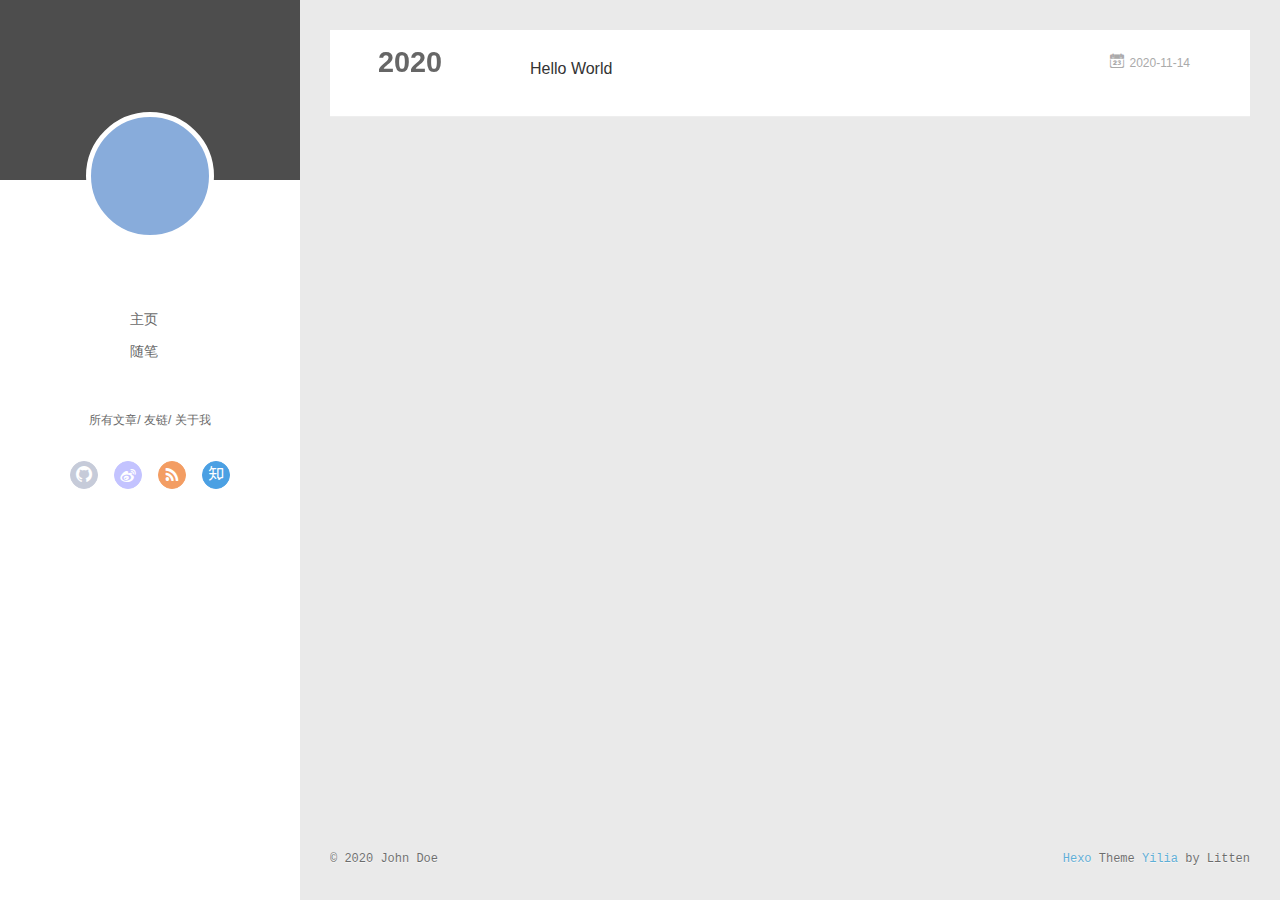
==== archives/index.html @ 5b324f57 "Site updated: 2020-11-14 10:22:09" ====
<!DOCTYPE html>
<html>
<head>
  <meta charset="utf-8">
  
  <meta name="renderer" content="webkit">
  <meta http-equiv="X-UA-Compatible" content="IE=edge" >
  <link rel="dns-prefetch" href="http://example.com">
  <title>Archives | Hexo</title>
  <meta name="viewport" content="width=device-width, initial-scale=1, maximum-scale=1">
  <meta property="og:type" content="website">
<meta property="og:title" content="Hexo">
<meta property="og:url" content="http://example.com/archives/index.html">
<meta property="og:site_name" content="Hexo">
<meta property="og:locale" content="en_US">
<meta property="article:author" content="John Doe">
<meta name="twitter:card" content="summary">
  
    <link rel="alternative" href="/atom.xml" title="Hexo" type="application/atom+xml">
  
  
    <link rel="icon" href="/favicon.png">
  
  <link rel="stylesheet" type="text/css" href="/./main.0cf68a.css">
  <style type="text/css">
  
    #container.show {
      background: linear-gradient(200deg,#a0cfe4,#e8c37e);
    }
  </style>
  

  

<meta name="generator" content="Hexo 5.2.0"></head>

<body>
  <div id="container" q-class="show:isCtnShow">
    <canvas id="anm-canvas" class="anm-canvas"></canvas>
    <div class="left-col" q-class="show:isShow">
      
<div class="overlay" style="background: #4d4d4d"></div>
<div class="intrude-less">
	<header id="header" class="inner">
		<a href="/" class="profilepic">
			<img src="" class="js-avatar">
		</a>
		<hgroup>
		  <h1 class="header-author"><a href="/"></a></h1>
		</hgroup>
		

		<nav class="header-menu">
			<ul>
			
				<li><a href="/">主页</a></li>
	        
				<li><a href="/tags/%E9%9A%8F%E7%AC%94/">随笔</a></li>
	        
			</ul>
		</nav>
		<nav class="header-smart-menu">
    		
    			
    			<a q-on="click: openSlider(e, 'innerArchive')" href="javascript:void(0)">所有文章</a>
    			
            
    			
    			<a q-on="click: openSlider(e, 'friends')" href="javascript:void(0)">友链</a>
    			
            
    			
    			<a q-on="click: openSlider(e, 'aboutme')" href="javascript:void(0)">关于我</a>
    			
            
		</nav>
		<nav class="header-nav">
			<div class="social">
				
					<a class="github" target="_blank" href="#" title="github"><i class="icon-github"></i></a>
		        
					<a class="weibo" target="_blank" href="#" title="weibo"><i class="icon-weibo"></i></a>
		        
					<a class="rss" target="_blank" href="#" title="rss"><i class="icon-rss"></i></a>
		        
					<a class="zhihu" target="_blank" href="#" title="zhihu"><i class="icon-zhihu"></i></a>
		        
			</div>
		</nav>
	</header>		
</div>

    </div>
    <div class="mid-col" q-class="show:isShow,hide:isShow|isFalse">
      
<nav id="mobile-nav">
  	<div class="overlay js-overlay" style="background: #4d4d4d"></div>
	<div class="btnctn js-mobile-btnctn">
  		<div class="slider-trigger list" q-on="click: openSlider(e)"><i class="icon icon-sort"></i></div>
	</div>
	<div class="intrude-less">
		<header id="header" class="inner">
			<div class="profilepic">
				<img src="" class="js-avatar">
			</div>
			<hgroup>
			  <h1 class="header-author js-header-author"></h1>
			</hgroup>
			
			
			
				
			
				
			
			
			
			<nav class="header-nav">
				<div class="social">
					
						<a class="github" target="_blank" href="#" title="github"><i class="icon-github"></i></a>
			        
						<a class="weibo" target="_blank" href="#" title="weibo"><i class="icon-weibo"></i></a>
			        
						<a class="rss" target="_blank" href="#" title="rss"><i class="icon-rss"></i></a>
			        
						<a class="zhihu" target="_blank" href="#" title="zhihu"><i class="icon-zhihu"></i></a>
			        
				</div>
			</nav>

			<nav class="header-menu js-header-menu">
				<ul style="width: 50%">
				
				
					<li style="width: 50%"><a href="/">主页</a></li>
		        
					<li style="width: 50%"><a href="/tags/%E9%9A%8F%E7%AC%94/">随笔</a></li>
		        
				</ul>
			</nav>
		</header>				
	</div>
	<div class="mobile-mask" style="display:none" q-show="isShow"></div>
</nav>

      <div id="wrapper" class="body-wrap">
        <div class="menu-l">
          <div class="canvas-wrap">
            <canvas data-colors="#eaeaea" data-sectionHeight="100" data-contentId="js-content" id="myCanvas1" class="anm-canvas"></canvas>
          </div>
          <div id="js-content" class="content-ll">
            
  
  
    
    
      
      
      <section class="archives-wrap">
        <div class="archive-year-wrap">
          <a href="/archives/2020" class="archive-year">2020</a>
        </div>
        <div class="archives">
    
    <article class="archive-article archive-type-post">
  <div class="archive-article-inner">
    <header class="archive-article-header">
      	<div class="article-meta">
	      	<a href="/2020/11/14/hello-world/" class="archive-article-date">
  	<time datetime="2020-11-14T02:00:14.137Z" itemprop="datePublished"><i class="icon-calendar icon"></i>2020-11-14</time>
</a>
        </div>
    	 
  
    <h1 itemprop="name">
      <a class="archive-article-title" href="/2020/11/14/hello-world/">Hello World</a>
    </h1>
  

        <div class="article-info info-on-right">
          
          

        </div>
        <div class="clearfix"></div>
    </header>
  </div>
</article>
  
  
    </div></section>
  

    


          </div>
        </div>
      </div>
      <footer id="footer">
  <div class="outer">
    <div id="footer-info">
    	<div class="footer-left">
    		&copy; 2020 John Doe
    	</div>
      	<div class="footer-right">
      		<a href="http://hexo.io/" target="_blank">Hexo</a>  Theme <a href="https://github.com/litten/hexo-theme-yilia" target="_blank">Yilia</a> by Litten
      	</div>
    </div>
  </div>
</footer>
    </div>
    <script>
	var yiliaConfig = {
		mathjax: false,
		isHome: false,
		isPost: false,
		isArchive: true,
		isTag: false,
		isCategory: false,
		open_in_new: false,
		toc_hide_index: true,
		root: "/",
		innerArchive: true,
		showTags: false
	}
</script>

<script>!function(t){function n(e){if(r[e])return r[e].exports;var i=r[e]={exports:{},id:e,loaded:!1};return t[e].call(i.exports,i,i.exports,n),i.loaded=!0,i.exports}var r={};n.m=t,n.c=r,n.p="./",n(0)}([function(t,n,r){r(195),t.exports=r(191)},function(t,n,r){var e=r(3),i=r(52),o=r(27),u=r(28),c=r(53),f="prototype",a=function(t,n,r){var s,l,h,v,p=t&a.F,d=t&a.G,y=t&a.S,g=t&a.P,b=t&a.B,m=d?e:y?e[n]||(e[n]={}):(e[n]||{})[f],x=d?i:i[n]||(i[n]={}),w=x[f]||(x[f]={});d&&(r=n);for(s in r)l=!p&&m&&void 0!==m[s],h=(l?m:r)[s],v=b&&l?c(h,e):g&&"function"==typeof h?c(Function.call,h):h,m&&u(m,s,h,t&a.U),x[s]!=h&&o(x,s,v),g&&w[s]!=h&&(w[s]=h)};e.core=i,a.F=1,a.G=2,a.S=4,a.P=8,a.B=16,a.W=32,a.U=64,a.R=128,t.exports=a},function(t,n,r){var e=r(6);t.exports=function(t){if(!e(t))throw TypeError(t+" is not an object!");return t}},function(t,n){var r=t.exports="undefined"!=typeof window&&window.Math==Math?window:"undefined"!=typeof self&&self.Math==Math?self:Function("return this")();"number"==typeof __g&&(__g=r)},function(t,n){t.exports=function(t){try{return!!t()}catch(t){return!0}}},function(t,n){var r=t.exports="undefined"!=typeof window&&window.Math==Math?window:"undefined"!=typeof self&&self.Math==Math?self:Function("return this")();"number"==typeof __g&&(__g=r)},function(t,n){t.exports=function(t){return"object"==typeof t?null!==t:"function"==typeof t}},function(t,n,r){var e=r(126)("wks"),i=r(76),o=r(3).Symbol,u="function"==typeof o;(t.exports=function(t){return e[t]||(e[t]=u&&o[t]||(u?o:i)("Symbol."+t))}).store=e},function(t,n){var r={}.hasOwnProperty;t.exports=function(t,n){return r.call(t,n)}},function(t,n,r){var e=r(94),i=r(33);t.exports=function(t){return e(i(t))}},function(t,n,r){t.exports=!r(4)(function(){return 7!=Object.defineProperty({},"a",{get:function(){return 7}}).a})},function(t,n,r){var e=r(2),i=r(167),o=r(50),u=Object.defineProperty;n.f=r(10)?Object.defineProperty:function(t,n,r){if(e(t),n=o(n,!0),e(r),i)try{return u(t,n,r)}catch(t){}if("get"in r||"set"in r)throw TypeError("Accessors not supported!");return"value"in r&&(t[n]=r.value),t}},function(t,n,r){t.exports=!r(18)(function(){return 7!=Object.defineProperty({},"a",{get:function(){return 7}}).a})},function(t,n,r){var e=r(14),i=r(22);t.exports=r(12)?function(t,n,r){return e.f(t,n,i(1,r))}:function(t,n,r){return t[n]=r,t}},function(t,n,r){var e=r(20),i=r(58),o=r(42),u=Object.defineProperty;n.f=r(12)?Object.defineProperty:function(t,n,r){if(e(t),n=o(n,!0),e(r),i)try{return u(t,n,r)}catch(t){}if("get"in r||"set"in r)throw TypeError("Accessors not supported!");return"value"in r&&(t[n]=r.value),t}},function(t,n,r){var e=r(40)("wks"),i=r(23),o=r(5).Symbol,u="function"==typeof o;(t.exports=function(t){return e[t]||(e[t]=u&&o[t]||(u?o:i)("Symbol."+t))}).store=e},function(t,n,r){var e=r(67),i=Math.min;t.exports=function(t){return t>0?i(e(t),9007199254740991):0}},function(t,n,r){var e=r(46);t.exports=function(t){return Object(e(t))}},function(t,n){t.exports=function(t){try{return!!t()}catch(t){return!0}}},function(t,n,r){var e=r(63),i=r(34);t.exports=Object.keys||function(t){return e(t,i)}},function(t,n,r){var e=r(21);t.exports=function(t){if(!e(t))throw TypeError(t+" is not an object!");return t}},function(t,n){t.exports=function(t){return"object"==typeof t?null!==t:"function"==typeof t}},function(t,n){t.exports=function(t,n){return{enumerable:!(1&t),configurable:!(2&t),writable:!(4&t),value:n}}},function(t,n){var r=0,e=Math.random();t.exports=function(t){return"Symbol(".concat(void 0===t?"":t,")_",(++r+e).toString(36))}},function(t,n){var r={}.hasOwnProperty;t.exports=function(t,n){return r.call(t,n)}},function(t,n){var r=t.exports={version:"2.4.0"};"number"==typeof __e&&(__e=r)},function(t,n){t.exports=function(t){if("function"!=typeof t)throw TypeError(t+" is not a function!");return t}},function(t,n,r){var e=r(11),i=r(66);t.exports=r(10)?function(t,n,r){return e.f(t,n,i(1,r))}:function(t,n,r){return t[n]=r,t}},function(t,n,r){var e=r(3),i=r(27),o=r(24),u=r(76)("src"),c="toString",f=Function[c],a=(""+f).split(c);r(52).inspectSource=function(t){return f.call(t)},(t.exports=function(t,n,r,c){var f="function"==typeof r;f&&(o(r,"name")||i(r,"name",n)),t[n]!==r&&(f&&(o(r,u)||i(r,u,t[n]?""+t[n]:a.join(String(n)))),t===e?t[n]=r:c?t[n]?t[n]=r:i(t,n,r):(delete t[n],i(t,n,r)))})(Function.prototype,c,function(){return"function"==typeof this&&this[u]||f.call(this)})},function(t,n,r){var e=r(1),i=r(4),o=r(46),u=function(t,n,r,e){var i=String(o(t)),u="<"+n;return""!==r&&(u+=" "+r+'="'+String(e).replace(/"/g,"&quot;")+'"'),u+">"+i+"</"+n+">"};t.exports=function(t,n){var r={};r[t]=n(u),e(e.P+e.F*i(function(){var n=""[t]('"');return n!==n.toLowerCase()||n.split('"').length>3}),"String",r)}},function(t,n,r){var e=r(115),i=r(46);t.exports=function(t){return e(i(t))}},function(t,n,r){var e=r(116),i=r(66),o=r(30),u=r(50),c=r(24),f=r(167),a=Object.getOwnPropertyDescriptor;n.f=r(10)?a:function(t,n){if(t=o(t),n=u(n,!0),f)try{return a(t,n)}catch(t){}if(c(t,n))return i(!e.f.call(t,n),t[n])}},function(t,n,r){var e=r(24),i=r(17),o=r(145)("IE_PROTO"),u=Object.prototype;t.exports=Object.getPrototypeOf||function(t){return t=i(t),e(t,o)?t[o]:"function"==typeof t.constructor&&t instanceof t.constructor?t.constructor.prototype:t instanceof Object?u:null}},function(t,n){t.exports=function(t){if(void 0==t)throw TypeError("Can't call method on  "+t);return t}},function(t,n){t.exports="constructor,hasOwnProperty,isPrototypeOf,propertyIsEnumerable,toLocaleString,toString,valueOf".split(",")},function(t,n){t.exports={}},function(t,n){t.exports=!0},function(t,n){n.f={}.propertyIsEnumerable},function(t,n,r){var e=r(14).f,i=r(8),o=r(15)("toStringTag");t.exports=function(t,n,r){t&&!i(t=r?t:t.prototype,o)&&e(t,o,{configurable:!0,value:n})}},function(t,n,r){var e=r(40)("keys"),i=r(23);t.exports=function(t){return e[t]||(e[t]=i(t))}},function(t,n,r){var e=r(5),i="__core-js_shared__",o=e[i]||(e[i]={});t.exports=function(t){return o[t]||(o[t]={})}},function(t,n){var r=Math.ceil,e=Math.floor;t.exports=function(t){return isNaN(t=+t)?0:(t>0?e:r)(t)}},function(t,n,r){var e=r(21);t.exports=function(t,n){if(!e(t))return t;var r,i;if(n&&"function"==typeof(r=t.toString)&&!e(i=r.call(t)))return i;if("function"==typeof(r=t.valueOf)&&!e(i=r.call(t)))return i;if(!n&&"function"==typeof(r=t.toString)&&!e(i=r.call(t)))return i;throw TypeError("Can't convert object to primitive value")}},function(t,n,r){var e=r(5),i=r(25),o=r(36),u=r(44),c=r(14).f;t.exports=function(t){var n=i.Symbol||(i.Symbol=o?{}:e.Symbol||{});"_"==t.charAt(0)||t in n||c(n,t,{value:u.f(t)})}},function(t,n,r){n.f=r(15)},function(t,n){var r={}.toString;t.exports=function(t){return r.call(t).slice(8,-1)}},function(t,n){t.exports=function(t){if(void 0==t)throw TypeError("Can't call method on  "+t);return t}},function(t,n,r){var e=r(4);t.exports=function(t,n){return!!t&&e(function(){n?t.call(null,function(){},1):t.call(null)})}},function(t,n,r){var e=r(53),i=r(115),o=r(17),u=r(16),c=r(203);t.exports=function(t,n){var r=1==t,f=2==t,a=3==t,s=4==t,l=6==t,h=5==t||l,v=n||c;return function(n,c,p){for(var d,y,g=o(n),b=i(g),m=e(c,p,3),x=u(b.length),w=0,S=r?v(n,x):f?v(n,0):void 0;x>w;w++)if((h||w in b)&&(d=b[w],y=m(d,w,g),t))if(r)S[w]=y;else if(y)switch(t){case 3:return!0;case 5:return d;case 6:return w;case 2:S.push(d)}else if(s)return!1;return l?-1:a||s?s:S}}},function(t,n,r){var e=r(1),i=r(52),o=r(4);t.exports=function(t,n){var r=(i.Object||{})[t]||Object[t],u={};u[t]=n(r),e(e.S+e.F*o(function(){r(1)}),"Object",u)}},function(t,n,r){var e=r(6);t.exports=function(t,n){if(!e(t))return t;var r,i;if(n&&"function"==typeof(r=t.toString)&&!e(i=r.call(t)))return i;if("function"==typeof(r=t.valueOf)&&!e(i=r.call(t)))return i;if(!n&&"function"==typeof(r=t.toString)&&!e(i=r.call(t)))return i;throw TypeError("Can't convert object to primitive value")}},function(t,n,r){var e=r(5),i=r(25),o=r(91),u=r(13),c="prototype",f=function(t,n,r){var a,s,l,h=t&f.F,v=t&f.G,p=t&f.S,d=t&f.P,y=t&f.B,g=t&f.W,b=v?i:i[n]||(i[n]={}),m=b[c],x=v?e:p?e[n]:(e[n]||{})[c];v&&(r=n);for(a in r)(s=!h&&x&&void 0!==x[a])&&a in b||(l=s?x[a]:r[a],b[a]=v&&"function"!=typeof x[a]?r[a]:y&&s?o(l,e):g&&x[a]==l?function(t){var n=function(n,r,e){if(this instanceof t){switch(arguments.length){case 0:return new t;case 1:return new t(n);case 2:return new t(n,r)}return new t(n,r,e)}return t.apply(this,arguments)};return n[c]=t[c],n}(l):d&&"function"==typeof l?o(Function.call,l):l,d&&((b.virtual||(b.virtual={}))[a]=l,t&f.R&&m&&!m[a]&&u(m,a,l)))};f.F=1,f.G=2,f.S=4,f.P=8,f.B=16,f.W=32,f.U=64,f.R=128,t.exports=f},function(t,n){var r=t.exports={version:"2.4.0"};"number"==typeof __e&&(__e=r)},function(t,n,r){var e=r(26);t.exports=function(t,n,r){if(e(t),void 0===n)return t;switch(r){case 1:return function(r){return t.call(n,r)};case 2:return function(r,e){return t.call(n,r,e)};case 3:return function(r,e,i){return t.call(n,r,e,i)}}return function(){return t.apply(n,arguments)}}},function(t,n,r){var e=r(183),i=r(1),o=r(126)("metadata"),u=o.store||(o.store=new(r(186))),c=function(t,n,r){var i=u.get(t);if(!i){if(!r)return;u.set(t,i=new e)}var o=i.get(n);if(!o){if(!r)return;i.set(n,o=new e)}return o},f=function(t,n,r){var e=c(n,r,!1);return void 0!==e&&e.has(t)},a=function(t,n,r){var e=c(n,r,!1);return void 0===e?void 0:e.get(t)},s=function(t,n,r,e){c(r,e,!0).set(t,n)},l=function(t,n){var r=c(t,n,!1),e=[];return r&&r.forEach(function(t,n){e.push(n)}),e},h=function(t){return void 0===t||"symbol"==typeof t?t:String(t)},v=function(t){i(i.S,"Reflect",t)};t.exports={store:u,map:c,has:f,get:a,set:s,keys:l,key:h,exp:v}},function(t,n,r){"use strict";if(r(10)){var e=r(69),i=r(3),o=r(4),u=r(1),c=r(127),f=r(152),a=r(53),s=r(68),l=r(66),h=r(27),v=r(73),p=r(67),d=r(16),y=r(75),g=r(50),b=r(24),m=r(180),x=r(114),w=r(6),S=r(17),_=r(137),O=r(70),E=r(32),P=r(71).f,j=r(154),F=r(76),M=r(7),A=r(48),N=r(117),T=r(146),I=r(155),k=r(80),L=r(123),R=r(74),C=r(130),D=r(160),U=r(11),W=r(31),G=U.f,B=W.f,V=i.RangeError,z=i.TypeError,q=i.Uint8Array,K="ArrayBuffer",J="Shared"+K,Y="BYTES_PER_ELEMENT",H="prototype",$=Array[H],X=f.ArrayBuffer,Q=f.DataView,Z=A(0),tt=A(2),nt=A(3),rt=A(4),et=A(5),it=A(6),ot=N(!0),ut=N(!1),ct=I.values,ft=I.keys,at=I.entries,st=$.lastIndexOf,lt=$.reduce,ht=$.reduceRight,vt=$.join,pt=$.sort,dt=$.slice,yt=$.toString,gt=$.toLocaleString,bt=M("iterator"),mt=M("toStringTag"),xt=F("typed_constructor"),wt=F("def_constructor"),St=c.CONSTR,_t=c.TYPED,Ot=c.VIEW,Et="Wrong length!",Pt=A(1,function(t,n){return Tt(T(t,t[wt]),n)}),jt=o(function(){return 1===new q(new Uint16Array([1]).buffer)[0]}),Ft=!!q&&!!q[H].set&&o(function(){new q(1).set({})}),Mt=function(t,n){if(void 0===t)throw z(Et);var r=+t,e=d(t);if(n&&!m(r,e))throw V(Et);return e},At=function(t,n){var r=p(t);if(r<0||r%n)throw V("Wrong offset!");return r},Nt=function(t){if(w(t)&&_t in t)return t;throw z(t+" is not a typed array!")},Tt=function(t,n){if(!(w(t)&&xt in t))throw z("It is not a typed array constructor!");return new t(n)},It=function(t,n){return kt(T(t,t[wt]),n)},kt=function(t,n){for(var r=0,e=n.length,i=Tt(t,e);e>r;)i[r]=n[r++];return i},Lt=function(t,n,r){G(t,n,{get:function(){return this._d[r]}})},Rt=function(t){var n,r,e,i,o,u,c=S(t),f=arguments.length,s=f>1?arguments[1]:void 0,l=void 0!==s,h=j(c);if(void 0!=h&&!_(h)){for(u=h.call(c),e=[],n=0;!(o=u.next()).done;n++)e.push(o.value);c=e}for(l&&f>2&&(s=a(s,arguments[2],2)),n=0,r=d(c.length),i=Tt(this,r);r>n;n++)i[n]=l?s(c[n],n):c[n];return i},Ct=function(){for(var t=0,n=arguments.length,r=Tt(this,n);n>t;)r[t]=arguments[t++];return r},Dt=!!q&&o(function(){gt.call(new q(1))}),Ut=function(){return gt.apply(Dt?dt.call(Nt(this)):Nt(this),arguments)},Wt={copyWithin:function(t,n){return D.call(Nt(this),t,n,arguments.length>2?arguments[2]:void 0)},every:function(t){return rt(Nt(this),t,arguments.length>1?arguments[1]:void 0)},fill:function(t){return C.apply(Nt(this),arguments)},filter:function(t){return It(this,tt(Nt(this),t,arguments.length>1?arguments[1]:void 0))},find:function(t){return et(Nt(this),t,arguments.length>1?arguments[1]:void 0)},findIndex:function(t){return it(Nt(this),t,arguments.length>1?arguments[1]:void 0)},forEach:function(t){Z(Nt(this),t,arguments.length>1?arguments[1]:void 0)},indexOf:function(t){return ut(Nt(this),t,arguments.length>1?arguments[1]:void 0)},includes:function(t){return ot(Nt(this),t,arguments.length>1?arguments[1]:void 0)},join:function(t){return vt.apply(Nt(this),arguments)},lastIndexOf:function(t){return st.apply(Nt(this),arguments)},map:function(t){return Pt(Nt(this),t,arguments.length>1?arguments[1]:void 0)},reduce:function(t){return lt.apply(Nt(this),arguments)},reduceRight:function(t){return ht.apply(Nt(this),arguments)},reverse:function(){for(var t,n=this,r=Nt(n).length,e=Math.floor(r/2),i=0;i<e;)t=n[i],n[i++]=n[--r],n[r]=t;return n},some:function(t){return nt(Nt(this),t,arguments.length>1?arguments[1]:void 0)},sort:function(t){return pt.call(Nt(this),t)},subarray:function(t,n){var r=Nt(this),e=r.length,i=y(t,e);return new(T(r,r[wt]))(r.buffer,r.byteOffset+i*r.BYTES_PER_ELEMENT,d((void 0===n?e:y(n,e))-i))}},Gt=function(t,n){return It(this,dt.call(Nt(this),t,n))},Bt=function(t){Nt(this);var n=At(arguments[1],1),r=this.length,e=S(t),i=d(e.length),o=0;if(i+n>r)throw V(Et);for(;o<i;)this[n+o]=e[o++]},Vt={entries:function(){return at.call(Nt(this))},keys:function(){return ft.call(Nt(this))},values:function(){return ct.call(Nt(this))}},zt=function(t,n){return w(t)&&t[_t]&&"symbol"!=typeof n&&n in t&&String(+n)==String(n)},qt=function(t,n){return zt(t,n=g(n,!0))?l(2,t[n]):B(t,n)},Kt=function(t,n,r){return!(zt(t,n=g(n,!0))&&w(r)&&b(r,"value"))||b(r,"get")||b(r,"set")||r.configurable||b(r,"writable")&&!r.writable||b(r,"enumerable")&&!r.enumerable?G(t,n,r):(t[n]=r.value,t)};St||(W.f=qt,U.f=Kt),u(u.S+u.F*!St,"Object",{getOwnPropertyDescriptor:qt,defineProperty:Kt}),o(function(){yt.call({})})&&(yt=gt=function(){return vt.call(this)});var Jt=v({},Wt);v(Jt,Vt),h(Jt,bt,Vt.values),v(Jt,{slice:Gt,set:Bt,constructor:function(){},toString:yt,toLocaleString:Ut}),Lt(Jt,"buffer","b"),Lt(Jt,"byteOffset","o"),Lt(Jt,"byteLength","l"),Lt(Jt,"length","e"),G(Jt,mt,{get:function(){return this[_t]}}),t.exports=function(t,n,r,f){f=!!f;var a=t+(f?"Clamped":"")+"Array",l="Uint8Array"!=a,v="get"+t,p="set"+t,y=i[a],g=y||{},b=y&&E(y),m=!y||!c.ABV,S={},_=y&&y[H],j=function(t,r){var e=t._d;return e.v[v](r*n+e.o,jt)},F=function(t,r,e){var i=t._d;f&&(e=(e=Math.round(e))<0?0:e>255?255:255&e),i.v[p](r*n+i.o,e,jt)},M=function(t,n){G(t,n,{get:function(){return j(this,n)},set:function(t){return F(this,n,t)},enumerable:!0})};m?(y=r(function(t,r,e,i){s(t,y,a,"_d");var o,u,c,f,l=0,v=0;if(w(r)){if(!(r instanceof X||(f=x(r))==K||f==J))return _t in r?kt(y,r):Rt.call(y,r);o=r,v=At(e,n);var p=r.byteLength;if(void 0===i){if(p%n)throw V(Et);if((u=p-v)<0)throw V(Et)}else if((u=d(i)*n)+v>p)throw V(Et);c=u/n}else c=Mt(r,!0),u=c*n,o=new X(u);for(h(t,"_d",{b:o,o:v,l:u,e:c,v:new Q(o)});l<c;)M(t,l++)}),_=y[H]=O(Jt),h(_,"constructor",y)):L(function(t){new y(null),new y(t)},!0)||(y=r(function(t,r,e,i){s(t,y,a);var o;return w(r)?r instanceof X||(o=x(r))==K||o==J?void 0!==i?new g(r,At(e,n),i):void 0!==e?new g(r,At(e,n)):new g(r):_t in r?kt(y,r):Rt.call(y,r):new g(Mt(r,l))}),Z(b!==Function.prototype?P(g).concat(P(b)):P(g),function(t){t in y||h(y,t,g[t])}),y[H]=_,e||(_.constructor=y));var A=_[bt],N=!!A&&("values"==A.name||void 0==A.name),T=Vt.values;h(y,xt,!0),h(_,_t,a),h(_,Ot,!0),h(_,wt,y),(f?new y(1)[mt]==a:mt in _)||G(_,mt,{get:function(){return a}}),S[a]=y,u(u.G+u.W+u.F*(y!=g),S),u(u.S,a,{BYTES_PER_ELEMENT:n,from:Rt,of:Ct}),Y in _||h(_,Y,n),u(u.P,a,Wt),R(a),u(u.P+u.F*Ft,a,{set:Bt}),u(u.P+u.F*!N,a,Vt),u(u.P+u.F*(_.toString!=yt),a,{toString:yt}),u(u.P+u.F*o(function(){new y(1).slice()}),a,{slice:Gt}),u(u.P+u.F*(o(function(){return[1,2].toLocaleString()!=new y([1,2]).toLocaleString()})||!o(function(){_.toLocaleString.call([1,2])})),a,{toLocaleString:Ut}),k[a]=N?A:T,e||N||h(_,bt,T)}}else t.exports=function(){}},function(t,n){var r={}.toString;t.exports=function(t){return r.call(t).slice(8,-1)}},function(t,n,r){var e=r(21),i=r(5).document,o=e(i)&&e(i.createElement);t.exports=function(t){return o?i.createElement(t):{}}},function(t,n,r){t.exports=!r(12)&&!r(18)(function(){return 7!=Object.defineProperty(r(57)("div"),"a",{get:function(){return 7}}).a})},function(t,n,r){"use strict";var e=r(36),i=r(51),o=r(64),u=r(13),c=r(8),f=r(35),a=r(96),s=r(38),l=r(103),h=r(15)("iterator"),v=!([].keys&&"next"in[].keys()),p="keys",d="values",y=function(){return this};t.exports=function(t,n,r,g,b,m,x){a(r,n,g);var w,S,_,O=function(t){if(!v&&t in F)return F[t];switch(t){case p:case d:return function(){return new r(this,t)}}return function(){return new r(this,t)}},E=n+" Iterator",P=b==d,j=!1,F=t.prototype,M=F[h]||F["@@iterator"]||b&&F[b],A=M||O(b),N=b?P?O("entries"):A:void 0,T="Array"==n?F.entries||M:M;if(T&&(_=l(T.call(new t)))!==Object.prototype&&(s(_,E,!0),e||c(_,h)||u(_,h,y)),P&&M&&M.name!==d&&(j=!0,A=function(){return M.call(this)}),e&&!x||!v&&!j&&F[h]||u(F,h,A),f[n]=A,f[E]=y,b)if(w={values:P?A:O(d),keys:m?A:O(p),entries:N},x)for(S in w)S in F||o(F,S,w[S]);else i(i.P+i.F*(v||j),n,w);return w}},function(t,n,r){var e=r(20),i=r(100),o=r(34),u=r(39)("IE_PROTO"),c=function(){},f="prototype",a=function(){var t,n=r(57)("iframe"),e=o.length;for(n.style.display="none",r(93).appendChild(n),n.src="javascript:",t=n.contentWindow.document,t.open(),t.write("<script>document.F=Object<\/script>"),t.close(),a=t.F;e--;)delete a[f][o[e]];return a()};t.exports=Object.create||function(t,n){var r;return null!==t?(c[f]=e(t),r=new c,c[f]=null,r[u]=t):r=a(),void 0===n?r:i(r,n)}},function(t,n,r){var e=r(63),i=r(34).concat("length","prototype");n.f=Object.getOwnPropertyNames||function(t){return e(t,i)}},function(t,n){n.f=Object.getOwnPropertySymbols},function(t,n,r){var e=r(8),i=r(9),o=r(90)(!1),u=r(39)("IE_PROTO");t.exports=function(t,n){var r,c=i(t),f=0,a=[];for(r in c)r!=u&&e(c,r)&&a.push(r);for(;n.length>f;)e(c,r=n[f++])&&(~o(a,r)||a.push(r));return a}},function(t,n,r){t.exports=r(13)},function(t,n,r){var e=r(76)("meta"),i=r(6),o=r(24),u=r(11).f,c=0,f=Object.isExtensible||function(){return!0},a=!r(4)(function(){return f(Object.preventExtensions({}))}),s=function(t){u(t,e,{value:{i:"O"+ ++c,w:{}}})},l=function(t,n){if(!i(t))return"symbol"==typeof t?t:("string"==typeof t?"S":"P")+t;if(!o(t,e)){if(!f(t))return"F";if(!n)return"E";s(t)}return t[e].i},h=function(t,n){if(!o(t,e)){if(!f(t))return!0;if(!n)return!1;s(t)}return t[e].w},v=function(t){return a&&p.NEED&&f(t)&&!o(t,e)&&s(t),t},p=t.exports={KEY:e,NEED:!1,fastKey:l,getWeak:h,onFreeze:v}},function(t,n){t.exports=function(t,n){return{enumerable:!(1&t),configurable:!(2&t),writable:!(4&t),value:n}}},function(t,n){var r=Math.ceil,e=Math.floor;t.exports=function(t){return isNaN(t=+t)?0:(t>0?e:r)(t)}},function(t,n){t.exports=function(t,n,r,e){if(!(t instanceof n)||void 0!==e&&e in t)throw TypeError(r+": incorrect invocation!");return t}},function(t,n){t.exports=!1},function(t,n,r){var e=r(2),i=r(173),o=r(133),u=r(145)("IE_PROTO"),c=function(){},f="prototype",a=function(){var t,n=r(132)("iframe"),e=o.length;for(n.style.display="none",r(135).appendChild(n),n.src="javascript:",t=n.contentWindow.document,t.open(),t.write("<script>document.F=Object<\/script>"),t.close(),a=t.F;e--;)delete a[f][o[e]];return a()};t.exports=Object.create||function(t,n){var r;return null!==t?(c[f]=e(t),r=new c,c[f]=null,r[u]=t):r=a(),void 0===n?r:i(r,n)}},function(t,n,r){var e=r(175),i=r(133).concat("length","prototype");n.f=Object.getOwnPropertyNames||function(t){return e(t,i)}},function(t,n,r){var e=r(175),i=r(133);t.exports=Object.keys||function(t){return e(t,i)}},function(t,n,r){var e=r(28);t.exports=function(t,n,r){for(var i in n)e(t,i,n[i],r);return t}},function(t,n,r){"use strict";var e=r(3),i=r(11),o=r(10),u=r(7)("species");t.exports=function(t){var n=e[t];o&&n&&!n[u]&&i.f(n,u,{configurable:!0,get:function(){return this}})}},function(t,n,r){var e=r(67),i=Math.max,o=Math.min;t.exports=function(t,n){return t=e(t),t<0?i(t+n,0):o(t,n)}},function(t,n){var r=0,e=Math.random();t.exports=function(t){return"Symbol(".concat(void 0===t?"":t,")_",(++r+e).toString(36))}},function(t,n,r){var e=r(33);t.exports=function(t){return Object(e(t))}},function(t,n,r){var e=r(7)("unscopables"),i=Array.prototype;void 0==i[e]&&r(27)(i,e,{}),t.exports=function(t){i[e][t]=!0}},function(t,n,r){var e=r(53),i=r(169),o=r(137),u=r(2),c=r(16),f=r(154),a={},s={},n=t.exports=function(t,n,r,l,h){var v,p,d,y,g=h?function(){return t}:f(t),b=e(r,l,n?2:1),m=0;if("function"!=typeof g)throw TypeError(t+" is not iterable!");if(o(g)){for(v=c(t.length);v>m;m++)if((y=n?b(u(p=t[m])[0],p[1]):b(t[m]))===a||y===s)return y}else for(d=g.call(t);!(p=d.next()).done;)if((y=i(d,b,p.value,n))===a||y===s)return y};n.BREAK=a,n.RETURN=s},function(t,n){t.exports={}},function(t,n,r){var e=r(11).f,i=r(24),o=r(7)("toStringTag");t.exports=function(t,n,r){t&&!i(t=r?t:t.prototype,o)&&e(t,o,{configurable:!0,value:n})}},function(t,n,r){var e=r(1),i=r(46),o=r(4),u=r(150),c="["+u+"]",f="​",a=RegExp("^"+c+c+"*"),s=RegExp(c+c+"*$"),l=function(t,n,r){var i={},c=o(function(){return!!u[t]()||f[t]()!=f}),a=i[t]=c?n(h):u[t];r&&(i[r]=a),e(e.P+e.F*c,"String",i)},h=l.trim=function(t,n){return t=String(i(t)),1&n&&(t=t.replace(a,"")),2&n&&(t=t.replace(s,"")),t};t.exports=l},function(t,n,r){t.exports={default:r(86),__esModule:!0}},function(t,n,r){t.exports={default:r(87),__esModule:!0}},function(t,n,r){"use strict";function e(t){return t&&t.__esModule?t:{default:t}}n.__esModule=!0;var i=r(84),o=e(i),u=r(83),c=e(u),f="function"==typeof c.default&&"symbol"==typeof o.default?function(t){return typeof t}:function(t){return t&&"function"==typeof c.default&&t.constructor===c.default&&t!==c.default.prototype?"symbol":typeof t};n.default="function"==typeof c.default&&"symbol"===f(o.default)?function(t){return void 0===t?"undefined":f(t)}:function(t){return t&&"function"==typeof c.default&&t.constructor===c.default&&t!==c.default.prototype?"symbol":void 0===t?"undefined":f(t)}},function(t,n,r){r(110),r(108),r(111),r(112),t.exports=r(25).Symbol},function(t,n,r){r(109),r(113),t.exports=r(44).f("iterator")},function(t,n){t.exports=function(t){if("function"!=typeof t)throw TypeError(t+" is not a function!");return t}},function(t,n){t.exports=function(){}},function(t,n,r){var e=r(9),i=r(106),o=r(105);t.exports=function(t){return function(n,r,u){var c,f=e(n),a=i(f.length),s=o(u,a);if(t&&r!=r){for(;a>s;)if((c=f[s++])!=c)return!0}else for(;a>s;s++)if((t||s in f)&&f[s]===r)return t||s||0;return!t&&-1}}},function(t,n,r){var e=r(88);t.exports=function(t,n,r){if(e(t),void 0===n)return t;switch(r){case 1:return function(r){return t.call(n,r)};case 2:return function(r,e){return t.call(n,r,e)};case 3:return function(r,e,i){return t.call(n,r,e,i)}}return function(){return t.apply(n,arguments)}}},function(t,n,r){var e=r(19),i=r(62),o=r(37);t.exports=function(t){var n=e(t),r=i.f;if(r)for(var u,c=r(t),f=o.f,a=0;c.length>a;)f.call(t,u=c[a++])&&n.push(u);return n}},function(t,n,r){t.exports=r(5).document&&document.documentElement},function(t,n,r){var e=r(56);t.exports=Object("z").propertyIsEnumerable(0)?Object:function(t){return"String"==e(t)?t.split(""):Object(t)}},function(t,n,r){var e=r(56);t.exports=Array.isArray||function(t){return"Array"==e(t)}},function(t,n,r){"use strict";var e=r(60),i=r(22),o=r(38),u={};r(13)(u,r(15)("iterator"),function(){return this}),t.exports=function(t,n,r){t.prototype=e(u,{next:i(1,r)}),o(t,n+" Iterator")}},function(t,n){t.exports=function(t,n){return{value:n,done:!!t}}},function(t,n,r){var e=r(19),i=r(9);t.exports=function(t,n){for(var r,o=i(t),u=e(o),c=u.length,f=0;c>f;)if(o[r=u[f++]]===n)return r}},function(t,n,r){var e=r(23)("meta"),i=r(21),o=r(8),u=r(14).f,c=0,f=Object.isExtensible||function(){return!0},a=!r(18)(function(){return f(Object.preventExtensions({}))}),s=function(t){u(t,e,{value:{i:"O"+ ++c,w:{}}})},l=function(t,n){if(!i(t))return"symbol"==typeof t?t:("string"==typeof t?"S":"P")+t;if(!o(t,e)){if(!f(t))return"F";if(!n)return"E";s(t)}return t[e].i},h=function(t,n){if(!o(t,e)){if(!f(t))return!0;if(!n)return!1;s(t)}return t[e].w},v=function(t){return a&&p.NEED&&f(t)&&!o(t,e)&&s(t),t},p=t.exports={KEY:e,NEED:!1,fastKey:l,getWeak:h,onFreeze:v}},function(t,n,r){var e=r(14),i=r(20),o=r(19);t.exports=r(12)?Object.defineProperties:function(t,n){i(t);for(var r,u=o(n),c=u.length,f=0;c>f;)e.f(t,r=u[f++],n[r]);return t}},function(t,n,r){var e=r(37),i=r(22),o=r(9),u=r(42),c=r(8),f=r(58),a=Object.getOwnPropertyDescriptor;n.f=r(12)?a:function(t,n){if(t=o(t),n=u(n,!0),f)try{return a(t,n)}catch(t){}if(c(t,n))return i(!e.f.call(t,n),t[n])}},function(t,n,r){var e=r(9),i=r(61).f,o={}.toString,u="object"==typeof window&&window&&Object.getOwnPropertyNames?Object.getOwnPropertyNames(window):[],c=function(t){try{return i(t)}catch(t){return u.slice()}};t.exports.f=function(t){return u&&"[object Window]"==o.call(t)?c(t):i(e(t))}},function(t,n,r){var e=r(8),i=r(77),o=r(39)("IE_PROTO"),u=Object.prototype;t.exports=Object.getPrototypeOf||function(t){return t=i(t),e(t,o)?t[o]:"function"==typeof t.constructor&&t instanceof t.constructor?t.constructor.prototype:t instanceof Object?u:null}},function(t,n,r){var e=r(41),i=r(33);t.exports=function(t){return function(n,r){var o,u,c=String(i(n)),f=e(r),a=c.length;return f<0||f>=a?t?"":void 0:(o=c.charCodeAt(f),o<55296||o>56319||f+1===a||(u=c.charCodeAt(f+1))<56320||u>57343?t?c.charAt(f):o:t?c.slice(f,f+2):u-56320+(o-55296<<10)+65536)}}},function(t,n,r){var e=r(41),i=Math.max,o=Math.min;t.exports=function(t,n){return t=e(t),t<0?i(t+n,0):o(t,n)}},function(t,n,r){var e=r(41),i=Math.min;t.exports=function(t){return t>0?i(e(t),9007199254740991):0}},function(t,n,r){"use strict";var e=r(89),i=r(97),o=r(35),u=r(9);t.exports=r(59)(Array,"Array",function(t,n){this._t=u(t),this._i=0,this._k=n},function(){var t=this._t,n=this._k,r=this._i++;return!t||r>=t.length?(this._t=void 0,i(1)):"keys"==n?i(0,r):"values"==n?i(0,t[r]):i(0,[r,t[r]])},"values"),o.Arguments=o.Array,e("keys"),e("values"),e("entries")},function(t,n){},function(t,n,r){"use strict";var e=r(104)(!0);r(59)(String,"String",function(t){this._t=String(t),this._i=0},function(){var t,n=this._t,r=this._i;return r>=n.length?{value:void 0,done:!0}:(t=e(n,r),this._i+=t.length,{value:t,done:!1})})},function(t,n,r){"use strict";var e=r(5),i=r(8),o=r(12),u=r(51),c=r(64),f=r(99).KEY,a=r(18),s=r(40),l=r(38),h=r(23),v=r(15),p=r(44),d=r(43),y=r(98),g=r(92),b=r(95),m=r(20),x=r(9),w=r(42),S=r(22),_=r(60),O=r(102),E=r(101),P=r(14),j=r(19),F=E.f,M=P.f,A=O.f,N=e.Symbol,T=e.JSON,I=T&&T.stringify,k="prototype",L=v("_hidden"),R=v("toPrimitive"),C={}.propertyIsEnumerable,D=s("symbol-registry"),U=s("symbols"),W=s("op-symbols"),G=Object[k],B="function"==typeof N,V=e.QObject,z=!V||!V[k]||!V[k].findChild,q=o&&a(function(){return 7!=_(M({},"a",{get:function(){return M(this,"a",{value:7}).a}})).a})?function(t,n,r){var e=F(G,n);e&&delete G[n],M(t,n,r),e&&t!==G&&M(G,n,e)}:M,K=function(t){var n=U[t]=_(N[k]);return n._k=t,n},J=B&&"symbol"==typeof N.iterator?function(t){return"symbol"==typeof t}:function(t){return t instanceof N},Y=function(t,n,r){return t===G&&Y(W,n,r),m(t),n=w(n,!0),m(r),i(U,n)?(r.enumerable?(i(t,L)&&t[L][n]&&(t[L][n]=!1),r=_(r,{enumerable:S(0,!1)})):(i(t,L)||M(t,L,S(1,{})),t[L][n]=!0),q(t,n,r)):M(t,n,r)},H=function(t,n){m(t);for(var r,e=g(n=x(n)),i=0,o=e.length;o>i;)Y(t,r=e[i++],n[r]);return t},$=function(t,n){return void 0===n?_(t):H(_(t),n)},X=function(t){var n=C.call(this,t=w(t,!0));return!(this===G&&i(U,t)&&!i(W,t))&&(!(n||!i(this,t)||!i(U,t)||i(this,L)&&this[L][t])||n)},Q=function(t,n){if(t=x(t),n=w(n,!0),t!==G||!i(U,n)||i(W,n)){var r=F(t,n);return!r||!i(U,n)||i(t,L)&&t[L][n]||(r.enumerable=!0),r}},Z=function(t){for(var n,r=A(x(t)),e=[],o=0;r.length>o;)i(U,n=r[o++])||n==L||n==f||e.push(n);return e},tt=function(t){for(var n,r=t===G,e=A(r?W:x(t)),o=[],u=0;e.length>u;)!i(U,n=e[u++])||r&&!i(G,n)||o.push(U[n]);return o};B||(N=function(){if(this instanceof N)throw TypeError("Symbol is not a constructor!");var t=h(arguments.length>0?arguments[0]:void 0),n=function(r){this===G&&n.call(W,r),i(this,L)&&i(this[L],t)&&(this[L][t]=!1),q(this,t,S(1,r))};return o&&z&&q(G,t,{configurable:!0,set:n}),K(t)},c(N[k],"toString",function(){return this._k}),E.f=Q,P.f=Y,r(61).f=O.f=Z,r(37).f=X,r(62).f=tt,o&&!r(36)&&c(G,"propertyIsEnumerable",X,!0),p.f=function(t){return K(v(t))}),u(u.G+u.W+u.F*!B,{Symbol:N});for(var nt="hasInstance,isConcatSpreadable,iterator,match,replace,search,species,split,toPrimitive,toStringTag,unscopables".split(","),rt=0;nt.length>rt;)v(nt[rt++]);for(var nt=j(v.store),rt=0;nt.length>rt;)d(nt[rt++]);u(u.S+u.F*!B,"Symbol",{for:function(t){return i(D,t+="")?D[t]:D[t]=N(t)},keyFor:function(t){if(J(t))return y(D,t);throw TypeError(t+" is not a symbol!")},useSetter:function(){z=!0},useSimple:function(){z=!1}}),u(u.S+u.F*!B,"Object",{create:$,defineProperty:Y,defineProperties:H,getOwnPropertyDescriptor:Q,getOwnPropertyNames:Z,getOwnPropertySymbols:tt}),T&&u(u.S+u.F*(!B||a(function(){var t=N();return"[null]"!=I([t])||"{}"!=I({a:t})||"{}"!=I(Object(t))})),"JSON",{stringify:function(t){if(void 0!==t&&!J(t)){for(var n,r,e=[t],i=1;arguments.length>i;)e.push(arguments[i++]);return n=e[1],"function"==typeof n&&(r=n),!r&&b(n)||(n=function(t,n){if(r&&(n=r.call(this,t,n)),!J(n))return n}),e[1]=n,I.apply(T,e)}}}),N[k][R]||r(13)(N[k],R,N[k].valueOf),l(N,"Symbol"),l(Math,"Math",!0),l(e.JSON,"JSON",!0)},function(t,n,r){r(43)("asyncIterator")},function(t,n,r){r(43)("observable")},function(t,n,r){r(107);for(var e=r(5),i=r(13),o=r(35),u=r(15)("toStringTag"),c=["NodeList","DOMTokenList","MediaList","StyleSheetList","CSSRuleList"],f=0;f<5;f++){var a=c[f],s=e[a],l=s&&s.prototype;l&&!l[u]&&i(l,u,a),o[a]=o.Array}},function(t,n,r){var e=r(45),i=r(7)("toStringTag"),o="Arguments"==e(function(){return arguments}()),u=function(t,n){try{return t[n]}catch(t){}};t.exports=function(t){var n,r,c;return void 0===t?"Undefined":null===t?"Null":"string"==typeof(r=u(n=Object(t),i))?r:o?e(n):"Object"==(c=e(n))&&"function"==typeof n.callee?"Arguments":c}},function(t,n,r){var e=r(45);t.exports=Object("z").propertyIsEnumerable(0)?Object:function(t){return"String"==e(t)?t.split(""):Object(t)}},function(t,n){n.f={}.propertyIsEnumerable},function(t,n,r){var e=r(30),i=r(16),o=r(75);t.exports=function(t){return function(n,r,u){var c,f=e(n),a=i(f.length),s=o(u,a);if(t&&r!=r){for(;a>s;)if((c=f[s++])!=c)return!0}else for(;a>s;s++)if((t||s in f)&&f[s]===r)return t||s||0;return!t&&-1}}},function(t,n,r){"use strict";var e=r(3),i=r(1),o=r(28),u=r(73),c=r(65),f=r(79),a=r(68),s=r(6),l=r(4),h=r(123),v=r(81),p=r(136);t.exports=function(t,n,r,d,y,g){var b=e[t],m=b,x=y?"set":"add",w=m&&m.prototype,S={},_=function(t){var n=w[t];o(w,t,"delete"==t?function(t){return!(g&&!s(t))&&n.call(this,0===t?0:t)}:"has"==t?function(t){return!(g&&!s(t))&&n.call(this,0===t?0:t)}:"get"==t?function(t){return g&&!s(t)?void 0:n.call(this,0===t?0:t)}:"add"==t?function(t){return n.call(this,0===t?0:t),this}:function(t,r){return n.call(this,0===t?0:t,r),this})};if("function"==typeof m&&(g||w.forEach&&!l(function(){(new m).entries().next()}))){var O=new m,E=O[x](g?{}:-0,1)!=O,P=l(function(){O.has(1)}),j=h(function(t){new m(t)}),F=!g&&l(function(){for(var t=new m,n=5;n--;)t[x](n,n);return!t.has(-0)});j||(m=n(function(n,r){a(n,m,t);var e=p(new b,n,m);return void 0!=r&&f(r,y,e[x],e),e}),m.prototype=w,w.constructor=m),(P||F)&&(_("delete"),_("has"),y&&_("get")),(F||E)&&_(x),g&&w.clear&&delete w.clear}else m=d.getConstructor(n,t,y,x),u(m.prototype,r),c.NEED=!0;return v(m,t),S[t]=m,i(i.G+i.W+i.F*(m!=b),S),g||d.setStrong(m,t,y),m}},function(t,n,r){"use strict";var e=r(27),i=r(28),o=r(4),u=r(46),c=r(7);t.exports=function(t,n,r){var f=c(t),a=r(u,f,""[t]),s=a[0],l=a[1];o(function(){var n={};return n[f]=function(){return 7},7!=""[t](n)})&&(i(String.prototype,t,s),e(RegExp.prototype,f,2==n?function(t,n){return l.call(t,this,n)}:function(t){return l.call(t,this)}))}
},function(t,n,r){"use strict";var e=r(2);t.exports=function(){var t=e(this),n="";return t.global&&(n+="g"),t.ignoreCase&&(n+="i"),t.multiline&&(n+="m"),t.unicode&&(n+="u"),t.sticky&&(n+="y"),n}},function(t,n){t.exports=function(t,n,r){var e=void 0===r;switch(n.length){case 0:return e?t():t.call(r);case 1:return e?t(n[0]):t.call(r,n[0]);case 2:return e?t(n[0],n[1]):t.call(r,n[0],n[1]);case 3:return e?t(n[0],n[1],n[2]):t.call(r,n[0],n[1],n[2]);case 4:return e?t(n[0],n[1],n[2],n[3]):t.call(r,n[0],n[1],n[2],n[3])}return t.apply(r,n)}},function(t,n,r){var e=r(6),i=r(45),o=r(7)("match");t.exports=function(t){var n;return e(t)&&(void 0!==(n=t[o])?!!n:"RegExp"==i(t))}},function(t,n,r){var e=r(7)("iterator"),i=!1;try{var o=[7][e]();o.return=function(){i=!0},Array.from(o,function(){throw 2})}catch(t){}t.exports=function(t,n){if(!n&&!i)return!1;var r=!1;try{var o=[7],u=o[e]();u.next=function(){return{done:r=!0}},o[e]=function(){return u},t(o)}catch(t){}return r}},function(t,n,r){t.exports=r(69)||!r(4)(function(){var t=Math.random();__defineSetter__.call(null,t,function(){}),delete r(3)[t]})},function(t,n){n.f=Object.getOwnPropertySymbols},function(t,n,r){var e=r(3),i="__core-js_shared__",o=e[i]||(e[i]={});t.exports=function(t){return o[t]||(o[t]={})}},function(t,n,r){for(var e,i=r(3),o=r(27),u=r(76),c=u("typed_array"),f=u("view"),a=!(!i.ArrayBuffer||!i.DataView),s=a,l=0,h="Int8Array,Uint8Array,Uint8ClampedArray,Int16Array,Uint16Array,Int32Array,Uint32Array,Float32Array,Float64Array".split(",");l<9;)(e=i[h[l++]])?(o(e.prototype,c,!0),o(e.prototype,f,!0)):s=!1;t.exports={ABV:a,CONSTR:s,TYPED:c,VIEW:f}},function(t,n){"use strict";var r={versions:function(){var t=window.navigator.userAgent;return{trident:t.indexOf("Trident")>-1,presto:t.indexOf("Presto")>-1,webKit:t.indexOf("AppleWebKit")>-1,gecko:t.indexOf("Gecko")>-1&&-1==t.indexOf("KHTML"),mobile:!!t.match(/AppleWebKit.*Mobile.*/),ios:!!t.match(/\(i[^;]+;( U;)? CPU.+Mac OS X/),android:t.indexOf("Android")>-1||t.indexOf("Linux")>-1,iPhone:t.indexOf("iPhone")>-1||t.indexOf("Mac")>-1,iPad:t.indexOf("iPad")>-1,webApp:-1==t.indexOf("Safari"),weixin:-1==t.indexOf("MicroMessenger")}}()};t.exports=r},function(t,n,r){"use strict";var e=r(85),i=function(t){return t&&t.__esModule?t:{default:t}}(e),o=function(){function t(t,n,e){return n||e?String.fromCharCode(n||e):r[t]||t}function n(t){return e[t]}var r={"&quot;":'"',"&lt;":"<","&gt;":">","&amp;":"&","&nbsp;":" "},e={};for(var u in r)e[r[u]]=u;return r["&apos;"]="'",e["'"]="&#39;",{encode:function(t){return t?(""+t).replace(/['<> "&]/g,n).replace(/\r?\n/g,"<br/>").replace(/\s/g,"&nbsp;"):""},decode:function(n){return n?(""+n).replace(/<br\s*\/?>/gi,"\n").replace(/&quot;|&lt;|&gt;|&amp;|&nbsp;|&apos;|&#(\d+);|&#(\d+)/g,t).replace(/\u00a0/g," "):""},encodeBase16:function(t){if(!t)return t;t+="";for(var n=[],r=0,e=t.length;e>r;r++)n.push(t.charCodeAt(r).toString(16).toUpperCase());return n.join("")},encodeBase16forJSON:function(t){if(!t)return t;t=t.replace(/[\u4E00-\u9FBF]/gi,function(t){return escape(t).replace("%u","\\u")});for(var n=[],r=0,e=t.length;e>r;r++)n.push(t.charCodeAt(r).toString(16).toUpperCase());return n.join("")},decodeBase16:function(t){if(!t)return t;t+="";for(var n=[],r=0,e=t.length;e>r;r+=2)n.push(String.fromCharCode("0x"+t.slice(r,r+2)));return n.join("")},encodeObject:function(t){if(t instanceof Array)for(var n=0,r=t.length;r>n;n++)t[n]=o.encodeObject(t[n]);else if("object"==(void 0===t?"undefined":(0,i.default)(t)))for(var e in t)t[e]=o.encodeObject(t[e]);else if("string"==typeof t)return o.encode(t);return t},loadScript:function(t){var n=document.createElement("script");document.getElementsByTagName("body")[0].appendChild(n),n.setAttribute("src",t)},addLoadEvent:function(t){var n=window.onload;"function"!=typeof window.onload?window.onload=t:window.onload=function(){n(),t()}}}}();t.exports=o},function(t,n,r){"use strict";var e=r(17),i=r(75),o=r(16);t.exports=function(t){for(var n=e(this),r=o(n.length),u=arguments.length,c=i(u>1?arguments[1]:void 0,r),f=u>2?arguments[2]:void 0,a=void 0===f?r:i(f,r);a>c;)n[c++]=t;return n}},function(t,n,r){"use strict";var e=r(11),i=r(66);t.exports=function(t,n,r){n in t?e.f(t,n,i(0,r)):t[n]=r}},function(t,n,r){var e=r(6),i=r(3).document,o=e(i)&&e(i.createElement);t.exports=function(t){return o?i.createElement(t):{}}},function(t,n){t.exports="constructor,hasOwnProperty,isPrototypeOf,propertyIsEnumerable,toLocaleString,toString,valueOf".split(",")},function(t,n,r){var e=r(7)("match");t.exports=function(t){var n=/./;try{"/./"[t](n)}catch(r){try{return n[e]=!1,!"/./"[t](n)}catch(t){}}return!0}},function(t,n,r){t.exports=r(3).document&&document.documentElement},function(t,n,r){var e=r(6),i=r(144).set;t.exports=function(t,n,r){var o,u=n.constructor;return u!==r&&"function"==typeof u&&(o=u.prototype)!==r.prototype&&e(o)&&i&&i(t,o),t}},function(t,n,r){var e=r(80),i=r(7)("iterator"),o=Array.prototype;t.exports=function(t){return void 0!==t&&(e.Array===t||o[i]===t)}},function(t,n,r){var e=r(45);t.exports=Array.isArray||function(t){return"Array"==e(t)}},function(t,n,r){"use strict";var e=r(70),i=r(66),o=r(81),u={};r(27)(u,r(7)("iterator"),function(){return this}),t.exports=function(t,n,r){t.prototype=e(u,{next:i(1,r)}),o(t,n+" Iterator")}},function(t,n,r){"use strict";var e=r(69),i=r(1),o=r(28),u=r(27),c=r(24),f=r(80),a=r(139),s=r(81),l=r(32),h=r(7)("iterator"),v=!([].keys&&"next"in[].keys()),p="keys",d="values",y=function(){return this};t.exports=function(t,n,r,g,b,m,x){a(r,n,g);var w,S,_,O=function(t){if(!v&&t in F)return F[t];switch(t){case p:case d:return function(){return new r(this,t)}}return function(){return new r(this,t)}},E=n+" Iterator",P=b==d,j=!1,F=t.prototype,M=F[h]||F["@@iterator"]||b&&F[b],A=M||O(b),N=b?P?O("entries"):A:void 0,T="Array"==n?F.entries||M:M;if(T&&(_=l(T.call(new t)))!==Object.prototype&&(s(_,E,!0),e||c(_,h)||u(_,h,y)),P&&M&&M.name!==d&&(j=!0,A=function(){return M.call(this)}),e&&!x||!v&&!j&&F[h]||u(F,h,A),f[n]=A,f[E]=y,b)if(w={values:P?A:O(d),keys:m?A:O(p),entries:N},x)for(S in w)S in F||o(F,S,w[S]);else i(i.P+i.F*(v||j),n,w);return w}},function(t,n){var r=Math.expm1;t.exports=!r||r(10)>22025.465794806718||r(10)<22025.465794806718||-2e-17!=r(-2e-17)?function(t){return 0==(t=+t)?t:t>-1e-6&&t<1e-6?t+t*t/2:Math.exp(t)-1}:r},function(t,n){t.exports=Math.sign||function(t){return 0==(t=+t)||t!=t?t:t<0?-1:1}},function(t,n,r){var e=r(3),i=r(151).set,o=e.MutationObserver||e.WebKitMutationObserver,u=e.process,c=e.Promise,f="process"==r(45)(u);t.exports=function(){var t,n,r,a=function(){var e,i;for(f&&(e=u.domain)&&e.exit();t;){i=t.fn,t=t.next;try{i()}catch(e){throw t?r():n=void 0,e}}n=void 0,e&&e.enter()};if(f)r=function(){u.nextTick(a)};else if(o){var s=!0,l=document.createTextNode("");new o(a).observe(l,{characterData:!0}),r=function(){l.data=s=!s}}else if(c&&c.resolve){var h=c.resolve();r=function(){h.then(a)}}else r=function(){i.call(e,a)};return function(e){var i={fn:e,next:void 0};n&&(n.next=i),t||(t=i,r()),n=i}}},function(t,n,r){var e=r(6),i=r(2),o=function(t,n){if(i(t),!e(n)&&null!==n)throw TypeError(n+": can't set as prototype!")};t.exports={set:Object.setPrototypeOf||("__proto__"in{}?function(t,n,e){try{e=r(53)(Function.call,r(31).f(Object.prototype,"__proto__").set,2),e(t,[]),n=!(t instanceof Array)}catch(t){n=!0}return function(t,r){return o(t,r),n?t.__proto__=r:e(t,r),t}}({},!1):void 0),check:o}},function(t,n,r){var e=r(126)("keys"),i=r(76);t.exports=function(t){return e[t]||(e[t]=i(t))}},function(t,n,r){var e=r(2),i=r(26),o=r(7)("species");t.exports=function(t,n){var r,u=e(t).constructor;return void 0===u||void 0==(r=e(u)[o])?n:i(r)}},function(t,n,r){var e=r(67),i=r(46);t.exports=function(t){return function(n,r){var o,u,c=String(i(n)),f=e(r),a=c.length;return f<0||f>=a?t?"":void 0:(o=c.charCodeAt(f),o<55296||o>56319||f+1===a||(u=c.charCodeAt(f+1))<56320||u>57343?t?c.charAt(f):o:t?c.slice(f,f+2):u-56320+(o-55296<<10)+65536)}}},function(t,n,r){var e=r(122),i=r(46);t.exports=function(t,n,r){if(e(n))throw TypeError("String#"+r+" doesn't accept regex!");return String(i(t))}},function(t,n,r){"use strict";var e=r(67),i=r(46);t.exports=function(t){var n=String(i(this)),r="",o=e(t);if(o<0||o==1/0)throw RangeError("Count can't be negative");for(;o>0;(o>>>=1)&&(n+=n))1&o&&(r+=n);return r}},function(t,n){t.exports="\t\n\v\f\r   ᠎             　\u2028\u2029\ufeff"},function(t,n,r){var e,i,o,u=r(53),c=r(121),f=r(135),a=r(132),s=r(3),l=s.process,h=s.setImmediate,v=s.clearImmediate,p=s.MessageChannel,d=0,y={},g="onreadystatechange",b=function(){var t=+this;if(y.hasOwnProperty(t)){var n=y[t];delete y[t],n()}},m=function(t){b.call(t.data)};h&&v||(h=function(t){for(var n=[],r=1;arguments.length>r;)n.push(arguments[r++]);return y[++d]=function(){c("function"==typeof t?t:Function(t),n)},e(d),d},v=function(t){delete y[t]},"process"==r(45)(l)?e=function(t){l.nextTick(u(b,t,1))}:p?(i=new p,o=i.port2,i.port1.onmessage=m,e=u(o.postMessage,o,1)):s.addEventListener&&"function"==typeof postMessage&&!s.importScripts?(e=function(t){s.postMessage(t+"","*")},s.addEventListener("message",m,!1)):e=g in a("script")?function(t){f.appendChild(a("script"))[g]=function(){f.removeChild(this),b.call(t)}}:function(t){setTimeout(u(b,t,1),0)}),t.exports={set:h,clear:v}},function(t,n,r){"use strict";var e=r(3),i=r(10),o=r(69),u=r(127),c=r(27),f=r(73),a=r(4),s=r(68),l=r(67),h=r(16),v=r(71).f,p=r(11).f,d=r(130),y=r(81),g="ArrayBuffer",b="DataView",m="prototype",x="Wrong length!",w="Wrong index!",S=e[g],_=e[b],O=e.Math,E=e.RangeError,P=e.Infinity,j=S,F=O.abs,M=O.pow,A=O.floor,N=O.log,T=O.LN2,I="buffer",k="byteLength",L="byteOffset",R=i?"_b":I,C=i?"_l":k,D=i?"_o":L,U=function(t,n,r){var e,i,o,u=Array(r),c=8*r-n-1,f=(1<<c)-1,a=f>>1,s=23===n?M(2,-24)-M(2,-77):0,l=0,h=t<0||0===t&&1/t<0?1:0;for(t=F(t),t!=t||t===P?(i=t!=t?1:0,e=f):(e=A(N(t)/T),t*(o=M(2,-e))<1&&(e--,o*=2),t+=e+a>=1?s/o:s*M(2,1-a),t*o>=2&&(e++,o/=2),e+a>=f?(i=0,e=f):e+a>=1?(i=(t*o-1)*M(2,n),e+=a):(i=t*M(2,a-1)*M(2,n),e=0));n>=8;u[l++]=255&i,i/=256,n-=8);for(e=e<<n|i,c+=n;c>0;u[l++]=255&e,e/=256,c-=8);return u[--l]|=128*h,u},W=function(t,n,r){var e,i=8*r-n-1,o=(1<<i)-1,u=o>>1,c=i-7,f=r-1,a=t[f--],s=127&a;for(a>>=7;c>0;s=256*s+t[f],f--,c-=8);for(e=s&(1<<-c)-1,s>>=-c,c+=n;c>0;e=256*e+t[f],f--,c-=8);if(0===s)s=1-u;else{if(s===o)return e?NaN:a?-P:P;e+=M(2,n),s-=u}return(a?-1:1)*e*M(2,s-n)},G=function(t){return t[3]<<24|t[2]<<16|t[1]<<8|t[0]},B=function(t){return[255&t]},V=function(t){return[255&t,t>>8&255]},z=function(t){return[255&t,t>>8&255,t>>16&255,t>>24&255]},q=function(t){return U(t,52,8)},K=function(t){return U(t,23,4)},J=function(t,n,r){p(t[m],n,{get:function(){return this[r]}})},Y=function(t,n,r,e){var i=+r,o=l(i);if(i!=o||o<0||o+n>t[C])throw E(w);var u=t[R]._b,c=o+t[D],f=u.slice(c,c+n);return e?f:f.reverse()},H=function(t,n,r,e,i,o){var u=+r,c=l(u);if(u!=c||c<0||c+n>t[C])throw E(w);for(var f=t[R]._b,a=c+t[D],s=e(+i),h=0;h<n;h++)f[a+h]=s[o?h:n-h-1]},$=function(t,n){s(t,S,g);var r=+n,e=h(r);if(r!=e)throw E(x);return e};if(u.ABV){if(!a(function(){new S})||!a(function(){new S(.5)})){S=function(t){return new j($(this,t))};for(var X,Q=S[m]=j[m],Z=v(j),tt=0;Z.length>tt;)(X=Z[tt++])in S||c(S,X,j[X]);o||(Q.constructor=S)}var nt=new _(new S(2)),rt=_[m].setInt8;nt.setInt8(0,2147483648),nt.setInt8(1,2147483649),!nt.getInt8(0)&&nt.getInt8(1)||f(_[m],{setInt8:function(t,n){rt.call(this,t,n<<24>>24)},setUint8:function(t,n){rt.call(this,t,n<<24>>24)}},!0)}else S=function(t){var n=$(this,t);this._b=d.call(Array(n),0),this[C]=n},_=function(t,n,r){s(this,_,b),s(t,S,b);var e=t[C],i=l(n);if(i<0||i>e)throw E("Wrong offset!");if(r=void 0===r?e-i:h(r),i+r>e)throw E(x);this[R]=t,this[D]=i,this[C]=r},i&&(J(S,k,"_l"),J(_,I,"_b"),J(_,k,"_l"),J(_,L,"_o")),f(_[m],{getInt8:function(t){return Y(this,1,t)[0]<<24>>24},getUint8:function(t){return Y(this,1,t)[0]},getInt16:function(t){var n=Y(this,2,t,arguments[1]);return(n[1]<<8|n[0])<<16>>16},getUint16:function(t){var n=Y(this,2,t,arguments[1]);return n[1]<<8|n[0]},getInt32:function(t){return G(Y(this,4,t,arguments[1]))},getUint32:function(t){return G(Y(this,4,t,arguments[1]))>>>0},getFloat32:function(t){return W(Y(this,4,t,arguments[1]),23,4)},getFloat64:function(t){return W(Y(this,8,t,arguments[1]),52,8)},setInt8:function(t,n){H(this,1,t,B,n)},setUint8:function(t,n){H(this,1,t,B,n)},setInt16:function(t,n){H(this,2,t,V,n,arguments[2])},setUint16:function(t,n){H(this,2,t,V,n,arguments[2])},setInt32:function(t,n){H(this,4,t,z,n,arguments[2])},setUint32:function(t,n){H(this,4,t,z,n,arguments[2])},setFloat32:function(t,n){H(this,4,t,K,n,arguments[2])},setFloat64:function(t,n){H(this,8,t,q,n,arguments[2])}});y(S,g),y(_,b),c(_[m],u.VIEW,!0),n[g]=S,n[b]=_},function(t,n,r){var e=r(3),i=r(52),o=r(69),u=r(182),c=r(11).f;t.exports=function(t){var n=i.Symbol||(i.Symbol=o?{}:e.Symbol||{});"_"==t.charAt(0)||t in n||c(n,t,{value:u.f(t)})}},function(t,n,r){var e=r(114),i=r(7)("iterator"),o=r(80);t.exports=r(52).getIteratorMethod=function(t){if(void 0!=t)return t[i]||t["@@iterator"]||o[e(t)]}},function(t,n,r){"use strict";var e=r(78),i=r(170),o=r(80),u=r(30);t.exports=r(140)(Array,"Array",function(t,n){this._t=u(t),this._i=0,this._k=n},function(){var t=this._t,n=this._k,r=this._i++;return!t||r>=t.length?(this._t=void 0,i(1)):"keys"==n?i(0,r):"values"==n?i(0,t[r]):i(0,[r,t[r]])},"values"),o.Arguments=o.Array,e("keys"),e("values"),e("entries")},function(t,n){function r(t,n){t.classList?t.classList.add(n):t.className+=" "+n}t.exports=r},function(t,n){function r(t,n){if(t.classList)t.classList.remove(n);else{var r=new RegExp("(^|\\b)"+n.split(" ").join("|")+"(\\b|$)","gi");t.className=t.className.replace(r," ")}}t.exports=r},function(t,n){function r(){throw new Error("setTimeout has not been defined")}function e(){throw new Error("clearTimeout has not been defined")}function i(t){if(s===setTimeout)return setTimeout(t,0);if((s===r||!s)&&setTimeout)return s=setTimeout,setTimeout(t,0);try{return s(t,0)}catch(n){try{return s.call(null,t,0)}catch(n){return s.call(this,t,0)}}}function o(t){if(l===clearTimeout)return clearTimeout(t);if((l===e||!l)&&clearTimeout)return l=clearTimeout,clearTimeout(t);try{return l(t)}catch(n){try{return l.call(null,t)}catch(n){return l.call(this,t)}}}function u(){d&&v&&(d=!1,v.length?p=v.concat(p):y=-1,p.length&&c())}function c(){if(!d){var t=i(u);d=!0;for(var n=p.length;n;){for(v=p,p=[];++y<n;)v&&v[y].run();y=-1,n=p.length}v=null,d=!1,o(t)}}function f(t,n){this.fun=t,this.array=n}function a(){}var s,l,h=t.exports={};!function(){try{s="function"==typeof setTimeout?setTimeout:r}catch(t){s=r}try{l="function"==typeof clearTimeout?clearTimeout:e}catch(t){l=e}}();var v,p=[],d=!1,y=-1;h.nextTick=function(t){var n=new Array(arguments.length-1);if(arguments.length>1)for(var r=1;r<arguments.length;r++)n[r-1]=arguments[r];p.push(new f(t,n)),1!==p.length||d||i(c)},f.prototype.run=function(){this.fun.apply(null,this.array)},h.title="browser",h.browser=!0,h.env={},h.argv=[],h.version="",h.versions={},h.on=a,h.addListener=a,h.once=a,h.off=a,h.removeListener=a,h.removeAllListeners=a,h.emit=a,h.prependListener=a,h.prependOnceListener=a,h.listeners=function(t){return[]},h.binding=function(t){throw new Error("process.binding is not supported")},h.cwd=function(){return"/"},h.chdir=function(t){throw new Error("process.chdir is not supported")},h.umask=function(){return 0}},function(t,n,r){var e=r(45);t.exports=function(t,n){if("number"!=typeof t&&"Number"!=e(t))throw TypeError(n);return+t}},function(t,n,r){"use strict";var e=r(17),i=r(75),o=r(16);t.exports=[].copyWithin||function(t,n){var r=e(this),u=o(r.length),c=i(t,u),f=i(n,u),a=arguments.length>2?arguments[2]:void 0,s=Math.min((void 0===a?u:i(a,u))-f,u-c),l=1;for(f<c&&c<f+s&&(l=-1,f+=s-1,c+=s-1);s-- >0;)f in r?r[c]=r[f]:delete r[c],c+=l,f+=l;return r}},function(t,n,r){var e=r(79);t.exports=function(t,n){var r=[];return e(t,!1,r.push,r,n),r}},function(t,n,r){var e=r(26),i=r(17),o=r(115),u=r(16);t.exports=function(t,n,r,c,f){e(n);var a=i(t),s=o(a),l=u(a.length),h=f?l-1:0,v=f?-1:1;if(r<2)for(;;){if(h in s){c=s[h],h+=v;break}if(h+=v,f?h<0:l<=h)throw TypeError("Reduce of empty array with no initial value")}for(;f?h>=0:l>h;h+=v)h in s&&(c=n(c,s[h],h,a));return c}},function(t,n,r){"use strict";var e=r(26),i=r(6),o=r(121),u=[].slice,c={},f=function(t,n,r){if(!(n in c)){for(var e=[],i=0;i<n;i++)e[i]="a["+i+"]";c[n]=Function("F,a","return new F("+e.join(",")+")")}return c[n](t,r)};t.exports=Function.bind||function(t){var n=e(this),r=u.call(arguments,1),c=function(){var e=r.concat(u.call(arguments));return this instanceof c?f(n,e.length,e):o(n,e,t)};return i(n.prototype)&&(c.prototype=n.prototype),c}},function(t,n,r){"use strict";var e=r(11).f,i=r(70),o=r(73),u=r(53),c=r(68),f=r(46),a=r(79),s=r(140),l=r(170),h=r(74),v=r(10),p=r(65).fastKey,d=v?"_s":"size",y=function(t,n){var r,e=p(n);if("F"!==e)return t._i[e];for(r=t._f;r;r=r.n)if(r.k==n)return r};t.exports={getConstructor:function(t,n,r,s){var l=t(function(t,e){c(t,l,n,"_i"),t._i=i(null),t._f=void 0,t._l=void 0,t[d]=0,void 0!=e&&a(e,r,t[s],t)});return o(l.prototype,{clear:function(){for(var t=this,n=t._i,r=t._f;r;r=r.n)r.r=!0,r.p&&(r.p=r.p.n=void 0),delete n[r.i];t._f=t._l=void 0,t[d]=0},delete:function(t){var n=this,r=y(n,t);if(r){var e=r.n,i=r.p;delete n._i[r.i],r.r=!0,i&&(i.n=e),e&&(e.p=i),n._f==r&&(n._f=e),n._l==r&&(n._l=i),n[d]--}return!!r},forEach:function(t){c(this,l,"forEach");for(var n,r=u(t,arguments.length>1?arguments[1]:void 0,3);n=n?n.n:this._f;)for(r(n.v,n.k,this);n&&n.r;)n=n.p},has:function(t){return!!y(this,t)}}),v&&e(l.prototype,"size",{get:function(){return f(this[d])}}),l},def:function(t,n,r){var e,i,o=y(t,n);return o?o.v=r:(t._l=o={i:i=p(n,!0),k:n,v:r,p:e=t._l,n:void 0,r:!1},t._f||(t._f=o),e&&(e.n=o),t[d]++,"F"!==i&&(t._i[i]=o)),t},getEntry:y,setStrong:function(t,n,r){s(t,n,function(t,n){this._t=t,this._k=n,this._l=void 0},function(){for(var t=this,n=t._k,r=t._l;r&&r.r;)r=r.p;return t._t&&(t._l=r=r?r.n:t._t._f)?"keys"==n?l(0,r.k):"values"==n?l(0,r.v):l(0,[r.k,r.v]):(t._t=void 0,l(1))},r?"entries":"values",!r,!0),h(n)}}},function(t,n,r){var e=r(114),i=r(161);t.exports=function(t){return function(){if(e(this)!=t)throw TypeError(t+"#toJSON isn't generic");return i(this)}}},function(t,n,r){"use strict";var e=r(73),i=r(65).getWeak,o=r(2),u=r(6),c=r(68),f=r(79),a=r(48),s=r(24),l=a(5),h=a(6),v=0,p=function(t){return t._l||(t._l=new d)},d=function(){this.a=[]},y=function(t,n){return l(t.a,function(t){return t[0]===n})};d.prototype={get:function(t){var n=y(this,t);if(n)return n[1]},has:function(t){return!!y(this,t)},set:function(t,n){var r=y(this,t);r?r[1]=n:this.a.push([t,n])},delete:function(t){var n=h(this.a,function(n){return n[0]===t});return~n&&this.a.splice(n,1),!!~n}},t.exports={getConstructor:function(t,n,r,o){var a=t(function(t,e){c(t,a,n,"_i"),t._i=v++,t._l=void 0,void 0!=e&&f(e,r,t[o],t)});return e(a.prototype,{delete:function(t){if(!u(t))return!1;var n=i(t);return!0===n?p(this).delete(t):n&&s(n,this._i)&&delete n[this._i]},has:function(t){if(!u(t))return!1;var n=i(t);return!0===n?p(this).has(t):n&&s(n,this._i)}}),a},def:function(t,n,r){var e=i(o(n),!0);return!0===e?p(t).set(n,r):e[t._i]=r,t},ufstore:p}},function(t,n,r){t.exports=!r(10)&&!r(4)(function(){return 7!=Object.defineProperty(r(132)("div"),"a",{get:function(){return 7}}).a})},function(t,n,r){var e=r(6),i=Math.floor;t.exports=function(t){return!e(t)&&isFinite(t)&&i(t)===t}},function(t,n,r){var e=r(2);t.exports=function(t,n,r,i){try{return i?n(e(r)[0],r[1]):n(r)}catch(n){var o=t.return;throw void 0!==o&&e(o.call(t)),n}}},function(t,n){t.exports=function(t,n){return{value:n,done:!!t}}},function(t,n){t.exports=Math.log1p||function(t){return(t=+t)>-1e-8&&t<1e-8?t-t*t/2:Math.log(1+t)}},function(t,n,r){"use strict";var e=r(72),i=r(125),o=r(116),u=r(17),c=r(115),f=Object.assign;t.exports=!f||r(4)(function(){var t={},n={},r=Symbol(),e="abcdefghijklmnopqrst";return t[r]=7,e.split("").forEach(function(t){n[t]=t}),7!=f({},t)[r]||Object.keys(f({},n)).join("")!=e})?function(t,n){for(var r=u(t),f=arguments.length,a=1,s=i.f,l=o.f;f>a;)for(var h,v=c(arguments[a++]),p=s?e(v).concat(s(v)):e(v),d=p.length,y=0;d>y;)l.call(v,h=p[y++])&&(r[h]=v[h]);return r}:f},function(t,n,r){var e=r(11),i=r(2),o=r(72);t.exports=r(10)?Object.defineProperties:function(t,n){i(t);for(var r,u=o(n),c=u.length,f=0;c>f;)e.f(t,r=u[f++],n[r]);return t}},function(t,n,r){var e=r(30),i=r(71).f,o={}.toString,u="object"==typeof window&&window&&Object.getOwnPropertyNames?Object.getOwnPropertyNames(window):[],c=function(t){try{return i(t)}catch(t){return u.slice()}};t.exports.f=function(t){return u&&"[object Window]"==o.call(t)?c(t):i(e(t))}},function(t,n,r){var e=r(24),i=r(30),o=r(117)(!1),u=r(145)("IE_PROTO");t.exports=function(t,n){var r,c=i(t),f=0,a=[];for(r in c)r!=u&&e(c,r)&&a.push(r);for(;n.length>f;)e(c,r=n[f++])&&(~o(a,r)||a.push(r));return a}},function(t,n,r){var e=r(72),i=r(30),o=r(116).f;t.exports=function(t){return function(n){for(var r,u=i(n),c=e(u),f=c.length,a=0,s=[];f>a;)o.call(u,r=c[a++])&&s.push(t?[r,u[r]]:u[r]);return s}}},function(t,n,r){var e=r(71),i=r(125),o=r(2),u=r(3).Reflect;t.exports=u&&u.ownKeys||function(t){var n=e.f(o(t)),r=i.f;return r?n.concat(r(t)):n}},function(t,n,r){var e=r(3).parseFloat,i=r(82).trim;t.exports=1/e(r(150)+"-0")!=-1/0?function(t){var n=i(String(t),3),r=e(n);return 0===r&&"-"==n.charAt(0)?-0:r}:e},function(t,n,r){var e=r(3).parseInt,i=r(82).trim,o=r(150),u=/^[\-+]?0[xX]/;t.exports=8!==e(o+"08")||22!==e(o+"0x16")?function(t,n){var r=i(String(t),3);return e(r,n>>>0||(u.test(r)?16:10))}:e},function(t,n){t.exports=Object.is||function(t,n){return t===n?0!==t||1/t==1/n:t!=t&&n!=n}},function(t,n,r){var e=r(16),i=r(149),o=r(46);t.exports=function(t,n,r,u){var c=String(o(t)),f=c.length,a=void 0===r?" ":String(r),s=e(n);if(s<=f||""==a)return c;var l=s-f,h=i.call(a,Math.ceil(l/a.length));return h.length>l&&(h=h.slice(0,l)),u?h+c:c+h}},function(t,n,r){n.f=r(7)},function(t,n,r){"use strict";var e=r(164);t.exports=r(118)("Map",function(t){return function(){return t(this,arguments.length>0?arguments[0]:void 0)}},{get:function(t){var n=e.getEntry(this,t);return n&&n.v},set:function(t,n){return e.def(this,0===t?0:t,n)}},e,!0)},function(t,n,r){r(10)&&"g"!=/./g.flags&&r(11).f(RegExp.prototype,"flags",{configurable:!0,get:r(120)})},function(t,n,r){"use strict";var e=r(164);t.exports=r(118)("Set",function(t){return function(){return t(this,arguments.length>0?arguments[0]:void 0)}},{add:function(t){return e.def(this,t=0===t?0:t,t)}},e)},function(t,n,r){"use strict";var e,i=r(48)(0),o=r(28),u=r(65),c=r(172),f=r(166),a=r(6),s=u.getWeak,l=Object.isExtensible,h=f.ufstore,v={},p=function(t){return function(){return t(this,arguments.length>0?arguments[0]:void 0)}},d={get:function(t){if(a(t)){var n=s(t);return!0===n?h(this).get(t):n?n[this._i]:void 0}},set:function(t,n){return f.def(this,t,n)}},y=t.exports=r(118)("WeakMap",p,d,f,!0,!0);7!=(new y).set((Object.freeze||Object)(v),7).get(v)&&(e=f.getConstructor(p),c(e.prototype,d),u.NEED=!0,i(["delete","has","get","set"],function(t){var n=y.prototype,r=n[t];o(n,t,function(n,i){if(a(n)&&!l(n)){this._f||(this._f=new e);var o=this._f[t](n,i);return"set"==t?this:o}return r.call(this,n,i)})}))},,,,function(t,n){"use strict";function r(){var t=document.querySelector("#page-nav");if(t&&!document.querySelector("#page-nav .extend.prev")&&(t.innerHTML='<a class="extend prev disabled" rel="prev">&laquo; Prev</a>'+t.innerHTML),t&&!document.querySelector("#page-nav .extend.next")&&(t.innerHTML=t.innerHTML+'<a class="extend next disabled" rel="next">Next &raquo;</a>'),yiliaConfig&&yiliaConfig.open_in_new){document.querySelectorAll(".article-entry a:not(.article-more-a)").forEach(function(t){var n=t.getAttribute("target");n&&""!==n||t.setAttribute("target","_blank")})}if(yiliaConfig&&yiliaConfig.toc_hide_index){document.querySelectorAll(".toc-number").forEach(function(t){t.style.display="none"})}var n=document.querySelector("#js-aboutme");n&&0!==n.length&&(n.innerHTML=n.innerText)}t.exports={init:r}},function(t,n,r){"use strict";function e(t){return t&&t.__esModule?t:{default:t}}function i(t,n){var r=/\/|index.html/g;return t.replace(r,"")===n.replace(r,"")}function o(){for(var t=document.querySelectorAll(".js-header-menu li a"),n=window.location.pathname,r=0,e=t.length;r<e;r++){var o=t[r];i(n,o.getAttribute("href"))&&(0,h.default)(o,"active")}}function u(t){for(var n=t.offsetLeft,r=t.offsetParent;null!==r;)n+=r.offsetLeft,r=r.offsetParent;return n}function c(t){for(var n=t.offsetTop,r=t.offsetParent;null!==r;)n+=r.offsetTop,r=r.offsetParent;return n}function f(t,n,r,e,i){var o=u(t),f=c(t)-n;if(f-r<=i){var a=t.$newDom;a||(a=t.cloneNode(!0),(0,d.default)(t,a),t.$newDom=a,a.style.position="fixed",a.style.top=(r||f)+"px",a.style.left=o+"px",a.style.zIndex=e||2,a.style.width="100%",a.style.color="#fff"),a.style.visibility="visible",t.style.visibility="hidden"}else{t.style.visibility="visible";var s=t.$newDom;s&&(s.style.visibility="hidden")}}function a(){var t=document.querySelector(".js-overlay"),n=document.querySelector(".js-header-menu");f(t,document.body.scrollTop,-63,2,0),f(n,document.body.scrollTop,1,3,0)}function s(){document.querySelector("#container").addEventListener("scroll",function(t){a()}),window.addEventListener("scroll",function(t){a()}),a()}var l=r(156),h=e(l),v=r(157),p=(e(v),r(382)),d=e(p),y=r(128),g=e(y),b=r(190),m=e(b),x=r(129);(function(){g.default.versions.mobile&&window.screen.width<800&&(o(),s())})(),(0,x.addLoadEvent)(function(){m.default.init()}),t.exports={}},,,,function(t,n,r){(function(t){"use strict";function n(t,n,r){t[n]||Object[e](t,n,{writable:!0,configurable:!0,value:r})}if(r(381),r(391),r(198),t._babelPolyfill)throw new Error("only one instance of babel-polyfill is allowed");t._babelPolyfill=!0;var e="defineProperty";n(String.prototype,"padLeft","".padStart),n(String.prototype,"padRight","".padEnd),"pop,reverse,shift,keys,values,entries,indexOf,every,some,forEach,map,filter,find,findIndex,includes,join,slice,concat,push,splice,unshift,sort,lastIndexOf,reduce,reduceRight,copyWithin,fill".split(",").forEach(function(t){[][t]&&n(Array,t,Function.call.bind([][t]))})}).call(n,function(){return this}())},,,function(t,n,r){r(210),t.exports=r(52).RegExp.escape},,,,function(t,n,r){var e=r(6),i=r(138),o=r(7)("species");t.exports=function(t){var n;return i(t)&&(n=t.constructor,"function"!=typeof n||n!==Array&&!i(n.prototype)||(n=void 0),e(n)&&null===(n=n[o])&&(n=void 0)),void 0===n?Array:n}},function(t,n,r){var e=r(202);t.exports=function(t,n){return new(e(t))(n)}},function(t,n,r){"use strict";var e=r(2),i=r(50),o="number";t.exports=function(t){if("string"!==t&&t!==o&&"default"!==t)throw TypeError("Incorrect hint");return i(e(this),t!=o)}},function(t,n,r){var e=r(72),i=r(125),o=r(116);t.exports=function(t){var n=e(t),r=i.f;if(r)for(var u,c=r(t),f=o.f,a=0;c.length>a;)f.call(t,u=c[a++])&&n.push(u);return n}},function(t,n,r){var e=r(72),i=r(30);t.exports=function(t,n){for(var r,o=i(t),u=e(o),c=u.length,f=0;c>f;)if(o[r=u[f++]]===n)return r}},function(t,n,r){"use strict";var e=r(208),i=r(121),o=r(26);t.exports=function(){for(var t=o(this),n=arguments.length,r=Array(n),u=0,c=e._,f=!1;n>u;)(r[u]=arguments[u++])===c&&(f=!0);return function(){var e,o=this,u=arguments.length,a=0,s=0;if(!f&&!u)return i(t,r,o);if(e=r.slice(),f)for(;n>a;a++)e[a]===c&&(e[a]=arguments[s++]);for(;u>s;)e.push(arguments[s++]);return i(t,e,o)}}},function(t,n,r){t.exports=r(3)},function(t,n){t.exports=function(t,n){var r=n===Object(n)?function(t){return n[t]}:n;return function(n){return String(n).replace(t,r)}}},function(t,n,r){var e=r(1),i=r(209)(/[\\^$*+?.()|[\]{}]/g,"\\$&");e(e.S,"RegExp",{escape:function(t){return i(t)}})},function(t,n,r){var e=r(1);e(e.P,"Array",{copyWithin:r(160)}),r(78)("copyWithin")},function(t,n,r){"use strict";var e=r(1),i=r(48)(4);e(e.P+e.F*!r(47)([].every,!0),"Array",{every:function(t){return i(this,t,arguments[1])}})},function(t,n,r){var e=r(1);e(e.P,"Array",{fill:r(130)}),r(78)("fill")},function(t,n,r){"use strict";var e=r(1),i=r(48)(2);e(e.P+e.F*!r(47)([].filter,!0),"Array",{filter:function(t){return i(this,t,arguments[1])}})},function(t,n,r){"use strict";var e=r(1),i=r(48)(6),o="findIndex",u=!0;o in[]&&Array(1)[o](function(){u=!1}),e(e.P+e.F*u,"Array",{findIndex:function(t){return i(this,t,arguments.length>1?arguments[1]:void 0)}}),r(78)(o)},function(t,n,r){"use strict";var e=r(1),i=r(48)(5),o="find",u=!0;o in[]&&Array(1)[o](function(){u=!1}),e(e.P+e.F*u,"Array",{find:function(t){return i(this,t,arguments.length>1?arguments[1]:void 0)}}),r(78)(o)},function(t,n,r){"use strict";var e=r(1),i=r(48)(0),o=r(47)([].forEach,!0);e(e.P+e.F*!o,"Array",{forEach:function(t){return i(this,t,arguments[1])}})},function(t,n,r){"use strict";var e=r(53),i=r(1),o=r(17),u=r(169),c=r(137),f=r(16),a=r(131),s=r(154);i(i.S+i.F*!r(123)(function(t){Array.from(t)}),"Array",{from:function(t){var n,r,i,l,h=o(t),v="function"==typeof this?this:Array,p=arguments.length,d=p>1?arguments[1]:void 0,y=void 0!==d,g=0,b=s(h);if(y&&(d=e(d,p>2?arguments[2]:void 0,2)),void 0==b||v==Array&&c(b))for(n=f(h.length),r=new v(n);n>g;g++)a(r,g,y?d(h[g],g):h[g]);else for(l=b.call(h),r=new v;!(i=l.next()).done;g++)a(r,g,y?u(l,d,[i.value,g],!0):i.value);return r.length=g,r}})},function(t,n,r){"use strict";var e=r(1),i=r(117)(!1),o=[].indexOf,u=!!o&&1/[1].indexOf(1,-0)<0;e(e.P+e.F*(u||!r(47)(o)),"Array",{indexOf:function(t){return u?o.apply(this,arguments)||0:i(this,t,arguments[1])}})},function(t,n,r){var e=r(1);e(e.S,"Array",{isArray:r(138)})},function(t,n,r){"use strict";var e=r(1),i=r(30),o=[].join;e(e.P+e.F*(r(115)!=Object||!r(47)(o)),"Array",{join:function(t){return o.call(i(this),void 0===t?",":t)}})},function(t,n,r){"use strict";var e=r(1),i=r(30),o=r(67),u=r(16),c=[].lastIndexOf,f=!!c&&1/[1].lastIndexOf(1,-0)<0;e(e.P+e.F*(f||!r(47)(c)),"Array",{lastIndexOf:function(t){if(f)return c.apply(this,arguments)||0;var n=i(this),r=u(n.length),e=r-1;for(arguments.length>1&&(e=Math.min(e,o(arguments[1]))),e<0&&(e=r+e);e>=0;e--)if(e in n&&n[e]===t)return e||0;return-1}})},function(t,n,r){"use strict";var e=r(1),i=r(48)(1);e(e.P+e.F*!r(47)([].map,!0),"Array",{map:function(t){return i(this,t,arguments[1])}})},function(t,n,r){"use strict";var e=r(1),i=r(131);e(e.S+e.F*r(4)(function(){function t(){}return!(Array.of.call(t)instanceof t)}),"Array",{of:function(){for(var t=0,n=arguments.length,r=new("function"==typeof this?this:Array)(n);n>t;)i(r,t,arguments[t++]);return r.length=n,r}})},function(t,n,r){"use strict";var e=r(1),i=r(162);e(e.P+e.F*!r(47)([].reduceRight,!0),"Array",{reduceRight:function(t){return i(this,t,arguments.length,arguments[1],!0)}})},function(t,n,r){"use strict";var e=r(1),i=r(162);e(e.P+e.F*!r(47)([].reduce,!0),"Array",{reduce:function(t){return i(this,t,arguments.length,arguments[1],!1)}})},function(t,n,r){"use strict";var e=r(1),i=r(135),o=r(45),u=r(75),c=r(16),f=[].slice;e(e.P+e.F*r(4)(function(){i&&f.call(i)}),"Array",{slice:function(t,n){var r=c(this.length),e=o(this);if(n=void 0===n?r:n,"Array"==e)return f.call(this,t,n);for(var i=u(t,r),a=u(n,r),s=c(a-i),l=Array(s),h=0;h<s;h++)l[h]="String"==e?this.charAt(i+h):this[i+h];return l}})},function(t,n,r){"use strict";var e=r(1),i=r(48)(3);e(e.P+e.F*!r(47)([].some,!0),"Array",{some:function(t){return i(this,t,arguments[1])}})},function(t,n,r){"use strict";var e=r(1),i=r(26),o=r(17),u=r(4),c=[].sort,f=[1,2,3];e(e.P+e.F*(u(function(){f.sort(void 0)})||!u(function(){f.sort(null)})||!r(47)(c)),"Array",{sort:function(t){return void 0===t?c.call(o(this)):c.call(o(this),i(t))}})},function(t,n,r){r(74)("Array")},function(t,n,r){var e=r(1);e(e.S,"Date",{now:function(){return(new Date).getTime()}})},function(t,n,r){"use strict";var e=r(1),i=r(4),o=Date.prototype.getTime,u=function(t){return t>9?t:"0"+t};e(e.P+e.F*(i(function(){return"0385-07-25T07:06:39.999Z"!=new Date(-5e13-1).toISOString()})||!i(function(){new Date(NaN).toISOString()})),"Date",{toISOString:function(){
if(!isFinite(o.call(this)))throw RangeError("Invalid time value");var t=this,n=t.getUTCFullYear(),r=t.getUTCMilliseconds(),e=n<0?"-":n>9999?"+":"";return e+("00000"+Math.abs(n)).slice(e?-6:-4)+"-"+u(t.getUTCMonth()+1)+"-"+u(t.getUTCDate())+"T"+u(t.getUTCHours())+":"+u(t.getUTCMinutes())+":"+u(t.getUTCSeconds())+"."+(r>99?r:"0"+u(r))+"Z"}})},function(t,n,r){"use strict";var e=r(1),i=r(17),o=r(50);e(e.P+e.F*r(4)(function(){return null!==new Date(NaN).toJSON()||1!==Date.prototype.toJSON.call({toISOString:function(){return 1}})}),"Date",{toJSON:function(t){var n=i(this),r=o(n);return"number"!=typeof r||isFinite(r)?n.toISOString():null}})},function(t,n,r){var e=r(7)("toPrimitive"),i=Date.prototype;e in i||r(27)(i,e,r(204))},function(t,n,r){var e=Date.prototype,i="Invalid Date",o="toString",u=e[o],c=e.getTime;new Date(NaN)+""!=i&&r(28)(e,o,function(){var t=c.call(this);return t===t?u.call(this):i})},function(t,n,r){var e=r(1);e(e.P,"Function",{bind:r(163)})},function(t,n,r){"use strict";var e=r(6),i=r(32),o=r(7)("hasInstance"),u=Function.prototype;o in u||r(11).f(u,o,{value:function(t){if("function"!=typeof this||!e(t))return!1;if(!e(this.prototype))return t instanceof this;for(;t=i(t);)if(this.prototype===t)return!0;return!1}})},function(t,n,r){var e=r(11).f,i=r(66),o=r(24),u=Function.prototype,c="name",f=Object.isExtensible||function(){return!0};c in u||r(10)&&e(u,c,{configurable:!0,get:function(){try{var t=this,n=(""+t).match(/^\s*function ([^ (]*)/)[1];return o(t,c)||!f(t)||e(t,c,i(5,n)),n}catch(t){return""}}})},function(t,n,r){var e=r(1),i=r(171),o=Math.sqrt,u=Math.acosh;e(e.S+e.F*!(u&&710==Math.floor(u(Number.MAX_VALUE))&&u(1/0)==1/0),"Math",{acosh:function(t){return(t=+t)<1?NaN:t>94906265.62425156?Math.log(t)+Math.LN2:i(t-1+o(t-1)*o(t+1))}})},function(t,n,r){function e(t){return isFinite(t=+t)&&0!=t?t<0?-e(-t):Math.log(t+Math.sqrt(t*t+1)):t}var i=r(1),o=Math.asinh;i(i.S+i.F*!(o&&1/o(0)>0),"Math",{asinh:e})},function(t,n,r){var e=r(1),i=Math.atanh;e(e.S+e.F*!(i&&1/i(-0)<0),"Math",{atanh:function(t){return 0==(t=+t)?t:Math.log((1+t)/(1-t))/2}})},function(t,n,r){var e=r(1),i=r(142);e(e.S,"Math",{cbrt:function(t){return i(t=+t)*Math.pow(Math.abs(t),1/3)}})},function(t,n,r){var e=r(1);e(e.S,"Math",{clz32:function(t){return(t>>>=0)?31-Math.floor(Math.log(t+.5)*Math.LOG2E):32}})},function(t,n,r){var e=r(1),i=Math.exp;e(e.S,"Math",{cosh:function(t){return(i(t=+t)+i(-t))/2}})},function(t,n,r){var e=r(1),i=r(141);e(e.S+e.F*(i!=Math.expm1),"Math",{expm1:i})},function(t,n,r){var e=r(1),i=r(142),o=Math.pow,u=o(2,-52),c=o(2,-23),f=o(2,127)*(2-c),a=o(2,-126),s=function(t){return t+1/u-1/u};e(e.S,"Math",{fround:function(t){var n,r,e=Math.abs(t),o=i(t);return e<a?o*s(e/a/c)*a*c:(n=(1+c/u)*e,r=n-(n-e),r>f||r!=r?o*(1/0):o*r)}})},function(t,n,r){var e=r(1),i=Math.abs;e(e.S,"Math",{hypot:function(t,n){for(var r,e,o=0,u=0,c=arguments.length,f=0;u<c;)r=i(arguments[u++]),f<r?(e=f/r,o=o*e*e+1,f=r):r>0?(e=r/f,o+=e*e):o+=r;return f===1/0?1/0:f*Math.sqrt(o)}})},function(t,n,r){var e=r(1),i=Math.imul;e(e.S+e.F*r(4)(function(){return-5!=i(4294967295,5)||2!=i.length}),"Math",{imul:function(t,n){var r=65535,e=+t,i=+n,o=r&e,u=r&i;return 0|o*u+((r&e>>>16)*u+o*(r&i>>>16)<<16>>>0)}})},function(t,n,r){var e=r(1);e(e.S,"Math",{log10:function(t){return Math.log(t)/Math.LN10}})},function(t,n,r){var e=r(1);e(e.S,"Math",{log1p:r(171)})},function(t,n,r){var e=r(1);e(e.S,"Math",{log2:function(t){return Math.log(t)/Math.LN2}})},function(t,n,r){var e=r(1);e(e.S,"Math",{sign:r(142)})},function(t,n,r){var e=r(1),i=r(141),o=Math.exp;e(e.S+e.F*r(4)(function(){return-2e-17!=!Math.sinh(-2e-17)}),"Math",{sinh:function(t){return Math.abs(t=+t)<1?(i(t)-i(-t))/2:(o(t-1)-o(-t-1))*(Math.E/2)}})},function(t,n,r){var e=r(1),i=r(141),o=Math.exp;e(e.S,"Math",{tanh:function(t){var n=i(t=+t),r=i(-t);return n==1/0?1:r==1/0?-1:(n-r)/(o(t)+o(-t))}})},function(t,n,r){var e=r(1);e(e.S,"Math",{trunc:function(t){return(t>0?Math.floor:Math.ceil)(t)}})},function(t,n,r){"use strict";var e=r(3),i=r(24),o=r(45),u=r(136),c=r(50),f=r(4),a=r(71).f,s=r(31).f,l=r(11).f,h=r(82).trim,v="Number",p=e[v],d=p,y=p.prototype,g=o(r(70)(y))==v,b="trim"in String.prototype,m=function(t){var n=c(t,!1);if("string"==typeof n&&n.length>2){n=b?n.trim():h(n,3);var r,e,i,o=n.charCodeAt(0);if(43===o||45===o){if(88===(r=n.charCodeAt(2))||120===r)return NaN}else if(48===o){switch(n.charCodeAt(1)){case 66:case 98:e=2,i=49;break;case 79:case 111:e=8,i=55;break;default:return+n}for(var u,f=n.slice(2),a=0,s=f.length;a<s;a++)if((u=f.charCodeAt(a))<48||u>i)return NaN;return parseInt(f,e)}}return+n};if(!p(" 0o1")||!p("0b1")||p("+0x1")){p=function(t){var n=arguments.length<1?0:t,r=this;return r instanceof p&&(g?f(function(){y.valueOf.call(r)}):o(r)!=v)?u(new d(m(n)),r,p):m(n)};for(var x,w=r(10)?a(d):"MAX_VALUE,MIN_VALUE,NaN,NEGATIVE_INFINITY,POSITIVE_INFINITY,EPSILON,isFinite,isInteger,isNaN,isSafeInteger,MAX_SAFE_INTEGER,MIN_SAFE_INTEGER,parseFloat,parseInt,isInteger".split(","),S=0;w.length>S;S++)i(d,x=w[S])&&!i(p,x)&&l(p,x,s(d,x));p.prototype=y,y.constructor=p,r(28)(e,v,p)}},function(t,n,r){var e=r(1);e(e.S,"Number",{EPSILON:Math.pow(2,-52)})},function(t,n,r){var e=r(1),i=r(3).isFinite;e(e.S,"Number",{isFinite:function(t){return"number"==typeof t&&i(t)}})},function(t,n,r){var e=r(1);e(e.S,"Number",{isInteger:r(168)})},function(t,n,r){var e=r(1);e(e.S,"Number",{isNaN:function(t){return t!=t}})},function(t,n,r){var e=r(1),i=r(168),o=Math.abs;e(e.S,"Number",{isSafeInteger:function(t){return i(t)&&o(t)<=9007199254740991}})},function(t,n,r){var e=r(1);e(e.S,"Number",{MAX_SAFE_INTEGER:9007199254740991})},function(t,n,r){var e=r(1);e(e.S,"Number",{MIN_SAFE_INTEGER:-9007199254740991})},function(t,n,r){var e=r(1),i=r(178);e(e.S+e.F*(Number.parseFloat!=i),"Number",{parseFloat:i})},function(t,n,r){var e=r(1),i=r(179);e(e.S+e.F*(Number.parseInt!=i),"Number",{parseInt:i})},function(t,n,r){"use strict";var e=r(1),i=r(67),o=r(159),u=r(149),c=1..toFixed,f=Math.floor,a=[0,0,0,0,0,0],s="Number.toFixed: incorrect invocation!",l="0",h=function(t,n){for(var r=-1,e=n;++r<6;)e+=t*a[r],a[r]=e%1e7,e=f(e/1e7)},v=function(t){for(var n=6,r=0;--n>=0;)r+=a[n],a[n]=f(r/t),r=r%t*1e7},p=function(){for(var t=6,n="";--t>=0;)if(""!==n||0===t||0!==a[t]){var r=String(a[t]);n=""===n?r:n+u.call(l,7-r.length)+r}return n},d=function(t,n,r){return 0===n?r:n%2==1?d(t,n-1,r*t):d(t*t,n/2,r)},y=function(t){for(var n=0,r=t;r>=4096;)n+=12,r/=4096;for(;r>=2;)n+=1,r/=2;return n};e(e.P+e.F*(!!c&&("0.000"!==8e-5.toFixed(3)||"1"!==.9.toFixed(0)||"1.25"!==1.255.toFixed(2)||"1000000000000000128"!==(0xde0b6b3a7640080).toFixed(0))||!r(4)(function(){c.call({})})),"Number",{toFixed:function(t){var n,r,e,c,f=o(this,s),a=i(t),g="",b=l;if(a<0||a>20)throw RangeError(s);if(f!=f)return"NaN";if(f<=-1e21||f>=1e21)return String(f);if(f<0&&(g="-",f=-f),f>1e-21)if(n=y(f*d(2,69,1))-69,r=n<0?f*d(2,-n,1):f/d(2,n,1),r*=4503599627370496,(n=52-n)>0){for(h(0,r),e=a;e>=7;)h(1e7,0),e-=7;for(h(d(10,e,1),0),e=n-1;e>=23;)v(1<<23),e-=23;v(1<<e),h(1,1),v(2),b=p()}else h(0,r),h(1<<-n,0),b=p()+u.call(l,a);return a>0?(c=b.length,b=g+(c<=a?"0."+u.call(l,a-c)+b:b.slice(0,c-a)+"."+b.slice(c-a))):b=g+b,b}})},function(t,n,r){"use strict";var e=r(1),i=r(4),o=r(159),u=1..toPrecision;e(e.P+e.F*(i(function(){return"1"!==u.call(1,void 0)})||!i(function(){u.call({})})),"Number",{toPrecision:function(t){var n=o(this,"Number#toPrecision: incorrect invocation!");return void 0===t?u.call(n):u.call(n,t)}})},function(t,n,r){var e=r(1);e(e.S+e.F,"Object",{assign:r(172)})},function(t,n,r){var e=r(1);e(e.S,"Object",{create:r(70)})},function(t,n,r){var e=r(1);e(e.S+e.F*!r(10),"Object",{defineProperties:r(173)})},function(t,n,r){var e=r(1);e(e.S+e.F*!r(10),"Object",{defineProperty:r(11).f})},function(t,n,r){var e=r(6),i=r(65).onFreeze;r(49)("freeze",function(t){return function(n){return t&&e(n)?t(i(n)):n}})},function(t,n,r){var e=r(30),i=r(31).f;r(49)("getOwnPropertyDescriptor",function(){return function(t,n){return i(e(t),n)}})},function(t,n,r){r(49)("getOwnPropertyNames",function(){return r(174).f})},function(t,n,r){var e=r(17),i=r(32);r(49)("getPrototypeOf",function(){return function(t){return i(e(t))}})},function(t,n,r){var e=r(6);r(49)("isExtensible",function(t){return function(n){return!!e(n)&&(!t||t(n))}})},function(t,n,r){var e=r(6);r(49)("isFrozen",function(t){return function(n){return!e(n)||!!t&&t(n)}})},function(t,n,r){var e=r(6);r(49)("isSealed",function(t){return function(n){return!e(n)||!!t&&t(n)}})},function(t,n,r){var e=r(1);e(e.S,"Object",{is:r(180)})},function(t,n,r){var e=r(17),i=r(72);r(49)("keys",function(){return function(t){return i(e(t))}})},function(t,n,r){var e=r(6),i=r(65).onFreeze;r(49)("preventExtensions",function(t){return function(n){return t&&e(n)?t(i(n)):n}})},function(t,n,r){var e=r(6),i=r(65).onFreeze;r(49)("seal",function(t){return function(n){return t&&e(n)?t(i(n)):n}})},function(t,n,r){var e=r(1);e(e.S,"Object",{setPrototypeOf:r(144).set})},function(t,n,r){"use strict";var e=r(114),i={};i[r(7)("toStringTag")]="z",i+""!="[object z]"&&r(28)(Object.prototype,"toString",function(){return"[object "+e(this)+"]"},!0)},function(t,n,r){var e=r(1),i=r(178);e(e.G+e.F*(parseFloat!=i),{parseFloat:i})},function(t,n,r){var e=r(1),i=r(179);e(e.G+e.F*(parseInt!=i),{parseInt:i})},function(t,n,r){"use strict";var e,i,o,u=r(69),c=r(3),f=r(53),a=r(114),s=r(1),l=r(6),h=r(26),v=r(68),p=r(79),d=r(146),y=r(151).set,g=r(143)(),b="Promise",m=c.TypeError,x=c.process,w=c[b],x=c.process,S="process"==a(x),_=function(){},O=!!function(){try{var t=w.resolve(1),n=(t.constructor={})[r(7)("species")]=function(t){t(_,_)};return(S||"function"==typeof PromiseRejectionEvent)&&t.then(_)instanceof n}catch(t){}}(),E=function(t,n){return t===n||t===w&&n===o},P=function(t){var n;return!(!l(t)||"function"!=typeof(n=t.then))&&n},j=function(t){return E(w,t)?new F(t):new i(t)},F=i=function(t){var n,r;this.promise=new t(function(t,e){if(void 0!==n||void 0!==r)throw m("Bad Promise constructor");n=t,r=e}),this.resolve=h(n),this.reject=h(r)},M=function(t){try{t()}catch(t){return{error:t}}},A=function(t,n){if(!t._n){t._n=!0;var r=t._c;g(function(){for(var e=t._v,i=1==t._s,o=0;r.length>o;)!function(n){var r,o,u=i?n.ok:n.fail,c=n.resolve,f=n.reject,a=n.domain;try{u?(i||(2==t._h&&I(t),t._h=1),!0===u?r=e:(a&&a.enter(),r=u(e),a&&a.exit()),r===n.promise?f(m("Promise-chain cycle")):(o=P(r))?o.call(r,c,f):c(r)):f(e)}catch(t){f(t)}}(r[o++]);t._c=[],t._n=!1,n&&!t._h&&N(t)})}},N=function(t){y.call(c,function(){var n,r,e,i=t._v;if(T(t)&&(n=M(function(){S?x.emit("unhandledRejection",i,t):(r=c.onunhandledrejection)?r({promise:t,reason:i}):(e=c.console)&&e.error&&e.error("Unhandled promise rejection",i)}),t._h=S||T(t)?2:1),t._a=void 0,n)throw n.error})},T=function(t){if(1==t._h)return!1;for(var n,r=t._a||t._c,e=0;r.length>e;)if(n=r[e++],n.fail||!T(n.promise))return!1;return!0},I=function(t){y.call(c,function(){var n;S?x.emit("rejectionHandled",t):(n=c.onrejectionhandled)&&n({promise:t,reason:t._v})})},k=function(t){var n=this;n._d||(n._d=!0,n=n._w||n,n._v=t,n._s=2,n._a||(n._a=n._c.slice()),A(n,!0))},L=function(t){var n,r=this;if(!r._d){r._d=!0,r=r._w||r;try{if(r===t)throw m("Promise can't be resolved itself");(n=P(t))?g(function(){var e={_w:r,_d:!1};try{n.call(t,f(L,e,1),f(k,e,1))}catch(t){k.call(e,t)}}):(r._v=t,r._s=1,A(r,!1))}catch(t){k.call({_w:r,_d:!1},t)}}};O||(w=function(t){v(this,w,b,"_h"),h(t),e.call(this);try{t(f(L,this,1),f(k,this,1))}catch(t){k.call(this,t)}},e=function(t){this._c=[],this._a=void 0,this._s=0,this._d=!1,this._v=void 0,this._h=0,this._n=!1},e.prototype=r(73)(w.prototype,{then:function(t,n){var r=j(d(this,w));return r.ok="function"!=typeof t||t,r.fail="function"==typeof n&&n,r.domain=S?x.domain:void 0,this._c.push(r),this._a&&this._a.push(r),this._s&&A(this,!1),r.promise},catch:function(t){return this.then(void 0,t)}}),F=function(){var t=new e;this.promise=t,this.resolve=f(L,t,1),this.reject=f(k,t,1)}),s(s.G+s.W+s.F*!O,{Promise:w}),r(81)(w,b),r(74)(b),o=r(52)[b],s(s.S+s.F*!O,b,{reject:function(t){var n=j(this);return(0,n.reject)(t),n.promise}}),s(s.S+s.F*(u||!O),b,{resolve:function(t){if(t instanceof w&&E(t.constructor,this))return t;var n=j(this);return(0,n.resolve)(t),n.promise}}),s(s.S+s.F*!(O&&r(123)(function(t){w.all(t).catch(_)})),b,{all:function(t){var n=this,r=j(n),e=r.resolve,i=r.reject,o=M(function(){var r=[],o=0,u=1;p(t,!1,function(t){var c=o++,f=!1;r.push(void 0),u++,n.resolve(t).then(function(t){f||(f=!0,r[c]=t,--u||e(r))},i)}),--u||e(r)});return o&&i(o.error),r.promise},race:function(t){var n=this,r=j(n),e=r.reject,i=M(function(){p(t,!1,function(t){n.resolve(t).then(r.resolve,e)})});return i&&e(i.error),r.promise}})},function(t,n,r){var e=r(1),i=r(26),o=r(2),u=(r(3).Reflect||{}).apply,c=Function.apply;e(e.S+e.F*!r(4)(function(){u(function(){})}),"Reflect",{apply:function(t,n,r){var e=i(t),f=o(r);return u?u(e,n,f):c.call(e,n,f)}})},function(t,n,r){var e=r(1),i=r(70),o=r(26),u=r(2),c=r(6),f=r(4),a=r(163),s=(r(3).Reflect||{}).construct,l=f(function(){function t(){}return!(s(function(){},[],t)instanceof t)}),h=!f(function(){s(function(){})});e(e.S+e.F*(l||h),"Reflect",{construct:function(t,n){o(t),u(n);var r=arguments.length<3?t:o(arguments[2]);if(h&&!l)return s(t,n,r);if(t==r){switch(n.length){case 0:return new t;case 1:return new t(n[0]);case 2:return new t(n[0],n[1]);case 3:return new t(n[0],n[1],n[2]);case 4:return new t(n[0],n[1],n[2],n[3])}var e=[null];return e.push.apply(e,n),new(a.apply(t,e))}var f=r.prototype,v=i(c(f)?f:Object.prototype),p=Function.apply.call(t,v,n);return c(p)?p:v}})},function(t,n,r){var e=r(11),i=r(1),o=r(2),u=r(50);i(i.S+i.F*r(4)(function(){Reflect.defineProperty(e.f({},1,{value:1}),1,{value:2})}),"Reflect",{defineProperty:function(t,n,r){o(t),n=u(n,!0),o(r);try{return e.f(t,n,r),!0}catch(t){return!1}}})},function(t,n,r){var e=r(1),i=r(31).f,o=r(2);e(e.S,"Reflect",{deleteProperty:function(t,n){var r=i(o(t),n);return!(r&&!r.configurable)&&delete t[n]}})},function(t,n,r){"use strict";var e=r(1),i=r(2),o=function(t){this._t=i(t),this._i=0;var n,r=this._k=[];for(n in t)r.push(n)};r(139)(o,"Object",function(){var t,n=this,r=n._k;do{if(n._i>=r.length)return{value:void 0,done:!0}}while(!((t=r[n._i++])in n._t));return{value:t,done:!1}}),e(e.S,"Reflect",{enumerate:function(t){return new o(t)}})},function(t,n,r){var e=r(31),i=r(1),o=r(2);i(i.S,"Reflect",{getOwnPropertyDescriptor:function(t,n){return e.f(o(t),n)}})},function(t,n,r){var e=r(1),i=r(32),o=r(2);e(e.S,"Reflect",{getPrototypeOf:function(t){return i(o(t))}})},function(t,n,r){function e(t,n){var r,c,s=arguments.length<3?t:arguments[2];return a(t)===s?t[n]:(r=i.f(t,n))?u(r,"value")?r.value:void 0!==r.get?r.get.call(s):void 0:f(c=o(t))?e(c,n,s):void 0}var i=r(31),o=r(32),u=r(24),c=r(1),f=r(6),a=r(2);c(c.S,"Reflect",{get:e})},function(t,n,r){var e=r(1);e(e.S,"Reflect",{has:function(t,n){return n in t}})},function(t,n,r){var e=r(1),i=r(2),o=Object.isExtensible;e(e.S,"Reflect",{isExtensible:function(t){return i(t),!o||o(t)}})},function(t,n,r){var e=r(1);e(e.S,"Reflect",{ownKeys:r(177)})},function(t,n,r){var e=r(1),i=r(2),o=Object.preventExtensions;e(e.S,"Reflect",{preventExtensions:function(t){i(t);try{return o&&o(t),!0}catch(t){return!1}}})},function(t,n,r){var e=r(1),i=r(144);i&&e(e.S,"Reflect",{setPrototypeOf:function(t,n){i.check(t,n);try{return i.set(t,n),!0}catch(t){return!1}}})},function(t,n,r){function e(t,n,r){var f,h,v=arguments.length<4?t:arguments[3],p=o.f(s(t),n);if(!p){if(l(h=u(t)))return e(h,n,r,v);p=a(0)}return c(p,"value")?!(!1===p.writable||!l(v)||(f=o.f(v,n)||a(0),f.value=r,i.f(v,n,f),0)):void 0!==p.set&&(p.set.call(v,r),!0)}var i=r(11),o=r(31),u=r(32),c=r(24),f=r(1),a=r(66),s=r(2),l=r(6);f(f.S,"Reflect",{set:e})},function(t,n,r){var e=r(3),i=r(136),o=r(11).f,u=r(71).f,c=r(122),f=r(120),a=e.RegExp,s=a,l=a.prototype,h=/a/g,v=/a/g,p=new a(h)!==h;if(r(10)&&(!p||r(4)(function(){return v[r(7)("match")]=!1,a(h)!=h||a(v)==v||"/a/i"!=a(h,"i")}))){a=function(t,n){var r=this instanceof a,e=c(t),o=void 0===n;return!r&&e&&t.constructor===a&&o?t:i(p?new s(e&&!o?t.source:t,n):s((e=t instanceof a)?t.source:t,e&&o?f.call(t):n),r?this:l,a)};for(var d=u(s),y=0;d.length>y;)!function(t){t in a||o(a,t,{configurable:!0,get:function(){return s[t]},set:function(n){s[t]=n}})}(d[y++]);l.constructor=a,a.prototype=l,r(28)(e,"RegExp",a)}r(74)("RegExp")},function(t,n,r){r(119)("match",1,function(t,n,r){return[function(r){"use strict";var e=t(this),i=void 0==r?void 0:r[n];return void 0!==i?i.call(r,e):new RegExp(r)[n](String(e))},r]})},function(t,n,r){r(119)("replace",2,function(t,n,r){return[function(e,i){"use strict";var o=t(this),u=void 0==e?void 0:e[n];return void 0!==u?u.call(e,o,i):r.call(String(o),e,i)},r]})},function(t,n,r){r(119)("search",1,function(t,n,r){return[function(r){"use strict";var e=t(this),i=void 0==r?void 0:r[n];return void 0!==i?i.call(r,e):new RegExp(r)[n](String(e))},r]})},function(t,n,r){r(119)("split",2,function(t,n,e){"use strict";var i=r(122),o=e,u=[].push,c="split",f="length",a="lastIndex";if("c"=="abbc"[c](/(b)*/)[1]||4!="test"[c](/(?:)/,-1)[f]||2!="ab"[c](/(?:ab)*/)[f]||4!="."[c](/(.?)(.?)/)[f]||"."[c](/()()/)[f]>1||""[c](/.?/)[f]){var s=void 0===/()??/.exec("")[1];e=function(t,n){var r=String(this);if(void 0===t&&0===n)return[];if(!i(t))return o.call(r,t,n);var e,c,l,h,v,p=[],d=(t.ignoreCase?"i":"")+(t.multiline?"m":"")+(t.unicode?"u":"")+(t.sticky?"y":""),y=0,g=void 0===n?4294967295:n>>>0,b=new RegExp(t.source,d+"g");for(s||(e=new RegExp("^"+b.source+"$(?!\\s)",d));(c=b.exec(r))&&!((l=c.index+c[0][f])>y&&(p.push(r.slice(y,c.index)),!s&&c[f]>1&&c[0].replace(e,function(){for(v=1;v<arguments[f]-2;v++)void 0===arguments[v]&&(c[v]=void 0)}),c[f]>1&&c.index<r[f]&&u.apply(p,c.slice(1)),h=c[0][f],y=l,p[f]>=g));)b[a]===c.index&&b[a]++;return y===r[f]?!h&&b.test("")||p.push(""):p.push(r.slice(y)),p[f]>g?p.slice(0,g):p}}else"0"[c](void 0,0)[f]&&(e=function(t,n){return void 0===t&&0===n?[]:o.call(this,t,n)});return[function(r,i){var o=t(this),u=void 0==r?void 0:r[n];return void 0!==u?u.call(r,o,i):e.call(String(o),r,i)},e]})},function(t,n,r){"use strict";r(184);var e=r(2),i=r(120),o=r(10),u="toString",c=/./[u],f=function(t){r(28)(RegExp.prototype,u,t,!0)};r(4)(function(){return"/a/b"!=c.call({source:"a",flags:"b"})})?f(function(){var t=e(this);return"/".concat(t.source,"/","flags"in t?t.flags:!o&&t instanceof RegExp?i.call(t):void 0)}):c.name!=u&&f(function(){return c.call(this)})},function(t,n,r){"use strict";r(29)("anchor",function(t){return function(n){return t(this,"a","name",n)}})},function(t,n,r){"use strict";r(29)("big",function(t){return function(){return t(this,"big","","")}})},function(t,n,r){"use strict";r(29)("blink",function(t){return function(){return t(this,"blink","","")}})},function(t,n,r){"use strict";r(29)("bold",function(t){return function(){return t(this,"b","","")}})},function(t,n,r){"use strict";var e=r(1),i=r(147)(!1);e(e.P,"String",{codePointAt:function(t){return i(this,t)}})},function(t,n,r){"use strict";var e=r(1),i=r(16),o=r(148),u="endsWith",c=""[u];e(e.P+e.F*r(134)(u),"String",{endsWith:function(t){var n=o(this,t,u),r=arguments.length>1?arguments[1]:void 0,e=i(n.length),f=void 0===r?e:Math.min(i(r),e),a=String(t);return c?c.call(n,a,f):n.slice(f-a.length,f)===a}})},function(t,n,r){"use strict";r(29)("fixed",function(t){return function(){return t(this,"tt","","")}})},function(t,n,r){"use strict";r(29)("fontcolor",function(t){return function(n){return t(this,"font","color",n)}})},function(t,n,r){"use strict";r(29)("fontsize",function(t){return function(n){return t(this,"font","size",n)}})},function(t,n,r){var e=r(1),i=r(75),o=String.fromCharCode,u=String.fromCodePoint;e(e.S+e.F*(!!u&&1!=u.length),"String",{fromCodePoint:function(t){for(var n,r=[],e=arguments.length,u=0;e>u;){if(n=+arguments[u++],i(n,1114111)!==n)throw RangeError(n+" is not a valid code point");r.push(n<65536?o(n):o(55296+((n-=65536)>>10),n%1024+56320))}return r.join("")}})},function(t,n,r){"use strict";var e=r(1),i=r(148),o="includes";e(e.P+e.F*r(134)(o),"String",{includes:function(t){return!!~i(this,t,o).indexOf(t,arguments.length>1?arguments[1]:void 0)}})},function(t,n,r){"use strict";r(29)("italics",function(t){return function(){return t(this,"i","","")}})},function(t,n,r){"use strict";var e=r(147)(!0);r(140)(String,"String",function(t){this._t=String(t),this._i=0},function(){var t,n=this._t,r=this._i;return r>=n.length?{value:void 0,done:!0}:(t=e(n,r),this._i+=t.length,{value:t,done:!1})})},function(t,n,r){"use strict";r(29)("link",function(t){return function(n){return t(this,"a","href",n)}})},function(t,n,r){var e=r(1),i=r(30),o=r(16);e(e.S,"String",{raw:function(t){for(var n=i(t.raw),r=o(n.length),e=arguments.length,u=[],c=0;r>c;)u.push(String(n[c++])),c<e&&u.push(String(arguments[c]));return u.join("")}})},function(t,n,r){var e=r(1);e(e.P,"String",{repeat:r(149)})},function(t,n,r){"use strict";r(29)("small",function(t){return function(){return t(this,"small","","")}})},function(t,n,r){"use strict";var e=r(1),i=r(16),o=r(148),u="startsWith",c=""[u];e(e.P+e.F*r(134)(u),"String",{startsWith:function(t){var n=o(this,t,u),r=i(Math.min(arguments.length>1?arguments[1]:void 0,n.length)),e=String(t);return c?c.call(n,e,r):n.slice(r,r+e.length)===e}})},function(t,n,r){"use strict";r(29)("strike",function(t){return function(){return t(this,"strike","","")}})},function(t,n,r){"use strict";r(29)("sub",function(t){return function(){return t(this,"sub","","")}})},function(t,n,r){"use strict";r(29)("sup",function(t){return function(){return t(this,"sup","","")}})},function(t,n,r){"use strict";r(82)("trim",function(t){return function(){return t(this,3)}})},function(t,n,r){"use strict";var e=r(3),i=r(24),o=r(10),u=r(1),c=r(28),f=r(65).KEY,a=r(4),s=r(126),l=r(81),h=r(76),v=r(7),p=r(182),d=r(153),y=r(206),g=r(205),b=r(138),m=r(2),x=r(30),w=r(50),S=r(66),_=r(70),O=r(174),E=r(31),P=r(11),j=r(72),F=E.f,M=P.f,A=O.f,N=e.Symbol,T=e.JSON,I=T&&T.stringify,k="prototype",L=v("_hidden"),R=v("toPrimitive"),C={}.propertyIsEnumerable,D=s("symbol-registry"),U=s("symbols"),W=s("op-symbols"),G=Object[k],B="function"==typeof N,V=e.QObject,z=!V||!V[k]||!V[k].findChild,q=o&&a(function(){return 7!=_(M({},"a",{get:function(){return M(this,"a",{value:7}).a}})).a})?function(t,n,r){var e=F(G,n);e&&delete G[n],M(t,n,r),e&&t!==G&&M(G,n,e)}:M,K=function(t){var n=U[t]=_(N[k]);return n._k=t,n},J=B&&"symbol"==typeof N.iterator?function(t){return"symbol"==typeof t}:function(t){return t instanceof N},Y=function(t,n,r){return t===G&&Y(W,n,r),m(t),n=w(n,!0),m(r),i(U,n)?(r.enumerable?(i(t,L)&&t[L][n]&&(t[L][n]=!1),r=_(r,{enumerable:S(0,!1)})):(i(t,L)||M(t,L,S(1,{})),t[L][n]=!0),q(t,n,r)):M(t,n,r)},H=function(t,n){m(t);for(var r,e=g(n=x(n)),i=0,o=e.length;o>i;)Y(t,r=e[i++],n[r]);return t},$=function(t,n){return void 0===n?_(t):H(_(t),n)},X=function(t){var n=C.call(this,t=w(t,!0));return!(this===G&&i(U,t)&&!i(W,t))&&(!(n||!i(this,t)||!i(U,t)||i(this,L)&&this[L][t])||n)},Q=function(t,n){if(t=x(t),n=w(n,!0),t!==G||!i(U,n)||i(W,n)){var r=F(t,n);return!r||!i(U,n)||i(t,L)&&t[L][n]||(r.enumerable=!0),r}},Z=function(t){for(var n,r=A(x(t)),e=[],o=0;r.length>o;)i(U,n=r[o++])||n==L||n==f||e.push(n);return e},tt=function(t){for(var n,r=t===G,e=A(r?W:x(t)),o=[],u=0;e.length>u;)!i(U,n=e[u++])||r&&!i(G,n)||o.push(U[n]);return o};B||(N=function(){if(this instanceof N)throw TypeError("Symbol is not a constructor!");var t=h(arguments.length>0?arguments[0]:void 0),n=function(r){this===G&&n.call(W,r),i(this,L)&&i(this[L],t)&&(this[L][t]=!1),q(this,t,S(1,r))};return o&&z&&q(G,t,{configurable:!0,set:n}),K(t)},c(N[k],"toString",function(){return this._k}),E.f=Q,P.f=Y,r(71).f=O.f=Z,r(116).f=X,r(125).f=tt,o&&!r(69)&&c(G,"propertyIsEnumerable",X,!0),p.f=function(t){return K(v(t))}),u(u.G+u.W+u.F*!B,{Symbol:N});for(var nt="hasInstance,isConcatSpreadable,iterator,match,replace,search,species,split,toPrimitive,toStringTag,unscopables".split(","),rt=0;nt.length>rt;)v(nt[rt++]);for(var nt=j(v.store),rt=0;nt.length>rt;)d(nt[rt++]);u(u.S+u.F*!B,"Symbol",{for:function(t){return i(D,t+="")?D[t]:D[t]=N(t)},keyFor:function(t){if(J(t))return y(D,t);throw TypeError(t+" is not a symbol!")},useSetter:function(){z=!0},useSimple:function(){z=!1}}),u(u.S+u.F*!B,"Object",{create:$,defineProperty:Y,defineProperties:H,getOwnPropertyDescriptor:Q,getOwnPropertyNames:Z,getOwnPropertySymbols:tt}),T&&u(u.S+u.F*(!B||a(function(){var t=N();return"[null]"!=I([t])||"{}"!=I({a:t})||"{}"!=I(Object(t))})),"JSON",{stringify:function(t){if(void 0!==t&&!J(t)){for(var n,r,e=[t],i=1;arguments.length>i;)e.push(arguments[i++]);return n=e[1],"function"==typeof n&&(r=n),!r&&b(n)||(n=function(t,n){if(r&&(n=r.call(this,t,n)),!J(n))return n}),e[1]=n,I.apply(T,e)}}}),N[k][R]||r(27)(N[k],R,N[k].valueOf),l(N,"Symbol"),l(Math,"Math",!0),l(e.JSON,"JSON",!0)},function(t,n,r){"use strict";var e=r(1),i=r(127),o=r(152),u=r(2),c=r(75),f=r(16),a=r(6),s=r(3).ArrayBuffer,l=r(146),h=o.ArrayBuffer,v=o.DataView,p=i.ABV&&s.isView,d=h.prototype.slice,y=i.VIEW,g="ArrayBuffer";e(e.G+e.W+e.F*(s!==h),{ArrayBuffer:h}),e(e.S+e.F*!i.CONSTR,g,{isView:function(t){return p&&p(t)||a(t)&&y in t}}),e(e.P+e.U+e.F*r(4)(function(){return!new h(2).slice(1,void 0).byteLength}),g,{slice:function(t,n){if(void 0!==d&&void 0===n)return d.call(u(this),t);for(var r=u(this).byteLength,e=c(t,r),i=c(void 0===n?r:n,r),o=new(l(this,h))(f(i-e)),a=new v(this),s=new v(o),p=0;e<i;)s.setUint8(p++,a.getUint8(e++));return o}}),r(74)(g)},function(t,n,r){var e=r(1);e(e.G+e.W+e.F*!r(127).ABV,{DataView:r(152).DataView})},function(t,n,r){r(55)("Float32",4,function(t){return function(n,r,e){return t(this,n,r,e)}})},function(t,n,r){r(55)("Float64",8,function(t){return function(n,r,e){return t(this,n,r,e)}})},function(t,n,r){r(55)("Int16",2,function(t){return function(n,r,e){return t(this,n,r,e)}})},function(t,n,r){r(55)("Int32",4,function(t){return function(n,r,e){return t(this,n,r,e)}})},function(t,n,r){r(55)("Int8",1,function(t){return function(n,r,e){return t(this,n,r,e)}})},function(t,n,r){r(55)("Uint16",2,function(t){return function(n,r,e){return t(this,n,r,e)}})},function(t,n,r){r(55)("Uint32",4,function(t){return function(n,r,e){return t(this,n,r,e)}})},function(t,n,r){r(55)("Uint8",1,function(t){return function(n,r,e){return t(this,n,r,e)}})},function(t,n,r){r(55)("Uint8",1,function(t){return function(n,r,e){return t(this,n,r,e)}},!0)},function(t,n,r){"use strict";var e=r(166);r(118)("WeakSet",function(t){return function(){return t(this,arguments.length>0?arguments[0]:void 0)}},{add:function(t){return e.def(this,t,!0)}},e,!1,!0)},function(t,n,r){"use strict";var e=r(1),i=r(117)(!0);e(e.P,"Array",{includes:function(t){return i(this,t,arguments.length>1?arguments[1]:void 0)}}),r(78)("includes")},function(t,n,r){var e=r(1),i=r(143)(),o=r(3).process,u="process"==r(45)(o);e(e.G,{asap:function(t){var n=u&&o.domain;i(n?n.bind(t):t)}})},function(t,n,r){var e=r(1),i=r(45);e(e.S,"Error",{isError:function(t){return"Error"===i(t)}})},function(t,n,r){var e=r(1);e(e.P+e.R,"Map",{toJSON:r(165)("Map")})},function(t,n,r){var e=r(1);e(e.S,"Math",{iaddh:function(t,n,r,e){var i=t>>>0,o=n>>>0,u=r>>>0;return o+(e>>>0)+((i&u|(i|u)&~(i+u>>>0))>>>31)|0}})},function(t,n,r){var e=r(1);e(e.S,"Math",{imulh:function(t,n){var r=65535,e=+t,i=+n,o=e&r,u=i&r,c=e>>16,f=i>>16,a=(c*u>>>0)+(o*u>>>16);return c*f+(a>>16)+((o*f>>>0)+(a&r)>>16)}})},function(t,n,r){var e=r(1);e(e.S,"Math",{isubh:function(t,n,r,e){var i=t>>>0,o=n>>>0,u=r>>>0;return o-(e>>>0)-((~i&u|~(i^u)&i-u>>>0)>>>31)|0}})},function(t,n,r){var e=r(1);e(e.S,"Math",{umulh:function(t,n){var r=65535,e=+t,i=+n,o=e&r,u=i&r,c=e>>>16,f=i>>>16,a=(c*u>>>0)+(o*u>>>16);return c*f+(a>>>16)+((o*f>>>0)+(a&r)>>>16)}})},function(t,n,r){"use strict";var e=r(1),i=r(17),o=r(26),u=r(11);r(10)&&e(e.P+r(124),"Object",{__defineGetter__:function(t,n){u.f(i(this),t,{get:o(n),enumerable:!0,configurable:!0})}})},function(t,n,r){"use strict";var e=r(1),i=r(17),o=r(26),u=r(11);r(10)&&e(e.P+r(124),"Object",{__defineSetter__:function(t,n){u.f(i(this),t,{set:o(n),enumerable:!0,configurable:!0})}})},function(t,n,r){var e=r(1),i=r(176)(!0);e(e.S,"Object",{entries:function(t){return i(t)}})},function(t,n,r){var e=r(1),i=r(177),o=r(30),u=r(31),c=r(131);e(e.S,"Object",{getOwnPropertyDescriptors:function(t){for(var n,r=o(t),e=u.f,f=i(r),a={},s=0;f.length>s;)c(a,n=f[s++],e(r,n));return a}})},function(t,n,r){"use strict";var e=r(1),i=r(17),o=r(50),u=r(32),c=r(31).f;r(10)&&e(e.P+r(124),"Object",{__lookupGetter__:function(t){var n,r=i(this),e=o(t,!0);do{if(n=c(r,e))return n.get}while(r=u(r))}})},function(t,n,r){"use strict";var e=r(1),i=r(17),o=r(50),u=r(32),c=r(31).f;r(10)&&e(e.P+r(124),"Object",{__lookupSetter__:function(t){var n,r=i(this),e=o(t,!0);do{if(n=c(r,e))return n.set}while(r=u(r))}})},function(t,n,r){var e=r(1),i=r(176)(!1);e(e.S,"Object",{values:function(t){return i(t)}})},function(t,n,r){"use strict";var e=r(1),i=r(3),o=r(52),u=r(143)(),c=r(7)("observable"),f=r(26),a=r(2),s=r(68),l=r(73),h=r(27),v=r(79),p=v.RETURN,d=function(t){return null==t?void 0:f(t)},y=function(t){var n=t._c;n&&(t._c=void 0,n())},g=function(t){return void 0===t._o},b=function(t){g(t)||(t._o=void 0,y(t))},m=function(t,n){a(t),this._c=void 0,this._o=t,t=new x(this);try{var r=n(t),e=r;null!=r&&("function"==typeof r.unsubscribe?r=function(){e.unsubscribe()}:f(r),this._c=r)}catch(n){return void t.error(n)}g(this)&&y(this)};m.prototype=l({},{unsubscribe:function(){b(this)}});var x=function(t){this._s=t};x.prototype=l({},{next:function(t){var n=this._s;if(!g(n)){var r=n._o;try{var e=d(r.next);if(e)return e.call(r,t)}catch(t){try{b(n)}finally{throw t}}}},error:function(t){var n=this._s;if(g(n))throw t;var r=n._o;n._o=void 0;try{var e=d(r.error);if(!e)throw t;t=e.call(r,t)}catch(t){try{y(n)}finally{throw t}}return y(n),t},complete:function(t){var n=this._s;if(!g(n)){var r=n._o;n._o=void 0;try{var e=d(r.complete);t=e?e.call(r,t):void 0}catch(t){try{y(n)}finally{throw t}}return y(n),t}}});var w=function(t){s(this,w,"Observable","_f")._f=f(t)};l(w.prototype,{subscribe:function(t){return new m(t,this._f)},forEach:function(t){var n=this;return new(o.Promise||i.Promise)(function(r,e){f(t);var i=n.subscribe({next:function(n){try{return t(n)}catch(t){e(t),i.unsubscribe()}},error:e,complete:r})})}}),l(w,{from:function(t){var n="function"==typeof this?this:w,r=d(a(t)[c]);if(r){var e=a(r.call(t));return e.constructor===n?e:new n(function(t){return e.subscribe(t)})}return new n(function(n){var r=!1;return u(function(){if(!r){try{if(v(t,!1,function(t){if(n.next(t),r)return p})===p)return}catch(t){if(r)throw t;return void n.error(t)}n.complete()}}),function(){r=!0}})},of:function(){for(var t=0,n=arguments.length,r=Array(n);t<n;)r[t]=arguments[t++];return new("function"==typeof this?this:w)(function(t){var n=!1;return u(function(){if(!n){for(var e=0;e<r.length;++e)if(t.next(r[e]),n)return;t.complete()}}),function(){n=!0}})}}),h(w.prototype,c,function(){return this}),e(e.G,{Observable:w}),r(74)("Observable")},function(t,n,r){var e=r(54),i=r(2),o=e.key,u=e.set;e.exp({defineMetadata:function(t,n,r,e){u(t,n,i(r),o(e))}})},function(t,n,r){var e=r(54),i=r(2),o=e.key,u=e.map,c=e.store;e.exp({deleteMetadata:function(t,n){var r=arguments.length<3?void 0:o(arguments[2]),e=u(i(n),r,!1);if(void 0===e||!e.delete(t))return!1;if(e.size)return!0;var f=c.get(n);return f.delete(r),!!f.size||c.delete(n)}})},function(t,n,r){var e=r(185),i=r(161),o=r(54),u=r(2),c=r(32),f=o.keys,a=o.key,s=function(t,n){var r=f(t,n),o=c(t);if(null===o)return r;var u=s(o,n);return u.length?r.length?i(new e(r.concat(u))):u:r};o.exp({getMetadataKeys:function(t){return s(u(t),arguments.length<2?void 0:a(arguments[1]))}})},function(t,n,r){var e=r(54),i=r(2),o=r(32),u=e.has,c=e.get,f=e.key,a=function(t,n,r){if(u(t,n,r))return c(t,n,r);var e=o(n);return null!==e?a(t,e,r):void 0};e.exp({getMetadata:function(t,n){return a(t,i(n),arguments.length<3?void 0:f(arguments[2]))}})},function(t,n,r){var e=r(54),i=r(2),o=e.keys,u=e.key;e.exp({getOwnMetadataKeys:function(t){
return o(i(t),arguments.length<2?void 0:u(arguments[1]))}})},function(t,n,r){var e=r(54),i=r(2),o=e.get,u=e.key;e.exp({getOwnMetadata:function(t,n){return o(t,i(n),arguments.length<3?void 0:u(arguments[2]))}})},function(t,n,r){var e=r(54),i=r(2),o=r(32),u=e.has,c=e.key,f=function(t,n,r){if(u(t,n,r))return!0;var e=o(n);return null!==e&&f(t,e,r)};e.exp({hasMetadata:function(t,n){return f(t,i(n),arguments.length<3?void 0:c(arguments[2]))}})},function(t,n,r){var e=r(54),i=r(2),o=e.has,u=e.key;e.exp({hasOwnMetadata:function(t,n){return o(t,i(n),arguments.length<3?void 0:u(arguments[2]))}})},function(t,n,r){var e=r(54),i=r(2),o=r(26),u=e.key,c=e.set;e.exp({metadata:function(t,n){return function(r,e){c(t,n,(void 0!==e?i:o)(r),u(e))}}})},function(t,n,r){var e=r(1);e(e.P+e.R,"Set",{toJSON:r(165)("Set")})},function(t,n,r){"use strict";var e=r(1),i=r(147)(!0);e(e.P,"String",{at:function(t){return i(this,t)}})},function(t,n,r){"use strict";var e=r(1),i=r(46),o=r(16),u=r(122),c=r(120),f=RegExp.prototype,a=function(t,n){this._r=t,this._s=n};r(139)(a,"RegExp String",function(){var t=this._r.exec(this._s);return{value:t,done:null===t}}),e(e.P,"String",{matchAll:function(t){if(i(this),!u(t))throw TypeError(t+" is not a regexp!");var n=String(this),r="flags"in f?String(t.flags):c.call(t),e=new RegExp(t.source,~r.indexOf("g")?r:"g"+r);return e.lastIndex=o(t.lastIndex),new a(e,n)}})},function(t,n,r){"use strict";var e=r(1),i=r(181);e(e.P,"String",{padEnd:function(t){return i(this,t,arguments.length>1?arguments[1]:void 0,!1)}})},function(t,n,r){"use strict";var e=r(1),i=r(181);e(e.P,"String",{padStart:function(t){return i(this,t,arguments.length>1?arguments[1]:void 0,!0)}})},function(t,n,r){"use strict";r(82)("trimLeft",function(t){return function(){return t(this,1)}},"trimStart")},function(t,n,r){"use strict";r(82)("trimRight",function(t){return function(){return t(this,2)}},"trimEnd")},function(t,n,r){r(153)("asyncIterator")},function(t,n,r){r(153)("observable")},function(t,n,r){var e=r(1);e(e.S,"System",{global:r(3)})},function(t,n,r){for(var e=r(155),i=r(28),o=r(3),u=r(27),c=r(80),f=r(7),a=f("iterator"),s=f("toStringTag"),l=c.Array,h=["NodeList","DOMTokenList","MediaList","StyleSheetList","CSSRuleList"],v=0;v<5;v++){var p,d=h[v],y=o[d],g=y&&y.prototype;if(g){g[a]||u(g,a,l),g[s]||u(g,s,d),c[d]=l;for(p in e)g[p]||i(g,p,e[p],!0)}}},function(t,n,r){var e=r(1),i=r(151);e(e.G+e.B,{setImmediate:i.set,clearImmediate:i.clear})},function(t,n,r){var e=r(3),i=r(1),o=r(121),u=r(207),c=e.navigator,f=!!c&&/MSIE .\./.test(c.userAgent),a=function(t){return f?function(n,r){return t(o(u,[].slice.call(arguments,2),"function"==typeof n?n:Function(n)),r)}:t};i(i.G+i.B+i.F*f,{setTimeout:a(e.setTimeout),setInterval:a(e.setInterval)})},function(t,n,r){r(330),r(269),r(271),r(270),r(273),r(275),r(280),r(274),r(272),r(282),r(281),r(277),r(278),r(276),r(268),r(279),r(283),r(284),r(236),r(238),r(237),r(286),r(285),r(256),r(266),r(267),r(257),r(258),r(259),r(260),r(261),r(262),r(263),r(264),r(265),r(239),r(240),r(241),r(242),r(243),r(244),r(245),r(246),r(247),r(248),r(249),r(250),r(251),r(252),r(253),r(254),r(255),r(317),r(322),r(329),r(320),r(312),r(313),r(318),r(323),r(325),r(308),r(309),r(310),r(311),r(314),r(315),r(316),r(319),r(321),r(324),r(326),r(327),r(328),r(231),r(233),r(232),r(235),r(234),r(220),r(218),r(224),r(221),r(227),r(229),r(217),r(223),r(214),r(228),r(212),r(226),r(225),r(219),r(222),r(211),r(213),r(216),r(215),r(230),r(155),r(302),r(307),r(184),r(303),r(304),r(305),r(306),r(287),r(183),r(185),r(186),r(342),r(331),r(332),r(337),r(340),r(341),r(335),r(338),r(336),r(339),r(333),r(334),r(288),r(289),r(290),r(291),r(292),r(295),r(293),r(294),r(296),r(297),r(298),r(299),r(301),r(300),r(343),r(369),r(372),r(371),r(373),r(374),r(370),r(375),r(376),r(354),r(357),r(353),r(351),r(352),r(355),r(356),r(346),r(368),r(377),r(345),r(347),r(349),r(348),r(350),r(359),r(360),r(362),r(361),r(364),r(363),r(365),r(366),r(367),r(344),r(358),r(380),r(379),r(378),t.exports=r(52)},function(t,n){function r(t,n){if("string"==typeof n)return t.insertAdjacentHTML("afterend",n);var r=t.nextSibling;return r?t.parentNode.insertBefore(n,r):t.parentNode.appendChild(n)}t.exports=r},,,,,,,,,function(t,n,r){(function(n,r){!function(n){"use strict";function e(t,n,r,e){var i=n&&n.prototype instanceof o?n:o,u=Object.create(i.prototype),c=new p(e||[]);return u._invoke=s(t,r,c),u}function i(t,n,r){try{return{type:"normal",arg:t.call(n,r)}}catch(t){return{type:"throw",arg:t}}}function o(){}function u(){}function c(){}function f(t){["next","throw","return"].forEach(function(n){t[n]=function(t){return this._invoke(n,t)}})}function a(t){function n(r,e,o,u){var c=i(t[r],t,e);if("throw"!==c.type){var f=c.arg,a=f.value;return a&&"object"==typeof a&&m.call(a,"__await")?Promise.resolve(a.__await).then(function(t){n("next",t,o,u)},function(t){n("throw",t,o,u)}):Promise.resolve(a).then(function(t){f.value=t,o(f)},u)}u(c.arg)}function e(t,r){function e(){return new Promise(function(e,i){n(t,r,e,i)})}return o=o?o.then(e,e):e()}"object"==typeof r&&r.domain&&(n=r.domain.bind(n));var o;this._invoke=e}function s(t,n,r){var e=P;return function(o,u){if(e===F)throw new Error("Generator is already running");if(e===M){if("throw"===o)throw u;return y()}for(r.method=o,r.arg=u;;){var c=r.delegate;if(c){var f=l(c,r);if(f){if(f===A)continue;return f}}if("next"===r.method)r.sent=r._sent=r.arg;else if("throw"===r.method){if(e===P)throw e=M,r.arg;r.dispatchException(r.arg)}else"return"===r.method&&r.abrupt("return",r.arg);e=F;var a=i(t,n,r);if("normal"===a.type){if(e=r.done?M:j,a.arg===A)continue;return{value:a.arg,done:r.done}}"throw"===a.type&&(e=M,r.method="throw",r.arg=a.arg)}}}function l(t,n){var r=t.iterator[n.method];if(r===g){if(n.delegate=null,"throw"===n.method){if(t.iterator.return&&(n.method="return",n.arg=g,l(t,n),"throw"===n.method))return A;n.method="throw",n.arg=new TypeError("The iterator does not provide a 'throw' method")}return A}var e=i(r,t.iterator,n.arg);if("throw"===e.type)return n.method="throw",n.arg=e.arg,n.delegate=null,A;var o=e.arg;return o?o.done?(n[t.resultName]=o.value,n.next=t.nextLoc,"return"!==n.method&&(n.method="next",n.arg=g),n.delegate=null,A):o:(n.method="throw",n.arg=new TypeError("iterator result is not an object"),n.delegate=null,A)}function h(t){var n={tryLoc:t[0]};1 in t&&(n.catchLoc=t[1]),2 in t&&(n.finallyLoc=t[2],n.afterLoc=t[3]),this.tryEntries.push(n)}function v(t){var n=t.completion||{};n.type="normal",delete n.arg,t.completion=n}function p(t){this.tryEntries=[{tryLoc:"root"}],t.forEach(h,this),this.reset(!0)}function d(t){if(t){var n=t[w];if(n)return n.call(t);if("function"==typeof t.next)return t;if(!isNaN(t.length)){var r=-1,e=function n(){for(;++r<t.length;)if(m.call(t,r))return n.value=t[r],n.done=!1,n;return n.value=g,n.done=!0,n};return e.next=e}}return{next:y}}function y(){return{value:g,done:!0}}var g,b=Object.prototype,m=b.hasOwnProperty,x="function"==typeof Symbol?Symbol:{},w=x.iterator||"@@iterator",S=x.asyncIterator||"@@asyncIterator",_=x.toStringTag||"@@toStringTag",O="object"==typeof t,E=n.regeneratorRuntime;if(E)return void(O&&(t.exports=E));E=n.regeneratorRuntime=O?t.exports:{},E.wrap=e;var P="suspendedStart",j="suspendedYield",F="executing",M="completed",A={},N={};N[w]=function(){return this};var T=Object.getPrototypeOf,I=T&&T(T(d([])));I&&I!==b&&m.call(I,w)&&(N=I);var k=c.prototype=o.prototype=Object.create(N);u.prototype=k.constructor=c,c.constructor=u,c[_]=u.displayName="GeneratorFunction",E.isGeneratorFunction=function(t){var n="function"==typeof t&&t.constructor;return!!n&&(n===u||"GeneratorFunction"===(n.displayName||n.name))},E.mark=function(t){return Object.setPrototypeOf?Object.setPrototypeOf(t,c):(t.__proto__=c,_ in t||(t[_]="GeneratorFunction")),t.prototype=Object.create(k),t},E.awrap=function(t){return{__await:t}},f(a.prototype),a.prototype[S]=function(){return this},E.AsyncIterator=a,E.async=function(t,n,r,i){var o=new a(e(t,n,r,i));return E.isGeneratorFunction(n)?o:o.next().then(function(t){return t.done?t.value:o.next()})},f(k),k[_]="Generator",k.toString=function(){return"[object Generator]"},E.keys=function(t){var n=[];for(var r in t)n.push(r);return n.reverse(),function r(){for(;n.length;){var e=n.pop();if(e in t)return r.value=e,r.done=!1,r}return r.done=!0,r}},E.values=d,p.prototype={constructor:p,reset:function(t){if(this.prev=0,this.next=0,this.sent=this._sent=g,this.done=!1,this.delegate=null,this.method="next",this.arg=g,this.tryEntries.forEach(v),!t)for(var n in this)"t"===n.charAt(0)&&m.call(this,n)&&!isNaN(+n.slice(1))&&(this[n]=g)},stop:function(){this.done=!0;var t=this.tryEntries[0],n=t.completion;if("throw"===n.type)throw n.arg;return this.rval},dispatchException:function(t){function n(n,e){return o.type="throw",o.arg=t,r.next=n,e&&(r.method="next",r.arg=g),!!e}if(this.done)throw t;for(var r=this,e=this.tryEntries.length-1;e>=0;--e){var i=this.tryEntries[e],o=i.completion;if("root"===i.tryLoc)return n("end");if(i.tryLoc<=this.prev){var u=m.call(i,"catchLoc"),c=m.call(i,"finallyLoc");if(u&&c){if(this.prev<i.catchLoc)return n(i.catchLoc,!0);if(this.prev<i.finallyLoc)return n(i.finallyLoc)}else if(u){if(this.prev<i.catchLoc)return n(i.catchLoc,!0)}else{if(!c)throw new Error("try statement without catch or finally");if(this.prev<i.finallyLoc)return n(i.finallyLoc)}}}},abrupt:function(t,n){for(var r=this.tryEntries.length-1;r>=0;--r){var e=this.tryEntries[r];if(e.tryLoc<=this.prev&&m.call(e,"finallyLoc")&&this.prev<e.finallyLoc){var i=e;break}}i&&("break"===t||"continue"===t)&&i.tryLoc<=n&&n<=i.finallyLoc&&(i=null);var o=i?i.completion:{};return o.type=t,o.arg=n,i?(this.method="next",this.next=i.finallyLoc,A):this.complete(o)},complete:function(t,n){if("throw"===t.type)throw t.arg;return"break"===t.type||"continue"===t.type?this.next=t.arg:"return"===t.type?(this.rval=this.arg=t.arg,this.method="return",this.next="end"):"normal"===t.type&&n&&(this.next=n),A},finish:function(t){for(var n=this.tryEntries.length-1;n>=0;--n){var r=this.tryEntries[n];if(r.finallyLoc===t)return this.complete(r.completion,r.afterLoc),v(r),A}},catch:function(t){for(var n=this.tryEntries.length-1;n>=0;--n){var r=this.tryEntries[n];if(r.tryLoc===t){var e=r.completion;if("throw"===e.type){var i=e.arg;v(r)}return i}}throw new Error("illegal catch attempt")},delegateYield:function(t,n,r){return this.delegate={iterator:d(t),resultName:n,nextLoc:r},"next"===this.method&&(this.arg=g),A}}}("object"==typeof n?n:"object"==typeof window?window:"object"==typeof self?self:this)}).call(n,function(){return this}(),r(158))}])</script><script src="/./main.0cf68a.js"></script><script>!function(){!function(e){var t=document.createElement("script");document.getElementsByTagName("body")[0].appendChild(t),t.setAttribute("src",e)}("/slider.e37972.js")}()</script>


    
<div class="tools-col" q-class="show:isShow,hide:isShow|isFalse" q-on="click:stop(e)">
  <div class="tools-nav header-menu">
    
    
      
      
      
    
      
      
      
    
      
      
      
    
    

    <ul style="width: 70%">
    
    
      
      <li style="width: 33.333333333333336%" q-on="click: openSlider(e, 'innerArchive')"><a href="javascript:void(0)" q-class="active:innerArchive">所有文章</a></li>
      
        
      
      <li style="width: 33.333333333333336%" q-on="click: openSlider(e, 'friends')"><a href="javascript:void(0)" q-class="active:friends">友链</a></li>
      
        
      
      <li style="width: 33.333333333333336%" q-on="click: openSlider(e, 'aboutme')"><a href="javascript:void(0)" q-class="active:aboutme">关于我</a></li>
      
        
    </ul>
  </div>
  <div class="tools-wrap">
    
    	<section class="tools-section tools-section-all" q-show="innerArchive">
        <div class="search-wrap">
          <input class="search-ipt" q-model="search" type="text" placeholder="find something…">
          <i class="icon-search icon" q-show="search|isEmptyStr"></i>
          <i class="icon-close icon" q-show="search|isNotEmptyStr" q-on="click:clearChose(e)"></i>
        </div>
        <div class="widget tagcloud search-tag">
          <p class="search-tag-wording">tag:</p>
          <label class="search-switch">
            <input type="checkbox" q-on="click:toggleTag(e)" q-attr="checked:showTags">
          </label>
          <ul class="article-tag-list" q-show="showTags">
            
            <div class="clearfix"></div>
          </ul>
        </div>
        <ul class="search-ul">
          <p q-show="jsonFail" style="padding: 20px; font-size: 12px;">
            缺失模块。<br/>1、请确保node版本大于6.2<br/>2、在博客根目录（注意不是yilia根目录）执行以下命令：<br/> npm i hexo-generator-json-content --save<br/><br/>
            3、在根目录_config.yml里添加配置：
<pre style="font-size: 12px;" q-show="jsonFail">
  jsonContent:
    meta: false
    pages: false
    posts:
      title: true
      date: true
      path: true
      text: false
      raw: false
      content: false
      slug: false
      updated: false
      comments: false
      link: false
      permalink: false
      excerpt: false
      categories: false
      tags: true
</pre>
          </p>
          <li class="search-li" q-repeat="items" q-show="isShow">
            <a q-attr="href:path|urlformat" class="search-title"><i class="icon-quo-left icon"></i><span q-text="title"></span></a>
            <p class="search-time">
              <i class="icon-calendar icon"></i>
              <span q-text="date|dateformat"></span>
            </p>
            <p class="search-tag">
              <i class="icon-price-tags icon"></i>
              <span q-repeat="tags" q-on="click:choseTag(e, name)" q-text="name|tagformat"></span>
            </p>
          </li>
        </ul>
    	</section>
    

    
    	<section class="tools-section tools-section-friends" q-show="friends">
  		
        <ul class="search-ul">
          
            <li class="search-li">
              <a href="http://localhost:4000/" target="_blank" class="search-title"><i class="icon-quo-left icon"></i>友情链接1</a>
            </li>
          
            <li class="search-li">
              <a href="http://localhost:4000/" target="_blank" class="search-title"><i class="icon-quo-left icon"></i>友情链接2</a>
            </li>
          
            <li class="search-li">
              <a href="http://localhost:4000/" target="_blank" class="search-title"><i class="icon-quo-left icon"></i>友情链接3</a>
            </li>
          
            <li class="search-li">
              <a href="http://localhost:4000/" target="_blank" class="search-title"><i class="icon-quo-left icon"></i>友情链接4</a>
            </li>
          
            <li class="search-li">
              <a href="http://localhost:4000/" target="_blank" class="search-title"><i class="icon-quo-left icon"></i>友情链接5</a>
            </li>
          
            <li class="search-li">
              <a href="http://localhost:4000/" target="_blank" class="search-title"><i class="icon-quo-left icon"></i>友情链接6</a>
            </li>
          
        </ul>
  		
    	</section>
    

    
    	<section class="tools-section tools-section-me" q-show="aboutme">
  	  	
  	  		<div class="aboutme-wrap" id="js-aboutme">很惭愧&lt;br&gt;&lt;br&gt;只做了一点微小的工作&lt;br&gt;谢谢大家</div>
  	  	
    	</section>
    
  </div>
  
</div>
    <!-- Root element of PhotoSwipe. Must have class pswp. -->
<div class="pswp" tabindex="-1" role="dialog" aria-hidden="true">

    <!-- Background of PhotoSwipe. 
         It's a separate element as animating opacity is faster than rgba(). -->
    <div class="pswp__bg"></div>

    <!-- Slides wrapper with overflow:hidden. -->
    <div class="pswp__scroll-wrap">

        <!-- Container that holds slides. 
            PhotoSwipe keeps only 3 of them in the DOM to save memory.
            Don't modify these 3 pswp__item elements, data is added later on. -->
        <div class="pswp__container">
            <div class="pswp__item"></div>
            <div class="pswp__item"></div>
            <div class="pswp__item"></div>
        </div>

        <!-- Default (PhotoSwipeUI_Default) interface on top of sliding area. Can be changed. -->
        <div class="pswp__ui pswp__ui--hidden">

            <div class="pswp__top-bar">

                <!--  Controls are self-explanatory. Order can be changed. -->

                <div class="pswp__counter"></div>

                <button class="pswp__button pswp__button--close" title="Close (Esc)"></button>

                <button class="pswp__button pswp__button--share" style="display:none" title="Share"></button>

                <button class="pswp__button pswp__button--fs" title="Toggle fullscreen"></button>

                <button class="pswp__button pswp__button--zoom" title="Zoom in/out"></button>

                <!-- Preloader demo http://codepen.io/dimsemenov/pen/yyBWoR -->
                <!-- element will get class pswp__preloader--active when preloader is running -->
                <div class="pswp__preloader">
                    <div class="pswp__preloader__icn">
                      <div class="pswp__preloader__cut">
                        <div class="pswp__preloader__donut"></div>
                      </div>
                    </div>
                </div>
            </div>

            <div class="pswp__share-modal pswp__share-modal--hidden pswp__single-tap">
                <div class="pswp__share-tooltip"></div> 
            </div>

            <button class="pswp__button pswp__button--arrow--left" title="Previous (arrow left)">
            </button>

            <button class="pswp__button pswp__button--arrow--right" title="Next (arrow right)">
            </button>

            <div class="pswp__caption">
                <div class="pswp__caption__center"></div>
            </div>

        </div>

    </div>

</div>
  </div>
</body>
</html>
---- main.0cf68a.css ----
.clearfix:after,.clearfix:before{content:"";display:table}.clearfix:after{clear:both}.left-col.show{box-shadow:0 0 6px 0 rgba(0,0,0,.75)}.mid-col,.mid-col.show .article,.tools-col,.tools-col .tools-section .search-tag.tagcloud .article-tag-list,.tools-col .tools-section .search-ul .search-tag span:hover,.tools-col .tools-section .search-ul .search-time span:hover,.tools-col .tools-section .search-ul .search-title:hover,.tools-col .tools-section .search-wrap .icon{transition:all .2s ease-in;-ms-transition:all .2s ease-in}@-webkit-keyframes leftIn{0%,60%,75%,90%,to{-webkit-animation-timing-function:cubic-bezier(.215,.61,.355,1);animation-timing-function:cubic-bezier(.215,.61,.355,1)}0%{-webkit-transform:translateZ(0);transform:translateZ(0)}60%{-webkit-transform:translate3d(358px,0,0);transform:translate3d(358px,0,0)}75%{-webkit-transform:translate3d(323px,0,0);transform:translate3d(323px,0,0)}90%{-webkit-transform:translate3d(338px,0,0);transform:translate3d(338px,0,0)}to{-webkit-transform:translate3d(333px,0,0);transform:translate3d(333px,0,0)}}@keyframes leftIn{0%,60%,75%,90%,to{-webkit-animation-timing-function:cubic-bezier(.215,.61,.355,1);animation-timing-function:cubic-bezier(.215,.61,.355,1)}0%{-webkit-transform:translateZ(0);transform:translateZ(0)}60%{-webkit-transform:translate3d(358px,0,0);transform:translate3d(358px,0,0)}75%{-webkit-transform:translate3d(323px,0,0);transform:translate3d(323px,0,0)}90%{-webkit-transform:translate3d(338px,0,0);transform:translate3d(338px,0,0)}to{-webkit-transform:translate3d(333px,0,0);transform:translate3d(333px,0,0)}}.mid-col.show{-webkit-animation-duration:.8s;animation-duration:.8s;-webkit-animation-fill-mode:both;animation-fill-mode:both;-webkit-animation-name:leftIn;animation-name:leftIn}@-webkit-keyframes leftOut{0%,60%,75%,90%,to{-webkit-animation-timing-function:cubic-bezier(.215,.61,.355,1);animation-timing-function:cubic-bezier(.215,.61,.355,1)}0%{-webkit-transform:translate3d(333px,0,0);transform:translate3d(333px,0,0)}60%{-webkit-transform:translate3d(-25px,0,0);transform:translate3d(-25px,0,0)}75%{-webkit-transform:translate3d(10px,0,0);transform:translate3d(10px,0,0)}90%{-webkit-transform:translate3d(-5px,0,0);transform:translate3d(-5px,0,0)}to{-webkit-transform:translateZ(0);transform:translateZ(0)}}@keyframes leftOut{0%,60%,75%,90%,to{-webkit-animation-timing-function:cubic-bezier(.215,.61,.355,1);animation-timing-function:cubic-bezier(.215,.61,.355,1)}0%{-webkit-transform:translate3d(333px,0,0);transform:translate3d(333px,0,0)}60%{-webkit-transform:translate3d(-25px,0,0);transform:translate3d(-25px,0,0)}75%{-webkit-transform:translate3d(10px,0,0);transform:translate3d(10px,0,0)}90%{-webkit-transform:translate3d(-5px,0,0);transform:translate3d(-5px,0,0)}to{-webkit-transform:translateZ(0);transform:translateZ(0)}}.mid-col.hide{-webkit-animation-duration:.8s;animation-duration:.8s;-webkit-animation-name:leftOut;animation-name:leftOut}@-webkit-keyframes smallLeftIn{0%,60%,75%,90%,to{-webkit-animation-timing-function:cubic-bezier(.215,.61,.355,1);animation-timing-function:cubic-bezier(.215,.61,.355,1)}0%{-webkit-transform:translateZ(0);transform:translateZ(0)}60%{-webkit-transform:translate3d(325px,0,0);transform:translate3d(325px,0,0)}75%{-webkit-transform:translate3d(290px,0,0);transform:translate3d(290px,0,0)}90%{-webkit-transform:translate3d(305px,0,0);transform:translate3d(305px,0,0)}to{-webkit-transform:translate3d(300px,0,0);transform:translate3d(300px,0,0)}}@keyframes smallLeftIn{0%,60%,75%,90%,to{-webkit-animation-timing-function:cubic-bezier(.215,.61,.355,1);animation-timing-function:cubic-bezier(.215,.61,.355,1)}0%{-webkit-transform:translateZ(0);transform:translateZ(0)}60%{-webkit-transform:translate3d(325px,0,0);transform:translate3d(325px,0,0)}75%{-webkit-transform:translate3d(290px,0,0);transform:translate3d(290px,0,0)}90%{-webkit-transform:translate3d(305px,0,0);transform:translate3d(305px,0,0)}to{-webkit-transform:translate3d(300px,0,0);transform:translate3d(300px,0,0)}}.tools-col.show{-webkit-animation-duration:.8s;animation-duration:.8s;-webkit-animation-fill-mode:both;animation-fill-mode:both;-webkit-animation-name:smallLeftIn;animation-name:smallLeftIn}@-webkit-keyframes smallleftOut{0%,60%,75%,90%,to{-webkit-animation-timing-function:cubic-bezier(.215,.61,.355,1);animation-timing-function:cubic-bezier(.215,.61,.355,1)}0%{-webkit-transform:translate3d(333px,0,0);transform:translate3d(333px,0,0)}60%{-webkit-transform:translate3d(-25px,0,0);transform:translate3d(-25px,0,0)}75%{-webkit-transform:translate3d(10px,0,0);transform:translate3d(10px,0,0)}90%{-webkit-transform:translate3d(-5px,0,0);transform:translate3d(-5px,0,0)}to{-webkit-transform:translateZ(0);transform:translateZ(0)}}@keyframes smallleftOut{0%,60%,75%,90%,to{-webkit-animation-timing-function:cubic-bezier(.215,.61,.355,1);animation-timing-function:cubic-bezier(.215,.61,.355,1)}0%{-webkit-transform:translate3d(333px,0,0);transform:translate3d(333px,0,0)}60%{-webkit-transform:translate3d(-25px,0,0);transform:translate3d(-25px,0,0)}75%{-webkit-transform:translate3d(10px,0,0);transform:translate3d(10px,0,0)}90%{-webkit-transform:translate3d(-5px,0,0);transform:translate3d(-5px,0,0)}to{-webkit-transform:translateZ(0);transform:translateZ(0)}}.tools-col.hide{-webkit-animation-duration:.8s;animation-duration:.8s;-webkit-animation-fill-mode:both;animation-fill-mode:both;-webkit-animation-name:smallleftOut;animation-name:smallleftOut}html{-ms-text-size-adjust:100%;-webkit-text-size-adjust:100%;-webkit-tap-highlight-color:transparent;height:100%}body{margin:0;font-size:14px;font-family:Helvetica Neue,Helvetica,STHeiTi,Arial,sans-serif;line-height:1.5;color:#333;background-color:#fff;min-height:100%}article,aside,details,figcaption,figure,footer,header,hgroup,main,menu,nav,section,summary{display:block}audio,canvas,progress,video{display:inline-block}audio:not([controls]){display:none;height:0}progress{vertical-align:baseline}[hidden],template{display:none}a{background:transparent;text-decoration:none;color:#08c}a:active{outline:0}abbr[title]{border-bottom:1px dotted}b,strong{font-weight:700}dfn{font-style:italic}mark{background:#ff0;color:#000}small{font-size:80%}sub,sup{font-size:75%;line-height:0;position:relative;vertical-align:baseline}sup{top:-.5em}sub{bottom:-.25em}img{border:0;vertical-align:middle;max-width:100%}svg:not(:root){overflow:hidden}pre{overflow:auto;white-space:pre;white-space:pre-wrap;word-wrap:break-word}code,kbd,pre,samp{font-family:monospace,monospace;font-size:1em}button,input,optgroup,select,textarea{color:inherit;font:inherit;margin:0;vertical-align:middle}button,input,select{overflow:visible}button,select{text-transform:none}button,html input[type=button],input[type=reset],input[type=submit]{-webkit-appearance:button;cursor:pointer}[disabled]{cursor:default}button::-moz-focus-inner,input::-moz-focus-inner{border:0;padding:0}input{line-height:normal}input[type=checkbox],input[type=radio]{box-sizing:border-box;padding:0}input[type=number]::-webkit-inner-spin-button,input[type=number]::-webkit-outer-spin-button{height:auto}input[type=search]{-webkit-appearance:textfield;box-sizing:border-box}input[type=search]::-webkit-search-cancel-button,input[type=search]::-webkit-search-decoration{-webkit-appearance:none}fieldset{border:1px solid silver;margin:0 2px;padding:.35em .625em .75em}legend{border:0;padding:0}textarea{overflow:auto;resize:vertical;vertical-align:top}optgroup{font-weight:700}button,input,select,textarea{outline:0}input,textarea{-webkit-user-modify:read-write-plaintext-only}input::-ms-clear,input::-ms-reveal{display:none}input::-moz-placeholder,textarea::-moz-placeholder{color:#999}input:-ms-input-placeholder,textarea:-ms-input-placeholder{color:#999}input::-webkit-input-placeholder,textarea::-webkit-input-placeholder{color:#999}.placeholder{color:#999}table{border-collapse:collapse;border-spacing:0}td,th{padding:0}blockquote,figure,form,h1,h2,h3,h4,h5,h6,p{margin:0}dd,dl,li,ol,ul{margin:0;padding:0}ol,ul{list-style:none outside none}h1,h2,h3{line-height:2;font-weight:400}h1{font-size:18px}h2{font-size:16px}h3{font-size:14px}i{font-style:normal}*{box-sizing:border-box}@font-face{font-family:iconfont;src:url(./fonts/iconfont.b322fa.eot);src:url(./fonts/iconfont.b322fa.eot#iefix) format("embedded-opentype"),url(./fonts/iconfont.8c627f.woff) format("woff"),url(./fonts/iconfont.16acc2.ttf) format("truetype"),url(./fonts/iconfont.45d7ee.svg#iconfont) format("svg")}[class*=" icon-"],[class^=icon-]{font-family:iconfont!important;speak:none;font-size:16px;font-style:normal;font-weight:400;font-variant:normal;text-transform:none;line-height:1;-webkit-font-smoothing:antialiased;-moz-osx-font-smoothing:grayscale}.icon-twitter:before{content:"\E600"}.icon-facebook:before{content:"\E601"}.icon-clock:before{content:"\E602"}.icon-mail:before{content:"\E609"}.icon-link:before{content:"\E6AB"}.icon-search:before{content:"\E65B"}.icon-smile:before{content:"\E64A"}.icon-roundrightfill:before{content:"\E65A"}.icon-list:before{content:"\E682"}.icon-book:before{content:"\E6FE"}.icon-home:before{content:"\E6BB"}.icon-share:before{content:"\E618"}.icon-back:before{content:"\E625"}.icon-qq:before{content:"\E62D"}.icon-weibo:before{content:"\E619"}.icon-segmentfault:before{content:"\E603"}.icon-sort:before{content:"\E700"}.icon-jianshu:before{content:"\E613"}.icon-circle-left:before{content:"\E71F"}.icon-circle-right:before{content:"\E720"}.icon-loading:before{content:"\E614"}.icon-acfun:before{content:"\E604"}.icon-close:before{content:"\E60C"}.icon-tumblr:before{content:"\E6B0"}.icon-calendar:before{content:"\E667"}.icon-rss:before{content:"\E877"}.icon-price-tags:before{content:"\E6F9"}.icon-quo-left:before{content:"\E7F5"}.icon-quo-right:before{content:"\E7F6"}.icon-back1:before{content:"\E64E"}.icon-github:before{content:"\E735"}.icon-film:before{content:"\E7B7"}.icon-weixin:before{content:"\E61F"}.icon-qzone:before{content:"\E680"}.icon-category:before{content:"\E605"}.icon-douban:before{content:"\E64C"}.icon-roundleftfill:before{content:"\E799"}.icon-tuding:before{content:"\E651"}.icon-zhihu:before{content:"\E61B"}.icon-linkedin:before{content:"\E6D4"}.icon-google:before{content:"\E635"}.icon-plane:before{content:"\E62F"}.icon-bilibili:before{content:"\E622"}.icon-psn:before{content:"\E6C7"}body,button,input,select,textarea{color:#1a1a1a;font-family:lucida grande,lucida sans unicode,lucida,helvetica,Hiragino Sans GB,Microsoft YaHei,WenQuanYi Micro Hei,sans-serif;font-size:16px;font-size:1rem;line-height:1.75}body{overflow-y:hidden;background:#eaeaea}#container,body,html{height:100%;overflow-x:hidden;overflow-y:auto}#mobile-nav{display:none}#container{position:relative;min-height:100%}#container .anm-canvas{display:none}#container.show .anm-canvas{display:block;position:fixed}.body-wrap{margin-bottom:80px}.mid-col{position:absolute;right:0;min-height:100%;background:#eaeaea;left:300px;width:auto}.mid-col.show{background:none;opacity:.9}.mid-col.show .article{background:hsla(0,0%,100%,.3)}.left-col{background:#fff;width:300px;position:fixed;opacity:1;transition:all .2s ease-in;height:100%;z-index:999}.left-col .overlay{width:100%;height:180px;position:absolute}.left-col .intrude-less{width:76%;text-align:center;margin:112px auto 0}.left-col #header{width:100%;height:300px;position:relative;border-bottom:1px solid color-border}.left-col #header a{color:#696969}.left-col #header a:hover{color:#b0a0aa}.left-col #header .header-subtitle{text-align:center;color:#999;font-size:14px;line-height:25px;overflow:hidden;text-overflow:ellipsis;display:-webkit-box;-webkit-line-clamp:2;-webkit-box-orient:vertical}.left-col #header .header-menu{font-weight:300;line-height:31px;text-transform:uppercase;float:none;min-height:150px;margin-left:-12px;text-align:center;display:-webkit-box;-webkit-box-orient:horizontal;-webkit-box-pack:center;-webkit-box-align:center}.left-col #header .header-menu li{cursor:default}.left-col #header .header-menu li a{font-size:14px;min-width:300px}.left-col #header .header-smart-menu{font-size:12px;margin-bottom:20px}.left-col #header .header-smart-menu a:after{content:"/"}.left-col #header .header-smart-menu a:last-child:after{content:""}.left-col #header .profilepic{display:block;border:5px solid #fff;border-radius:300px;width:128px;height:128px;margin:0 auto;position:relative;overflow:hidden;background:#88acdb;-webkit-transition:all .2s ease-in;display:-webkit-box;-webkit-box-orient:horizontal;-webkit-box-pack:center;-webkit-box-align:center;text-align:center}.left-col #header .profilepic img{border-radius:300px;opacity:1;-webkit-transition:all .2s ease-in}.left-col #header .profilepic img.show{width:100%;height:100%;opacity:1}.left-col #header .header-author{text-align:center;margin:.67em 0;font-family:Roboto,serif;font-size:30px;transition:.3s}::-webkit-scrollbar{width:10px;height:10px}::-webkit-scrollbar-button{width:0;height:0}::-webkit-scrollbar-button:end:decrement,::-webkit-scrollbar-button:start:increment{display:none}::-webkit-scrollbar-corner{display:block}::-webkit-scrollbar-thumb{border-radius:8px;background-color:rgba(0,0,0,.2)}::-webkit-scrollbar-thumb:hover{border-radius:8px;background-color:rgba(0,0,0,.5)}::-webkit-scrollbar-thumb,::-webkit-scrollbar-track{border-right:1px solid transparent;border-left:1px solid transparent}::-webkit-scrollbar-track:hover{background-color:rgba(0,0,0,.15)}::-webkit-scrollbar-button:start{width:10px;height:10px;background:url(./img/scrollbar_arrow.png) no-repeat 0 0}::-webkit-scrollbar-button:start:hover{background:url(./img/scrollbar_arrow.png) no-repeat -15px 0}::-webkit-scrollbar-button:start:active{background:url(./img/scrollbar_arrow.png) no-repeat -30px 0}::-webkit-scrollbar-button:end{width:10px;height:10px;background:url(./img/scrollbar_arrow.png) no-repeat 0 -18px}::-webkit-scrollbar-button:end:hover{background:url(./img/scrollbar_arrow.png) no-repeat -15px -18px}::-webkit-scrollbar-button:end:active{background:url(./img/scrollbar_arrow.png) no-repeat -30px -18px}.article-entry .highlight,.article-entry pre{background:#272822;margin:10px 0;padding:10px;overflow:auto;color:#fff;font-size:.9em;line-height:22.400000000000002px}.article-entry .gist .gist-file .gist-data .line-numbers,.article-entry .highlight .gutter pre,.article-entry .highlight .gutter pre .line{color:#666}.article-entry code,.article-entry pre{font-family:Source Code Pro,Consolas,Monaco,Menlo,monospace}.article-entry code{background:#eee;padding:0 .3em;border:none}.article-entry pre code{background:none;text-shadow:none;padding:0;color:#fff}.article-entry .highlight{border-radius:4px}.article-entry .highlight pre{border:none;margin:0;padding:0}.article-entry .highlight table{margin:0;width:auto}.article-entry .highlight td{border:none;padding:0}.article-entry .highlight figcaption{color:highlight-comment;line-height:1em;margin-bottom:1em}.article-entry .highlight figcaption:after,.article-entry .highlight figcaption:before{content:"";display:table}.article-entry .highlight figcaption:after{clear:both}.article-entry .highlight figcaption a{float:right}.article-entry .highlight .gutter pre{text-align:right;padding-right:20px}.article-entry .highlight .gutter pre .line{text-shadow:none}.article-entry .highlight .line{color:#fff;min-height:19px}.article-entry .gist{margin:0 -20px;border-style:solid;border-color:#ddd;border-width:1px 0;background:#272822;padding:15px 20px 15px 0}.article-entry .gist .gist-file{border:none;font-family:Source Code Pro,Consolas,Monaco,Menlo,monospace;margin:0}.article-entry .gist .gist-file .gist-data{background:none;border:none}.article-entry .gist .gist-file .gist-data .line-numbers{background:none;border:none;padding:0 20px 0 0}.article-entry .gist .gist-file .gist-data .line-data{padding:0!important}.article-entry .gist .gist-file .highlight{margin:0;padding:0;border:none}.article-entry .gist .gist-file .gist-meta{background:#272822;color:highlight-comment;font:.85em Helvetica Neue,Helvetica,Arial,sans-serif;text-shadow:0 0;padding:0;margin-top:1em;margin-left:20px}.article-entry .gist .gist-file .gist-meta a{color:#258fb8;font-weight:400}.article-entry .gist .gist-file .gist-meta a:hover{text-decoration:underline}pre .comment{color:#75715e}pre .class .params,pre .function .keyword,pre .keyword{color:#66d9ef}pre .css .value,pre .doctype,pre .function,pre .params,pre .tag{color:#fff}pre .at_rule,pre .at_rule .keyword,pre .css~* .tag,pre .preprocessor,pre .preprocessor .keyword,pre .title{color:#f92672}pre .attribute,pre .built_in,pre .class,pre .css~* .class,pre .function .title{color:#a6e22e}pre .string,pre .value{color:#e6db74}pre .number{color:#7163d7}pre .css~* .id,pre .id{color:#fd971f}#header .tagcloud a{color:#fff}.tagcloud a{display:inline-block;text-decoration:none;font-weight:400;font-size:10px;color:#fff;height:18px;line-height:18px;float:left;padding:0 5px 0 10px;position:relative;border-radius:0 5px 5px 0;margin:5px 9px 5px 8px;font-family:Menlo,Monaco,Andale Mono,lucida console,Courier New,monospace}.tagcloud a:hover{opacity:.8}.tagcloud a:before{content:" ";width:0;height:0;position:absolute;top:0;left:-18px;border:9px solid transparent}.tagcloud a:after{content:" ";width:4px;height:4px;background-color:#fff;border-radius:4px;box-shadow:0 0 0 1px rgba(0,0,0,.3);position:absolute;top:7px;left:2px}.tagcloud a.color1{background:#ff945c}.tagcloud a.color1:before{border-right-color:#ff945c}.tagcloud a.color2{background:#cc8167}.tagcloud a.color2:before{border-right-color:#cc8167}.tagcloud a.color3{background:#ba8f6c}.tagcloud a.color3:before{border-right-color:#ba8f6c}.tagcloud a.color4{background:#94635c}.tagcloud a.color4:before{border-right-color:#94635c}.tagcloud a.color5{background:#7b5d5f}.tagcloud a.color5:before{border-right-color:#7b5d5f}.article-tag-list .article-tag-list-item{float:left}.article-pop-out .icon-tuding{color:#999;float:left;margin-right:10px;margin-top:6px}.article-category,.article-category .article-tag-list,.article-tag,.article-tag .article-tag-list{float:left}.article-category .icon,.article-tag .icon{color:#999;float:left;margin-right:10px;margin-top:6px}.article-pop-out{float:left}.archive-article-date{color:#999;margin-right:7.6923%;float:right}.archive-article-date .icon{margin:5px 5px 5px 0}.glass{background-color:rgba(54,70,93,.9);z-index:998;transition:opacity .15s;width:100%;height:100%;display:none}.glass,.tagcloud-ctn{left:0;opacity:1;bottom:0;position:fixed;right:0;top:0}.tagcloud-ctn{z-index:90120;background-size:100% 100%}.tagcloud-ctn .tagcloud-global{position:fixed;top:50%;left:50%;margin-top:-115px;margin-left:-315px;width:630px}.tagcloud-ctn .tagcloud-global a{width:80px;height:80px;border-radius:50%;background:#f2992e;color:#fff;display:block;float:left;line-height:80px;text-align:center}.tagcloud-ctn .tagcloud-global .tab-post-types .tab-post-type:first-child .post-type-icon{background:#f2992e}.tagcloud-ctn .tagcloud-global .tab-post-types .tab-post-type:nth-child(2) .post-type-icon{background:#56bc8a}.tagcloud-ctn .tagcloud-global .tab-post-types .tab-post-type:nth-child(3) .post-type-icon{background:#4aa8d8}.tagcloud-ctn .tagcloud-global .tab-post-types .tab-post-type:nth-child(4) .post-type-icon{background:#a77dc2}.tagcloud-ctn .tagcloud-global .tab-post-types .tab-post-type:nth-child(5) .post-type-icon{background:#dd765d}#header .header-nav{width:100%;position:absolute;transition:-webkit-transform .3s ease-in;transition:transform .3s ease-in;transition:transform .3s ease-in,-webkit-transform .3s ease-in}#header .header-nav .social{margin-top:10px;text-align:center;display:-webkit-box;display:-ms-flexbox;display:flex;-ms-flex-wrap:wrap;flex-wrap:wrap;-webkit-box-pack:center;-ms-flex-pack:center;justify-content:center}#header .header-nav .social a{border-radius:50%;display:-moz-inline-stack;display:inline-block;vertical-align:middle;*vertical-align:auto;zoom:1;*display:inline;margin:0 8px 15px;transition:.3s;text-align:center;color:#fff;opacity:.7;width:28px;height:28px;line-height:26px}#header .header-nav .social a:hover{opacity:1}#header .header-nav .social a.weibo{background:#aaf;border:1px solid #aaf}#header .header-nav .social a.weibo:hover{border:1px solid #aaf}#header .header-nav .social a.segmentfault{background:#009a61;border:1px solid #009a61}#header .header-nav .social a.segmentfault:hover{border:1px solid #009a61}#header .header-nav .social a.rss{background:#ef7522;border:1px solid #ef7522}#header .header-nav .social a.rss:hover{border:1px solid #cf5d0f}#header .header-nav .social a.github{background:#afb6ca;border:1px solid #afb6ca}#header .header-nav .social a.github:hover{border:1px solid #909ab6}#header .header-nav .social a.facebook{background:#3b5998;border:1px solid #3b5998}#header .header-nav .social a.facebook:hover{border:1px solid #2d4373}#header .header-nav .social a.google{background:#c83d20;border:1px solid #c83d20}#header .header-nav .social a.google:hover{border:1px solid #9c3019}#header .header-nav .social a.twitter{background:#55cff8;border:1px solid #55cff8}#header .header-nav .social a.twitter:hover{border:1px solid #24c1f6}#header .header-nav .social a.linkedin{background:#005a87;border:1px solid #005a87}#header .header-nav .social a.linkedin:hover{border:1px solid #006b98}#header .header-nav .social a.acfun{background:#fd4c5d;border:1px solid #fd4c5d}#header .header-nav .social a.acfun:hover{border:1px solid #fd4c5d}#header .header-nav .social a.bilibili{background:#e15280;border:1px solid #e15280}#header .header-nav .social a.bilibili:hover{border:1px solid #e15280}#header .header-nav .social a.zhihu{background:#0078d8;border:1px solid #0078d8}#header .header-nav .social a.zhihu:hover{border:1px solid #0078d8}#header .header-nav .social a.douban{background:#06c611;border:1px solid #06c611}#header .header-nav .social a.douban:hover{border:1px solid #06c611}#header .header-nav .social a.mail{background:#005a87;border:1px solid #005a87}#header .header-nav .social a.mail:hover{border:1px solid #006b98}#header .header-nav .social a.jianshu{background:#ff5722;border:1px solid #ff5722}#header .header-nav .social a.jianshu:hover{border:1px solid #ff5722}#header .header-nav .social a.weixin{background:#4caf50;border:1px solid #4caf50}#header .header-nav .social a.weixin:hover{border:1px solid #4caf50}#header .header-nav .social a.qq{background:#34baad;border:1px solid #34baad}#header .header-nav .social a.qq:hover{border:1px solid #34baad}#header .header-nav .social a.psn{background:#086ef6;border:1px solid #086ef6}#header .header-nav .social a.psn:hover{border:1px solid #086ef6}#page-nav{text-align:center;margin-top:30px}#page-nav .page-number{width:20px;height:25px;background:#4d4d4d;display:inline-block;color:#fff;line-height:25px;font-size:12px;margin:0 5px 30px;border-radius:2px}#page-nav .page-number:hover{background:#5e5e5e}#page-nav .current{background:#88acdb;cursor:default}#page-nav .current:hover{background:#88acdb}#page-nav .extend{color:#4d4d4d;margin:0 27px;opacity:1}#page-nav .extend:hover{color:#5e5e5e}#page-nav:hover .extend{opacity:1}.archives-wrap{position:relative;margin:0 30px;padding-right:60px;border-bottom:1px solid #eee;background:#fff}.archives-wrap:first-child{margin-top:30px}.archives-wrap:last-child{margin-bottom:80px}.archives-wrap .archive-year-wrap{line-height:35px;width:200px;position:absolute;padding-top:15px;font-size:1.8em;z-index:1}.archives-wrap .archive-year-wrap a{color:#666;font-weight:700;padding-left:48px}.archives{position:relative}.archives .article-info{border:none}.archives .archive-article{margin-left:200px;padding:20px 0;border-bottom:1px solid #eee;border-top:1px solid #fff;position:relative}.archives .archive-article:first-child{border-top:none}.archives .archive-article:last-child{border-bottom:none}.archives .archive-article-title{font-size:16px;color:#333;transition:color .3s}.archives .archive-article-title:hover{color:#657b83}.archives .archive-article-title span{display:block;color:#a8a8a8;font-size:12px;line-height:14px;height:7px;padding-left:2px}.archives .archive-article-title span:before{display:inline-block;content:"\201C";font-family:serif;font-size:30px;float:left;margin:4px 4px 0 -12px;color:#c8c8c8}.archive-article-inner .icon-clock{margin-right:5px}.archive-article-inner .archive-article-header{position:relative;min-height:36px}.archive-article-inner .article-meta{position:relative;float:right;margin-top:-10px;color:#555;background:none;text-align:right;width:auto}.archive-article-inner .article-meta .article-date time{color:#aaa}.archive-article-inner .article-meta .archive-article-date,.archive-article-inner .article-meta .article-tag-list{margin-right:30px;display:-moz-inline-stack;display:inline-block;vertical-align:middle;zoom:1;color:#666;font-size:14px}.archive-article-inner .article-meta .archive-article-date{cursor:default;font-size:12px;margin-bottom:5px;margin-top:-10px;margin-right:0}.archive-article-inner .article-meta .article-category:before{float:left;margin-top:1px;left:15px}.archive-article-inner .article-meta .article-category .article-category-link{width:auto;max-width:83px;padding-left:10px}.archive-article-inner .article-meta .article-tag-list{margin-top:0}.archive-article-inner .article-meta .article-tag-list:before{left:15px}.archive-article-inner .article-meta .article-tag-list .article-tag-list-item{display:inline-block;width:auto;max-width:83px;padding-left:8px;font-size:12px}.tools-col{width:300px;height:100%;position:fixed;left:0;top:0;z-index:0;padding:0;opacity:0;-webkit-overflow-scrolling:touch;overflow-scrolling:touch}.tools-col.show{opacity:1}.tools-col.hide{z-index:0}.tools-col .tools-nav{display:none}.tools-col .tools-section,.tools-col .tools-wrap{height:100%;color:#e5e5e5;width:360px;overflow:hidden;overflow-y:auto}.tools-col .tools-section ::-webkit-scrollbar,.tools-col .tools-wrap ::-webkit-scrollbar{display:none}.tools-col .tools-section .search-wrap{width:310px;margin:20px 20px 10px;position:relative}.tools-col .tools-section .search-wrap .search-ipt{width:310px;color:#fff;background:none;border:none;border-bottom:2px solid #fff;font-family:Roboto,serif}.tools-col .tools-section .search-wrap .icon{position:absolute;right:0;top:7px;color:#fff;cursor:pointer}.tools-col .tools-section .search-wrap .icon:hover{-webkit-transform:scale(1.2);transform:scale(1.2)}.tools-col .tools-section .search-wrap ::-webkit-input-placeholder{color:#ededed}.tools-col .tools-section .search-tag.tagcloud{text-align:center;position:relative}.tools-col .tools-section .search-tag.tagcloud .search-tag-wording{font-size:12px;float:right;margin:4px 75px 0 0}.tools-col .tools-section .search-tag.tagcloud .search-switch{width:40px;height:25px;display:block}.tools-col .tools-section .search-tag.tagcloud .search-switch input{width:40px;height:14px;position:absolute;top:0;right:30px;z-index:2;border:0;background:0 0;-webkit-appearance:none;outline:0}.tools-col .tools-section .search-tag.tagcloud .search-switch input:before{content:"";width:40px;height:14px;border:1px solid #bdcabc;background-color:#fdfdfd;border-radius:20px;cursor:pointer;display:inline-block;position:relative;vertical-align:middle;box-sizing:content-box;box-shadow:inset 0 0 0 0 #dfdfdf;transition:border .4s,box-shadow .4s;background-clip:content-box}.tools-col .tools-section .search-tag.tagcloud .search-switch input:checked:before{border-color:#64bd63;box-shadow:inset 0 0 0 .16rem #64bd63;background-color:#64bd63;transition:border .4s,box-shadow .4s,background-color 1.2s}.tools-col .tools-section .search-tag.tagcloud .search-switch input:checked:after{left:27px;background:#fff}.tools-col .tools-section .search-tag.tagcloud .search-switch input:after{content:"";width:14px;height:14px;position:absolute;top:16px;left:2px;-webkit-transform:translateY(-50%);border-radius:100%;background-color:#91c0f1;box-shadow:0 1px 1px rgba(0,0,0,.4);transition:left .2s;cursor:pointer}.tools-col .tools-section .search-tag.tagcloud .article-tag-list{display:none;margin:15px 10px 0;padding:10px;background:hsla(0,0%,100%,.2)}.tools-col .tools-section .search-tag.tagcloud .article-tag-list.show{display:block}.tools-col .tools-section .search-tag.tagcloud .a{float:none}.tools-col .tools-section .search-ul{margin-top:10px;color:rgba(77,77,77,.75);-webkit-overflow-scrolling:touch;overflow-scrolling:touch;overflow-y:auto}.tools-col .tools-section .search-ul .search-li{padding:10px 20px;border-bottom:1px dotted #dcdcdc}.tools-col .tools-section .search-ul .search-li:hover{background:hsla(0,0%,100%,.2)}.tools-col .tools-section .search-ul .search-title{overflow:hidden;white-space:nowrap;text-overflow:ellipsis;display:block;color:#fffff8;text-shadow:1px 1px rgba(77,77,77,.25)}.tools-col .tools-section .search-ul .search-title .icon{margin-right:10px;color:#fffdd8}.tools-col .tools-section .search-ul .search-title:hover{color:#fff}.tools-col .tools-section .search-ul .search-tag,.tools-col .tools-section .search-ul .search-time{font-size:12px;color:#fffdd8;margin-right:10px}.tools-col .tools-section .search-ul .search-tag .icon,.tools-col .tools-section .search-ul .search-time .icon{margin-right:0}.tools-col .tools-section .search-ul .search-tag span,.tools-col .tools-section .search-ul .search-time span{cursor:pointer}.tools-col .tools-section .search-ul .search-tag span:hover,.tools-col .tools-section .search-ul .search-time span:hover{color:#fff}.tools-col .tools-section .search-ul .search-time{float:left}.tools-col .tools-section .search-ul .search-tag span{margin-right:5px}.tools-col .tools-section-friends{padding-top:30px}.tools-col .aboutme-wrap{display:-webkit-box;display:-ms-flexbox;display:flex;-webkit-box-align:center;-ms-flex-align:center;align-items:center;-webkit-box-pack:center;-ms-flex-pack:center;justify-content:center;width:100%;height:100%;color:#fffdd8;text-shadow:1px 1px rgba(77,77,77,.45)}.body-wrap>article{position:relative}@-webkit-keyframes cd-bounce-1{0%{opacity:0;-webkit-transform:scale(1)}60%{opacity:1;-webkit-transform:scale(1.01)}to{-webkit-transform:scale(1)}}@keyframes cd-bounce-1{0%{opacity:0;-webkit-transform:scale(1);transform:scale(1)}60%{opacity:1;-webkit-transform:scale(1.01);transform:scale(1.01)}to{-webkit-transform:scale(1);transform:scale(1)}}.article{margin:30px;position:relative;border:1px solid #ddd;border-top:1px solid #fff;border-bottom:1px solid #fff;background:#fff;transition:all .2s ease-in}.article img{max-width:100%}.article-inner h1.article-title,.article-title{color:#696969;margin-left:0;font-weight:300;line-height:35px;margin-bottom:20px;font-size:26px;transition:color .3s}.article-header{border-left:5px solid #4d4d4d;padding:30px 0 15px 25px;padding-left:7.6923%}.article-meta{width:150px;font-size:14;text-align:right;position:absolute;right:0;top:23px;text-align:center;z-index:1}.article-meta time{color:#aaa}.article-meta time .icon-clock{margin-right:8px;font-size:16px}.article-more-link{margin-top:0;text-align:left;float:right}.article-more-link a{background:#4d4d4d;color:#fff;font-size:12px;padding:5px 8px;line-height:16px;border-radius:2px;transition:background .3s}.article-more-link a:hover{background:#3c3c3c}.article-more-link a.hidden{visibility:hidden}.article-info.info-on-right{margin:10px 0 0;float:right}.article-info-index.article-info{padding-top:20px;margin:30px 7.6923% 0;min-height:72px;border-top:1px solid #ddd}.article-info-post.article-info{padding:0;border:none;margin:-30px 0 20px 7.6923%}.article-inner p{margin:0 0 1.75em}.article-inner{border-color:#d1d1d1}.article-inner h1{font-size:28px;font-size:1.75rem;line-height:1.25;margin-top:2em;margin-bottom:1em}.article-inner h2{font-size:23px;font-size:1.4375rem;line-height:1.2173913043;margin-top:2.4347826087em;margin-bottom:1.2173913043em}.article-inner h3{font-size:19px;font-size:1.1875rem;line-height:1.1052631579;margin-top:2.9473684211em;margin-bottom:1.4736842105em}.article-inner h4,.article-inner h5,.article-inner h6{font-size:16px;font-size:1rem;line-height:1.3125;margin-top:3.5em;margin-bottom:1.75em}.article-inner h4{letter-spacing:.140625em;text-transform:uppercase}.article-inner h6{font-style:italic}.article-inner h1,.article-inner h2,.article-inner h3,.article-inner h4,.article-inner h5,.article-inner h6{font-weight:900}.article-inner h1:first-child,.article-inner h2:first-child,.article-inner h3:first-child,.article-inner h4:first-child,.article-inner h5:first-child,.article-inner h6:first-child{margin-top:0}.article-inner h1:first-child{margin-bottom:10px;display:inline}.article-entry{line-height:1.8em;padding-right:7.6923%;padding-left:7.6923%}.article-entry p{margin-top:10px}.article-entry li code,.article-entry p code{padding:1px 3px;margin:0 3px;background:#ddd;border:1px solid #ccc;font-family:Menlo,Monaco,Andale Mono,lucida console,Courier New,monospace;word-wrap:break-word;font-size:14px}.article-entry blockquote{background:#ddd;border-left:5px solid #ccc;padding:15px 20px;margin-top:10px;border-left:5px solid #657b83;background:#f6f6f6}.article-entry blockquote p{margin-top:0;margin-bottom:0}.article-entry em{font-style:italic}.article-entry ul li:before{content:"";width:6px;height:6px;border:1px solid #999;border-radius:10px;background:#aaa;display:inline-block;margin-right:10px;float:left;margin-top:10px}.article-entry ol{counter-reset:item}.article-entry ol li:before{counter-increment:item;content:counter(item) ".";margin-right:10px}.article-entry ol,.article-entry ul{font-size:14px;margin:10px 0}.article-entry li ol,.article-entry li ul{margin-left:30px}.article-entry li ol li:before,.article-entry li ul li:before{content:"";background:#dedede}.article-entry h1{margin-top:30px}.article-entry h2,.article-entry h3,.article-entry h4,.article-entry h5,.article-entry h6{margin-top:20px;font-weight:700;color:#574c4c;padding-bottom:5px;border-bottom:1px solid #ddd}.article-entry video{max-width:100%}.article-entry strong{font-weight:700}.article-entry .caption{display:block;font-size:.8em;color:#aaa}.article-entry hr{height:0;margin-top:20px;margin-bottom:20px;border-left:0;border-right:0;border-top:1px solid #ddd;border-bottom:1px solid #fff}.article-entry pre{line-height:1.5;margin-top:10px;padding:5px 15px;overflow-x:auto;color:#657b83;border:1px solid #ccc;text-shadow:0 1px #444;font-family:Menlo,Monaco,Andale Mono,lucida console,Courier New,monospace}.article-entry pre code{font-size:14px}.article-entry table{width:100%;border:1px solid #dedede;margin:15px 0;border-collapse:collapse}.article-entry table td,.article-entry table tr{height:35px}.article-entry table thead tr{background:#f8f8f8}.article-entry table tbody tr:hover{background:#efefef}.article-entry table td,.article-entry table th{border:1px solid #dedede;padding:0 10px}.article-entry figure table{border:none;width:auto;margin:0}.article-entry figure table tbody tr:hover{background:none}#article-nav{margin:0 0 20px;padding:0 32px 10px;min-height:30px}#article-nav .article-nav-link-wrap{font-size:14px}#article-nav .article-nav-link-wrap .article-nav-title{display:inline-block;font-size:16px;transition:color .3s}#article-nav .article-nav-link-wrap:hover .article-nav-title,#article-nav .article-nav-link-wrap:hover i{color:#4d4d4d}#article-nav #article-nav-older{float:right}#disqus_thread,#gitment-ctn,#SOHUCS,.cloud-tie-wrapper,.duoshuo{padding:0 30px!important;min-height:20px}#SOHUCS #SOHU_MAIN .module-cmt-list .block-cont-gw{border-bottom:1px dashed #c8c8c8!important}.share-wrap{min-height:20px}.share-btn{float:right;position:relative}.share-icons{display:-webkit-box;display:-ms-flexbox;display:flex;-webkit-box-pack:center;-ms-flex-pack:center;justify-content:center;-webkit-box-align:center;-ms-flex-align:center;align-items:center;-ms-flex-wrap:wrap;flex-wrap:wrap}.share-icons a{border:1px solid #fff;border-radius:50%;display:-moz-inline-stack;display:inline-block;vertical-align:middle;zoom:1;margin:10px;transition:.3s;text-align:center;color:#fff;opacity:.7;width:28px;height:28px;line-height:26px;text-shadow:1px 1px 1px #509eb7}.share-icons a:active{color:#fff}.share-icons a:hover{-webkit-transform:scale(1.2);transform:scale(1.2)}.share-icons a.share-outer{border:none;color:#fff;background:#4d4d4d;text-shadow:none}.page-modal{position:fixed;top:24%;left:50%;z-index:1001;padding:20px;text-align:center;color:#727272;background:#fff;border-radius:4px;box-shadow:0 2px 5px 0 rgba(0,0,0,.16),0 2px 10px 0 rgba(0,0,0,.12);opacity:0;-webkit-transform:translate(-50%,-200%);transform:translate(-50%,-200%)}.page-modal p{margin-bottom:10px}.page-modal.ready{visibility:hidden;display:block;-webkit-transform:translate(-50%,-100%);transform:translate(-50%,-100%);transition:.3s}.page-modal.in{visibility:visible;opacity:1;-webkit-transform:translate(-50%);transform:translate(-50%)}.page-modal .close{position:absolute;right:15px;top:15px;color:rgba(0,0,0,.2);font-size:16px;line-height:20px}.page-modal .close:active,.page-modal .close:hover{color:rgba(0,0,0,.4)}.mask{visibility:hidden;position:fixed;top:0;left:0;bottom:0;z-index:1000;width:100%;height:100%;background:#000;opacity:0;filter:alpha(opacity=0);pointer-events:none;transition:.3s ease-in-out}.mask.in{visibility:visible;pointer-events:auto;opacity:.3}.page-reward{margin:60px 0;text-align:center}.page-reward .page-reward-btn{position:relative;display:inline-block;width:56px;height:56px;line-height:56px;font-size:20px;color:#fff;background:#f44336;border-radius:50%;box-shadow:0 2px 5px 0 rgba(0,0,0,.16),0 2px 10px 0 rgba(0,0,0,.12);transition:.4s ease-in-out}.page-reward .page-reward-btn:active,.page-reward .page-reward-btn:hover{box-shadow:0 6px 12px rgba(0,0,0,.2),0 4px 15px rgba(0,0,0,.2)}.page-reward .page-reward-btn .tooltip-item{display:block;width:56px;height:56px}.page-reward .reward-box{display:-webkit-box;display:-ms-flexbox;display:flex;-ms-flex-pack:distribute;justify-content:space-around}.page-reward .reward-p{color:#fff;font-weight:700;text-shadow:1px 1px 1px #45b9e0}.page-reward .reward-p .icon{margin:0 10px;color:#ddd}.page-reward .reward-type{font-size:16px;display:block;color:#4d4d4d;margin:20px 0 0}.page-reward .reward-img{width:130px;height:130px;border:6px solid #fff;border-radius:3px}.wrap-side-operation{position:fixed;right:40px;bottom:50px;z-index:999;font-size:14px}.wrap-side-operation .icon-plane{color:#fff;text-shadow:1px 1px 1px #509eb7;opacity:.7;font-size:52px;line-height:40px;width:40px;text-align:center;display:block}.mod-side-operation{width:40px;text-align:center}.jump-container:hover .icon-back{background:rgba(36,193,246,.9)}.jump-container,.toc-container{position:relative;cursor:pointer;width:40px;height:40px;opacity:.8}.jump-plan-container{position:absolute;top:-11px;left:-4px;width:50px;height:61px;overflow:hidden}.jump-plan-container .jump-plane{display:block;position:absolute;width:42px;height:66px;-webkit-transform:translateY(68px);transform:translateY(68px);left:-2px}.mod-side-operation__jump-to-top .icon-back{transition:.3s;color:#fff;background:#ccc;-webkit-transform:rotate(90deg);transform:rotate(90deg);font-size:32px;line-height:40px;width:40px;text-align:center;display:block}.mod-side-operation__jump-to-top .icon-back:hover{background:#24c1f6;color:#24c1f6}.toc-container.tooltip-left{background:#ccc;margin-top:10px;transition:.3s}.toc-container.tooltip-left:hover{background:rgba(36,193,246,.9)}.toc-container.tooltip-left .icon-font{font-size:22px;line-height:40px;color:#fff}.toc-container.tooltip-left .tooltip{width:40px;height:40px;top:0;left:0}.toc-container.tooltip-left .tooltip-east .tooltip-content{min-height:100px;text-align:left;padding:5px 0 5px 20px;right:4.7em;min-width:200px;width:auto;font-size:14px;text-shadow:1px 1px 1px #398199;bottom:-10px;-webkit-transform-origin:100% 100%;transform-origin:100% 100%;-webkit-transform:translate3d(0,-10px,0) rotate3d(1,1,1,-30deg);transform:translate3d(0,-10px,0) rotate3d(1,1,1,-30deg)}.toc-container.tooltip-left .tooltip-east .tooltip-content a{color:#fff}.toc-container.tooltip-left .tooltip-east .tooltip-content:after{top:auto;bottom:23px}.toc-container.tooltip-left .tooltip-east .tooltip-content .toc-article{max-height:500px;overflow-x:hidden;overflow-y:auto}.toc-container.tooltip-left .tooltip-east .tooltip-content .toc-article li ol,.toc-container.tooltip-left .tooltip-east .tooltip-content .toc-article li ul{margin-left:30px}.toc-container.tooltip-left .tooltip-east .tooltip-content .toc-article li{white-space:nowrap}.toc-container.tooltip-left .tooltip:hover .tooltip-content{bottom:-10px;-webkit-transform:translate(0);transform:translate(0)}.tooltip-left .tooltip{position:absolute;z-index:999;cursor:pointer;width:28px;height:28px;top:-10px;right:10px}.tooltip-left .tooltip:hover a.share-outer{background:#24c1f6}@-webkit-keyframes pulse{0%{-webkit-transform:scale3d(.5,.5,1)}to{-webkit-transform:scaleX(1)}}@keyframes pulse{0%{-webkit-transform:scale3d(.5,.5,1);transform:scale3d(.5,.5,1)}to{-webkit-transform:scaleX(1);transform:scaleX(1)}}.tooltip-left .tooltip-content{position:absolute;background:rgba(36,193,246,.9);z-index:9999;width:200px;bottom:50%;margin-bottom:-10px;border-radius:20px;font-size:1.1em;text-align:center;color:#fff;opacity:0;cursor:default;pointer-events:none;-webkit-font-smoothing:antialiased;transition:opacity .3s,-webkit-transform .3s;transition:opacity .3s,transform .3s;transition:opacity .3s,transform .3s,-webkit-transform .3s}.tooltip-left .tooltip-west .tooltip-content{left:3.5em;-webkit-transform-origin:-2em 50%;transform-origin:-2em 50%;-webkit-transform:translate3d(0,50%,0) rotate3d(1,1,1,30deg);transform:translate3d(0,50%,0) rotate3d(1,1,1,30deg)}.tooltip-left .tooltip-east .tooltip-content{right:3.5em;-webkit-transform-origin:calc(100% + 2em) 50%;transform-origin:calc(100% + 2em) 50%;-webkit-transform:translate3d(0,50%,0) rotate3d(1,1,1,-30deg);transform:translate3d(0,50%,0) rotate3d(1,1,1,-30deg)}.tooltip-left .tooltip:hover .tooltip-content{opacity:1;-webkit-transform:translate3d(0,50%,0) rotate3d(0,0,0,0);transform:translate3d(0,50%,0) rotate3d(0,0,0,0);pointer-events:auto}.tooltip-left .tooltip-content:after,.tooltip-left .tooltip-content:before{content:"";position:absolute}.tooltip-left .tooltip-content:before{height:100%;width:3em}.tooltip-left .tooltip-content:after{width:2em;height:2em;top:50%;margin:-1em 0 0;background:url(./fonts/tooltip.4004ff.svg) no-repeat 50%;background-size:100%}.tooltip-left .tooltip-west .tooltip-content:after,.tooltip-left .tooltip-west .tooltip-content:before{right:99%}.tooltip-left .tooltip-east .tooltip-content:after,.tooltip-left .tooltip-east .tooltip-content:before{left:99%}.tooltip-left .tooltip-east .tooltip-content:after{-webkit-transform:scaleX(-1);transform:scaleX(-1)}.tooltip-top .tooltip{display:inline;position:relative;z-index:999}.tooltip-top .tooltip:after{content:"";position:absolute;width:100%;height:20px;bottom:100%;left:50%;pointer-events:none;-webkit-transform:translateX(-50%);transform:translateX(-50%)}.tooltip-top .tooltip:hover:after{pointer-events:auto}.tooltip-top .tooltip-content{position:absolute;z-index:9999;width:370px;left:50%;bottom:100%;font-size:20px;line-height:1.4;text-align:center;font-weight:400;color:#4d4d4d;background:transparent;opacity:0;margin:0 0 -10px -185px;cursor:default;pointer-events:none;font-family:Satisfy,cursive;-webkit-font-smoothing:antialiased;transition:opacity .3s .3s;padding-bottom:80px}.tooltip-top .tooltip:hover .tooltip-content{opacity:1;pointer-events:auto;transition-delay:0s}.tooltip-top .tooltip-content span{display:block}.tooltip-top .tooltip-text{border-bottom:10px solid #4d4d4d;overflow:hidden;-webkit-transform:scaleX(0);transform:scaleX(0);transition:-webkit-transform .3s .3s;transition:transform .3s .3s;transition:transform .3s .3s,-webkit-transform .3s .3s}.tooltip-top .tooltip:hover .tooltip-text{transition-delay:0s;-webkit-transform:scaleX(1);transform:scaleX(1)}.tooltip-top .tooltip-inner{background:rgba(36,193,246,.9);padding:40px;-webkit-transform:translate3d(0,100%,0);transform:translate3d(0,100%,0);webkit-transition:-webkit-transform .3s;transition:-webkit-transform .3s;transition:transform .3s;transition:transform .3s,-webkit-transform .3s}.tooltip-top .tooltip:hover .tooltip-inner{transition-delay:.3s;-webkit-transform:translateZ(0);transform:translateZ(0)}.tooltip-top .tooltip-content:after{content:"";left:50%;border:solid transparent;height:0;width:0;position:absolute;pointer-events:none;border-color:transparent;border-top-color:#4d4d4d;border-width:10px;margin-left:-10px}#footer{font-size:12px;font-family:Menlo,Monaco,Andale Mono,lucida console,Courier New,monospace;text-shadow:0 1px #fff;position:absolute;bottom:30px;opacity:.6;width:100%;text-align:center}#footer .outer{padding:0 30px}.footer-left{float:left}.footer-right{float:right}@media screen and (max-width:800px){#container,body,html{height:auto;overflow-x:hidden;overflow-y:auto}#mobile-nav{display:block}.body-wrap{margin-bottom:0}.left-col{display:none}.mid-col{left:0}#header .header-nav,.mid-col{position:relative}.wrap-side-operation{display:none}.cloud-tie-wrapper{padding:0;min-height:20px}.tools-col{left:-300px;width:300px}.tools-col .tools-wrap{padding-top:48px}.tools-col .tools-section,.tools-col .tools-wrap{width:300px}.tools-col .tools-section .search-wrap,.tools-col .tools-wrap .search-wrap{width:280px}.tools-col .tools-section .search-tag.tagcloud,.tools-col .tools-wrap .search-tag.tagcloud{margin-right:-30px}.tools-col .tools-section .search-ul .search-li,.tools-col .tools-wrap .search-ul .search-li{padding:5px 20px}.tools-col.show .header-menu.tools-nav{display:block}#container .header-author.fixed{position:fixed;top:-29px;width:100%;color:#ddd}.mobile-mask{width:100%;height:100%;position:fixed;top:0;left:0;background:rgba(0,0,0,.85);z-index:999}.btnctn{position:fixed;width:50px;height:50px;top:-5px;z-index:4}.btnctn .slider-trigger{position:absolute;z-index:101;width:42px;height:42px;text-align:center;line-height:50px}.btnctn .slider-trigger.back{top:0;left:0}.btnctn .slider-trigger.list{bottom:0;left:0}.btnctn .slider-trigger:hover{background:#444}.btnctn .slider-trigger .icon{font-size:24px;color:#fff}.article-header{border-left:none;padding:0;border-bottom:1px dotted #ddd}.article-header h1{margin-bottom:10px}.article-header .archive-article-date{float:none}.header-subtitle .icon{margin:0 10px;color:#d0d0d0}.article-info-index.article-info{min-height:40px;padding-top:10px;margin:0;border-top:1px solid #ddd}.article-info-post.article-info{margin:0;padding-top:10px;border:none}#viewer-box .viewer-box-l{font-size:14px}.article-nav-link-wrap{margin:5px 0;display:block;clear:both}.article-nav-link-wrap .icon-circle-right{float:left;margin:6px 4px 0 0}.article{padding:10px;margin:10px 0;border:0;font-size:16px;color:#555}.article .article-more-link{margin:0}.article .article-entry{padding:10px 0 30px}.article .article-inner h1.article-title,.article .article-title{font-size:18px;font-weight:300;display:block;margin:0}.article .article-meta{width:auto;height:30px;margin-top:-5px;position:ralative}.article .article-meta .article-date{font-size:12px;border-radius:0;color:#666;background:none;height:auto;padding:0;margin:0;width:100%;text-align:left;margin-left:10px}.article .article-meta .article-date time{width:auto;float:right;margin-right:10px}.article .article-meta .article-tag-list{margin-top:7px;position:absolute;right:10px;top:0}.article .article-meta .article-tag-list:before{float:left;margin-top:1px;left:0}.article .article-meta .article-tag-list .article-tag-list-item{float:left;padding-left:0;width:auto;max-width:83px}.article .article-meta .article-category{margin-top:7px;position:absolute;right:10px;top:-30px}.article .article-meta .article-category:before{float:left;margin-top:1px;left:15px}.article .article-meta .article-category .article-category-link{max-width:83px;width:auto;padding-left:10px}.article #article-nav-older{float:none;display:block}.share{padding:3px 10px}#disqus_thread,.duoshuo{padding:0 13px}#article-nav{margin:0;padding:5px 10px 10px}#article-nav #article-nav-older{float:none}#article-nav .article-nav-link-wrap .article-nav-title{font-size:16px}#page-nav .extend{opacity:1}.instagram .open-ins{left:2px;top:-30px;color:#aaa}.info-on-right{float:none}.archives-wrap{margin:10px 10px 0;padding:10px}.archives-wrap .archive-article-title{font-size:16px}.archives-wrap .archive-year-wrap{position:relative;padding:0}.archives-wrap .archive-year-wrap a{padding:0}.archives-wrap .article-meta .archive-article-date{font-size:12px;margin-right:10px;margin-top:-5px}.archives-wrap .article-meta .article-tag-list-link{font-size:12px}.archives .archive-article{padding:10px 0;margin-left:0}#footer{position:relative;bottom:0}#footer .footer-left{float:none;margin-bottom:10px}#footer .footer-right{float:none}#mobile-nav .header-author{margin:0;position:relative;z-index:2;color:#424242}#mobile-nav .overlay{height:110px;position:absolute;width:100%;z-index:2;background:#4d4d4d}#mobile-nav #header{padding:10px 0 0}#mobile-nav #header .profilepic{display:block;position:relative;z-index:100}.header-menu{height:auto;margin:10px 0 20px}.header-menu.tools-nav{display:none;position:fixed;left:0;width:100%;z-index:9999}.header-menu.tools-nav ul{margin-right:28px}.header-menu.tools-nav li,.header-menu.tools-nav ul{border-color:#fff}.header-menu.tools-nav li a,.header-menu.tools-nav ul a{color:#fff}.header-menu.tools-nav li a.active,.header-menu.tools-nav ul a.active{background:#81b5cc}.header-menu ul{text-align:center;cursor:default;display:-webkit-box;display:-ms-flexbox;display:flex;margin:0 auto;-webkit-box-align:center;-ms-flex-align:center;align-items:center;-ms-flex-pack:distribute;justify-content:space-around;position:relative;z-index:1;border:1px solid #a0a0a0;border-radius:3px}.header-menu li{border-left:1px solid #a0a0a0}.header-menu li:first-child{border-left:0}.header-menu li:last-child{border-right:0}.header-menu li a{font-size:14px;overflow:hidden;text-overflow:ellipsis;white-space:nowrap;display:block;color:#a0a0a0}.header-menu li a.active{color:#eaeaea;background:#a0a0a0}.profilepic{display:block;border:5px solid #fff;border-radius:300px;width:128px;height:128px;margin:0 auto;position:relative;overflow:hidden;background:#88acdb;-webkit-transition:all .2s ease-in;display:-webkit-box;-webkit-box-orient:horizontal;-webkit-box-pack:center;-webkit-box-align:center;text-align:center}.header-author{text-align:center;margin:.67em 0;font-family:Roboto,serif;font-size:30px;transition:.3s}.header-subtitle{text-align:center;color:#999;font-size:14px;line-height:25px;overflow:hidden;text-overflow:ellipsis;display:-webkit-box;-webkit-line-clamp:2;-webkit-box-orient:vertical;padding:0 24px}}/*! PhotoSwipe Default UI CSS by Dmitry Semenov | photoswipe.com | MIT license */.pswp__button{width:44px;height:44px;position:relative;background:none;cursor:pointer;overflow:visible;-webkit-appearance:none;display:block;border:0;padding:0;margin:0;float:right;opacity:.75;transition:opacity .2s;box-shadow:none}.pswp__button:focus,.pswp__button:hover{opacity:1}.pswp__button:active{outline:none;opacity:.9}.pswp__button::-moz-focus-inner{padding:0;border:0}.pswp__ui--over-close .pswp__button--close{opacity:1}.pswp__button,.pswp__button--arrow--left:before,.pswp__button--arrow--right:before{background:url(./img/default-skin.png) 0 0 no-repeat;background-size:264px 88px;width:44px;height:44px}@media (-webkit-min-device-pixel-ratio:1.1),(-webkit-min-device-pixel-ratio:1.09375),(min-resolution:1.1dppx),(min-resolution:105dpi){.pswp--svg .pswp__button,.pswp--svg .pswp__button--arrow--left:before,.pswp--svg .pswp__button--arrow--right:before{background-image:url(./fonts/default-skin.b257fa.svg)}.pswp--svg .pswp__button--arrow--left,.pswp--svg .pswp__button--arrow--right{background:none}}.pswp__button--close{background-position:0 -44px}.pswp__button--share{background-position:-44px -44px}.pswp__button--fs{display:none}.pswp--supports-fs .pswp__button--fs{display:block}.pswp--fs .pswp__button--fs{background-position:-44px 0}.pswp__button--zoom{display:none;background-position:-88px 0}.pswp--zoom-allowed .pswp__button--zoom{display:block}.pswp--zoomed-in .pswp__button--zoom{background-position:-132px 0}.pswp--touch .pswp__button--arrow--left,.pswp--touch .pswp__button--arrow--right{visibility:hidden}.pswp__button--arrow--left,.pswp__button--arrow--right{background:none;top:50%;margin-top:-50px;width:70px;height:100px;position:absolute}.pswp__button--arrow--left{left:0}.pswp__button--arrow--right{right:0}.pswp__button--arrow--left:before,.pswp__button--arrow--right:before{content:"";top:35px;background-color:rgba(0,0,0,.3);height:30px;width:32px;position:absolute}.pswp__button--arrow--left:before{left:6px;background-position:-138px -44px}.pswp__button--arrow--right:before{right:6px;background-position:-94px -44px}.pswp__counter,.pswp__share-modal{-webkit-user-select:none;-moz-user-select:none;-ms-user-select:none;user-select:none}.pswp__share-modal{display:block;background:rgba(0,0,0,.5);width:100%;height:100%;top:0;left:0;padding:10px;position:absolute;z-index:1600;opacity:0;transition:opacity .25s ease-out;-webkit-backface-visibility:hidden;will-change:opacity}.pswp__share-modal--hidden{display:none}.pswp__share-tooltip{z-index:1620;position:absolute;background:#fff;top:56px;border-radius:2px;display:block;width:auto;right:44px;box-shadow:0 2px 5px rgba(0,0,0,.25);-webkit-transform:translateY(6px);transform:translateY(6px);transition:-webkit-transform .25s;transition:transform .25s;transition:transform .25s,-webkit-transform .25s;-webkit-backface-visibility:hidden;will-change:transform}.pswp__share-tooltip a{display:block;padding:8px 12px;font-size:14px;line-height:18px}.pswp__share-tooltip a,.pswp__share-tooltip a:hover{color:#000;text-decoration:none}.pswp__share-tooltip a:first-child{border-radius:2px 2px 0 0}.pswp__share-tooltip a:last-child{border-radius:0 0 2px 2px}.pswp__share-modal--fade-in{opacity:1}.pswp__share-modal--fade-in .pswp__share-tooltip{-webkit-transform:translateY(0);transform:translateY(0)}.pswp--touch .pswp__share-tooltip a{padding:16px 12px}a.pswp__share--facebook:before{content:"";display:block;width:0;height:0;position:absolute;top:-12px;right:15px;border:6px solid transparent;border-bottom-color:#fff;-webkit-pointer-events:none;-moz-pointer-events:none;pointer-events:none}a.pswp__share--facebook:hover{background:#3e5c9a;color:#fff}a.pswp__share--facebook:hover:before{border-bottom-color:#3e5c9a}a.pswp__share--twitter:hover{background:#55acee;color:#fff}a.pswp__share--pinterest:hover{background:#ccc;color:#ce272d}a.pswp__share--download:hover{background:#ddd}.pswp__counter{position:absolute;left:0;top:0;height:44px;font-size:13px;line-height:44px;color:#fff;opacity:.75;padding:0 10px}.pswp__caption{position:absolute;left:0;bottom:0;width:100%;min-height:44px}.pswp__caption small{font-size:11px;color:#bbb}.pswp__caption__center{text-align:left;max-width:420px;margin:0 auto;font-size:13px;padding:10px;line-height:20px;color:#ccc}.pswp__caption--empty{display:none}.pswp__caption--fake{visibility:hidden}.pswp__preloader{width:44px;height:44px;position:absolute;top:0;left:50%;margin-left:-22px;opacity:0;transition:opacity .25s ease-out;will-change:opacity;direction:ltr}.pswp__preloader__icn{width:20px;height:20px;margin:12px}.pswp__preloader--active{opacity:1}.pswp__preloader--active .pswp__preloader__icn{background:url(./img/preloader.gif) 0 0 no-repeat}.pswp--css_animation .pswp__preloader--active{opacity:1}.pswp--css_animation .pswp__preloader--active .pswp__preloader__icn{-webkit-animation:clockwise .5s linear infinite;animation:clockwise .5s linear infinite}.pswp--css_animation .pswp__preloader--active .pswp__preloader__donut{-webkit-animation:donut-rotate 1s cubic-bezier(.4,0,.22,1) infinite;animation:donut-rotate 1s cubic-bezier(.4,0,.22,1) infinite}.pswp--css_animation .pswp__preloader__icn{background:none;opacity:.75;width:14px;height:14px;position:absolute;left:15px;top:15px;margin:0}.pswp--css_animation .pswp__preloader__cut{position:relative;width:7px;height:14px;overflow:hidden}.pswp--css_animation .pswp__preloader__donut{box-sizing:border-box;width:14px;height:14px;border:2px solid #fff;border-radius:50%;border-left-color:transparent;border-bottom-color:transparent;position:absolute;top:0;left:0;background:none;margin:0}@media screen and (max-width:1024px){.pswp__preloader{position:relative;left:auto;top:auto;margin:0;float:right}}@-webkit-keyframes clockwise{0%{-webkit-transform:rotate(0deg);transform:rotate(0deg)}to{-webkit-transform:rotate(1turn);transform:rotate(1turn)}}@keyframes clockwise{0%{-webkit-transform:rotate(0deg);transform:rotate(0deg)}to{-webkit-transform:rotate(1turn);transform:rotate(1turn)}}@-webkit-keyframes donut-rotate{0%{-webkit-transform:rotate(0);transform:rotate(0)}50%{-webkit-transform:rotate(-140deg);transform:rotate(-140deg)}to{-webkit-transform:rotate(0);transform:rotate(0)}}@keyframes donut-rotate{0%{-webkit-transform:rotate(0);transform:rotate(0)}50%{-webkit-transform:rotate(-140deg);transform:rotate(-140deg)}to{-webkit-transform:rotate(0);transform:rotate(0)}}.pswp__ui{-webkit-font-smoothing:auto;visibility:visible;opacity:1;z-index:1550}.pswp__top-bar{position:absolute;left:0;top:0;height:44px;width:100%}.pswp--has_mouse .pswp__button--arrow--left,.pswp--has_mouse .pswp__button--arrow--right,.pswp__caption,.pswp__top-bar{-webkit-backface-visibility:hidden;will-change:opacity;transition:opacity 333ms cubic-bezier(.4,0,.22,1)}.pswp--has_mouse .pswp__button--arrow--left,.pswp--has_mouse .pswp__button--arrow--right{visibility:visible}.pswp__caption,.pswp__top-bar{background-color:rgba(0,0,0,.5)}.pswp__ui--fit .pswp__caption,.pswp__ui--fit .pswp__top-bar{background-color:rgba(0,0,0,.3)}.pswp__ui--idle .pswp__button--arrow--left,.pswp__ui--idle .pswp__button--arrow--right,.pswp__ui--idle .pswp__top-bar{opacity:0}.pswp__ui--hidden .pswp__button--arrow--left,.pswp__ui--hidden .pswp__button--arrow--right,.pswp__ui--hidden .pswp__caption,.pswp__ui--hidden .pswp__top-bar{opacity:.001}.pswp__ui--one-slide .pswp__button--arrow--left,.pswp__ui--one-slide .pswp__button--arrow--right,.pswp__ui--one-slide .pswp__counter{display:none}.pswp__element--disabled{display:none!important}.pswp--minimal--dark .pswp__top-bar{background:none}/*! PhotoSwipe main CSS by Dmitry Semenov | photoswipe.com | MIT license */.pswp{display:none;position:absolute;width:100%;height:100%;left:0;top:0;overflow:hidden;-ms-touch-action:none;touch-action:none;z-index:1500;-webkit-text-size-adjust:100%;-webkit-backface-visibility:hidden;outline:none}.pswp *{box-sizing:border-box}.pswp img{max-width:none}.pswp--animate_opacity{opacity:.001;will-change:opacity;transition:opacity 333ms cubic-bezier(.4,0,.22,1)}.pswp--open{display:block}.pswp--zoom-allowed .pswp__img{cursor:zoom-in}.pswp--zoomed-in .pswp__img{cursor:-webkit-grab;cursor:grab}.pswp--dragging .pswp__img{cursor:-webkit-grabbing;cursor:grabbing}.pswp__bg{background:#000;opacity:0;-webkit-transform:translateZ(0);transform:translateZ(0);-webkit-backface-visibility:hidden}.pswp__bg,.pswp__scroll-wrap{position:absolute;left:0;top:0;width:100%;height:100%}.pswp__scroll-wrap{overflow:hidden}.pswp__container,.pswp__zoom-wrap{-ms-touch-action:none;touch-action:none;position:absolute;left:0;right:0;top:0;bottom:0}.pswp__container,.pswp__img{-webkit-user-select:none;-moz-user-select:none;-ms-user-select:none;user-select:none;-webkit-tap-highlight-color:transparent;-webkit-touch-callout:none}.pswp__zoom-wrap{position:absolute;width:100%;-webkit-transform-origin:left top;transform-origin:left top;transition:-webkit-transform 333ms cubic-bezier(.4,0,.22,1);transition:transform 333ms cubic-bezier(.4,0,.22,1);transition:transform 333ms cubic-bezier(.4,0,.22,1),-webkit-transform 333ms cubic-bezier(.4,0,.22,1)}.pswp__bg{will-change:opacity;transition:opacity 333ms cubic-bezier(.4,0,.22,1)}.pswp--animated-in .pswp__bg,.pswp--animated-in .pswp__zoom-wrap{transition:none}.pswp__container,.pswp__zoom-wrap{-webkit-backface-visibility:hidden}.pswp__item{right:0;bottom:0;overflow:hidden}.pswp__img,.pswp__item{position:absolute;left:0;top:0}.pswp__img{width:auto;height:auto}.pswp__img--placeholder{-webkit-backface-visibility:hidden}.pswp__img--placeholder--blank{background:#222}.pswp--ie .pswp__img{width:100%!important;height:auto!important;left:0;top:0}.pswp__error-msg{position:absolute;left:0;top:50%;width:100%;text-align:center;font-size:14px;line-height:16px;margin-top:-8px;color:#ccc}.pswp__error-msg a{color:#ccc;text-decoration:underline}
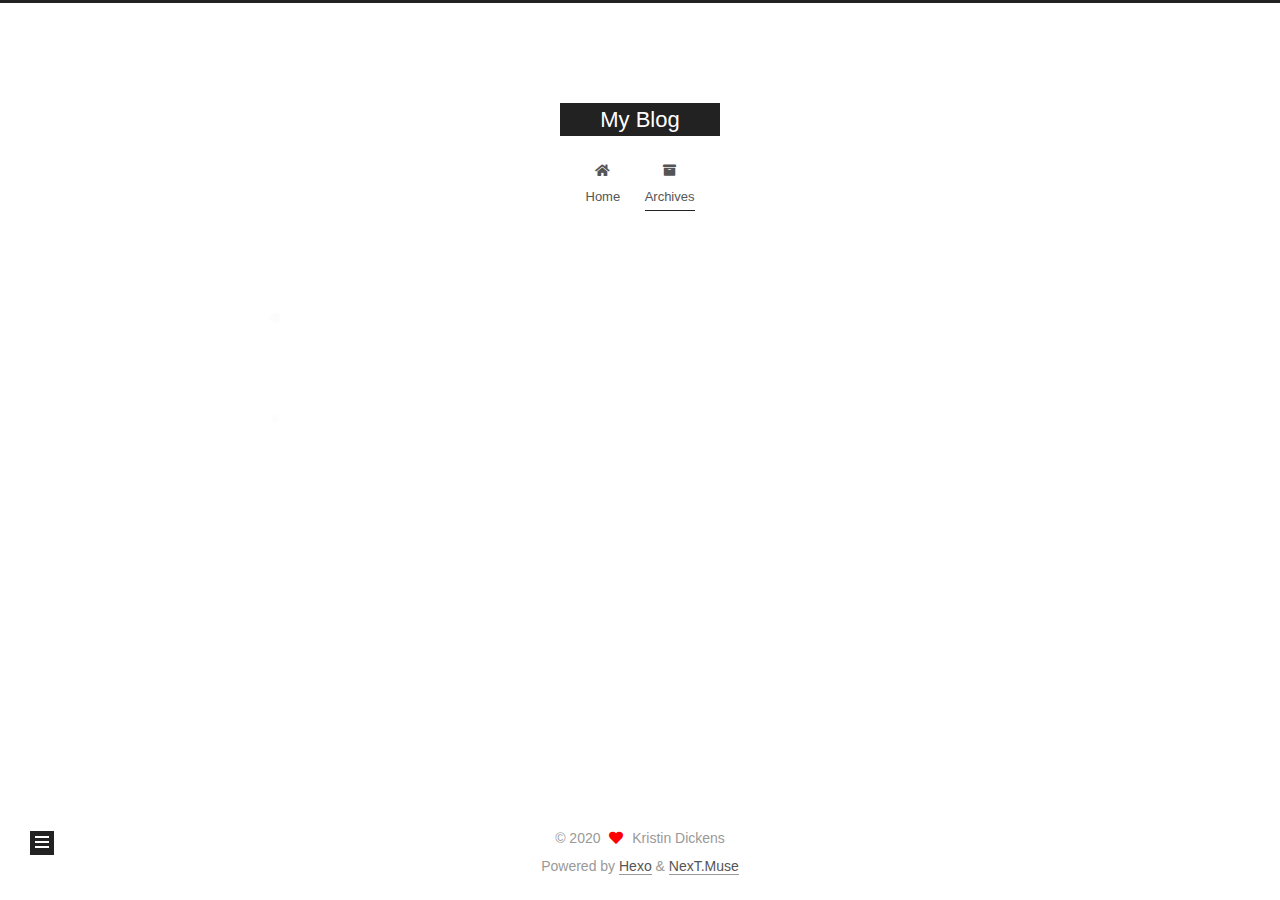
==== commit 518dd131: "Site updated: 2020-11-14 10:49:20" ====
--- a/archives/index.html
+++ b/archives/index.html
@@ -1,443 +1,360 @@
 <!DOCTYPE html>
-<html>
+<html lang="en">
 <head>
-  <meta charset="utf-8">
-  
-  <meta name="renderer" content="webkit">
-  <meta http-equiv="X-UA-Compatible" content="IE=edge" >
-  <link rel="dns-prefetch" href="http://example.com">
-  <title>Archives | Hexo</title>
-  <meta name="viewport" content="width=device-width, initial-scale=1, maximum-scale=1">
+  <meta charset="UTF-8">
+<meta name="viewport" content="width=device-width, initial-scale=1, maximum-scale=2">
+<meta name="theme-color" content="#222">
+<meta name="generator" content="Hexo 5.2.0">
+  <link rel="apple-touch-icon" sizes="180x180" href="/images/apple-touch-icon-next.png">
+  <link rel="icon" type="image/png" sizes="32x32" href="/images/favicon-32x32-next.png">
+  <link rel="icon" type="image/png" sizes="16x16" href="/images/favicon-16x16-next.png">
+  <link rel="mask-icon" href="/images/logo.svg" color="#222">
+
+<link rel="stylesheet" href="/css/main.css">
+
+
+<link rel="stylesheet" href="/lib/font-awesome/css/all.min.css">
+
+<script id="hexo-configurations">
+    var NexT = window.NexT || {};
+    var CONFIG = {"hostname":"example.com","root":"/","scheme":"Muse","version":"7.8.0","exturl":false,"sidebar":{"position":"left","display":"post","padding":18,"offset":12,"onmobile":false},"copycode":{"enable":false,"show_result":false,"style":null},"back2top":{"enable":true,"sidebar":false,"scrollpercent":false},"bookmark":{"enable":false,"color":"#222","save":"auto"},"fancybox":false,"mediumzoom":false,"lazyload":false,"pangu":false,"comments":{"style":"tabs","active":null,"storage":true,"lazyload":false,"nav":null},"algolia":{"hits":{"per_page":10},"labels":{"input_placeholder":"Search for Posts","hits_empty":"We didn't find any results for the search: ${query}","hits_stats":"${hits} results found in ${time} ms"}},"localsearch":{"enable":false,"trigger":"auto","top_n_per_article":1,"unescape":false,"preload":false},"motion":{"enable":true,"async":false,"transition":{"post_block":"fadeIn","post_header":"slideDownIn","post_body":"slideDownIn","coll_header":"slideLeftIn","sidebar":"slideUpIn"}}};
+  </script>
+
   <meta property="og:type" content="website">
-<meta property="og:title" content="Hexo">
+<meta property="og:title" content="My Blog">
 <meta property="og:url" content="http://example.com/archives/index.html">
-<meta property="og:site_name" content="Hexo">
+<meta property="og:site_name" content="My Blog">
 <meta property="og:locale" content="en_US">
-<meta property="article:author" content="John Doe">
+<meta property="article:author" content="Kristin Dickens">
 <meta name="twitter:card" content="summary">
-  
-    <link rel="alternative" href="/atom.xml" title="Hexo" type="application/atom+xml">
-  
-  
-    <link rel="icon" href="/favicon.png">
-  
-  <link rel="stylesheet" type="text/css" href="/./main.0cf68a.css">
-  <style type="text/css">
-  
-    #container.show {
-      background: linear-gradient(200deg,#a0cfe4,#e8c37e);
+
+<link rel="canonical" href="http://example.com/archives/">
+
+
+<script id="page-configurations">
+  // https://hexo.io/docs/variables.html
+  CONFIG.page = {
+    sidebar: "",
+    isHome : false,
+    isPost : false,
+    lang   : 'en'
+  };
+</script>
+
+  <title>Archive | My Blog</title>
+  
+
+
+
+
+
+
+  <noscript>
+  <style>
+  .use-motion .brand,
+  .use-motion .menu-item,
+  .sidebar-inner,
+  .use-motion .post-block,
+  .use-motion .pagination,
+  .use-motion .comments,
+  .use-motion .post-header,
+  .use-motion .post-body,
+  .use-motion .collection-header { opacity: initial; }
+
+  .use-motion .site-title,
+  .use-motion .site-subtitle {
+    opacity: initial;
+    top: initial;
+  }
+
+  .use-motion .logo-line-before i { left: initial; }
+  .use-motion .logo-line-after i { right: initial; }
+  </style>
+</noscript>
+
+</head>
+
+<body itemscope itemtype="http://schema.org/WebPage">
+  <div class="container use-motion">
+    <div class="headband"></div>
+
+    <header class="header" itemscope itemtype="http://schema.org/WPHeader">
+      <div class="header-inner"><div class="site-brand-container">
+  <div class="site-nav-toggle">
+    <div class="toggle" aria-label="Toggle navigation bar">
+      <span class="toggle-line toggle-line-first"></span>
+      <span class="toggle-line toggle-line-middle"></span>
+      <span class="toggle-line toggle-line-last"></span>
+    </div>
+  </div>
+
+  <div class="site-meta">
+
+    <a href="/" class="brand" rel="start">
+      <span class="logo-line-before"><i></i></span>
+      <h1 class="site-title">My Blog</h1>
+      <span class="logo-line-after"><i></i></span>
+    </a>
+  </div>
+
+  <div class="site-nav-right">
+    <div class="toggle popup-trigger">
+    </div>
+  </div>
+</div>
+
+
+
+
+<nav class="site-nav">
+  <ul id="menu" class="main-menu menu">
+        <li class="menu-item menu-item-home">
+
+    <a href="/" rel="section"><i class="fa fa-home fa-fw"></i>Home</a>
+
+  </li>
+        <li class="menu-item menu-item-archives">
+
+    <a href="/archives/" rel="section"><i class="fa fa-archive fa-fw"></i>Archives</a>
+
+  </li>
+  </ul>
+</nav>
+
+
+
+
+</div>
+    </header>
+
+    
+  <div class="back-to-top">
+    <i class="fa fa-arrow-up"></i>
+    <span>0%</span>
+  </div>
+
+
+    <main class="main">
+      <div class="main-inner">
+        <div class="content-wrap">
+          
+
+          <div class="content archive">
+            
+
+  
+  
+  
+  <div class="post-block">
+    <div class="posts-collapse">
+      <div class="collection-title">
+        <span class="collection-header">Um..! 2 posts in total. Keep on posting.</span>
+      </div>
+
+      
+    <div class="collection-year">
+      <span class="collection-header">2020</span>
+    </div>
+
+  <article itemscope itemtype="http://schema.org/Article">
+    <header class="post-header">
+
+      <div class="post-meta">
+        <time itemprop="dateCreated"
+              datetime="2020-11-14T10:32:48+08:00"
+              content="2020-11-14">
+          11-14
+        </time>
+      </div>
+
+      <div class="post-title">
+          <a class="post-title-link" href="/2020/11/14/%E6%90%AD%E5%BB%BAhexo/" itemprop="url">
+            <span itemprop="name">搭建hexo</span>
+          </a>
+      </div>
+
+    </header>
+  </article>
+
+  <article itemscope itemtype="http://schema.org/Article">
+    <header class="post-header">
+
+      <div class="post-meta">
+        <time itemprop="dateCreated"
+              datetime="2020-11-14T10:00:14+08:00"
+              content="2020-11-14">
+          11-14
+        </time>
+      </div>
+
+      <div class="post-title">
+          <a class="post-title-link" href="/2020/11/14/hello-world/" itemprop="url">
+            <span itemprop="name">Hello World</span>
+          </a>
+      </div>
+
+    </header>
+  </article>
+
+
+    </div>
+  </div>
+  
+  
+  
+
+  
+
+
+
+          </div>
+          
+
+<script>
+  window.addEventListener('tabs:register', () => {
+    let { activeClass } = CONFIG.comments;
+    if (CONFIG.comments.storage) {
+      activeClass = localStorage.getItem('comments_active') || activeClass;
     }
-  </style>
-  
-
-  
-
-<meta name="generator" content="Hexo 5.2.0"></head>
-
-<body>
-  <div id="container" q-class="show:isCtnShow">
-    <canvas id="anm-canvas" class="anm-canvas"></canvas>
-    <div class="left-col" q-class="show:isShow">
-      
-<div class="overlay" style="background: #4d4d4d"></div>
-<div class="intrude-less">
-	<header id="header" class="inner">
-		<a href="/" class="profilepic">
-			<img src="" class="js-avatar">
-		</a>
-		<hgroup>
-		  <h1 class="header-author"><a href="/"></a></h1>
-		</hgroup>
-		
-
-		<nav class="header-menu">
-			<ul>
-			
-				<li><a href="/">主页</a></li>
-	        
-				<li><a href="/tags/%E9%9A%8F%E7%AC%94/">随笔</a></li>
-	        
-			</ul>
-		</nav>
-		<nav class="header-smart-menu">
-    		
-    			
-    			<a q-on="click: openSlider(e, 'innerArchive')" href="javascript:void(0)">所有文章</a>
-    			
-            
-    			
-    			<a q-on="click: openSlider(e, 'friends')" href="javascript:void(0)">友链</a>
-    			
-            
-    			
-    			<a q-on="click: openSlider(e, 'aboutme')" href="javascript:void(0)">关于我</a>
-    			
-            
-		</nav>
-		<nav class="header-nav">
-			<div class="social">
-				
-					<a class="github" target="_blank" href="#" title="github"><i class="icon-github"></i></a>
-		        
-					<a class="weibo" target="_blank" href="#" title="weibo"><i class="icon-weibo"></i></a>
-		        
-					<a class="rss" target="_blank" href="#" title="rss"><i class="icon-rss"></i></a>
-		        
-					<a class="zhihu" target="_blank" href="#" title="zhihu"><i class="icon-zhihu"></i></a>
-		        
-			</div>
-		</nav>
-	</header>		
-</div>
-
-    </div>
-    <div class="mid-col" q-class="show:isShow,hide:isShow|isFalse">
-      
-<nav id="mobile-nav">
-  	<div class="overlay js-overlay" style="background: #4d4d4d"></div>
-	<div class="btnctn js-mobile-btnctn">
-  		<div class="slider-trigger list" q-on="click: openSlider(e)"><i class="icon icon-sort"></i></div>
-	</div>
-	<div class="intrude-less">
-		<header id="header" class="inner">
-			<div class="profilepic">
-				<img src="" class="js-avatar">
-			</div>
-			<hgroup>
-			  <h1 class="header-author js-header-author"></h1>
-			</hgroup>
-			
-			
-			
-				
-			
-				
-			
-			
-			
-			<nav class="header-nav">
-				<div class="social">
-					
-						<a class="github" target="_blank" href="#" title="github"><i class="icon-github"></i></a>
-			        
-						<a class="weibo" target="_blank" href="#" title="weibo"><i class="icon-weibo"></i></a>
-			        
-						<a class="rss" target="_blank" href="#" title="rss"><i class="icon-rss"></i></a>
-			        
-						<a class="zhihu" target="_blank" href="#" title="zhihu"><i class="icon-zhihu"></i></a>
-			        
-				</div>
-			</nav>
-
-			<nav class="header-menu js-header-menu">
-				<ul style="width: 50%">
-				
-				
-					<li style="width: 50%"><a href="/">主页</a></li>
-		        
-					<li style="width: 50%"><a href="/tags/%E9%9A%8F%E7%AC%94/">随笔</a></li>
-		        
-				</ul>
-			</nav>
-		</header>				
-	</div>
-	<div class="mobile-mask" style="display:none" q-show="isShow"></div>
-</nav>
-
-      <div id="wrapper" class="body-wrap">
-        <div class="menu-l">
-          <div class="canvas-wrap">
-            <canvas data-colors="#eaeaea" data-sectionHeight="100" data-contentId="js-content" id="myCanvas1" class="anm-canvas"></canvas>
-          </div>
-          <div id="js-content" class="content-ll">
-            
-  
-  
-    
-    
-      
-      
-      <section class="archives-wrap">
-        <div class="archive-year-wrap">
-          <a href="/archives/2020" class="archive-year">2020</a>
+    if (activeClass) {
+      let activeTab = document.querySelector(`a[href="#comment-${activeClass}"]`);
+      if (activeTab) {
+        activeTab.click();
+      }
+    }
+  });
+  if (CONFIG.comments.storage) {
+    window.addEventListener('tabs:click', event => {
+      if (!event.target.matches('.tabs-comment .tab-content .tab-pane')) return;
+      let commentClass = event.target.classList[1];
+      localStorage.setItem('comments_active', commentClass);
+    });
+  }
+</script>
+
         </div>
-        <div class="archives">
-    
-    <article class="archive-article archive-type-post">
-  <div class="archive-article-inner">
-    <header class="archive-article-header">
-      	<div class="article-meta">
-	      	<a href="/2020/11/14/hello-world/" class="archive-article-date">
-  	<time datetime="2020-11-14T02:00:14.137Z" itemprop="datePublished"><i class="icon-calendar icon"></i>2020-11-14</time>
-</a>
-        </div>
-    	 
-  
-    <h1 itemprop="name">
-      <a class="archive-article-title" href="/2020/11/14/hello-world/">Hello World</a>
-    </h1>
-  
-
-        <div class="article-info info-on-right">
           
-          
-
-        </div>
-        <div class="clearfix"></div>
-    </header>
-  </div>
-</article>
-  
-  
-    </div></section>
-  
-
-    
-
-
-          </div>
-        </div>
-      </div>
-      <footer id="footer">
-  <div class="outer">
-    <div id="footer-info">
-    	<div class="footer-left">
-    		&copy; 2020 John Doe
-    	</div>
-      	<div class="footer-right">
-      		<a href="http://hexo.io/" target="_blank">Hexo</a>  Theme <a href="https://github.com/litten/hexo-theme-yilia" target="_blank">Yilia</a> by Litten
-      	</div>
-    </div>
-  </div>
-</footer>
-    </div>
-    <script>
-	var yiliaConfig = {
-		mathjax: false,
-		isHome: false,
-		isPost: false,
-		isArchive: true,
-		isTag: false,
-		isCategory: false,
-		open_in_new: false,
-		toc_hide_index: true,
-		root: "/",
-		innerArchive: true,
-		showTags: false
-	}
-</script>
-
-<script>!function(t){function n(e){if(r[e])return r[e].exports;var i=r[e]={exports:{},id:e,loaded:!1};return t[e].call(i.exports,i,i.exports,n),i.loaded=!0,i.exports}var r={};n.m=t,n.c=r,n.p="./",n(0)}([function(t,n,r){r(195),t.exports=r(191)},function(t,n,r){var e=r(3),i=r(52),o=r(27),u=r(28),c=r(53),f="prototype",a=function(t,n,r){var s,l,h,v,p=t&a.F,d=t&a.G,y=t&a.S,g=t&a.P,b=t&a.B,m=d?e:y?e[n]||(e[n]={}):(e[n]||{})[f],x=d?i:i[n]||(i[n]={}),w=x[f]||(x[f]={});d&&(r=n);for(s in r)l=!p&&m&&void 0!==m[s],h=(l?m:r)[s],v=b&&l?c(h,e):g&&"function"==typeof h?c(Function.call,h):h,m&&u(m,s,h,t&a.U),x[s]!=h&&o(x,s,v),g&&w[s]!=h&&(w[s]=h)};e.core=i,a.F=1,a.G=2,a.S=4,a.P=8,a.B=16,a.W=32,a.U=64,a.R=128,t.exports=a},function(t,n,r){var e=r(6);t.exports=function(t){if(!e(t))throw TypeError(t+" is not an object!");return t}},function(t,n){var r=t.exports="undefined"!=typeof window&&window.Math==Math?window:"undefined"!=typeof self&&self.Math==Math?self:Function("return this")();"number"==typeof __g&&(__g=r)},function(t,n){t.exports=function(t){try{return!!t()}catch(t){return!0}}},function(t,n){var r=t.exports="undefined"!=typeof window&&window.Math==Math?window:"undefined"!=typeof self&&self.Math==Math?self:Function("return this")();"number"==typeof __g&&(__g=r)},function(t,n){t.exports=function(t){return"object"==typeof t?null!==t:"function"==typeof t}},function(t,n,r){var e=r(126)("wks"),i=r(76),o=r(3).Symbol,u="function"==typeof o;(t.exports=function(t){return e[t]||(e[t]=u&&o[t]||(u?o:i)("Symbol."+t))}).store=e},function(t,n){var r={}.hasOwnProperty;t.exports=function(t,n){return r.call(t,n)}},function(t,n,r){var e=r(94),i=r(33);t.exports=function(t){return e(i(t))}},function(t,n,r){t.exports=!r(4)(function(){return 7!=Object.defineProperty({},"a",{get:function(){return 7}}).a})},function(t,n,r){var e=r(2),i=r(167),o=r(50),u=Object.defineProperty;n.f=r(10)?Object.defineProperty:function(t,n,r){if(e(t),n=o(n,!0),e(r),i)try{return u(t,n,r)}catch(t){}if("get"in r||"set"in r)throw TypeError("Accessors not supported!");return"value"in r&&(t[n]=r.value),t}},function(t,n,r){t.exports=!r(18)(function(){return 7!=Object.defineProperty({},"a",{get:function(){return 7}}).a})},function(t,n,r){var e=r(14),i=r(22);t.exports=r(12)?function(t,n,r){return e.f(t,n,i(1,r))}:function(t,n,r){return t[n]=r,t}},function(t,n,r){var e=r(20),i=r(58),o=r(42),u=Object.defineProperty;n.f=r(12)?Object.defineProperty:function(t,n,r){if(e(t),n=o(n,!0),e(r),i)try{return u(t,n,r)}catch(t){}if("get"in r||"set"in r)throw TypeError("Accessors not supported!");return"value"in r&&(t[n]=r.value),t}},function(t,n,r){var e=r(40)("wks"),i=r(23),o=r(5).Symbol,u="function"==typeof o;(t.exports=function(t){return e[t]||(e[t]=u&&o[t]||(u?o:i)("Symbol."+t))}).store=e},function(t,n,r){var e=r(67),i=Math.min;t.exports=function(t){return t>0?i(e(t),9007199254740991):0}},function(t,n,r){var e=r(46);t.exports=function(t){return Object(e(t))}},function(t,n){t.exports=function(t){try{return!!t()}catch(t){return!0}}},function(t,n,r){var e=r(63),i=r(34);t.exports=Object.keys||function(t){return e(t,i)}},function(t,n,r){var e=r(21);t.exports=function(t){if(!e(t))throw TypeError(t+" is not an object!");return t}},function(t,n){t.exports=function(t){return"object"==typeof t?null!==t:"function"==typeof t}},function(t,n){t.exports=function(t,n){return{enumerable:!(1&t),configurable:!(2&t),writable:!(4&t),value:n}}},function(t,n){var r=0,e=Math.random();t.exports=function(t){return"Symbol(".concat(void 0===t?"":t,")_",(++r+e).toString(36))}},function(t,n){var r={}.hasOwnProperty;t.exports=function(t,n){return r.call(t,n)}},function(t,n){var r=t.exports={version:"2.4.0"};"number"==typeof __e&&(__e=r)},function(t,n){t.exports=function(t){if("function"!=typeof t)throw TypeError(t+" is not a function!");return t}},function(t,n,r){var e=r(11),i=r(66);t.exports=r(10)?function(t,n,r){return e.f(t,n,i(1,r))}:function(t,n,r){return t[n]=r,t}},function(t,n,r){var e=r(3),i=r(27),o=r(24),u=r(76)("src"),c="toString",f=Function[c],a=(""+f).split(c);r(52).inspectSource=function(t){return f.call(t)},(t.exports=function(t,n,r,c){var f="function"==typeof r;f&&(o(r,"name")||i(r,"name",n)),t[n]!==r&&(f&&(o(r,u)||i(r,u,t[n]?""+t[n]:a.join(String(n)))),t===e?t[n]=r:c?t[n]?t[n]=r:i(t,n,r):(delete t[n],i(t,n,r)))})(Function.prototype,c,function(){return"function"==typeof this&&this[u]||f.call(this)})},function(t,n,r){var e=r(1),i=r(4),o=r(46),u=function(t,n,r,e){var i=String(o(t)),u="<"+n;return""!==r&&(u+=" "+r+'="'+String(e).replace(/"/g,"&quot;")+'"'),u+">"+i+"</"+n+">"};t.exports=function(t,n){var r={};r[t]=n(u),e(e.P+e.F*i(function(){var n=""[t]('"');return n!==n.toLowerCase()||n.split('"').length>3}),"String",r)}},function(t,n,r){var e=r(115),i=r(46);t.exports=function(t){return e(i(t))}},function(t,n,r){var e=r(116),i=r(66),o=r(30),u=r(50),c=r(24),f=r(167),a=Object.getOwnPropertyDescriptor;n.f=r(10)?a:function(t,n){if(t=o(t),n=u(n,!0),f)try{return a(t,n)}catch(t){}if(c(t,n))return i(!e.f.call(t,n),t[n])}},function(t,n,r){var e=r(24),i=r(17),o=r(145)("IE_PROTO"),u=Object.prototype;t.exports=Object.getPrototypeOf||function(t){return t=i(t),e(t,o)?t[o]:"function"==typeof t.constructor&&t instanceof t.constructor?t.constructor.prototype:t instanceof Object?u:null}},function(t,n){t.exports=function(t){if(void 0==t)throw TypeError("Can't call method on  "+t);return t}},function(t,n){t.exports="constructor,hasOwnProperty,isPrototypeOf,propertyIsEnumerable,toLocaleString,toString,valueOf".split(",")},function(t,n){t.exports={}},function(t,n){t.exports=!0},function(t,n){n.f={}.propertyIsEnumerable},function(t,n,r){var e=r(14).f,i=r(8),o=r(15)("toStringTag");t.exports=function(t,n,r){t&&!i(t=r?t:t.prototype,o)&&e(t,o,{configurable:!0,value:n})}},function(t,n,r){var e=r(40)("keys"),i=r(23);t.exports=function(t){return e[t]||(e[t]=i(t))}},function(t,n,r){var e=r(5),i="__core-js_shared__",o=e[i]||(e[i]={});t.exports=function(t){return o[t]||(o[t]={})}},function(t,n){var r=Math.ceil,e=Math.floor;t.exports=function(t){return isNaN(t=+t)?0:(t>0?e:r)(t)}},function(t,n,r){var e=r(21);t.exports=function(t,n){if(!e(t))return t;var r,i;if(n&&"function"==typeof(r=t.toString)&&!e(i=r.call(t)))return i;if("function"==typeof(r=t.valueOf)&&!e(i=r.call(t)))return i;if(!n&&"function"==typeof(r=t.toString)&&!e(i=r.call(t)))return i;throw TypeError("Can't convert object to primitive value")}},function(t,n,r){var e=r(5),i=r(25),o=r(36),u=r(44),c=r(14).f;t.exports=function(t){var n=i.Symbol||(i.Symbol=o?{}:e.Symbol||{});"_"==t.charAt(0)||t in n||c(n,t,{value:u.f(t)})}},function(t,n,r){n.f=r(15)},function(t,n){var r={}.toString;t.exports=function(t){return r.call(t).slice(8,-1)}},function(t,n){t.exports=function(t){if(void 0==t)throw TypeError("Can't call method on  "+t);return t}},function(t,n,r){var e=r(4);t.exports=function(t,n){return!!t&&e(function(){n?t.call(null,function(){},1):t.call(null)})}},function(t,n,r){var e=r(53),i=r(115),o=r(17),u=r(16),c=r(203);t.exports=function(t,n){var r=1==t,f=2==t,a=3==t,s=4==t,l=6==t,h=5==t||l,v=n||c;return function(n,c,p){for(var d,y,g=o(n),b=i(g),m=e(c,p,3),x=u(b.length),w=0,S=r?v(n,x):f?v(n,0):void 0;x>w;w++)if((h||w in b)&&(d=b[w],y=m(d,w,g),t))if(r)S[w]=y;else if(y)switch(t){case 3:return!0;case 5:return d;case 6:return w;case 2:S.push(d)}else if(s)return!1;return l?-1:a||s?s:S}}},function(t,n,r){var e=r(1),i=r(52),o=r(4);t.exports=function(t,n){var r=(i.Object||{})[t]||Object[t],u={};u[t]=n(r),e(e.S+e.F*o(function(){r(1)}),"Object",u)}},function(t,n,r){var e=r(6);t.exports=function(t,n){if(!e(t))return t;var r,i;if(n&&"function"==typeof(r=t.toString)&&!e(i=r.call(t)))return i;if("function"==typeof(r=t.valueOf)&&!e(i=r.call(t)))return i;if(!n&&"function"==typeof(r=t.toString)&&!e(i=r.call(t)))return i;throw TypeError("Can't convert object to primitive value")}},function(t,n,r){var e=r(5),i=r(25),o=r(91),u=r(13),c="prototype",f=function(t,n,r){var a,s,l,h=t&f.F,v=t&f.G,p=t&f.S,d=t&f.P,y=t&f.B,g=t&f.W,b=v?i:i[n]||(i[n]={}),m=b[c],x=v?e:p?e[n]:(e[n]||{})[c];v&&(r=n);for(a in r)(s=!h&&x&&void 0!==x[a])&&a in b||(l=s?x[a]:r[a],b[a]=v&&"function"!=typeof x[a]?r[a]:y&&s?o(l,e):g&&x[a]==l?function(t){var n=function(n,r,e){if(this instanceof t){switch(arguments.length){case 0:return new t;case 1:return new t(n);case 2:return new t(n,r)}return new t(n,r,e)}return t.apply(this,arguments)};return n[c]=t[c],n}(l):d&&"function"==typeof l?o(Function.call,l):l,d&&((b.virtual||(b.virtual={}))[a]=l,t&f.R&&m&&!m[a]&&u(m,a,l)))};f.F=1,f.G=2,f.S=4,f.P=8,f.B=16,f.W=32,f.U=64,f.R=128,t.exports=f},function(t,n){var r=t.exports={version:"2.4.0"};"number"==typeof __e&&(__e=r)},function(t,n,r){var e=r(26);t.exports=function(t,n,r){if(e(t),void 0===n)return t;switch(r){case 1:return function(r){return t.call(n,r)};case 2:return function(r,e){return t.call(n,r,e)};case 3:return function(r,e,i){return t.call(n,r,e,i)}}return function(){return t.apply(n,arguments)}}},function(t,n,r){var e=r(183),i=r(1),o=r(126)("metadata"),u=o.store||(o.store=new(r(186))),c=function(t,n,r){var i=u.get(t);if(!i){if(!r)return;u.set(t,i=new e)}var o=i.get(n);if(!o){if(!r)return;i.set(n,o=new e)}return o},f=function(t,n,r){var e=c(n,r,!1);return void 0!==e&&e.has(t)},a=function(t,n,r){var e=c(n,r,!1);return void 0===e?void 0:e.get(t)},s=function(t,n,r,e){c(r,e,!0).set(t,n)},l=function(t,n){var r=c(t,n,!1),e=[];return r&&r.forEach(function(t,n){e.push(n)}),e},h=function(t){return void 0===t||"symbol"==typeof t?t:String(t)},v=function(t){i(i.S,"Reflect",t)};t.exports={store:u,map:c,has:f,get:a,set:s,keys:l,key:h,exp:v}},function(t,n,r){"use strict";if(r(10)){var e=r(69),i=r(3),o=r(4),u=r(1),c=r(127),f=r(152),a=r(53),s=r(68),l=r(66),h=r(27),v=r(73),p=r(67),d=r(16),y=r(75),g=r(50),b=r(24),m=r(180),x=r(114),w=r(6),S=r(17),_=r(137),O=r(70),E=r(32),P=r(71).f,j=r(154),F=r(76),M=r(7),A=r(48),N=r(117),T=r(146),I=r(155),k=r(80),L=r(123),R=r(74),C=r(130),D=r(160),U=r(11),W=r(31),G=U.f,B=W.f,V=i.RangeError,z=i.TypeError,q=i.Uint8Array,K="ArrayBuffer",J="Shared"+K,Y="BYTES_PER_ELEMENT",H="prototype",$=Array[H],X=f.ArrayBuffer,Q=f.DataView,Z=A(0),tt=A(2),nt=A(3),rt=A(4),et=A(5),it=A(6),ot=N(!0),ut=N(!1),ct=I.values,ft=I.keys,at=I.entries,st=$.lastIndexOf,lt=$.reduce,ht=$.reduceRight,vt=$.join,pt=$.sort,dt=$.slice,yt=$.toString,gt=$.toLocaleString,bt=M("iterator"),mt=M("toStringTag"),xt=F("typed_constructor"),wt=F("def_constructor"),St=c.CONSTR,_t=c.TYPED,Ot=c.VIEW,Et="Wrong length!",Pt=A(1,function(t,n){return Tt(T(t,t[wt]),n)}),jt=o(function(){return 1===new q(new Uint16Array([1]).buffer)[0]}),Ft=!!q&&!!q[H].set&&o(function(){new q(1).set({})}),Mt=function(t,n){if(void 0===t)throw z(Et);var r=+t,e=d(t);if(n&&!m(r,e))throw V(Et);return e},At=function(t,n){var r=p(t);if(r<0||r%n)throw V("Wrong offset!");return r},Nt=function(t){if(w(t)&&_t in t)return t;throw z(t+" is not a typed array!")},Tt=function(t,n){if(!(w(t)&&xt in t))throw z("It is not a typed array constructor!");return new t(n)},It=function(t,n){return kt(T(t,t[wt]),n)},kt=function(t,n){for(var r=0,e=n.length,i=Tt(t,e);e>r;)i[r]=n[r++];return i},Lt=function(t,n,r){G(t,n,{get:function(){return this._d[r]}})},Rt=function(t){var n,r,e,i,o,u,c=S(t),f=arguments.length,s=f>1?arguments[1]:void 0,l=void 0!==s,h=j(c);if(void 0!=h&&!_(h)){for(u=h.call(c),e=[],n=0;!(o=u.next()).done;n++)e.push(o.value);c=e}for(l&&f>2&&(s=a(s,arguments[2],2)),n=0,r=d(c.length),i=Tt(this,r);r>n;n++)i[n]=l?s(c[n],n):c[n];return i},Ct=function(){for(var t=0,n=arguments.length,r=Tt(this,n);n>t;)r[t]=arguments[t++];return r},Dt=!!q&&o(function(){gt.call(new q(1))}),Ut=function(){return gt.apply(Dt?dt.call(Nt(this)):Nt(this),arguments)},Wt={copyWithin:function(t,n){return D.call(Nt(this),t,n,arguments.length>2?arguments[2]:void 0)},every:function(t){return rt(Nt(this),t,arguments.length>1?arguments[1]:void 0)},fill:function(t){return C.apply(Nt(this),arguments)},filter:function(t){return It(this,tt(Nt(this),t,arguments.length>1?arguments[1]:void 0))},find:function(t){return et(Nt(this),t,arguments.length>1?arguments[1]:void 0)},findIndex:function(t){return it(Nt(this),t,arguments.length>1?arguments[1]:void 0)},forEach:function(t){Z(Nt(this),t,arguments.length>1?arguments[1]:void 0)},indexOf:function(t){return ut(Nt(this),t,arguments.length>1?arguments[1]:void 0)},includes:function(t){return ot(Nt(this),t,arguments.length>1?arguments[1]:void 0)},join:function(t){return vt.apply(Nt(this),arguments)},lastIndexOf:function(t){return st.apply(Nt(this),arguments)},map:function(t){return Pt(Nt(this),t,arguments.length>1?arguments[1]:void 0)},reduce:function(t){return lt.apply(Nt(this),arguments)},reduceRight:function(t){return ht.apply(Nt(this),arguments)},reverse:function(){for(var t,n=this,r=Nt(n).length,e=Math.floor(r/2),i=0;i<e;)t=n[i],n[i++]=n[--r],n[r]=t;return n},some:function(t){return nt(Nt(this),t,arguments.length>1?arguments[1]:void 0)},sort:function(t){return pt.call(Nt(this),t)},subarray:function(t,n){var r=Nt(this),e=r.length,i=y(t,e);return new(T(r,r[wt]))(r.buffer,r.byteOffset+i*r.BYTES_PER_ELEMENT,d((void 0===n?e:y(n,e))-i))}},Gt=function(t,n){return It(this,dt.call(Nt(this),t,n))},Bt=function(t){Nt(this);var n=At(arguments[1],1),r=this.length,e=S(t),i=d(e.length),o=0;if(i+n>r)throw V(Et);for(;o<i;)this[n+o]=e[o++]},Vt={entries:function(){return at.call(Nt(this))},keys:function(){return ft.call(Nt(this))},values:function(){return ct.call(Nt(this))}},zt=function(t,n){return w(t)&&t[_t]&&"symbol"!=typeof n&&n in t&&String(+n)==String(n)},qt=function(t,n){return zt(t,n=g(n,!0))?l(2,t[n]):B(t,n)},Kt=function(t,n,r){return!(zt(t,n=g(n,!0))&&w(r)&&b(r,"value"))||b(r,"get")||b(r,"set")||r.configurable||b(r,"writable")&&!r.writable||b(r,"enumerable")&&!r.enumerable?G(t,n,r):(t[n]=r.value,t)};St||(W.f=qt,U.f=Kt),u(u.S+u.F*!St,"Object",{getOwnPropertyDescriptor:qt,defineProperty:Kt}),o(function(){yt.call({})})&&(yt=gt=function(){return vt.call(this)});var Jt=v({},Wt);v(Jt,Vt),h(Jt,bt,Vt.values),v(Jt,{slice:Gt,set:Bt,constructor:function(){},toString:yt,toLocaleString:Ut}),Lt(Jt,"buffer","b"),Lt(Jt,"byteOffset","o"),Lt(Jt,"byteLength","l"),Lt(Jt,"length","e"),G(Jt,mt,{get:function(){return this[_t]}}),t.exports=function(t,n,r,f){f=!!f;var a=t+(f?"Clamped":"")+"Array",l="Uint8Array"!=a,v="get"+t,p="set"+t,y=i[a],g=y||{},b=y&&E(y),m=!y||!c.ABV,S={},_=y&&y[H],j=function(t,r){var e=t._d;return e.v[v](r*n+e.o,jt)},F=function(t,r,e){var i=t._d;f&&(e=(e=Math.round(e))<0?0:e>255?255:255&e),i.v[p](r*n+i.o,e,jt)},M=function(t,n){G(t,n,{get:function(){return j(this,n)},set:function(t){return F(this,n,t)},enumerable:!0})};m?(y=r(function(t,r,e,i){s(t,y,a,"_d");var o,u,c,f,l=0,v=0;if(w(r)){if(!(r instanceof X||(f=x(r))==K||f==J))return _t in r?kt(y,r):Rt.call(y,r);o=r,v=At(e,n);var p=r.byteLength;if(void 0===i){if(p%n)throw V(Et);if((u=p-v)<0)throw V(Et)}else if((u=d(i)*n)+v>p)throw V(Et);c=u/n}else c=Mt(r,!0),u=c*n,o=new X(u);for(h(t,"_d",{b:o,o:v,l:u,e:c,v:new Q(o)});l<c;)M(t,l++)}),_=y[H]=O(Jt),h(_,"constructor",y)):L(function(t){new y(null),new y(t)},!0)||(y=r(function(t,r,e,i){s(t,y,a);var o;return w(r)?r instanceof X||(o=x(r))==K||o==J?void 0!==i?new g(r,At(e,n),i):void 0!==e?new g(r,At(e,n)):new g(r):_t in r?kt(y,r):Rt.call(y,r):new g(Mt(r,l))}),Z(b!==Function.prototype?P(g).concat(P(b)):P(g),function(t){t in y||h(y,t,g[t])}),y[H]=_,e||(_.constructor=y));var A=_[bt],N=!!A&&("values"==A.name||void 0==A.name),T=Vt.values;h(y,xt,!0),h(_,_t,a),h(_,Ot,!0),h(_,wt,y),(f?new y(1)[mt]==a:mt in _)||G(_,mt,{get:function(){return a}}),S[a]=y,u(u.G+u.W+u.F*(y!=g),S),u(u.S,a,{BYTES_PER_ELEMENT:n,from:Rt,of:Ct}),Y in _||h(_,Y,n),u(u.P,a,Wt),R(a),u(u.P+u.F*Ft,a,{set:Bt}),u(u.P+u.F*!N,a,Vt),u(u.P+u.F*(_.toString!=yt),a,{toString:yt}),u(u.P+u.F*o(function(){new y(1).slice()}),a,{slice:Gt}),u(u.P+u.F*(o(function(){return[1,2].toLocaleString()!=new y([1,2]).toLocaleString()})||!o(function(){_.toLocaleString.call([1,2])})),a,{toLocaleString:Ut}),k[a]=N?A:T,e||N||h(_,bt,T)}}else t.exports=function(){}},function(t,n){var r={}.toString;t.exports=function(t){return r.call(t).slice(8,-1)}},function(t,n,r){var e=r(21),i=r(5).document,o=e(i)&&e(i.createElement);t.exports=function(t){return o?i.createElement(t):{}}},function(t,n,r){t.exports=!r(12)&&!r(18)(function(){return 7!=Object.defineProperty(r(57)("div"),"a",{get:function(){return 7}}).a})},function(t,n,r){"use strict";var e=r(36),i=r(51),o=r(64),u=r(13),c=r(8),f=r(35),a=r(96),s=r(38),l=r(103),h=r(15)("iterator"),v=!([].keys&&"next"in[].keys()),p="keys",d="values",y=function(){return this};t.exports=function(t,n,r,g,b,m,x){a(r,n,g);var w,S,_,O=function(t){if(!v&&t in F)return F[t];switch(t){case p:case d:return function(){return new r(this,t)}}return function(){return new r(this,t)}},E=n+" Iterator",P=b==d,j=!1,F=t.prototype,M=F[h]||F["@@iterator"]||b&&F[b],A=M||O(b),N=b?P?O("entries"):A:void 0,T="Array"==n?F.entries||M:M;if(T&&(_=l(T.call(new t)))!==Object.prototype&&(s(_,E,!0),e||c(_,h)||u(_,h,y)),P&&M&&M.name!==d&&(j=!0,A=function(){return M.call(this)}),e&&!x||!v&&!j&&F[h]||u(F,h,A),f[n]=A,f[E]=y,b)if(w={values:P?A:O(d),keys:m?A:O(p),entries:N},x)for(S in w)S in F||o(F,S,w[S]);else i(i.P+i.F*(v||j),n,w);return w}},function(t,n,r){var e=r(20),i=r(100),o=r(34),u=r(39)("IE_PROTO"),c=function(){},f="prototype",a=function(){var t,n=r(57)("iframe"),e=o.length;for(n.style.display="none",r(93).appendChild(n),n.src="javascript:",t=n.contentWindow.document,t.open(),t.write("<script>document.F=Object<\/script>"),t.close(),a=t.F;e--;)delete a[f][o[e]];return a()};t.exports=Object.create||function(t,n){var r;return null!==t?(c[f]=e(t),r=new c,c[f]=null,r[u]=t):r=a(),void 0===n?r:i(r,n)}},function(t,n,r){var e=r(63),i=r(34).concat("length","prototype");n.f=Object.getOwnPropertyNames||function(t){return e(t,i)}},function(t,n){n.f=Object.getOwnPropertySymbols},function(t,n,r){var e=r(8),i=r(9),o=r(90)(!1),u=r(39)("IE_PROTO");t.exports=function(t,n){var r,c=i(t),f=0,a=[];for(r in c)r!=u&&e(c,r)&&a.push(r);for(;n.length>f;)e(c,r=n[f++])&&(~o(a,r)||a.push(r));return a}},function(t,n,r){t.exports=r(13)},function(t,n,r){var e=r(76)("meta"),i=r(6),o=r(24),u=r(11).f,c=0,f=Object.isExtensible||function(){return!0},a=!r(4)(function(){return f(Object.preventExtensions({}))}),s=function(t){u(t,e,{value:{i:"O"+ ++c,w:{}}})},l=function(t,n){if(!i(t))return"symbol"==typeof t?t:("string"==typeof t?"S":"P")+t;if(!o(t,e)){if(!f(t))return"F";if(!n)return"E";s(t)}return t[e].i},h=function(t,n){if(!o(t,e)){if(!f(t))return!0;if(!n)return!1;s(t)}return t[e].w},v=function(t){return a&&p.NEED&&f(t)&&!o(t,e)&&s(t),t},p=t.exports={KEY:e,NEED:!1,fastKey:l,getWeak:h,onFreeze:v}},function(t,n){t.exports=function(t,n){return{enumerable:!(1&t),configurable:!(2&t),writable:!(4&t),value:n}}},function(t,n){var r=Math.ceil,e=Math.floor;t.exports=function(t){return isNaN(t=+t)?0:(t>0?e:r)(t)}},function(t,n){t.exports=function(t,n,r,e){if(!(t instanceof n)||void 0!==e&&e in t)throw TypeError(r+": incorrect invocation!");return t}},function(t,n){t.exports=!1},function(t,n,r){var e=r(2),i=r(173),o=r(133),u=r(145)("IE_PROTO"),c=function(){},f="prototype",a=function(){var t,n=r(132)("iframe"),e=o.length;for(n.style.display="none",r(135).appendChild(n),n.src="javascript:",t=n.contentWindow.document,t.open(),t.write("<script>document.F=Object<\/script>"),t.close(),a=t.F;e--;)delete a[f][o[e]];return a()};t.exports=Object.create||function(t,n){var r;return null!==t?(c[f]=e(t),r=new c,c[f]=null,r[u]=t):r=a(),void 0===n?r:i(r,n)}},function(t,n,r){var e=r(175),i=r(133).concat("length","prototype");n.f=Object.getOwnPropertyNames||function(t){return e(t,i)}},function(t,n,r){var e=r(175),i=r(133);t.exports=Object.keys||function(t){return e(t,i)}},function(t,n,r){var e=r(28);t.exports=function(t,n,r){for(var i in n)e(t,i,n[i],r);return t}},function(t,n,r){"use strict";var e=r(3),i=r(11),o=r(10),u=r(7)("species");t.exports=function(t){var n=e[t];o&&n&&!n[u]&&i.f(n,u,{configurable:!0,get:function(){return this}})}},function(t,n,r){var e=r(67),i=Math.max,o=Math.min;t.exports=function(t,n){return t=e(t),t<0?i(t+n,0):o(t,n)}},function(t,n){var r=0,e=Math.random();t.exports=function(t){return"Symbol(".concat(void 0===t?"":t,")_",(++r+e).toString(36))}},function(t,n,r){var e=r(33);t.exports=function(t){return Object(e(t))}},function(t,n,r){var e=r(7)("unscopables"),i=Array.prototype;void 0==i[e]&&r(27)(i,e,{}),t.exports=function(t){i[e][t]=!0}},function(t,n,r){var e=r(53),i=r(169),o=r(137),u=r(2),c=r(16),f=r(154),a={},s={},n=t.exports=function(t,n,r,l,h){var v,p,d,y,g=h?function(){return t}:f(t),b=e(r,l,n?2:1),m=0;if("function"!=typeof g)throw TypeError(t+" is not iterable!");if(o(g)){for(v=c(t.length);v>m;m++)if((y=n?b(u(p=t[m])[0],p[1]):b(t[m]))===a||y===s)return y}else for(d=g.call(t);!(p=d.next()).done;)if((y=i(d,b,p.value,n))===a||y===s)return y};n.BREAK=a,n.RETURN=s},function(t,n){t.exports={}},function(t,n,r){var e=r(11).f,i=r(24),o=r(7)("toStringTag");t.exports=function(t,n,r){t&&!i(t=r?t:t.prototype,o)&&e(t,o,{configurable:!0,value:n})}},function(t,n,r){var e=r(1),i=r(46),o=r(4),u=r(150),c="["+u+"]",f="​-",a=RegExp("^"+c+c+"*"),s=RegExp(c+c+"*$"),l=function(t,n,r){var i={},c=o(function(){return!!u[t]()||f[t]()!=f}),a=i[t]=c?n(h):u[t];r&&(i[r]=a),e(e.P+e.F*c,"String",i)},h=l.trim=function(t,n){return t=String(i(t)),1&n&&(t=t.replace(a,"")),2&n&&(t=t.replace(s,"")),t};t.exports=l},function(t,n,r){t.exports={default:r(86),__esModule:!0}},function(t,n,r){t.exports={default:r(87),__esModule:!0}},function(t,n,r){"use strict";function e(t){return t&&t.__esModule?t:{default:t}}n.__esModule=!0;var i=r(84),o=e(i),u=r(83),c=e(u),f="function"==typeof c.default&&"symbol"==typeof o.default?function(t){return typeof t}:function(t){return t&&"function"==typeof c.default&&t.constructor===c.default&&t!==c.default.prototype?"symbol":typeof t};n.default="function"==typeof c.default&&"symbol"===f(o.default)?function(t){return void 0===t?"undefined":f(t)}:function(t){return t&&"function"==typeof c.default&&t.constructor===c.default&&t!==c.default.prototype?"symbol":void 0===t?"undefined":f(t)}},function(t,n,r){r(110),r(108),r(111),r(112),t.exports=r(25).Symbol},function(t,n,r){r(109),r(113),t.exports=r(44).f("iterator")},function(t,n){t.exports=function(t){if("function"!=typeof t)throw TypeError(t+" is not a function!");return t}},function(t,n){t.exports=function(){}},function(t,n,r){var e=r(9),i=r(106),o=r(105);t.exports=function(t){return function(n,r,u){var c,f=e(n),a=i(f.length),s=o(u,a);if(t&&r!=r){for(;a>s;)if((c=f[s++])!=c)return!0}else for(;a>s;s++)if((t||s in f)&&f[s]===r)return t||s||0;return!t&&-1}}},function(t,n,r){var e=r(88);t.exports=function(t,n,r){if(e(t),void 0===n)return t;switch(r){case 1:return function(r){return t.call(n,r)};case 2:return function(r,e){return t.call(n,r,e)};case 3:return function(r,e,i){return t.call(n,r,e,i)}}return function(){return t.apply(n,arguments)}}},function(t,n,r){var e=r(19),i=r(62),o=r(37);t.exports=function(t){var n=e(t),r=i.f;if(r)for(var u,c=r(t),f=o.f,a=0;c.length>a;)f.call(t,u=c[a++])&&n.push(u);return n}},function(t,n,r){t.exports=r(5).document&&document.documentElement},function(t,n,r){var e=r(56);t.exports=Object("z").propertyIsEnumerable(0)?Object:function(t){return"String"==e(t)?t.split(""):Object(t)}},function(t,n,r){var e=r(56);t.exports=Array.isArray||function(t){return"Array"==e(t)}},function(t,n,r){"use strict";var e=r(60),i=r(22),o=r(38),u={};r(13)(u,r(15)("iterator"),function(){return this}),t.exports=function(t,n,r){t.prototype=e(u,{next:i(1,r)}),o(t,n+" Iterator")}},function(t,n){t.exports=function(t,n){return{value:n,done:!!t}}},function(t,n,r){var e=r(19),i=r(9);t.exports=function(t,n){for(var r,o=i(t),u=e(o),c=u.length,f=0;c>f;)if(o[r=u[f++]]===n)return r}},function(t,n,r){var e=r(23)("meta"),i=r(21),o=r(8),u=r(14).f,c=0,f=Object.isExtensible||function(){return!0},a=!r(18)(function(){return f(Object.preventExtensions({}))}),s=function(t){u(t,e,{value:{i:"O"+ ++c,w:{}}})},l=function(t,n){if(!i(t))return"symbol"==typeof t?t:("string"==typeof t?"S":"P")+t;if(!o(t,e)){if(!f(t))return"F";if(!n)return"E";s(t)}return t[e].i},h=function(t,n){if(!o(t,e)){if(!f(t))return!0;if(!n)return!1;s(t)}return t[e].w},v=function(t){return a&&p.NEED&&f(t)&&!o(t,e)&&s(t),t},p=t.exports={KEY:e,NEED:!1,fastKey:l,getWeak:h,onFreeze:v}},function(t,n,r){var e=r(14),i=r(20),o=r(19);t.exports=r(12)?Object.defineProperties:function(t,n){i(t);for(var r,u=o(n),c=u.length,f=0;c>f;)e.f(t,r=u[f++],n[r]);return t}},function(t,n,r){var e=r(37),i=r(22),o=r(9),u=r(42),c=r(8),f=r(58),a=Object.getOwnPropertyDescriptor;n.f=r(12)?a:function(t,n){if(t=o(t),n=u(n,!0),f)try{return a(t,n)}catch(t){}if(c(t,n))return i(!e.f.call(t,n),t[n])}},function(t,n,r){var e=r(9),i=r(61).f,o={}.toString,u="object"==typeof window&&window&&Object.getOwnPropertyNames?Object.getOwnPropertyNames(window):[],c=function(t){try{return i(t)}catch(t){return u.slice()}};t.exports.f=function(t){return u&&"[object Window]"==o.call(t)?c(t):i(e(t))}},function(t,n,r){var e=r(8),i=r(77),o=r(39)("IE_PROTO"),u=Object.prototype;t.exports=Object.getPrototypeOf||function(t){return t=i(t),e(t,o)?t[o]:"function"==typeof t.constructor&&t instanceof t.constructor?t.constructor.prototype:t instanceof Object?u:null}},function(t,n,r){var e=r(41),i=r(33);t.exports=function(t){return function(n,r){var o,u,c=String(i(n)),f=e(r),a=c.length;return f<0||f>=a?t?"":void 0:(o=c.charCodeAt(f),o<55296||o>56319||f+1===a||(u=c.charCodeAt(f+1))<56320||u>57343?t?c.charAt(f):o:t?c.slice(f,f+2):u-56320+(o-55296<<10)+65536)}}},function(t,n,r){var e=r(41),i=Math.max,o=Math.min;t.exports=function(t,n){return t=e(t),t<0?i(t+n,0):o(t,n)}},function(t,n,r){var e=r(41),i=Math.min;t.exports=function(t){return t>0?i(e(t),9007199254740991):0}},function(t,n,r){"use strict";var e=r(89),i=r(97),o=r(35),u=r(9);t.exports=r(59)(Array,"Array",function(t,n){this._t=u(t),this._i=0,this._k=n},function(){var t=this._t,n=this._k,r=this._i++;return!t||r>=t.length?(this._t=void 0,i(1)):"keys"==n?i(0,r):"values"==n?i(0,t[r]):i(0,[r,t[r]])},"values"),o.Arguments=o.Array,e("keys"),e("values"),e("entries")},function(t,n){},function(t,n,r){"use strict";var e=r(104)(!0);r(59)(String,"String",function(t){this._t=String(t),this._i=0},function(){var t,n=this._t,r=this._i;return r>=n.length?{value:void 0,done:!0}:(t=e(n,r),this._i+=t.length,{value:t,done:!1})})},function(t,n,r){"use strict";var e=r(5),i=r(8),o=r(12),u=r(51),c=r(64),f=r(99).KEY,a=r(18),s=r(40),l=r(38),h=r(23),v=r(15),p=r(44),d=r(43),y=r(98),g=r(92),b=r(95),m=r(20),x=r(9),w=r(42),S=r(22),_=r(60),O=r(102),E=r(101),P=r(14),j=r(19),F=E.f,M=P.f,A=O.f,N=e.Symbol,T=e.JSON,I=T&&T.stringify,k="prototype",L=v("_hidden"),R=v("toPrimitive"),C={}.propertyIsEnumerable,D=s("symbol-registry"),U=s("symbols"),W=s("op-symbols"),G=Object[k],B="function"==typeof N,V=e.QObject,z=!V||!V[k]||!V[k].findChild,q=o&&a(function(){return 7!=_(M({},"a",{get:function(){return M(this,"a",{value:7}).a}})).a})?function(t,n,r){var e=F(G,n);e&&delete G[n],M(t,n,r),e&&t!==G&&M(G,n,e)}:M,K=function(t){var n=U[t]=_(N[k]);return n._k=t,n},J=B&&"symbol"==typeof N.iterator?function(t){return"symbol"==typeof t}:function(t){return t instanceof N},Y=function(t,n,r){return t===G&&Y(W,n,r),m(t),n=w(n,!0),m(r),i(U,n)?(r.enumerable?(i(t,L)&&t[L][n]&&(t[L][n]=!1),r=_(r,{enumerable:S(0,!1)})):(i(t,L)||M(t,L,S(1,{})),t[L][n]=!0),q(t,n,r)):M(t,n,r)},H=function(t,n){m(t);for(var r,e=g(n=x(n)),i=0,o=e.length;o>i;)Y(t,r=e[i++],n[r]);return t},$=function(t,n){return void 0===n?_(t):H(_(t),n)},X=function(t){var n=C.call(this,t=w(t,!0));return!(this===G&&i(U,t)&&!i(W,t))&&(!(n||!i(this,t)||!i(U,t)||i(this,L)&&this[L][t])||n)},Q=function(t,n){if(t=x(t),n=w(n,!0),t!==G||!i(U,n)||i(W,n)){var r=F(t,n);return!r||!i(U,n)||i(t,L)&&t[L][n]||(r.enumerable=!0),r}},Z=function(t){for(var n,r=A(x(t)),e=[],o=0;r.length>o;)i(U,n=r[o++])||n==L||n==f||e.push(n);return e},tt=function(t){for(var n,r=t===G,e=A(r?W:x(t)),o=[],u=0;e.length>u;)!i(U,n=e[u++])||r&&!i(G,n)||o.push(U[n]);return o};B||(N=function(){if(this instanceof N)throw TypeError("Symbol is not a constructor!");var t=h(arguments.length>0?arguments[0]:void 0),n=function(r){this===G&&n.call(W,r),i(this,L)&&i(this[L],t)&&(this[L][t]=!1),q(this,t,S(1,r))};return o&&z&&q(G,t,{configurable:!0,set:n}),K(t)},c(N[k],"toString",function(){return this._k}),E.f=Q,P.f=Y,r(61).f=O.f=Z,r(37).f=X,r(62).f=tt,o&&!r(36)&&c(G,"propertyIsEnumerable",X,!0),p.f=function(t){return K(v(t))}),u(u.G+u.W+u.F*!B,{Symbol:N});for(var nt="hasInstance,isConcatSpreadable,iterator,match,replace,search,species,split,toPrimitive,toStringTag,unscopables".split(","),rt=0;nt.length>rt;)v(nt[rt++]);for(var nt=j(v.store),rt=0;nt.length>rt;)d(nt[rt++]);u(u.S+u.F*!B,"Symbol",{for:function(t){return i(D,t+="")?D[t]:D[t]=N(t)},keyFor:function(t){if(J(t))return y(D,t);throw TypeError(t+" is not a symbol!")},useSetter:function(){z=!0},useSimple:function(){z=!1}}),u(u.S+u.F*!B,"Object",{create:$,defineProperty:Y,defineProperties:H,getOwnPropertyDescriptor:Q,getOwnPropertyNames:Z,getOwnPropertySymbols:tt}),T&&u(u.S+u.F*(!B||a(function(){var t=N();return"[null]"!=I([t])||"{}"!=I({a:t})||"{}"!=I(Object(t))})),"JSON",{stringify:function(t){if(void 0!==t&&!J(t)){for(var n,r,e=[t],i=1;arguments.length>i;)e.push(arguments[i++]);return n=e[1],"function"==typeof n&&(r=n),!r&&b(n)||(n=function(t,n){if(r&&(n=r.call(this,t,n)),!J(n))return n}),e[1]=n,I.apply(T,e)}}}),N[k][R]||r(13)(N[k],R,N[k].valueOf),l(N,"Symbol"),l(Math,"Math",!0),l(e.JSON,"JSON",!0)},function(t,n,r){r(43)("asyncIterator")},function(t,n,r){r(43)("observable")},function(t,n,r){r(107);for(var e=r(5),i=r(13),o=r(35),u=r(15)("toStringTag"),c=["NodeList","DOMTokenList","MediaList","StyleSheetList","CSSRuleList"],f=0;f<5;f++){var a=c[f],s=e[a],l=s&&s.prototype;l&&!l[u]&&i(l,u,a),o[a]=o.Array}},function(t,n,r){var e=r(45),i=r(7)("toStringTag"),o="Arguments"==e(function(){return arguments}()),u=function(t,n){try{return t[n]}catch(t){}};t.exports=function(t){var n,r,c;return void 0===t?"Undefined":null===t?"Null":"string"==typeof(r=u(n=Object(t),i))?r:o?e(n):"Object"==(c=e(n))&&"function"==typeof n.callee?"Arguments":c}},function(t,n,r){var e=r(45);t.exports=Object("z").propertyIsEnumerable(0)?Object:function(t){return"String"==e(t)?t.split(""):Object(t)}},function(t,n){n.f={}.propertyIsEnumerable},function(t,n,r){var e=r(30),i=r(16),o=r(75);t.exports=function(t){return function(n,r,u){var c,f=e(n),a=i(f.length),s=o(u,a);if(t&&r!=r){for(;a>s;)if((c=f[s++])!=c)return!0}else for(;a>s;s++)if((t||s in f)&&f[s]===r)return t||s||0;return!t&&-1}}},function(t,n,r){"use strict";var e=r(3),i=r(1),o=r(28),u=r(73),c=r(65),f=r(79),a=r(68),s=r(6),l=r(4),h=r(123),v=r(81),p=r(136);t.exports=function(t,n,r,d,y,g){var b=e[t],m=b,x=y?"set":"add",w=m&&m.prototype,S={},_=function(t){var n=w[t];o(w,t,"delete"==t?function(t){return!(g&&!s(t))&&n.call(this,0===t?0:t)}:"has"==t?function(t){return!(g&&!s(t))&&n.call(this,0===t?0:t)}:"get"==t?function(t){return g&&!s(t)?void 0:n.call(this,0===t?0:t)}:"add"==t?function(t){return n.call(this,0===t?0:t),this}:function(t,r){return n.call(this,0===t?0:t,r),this})};if("function"==typeof m&&(g||w.forEach&&!l(function(){(new m).entries().next()}))){var O=new m,E=O[x](g?{}:-0,1)!=O,P=l(function(){O.has(1)}),j=h(function(t){new m(t)}),F=!g&&l(function(){for(var t=new m,n=5;n--;)t[x](n,n);return!t.has(-0)});j||(m=n(function(n,r){a(n,m,t);var e=p(new b,n,m);return void 0!=r&&f(r,y,e[x],e),e}),m.prototype=w,w.constructor=m),(P||F)&&(_("delete"),_("has"),y&&_("get")),(F||E)&&_(x),g&&w.clear&&delete w.clear}else m=d.getConstructor(n,t,y,x),u(m.prototype,r),c.NEED=!0;return v(m,t),S[t]=m,i(i.G+i.W+i.F*(m!=b),S),g||d.setStrong(m,t,y),m}},function(t,n,r){"use strict";var e=r(27),i=r(28),o=r(4),u=r(46),c=r(7);t.exports=function(t,n,r){var f=c(t),a=r(u,f,""[t]),s=a[0],l=a[1];o(function(){var n={};return n[f]=function(){return 7},7!=""[t](n)})&&(i(String.prototype,t,s),e(RegExp.prototype,f,2==n?function(t,n){return l.call(t,this,n)}:function(t){return l.call(t,this)}))}
-},function(t,n,r){"use strict";var e=r(2);t.exports=function(){var t=e(this),n="";return t.global&&(n+="g"),t.ignoreCase&&(n+="i"),t.multiline&&(n+="m"),t.unicode&&(n+="u"),t.sticky&&(n+="y"),n}},function(t,n){t.exports=function(t,n,r){var e=void 0===r;switch(n.length){case 0:return e?t():t.call(r);case 1:return e?t(n[0]):t.call(r,n[0]);case 2:return e?t(n[0],n[1]):t.call(r,n[0],n[1]);case 3:return e?t(n[0],n[1],n[2]):t.call(r,n[0],n[1],n[2]);case 4:return e?t(n[0],n[1],n[2],n[3]):t.call(r,n[0],n[1],n[2],n[3])}return t.apply(r,n)}},function(t,n,r){var e=r(6),i=r(45),o=r(7)("match");t.exports=function(t){var n;return e(t)&&(void 0!==(n=t[o])?!!n:"RegExp"==i(t))}},function(t,n,r){var e=r(7)("iterator"),i=!1;try{var o=[7][e]();o.return=function(){i=!0},Array.from(o,function(){throw 2})}catch(t){}t.exports=function(t,n){if(!n&&!i)return!1;var r=!1;try{var o=[7],u=o[e]();u.next=function(){return{done:r=!0}},o[e]=function(){return u},t(o)}catch(t){}return r}},function(t,n,r){t.exports=r(69)||!r(4)(function(){var t=Math.random();__defineSetter__.call(null,t,function(){}),delete r(3)[t]})},function(t,n){n.f=Object.getOwnPropertySymbols},function(t,n,r){var e=r(3),i="__core-js_shared__",o=e[i]||(e[i]={});t.exports=function(t){return o[t]||(o[t]={})}},function(t,n,r){for(var e,i=r(3),o=r(27),u=r(76),c=u("typed_array"),f=u("view"),a=!(!i.ArrayBuffer||!i.DataView),s=a,l=0,h="Int8Array,Uint8Array,Uint8ClampedArray,Int16Array,Uint16Array,Int32Array,Uint32Array,Float32Array,Float64Array".split(",");l<9;)(e=i[h[l++]])?(o(e.prototype,c,!0),o(e.prototype,f,!0)):s=!1;t.exports={ABV:a,CONSTR:s,TYPED:c,VIEW:f}},function(t,n){"use strict";var r={versions:function(){var t=window.navigator.userAgent;return{trident:t.indexOf("Trident")>-1,presto:t.indexOf("Presto")>-1,webKit:t.indexOf("AppleWebKit")>-1,gecko:t.indexOf("Gecko")>-1&&-1==t.indexOf("KHTML"),mobile:!!t.match(/AppleWebKit.*Mobile.*/),ios:!!t.match(/\(i[^;]+;( U;)? CPU.+Mac OS X/),android:t.indexOf("Android")>-1||t.indexOf("Linux")>-1,iPhone:t.indexOf("iPhone")>-1||t.indexOf("Mac")>-1,iPad:t.indexOf("iPad")>-1,webApp:-1==t.indexOf("Safari"),weixin:-1==t.indexOf("MicroMessenger")}}()};t.exports=r},function(t,n,r){"use strict";var e=r(85),i=function(t){return t&&t.__esModule?t:{default:t}}(e),o=function(){function t(t,n,e){return n||e?String.fromCharCode(n||e):r[t]||t}function n(t){return e[t]}var r={"&quot;":'"',"&lt;":"<","&gt;":">","&amp;":"&","&nbsp;":" "},e={};for(var u in r)e[r[u]]=u;return r["&apos;"]="'",e["'"]="&#39;",{encode:function(t){return t?(""+t).replace(/['<> "&]/g,n).replace(/\r?\n/g,"<br/>").replace(/\s/g,"&nbsp;"):""},decode:function(n){return n?(""+n).replace(/<br\s*\/?>/gi,"\n").replace(/&quot;|&lt;|&gt;|&amp;|&nbsp;|&apos;|&#(\d+);|&#(\d+)/g,t).replace(/\u00a0/g," "):""},encodeBase16:function(t){if(!t)return t;t+="";for(var n=[],r=0,e=t.length;e>r;r++)n.push(t.charCodeAt(r).toString(16).toUpperCase());return n.join("")},encodeBase16forJSON:function(t){if(!t)return t;t=t.replace(/[\u4E00-\u9FBF]/gi,function(t){return escape(t).replace("%u","\\u")});for(var n=[],r=0,e=t.length;e>r;r++)n.push(t.charCodeAt(r).toString(16).toUpperCase());return n.join("")},decodeBase16:function(t){if(!t)return t;t+="";for(var n=[],r=0,e=t.length;e>r;r+=2)n.push(String.fromCharCode("0x"+t.slice(r,r+2)));return n.join("")},encodeObject:function(t){if(t instanceof Array)for(var n=0,r=t.length;r>n;n++)t[n]=o.encodeObject(t[n]);else if("object"==(void 0===t?"undefined":(0,i.default)(t)))for(var e in t)t[e]=o.encodeObject(t[e]);else if("string"==typeof t)return o.encode(t);return t},loadScript:function(t){var n=document.createElement("script");document.getElementsByTagName("body")[0].appendChild(n),n.setAttribute("src",t)},addLoadEvent:function(t){var n=window.onload;"function"!=typeof window.onload?window.onload=t:window.onload=function(){n(),t()}}}}();t.exports=o},function(t,n,r){"use strict";var e=r(17),i=r(75),o=r(16);t.exports=function(t){for(var n=e(this),r=o(n.length),u=arguments.length,c=i(u>1?arguments[1]:void 0,r),f=u>2?arguments[2]:void 0,a=void 0===f?r:i(f,r);a>c;)n[c++]=t;return n}},function(t,n,r){"use strict";var e=r(11),i=r(66);t.exports=function(t,n,r){n in t?e.f(t,n,i(0,r)):t[n]=r}},function(t,n,r){var e=r(6),i=r(3).document,o=e(i)&&e(i.createElement);t.exports=function(t){return o?i.createElement(t):{}}},function(t,n){t.exports="constructor,hasOwnProperty,isPrototypeOf,propertyIsEnumerable,toLocaleString,toString,valueOf".split(",")},function(t,n,r){var e=r(7)("match");t.exports=function(t){var n=/./;try{"/./"[t](n)}catch(r){try{return n[e]=!1,!"/./"[t](n)}catch(t){}}return!0}},function(t,n,r){t.exports=r(3).document&&document.documentElement},function(t,n,r){var e=r(6),i=r(144).set;t.exports=function(t,n,r){var o,u=n.constructor;return u!==r&&"function"==typeof u&&(o=u.prototype)!==r.prototype&&e(o)&&i&&i(t,o),t}},function(t,n,r){var e=r(80),i=r(7)("iterator"),o=Array.prototype;t.exports=function(t){return void 0!==t&&(e.Array===t||o[i]===t)}},function(t,n,r){var e=r(45);t.exports=Array.isArray||function(t){return"Array"==e(t)}},function(t,n,r){"use strict";var e=r(70),i=r(66),o=r(81),u={};r(27)(u,r(7)("iterator"),function(){return this}),t.exports=function(t,n,r){t.prototype=e(u,{next:i(1,r)}),o(t,n+" Iterator")}},function(t,n,r){"use strict";var e=r(69),i=r(1),o=r(28),u=r(27),c=r(24),f=r(80),a=r(139),s=r(81),l=r(32),h=r(7)("iterator"),v=!([].keys&&"next"in[].keys()),p="keys",d="values",y=function(){return this};t.exports=function(t,n,r,g,b,m,x){a(r,n,g);var w,S,_,O=function(t){if(!v&&t in F)return F[t];switch(t){case p:case d:return function(){return new r(this,t)}}return function(){return new r(this,t)}},E=n+" Iterator",P=b==d,j=!1,F=t.prototype,M=F[h]||F["@@iterator"]||b&&F[b],A=M||O(b),N=b?P?O("entries"):A:void 0,T="Array"==n?F.entries||M:M;if(T&&(_=l(T.call(new t)))!==Object.prototype&&(s(_,E,!0),e||c(_,h)||u(_,h,y)),P&&M&&M.name!==d&&(j=!0,A=function(){return M.call(this)}),e&&!x||!v&&!j&&F[h]||u(F,h,A),f[n]=A,f[E]=y,b)if(w={values:P?A:O(d),keys:m?A:O(p),entries:N},x)for(S in w)S in F||o(F,S,w[S]);else i(i.P+i.F*(v||j),n,w);return w}},function(t,n){var r=Math.expm1;t.exports=!r||r(10)>22025.465794806718||r(10)<22025.465794806718||-2e-17!=r(-2e-17)?function(t){return 0==(t=+t)?t:t>-1e-6&&t<1e-6?t+t*t/2:Math.exp(t)-1}:r},function(t,n){t.exports=Math.sign||function(t){return 0==(t=+t)||t!=t?t:t<0?-1:1}},function(t,n,r){var e=r(3),i=r(151).set,o=e.MutationObserver||e.WebKitMutationObserver,u=e.process,c=e.Promise,f="process"==r(45)(u);t.exports=function(){var t,n,r,a=function(){var e,i;for(f&&(e=u.domain)&&e.exit();t;){i=t.fn,t=t.next;try{i()}catch(e){throw t?r():n=void 0,e}}n=void 0,e&&e.enter()};if(f)r=function(){u.nextTick(a)};else if(o){var s=!0,l=document.createTextNode("");new o(a).observe(l,{characterData:!0}),r=function(){l.data=s=!s}}else if(c&&c.resolve){var h=c.resolve();r=function(){h.then(a)}}else r=function(){i.call(e,a)};return function(e){var i={fn:e,next:void 0};n&&(n.next=i),t||(t=i,r()),n=i}}},function(t,n,r){var e=r(6),i=r(2),o=function(t,n){if(i(t),!e(n)&&null!==n)throw TypeError(n+": can't set as prototype!")};t.exports={set:Object.setPrototypeOf||("__proto__"in{}?function(t,n,e){try{e=r(53)(Function.call,r(31).f(Object.prototype,"__proto__").set,2),e(t,[]),n=!(t instanceof Array)}catch(t){n=!0}return function(t,r){return o(t,r),n?t.__proto__=r:e(t,r),t}}({},!1):void 0),check:o}},function(t,n,r){var e=r(126)("keys"),i=r(76);t.exports=function(t){return e[t]||(e[t]=i(t))}},function(t,n,r){var e=r(2),i=r(26),o=r(7)("species");t.exports=function(t,n){var r,u=e(t).constructor;return void 0===u||void 0==(r=e(u)[o])?n:i(r)}},function(t,n,r){var e=r(67),i=r(46);t.exports=function(t){return function(n,r){var o,u,c=String(i(n)),f=e(r),a=c.length;return f<0||f>=a?t?"":void 0:(o=c.charCodeAt(f),o<55296||o>56319||f+1===a||(u=c.charCodeAt(f+1))<56320||u>57343?t?c.charAt(f):o:t?c.slice(f,f+2):u-56320+(o-55296<<10)+65536)}}},function(t,n,r){var e=r(122),i=r(46);t.exports=function(t,n,r){if(e(n))throw TypeError("String#"+r+" doesn't accept regex!");return String(i(t))}},function(t,n,r){"use strict";var e=r(67),i=r(46);t.exports=function(t){var n=String(i(this)),r="",o=e(t);if(o<0||o==1/0)throw RangeError("Count can't be negative");for(;o>0;(o>>>=1)&&(n+=n))1&o&&(r+=n);return r}},function(t,n){t.exports="\t\n\v\f\r   ᠎             　\u2028\u2029\ufeff"},function(t,n,r){var e,i,o,u=r(53),c=r(121),f=r(135),a=r(132),s=r(3),l=s.process,h=s.setImmediate,v=s.clearImmediate,p=s.MessageChannel,d=0,y={},g="onreadystatechange",b=function(){var t=+this;if(y.hasOwnProperty(t)){var n=y[t];delete y[t],n()}},m=function(t){b.call(t.data)};h&&v||(h=function(t){for(var n=[],r=1;arguments.length>r;)n.push(arguments[r++]);return y[++d]=function(){c("function"==typeof t?t:Function(t),n)},e(d),d},v=function(t){delete y[t]},"process"==r(45)(l)?e=function(t){l.nextTick(u(b,t,1))}:p?(i=new p,o=i.port2,i.port1.onmessage=m,e=u(o.postMessage,o,1)):s.addEventListener&&"function"==typeof postMessage&&!s.importScripts?(e=function(t){s.postMessage(t+"","*")},s.addEventListener("message",m,!1)):e=g in a("script")?function(t){f.appendChild(a("script"))[g]=function(){f.removeChild(this),b.call(t)}}:function(t){setTimeout(u(b,t,1),0)}),t.exports={set:h,clear:v}},function(t,n,r){"use strict";var e=r(3),i=r(10),o=r(69),u=r(127),c=r(27),f=r(73),a=r(4),s=r(68),l=r(67),h=r(16),v=r(71).f,p=r(11).f,d=r(130),y=r(81),g="ArrayBuffer",b="DataView",m="prototype",x="Wrong length!",w="Wrong index!",S=e[g],_=e[b],O=e.Math,E=e.RangeError,P=e.Infinity,j=S,F=O.abs,M=O.pow,A=O.floor,N=O.log,T=O.LN2,I="buffer",k="byteLength",L="byteOffset",R=i?"_b":I,C=i?"_l":k,D=i?"_o":L,U=function(t,n,r){var e,i,o,u=Array(r),c=8*r-n-1,f=(1<<c)-1,a=f>>1,s=23===n?M(2,-24)-M(2,-77):0,l=0,h=t<0||0===t&&1/t<0?1:0;for(t=F(t),t!=t||t===P?(i=t!=t?1:0,e=f):(e=A(N(t)/T),t*(o=M(2,-e))<1&&(e--,o*=2),t+=e+a>=1?s/o:s*M(2,1-a),t*o>=2&&(e++,o/=2),e+a>=f?(i=0,e=f):e+a>=1?(i=(t*o-1)*M(2,n),e+=a):(i=t*M(2,a-1)*M(2,n),e=0));n>=8;u[l++]=255&i,i/=256,n-=8);for(e=e<<n|i,c+=n;c>0;u[l++]=255&e,e/=256,c-=8);return u[--l]|=128*h,u},W=function(t,n,r){var e,i=8*r-n-1,o=(1<<i)-1,u=o>>1,c=i-7,f=r-1,a=t[f--],s=127&a;for(a>>=7;c>0;s=256*s+t[f],f--,c-=8);for(e=s&(1<<-c)-1,s>>=-c,c+=n;c>0;e=256*e+t[f],f--,c-=8);if(0===s)s=1-u;else{if(s===o)return e?NaN:a?-P:P;e+=M(2,n),s-=u}return(a?-1:1)*e*M(2,s-n)},G=function(t){return t[3]<<24|t[2]<<16|t[1]<<8|t[0]},B=function(t){return[255&t]},V=function(t){return[255&t,t>>8&255]},z=function(t){return[255&t,t>>8&255,t>>16&255,t>>24&255]},q=function(t){return U(t,52,8)},K=function(t){return U(t,23,4)},J=function(t,n,r){p(t[m],n,{get:function(){return this[r]}})},Y=function(t,n,r,e){var i=+r,o=l(i);if(i!=o||o<0||o+n>t[C])throw E(w);var u=t[R]._b,c=o+t[D],f=u.slice(c,c+n);return e?f:f.reverse()},H=function(t,n,r,e,i,o){var u=+r,c=l(u);if(u!=c||c<0||c+n>t[C])throw E(w);for(var f=t[R]._b,a=c+t[D],s=e(+i),h=0;h<n;h++)f[a+h]=s[o?h:n-h-1]},$=function(t,n){s(t,S,g);var r=+n,e=h(r);if(r!=e)throw E(x);return e};if(u.ABV){if(!a(function(){new S})||!a(function(){new S(.5)})){S=function(t){return new j($(this,t))};for(var X,Q=S[m]=j[m],Z=v(j),tt=0;Z.length>tt;)(X=Z[tt++])in S||c(S,X,j[X]);o||(Q.constructor=S)}var nt=new _(new S(2)),rt=_[m].setInt8;nt.setInt8(0,2147483648),nt.setInt8(1,2147483649),!nt.getInt8(0)&&nt.getInt8(1)||f(_[m],{setInt8:function(t,n){rt.call(this,t,n<<24>>24)},setUint8:function(t,n){rt.call(this,t,n<<24>>24)}},!0)}else S=function(t){var n=$(this,t);this._b=d.call(Array(n),0),this[C]=n},_=function(t,n,r){s(this,_,b),s(t,S,b);var e=t[C],i=l(n);if(i<0||i>e)throw E("Wrong offset!");if(r=void 0===r?e-i:h(r),i+r>e)throw E(x);this[R]=t,this[D]=i,this[C]=r},i&&(J(S,k,"_l"),J(_,I,"_b"),J(_,k,"_l"),J(_,L,"_o")),f(_[m],{getInt8:function(t){return Y(this,1,t)[0]<<24>>24},getUint8:function(t){return Y(this,1,t)[0]},getInt16:function(t){var n=Y(this,2,t,arguments[1]);return(n[1]<<8|n[0])<<16>>16},getUint16:function(t){var n=Y(this,2,t,arguments[1]);return n[1]<<8|n[0]},getInt32:function(t){return G(Y(this,4,t,arguments[1]))},getUint32:function(t){return G(Y(this,4,t,arguments[1]))>>>0},getFloat32:function(t){return W(Y(this,4,t,arguments[1]),23,4)},getFloat64:function(t){return W(Y(this,8,t,arguments[1]),52,8)},setInt8:function(t,n){H(this,1,t,B,n)},setUint8:function(t,n){H(this,1,t,B,n)},setInt16:function(t,n){H(this,2,t,V,n,arguments[2])},setUint16:function(t,n){H(this,2,t,V,n,arguments[2])},setInt32:function(t,n){H(this,4,t,z,n,arguments[2])},setUint32:function(t,n){H(this,4,t,z,n,arguments[2])},setFloat32:function(t,n){H(this,4,t,K,n,arguments[2])},setFloat64:function(t,n){H(this,8,t,q,n,arguments[2])}});y(S,g),y(_,b),c(_[m],u.VIEW,!0),n[g]=S,n[b]=_},function(t,n,r){var e=r(3),i=r(52),o=r(69),u=r(182),c=r(11).f;t.exports=function(t){var n=i.Symbol||(i.Symbol=o?{}:e.Symbol||{});"_"==t.charAt(0)||t in n||c(n,t,{value:u.f(t)})}},function(t,n,r){var e=r(114),i=r(7)("iterator"),o=r(80);t.exports=r(52).getIteratorMethod=function(t){if(void 0!=t)return t[i]||t["@@iterator"]||o[e(t)]}},function(t,n,r){"use strict";var e=r(78),i=r(170),o=r(80),u=r(30);t.exports=r(140)(Array,"Array",function(t,n){this._t=u(t),this._i=0,this._k=n},function(){var t=this._t,n=this._k,r=this._i++;return!t||r>=t.length?(this._t=void 0,i(1)):"keys"==n?i(0,r):"values"==n?i(0,t[r]):i(0,[r,t[r]])},"values"),o.Arguments=o.Array,e("keys"),e("values"),e("entries")},function(t,n){function r(t,n){t.classList?t.classList.add(n):t.className+=" "+n}t.exports=r},function(t,n){function r(t,n){if(t.classList)t.classList.remove(n);else{var r=new RegExp("(^|\\b)"+n.split(" ").join("|")+"(\\b|$)","gi");t.className=t.className.replace(r," ")}}t.exports=r},function(t,n){function r(){throw new Error("setTimeout has not been defined")}function e(){throw new Error("clearTimeout has not been defined")}function i(t){if(s===setTimeout)return setTimeout(t,0);if((s===r||!s)&&setTimeout)return s=setTimeout,setTimeout(t,0);try{return s(t,0)}catch(n){try{return s.call(null,t,0)}catch(n){return s.call(this,t,0)}}}function o(t){if(l===clearTimeout)return clearTimeout(t);if((l===e||!l)&&clearTimeout)return l=clearTimeout,clearTimeout(t);try{return l(t)}catch(n){try{return l.call(null,t)}catch(n){return l.call(this,t)}}}function u(){d&&v&&(d=!1,v.length?p=v.concat(p):y=-1,p.length&&c())}function c(){if(!d){var t=i(u);d=!0;for(var n=p.length;n;){for(v=p,p=[];++y<n;)v&&v[y].run();y=-1,n=p.length}v=null,d=!1,o(t)}}function f(t,n){this.fun=t,this.array=n}function a(){}var s,l,h=t.exports={};!function(){try{s="function"==typeof setTimeout?setTimeout:r}catch(t){s=r}try{l="function"==typeof clearTimeout?clearTimeout:e}catch(t){l=e}}();var v,p=[],d=!1,y=-1;h.nextTick=function(t){var n=new Array(arguments.length-1);if(arguments.length>1)for(var r=1;r<arguments.length;r++)n[r-1]=arguments[r];p.push(new f(t,n)),1!==p.length||d||i(c)},f.prototype.run=function(){this.fun.apply(null,this.array)},h.title="browser",h.browser=!0,h.env={},h.argv=[],h.version="",h.versions={},h.on=a,h.addListener=a,h.once=a,h.off=a,h.removeListener=a,h.removeAllListeners=a,h.emit=a,h.prependListener=a,h.prependOnceListener=a,h.listeners=function(t){return[]},h.binding=function(t){throw new Error("process.binding is not supported")},h.cwd=function(){return"/"},h.chdir=function(t){throw new Error("process.chdir is not supported")},h.umask=function(){return 0}},function(t,n,r){var e=r(45);t.exports=function(t,n){if("number"!=typeof t&&"Number"!=e(t))throw TypeError(n);return+t}},function(t,n,r){"use strict";var e=r(17),i=r(75),o=r(16);t.exports=[].copyWithin||function(t,n){var r=e(this),u=o(r.length),c=i(t,u),f=i(n,u),a=arguments.length>2?arguments[2]:void 0,s=Math.min((void 0===a?u:i(a,u))-f,u-c),l=1;for(f<c&&c<f+s&&(l=-1,f+=s-1,c+=s-1);s-- >0;)f in r?r[c]=r[f]:delete r[c],c+=l,f+=l;return r}},function(t,n,r){var e=r(79);t.exports=function(t,n){var r=[];return e(t,!1,r.push,r,n),r}},function(t,n,r){var e=r(26),i=r(17),o=r(115),u=r(16);t.exports=function(t,n,r,c,f){e(n);var a=i(t),s=o(a),l=u(a.length),h=f?l-1:0,v=f?-1:1;if(r<2)for(;;){if(h in s){c=s[h],h+=v;break}if(h+=v,f?h<0:l<=h)throw TypeError("Reduce of empty array with no initial value")}for(;f?h>=0:l>h;h+=v)h in s&&(c=n(c,s[h],h,a));return c}},function(t,n,r){"use strict";var e=r(26),i=r(6),o=r(121),u=[].slice,c={},f=function(t,n,r){if(!(n in c)){for(var e=[],i=0;i<n;i++)e[i]="a["+i+"]";c[n]=Function("F,a","return new F("+e.join(",")+")")}return c[n](t,r)};t.exports=Function.bind||function(t){var n=e(this),r=u.call(arguments,1),c=function(){var e=r.concat(u.call(arguments));return this instanceof c?f(n,e.length,e):o(n,e,t)};return i(n.prototype)&&(c.prototype=n.prototype),c}},function(t,n,r){"use strict";var e=r(11).f,i=r(70),o=r(73),u=r(53),c=r(68),f=r(46),a=r(79),s=r(140),l=r(170),h=r(74),v=r(10),p=r(65).fastKey,d=v?"_s":"size",y=function(t,n){var r,e=p(n);if("F"!==e)return t._i[e];for(r=t._f;r;r=r.n)if(r.k==n)return r};t.exports={getConstructor:function(t,n,r,s){var l=t(function(t,e){c(t,l,n,"_i"),t._i=i(null),t._f=void 0,t._l=void 0,t[d]=0,void 0!=e&&a(e,r,t[s],t)});return o(l.prototype,{clear:function(){for(var t=this,n=t._i,r=t._f;r;r=r.n)r.r=!0,r.p&&(r.p=r.p.n=void 0),delete n[r.i];t._f=t._l=void 0,t[d]=0},delete:function(t){var n=this,r=y(n,t);if(r){var e=r.n,i=r.p;delete n._i[r.i],r.r=!0,i&&(i.n=e),e&&(e.p=i),n._f==r&&(n._f=e),n._l==r&&(n._l=i),n[d]--}return!!r},forEach:function(t){c(this,l,"forEach");for(var n,r=u(t,arguments.length>1?arguments[1]:void 0,3);n=n?n.n:this._f;)for(r(n.v,n.k,this);n&&n.r;)n=n.p},has:function(t){return!!y(this,t)}}),v&&e(l.prototype,"size",{get:function(){return f(this[d])}}),l},def:function(t,n,r){var e,i,o=y(t,n);return o?o.v=r:(t._l=o={i:i=p(n,!0),k:n,v:r,p:e=t._l,n:void 0,r:!1},t._f||(t._f=o),e&&(e.n=o),t[d]++,"F"!==i&&(t._i[i]=o)),t},getEntry:y,setStrong:function(t,n,r){s(t,n,function(t,n){this._t=t,this._k=n,this._l=void 0},function(){for(var t=this,n=t._k,r=t._l;r&&r.r;)r=r.p;return t._t&&(t._l=r=r?r.n:t._t._f)?"keys"==n?l(0,r.k):"values"==n?l(0,r.v):l(0,[r.k,r.v]):(t._t=void 0,l(1))},r?"entries":"values",!r,!0),h(n)}}},function(t,n,r){var e=r(114),i=r(161);t.exports=function(t){return function(){if(e(this)!=t)throw TypeError(t+"#toJSON isn't generic");return i(this)}}},function(t,n,r){"use strict";var e=r(73),i=r(65).getWeak,o=r(2),u=r(6),c=r(68),f=r(79),a=r(48),s=r(24),l=a(5),h=a(6),v=0,p=function(t){return t._l||(t._l=new d)},d=function(){this.a=[]},y=function(t,n){return l(t.a,function(t){return t[0]===n})};d.prototype={get:function(t){var n=y(this,t);if(n)return n[1]},has:function(t){return!!y(this,t)},set:function(t,n){var r=y(this,t);r?r[1]=n:this.a.push([t,n])},delete:function(t){var n=h(this.a,function(n){return n[0]===t});return~n&&this.a.splice(n,1),!!~n}},t.exports={getConstructor:function(t,n,r,o){var a=t(function(t,e){c(t,a,n,"_i"),t._i=v++,t._l=void 0,void 0!=e&&f(e,r,t[o],t)});return e(a.prototype,{delete:function(t){if(!u(t))return!1;var n=i(t);return!0===n?p(this).delete(t):n&&s(n,this._i)&&delete n[this._i]},has:function(t){if(!u(t))return!1;var n=i(t);return!0===n?p(this).has(t):n&&s(n,this._i)}}),a},def:function(t,n,r){var e=i(o(n),!0);return!0===e?p(t).set(n,r):e[t._i]=r,t},ufstore:p}},function(t,n,r){t.exports=!r(10)&&!r(4)(function(){return 7!=Object.defineProperty(r(132)("div"),"a",{get:function(){return 7}}).a})},function(t,n,r){var e=r(6),i=Math.floor;t.exports=function(t){return!e(t)&&isFinite(t)&&i(t)===t}},function(t,n,r){var e=r(2);t.exports=function(t,n,r,i){try{return i?n(e(r)[0],r[1]):n(r)}catch(n){var o=t.return;throw void 0!==o&&e(o.call(t)),n}}},function(t,n){t.exports=function(t,n){return{value:n,done:!!t}}},function(t,n){t.exports=Math.log1p||function(t){return(t=+t)>-1e-8&&t<1e-8?t-t*t/2:Math.log(1+t)}},function(t,n,r){"use strict";var e=r(72),i=r(125),o=r(116),u=r(17),c=r(115),f=Object.assign;t.exports=!f||r(4)(function(){var t={},n={},r=Symbol(),e="abcdefghijklmnopqrst";return t[r]=7,e.split("").forEach(function(t){n[t]=t}),7!=f({},t)[r]||Object.keys(f({},n)).join("")!=e})?function(t,n){for(var r=u(t),f=arguments.length,a=1,s=i.f,l=o.f;f>a;)for(var h,v=c(arguments[a++]),p=s?e(v).concat(s(v)):e(v),d=p.length,y=0;d>y;)l.call(v,h=p[y++])&&(r[h]=v[h]);return r}:f},function(t,n,r){var e=r(11),i=r(2),o=r(72);t.exports=r(10)?Object.defineProperties:function(t,n){i(t);for(var r,u=o(n),c=u.length,f=0;c>f;)e.f(t,r=u[f++],n[r]);return t}},function(t,n,r){var e=r(30),i=r(71).f,o={}.toString,u="object"==typeof window&&window&&Object.getOwnPropertyNames?Object.getOwnPropertyNames(window):[],c=function(t){try{return i(t)}catch(t){return u.slice()}};t.exports.f=function(t){return u&&"[object Window]"==o.call(t)?c(t):i(e(t))}},function(t,n,r){var e=r(24),i=r(30),o=r(117)(!1),u=r(145)("IE_PROTO");t.exports=function(t,n){var r,c=i(t),f=0,a=[];for(r in c)r!=u&&e(c,r)&&a.push(r);for(;n.length>f;)e(c,r=n[f++])&&(~o(a,r)||a.push(r));return a}},function(t,n,r){var e=r(72),i=r(30),o=r(116).f;t.exports=function(t){return function(n){for(var r,u=i(n),c=e(u),f=c.length,a=0,s=[];f>a;)o.call(u,r=c[a++])&&s.push(t?[r,u[r]]:u[r]);return s}}},function(t,n,r){var e=r(71),i=r(125),o=r(2),u=r(3).Reflect;t.exports=u&&u.ownKeys||function(t){var n=e.f(o(t)),r=i.f;return r?n.concat(r(t)):n}},function(t,n,r){var e=r(3).parseFloat,i=r(82).trim;t.exports=1/e(r(150)+"-0")!=-1/0?function(t){var n=i(String(t),3),r=e(n);return 0===r&&"-"==n.charAt(0)?-0:r}:e},function(t,n,r){var e=r(3).parseInt,i=r(82).trim,o=r(150),u=/^[\-+]?0[xX]/;t.exports=8!==e(o+"08")||22!==e(o+"0x16")?function(t,n){var r=i(String(t),3);return e(r,n>>>0||(u.test(r)?16:10))}:e},function(t,n){t.exports=Object.is||function(t,n){return t===n?0!==t||1/t==1/n:t!=t&&n!=n}},function(t,n,r){var e=r(16),i=r(149),o=r(46);t.exports=function(t,n,r,u){var c=String(o(t)),f=c.length,a=void 0===r?" ":String(r),s=e(n);if(s<=f||""==a)return c;var l=s-f,h=i.call(a,Math.ceil(l/a.length));return h.length>l&&(h=h.slice(0,l)),u?h+c:c+h}},function(t,n,r){n.f=r(7)},function(t,n,r){"use strict";var e=r(164);t.exports=r(118)("Map",function(t){return function(){return t(this,arguments.length>0?arguments[0]:void 0)}},{get:function(t){var n=e.getEntry(this,t);return n&&n.v},set:function(t,n){return e.def(this,0===t?0:t,n)}},e,!0)},function(t,n,r){r(10)&&"g"!=/./g.flags&&r(11).f(RegExp.prototype,"flags",{configurable:!0,get:r(120)})},function(t,n,r){"use strict";var e=r(164);t.exports=r(118)("Set",function(t){return function(){return t(this,arguments.length>0?arguments[0]:void 0)}},{add:function(t){return e.def(this,t=0===t?0:t,t)}},e)},function(t,n,r){"use strict";var e,i=r(48)(0),o=r(28),u=r(65),c=r(172),f=r(166),a=r(6),s=u.getWeak,l=Object.isExtensible,h=f.ufstore,v={},p=function(t){return function(){return t(this,arguments.length>0?arguments[0]:void 0)}},d={get:function(t){if(a(t)){var n=s(t);return!0===n?h(this).get(t):n?n[this._i]:void 0}},set:function(t,n){return f.def(this,t,n)}},y=t.exports=r(118)("WeakMap",p,d,f,!0,!0);7!=(new y).set((Object.freeze||Object)(v),7).get(v)&&(e=f.getConstructor(p),c(e.prototype,d),u.NEED=!0,i(["delete","has","get","set"],function(t){var n=y.prototype,r=n[t];o(n,t,function(n,i){if(a(n)&&!l(n)){this._f||(this._f=new e);var o=this._f[t](n,i);return"set"==t?this:o}return r.call(this,n,i)})}))},,,,function(t,n){"use strict";function r(){var t=document.querySelector("#page-nav");if(t&&!document.querySelector("#page-nav .extend.prev")&&(t.innerHTML='<a class="extend prev disabled" rel="prev">&laquo; Prev</a>'+t.innerHTML),t&&!document.querySelector("#page-nav .extend.next")&&(t.innerHTML=t.innerHTML+'<a class="extend next disabled" rel="next">Next &raquo;</a>'),yiliaConfig&&yiliaConfig.open_in_new){document.querySelectorAll(".article-entry a:not(.article-more-a)").forEach(function(t){var n=t.getAttribute("target");n&&""!==n||t.setAttribute("target","_blank")})}if(yiliaConfig&&yiliaConfig.toc_hide_index){document.querySelectorAll(".toc-number").forEach(function(t){t.style.display="none"})}var n=document.querySelector("#js-aboutme");n&&0!==n.length&&(n.innerHTML=n.innerText)}t.exports={init:r}},function(t,n,r){"use strict";function e(t){return t&&t.__esModule?t:{default:t}}function i(t,n){var r=/\/|index.html/g;return t.replace(r,"")===n.replace(r,"")}function o(){for(var t=document.querySelectorAll(".js-header-menu li a"),n=window.location.pathname,r=0,e=t.length;r<e;r++){var o=t[r];i(n,o.getAttribute("href"))&&(0,h.default)(o,"active")}}function u(t){for(var n=t.offsetLeft,r=t.offsetParent;null!==r;)n+=r.offsetLeft,r=r.offsetParent;return n}function c(t){for(var n=t.offsetTop,r=t.offsetParent;null!==r;)n+=r.offsetTop,r=r.offsetParent;return n}function f(t,n,r,e,i){var o=u(t),f=c(t)-n;if(f-r<=i){var a=t.$newDom;a||(a=t.cloneNode(!0),(0,d.default)(t,a),t.$newDom=a,a.style.position="fixed",a.style.top=(r||f)+"px",a.style.left=o+"px",a.style.zIndex=e||2,a.style.width="100%",a.style.color="#fff"),a.style.visibility="visible",t.style.visibility="hidden"}else{t.style.visibility="visible";var s=t.$newDom;s&&(s.style.visibility="hidden")}}function a(){var t=document.querySelector(".js-overlay"),n=document.querySelector(".js-header-menu");f(t,document.body.scrollTop,-63,2,0),f(n,document.body.scrollTop,1,3,0)}function s(){document.querySelector("#container").addEventListener("scroll",function(t){a()}),window.addEventListener("scroll",function(t){a()}),a()}var l=r(156),h=e(l),v=r(157),p=(e(v),r(382)),d=e(p),y=r(128),g=e(y),b=r(190),m=e(b),x=r(129);(function(){g.default.versions.mobile&&window.screen.width<800&&(o(),s())})(),(0,x.addLoadEvent)(function(){m.default.init()}),t.exports={}},,,,function(t,n,r){(function(t){"use strict";function n(t,n,r){t[n]||Object[e](t,n,{writable:!0,configurable:!0,value:r})}if(r(381),r(391),r(198),t._babelPolyfill)throw new Error("only one instance of babel-polyfill is allowed");t._babelPolyfill=!0;var e="defineProperty";n(String.prototype,"padLeft","".padStart),n(String.prototype,"padRight","".padEnd),"pop,reverse,shift,keys,values,entries,indexOf,every,some,forEach,map,filter,find,findIndex,includes,join,slice,concat,push,splice,unshift,sort,lastIndexOf,reduce,reduceRight,copyWithin,fill".split(",").forEach(function(t){[][t]&&n(Array,t,Function.call.bind([][t]))})}).call(n,function(){return this}())},,,function(t,n,r){r(210),t.exports=r(52).RegExp.escape},,,,function(t,n,r){var e=r(6),i=r(138),o=r(7)("species");t.exports=function(t){var n;return i(t)&&(n=t.constructor,"function"!=typeof n||n!==Array&&!i(n.prototype)||(n=void 0),e(n)&&null===(n=n[o])&&(n=void 0)),void 0===n?Array:n}},function(t,n,r){var e=r(202);t.exports=function(t,n){return new(e(t))(n)}},function(t,n,r){"use strict";var e=r(2),i=r(50),o="number";t.exports=function(t){if("string"!==t&&t!==o&&"default"!==t)throw TypeError("Incorrect hint");return i(e(this),t!=o)}},function(t,n,r){var e=r(72),i=r(125),o=r(116);t.exports=function(t){var n=e(t),r=i.f;if(r)for(var u,c=r(t),f=o.f,a=0;c.length>a;)f.call(t,u=c[a++])&&n.push(u);return n}},function(t,n,r){var e=r(72),i=r(30);t.exports=function(t,n){for(var r,o=i(t),u=e(o),c=u.length,f=0;c>f;)if(o[r=u[f++]]===n)return r}},function(t,n,r){"use strict";var e=r(208),i=r(121),o=r(26);t.exports=function(){for(var t=o(this),n=arguments.length,r=Array(n),u=0,c=e._,f=!1;n>u;)(r[u]=arguments[u++])===c&&(f=!0);return function(){var e,o=this,u=arguments.length,a=0,s=0;if(!f&&!u)return i(t,r,o);if(e=r.slice(),f)for(;n>a;a++)e[a]===c&&(e[a]=arguments[s++]);for(;u>s;)e.push(arguments[s++]);return i(t,e,o)}}},function(t,n,r){t.exports=r(3)},function(t,n){t.exports=function(t,n){var r=n===Object(n)?function(t){return n[t]}:n;return function(n){return String(n).replace(t,r)}}},function(t,n,r){var e=r(1),i=r(209)(/[\\^$*+?.()|[\]{}]/g,"\\$&");e(e.S,"RegExp",{escape:function(t){return i(t)}})},function(t,n,r){var e=r(1);e(e.P,"Array",{copyWithin:r(160)}),r(78)("copyWithin")},function(t,n,r){"use strict";var e=r(1),i=r(48)(4);e(e.P+e.F*!r(47)([].every,!0),"Array",{every:function(t){return i(this,t,arguments[1])}})},function(t,n,r){var e=r(1);e(e.P,"Array",{fill:r(130)}),r(78)("fill")},function(t,n,r){"use strict";var e=r(1),i=r(48)(2);e(e.P+e.F*!r(47)([].filter,!0),"Array",{filter:function(t){return i(this,t,arguments[1])}})},function(t,n,r){"use strict";var e=r(1),i=r(48)(6),o="findIndex",u=!0;o in[]&&Array(1)[o](function(){u=!1}),e(e.P+e.F*u,"Array",{findIndex:function(t){return i(this,t,arguments.length>1?arguments[1]:void 0)}}),r(78)(o)},function(t,n,r){"use strict";var e=r(1),i=r(48)(5),o="find",u=!0;o in[]&&Array(1)[o](function(){u=!1}),e(e.P+e.F*u,"Array",{find:function(t){return i(this,t,arguments.length>1?arguments[1]:void 0)}}),r(78)(o)},function(t,n,r){"use strict";var e=r(1),i=r(48)(0),o=r(47)([].forEach,!0);e(e.P+e.F*!o,"Array",{forEach:function(t){return i(this,t,arguments[1])}})},function(t,n,r){"use strict";var e=r(53),i=r(1),o=r(17),u=r(169),c=r(137),f=r(16),a=r(131),s=r(154);i(i.S+i.F*!r(123)(function(t){Array.from(t)}),"Array",{from:function(t){var n,r,i,l,h=o(t),v="function"==typeof this?this:Array,p=arguments.length,d=p>1?arguments[1]:void 0,y=void 0!==d,g=0,b=s(h);if(y&&(d=e(d,p>2?arguments[2]:void 0,2)),void 0==b||v==Array&&c(b))for(n=f(h.length),r=new v(n);n>g;g++)a(r,g,y?d(h[g],g):h[g]);else for(l=b.call(h),r=new v;!(i=l.next()).done;g++)a(r,g,y?u(l,d,[i.value,g],!0):i.value);return r.length=g,r}})},function(t,n,r){"use strict";var e=r(1),i=r(117)(!1),o=[].indexOf,u=!!o&&1/[1].indexOf(1,-0)<0;e(e.P+e.F*(u||!r(47)(o)),"Array",{indexOf:function(t){return u?o.apply(this,arguments)||0:i(this,t,arguments[1])}})},function(t,n,r){var e=r(1);e(e.S,"Array",{isArray:r(138)})},function(t,n,r){"use strict";var e=r(1),i=r(30),o=[].join;e(e.P+e.F*(r(115)!=Object||!r(47)(o)),"Array",{join:function(t){return o.call(i(this),void 0===t?",":t)}})},function(t,n,r){"use strict";var e=r(1),i=r(30),o=r(67),u=r(16),c=[].lastIndexOf,f=!!c&&1/[1].lastIndexOf(1,-0)<0;e(e.P+e.F*(f||!r(47)(c)),"Array",{lastIndexOf:function(t){if(f)return c.apply(this,arguments)||0;var n=i(this),r=u(n.length),e=r-1;for(arguments.length>1&&(e=Math.min(e,o(arguments[1]))),e<0&&(e=r+e);e>=0;e--)if(e in n&&n[e]===t)return e||0;return-1}})},function(t,n,r){"use strict";var e=r(1),i=r(48)(1);e(e.P+e.F*!r(47)([].map,!0),"Array",{map:function(t){return i(this,t,arguments[1])}})},function(t,n,r){"use strict";var e=r(1),i=r(131);e(e.S+e.F*r(4)(function(){function t(){}return!(Array.of.call(t)instanceof t)}),"Array",{of:function(){for(var t=0,n=arguments.length,r=new("function"==typeof this?this:Array)(n);n>t;)i(r,t,arguments[t++]);return r.length=n,r}})},function(t,n,r){"use strict";var e=r(1),i=r(162);e(e.P+e.F*!r(47)([].reduceRight,!0),"Array",{reduceRight:function(t){return i(this,t,arguments.length,arguments[1],!0)}})},function(t,n,r){"use strict";var e=r(1),i=r(162);e(e.P+e.F*!r(47)([].reduce,!0),"Array",{reduce:function(t){return i(this,t,arguments.length,arguments[1],!1)}})},function(t,n,r){"use strict";var e=r(1),i=r(135),o=r(45),u=r(75),c=r(16),f=[].slice;e(e.P+e.F*r(4)(function(){i&&f.call(i)}),"Array",{slice:function(t,n){var r=c(this.length),e=o(this);if(n=void 0===n?r:n,"Array"==e)return f.call(this,t,n);for(var i=u(t,r),a=u(n,r),s=c(a-i),l=Array(s),h=0;h<s;h++)l[h]="String"==e?this.charAt(i+h):this[i+h];return l}})},function(t,n,r){"use strict";var e=r(1),i=r(48)(3);e(e.P+e.F*!r(47)([].some,!0),"Array",{some:function(t){return i(this,t,arguments[1])}})},function(t,n,r){"use strict";var e=r(1),i=r(26),o=r(17),u=r(4),c=[].sort,f=[1,2,3];e(e.P+e.F*(u(function(){f.sort(void 0)})||!u(function(){f.sort(null)})||!r(47)(c)),"Array",{sort:function(t){return void 0===t?c.call(o(this)):c.call(o(this),i(t))}})},function(t,n,r){r(74)("Array")},function(t,n,r){var e=r(1);e(e.S,"Date",{now:function(){return(new Date).getTime()}})},function(t,n,r){"use strict";var e=r(1),i=r(4),o=Date.prototype.getTime,u=function(t){return t>9?t:"0"+t};e(e.P+e.F*(i(function(){return"0385-07-25T07:06:39.999Z"!=new Date(-5e13-1).toISOString()})||!i(function(){new Date(NaN).toISOString()})),"Date",{toISOString:function(){
-if(!isFinite(o.call(this)))throw RangeError("Invalid time value");var t=this,n=t.getUTCFullYear(),r=t.getUTCMilliseconds(),e=n<0?"-":n>9999?"+":"";return e+("00000"+Math.abs(n)).slice(e?-6:-4)+"-"+u(t.getUTCMonth()+1)+"-"+u(t.getUTCDate())+"T"+u(t.getUTCHours())+":"+u(t.getUTCMinutes())+":"+u(t.getUTCSeconds())+"."+(r>99?r:"0"+u(r))+"Z"}})},function(t,n,r){"use strict";var e=r(1),i=r(17),o=r(50);e(e.P+e.F*r(4)(function(){return null!==new Date(NaN).toJSON()||1!==Date.prototype.toJSON.call({toISOString:function(){return 1}})}),"Date",{toJSON:function(t){var n=i(this),r=o(n);return"number"!=typeof r||isFinite(r)?n.toISOString():null}})},function(t,n,r){var e=r(7)("toPrimitive"),i=Date.prototype;e in i||r(27)(i,e,r(204))},function(t,n,r){var e=Date.prototype,i="Invalid Date",o="toString",u=e[o],c=e.getTime;new Date(NaN)+""!=i&&r(28)(e,o,function(){var t=c.call(this);return t===t?u.call(this):i})},function(t,n,r){var e=r(1);e(e.P,"Function",{bind:r(163)})},function(t,n,r){"use strict";var e=r(6),i=r(32),o=r(7)("hasInstance"),u=Function.prototype;o in u||r(11).f(u,o,{value:function(t){if("function"!=typeof this||!e(t))return!1;if(!e(this.prototype))return t instanceof this;for(;t=i(t);)if(this.prototype===t)return!0;return!1}})},function(t,n,r){var e=r(11).f,i=r(66),o=r(24),u=Function.prototype,c="name",f=Object.isExtensible||function(){return!0};c in u||r(10)&&e(u,c,{configurable:!0,get:function(){try{var t=this,n=(""+t).match(/^\s*function ([^ (]*)/)[1];return o(t,c)||!f(t)||e(t,c,i(5,n)),n}catch(t){return""}}})},function(t,n,r){var e=r(1),i=r(171),o=Math.sqrt,u=Math.acosh;e(e.S+e.F*!(u&&710==Math.floor(u(Number.MAX_VALUE))&&u(1/0)==1/0),"Math",{acosh:function(t){return(t=+t)<1?NaN:t>94906265.62425156?Math.log(t)+Math.LN2:i(t-1+o(t-1)*o(t+1))}})},function(t,n,r){function e(t){return isFinite(t=+t)&&0!=t?t<0?-e(-t):Math.log(t+Math.sqrt(t*t+1)):t}var i=r(1),o=Math.asinh;i(i.S+i.F*!(o&&1/o(0)>0),"Math",{asinh:e})},function(t,n,r){var e=r(1),i=Math.atanh;e(e.S+e.F*!(i&&1/i(-0)<0),"Math",{atanh:function(t){return 0==(t=+t)?t:Math.log((1+t)/(1-t))/2}})},function(t,n,r){var e=r(1),i=r(142);e(e.S,"Math",{cbrt:function(t){return i(t=+t)*Math.pow(Math.abs(t),1/3)}})},function(t,n,r){var e=r(1);e(e.S,"Math",{clz32:function(t){return(t>>>=0)?31-Math.floor(Math.log(t+.5)*Math.LOG2E):32}})},function(t,n,r){var e=r(1),i=Math.exp;e(e.S,"Math",{cosh:function(t){return(i(t=+t)+i(-t))/2}})},function(t,n,r){var e=r(1),i=r(141);e(e.S+e.F*(i!=Math.expm1),"Math",{expm1:i})},function(t,n,r){var e=r(1),i=r(142),o=Math.pow,u=o(2,-52),c=o(2,-23),f=o(2,127)*(2-c),a=o(2,-126),s=function(t){return t+1/u-1/u};e(e.S,"Math",{fround:function(t){var n,r,e=Math.abs(t),o=i(t);return e<a?o*s(e/a/c)*a*c:(n=(1+c/u)*e,r=n-(n-e),r>f||r!=r?o*(1/0):o*r)}})},function(t,n,r){var e=r(1),i=Math.abs;e(e.S,"Math",{hypot:function(t,n){for(var r,e,o=0,u=0,c=arguments.length,f=0;u<c;)r=i(arguments[u++]),f<r?(e=f/r,o=o*e*e+1,f=r):r>0?(e=r/f,o+=e*e):o+=r;return f===1/0?1/0:f*Math.sqrt(o)}})},function(t,n,r){var e=r(1),i=Math.imul;e(e.S+e.F*r(4)(function(){return-5!=i(4294967295,5)||2!=i.length}),"Math",{imul:function(t,n){var r=65535,e=+t,i=+n,o=r&e,u=r&i;return 0|o*u+((r&e>>>16)*u+o*(r&i>>>16)<<16>>>0)}})},function(t,n,r){var e=r(1);e(e.S,"Math",{log10:function(t){return Math.log(t)/Math.LN10}})},function(t,n,r){var e=r(1);e(e.S,"Math",{log1p:r(171)})},function(t,n,r){var e=r(1);e(e.S,"Math",{log2:function(t){return Math.log(t)/Math.LN2}})},function(t,n,r){var e=r(1);e(e.S,"Math",{sign:r(142)})},function(t,n,r){var e=r(1),i=r(141),o=Math.exp;e(e.S+e.F*r(4)(function(){return-2e-17!=!Math.sinh(-2e-17)}),"Math",{sinh:function(t){return Math.abs(t=+t)<1?(i(t)-i(-t))/2:(o(t-1)-o(-t-1))*(Math.E/2)}})},function(t,n,r){var e=r(1),i=r(141),o=Math.exp;e(e.S,"Math",{tanh:function(t){var n=i(t=+t),r=i(-t);return n==1/0?1:r==1/0?-1:(n-r)/(o(t)+o(-t))}})},function(t,n,r){var e=r(1);e(e.S,"Math",{trunc:function(t){return(t>0?Math.floor:Math.ceil)(t)}})},function(t,n,r){"use strict";var e=r(3),i=r(24),o=r(45),u=r(136),c=r(50),f=r(4),a=r(71).f,s=r(31).f,l=r(11).f,h=r(82).trim,v="Number",p=e[v],d=p,y=p.prototype,g=o(r(70)(y))==v,b="trim"in String.prototype,m=function(t){var n=c(t,!1);if("string"==typeof n&&n.length>2){n=b?n.trim():h(n,3);var r,e,i,o=n.charCodeAt(0);if(43===o||45===o){if(88===(r=n.charCodeAt(2))||120===r)return NaN}else if(48===o){switch(n.charCodeAt(1)){case 66:case 98:e=2,i=49;break;case 79:case 111:e=8,i=55;break;default:return+n}for(var u,f=n.slice(2),a=0,s=f.length;a<s;a++)if((u=f.charCodeAt(a))<48||u>i)return NaN;return parseInt(f,e)}}return+n};if(!p(" 0o1")||!p("0b1")||p("+0x1")){p=function(t){var n=arguments.length<1?0:t,r=this;return r instanceof p&&(g?f(function(){y.valueOf.call(r)}):o(r)!=v)?u(new d(m(n)),r,p):m(n)};for(var x,w=r(10)?a(d):"MAX_VALUE,MIN_VALUE,NaN,NEGATIVE_INFINITY,POSITIVE_INFINITY,EPSILON,isFinite,isInteger,isNaN,isSafeInteger,MAX_SAFE_INTEGER,MIN_SAFE_INTEGER,parseFloat,parseInt,isInteger".split(","),S=0;w.length>S;S++)i(d,x=w[S])&&!i(p,x)&&l(p,x,s(d,x));p.prototype=y,y.constructor=p,r(28)(e,v,p)}},function(t,n,r){var e=r(1);e(e.S,"Number",{EPSILON:Math.pow(2,-52)})},function(t,n,r){var e=r(1),i=r(3).isFinite;e(e.S,"Number",{isFinite:function(t){return"number"==typeof t&&i(t)}})},function(t,n,r){var e=r(1);e(e.S,"Number",{isInteger:r(168)})},function(t,n,r){var e=r(1);e(e.S,"Number",{isNaN:function(t){return t!=t}})},function(t,n,r){var e=r(1),i=r(168),o=Math.abs;e(e.S,"Number",{isSafeInteger:function(t){return i(t)&&o(t)<=9007199254740991}})},function(t,n,r){var e=r(1);e(e.S,"Number",{MAX_SAFE_INTEGER:9007199254740991})},function(t,n,r){var e=r(1);e(e.S,"Number",{MIN_SAFE_INTEGER:-9007199254740991})},function(t,n,r){var e=r(1),i=r(178);e(e.S+e.F*(Number.parseFloat!=i),"Number",{parseFloat:i})},function(t,n,r){var e=r(1),i=r(179);e(e.S+e.F*(Number.parseInt!=i),"Number",{parseInt:i})},function(t,n,r){"use strict";var e=r(1),i=r(67),o=r(159),u=r(149),c=1..toFixed,f=Math.floor,a=[0,0,0,0,0,0],s="Number.toFixed: incorrect invocation!",l="0",h=function(t,n){for(var r=-1,e=n;++r<6;)e+=t*a[r],a[r]=e%1e7,e=f(e/1e7)},v=function(t){for(var n=6,r=0;--n>=0;)r+=a[n],a[n]=f(r/t),r=r%t*1e7},p=function(){for(var t=6,n="";--t>=0;)if(""!==n||0===t||0!==a[t]){var r=String(a[t]);n=""===n?r:n+u.call(l,7-r.length)+r}return n},d=function(t,n,r){return 0===n?r:n%2==1?d(t,n-1,r*t):d(t*t,n/2,r)},y=function(t){for(var n=0,r=t;r>=4096;)n+=12,r/=4096;for(;r>=2;)n+=1,r/=2;return n};e(e.P+e.F*(!!c&&("0.000"!==8e-5.toFixed(3)||"1"!==.9.toFixed(0)||"1.25"!==1.255.toFixed(2)||"1000000000000000128"!==(0xde0b6b3a7640080).toFixed(0))||!r(4)(function(){c.call({})})),"Number",{toFixed:function(t){var n,r,e,c,f=o(this,s),a=i(t),g="",b=l;if(a<0||a>20)throw RangeError(s);if(f!=f)return"NaN";if(f<=-1e21||f>=1e21)return String(f);if(f<0&&(g="-",f=-f),f>1e-21)if(n=y(f*d(2,69,1))-69,r=n<0?f*d(2,-n,1):f/d(2,n,1),r*=4503599627370496,(n=52-n)>0){for(h(0,r),e=a;e>=7;)h(1e7,0),e-=7;for(h(d(10,e,1),0),e=n-1;e>=23;)v(1<<23),e-=23;v(1<<e),h(1,1),v(2),b=p()}else h(0,r),h(1<<-n,0),b=p()+u.call(l,a);return a>0?(c=b.length,b=g+(c<=a?"0."+u.call(l,a-c)+b:b.slice(0,c-a)+"."+b.slice(c-a))):b=g+b,b}})},function(t,n,r){"use strict";var e=r(1),i=r(4),o=r(159),u=1..toPrecision;e(e.P+e.F*(i(function(){return"1"!==u.call(1,void 0)})||!i(function(){u.call({})})),"Number",{toPrecision:function(t){var n=o(this,"Number#toPrecision: incorrect invocation!");return void 0===t?u.call(n):u.call(n,t)}})},function(t,n,r){var e=r(1);e(e.S+e.F,"Object",{assign:r(172)})},function(t,n,r){var e=r(1);e(e.S,"Object",{create:r(70)})},function(t,n,r){var e=r(1);e(e.S+e.F*!r(10),"Object",{defineProperties:r(173)})},function(t,n,r){var e=r(1);e(e.S+e.F*!r(10),"Object",{defineProperty:r(11).f})},function(t,n,r){var e=r(6),i=r(65).onFreeze;r(49)("freeze",function(t){return function(n){return t&&e(n)?t(i(n)):n}})},function(t,n,r){var e=r(30),i=r(31).f;r(49)("getOwnPropertyDescriptor",function(){return function(t,n){return i(e(t),n)}})},function(t,n,r){r(49)("getOwnPropertyNames",function(){return r(174).f})},function(t,n,r){var e=r(17),i=r(32);r(49)("getPrototypeOf",function(){return function(t){return i(e(t))}})},function(t,n,r){var e=r(6);r(49)("isExtensible",function(t){return function(n){return!!e(n)&&(!t||t(n))}})},function(t,n,r){var e=r(6);r(49)("isFrozen",function(t){return function(n){return!e(n)||!!t&&t(n)}})},function(t,n,r){var e=r(6);r(49)("isSealed",function(t){return function(n){return!e(n)||!!t&&t(n)}})},function(t,n,r){var e=r(1);e(e.S,"Object",{is:r(180)})},function(t,n,r){var e=r(17),i=r(72);r(49)("keys",function(){return function(t){return i(e(t))}})},function(t,n,r){var e=r(6),i=r(65).onFreeze;r(49)("preventExtensions",function(t){return function(n){return t&&e(n)?t(i(n)):n}})},function(t,n,r){var e=r(6),i=r(65).onFreeze;r(49)("seal",function(t){return function(n){return t&&e(n)?t(i(n)):n}})},function(t,n,r){var e=r(1);e(e.S,"Object",{setPrototypeOf:r(144).set})},function(t,n,r){"use strict";var e=r(114),i={};i[r(7)("toStringTag")]="z",i+""!="[object z]"&&r(28)(Object.prototype,"toString",function(){return"[object "+e(this)+"]"},!0)},function(t,n,r){var e=r(1),i=r(178);e(e.G+e.F*(parseFloat!=i),{parseFloat:i})},function(t,n,r){var e=r(1),i=r(179);e(e.G+e.F*(parseInt!=i),{parseInt:i})},function(t,n,r){"use strict";var e,i,o,u=r(69),c=r(3),f=r(53),a=r(114),s=r(1),l=r(6),h=r(26),v=r(68),p=r(79),d=r(146),y=r(151).set,g=r(143)(),b="Promise",m=c.TypeError,x=c.process,w=c[b],x=c.process,S="process"==a(x),_=function(){},O=!!function(){try{var t=w.resolve(1),n=(t.constructor={})[r(7)("species")]=function(t){t(_,_)};return(S||"function"==typeof PromiseRejectionEvent)&&t.then(_)instanceof n}catch(t){}}(),E=function(t,n){return t===n||t===w&&n===o},P=function(t){var n;return!(!l(t)||"function"!=typeof(n=t.then))&&n},j=function(t){return E(w,t)?new F(t):new i(t)},F=i=function(t){var n,r;this.promise=new t(function(t,e){if(void 0!==n||void 0!==r)throw m("Bad Promise constructor");n=t,r=e}),this.resolve=h(n),this.reject=h(r)},M=function(t){try{t()}catch(t){return{error:t}}},A=function(t,n){if(!t._n){t._n=!0;var r=t._c;g(function(){for(var e=t._v,i=1==t._s,o=0;r.length>o;)!function(n){var r,o,u=i?n.ok:n.fail,c=n.resolve,f=n.reject,a=n.domain;try{u?(i||(2==t._h&&I(t),t._h=1),!0===u?r=e:(a&&a.enter(),r=u(e),a&&a.exit()),r===n.promise?f(m("Promise-chain cycle")):(o=P(r))?o.call(r,c,f):c(r)):f(e)}catch(t){f(t)}}(r[o++]);t._c=[],t._n=!1,n&&!t._h&&N(t)})}},N=function(t){y.call(c,function(){var n,r,e,i=t._v;if(T(t)&&(n=M(function(){S?x.emit("unhandledRejection",i,t):(r=c.onunhandledrejection)?r({promise:t,reason:i}):(e=c.console)&&e.error&&e.error("Unhandled promise rejection",i)}),t._h=S||T(t)?2:1),t._a=void 0,n)throw n.error})},T=function(t){if(1==t._h)return!1;for(var n,r=t._a||t._c,e=0;r.length>e;)if(n=r[e++],n.fail||!T(n.promise))return!1;return!0},I=function(t){y.call(c,function(){var n;S?x.emit("rejectionHandled",t):(n=c.onrejectionhandled)&&n({promise:t,reason:t._v})})},k=function(t){var n=this;n._d||(n._d=!0,n=n._w||n,n._v=t,n._s=2,n._a||(n._a=n._c.slice()),A(n,!0))},L=function(t){var n,r=this;if(!r._d){r._d=!0,r=r._w||r;try{if(r===t)throw m("Promise can't be resolved itself");(n=P(t))?g(function(){var e={_w:r,_d:!1};try{n.call(t,f(L,e,1),f(k,e,1))}catch(t){k.call(e,t)}}):(r._v=t,r._s=1,A(r,!1))}catch(t){k.call({_w:r,_d:!1},t)}}};O||(w=function(t){v(this,w,b,"_h"),h(t),e.call(this);try{t(f(L,this,1),f(k,this,1))}catch(t){k.call(this,t)}},e=function(t){this._c=[],this._a=void 0,this._s=0,this._d=!1,this._v=void 0,this._h=0,this._n=!1},e.prototype=r(73)(w.prototype,{then:function(t,n){var r=j(d(this,w));return r.ok="function"!=typeof t||t,r.fail="function"==typeof n&&n,r.domain=S?x.domain:void 0,this._c.push(r),this._a&&this._a.push(r),this._s&&A(this,!1),r.promise},catch:function(t){return this.then(void 0,t)}}),F=function(){var t=new e;this.promise=t,this.resolve=f(L,t,1),this.reject=f(k,t,1)}),s(s.G+s.W+s.F*!O,{Promise:w}),r(81)(w,b),r(74)(b),o=r(52)[b],s(s.S+s.F*!O,b,{reject:function(t){var n=j(this);return(0,n.reject)(t),n.promise}}),s(s.S+s.F*(u||!O),b,{resolve:function(t){if(t instanceof w&&E(t.constructor,this))return t;var n=j(this);return(0,n.resolve)(t),n.promise}}),s(s.S+s.F*!(O&&r(123)(function(t){w.all(t).catch(_)})),b,{all:function(t){var n=this,r=j(n),e=r.resolve,i=r.reject,o=M(function(){var r=[],o=0,u=1;p(t,!1,function(t){var c=o++,f=!1;r.push(void 0),u++,n.resolve(t).then(function(t){f||(f=!0,r[c]=t,--u||e(r))},i)}),--u||e(r)});return o&&i(o.error),r.promise},race:function(t){var n=this,r=j(n),e=r.reject,i=M(function(){p(t,!1,function(t){n.resolve(t).then(r.resolve,e)})});return i&&e(i.error),r.promise}})},function(t,n,r){var e=r(1),i=r(26),o=r(2),u=(r(3).Reflect||{}).apply,c=Function.apply;e(e.S+e.F*!r(4)(function(){u(function(){})}),"Reflect",{apply:function(t,n,r){var e=i(t),f=o(r);return u?u(e,n,f):c.call(e,n,f)}})},function(t,n,r){var e=r(1),i=r(70),o=r(26),u=r(2),c=r(6),f=r(4),a=r(163),s=(r(3).Reflect||{}).construct,l=f(function(){function t(){}return!(s(function(){},[],t)instanceof t)}),h=!f(function(){s(function(){})});e(e.S+e.F*(l||h),"Reflect",{construct:function(t,n){o(t),u(n);var r=arguments.length<3?t:o(arguments[2]);if(h&&!l)return s(t,n,r);if(t==r){switch(n.length){case 0:return new t;case 1:return new t(n[0]);case 2:return new t(n[0],n[1]);case 3:return new t(n[0],n[1],n[2]);case 4:return new t(n[0],n[1],n[2],n[3])}var e=[null];return e.push.apply(e,n),new(a.apply(t,e))}var f=r.prototype,v=i(c(f)?f:Object.prototype),p=Function.apply.call(t,v,n);return c(p)?p:v}})},function(t,n,r){var e=r(11),i=r(1),o=r(2),u=r(50);i(i.S+i.F*r(4)(function(){Reflect.defineProperty(e.f({},1,{value:1}),1,{value:2})}),"Reflect",{defineProperty:function(t,n,r){o(t),n=u(n,!0),o(r);try{return e.f(t,n,r),!0}catch(t){return!1}}})},function(t,n,r){var e=r(1),i=r(31).f,o=r(2);e(e.S,"Reflect",{deleteProperty:function(t,n){var r=i(o(t),n);return!(r&&!r.configurable)&&delete t[n]}})},function(t,n,r){"use strict";var e=r(1),i=r(2),o=function(t){this._t=i(t),this._i=0;var n,r=this._k=[];for(n in t)r.push(n)};r(139)(o,"Object",function(){var t,n=this,r=n._k;do{if(n._i>=r.length)return{value:void 0,done:!0}}while(!((t=r[n._i++])in n._t));return{value:t,done:!1}}),e(e.S,"Reflect",{enumerate:function(t){return new o(t)}})},function(t,n,r){var e=r(31),i=r(1),o=r(2);i(i.S,"Reflect",{getOwnPropertyDescriptor:function(t,n){return e.f(o(t),n)}})},function(t,n,r){var e=r(1),i=r(32),o=r(2);e(e.S,"Reflect",{getPrototypeOf:function(t){return i(o(t))}})},function(t,n,r){function e(t,n){var r,c,s=arguments.length<3?t:arguments[2];return a(t)===s?t[n]:(r=i.f(t,n))?u(r,"value")?r.value:void 0!==r.get?r.get.call(s):void 0:f(c=o(t))?e(c,n,s):void 0}var i=r(31),o=r(32),u=r(24),c=r(1),f=r(6),a=r(2);c(c.S,"Reflect",{get:e})},function(t,n,r){var e=r(1);e(e.S,"Reflect",{has:function(t,n){return n in t}})},function(t,n,r){var e=r(1),i=r(2),o=Object.isExtensible;e(e.S,"Reflect",{isExtensible:function(t){return i(t),!o||o(t)}})},function(t,n,r){var e=r(1);e(e.S,"Reflect",{ownKeys:r(177)})},function(t,n,r){var e=r(1),i=r(2),o=Object.preventExtensions;e(e.S,"Reflect",{preventExtensions:function(t){i(t);try{return o&&o(t),!0}catch(t){return!1}}})},function(t,n,r){var e=r(1),i=r(144);i&&e(e.S,"Reflect",{setPrototypeOf:function(t,n){i.check(t,n);try{return i.set(t,n),!0}catch(t){return!1}}})},function(t,n,r){function e(t,n,r){var f,h,v=arguments.length<4?t:arguments[3],p=o.f(s(t),n);if(!p){if(l(h=u(t)))return e(h,n,r,v);p=a(0)}return c(p,"value")?!(!1===p.writable||!l(v)||(f=o.f(v,n)||a(0),f.value=r,i.f(v,n,f),0)):void 0!==p.set&&(p.set.call(v,r),!0)}var i=r(11),o=r(31),u=r(32),c=r(24),f=r(1),a=r(66),s=r(2),l=r(6);f(f.S,"Reflect",{set:e})},function(t,n,r){var e=r(3),i=r(136),o=r(11).f,u=r(71).f,c=r(122),f=r(120),a=e.RegExp,s=a,l=a.prototype,h=/a/g,v=/a/g,p=new a(h)!==h;if(r(10)&&(!p||r(4)(function(){return v[r(7)("match")]=!1,a(h)!=h||a(v)==v||"/a/i"!=a(h,"i")}))){a=function(t,n){var r=this instanceof a,e=c(t),o=void 0===n;return!r&&e&&t.constructor===a&&o?t:i(p?new s(e&&!o?t.source:t,n):s((e=t instanceof a)?t.source:t,e&&o?f.call(t):n),r?this:l,a)};for(var d=u(s),y=0;d.length>y;)!function(t){t in a||o(a,t,{configurable:!0,get:function(){return s[t]},set:function(n){s[t]=n}})}(d[y++]);l.constructor=a,a.prototype=l,r(28)(e,"RegExp",a)}r(74)("RegExp")},function(t,n,r){r(119)("match",1,function(t,n,r){return[function(r){"use strict";var e=t(this),i=void 0==r?void 0:r[n];return void 0!==i?i.call(r,e):new RegExp(r)[n](String(e))},r]})},function(t,n,r){r(119)("replace",2,function(t,n,r){return[function(e,i){"use strict";var o=t(this),u=void 0==e?void 0:e[n];return void 0!==u?u.call(e,o,i):r.call(String(o),e,i)},r]})},function(t,n,r){r(119)("search",1,function(t,n,r){return[function(r){"use strict";var e=t(this),i=void 0==r?void 0:r[n];return void 0!==i?i.call(r,e):new RegExp(r)[n](String(e))},r]})},function(t,n,r){r(119)("split",2,function(t,n,e){"use strict";var i=r(122),o=e,u=[].push,c="split",f="length",a="lastIndex";if("c"=="abbc"[c](/(b)*/)[1]||4!="test"[c](/(?:)/,-1)[f]||2!="ab"[c](/(?:ab)*/)[f]||4!="."[c](/(.?)(.?)/)[f]||"."[c](/()()/)[f]>1||""[c](/.?/)[f]){var s=void 0===/()??/.exec("")[1];e=function(t,n){var r=String(this);if(void 0===t&&0===n)return[];if(!i(t))return o.call(r,t,n);var e,c,l,h,v,p=[],d=(t.ignoreCase?"i":"")+(t.multiline?"m":"")+(t.unicode?"u":"")+(t.sticky?"y":""),y=0,g=void 0===n?4294967295:n>>>0,b=new RegExp(t.source,d+"g");for(s||(e=new RegExp("^"+b.source+"$(?!\\s)",d));(c=b.exec(r))&&!((l=c.index+c[0][f])>y&&(p.push(r.slice(y,c.index)),!s&&c[f]>1&&c[0].replace(e,function(){for(v=1;v<arguments[f]-2;v++)void 0===arguments[v]&&(c[v]=void 0)}),c[f]>1&&c.index<r[f]&&u.apply(p,c.slice(1)),h=c[0][f],y=l,p[f]>=g));)b[a]===c.index&&b[a]++;return y===r[f]?!h&&b.test("")||p.push(""):p.push(r.slice(y)),p[f]>g?p.slice(0,g):p}}else"0"[c](void 0,0)[f]&&(e=function(t,n){return void 0===t&&0===n?[]:o.call(this,t,n)});return[function(r,i){var o=t(this),u=void 0==r?void 0:r[n];return void 0!==u?u.call(r,o,i):e.call(String(o),r,i)},e]})},function(t,n,r){"use strict";r(184);var e=r(2),i=r(120),o=r(10),u="toString",c=/./[u],f=function(t){r(28)(RegExp.prototype,u,t,!0)};r(4)(function(){return"/a/b"!=c.call({source:"a",flags:"b"})})?f(function(){var t=e(this);return"/".concat(t.source,"/","flags"in t?t.flags:!o&&t instanceof RegExp?i.call(t):void 0)}):c.name!=u&&f(function(){return c.call(this)})},function(t,n,r){"use strict";r(29)("anchor",function(t){return function(n){return t(this,"a","name",n)}})},function(t,n,r){"use strict";r(29)("big",function(t){return function(){return t(this,"big","","")}})},function(t,n,r){"use strict";r(29)("blink",function(t){return function(){return t(this,"blink","","")}})},function(t,n,r){"use strict";r(29)("bold",function(t){return function(){return t(this,"b","","")}})},function(t,n,r){"use strict";var e=r(1),i=r(147)(!1);e(e.P,"String",{codePointAt:function(t){return i(this,t)}})},function(t,n,r){"use strict";var e=r(1),i=r(16),o=r(148),u="endsWith",c=""[u];e(e.P+e.F*r(134)(u),"String",{endsWith:function(t){var n=o(this,t,u),r=arguments.length>1?arguments[1]:void 0,e=i(n.length),f=void 0===r?e:Math.min(i(r),e),a=String(t);return c?c.call(n,a,f):n.slice(f-a.length,f)===a}})},function(t,n,r){"use strict";r(29)("fixed",function(t){return function(){return t(this,"tt","","")}})},function(t,n,r){"use strict";r(29)("fontcolor",function(t){return function(n){return t(this,"font","color",n)}})},function(t,n,r){"use strict";r(29)("fontsize",function(t){return function(n){return t(this,"font","size",n)}})},function(t,n,r){var e=r(1),i=r(75),o=String.fromCharCode,u=String.fromCodePoint;e(e.S+e.F*(!!u&&1!=u.length),"String",{fromCodePoint:function(t){for(var n,r=[],e=arguments.length,u=0;e>u;){if(n=+arguments[u++],i(n,1114111)!==n)throw RangeError(n+" is not a valid code point");r.push(n<65536?o(n):o(55296+((n-=65536)>>10),n%1024+56320))}return r.join("")}})},function(t,n,r){"use strict";var e=r(1),i=r(148),o="includes";e(e.P+e.F*r(134)(o),"String",{includes:function(t){return!!~i(this,t,o).indexOf(t,arguments.length>1?arguments[1]:void 0)}})},function(t,n,r){"use strict";r(29)("italics",function(t){return function(){return t(this,"i","","")}})},function(t,n,r){"use strict";var e=r(147)(!0);r(140)(String,"String",function(t){this._t=String(t),this._i=0},function(){var t,n=this._t,r=this._i;return r>=n.length?{value:void 0,done:!0}:(t=e(n,r),this._i+=t.length,{value:t,done:!1})})},function(t,n,r){"use strict";r(29)("link",function(t){return function(n){return t(this,"a","href",n)}})},function(t,n,r){var e=r(1),i=r(30),o=r(16);e(e.S,"String",{raw:function(t){for(var n=i(t.raw),r=o(n.length),e=arguments.length,u=[],c=0;r>c;)u.push(String(n[c++])),c<e&&u.push(String(arguments[c]));return u.join("")}})},function(t,n,r){var e=r(1);e(e.P,"String",{repeat:r(149)})},function(t,n,r){"use strict";r(29)("small",function(t){return function(){return t(this,"small","","")}})},function(t,n,r){"use strict";var e=r(1),i=r(16),o=r(148),u="startsWith",c=""[u];e(e.P+e.F*r(134)(u),"String",{startsWith:function(t){var n=o(this,t,u),r=i(Math.min(arguments.length>1?arguments[1]:void 0,n.length)),e=String(t);return c?c.call(n,e,r):n.slice(r,r+e.length)===e}})},function(t,n,r){"use strict";r(29)("strike",function(t){return function(){return t(this,"strike","","")}})},function(t,n,r){"use strict";r(29)("sub",function(t){return function(){return t(this,"sub","","")}})},function(t,n,r){"use strict";r(29)("sup",function(t){return function(){return t(this,"sup","","")}})},function(t,n,r){"use strict";r(82)("trim",function(t){return function(){return t(this,3)}})},function(t,n,r){"use strict";var e=r(3),i=r(24),o=r(10),u=r(1),c=r(28),f=r(65).KEY,a=r(4),s=r(126),l=r(81),h=r(76),v=r(7),p=r(182),d=r(153),y=r(206),g=r(205),b=r(138),m=r(2),x=r(30),w=r(50),S=r(66),_=r(70),O=r(174),E=r(31),P=r(11),j=r(72),F=E.f,M=P.f,A=O.f,N=e.Symbol,T=e.JSON,I=T&&T.stringify,k="prototype",L=v("_hidden"),R=v("toPrimitive"),C={}.propertyIsEnumerable,D=s("symbol-registry"),U=s("symbols"),W=s("op-symbols"),G=Object[k],B="function"==typeof N,V=e.QObject,z=!V||!V[k]||!V[k].findChild,q=o&&a(function(){return 7!=_(M({},"a",{get:function(){return M(this,"a",{value:7}).a}})).a})?function(t,n,r){var e=F(G,n);e&&delete G[n],M(t,n,r),e&&t!==G&&M(G,n,e)}:M,K=function(t){var n=U[t]=_(N[k]);return n._k=t,n},J=B&&"symbol"==typeof N.iterator?function(t){return"symbol"==typeof t}:function(t){return t instanceof N},Y=function(t,n,r){return t===G&&Y(W,n,r),m(t),n=w(n,!0),m(r),i(U,n)?(r.enumerable?(i(t,L)&&t[L][n]&&(t[L][n]=!1),r=_(r,{enumerable:S(0,!1)})):(i(t,L)||M(t,L,S(1,{})),t[L][n]=!0),q(t,n,r)):M(t,n,r)},H=function(t,n){m(t);for(var r,e=g(n=x(n)),i=0,o=e.length;o>i;)Y(t,r=e[i++],n[r]);return t},$=function(t,n){return void 0===n?_(t):H(_(t),n)},X=function(t){var n=C.call(this,t=w(t,!0));return!(this===G&&i(U,t)&&!i(W,t))&&(!(n||!i(this,t)||!i(U,t)||i(this,L)&&this[L][t])||n)},Q=function(t,n){if(t=x(t),n=w(n,!0),t!==G||!i(U,n)||i(W,n)){var r=F(t,n);return!r||!i(U,n)||i(t,L)&&t[L][n]||(r.enumerable=!0),r}},Z=function(t){for(var n,r=A(x(t)),e=[],o=0;r.length>o;)i(U,n=r[o++])||n==L||n==f||e.push(n);return e},tt=function(t){for(var n,r=t===G,e=A(r?W:x(t)),o=[],u=0;e.length>u;)!i(U,n=e[u++])||r&&!i(G,n)||o.push(U[n]);return o};B||(N=function(){if(this instanceof N)throw TypeError("Symbol is not a constructor!");var t=h(arguments.length>0?arguments[0]:void 0),n=function(r){this===G&&n.call(W,r),i(this,L)&&i(this[L],t)&&(this[L][t]=!1),q(this,t,S(1,r))};return o&&z&&q(G,t,{configurable:!0,set:n}),K(t)},c(N[k],"toString",function(){return this._k}),E.f=Q,P.f=Y,r(71).f=O.f=Z,r(116).f=X,r(125).f=tt,o&&!r(69)&&c(G,"propertyIsEnumerable",X,!0),p.f=function(t){return K(v(t))}),u(u.G+u.W+u.F*!B,{Symbol:N});for(var nt="hasInstance,isConcatSpreadable,iterator,match,replace,search,species,split,toPrimitive,toStringTag,unscopables".split(","),rt=0;nt.length>rt;)v(nt[rt++]);for(var nt=j(v.store),rt=0;nt.length>rt;)d(nt[rt++]);u(u.S+u.F*!B,"Symbol",{for:function(t){return i(D,t+="")?D[t]:D[t]=N(t)},keyFor:function(t){if(J(t))return y(D,t);throw TypeError(t+" is not a symbol!")},useSetter:function(){z=!0},useSimple:function(){z=!1}}),u(u.S+u.F*!B,"Object",{create:$,defineProperty:Y,defineProperties:H,getOwnPropertyDescriptor:Q,getOwnPropertyNames:Z,getOwnPropertySymbols:tt}),T&&u(u.S+u.F*(!B||a(function(){var t=N();return"[null]"!=I([t])||"{}"!=I({a:t})||"{}"!=I(Object(t))})),"JSON",{stringify:function(t){if(void 0!==t&&!J(t)){for(var n,r,e=[t],i=1;arguments.length>i;)e.push(arguments[i++]);return n=e[1],"function"==typeof n&&(r=n),!r&&b(n)||(n=function(t,n){if(r&&(n=r.call(this,t,n)),!J(n))return n}),e[1]=n,I.apply(T,e)}}}),N[k][R]||r(27)(N[k],R,N[k].valueOf),l(N,"Symbol"),l(Math,"Math",!0),l(e.JSON,"JSON",!0)},function(t,n,r){"use strict";var e=r(1),i=r(127),o=r(152),u=r(2),c=r(75),f=r(16),a=r(6),s=r(3).ArrayBuffer,l=r(146),h=o.ArrayBuffer,v=o.DataView,p=i.ABV&&s.isView,d=h.prototype.slice,y=i.VIEW,g="ArrayBuffer";e(e.G+e.W+e.F*(s!==h),{ArrayBuffer:h}),e(e.S+e.F*!i.CONSTR,g,{isView:function(t){return p&&p(t)||a(t)&&y in t}}),e(e.P+e.U+e.F*r(4)(function(){return!new h(2).slice(1,void 0).byteLength}),g,{slice:function(t,n){if(void 0!==d&&void 0===n)return d.call(u(this),t);for(var r=u(this).byteLength,e=c(t,r),i=c(void 0===n?r:n,r),o=new(l(this,h))(f(i-e)),a=new v(this),s=new v(o),p=0;e<i;)s.setUint8(p++,a.getUint8(e++));return o}}),r(74)(g)},function(t,n,r){var e=r(1);e(e.G+e.W+e.F*!r(127).ABV,{DataView:r(152).DataView})},function(t,n,r){r(55)("Float32",4,function(t){return function(n,r,e){return t(this,n,r,e)}})},function(t,n,r){r(55)("Float64",8,function(t){return function(n,r,e){return t(this,n,r,e)}})},function(t,n,r){r(55)("Int16",2,function(t){return function(n,r,e){return t(this,n,r,e)}})},function(t,n,r){r(55)("Int32",4,function(t){return function(n,r,e){return t(this,n,r,e)}})},function(t,n,r){r(55)("Int8",1,function(t){return function(n,r,e){return t(this,n,r,e)}})},function(t,n,r){r(55)("Uint16",2,function(t){return function(n,r,e){return t(this,n,r,e)}})},function(t,n,r){r(55)("Uint32",4,function(t){return function(n,r,e){return t(this,n,r,e)}})},function(t,n,r){r(55)("Uint8",1,function(t){return function(n,r,e){return t(this,n,r,e)}})},function(t,n,r){r(55)("Uint8",1,function(t){return function(n,r,e){return t(this,n,r,e)}},!0)},function(t,n,r){"use strict";var e=r(166);r(118)("WeakSet",function(t){return function(){return t(this,arguments.length>0?arguments[0]:void 0)}},{add:function(t){return e.def(this,t,!0)}},e,!1,!0)},function(t,n,r){"use strict";var e=r(1),i=r(117)(!0);e(e.P,"Array",{includes:function(t){return i(this,t,arguments.length>1?arguments[1]:void 0)}}),r(78)("includes")},function(t,n,r){var e=r(1),i=r(143)(),o=r(3).process,u="process"==r(45)(o);e(e.G,{asap:function(t){var n=u&&o.domain;i(n?n.bind(t):t)}})},function(t,n,r){var e=r(1),i=r(45);e(e.S,"Error",{isError:function(t){return"Error"===i(t)}})},function(t,n,r){var e=r(1);e(e.P+e.R,"Map",{toJSON:r(165)("Map")})},function(t,n,r){var e=r(1);e(e.S,"Math",{iaddh:function(t,n,r,e){var i=t>>>0,o=n>>>0,u=r>>>0;return o+(e>>>0)+((i&u|(i|u)&~(i+u>>>0))>>>31)|0}})},function(t,n,r){var e=r(1);e(e.S,"Math",{imulh:function(t,n){var r=65535,e=+t,i=+n,o=e&r,u=i&r,c=e>>16,f=i>>16,a=(c*u>>>0)+(o*u>>>16);return c*f+(a>>16)+((o*f>>>0)+(a&r)>>16)}})},function(t,n,r){var e=r(1);e(e.S,"Math",{isubh:function(t,n,r,e){var i=t>>>0,o=n>>>0,u=r>>>0;return o-(e>>>0)-((~i&u|~(i^u)&i-u>>>0)>>>31)|0}})},function(t,n,r){var e=r(1);e(e.S,"Math",{umulh:function(t,n){var r=65535,e=+t,i=+n,o=e&r,u=i&r,c=e>>>16,f=i>>>16,a=(c*u>>>0)+(o*u>>>16);return c*f+(a>>>16)+((o*f>>>0)+(a&r)>>>16)}})},function(t,n,r){"use strict";var e=r(1),i=r(17),o=r(26),u=r(11);r(10)&&e(e.P+r(124),"Object",{__defineGetter__:function(t,n){u.f(i(this),t,{get:o(n),enumerable:!0,configurable:!0})}})},function(t,n,r){"use strict";var e=r(1),i=r(17),o=r(26),u=r(11);r(10)&&e(e.P+r(124),"Object",{__defineSetter__:function(t,n){u.f(i(this),t,{set:o(n),enumerable:!0,configurable:!0})}})},function(t,n,r){var e=r(1),i=r(176)(!0);e(e.S,"Object",{entries:function(t){return i(t)}})},function(t,n,r){var e=r(1),i=r(177),o=r(30),u=r(31),c=r(131);e(e.S,"Object",{getOwnPropertyDescriptors:function(t){for(var n,r=o(t),e=u.f,f=i(r),a={},s=0;f.length>s;)c(a,n=f[s++],e(r,n));return a}})},function(t,n,r){"use strict";var e=r(1),i=r(17),o=r(50),u=r(32),c=r(31).f;r(10)&&e(e.P+r(124),"Object",{__lookupGetter__:function(t){var n,r=i(this),e=o(t,!0);do{if(n=c(r,e))return n.get}while(r=u(r))}})},function(t,n,r){"use strict";var e=r(1),i=r(17),o=r(50),u=r(32),c=r(31).f;r(10)&&e(e.P+r(124),"Object",{__lookupSetter__:function(t){var n,r=i(this),e=o(t,!0);do{if(n=c(r,e))return n.set}while(r=u(r))}})},function(t,n,r){var e=r(1),i=r(176)(!1);e(e.S,"Object",{values:function(t){return i(t)}})},function(t,n,r){"use strict";var e=r(1),i=r(3),o=r(52),u=r(143)(),c=r(7)("observable"),f=r(26),a=r(2),s=r(68),l=r(73),h=r(27),v=r(79),p=v.RETURN,d=function(t){return null==t?void 0:f(t)},y=function(t){var n=t._c;n&&(t._c=void 0,n())},g=function(t){return void 0===t._o},b=function(t){g(t)||(t._o=void 0,y(t))},m=function(t,n){a(t),this._c=void 0,this._o=t,t=new x(this);try{var r=n(t),e=r;null!=r&&("function"==typeof r.unsubscribe?r=function(){e.unsubscribe()}:f(r),this._c=r)}catch(n){return void t.error(n)}g(this)&&y(this)};m.prototype=l({},{unsubscribe:function(){b(this)}});var x=function(t){this._s=t};x.prototype=l({},{next:function(t){var n=this._s;if(!g(n)){var r=n._o;try{var e=d(r.next);if(e)return e.call(r,t)}catch(t){try{b(n)}finally{throw t}}}},error:function(t){var n=this._s;if(g(n))throw t;var r=n._o;n._o=void 0;try{var e=d(r.error);if(!e)throw t;t=e.call(r,t)}catch(t){try{y(n)}finally{throw t}}return y(n),t},complete:function(t){var n=this._s;if(!g(n)){var r=n._o;n._o=void 0;try{var e=d(r.complete);t=e?e.call(r,t):void 0}catch(t){try{y(n)}finally{throw t}}return y(n),t}}});var w=function(t){s(this,w,"Observable","_f")._f=f(t)};l(w.prototype,{subscribe:function(t){return new m(t,this._f)},forEach:function(t){var n=this;return new(o.Promise||i.Promise)(function(r,e){f(t);var i=n.subscribe({next:function(n){try{return t(n)}catch(t){e(t),i.unsubscribe()}},error:e,complete:r})})}}),l(w,{from:function(t){var n="function"==typeof this?this:w,r=d(a(t)[c]);if(r){var e=a(r.call(t));return e.constructor===n?e:new n(function(t){return e.subscribe(t)})}return new n(function(n){var r=!1;return u(function(){if(!r){try{if(v(t,!1,function(t){if(n.next(t),r)return p})===p)return}catch(t){if(r)throw t;return void n.error(t)}n.complete()}}),function(){r=!0}})},of:function(){for(var t=0,n=arguments.length,r=Array(n);t<n;)r[t]=arguments[t++];return new("function"==typeof this?this:w)(function(t){var n=!1;return u(function(){if(!n){for(var e=0;e<r.length;++e)if(t.next(r[e]),n)return;t.complete()}}),function(){n=!0}})}}),h(w.prototype,c,function(){return this}),e(e.G,{Observable:w}),r(74)("Observable")},function(t,n,r){var e=r(54),i=r(2),o=e.key,u=e.set;e.exp({defineMetadata:function(t,n,r,e){u(t,n,i(r),o(e))}})},function(t,n,r){var e=r(54),i=r(2),o=e.key,u=e.map,c=e.store;e.exp({deleteMetadata:function(t,n){var r=arguments.length<3?void 0:o(arguments[2]),e=u(i(n),r,!1);if(void 0===e||!e.delete(t))return!1;if(e.size)return!0;var f=c.get(n);return f.delete(r),!!f.size||c.delete(n)}})},function(t,n,r){var e=r(185),i=r(161),o=r(54),u=r(2),c=r(32),f=o.keys,a=o.key,s=function(t,n){var r=f(t,n),o=c(t);if(null===o)return r;var u=s(o,n);return u.length?r.length?i(new e(r.concat(u))):u:r};o.exp({getMetadataKeys:function(t){return s(u(t),arguments.length<2?void 0:a(arguments[1]))}})},function(t,n,r){var e=r(54),i=r(2),o=r(32),u=e.has,c=e.get,f=e.key,a=function(t,n,r){if(u(t,n,r))return c(t,n,r);var e=o(n);return null!==e?a(t,e,r):void 0};e.exp({getMetadata:function(t,n){return a(t,i(n),arguments.length<3?void 0:f(arguments[2]))}})},function(t,n,r){var e=r(54),i=r(2),o=e.keys,u=e.key;e.exp({getOwnMetadataKeys:function(t){
-return o(i(t),arguments.length<2?void 0:u(arguments[1]))}})},function(t,n,r){var e=r(54),i=r(2),o=e.get,u=e.key;e.exp({getOwnMetadata:function(t,n){return o(t,i(n),arguments.length<3?void 0:u(arguments[2]))}})},function(t,n,r){var e=r(54),i=r(2),o=r(32),u=e.has,c=e.key,f=function(t,n,r){if(u(t,n,r))return!0;var e=o(n);return null!==e&&f(t,e,r)};e.exp({hasMetadata:function(t,n){return f(t,i(n),arguments.length<3?void 0:c(arguments[2]))}})},function(t,n,r){var e=r(54),i=r(2),o=e.has,u=e.key;e.exp({hasOwnMetadata:function(t,n){return o(t,i(n),arguments.length<3?void 0:u(arguments[2]))}})},function(t,n,r){var e=r(54),i=r(2),o=r(26),u=e.key,c=e.set;e.exp({metadata:function(t,n){return function(r,e){c(t,n,(void 0!==e?i:o)(r),u(e))}}})},function(t,n,r){var e=r(1);e(e.P+e.R,"Set",{toJSON:r(165)("Set")})},function(t,n,r){"use strict";var e=r(1),i=r(147)(!0);e(e.P,"String",{at:function(t){return i(this,t)}})},function(t,n,r){"use strict";var e=r(1),i=r(46),o=r(16),u=r(122),c=r(120),f=RegExp.prototype,a=function(t,n){this._r=t,this._s=n};r(139)(a,"RegExp String",function(){var t=this._r.exec(this._s);return{value:t,done:null===t}}),e(e.P,"String",{matchAll:function(t){if(i(this),!u(t))throw TypeError(t+" is not a regexp!");var n=String(this),r="flags"in f?String(t.flags):c.call(t),e=new RegExp(t.source,~r.indexOf("g")?r:"g"+r);return e.lastIndex=o(t.lastIndex),new a(e,n)}})},function(t,n,r){"use strict";var e=r(1),i=r(181);e(e.P,"String",{padEnd:function(t){return i(this,t,arguments.length>1?arguments[1]:void 0,!1)}})},function(t,n,r){"use strict";var e=r(1),i=r(181);e(e.P,"String",{padStart:function(t){return i(this,t,arguments.length>1?arguments[1]:void 0,!0)}})},function(t,n,r){"use strict";r(82)("trimLeft",function(t){return function(){return t(this,1)}},"trimStart")},function(t,n,r){"use strict";r(82)("trimRight",function(t){return function(){return t(this,2)}},"trimEnd")},function(t,n,r){r(153)("asyncIterator")},function(t,n,r){r(153)("observable")},function(t,n,r){var e=r(1);e(e.S,"System",{global:r(3)})},function(t,n,r){for(var e=r(155),i=r(28),o=r(3),u=r(27),c=r(80),f=r(7),a=f("iterator"),s=f("toStringTag"),l=c.Array,h=["NodeList","DOMTokenList","MediaList","StyleSheetList","CSSRuleList"],v=0;v<5;v++){var p,d=h[v],y=o[d],g=y&&y.prototype;if(g){g[a]||u(g,a,l),g[s]||u(g,s,d),c[d]=l;for(p in e)g[p]||i(g,p,e[p],!0)}}},function(t,n,r){var e=r(1),i=r(151);e(e.G+e.B,{setImmediate:i.set,clearImmediate:i.clear})},function(t,n,r){var e=r(3),i=r(1),o=r(121),u=r(207),c=e.navigator,f=!!c&&/MSIE .\./.test(c.userAgent),a=function(t){return f?function(n,r){return t(o(u,[].slice.call(arguments,2),"function"==typeof n?n:Function(n)),r)}:t};i(i.G+i.B+i.F*f,{setTimeout:a(e.setTimeout),setInterval:a(e.setInterval)})},function(t,n,r){r(330),r(269),r(271),r(270),r(273),r(275),r(280),r(274),r(272),r(282),r(281),r(277),r(278),r(276),r(268),r(279),r(283),r(284),r(236),r(238),r(237),r(286),r(285),r(256),r(266),r(267),r(257),r(258),r(259),r(260),r(261),r(262),r(263),r(264),r(265),r(239),r(240),r(241),r(242),r(243),r(244),r(245),r(246),r(247),r(248),r(249),r(250),r(251),r(252),r(253),r(254),r(255),r(317),r(322),r(329),r(320),r(312),r(313),r(318),r(323),r(325),r(308),r(309),r(310),r(311),r(314),r(315),r(316),r(319),r(321),r(324),r(326),r(327),r(328),r(231),r(233),r(232),r(235),r(234),r(220),r(218),r(224),r(221),r(227),r(229),r(217),r(223),r(214),r(228),r(212),r(226),r(225),r(219),r(222),r(211),r(213),r(216),r(215),r(230),r(155),r(302),r(307),r(184),r(303),r(304),r(305),r(306),r(287),r(183),r(185),r(186),r(342),r(331),r(332),r(337),r(340),r(341),r(335),r(338),r(336),r(339),r(333),r(334),r(288),r(289),r(290),r(291),r(292),r(295),r(293),r(294),r(296),r(297),r(298),r(299),r(301),r(300),r(343),r(369),r(372),r(371),r(373),r(374),r(370),r(375),r(376),r(354),r(357),r(353),r(351),r(352),r(355),r(356),r(346),r(368),r(377),r(345),r(347),r(349),r(348),r(350),r(359),r(360),r(362),r(361),r(364),r(363),r(365),r(366),r(367),r(344),r(358),r(380),r(379),r(378),t.exports=r(52)},function(t,n){function r(t,n){if("string"==typeof n)return t.insertAdjacentHTML("afterend",n);var r=t.nextSibling;return r?t.parentNode.insertBefore(n,r):t.parentNode.appendChild(n)}t.exports=r},,,,,,,,,function(t,n,r){(function(n,r){!function(n){"use strict";function e(t,n,r,e){var i=n&&n.prototype instanceof o?n:o,u=Object.create(i.prototype),c=new p(e||[]);return u._invoke=s(t,r,c),u}function i(t,n,r){try{return{type:"normal",arg:t.call(n,r)}}catch(t){return{type:"throw",arg:t}}}function o(){}function u(){}function c(){}function f(t){["next","throw","return"].forEach(function(n){t[n]=function(t){return this._invoke(n,t)}})}function a(t){function n(r,e,o,u){var c=i(t[r],t,e);if("throw"!==c.type){var f=c.arg,a=f.value;return a&&"object"==typeof a&&m.call(a,"__await")?Promise.resolve(a.__await).then(function(t){n("next",t,o,u)},function(t){n("throw",t,o,u)}):Promise.resolve(a).then(function(t){f.value=t,o(f)},u)}u(c.arg)}function e(t,r){function e(){return new Promise(function(e,i){n(t,r,e,i)})}return o=o?o.then(e,e):e()}"object"==typeof r&&r.domain&&(n=r.domain.bind(n));var o;this._invoke=e}function s(t,n,r){var e=P;return function(o,u){if(e===F)throw new Error("Generator is already running");if(e===M){if("throw"===o)throw u;return y()}for(r.method=o,r.arg=u;;){var c=r.delegate;if(c){var f=l(c,r);if(f){if(f===A)continue;return f}}if("next"===r.method)r.sent=r._sent=r.arg;else if("throw"===r.method){if(e===P)throw e=M,r.arg;r.dispatchException(r.arg)}else"return"===r.method&&r.abrupt("return",r.arg);e=F;var a=i(t,n,r);if("normal"===a.type){if(e=r.done?M:j,a.arg===A)continue;return{value:a.arg,done:r.done}}"throw"===a.type&&(e=M,r.method="throw",r.arg=a.arg)}}}function l(t,n){var r=t.iterator[n.method];if(r===g){if(n.delegate=null,"throw"===n.method){if(t.iterator.return&&(n.method="return",n.arg=g,l(t,n),"throw"===n.method))return A;n.method="throw",n.arg=new TypeError("The iterator does not provide a 'throw' method")}return A}var e=i(r,t.iterator,n.arg);if("throw"===e.type)return n.method="throw",n.arg=e.arg,n.delegate=null,A;var o=e.arg;return o?o.done?(n[t.resultName]=o.value,n.next=t.nextLoc,"return"!==n.method&&(n.method="next",n.arg=g),n.delegate=null,A):o:(n.method="throw",n.arg=new TypeError("iterator result is not an object"),n.delegate=null,A)}function h(t){var n={tryLoc:t[0]};1 in t&&(n.catchLoc=t[1]),2 in t&&(n.finallyLoc=t[2],n.afterLoc=t[3]),this.tryEntries.push(n)}function v(t){var n=t.completion||{};n.type="normal",delete n.arg,t.completion=n}function p(t){this.tryEntries=[{tryLoc:"root"}],t.forEach(h,this),this.reset(!0)}function d(t){if(t){var n=t[w];if(n)return n.call(t);if("function"==typeof t.next)return t;if(!isNaN(t.length)){var r=-1,e=function n(){for(;++r<t.length;)if(m.call(t,r))return n.value=t[r],n.done=!1,n;return n.value=g,n.done=!0,n};return e.next=e}}return{next:y}}function y(){return{value:g,done:!0}}var g,b=Object.prototype,m=b.hasOwnProperty,x="function"==typeof Symbol?Symbol:{},w=x.iterator||"@@iterator",S=x.asyncIterator||"@@asyncIterator",_=x.toStringTag||"@@toStringTag",O="object"==typeof t,E=n.regeneratorRuntime;if(E)return void(O&&(t.exports=E));E=n.regeneratorRuntime=O?t.exports:{},E.wrap=e;var P="suspendedStart",j="suspendedYield",F="executing",M="completed",A={},N={};N[w]=function(){return this};var T=Object.getPrototypeOf,I=T&&T(T(d([])));I&&I!==b&&m.call(I,w)&&(N=I);var k=c.prototype=o.prototype=Object.create(N);u.prototype=k.constructor=c,c.constructor=u,c[_]=u.displayName="GeneratorFunction",E.isGeneratorFunction=function(t){var n="function"==typeof t&&t.constructor;return!!n&&(n===u||"GeneratorFunction"===(n.displayName||n.name))},E.mark=function(t){return Object.setPrototypeOf?Object.setPrototypeOf(t,c):(t.__proto__=c,_ in t||(t[_]="GeneratorFunction")),t.prototype=Object.create(k),t},E.awrap=function(t){return{__await:t}},f(a.prototype),a.prototype[S]=function(){return this},E.AsyncIterator=a,E.async=function(t,n,r,i){var o=new a(e(t,n,r,i));return E.isGeneratorFunction(n)?o:o.next().then(function(t){return t.done?t.value:o.next()})},f(k),k[_]="Generator",k.toString=function(){return"[object Generator]"},E.keys=function(t){var n=[];for(var r in t)n.push(r);return n.reverse(),function r(){for(;n.length;){var e=n.pop();if(e in t)return r.value=e,r.done=!1,r}return r.done=!0,r}},E.values=d,p.prototype={constructor:p,reset:function(t){if(this.prev=0,this.next=0,this.sent=this._sent=g,this.done=!1,this.delegate=null,this.method="next",this.arg=g,this.tryEntries.forEach(v),!t)for(var n in this)"t"===n.charAt(0)&&m.call(this,n)&&!isNaN(+n.slice(1))&&(this[n]=g)},stop:function(){this.done=!0;var t=this.tryEntries[0],n=t.completion;if("throw"===n.type)throw n.arg;return this.rval},dispatchException:function(t){function n(n,e){return o.type="throw",o.arg=t,r.next=n,e&&(r.method="next",r.arg=g),!!e}if(this.done)throw t;for(var r=this,e=this.tryEntries.length-1;e>=0;--e){var i=this.tryEntries[e],o=i.completion;if("root"===i.tryLoc)return n("end");if(i.tryLoc<=this.prev){var u=m.call(i,"catchLoc"),c=m.call(i,"finallyLoc");if(u&&c){if(this.prev<i.catchLoc)return n(i.catchLoc,!0);if(this.prev<i.finallyLoc)return n(i.finallyLoc)}else if(u){if(this.prev<i.catchLoc)return n(i.catchLoc,!0)}else{if(!c)throw new Error("try statement without catch or finally");if(this.prev<i.finallyLoc)return n(i.finallyLoc)}}}},abrupt:function(t,n){for(var r=this.tryEntries.length-1;r>=0;--r){var e=this.tryEntries[r];if(e.tryLoc<=this.prev&&m.call(e,"finallyLoc")&&this.prev<e.finallyLoc){var i=e;break}}i&&("break"===t||"continue"===t)&&i.tryLoc<=n&&n<=i.finallyLoc&&(i=null);var o=i?i.completion:{};return o.type=t,o.arg=n,i?(this.method="next",this.next=i.finallyLoc,A):this.complete(o)},complete:function(t,n){if("throw"===t.type)throw t.arg;return"break"===t.type||"continue"===t.type?this.next=t.arg:"return"===t.type?(this.rval=this.arg=t.arg,this.method="return",this.next="end"):"normal"===t.type&&n&&(this.next=n),A},finish:function(t){for(var n=this.tryEntries.length-1;n>=0;--n){var r=this.tryEntries[n];if(r.finallyLoc===t)return this.complete(r.completion,r.afterLoc),v(r),A}},catch:function(t){for(var n=this.tryEntries.length-1;n>=0;--n){var r=this.tryEntries[n];if(r.tryLoc===t){var e=r.completion;if("throw"===e.type){var i=e.arg;v(r)}return i}}throw new Error("illegal catch attempt")},delegateYield:function(t,n,r){return this.delegate={iterator:d(t),resultName:n,nextLoc:r},"next"===this.method&&(this.arg=g),A}}}("object"==typeof n?n:"object"==typeof window?window:"object"==typeof self?self:this)}).call(n,function(){return this}(),r(158))}])</script><script src="/./main.0cf68a.js"></script><script>!function(){!function(e){var t=document.createElement("script");document.getElementsByTagName("body")[0].appendChild(t),t.setAttribute("src",e)}("/slider.e37972.js")}()</script>
-
-
-    
-<div class="tools-col" q-class="show:isShow,hide:isShow|isFalse" q-on="click:stop(e)">
-  <div class="tools-nav header-menu">
-    
-    
-      
-      
-      
-    
-      
-      
-      
-    
-      
-      
-      
-    
-    
-
-    <ul style="width: 70%">
-    
-    
-      
-      <li style="width: 33.333333333333336%" q-on="click: openSlider(e, 'innerArchive')"><a href="javascript:void(0)" q-class="active:innerArchive">所有文章</a></li>
-      
+  
+  <div class="toggle sidebar-toggle">
+    <span class="toggle-line toggle-line-first"></span>
+    <span class="toggle-line toggle-line-middle"></span>
+    <span class="toggle-line toggle-line-last"></span>
+  </div>
+
+  <aside class="sidebar">
+    <div class="sidebar-inner">
+
+      <ul class="sidebar-nav motion-element">
+        <li class="sidebar-nav-toc">
+          Table of Contents
+        </li>
+        <li class="sidebar-nav-overview">
+          Overview
+        </li>
+      </ul>
+
+      <!--noindex-->
+      <div class="post-toc-wrap sidebar-panel">
+      </div>
+      <!--/noindex-->
+
+      <div class="site-overview-wrap sidebar-panel">
+        <div class="site-author motion-element" itemprop="author" itemscope itemtype="http://schema.org/Person">
+  <p class="site-author-name" itemprop="name">Kristin Dickens</p>
+  <div class="site-description" itemprop="description"></div>
+</div>
+<div class="site-state-wrap motion-element">
+  <nav class="site-state">
+      <div class="site-state-item site-state-posts">
+          <a href="/archives/">
         
-      
-      <li style="width: 33.333333333333336%" q-on="click: openSlider(e, 'friends')"><a href="javascript:void(0)" q-class="active:friends">友链</a></li>
-      
+          <span class="site-state-item-count">2</span>
+          <span class="site-state-item-name">posts</span>
+        </a>
+      </div>
+  </nav>
+</div>
+
+
+
+      </div>
+
+    </div>
+  </aside>
+  <div id="sidebar-dimmer"></div>
+
+
+      </div>
+    </main>
+
+    <footer class="footer">
+      <div class="footer-inner">
         
-      
-      <li style="width: 33.333333333333336%" q-on="click: openSlider(e, 'aboutme')"><a href="javascript:void(0)" q-class="active:aboutme">关于我</a></li>
-      
+
         
-    </ul>
-  </div>
-  <div class="tools-wrap">
-    
-    	<section class="tools-section tools-section-all" q-show="innerArchive">
-        <div class="search-wrap">
-          <input class="search-ipt" q-model="search" type="text" placeholder="find something…">
-          <i class="icon-search icon" q-show="search|isEmptyStr"></i>
-          <i class="icon-close icon" q-show="search|isNotEmptyStr" q-on="click:clearChose(e)"></i>
-        </div>
-        <div class="widget tagcloud search-tag">
-          <p class="search-tag-wording">tag:</p>
-          <label class="search-switch">
-            <input type="checkbox" q-on="click:toggleTag(e)" q-attr="checked:showTags">
-          </label>
-          <ul class="article-tag-list" q-show="showTags">
-            
-            <div class="clearfix"></div>
-          </ul>
-        </div>
-        <ul class="search-ul">
-          <p q-show="jsonFail" style="padding: 20px; font-size: 12px;">
-            缺失模块。<br/>1、请确保node版本大于6.2<br/>2、在博客根目录（注意不是yilia根目录）执行以下命令：<br/> npm i hexo-generator-json-content --save<br/><br/>
-            3、在根目录_config.yml里添加配置：
-<pre style="font-size: 12px;" q-show="jsonFail">
-  jsonContent:
-    meta: false
-    pages: false
-    posts:
-      title: true
-      date: true
-      path: true
-      text: false
-      raw: false
-      content: false
-      slug: false
-      updated: false
-      comments: false
-      link: false
-      permalink: false
-      excerpt: false
-      categories: false
-      tags: true
-</pre>
-          </p>
-          <li class="search-li" q-repeat="items" q-show="isShow">
-            <a q-attr="href:path|urlformat" class="search-title"><i class="icon-quo-left icon"></i><span q-text="title"></span></a>
-            <p class="search-time">
-              <i class="icon-calendar icon"></i>
-              <span q-text="date|dateformat"></span>
-            </p>
-            <p class="search-tag">
-              <i class="icon-price-tags icon"></i>
-              <span q-repeat="tags" q-on="click:choseTag(e, name)" q-text="name|tagformat"></span>
-            </p>
-          </li>
-        </ul>
-    	</section>
-    
-
-    
-    	<section class="tools-section tools-section-friends" q-show="friends">
-  		
-        <ul class="search-ul">
-          
-            <li class="search-li">
-              <a href="http://localhost:4000/" target="_blank" class="search-title"><i class="icon-quo-left icon"></i>友情链接1</a>
-            </li>
-          
-            <li class="search-li">
-              <a href="http://localhost:4000/" target="_blank" class="search-title"><i class="icon-quo-left icon"></i>友情链接2</a>
-            </li>
-          
-            <li class="search-li">
-              <a href="http://localhost:4000/" target="_blank" class="search-title"><i class="icon-quo-left icon"></i>友情链接3</a>
-            </li>
-          
-            <li class="search-li">
-              <a href="http://localhost:4000/" target="_blank" class="search-title"><i class="icon-quo-left icon"></i>友情链接4</a>
-            </li>
-          
-            <li class="search-li">
-              <a href="http://localhost:4000/" target="_blank" class="search-title"><i class="icon-quo-left icon"></i>友情链接5</a>
-            </li>
-          
-            <li class="search-li">
-              <a href="http://localhost:4000/" target="_blank" class="search-title"><i class="icon-quo-left icon"></i>友情链接6</a>
-            </li>
-          
-        </ul>
-  		
-    	</section>
-    
-
-    
-    	<section class="tools-section tools-section-me" q-show="aboutme">
-  	  	
-  	  		<div class="aboutme-wrap" id="js-aboutme">很惭愧&lt;br&gt;&lt;br&gt;只做了一点微小的工作&lt;br&gt;谢谢大家</div>
-  	  	
-    	</section>
-    
-  </div>
-  
-</div>
-    <!-- Root element of PhotoSwipe. Must have class pswp. -->
-<div class="pswp" tabindex="-1" role="dialog" aria-hidden="true">
-
-    <!-- Background of PhotoSwipe. 
-         It's a separate element as animating opacity is faster than rgba(). -->
-    <div class="pswp__bg"></div>
-
-    <!-- Slides wrapper with overflow:hidden. -->
-    <div class="pswp__scroll-wrap">
-
-        <!-- Container that holds slides. 
-            PhotoSwipe keeps only 3 of them in the DOM to save memory.
-            Don't modify these 3 pswp__item elements, data is added later on. -->
-        <div class="pswp__container">
-            <div class="pswp__item"></div>
-            <div class="pswp__item"></div>
-            <div class="pswp__item"></div>
-        </div>
-
-        <!-- Default (PhotoSwipeUI_Default) interface on top of sliding area. Can be changed. -->
-        <div class="pswp__ui pswp__ui--hidden">
-
-            <div class="pswp__top-bar">
-
-                <!--  Controls are self-explanatory. Order can be changed. -->
-
-                <div class="pswp__counter"></div>
-
-                <button class="pswp__button pswp__button--close" title="Close (Esc)"></button>
-
-                <button class="pswp__button pswp__button--share" style="display:none" title="Share"></button>
-
-                <button class="pswp__button pswp__button--fs" title="Toggle fullscreen"></button>
-
-                <button class="pswp__button pswp__button--zoom" title="Zoom in/out"></button>
-
-                <!-- Preloader demo http://codepen.io/dimsemenov/pen/yyBWoR -->
-                <!-- element will get class pswp__preloader--active when preloader is running -->
-                <div class="pswp__preloader">
-                    <div class="pswp__preloader__icn">
-                      <div class="pswp__preloader__cut">
-                        <div class="pswp__preloader__donut"></div>
-                      </div>
-                    </div>
-                </div>
-            </div>
-
-            <div class="pswp__share-modal pswp__share-modal--hidden pswp__single-tap">
-                <div class="pswp__share-tooltip"></div> 
-            </div>
-
-            <button class="pswp__button pswp__button--arrow--left" title="Previous (arrow left)">
-            </button>
-
-            <button class="pswp__button pswp__button--arrow--right" title="Next (arrow right)">
-            </button>
-
-            <div class="pswp__caption">
-                <div class="pswp__caption__center"></div>
-            </div>
-
-        </div>
-
-    </div>
-
-</div>
-  </div>
+
+<div class="copyright">
+  
+  &copy; 
+  <span itemprop="copyrightYear">2020</span>
+  <span class="with-love">
+    <i class="fa fa-heart"></i>
+  </span>
+  <span class="author" itemprop="copyrightHolder">Kristin Dickens</span>
+</div>
+  <div class="powered-by">Powered by <a href="https://hexo.io/" class="theme-link" rel="noopener" target="_blank">Hexo</a> & <a href="https://muse.theme-next.org/" class="theme-link" rel="noopener" target="_blank">NexT.Muse</a>
+  </div>
+
+        
+
+
+
+
+
+
+
+
+      </div>
+    </footer>
+  </div>
+
+  
+  <script src="/lib/anime.min.js"></script>
+  <script src="/lib/velocity/velocity.min.js"></script>
+  <script src="/lib/velocity/velocity.ui.min.js"></script>
+
+<script src="/js/utils.js"></script>
+
+<script src="/js/motion.js"></script>
+
+
+<script src="/js/schemes/muse.js"></script>
+
+
+<script src="/js/next-boot.js"></script>
+
+
+
+
+  
+
+
+
+
+
+
+
+
+
+
+
+
+
+
+
+  
+
+  
+
 </body>
-</html>+</html>
--- a/css/main.css
+++ b/css/main.css
@@ -0,0 +1,2291 @@
+:root {
+  --body-bg-color: #fff;
+  --content-bg-color: #fff;
+  --card-bg-color: #f5f5f5;
+  --text-color: #555;
+  --blockquote-color: #666;
+  --link-color: #555;
+  --link-hover-color: #222;
+  --brand-color: #fff;
+  --brand-hover-color: #fff;
+  --table-row-odd-bg-color: #f9f9f9;
+  --table-row-hover-bg-color: #f5f5f5;
+  --menu-item-bg-color: #f5f5f5;
+  --btn-default-bg: #222;
+  --btn-default-color: #fff;
+  --btn-default-border-color: #222;
+  --btn-default-hover-bg: #fff;
+  --btn-default-hover-color: #222;
+  --btn-default-hover-border-color: #222;
+}
+html {
+  line-height: 1.15; /* 1 */
+  -webkit-text-size-adjust: 100%; /* 2 */
+}
+body {
+  margin: 0;
+}
+main {
+  display: block;
+}
+h1 {
+  font-size: 2em;
+  margin: 0.67em 0;
+}
+hr {
+  box-sizing: content-box; /* 1 */
+  height: 0; /* 1 */
+  overflow: visible; /* 2 */
+}
+pre {
+  font-family: monospace, monospace; /* 1 */
+  font-size: 1em; /* 2 */
+}
+a {
+  background: transparent;
+}
+abbr[title] {
+  border-bottom: none; /* 1 */
+  text-decoration: underline; /* 2 */
+  text-decoration: underline dotted; /* 2 */
+}
+b,
+strong {
+  font-weight: bolder;
+}
+code,
+kbd,
+samp {
+  font-family: monospace, monospace; /* 1 */
+  font-size: 1em; /* 2 */
+}
+small {
+  font-size: 80%;
+}
+sub,
+sup {
+  font-size: 75%;
+  line-height: 0;
+  position: relative;
+  vertical-align: baseline;
+}
+sub {
+  bottom: -0.25em;
+}
+sup {
+  top: -0.5em;
+}
+img {
+  border-style: none;
+}
+button,
+input,
+optgroup,
+select,
+textarea {
+  font-family: inherit; /* 1 */
+  font-size: 100%; /* 1 */
+  line-height: 1.15; /* 1 */
+  margin: 0; /* 2 */
+}
+button,
+input {
+/* 1 */
+  overflow: visible;
+}
+button,
+select {
+/* 1 */
+  text-transform: none;
+}
+button,
+[type='button'],
+[type='reset'],
+[type='submit'] {
+  -webkit-appearance: button;
+}
+button::-moz-focus-inner,
+[type='button']::-moz-focus-inner,
+[type='reset']::-moz-focus-inner,
+[type='submit']::-moz-focus-inner {
+  border-style: none;
+  padding: 0;
+}
+button:-moz-focusring,
+[type='button']:-moz-focusring,
+[type='reset']:-moz-focusring,
+[type='submit']:-moz-focusring {
+  outline: 1px dotted ButtonText;
+}
+fieldset {
+  padding: 0.35em 0.75em 0.625em;
+}
+legend {
+  box-sizing: border-box; /* 1 */
+  color: inherit; /* 2 */
+  display: table; /* 1 */
+  max-width: 100%; /* 1 */
+  padding: 0; /* 3 */
+  white-space: normal; /* 1 */
+}
+progress {
+  vertical-align: baseline;
+}
+textarea {
+  overflow: auto;
+}
+[type='checkbox'],
+[type='radio'] {
+  box-sizing: border-box; /* 1 */
+  padding: 0; /* 2 */
+}
+[type='number']::-webkit-inner-spin-button,
+[type='number']::-webkit-outer-spin-button {
+  height: auto;
+}
+[type='search'] {
+  outline-offset: -2px; /* 2 */
+  -webkit-appearance: textfield; /* 1 */
+}
+[type='search']::-webkit-search-decoration {
+  -webkit-appearance: none;
+}
+::-webkit-file-upload-button {
+  font: inherit; /* 2 */
+  -webkit-appearance: button; /* 1 */
+}
+details {
+  display: block;
+}
+summary {
+  display: list-item;
+}
+template {
+  display: none;
+}
+[hidden] {
+  display: none;
+}
+::selection {
+  background: #262a30;
+  color: #eee;
+}
+html,
+body {
+  height: 100%;
+}
+body {
+  background: var(--body-bg-color);
+  color: var(--text-color);
+  font-family: 'Lato', "PingFang SC", "Microsoft YaHei", sans-serif;
+  font-size: 1em;
+  line-height: 2;
+}
+@media (max-width: 991px) {
+  body {
+    padding-left: 0 !important;
+    padding-right: 0 !important;
+  }
+}
+h1,
+h2,
+h3,
+h4,
+h5,
+h6 {
+  font-family: 'Lato', "PingFang SC", "Microsoft YaHei", sans-serif;
+  font-weight: bold;
+  line-height: 1.5;
+  margin: 20px 0 15px;
+}
+h1 {
+  font-size: 1.5em;
+}
+h2 {
+  font-size: 1.375em;
+}
+h3 {
+  font-size: 1.25em;
+}
+h4 {
+  font-size: 1.125em;
+}
+h5 {
+  font-size: 1em;
+}
+h6 {
+  font-size: 0.875em;
+}
+p {
+  margin: 0 0 20px 0;
+}
+a,
+span.exturl {
+  border-bottom: 1px solid #999;
+  color: var(--link-color);
+  outline: 0;
+  text-decoration: none;
+  overflow-wrap: break-word;
+  word-wrap: break-word;
+  cursor: pointer;
+}
+a:hover,
+span.exturl:hover {
+  border-bottom-color: var(--link-hover-color);
+  color: var(--link-hover-color);
+}
+iframe,
+img,
+video {
+  display: block;
+  margin-left: auto;
+  margin-right: auto;
+  max-width: 100%;
+}
+hr {
+  background-image: repeating-linear-gradient(-45deg, #ddd, #ddd 4px, transparent 4px, transparent 8px);
+  border: 0;
+  height: 3px;
+  margin: 40px 0;
+}
+blockquote {
+  border-left: 4px solid #ddd;
+  color: var(--blockquote-color);
+  margin: 0;
+  padding: 0 15px;
+}
+blockquote cite::before {
+  content: '-';
+  padding: 0 5px;
+}
+dt {
+  font-weight: bold;
+}
+dd {
+  margin: 0;
+  padding: 0;
+}
+kbd {
+  background-color: #f5f5f5;
+  background-image: linear-gradient(#eee, #fff, #eee);
+  border: 1px solid #ccc;
+  border-radius: 0.2em;
+  box-shadow: 0.1em 0.1em 0.2em rgba(0,0,0,0.1);
+  color: #555;
+  font-family: inherit;
+  padding: 0.1em 0.3em;
+  white-space: nowrap;
+}
+.table-container {
+  overflow: auto;
+}
+table {
+  border-collapse: collapse;
+  border-spacing: 0;
+  font-size: 0.875em;
+  margin: 0 0 20px 0;
+  width: 100%;
+}
+tbody tr:nth-of-type(odd) {
+  background: var(--table-row-odd-bg-color);
+}
+tbody tr:hover {
+  background: var(--table-row-hover-bg-color);
+}
+caption,
+th,
+td {
+  font-weight: normal;
+  padding: 8px;
+  vertical-align: middle;
+}
+th,
+td {
+  border: 1px solid #ddd;
+  border-bottom: 3px solid #ddd;
+}
+th {
+  font-weight: 700;
+  padding-bottom: 10px;
+}
+td {
+  border-bottom-width: 1px;
+}
+.btn {
+  background: var(--btn-default-bg);
+  border: 2px solid var(--btn-default-border-color);
+  border-radius: 0;
+  color: var(--btn-default-color);
+  display: inline-block;
+  font-size: 0.875em;
+  line-height: 2;
+  padding: 0 20px;
+  text-decoration: none;
+  transition-property: background-color;
+  transition-delay: 0s;
+  transition-duration: 0.2s;
+  transition-timing-function: ease-in-out;
+}
+.btn:hover {
+  background: var(--btn-default-hover-bg);
+  border-color: var(--btn-default-hover-border-color);
+  color: var(--btn-default-hover-color);
+}
+.btn + .btn {
+  margin: 0 0 8px 8px;
+}
+.btn .fa-fw {
+  text-align: left;
+  width: 1.285714285714286em;
+}
+.toggle {
+  line-height: 0;
+}
+.toggle .toggle-line {
+  background: #fff;
+  display: inline-block;
+  height: 2px;
+  left: 0;
+  position: relative;
+  top: 0;
+  transition: all 0.4s;
+  vertical-align: top;
+  width: 100%;
+}
+.toggle .toggle-line:not(:first-child) {
+  margin-top: 3px;
+}
+.toggle.toggle-arrow .toggle-line-first {
+  left: 50%;
+  top: 2px;
+  transform: rotate(45deg);
+  width: 50%;
+}
+.toggle.toggle-arrow .toggle-line-middle {
+  left: 2px;
+  width: 90%;
+}
+.toggle.toggle-arrow .toggle-line-last {
+  left: 50%;
+  top: -2px;
+  transform: rotate(-45deg);
+  width: 50%;
+}
+.toggle.toggle-close .toggle-line-first {
+  transform: rotate(-45deg);
+  top: 5px;
+}
+.toggle.toggle-close .toggle-line-middle {
+  opacity: 0;
+}
+.toggle.toggle-close .toggle-line-last {
+  transform: rotate(45deg);
+  top: -5px;
+}
+.highlight,
+pre {
+  background: #f7f7f7;
+  color: #4d4d4c;
+  line-height: 1.6;
+  margin: 0 auto 20px;
+}
+pre,
+code {
+  font-family: consolas, Menlo, monospace, "PingFang SC", "Microsoft YaHei";
+}
+code {
+  background: #eee;
+  border-radius: 3px;
+  color: #555;
+  padding: 2px 4px;
+  overflow-wrap: break-word;
+  word-wrap: break-word;
+}
+.highlight *::selection {
+  background: #d6d6d6;
+}
+.highlight pre {
+  border: 0;
+  margin: 0;
+  padding: 10px 0;
+}
+.highlight table {
+  border: 0;
+  margin: 0;
+  width: auto;
+}
+.highlight td {
+  border: 0;
+  padding: 0;
+}
+.highlight figcaption {
+  background: #eff2f3;
+  color: #4d4d4c;
+  display: flex;
+  font-size: 0.875em;
+  justify-content: space-between;
+  line-height: 1.2;
+  padding: 0.5em;
+}
+.highlight figcaption a {
+  color: #4d4d4c;
+}
+.highlight figcaption a:hover {
+  border-bottom-color: #4d4d4c;
+}
+.highlight .gutter {
+  -moz-user-select: none;
+  -ms-user-select: none;
+  -webkit-user-select: none;
+  user-select: none;
+}
+.highlight .gutter pre {
+  background: #eff2f3;
+  color: #869194;
+  padding-left: 10px;
+  padding-right: 10px;
+  text-align: right;
+}
+.highlight .code pre {
+  background: #f7f7f7;
+  padding-left: 10px;
+  width: 100%;
+}
+.gist table {
+  width: auto;
+}
+.gist table td {
+  border: 0;
+}
+pre {
+  overflow: auto;
+  padding: 10px;
+}
+pre code {
+  background: none;
+  color: #4d4d4c;
+  font-size: 0.875em;
+  padding: 0;
+  text-shadow: none;
+}
+pre .deletion {
+  background: #fdd;
+}
+pre .addition {
+  background: #dfd;
+}
+pre .meta {
+  color: #eab700;
+  -moz-user-select: none;
+  -ms-user-select: none;
+  -webkit-user-select: none;
+  user-select: none;
+}
+pre .comment {
+  color: #8e908c;
+}
+pre .variable,
+pre .attribute,
+pre .tag,
+pre .name,
+pre .regexp,
+pre .ruby .constant,
+pre .xml .tag .title,
+pre .xml .pi,
+pre .xml .doctype,
+pre .html .doctype,
+pre .css .id,
+pre .css .class,
+pre .css .pseudo {
+  color: #c82829;
+}
+pre .number,
+pre .preprocessor,
+pre .built_in,
+pre .builtin-name,
+pre .literal,
+pre .params,
+pre .constant,
+pre .command {
+  color: #f5871f;
+}
+pre .ruby .class .title,
+pre .css .rules .attribute,
+pre .string,
+pre .symbol,
+pre .value,
+pre .inheritance,
+pre .header,
+pre .ruby .symbol,
+pre .xml .cdata,
+pre .special,
+pre .formula {
+  color: #718c00;
+}
+pre .title,
+pre .css .hexcolor {
+  color: #3e999f;
+}
+pre .function,
+pre .python .decorator,
+pre .python .title,
+pre .ruby .function .title,
+pre .ruby .title .keyword,
+pre .perl .sub,
+pre .javascript .title,
+pre .coffeescript .title {
+  color: #4271ae;
+}
+pre .keyword,
+pre .javascript .function {
+  color: #8959a8;
+}
+.blockquote-center {
+  border-left: none;
+  margin: 40px 0;
+  padding: 0;
+  position: relative;
+  text-align: center;
+}
+.blockquote-center .fa {
+  display: block;
+  opacity: 0.6;
+  position: absolute;
+  width: 100%;
+}
+.blockquote-center .fa-quote-left {
+  border-top: 1px solid #ccc;
+  text-align: left;
+  top: -20px;
+}
+.blockquote-center .fa-quote-right {
+  border-bottom: 1px solid #ccc;
+  text-align: right;
+  bottom: -20px;
+}
+.blockquote-center p,
+.blockquote-center div {
+  text-align: center;
+}
+.post-body .group-picture img {
+  margin: 0 auto;
+  padding: 0 3px;
+}
+.group-picture-row {
+  margin-bottom: 6px;
+  overflow: hidden;
+}
+.group-picture-column {
+  float: left;
+  margin-bottom: 10px;
+}
+.post-body .label {
+  color: #555;
+  display: inline;
+  padding: 0 2px;
+}
+.post-body .label.default {
+  background: #f0f0f0;
+}
+.post-body .label.primary {
+  background: #efe6f7;
+}
+.post-body .label.info {
+  background: #e5f2f8;
+}
+.post-body .label.success {
+  background: #e7f4e9;
+}
+.post-body .label.warning {
+  background: #fcf6e1;
+}
+.post-body .label.danger {
+  background: #fae8eb;
+}
+.post-body .tabs {
+  margin-bottom: 20px;
+}
+.post-body .tabs,
+.tabs-comment {
+  display: block;
+  padding-top: 10px;
+  position: relative;
+}
+.post-body .tabs ul.nav-tabs,
+.tabs-comment ul.nav-tabs {
+  display: flex;
+  flex-wrap: wrap;
+  margin: 0;
+  margin-bottom: -1px;
+  padding: 0;
+}
+@media (max-width: 413px) {
+  .post-body .tabs ul.nav-tabs,
+  .tabs-comment ul.nav-tabs {
+    display: block;
+    margin-bottom: 5px;
+  }
+}
+.post-body .tabs ul.nav-tabs li.tab,
+.tabs-comment ul.nav-tabs li.tab {
+  border-bottom: 1px solid #ddd;
+  border-left: 1px solid transparent;
+  border-right: 1px solid transparent;
+  border-top: 3px solid transparent;
+  flex-grow: 1;
+  list-style-type: none;
+  border-radius: 0 0 0 0;
+}
+@media (max-width: 413px) {
+  .post-body .tabs ul.nav-tabs li.tab,
+  .tabs-comment ul.nav-tabs li.tab {
+    border-bottom: 1px solid transparent;
+    border-left: 3px solid transparent;
+    border-right: 1px solid transparent;
+    border-top: 1px solid transparent;
+  }
+}
+@media (max-width: 413px) {
+  .post-body .tabs ul.nav-tabs li.tab,
+  .tabs-comment ul.nav-tabs li.tab {
+    border-radius: 0;
+  }
+}
+.post-body .tabs ul.nav-tabs li.tab a,
+.tabs-comment ul.nav-tabs li.tab a {
+  border-bottom: initial;
+  display: block;
+  line-height: 1.8;
+  outline: 0;
+  padding: 0.25em 0.75em;
+  text-align: center;
+  transition-delay: 0s;
+  transition-duration: 0.2s;
+  transition-timing-function: ease-out;
+}
+.post-body .tabs ul.nav-tabs li.tab a i,
+.tabs-comment ul.nav-tabs li.tab a i {
+  width: 1.285714285714286em;
+}
+.post-body .tabs ul.nav-tabs li.tab.active,
+.tabs-comment ul.nav-tabs li.tab.active {
+  border-bottom: 1px solid transparent;
+  border-left: 1px solid #ddd;
+  border-right: 1px solid #ddd;
+  border-top: 3px solid #fc6423;
+}
+@media (max-width: 413px) {
+  .post-body .tabs ul.nav-tabs li.tab.active,
+  .tabs-comment ul.nav-tabs li.tab.active {
+    border-bottom: 1px solid #ddd;
+    border-left: 3px solid #fc6423;
+    border-right: 1px solid #ddd;
+    border-top: 1px solid #ddd;
+  }
+}
+.post-body .tabs ul.nav-tabs li.tab.active a,
+.tabs-comment ul.nav-tabs li.tab.active a {
+  color: var(--link-color);
+  cursor: default;
+}
+.post-body .tabs .tab-content .tab-pane,
+.tabs-comment .tab-content .tab-pane {
+  border: 1px solid #ddd;
+  border-top: 0;
+  padding: 20px 20px 0 20px;
+  border-radius: 0;
+}
+.post-body .tabs .tab-content .tab-pane:not(.active),
+.tabs-comment .tab-content .tab-pane:not(.active) {
+  display: none;
+}
+.post-body .tabs .tab-content .tab-pane.active,
+.tabs-comment .tab-content .tab-pane.active {
+  display: block;
+}
+.post-body .tabs .tab-content .tab-pane.active:nth-of-type(1),
+.tabs-comment .tab-content .tab-pane.active:nth-of-type(1) {
+  border-radius: 0 0 0 0;
+}
+@media (max-width: 413px) {
+  .post-body .tabs .tab-content .tab-pane.active:nth-of-type(1),
+  .tabs-comment .tab-content .tab-pane.active:nth-of-type(1) {
+    border-radius: 0;
+  }
+}
+.post-body .note {
+  border-radius: 3px;
+  margin-bottom: 20px;
+  padding: 1em;
+  position: relative;
+  border: 1px solid #eee;
+  border-left-width: 5px;
+}
+.post-body .note h2,
+.post-body .note h3,
+.post-body .note h4,
+.post-body .note h5,
+.post-body .note h6 {
+  margin-top: 0;
+  border-bottom: initial;
+  margin-bottom: 0;
+  padding-top: 0;
+}
+.post-body .note p:first-child,
+.post-body .note ul:first-child,
+.post-body .note ol:first-child,
+.post-body .note table:first-child,
+.post-body .note pre:first-child,
+.post-body .note blockquote:first-child,
+.post-body .note img:first-child {
+  margin-top: 0;
+}
+.post-body .note p:last-child,
+.post-body .note ul:last-child,
+.post-body .note ol:last-child,
+.post-body .note table:last-child,
+.post-body .note pre:last-child,
+.post-body .note blockquote:last-child,
+.post-body .note img:last-child {
+  margin-bottom: 0;
+}
+.post-body .note.default {
+  border-left-color: #777;
+}
+.post-body .note.default h2,
+.post-body .note.default h3,
+.post-body .note.default h4,
+.post-body .note.default h5,
+.post-body .note.default h6 {
+  color: #777;
+}
+.post-body .note.primary {
+  border-left-color: #6f42c1;
+}
+.post-body .note.primary h2,
+.post-body .note.primary h3,
+.post-body .note.primary h4,
+.post-body .note.primary h5,
+.post-body .note.primary h6 {
+  color: #6f42c1;
+}
+.post-body .note.info {
+  border-left-color: #428bca;
+}
+.post-body .note.info h2,
+.post-body .note.info h3,
+.post-body .note.info h4,
+.post-body .note.info h5,
+.post-body .note.info h6 {
+  color: #428bca;
+}
+.post-body .note.success {
+  border-left-color: #5cb85c;
+}
+.post-body .note.success h2,
+.post-body .note.success h3,
+.post-body .note.success h4,
+.post-body .note.success h5,
+.post-body .note.success h6 {
+  color: #5cb85c;
+}
+.post-body .note.warning {
+  border-left-color: #f0ad4e;
+}
+.post-body .note.warning h2,
+.post-body .note.warning h3,
+.post-body .note.warning h4,
+.post-body .note.warning h5,
+.post-body .note.warning h6 {
+  color: #f0ad4e;
+}
+.post-body .note.danger {
+  border-left-color: #d9534f;
+}
+.post-body .note.danger h2,
+.post-body .note.danger h3,
+.post-body .note.danger h4,
+.post-body .note.danger h5,
+.post-body .note.danger h6 {
+  color: #d9534f;
+}
+.pagination .prev,
+.pagination .next,
+.pagination .page-number,
+.pagination .space {
+  display: inline-block;
+  margin: 0 10px;
+  padding: 0 11px;
+  position: relative;
+  top: -1px;
+}
+@media (max-width: 767px) {
+  .pagination .prev,
+  .pagination .next,
+  .pagination .page-number,
+  .pagination .space {
+    margin: 0 5px;
+  }
+}
+.pagination {
+  border-top: 1px solid #eee;
+  margin: 120px 0 0;
+  text-align: center;
+}
+.pagination .prev,
+.pagination .next,
+.pagination .page-number {
+  border-bottom: 0;
+  border-top: 1px solid #eee;
+  transition-property: border-color;
+  transition-delay: 0s;
+  transition-duration: 0.2s;
+  transition-timing-function: ease-in-out;
+}
+.pagination .prev:hover,
+.pagination .next:hover,
+.pagination .page-number:hover {
+  border-top-color: #222;
+}
+.pagination .space {
+  margin: 0;
+  padding: 0;
+}
+.pagination .prev {
+  margin-left: 0;
+}
+.pagination .next {
+  margin-right: 0;
+}
+.pagination .page-number.current {
+  background: #ccc;
+  border-top-color: #ccc;
+  color: #fff;
+}
+@media (max-width: 767px) {
+  .pagination {
+    border-top: none;
+  }
+  .pagination .prev,
+  .pagination .next,
+  .pagination .page-number {
+    border-bottom: 1px solid #eee;
+    border-top: 0;
+    margin-bottom: 10px;
+    padding: 0 10px;
+  }
+  .pagination .prev:hover,
+  .pagination .next:hover,
+  .pagination .page-number:hover {
+    border-bottom-color: #222;
+  }
+}
+.comments {
+  margin-top: 60px;
+  overflow: hidden;
+}
+.comment-button-group {
+  display: flex;
+  flex-wrap: wrap-reverse;
+  justify-content: center;
+  margin: 1em 0;
+}
+.comment-button-group .comment-button {
+  margin: 0.1em 0.2em;
+}
+.comment-button-group .comment-button.active {
+  background: var(--btn-default-hover-bg);
+  border-color: var(--btn-default-hover-border-color);
+  color: var(--btn-default-hover-color);
+}
+.comment-position {
+  display: none;
+}
+.comment-position.active {
+  display: block;
+}
+.tabs-comment {
+  background: var(--content-bg-color);
+  margin-top: 4em;
+  padding-top: 0;
+}
+.tabs-comment .comments {
+  border: 0;
+  box-shadow: none;
+  margin-top: 0;
+  padding-top: 0;
+}
+.container {
+  min-height: 100%;
+  position: relative;
+}
+.main-inner {
+  margin: 0 auto;
+  width: 700px;
+}
+@media (min-width: 1200px) {
+  .main-inner {
+    width: 800px;
+  }
+}
+@media (min-width: 1600px) {
+  .main-inner {
+    width: 900px;
+  }
+}
+@media (max-width: 767px) {
+  .content-wrap {
+    padding: 0 20px;
+  }
+}
+.header {
+  background: transparent;
+}
+.header-inner {
+  margin: 0 auto;
+  width: 700px;
+}
+@media (min-width: 1200px) {
+  .header-inner {
+    width: 800px;
+  }
+}
+@media (min-width: 1600px) {
+  .header-inner {
+    width: 900px;
+  }
+}
+.site-brand-container {
+  display: flex;
+  flex-shrink: 0;
+  padding: 0 10px;
+}
+.headband {
+  background: #222;
+  height: 3px;
+}
+.site-meta {
+  flex-grow: 1;
+  text-align: center;
+}
+@media (max-width: 767px) {
+  .site-meta {
+    text-align: center;
+  }
+}
+.brand {
+  border-bottom: none;
+  color: var(--brand-color);
+  display: inline-block;
+  line-height: 1.375em;
+  padding: 0 40px;
+  position: relative;
+}
+.brand:hover {
+  color: var(--brand-hover-color);
+}
+.site-title {
+  font-family: 'Lato', "PingFang SC", "Microsoft YaHei", sans-serif;
+  font-size: 1.375em;
+  font-weight: normal;
+  margin: 0;
+}
+.site-subtitle {
+  color: #999;
+  font-size: 0.8125em;
+  margin: 10px 0;
+}
+.use-motion .brand {
+  opacity: 0;
+}
+.use-motion .site-title,
+.use-motion .site-subtitle,
+.use-motion .custom-logo-image {
+  opacity: 0;
+  position: relative;
+  top: -10px;
+}
+.site-nav-toggle,
+.site-nav-right {
+  display: none;
+}
+@media (max-width: 767px) {
+  .site-nav-toggle,
+  .site-nav-right {
+    display: flex;
+    flex-direction: column;
+    justify-content: center;
+  }
+}
+.site-nav-toggle .toggle,
+.site-nav-right .toggle {
+  color: var(--text-color);
+  padding: 10px;
+  width: 22px;
+}
+.site-nav-toggle .toggle .toggle-line,
+.site-nav-right .toggle .toggle-line {
+  background: var(--text-color);
+  border-radius: 1px;
+}
+.site-nav {
+  display: block;
+}
+@media (max-width: 767px) {
+  .site-nav {
+    clear: both;
+    display: none;
+  }
+}
+.site-nav.site-nav-on {
+  display: block;
+}
+.menu {
+  margin-top: 20px;
+  padding-left: 0;
+  text-align: center;
+}
+.menu-item {
+  display: inline-block;
+  list-style: none;
+  margin: 0 10px;
+}
+@media (max-width: 767px) {
+  .menu-item {
+    display: block;
+    margin-top: 10px;
+  }
+  .menu-item.menu-item-search {
+    display: none;
+  }
+}
+.menu-item a,
+.menu-item span.exturl {
+  border-bottom: 0;
+  display: block;
+  font-size: 0.8125em;
+  transition-property: border-color;
+  transition-delay: 0s;
+  transition-duration: 0.2s;
+  transition-timing-function: ease-in-out;
+}
+@media (hover: none) {
+  .menu-item a:hover,
+  .menu-item span.exturl:hover {
+    border-bottom-color: transparent !important;
+  }
+}
+.menu-item .fa,
+.menu-item .fab,
+.menu-item .far,
+.menu-item .fas {
+  margin-right: 8px;
+}
+.menu-item .badge {
+  display: inline-block;
+  font-weight: bold;
+  line-height: 1;
+  margin-left: 0.35em;
+  margin-top: 0.35em;
+  text-align: center;
+  white-space: nowrap;
+}
+@media (max-width: 767px) {
+  .menu-item .badge {
+    float: right;
+    margin-left: 0;
+  }
+}
+.menu-item-active a,
+.menu .menu-item a:hover,
+.menu .menu-item span.exturl:hover {
+  background: var(--menu-item-bg-color);
+}
+.use-motion .menu-item {
+  opacity: 0;
+}
+.sidebar {
+  background: #222;
+  bottom: 0;
+  box-shadow: inset 0 2px 6px #000;
+  position: fixed;
+  top: 0;
+}
+@media (max-width: 991px) {
+  .sidebar {
+    display: none;
+  }
+}
+.sidebar-inner {
+  color: #999;
+  padding: 18px 10px;
+  text-align: center;
+}
+.cc-license {
+  margin-top: 10px;
+  text-align: center;
+}
+.cc-license .cc-opacity {
+  border-bottom: none;
+  opacity: 0.7;
+}
+.cc-license .cc-opacity:hover {
+  opacity: 0.9;
+}
+.cc-license img {
+  display: inline-block;
+}
+.site-author-image {
+  border: 2px solid #333;
+  display: block;
+  margin: 0 auto;
+  max-width: 96px;
+  padding: 2px;
+}
+.site-author-name {
+  color: #f5f5f5;
+  font-weight: normal;
+  margin: 5px 0 0;
+  text-align: center;
+}
+.site-description {
+  color: #999;
+  font-size: 1em;
+  margin-top: 5px;
+  text-align: center;
+}
+.links-of-author {
+  margin-top: 15px;
+}
+.links-of-author a,
+.links-of-author span.exturl {
+  border-bottom-color: #555;
+  display: inline-block;
+  font-size: 0.8125em;
+  margin-bottom: 10px;
+  margin-right: 10px;
+  vertical-align: middle;
+}
+.links-of-author a::before,
+.links-of-author span.exturl::before {
+  background: #eee066;
+  border-radius: 50%;
+  content: ' ';
+  display: inline-block;
+  height: 4px;
+  margin-right: 3px;
+  vertical-align: middle;
+  width: 4px;
+}
+.sidebar-button {
+  margin-top: 15px;
+}
+.sidebar-button a {
+  border: 1px solid #fc6423;
+  border-radius: 4px;
+  color: #fc6423;
+  display: inline-block;
+  padding: 0 15px;
+}
+.sidebar-button a .fa,
+.sidebar-button a .fab,
+.sidebar-button a .far,
+.sidebar-button a .fas {
+  margin-right: 5px;
+}
+.sidebar-button a:hover {
+  background: #fc6423;
+  border: 1px solid #fc6423;
+  color: #fff;
+}
+.sidebar-button a:hover .fa,
+.sidebar-button a:hover .fab,
+.sidebar-button a:hover .far,
+.sidebar-button a:hover .fas {
+  color: #fff;
+}
+.links-of-blogroll {
+  font-size: 0.8125em;
+  margin-top: 10px;
+}
+.links-of-blogroll-title {
+  font-size: 0.875em;
+  font-weight: 600;
+  margin-top: 0;
+}
+.links-of-blogroll-list {
+  list-style: none;
+  margin: 0;
+  padding: 0;
+}
+#sidebar-dimmer {
+  display: none;
+}
+@media (max-width: 767px) {
+  #sidebar-dimmer {
+    background: #000;
+    display: block;
+    height: 100%;
+    left: 100%;
+    opacity: 0;
+    position: fixed;
+    top: 0;
+    width: 100%;
+    z-index: 1100;
+  }
+  .sidebar-active + #sidebar-dimmer {
+    opacity: 0.7;
+    transform: translateX(-100%);
+    transition: opacity 0.5s;
+  }
+}
+.sidebar-nav {
+  margin: 0;
+  padding-bottom: 20px;
+  padding-left: 0;
+}
+.sidebar-nav li {
+  border-bottom: 1px solid transparent;
+  color: #666;
+  cursor: pointer;
+  display: inline-block;
+  font-size: 0.875em;
+}
+.sidebar-nav li.sidebar-nav-overview {
+  margin-left: 10px;
+}
+.sidebar-nav li:hover {
+  color: #f5f5f5;
+}
+.sidebar-nav .sidebar-nav-active {
+  border-bottom-color: #87daff;
+  color: #87daff;
+}
+.sidebar-nav .sidebar-nav-active:hover {
+  color: #87daff;
+}
+.sidebar-panel {
+  display: none;
+  overflow-x: hidden;
+  overflow-y: auto;
+}
+.sidebar-panel-active {
+  display: block;
+}
+.sidebar-toggle {
+  background: #222;
+  bottom: 45px;
+  cursor: pointer;
+  height: 14px;
+  left: 30px;
+  padding: 5px;
+  position: fixed;
+  width: 14px;
+  z-index: 1300;
+}
+@media (max-width: 991px) {
+  .sidebar-toggle {
+    left: 20px;
+    opacity: 0.8;
+    display: none;
+  }
+}
+.sidebar-toggle:hover .toggle-line {
+  background: #87daff;
+}
+.post-toc {
+  font-size: 0.875em;
+}
+.post-toc ol {
+  list-style: none;
+  margin: 0;
+  padding: 0 2px 5px 10px;
+  text-align: left;
+}
+.post-toc ol > ol {
+  padding-left: 0;
+}
+.post-toc ol a {
+  transition-property: all;
+  transition-delay: 0s;
+  transition-duration: 0.2s;
+  transition-timing-function: ease-in-out;
+}
+.post-toc .nav-item {
+  line-height: 1.8;
+  overflow: hidden;
+  text-overflow: ellipsis;
+  white-space: nowrap;
+}
+.post-toc .nav .nav-child {
+  display: none;
+}
+.post-toc .nav .active > .nav-child {
+  display: block;
+}
+.post-toc .nav .active-current > .nav-child {
+  display: block;
+}
+.post-toc .nav .active-current > .nav-child > .nav-item {
+  display: block;
+}
+.post-toc .nav .active > a {
+  border-bottom-color: #87daff;
+  color: #87daff;
+}
+.post-toc .nav .active-current > a {
+  color: #87daff;
+}
+.post-toc .nav .active-current > a:hover {
+  color: #87daff;
+}
+.site-state {
+  display: flex;
+  justify-content: center;
+  line-height: 1.4;
+  margin-top: 10px;
+  overflow: hidden;
+  text-align: center;
+  white-space: nowrap;
+}
+.site-state-item {
+  padding: 0 15px;
+}
+.site-state-item:not(:first-child) {
+  border-left: 1px solid #333;
+}
+.site-state-item a {
+  border-bottom: none;
+}
+.site-state-item-count {
+  display: block;
+  font-size: 1.25em;
+  font-weight: 600;
+  text-align: center;
+}
+.site-state-item-name {
+  color: inherit;
+  font-size: 0.875em;
+}
+.footer {
+  color: #999;
+  font-size: 0.875em;
+  padding: 20px 0;
+}
+.footer.footer-fixed {
+  bottom: 0;
+  left: 0;
+  position: absolute;
+  right: 0;
+}
+.footer-inner {
+  box-sizing: border-box;
+  margin: 0 auto;
+  text-align: center;
+  width: 700px;
+}
+@media (min-width: 1200px) {
+  .footer-inner {
+    width: 800px;
+  }
+}
+@media (min-width: 1600px) {
+  .footer-inner {
+    width: 900px;
+  }
+}
+.languages {
+  display: inline-block;
+  font-size: 1.125em;
+  position: relative;
+}
+.languages .lang-select-label span {
+  margin: 0 0.5em;
+}
+.languages .lang-select {
+  height: 100%;
+  left: 0;
+  opacity: 0;
+  position: absolute;
+  top: 0;
+  width: 100%;
+}
+.with-love {
+  color: #ff0000;
+  display: inline-block;
+  margin: 0 5px;
+}
+.powered-by,
+.theme-info {
+  display: inline-block;
+}
+@-moz-keyframes iconAnimate {
+  0%, 100% {
+    transform: scale(1);
+  }
+  10%, 30% {
+    transform: scale(0.9);
+  }
+  20%, 40%, 60%, 80% {
+    transform: scale(1.1);
+  }
+  50%, 70% {
+    transform: scale(1.1);
+  }
+}
+@-webkit-keyframes iconAnimate {
+  0%, 100% {
+    transform: scale(1);
+  }
+  10%, 30% {
+    transform: scale(0.9);
+  }
+  20%, 40%, 60%, 80% {
+    transform: scale(1.1);
+  }
+  50%, 70% {
+    transform: scale(1.1);
+  }
+}
+@-o-keyframes iconAnimate {
+  0%, 100% {
+    transform: scale(1);
+  }
+  10%, 30% {
+    transform: scale(0.9);
+  }
+  20%, 40%, 60%, 80% {
+    transform: scale(1.1);
+  }
+  50%, 70% {
+    transform: scale(1.1);
+  }
+}
+@keyframes iconAnimate {
+  0%, 100% {
+    transform: scale(1);
+  }
+  10%, 30% {
+    transform: scale(0.9);
+  }
+  20%, 40%, 60%, 80% {
+    transform: scale(1.1);
+  }
+  50%, 70% {
+    transform: scale(1.1);
+  }
+}
+.back-to-top {
+  font-size: 12px;
+  text-align: center;
+  transition-delay: 0s;
+  transition-duration: 0.2s;
+  transition-timing-function: ease-in-out;
+}
+.back-to-top {
+  background: #222;
+  bottom: -100px;
+  box-sizing: border-box;
+  color: #fff;
+  cursor: pointer;
+  left: 30px;
+  opacity: 1;
+  padding: 0 6px;
+  position: fixed;
+  transition-property: bottom;
+  z-index: 1300;
+  width: 24px;
+}
+.back-to-top span {
+  display: none;
+}
+.back-to-top:hover {
+  color: #87daff;
+}
+.back-to-top.back-to-top-on {
+  bottom: 19px;
+}
+@media (max-width: 991px) {
+  .back-to-top {
+    left: 20px;
+    opacity: 0.8;
+  }
+}
+.post-body {
+  font-family: 'Lato', "PingFang SC", "Microsoft YaHei", sans-serif;
+  overflow-wrap: break-word;
+  word-wrap: break-word;
+}
+@media (min-width: 1200px) {
+  .post-body {
+    font-size: 1.125em;
+  }
+}
+.post-body .exturl .fa {
+  font-size: 0.875em;
+  margin-left: 4px;
+}
+.post-body .image-caption,
+.post-body .figure .caption {
+  color: #999;
+  font-size: 0.875em;
+  font-weight: bold;
+  line-height: 1;
+  margin: -20px auto 15px;
+  text-align: center;
+}
+.post-sticky-flag {
+  display: inline-block;
+  transform: rotate(30deg);
+}
+.post-button {
+  margin-top: 40px;
+  text-align: center;
+}
+.use-motion .post-block,
+.use-motion .pagination,
+.use-motion .comments {
+  opacity: 0;
+}
+.use-motion .post-header {
+  opacity: 0;
+}
+.use-motion .post-body {
+  opacity: 0;
+}
+.use-motion .collection-header {
+  opacity: 0;
+}
+.posts-collapse {
+  margin-left: 35px;
+  position: relative;
+}
+@media (max-width: 767px) {
+  .posts-collapse {
+    margin-left: 0px;
+    margin-right: 0px;
+  }
+}
+.posts-collapse .collection-title {
+  font-size: 1.125em;
+  position: relative;
+}
+.posts-collapse .collection-title::before {
+  background: #999;
+  border: 1px solid #fff;
+  border-radius: 50%;
+  content: ' ';
+  height: 10px;
+  left: 0;
+  margin-left: -6px;
+  margin-top: -4px;
+  position: absolute;
+  top: 50%;
+  width: 10px;
+}
+.posts-collapse .collection-year {
+  font-size: 1.5em;
+  font-weight: bold;
+  margin: 60px 0;
+  position: relative;
+}
+.posts-collapse .collection-year::before {
+  background: #bbb;
+  border-radius: 50%;
+  content: ' ';
+  height: 8px;
+  left: 0;
+  margin-left: -4px;
+  margin-top: -4px;
+  position: absolute;
+  top: 50%;
+  width: 8px;
+}
+.posts-collapse .collection-header {
+  display: block;
+  margin: 0 0 0 20px;
+}
+.posts-collapse .collection-header small {
+  color: #bbb;
+  margin-left: 5px;
+}
+.posts-collapse .post-header {
+  border-bottom: 1px dashed #ccc;
+  margin: 30px 0;
+  padding-left: 15px;
+  position: relative;
+  transition-property: border;
+  transition-delay: 0s;
+  transition-duration: 0.2s;
+  transition-timing-function: ease-in-out;
+}
+.posts-collapse .post-header::before {
+  background: #bbb;
+  border: 1px solid #fff;
+  border-radius: 50%;
+  content: ' ';
+  height: 6px;
+  left: 0;
+  margin-left: -4px;
+  position: absolute;
+  top: 0.75em;
+  transition-property: background;
+  width: 6px;
+  transition-delay: 0s;
+  transition-duration: 0.2s;
+  transition-timing-function: ease-in-out;
+}
+.posts-collapse .post-header:hover {
+  border-bottom-color: #666;
+}
+.posts-collapse .post-header:hover::before {
+  background: #222;
+}
+.posts-collapse .post-meta {
+  display: inline;
+  font-size: 0.75em;
+  margin-right: 10px;
+}
+.posts-collapse .post-title {
+  display: inline;
+}
+.posts-collapse .post-title a,
+.posts-collapse .post-title span.exturl {
+  border-bottom: none;
+  color: var(--link-color);
+}
+.posts-collapse .post-title .fa-external-link-alt {
+  font-size: 0.875em;
+  margin-left: 5px;
+}
+.posts-collapse::before {
+  background: #f5f5f5;
+  content: ' ';
+  height: 100%;
+  left: 0;
+  margin-left: -2px;
+  position: absolute;
+  top: 1.25em;
+  width: 4px;
+}
+.post-eof {
+  background: #ccc;
+  height: 1px;
+  margin: 80px auto 60px;
+  text-align: center;
+  width: 8%;
+}
+.post-block:last-of-type .post-eof {
+  display: none;
+}
+.content {
+  padding-top: 40px;
+}
+@media (min-width: 992px) {
+  .post-body {
+    text-align: justify;
+  }
+}
+@media (max-width: 991px) {
+  .post-body {
+    text-align: justify;
+  }
+}
+.post-body h1,
+.post-body h2,
+.post-body h3,
+.post-body h4,
+.post-body h5,
+.post-body h6 {
+  padding-top: 10px;
+}
+.post-body h1 .header-anchor,
+.post-body h2 .header-anchor,
+.post-body h3 .header-anchor,
+.post-body h4 .header-anchor,
+.post-body h5 .header-anchor,
+.post-body h6 .header-anchor {
+  border-bottom-style: none;
+  color: #ccc;
+  float: right;
+  margin-left: 10px;
+  visibility: hidden;
+}
+.post-body h1 .header-anchor:hover,
+.post-body h2 .header-anchor:hover,
+.post-body h3 .header-anchor:hover,
+.post-body h4 .header-anchor:hover,
+.post-body h5 .header-anchor:hover,
+.post-body h6 .header-anchor:hover {
+  color: inherit;
+}
+.post-body h1:hover .header-anchor,
+.post-body h2:hover .header-anchor,
+.post-body h3:hover .header-anchor,
+.post-body h4:hover .header-anchor,
+.post-body h5:hover .header-anchor,
+.post-body h6:hover .header-anchor {
+  visibility: visible;
+}
+.post-body iframe,
+.post-body img,
+.post-body video {
+  margin-bottom: 20px;
+}
+.post-body .video-container {
+  height: 0;
+  margin-bottom: 20px;
+  overflow: hidden;
+  padding-top: 75%;
+  position: relative;
+  width: 100%;
+}
+.post-body .video-container iframe,
+.post-body .video-container object,
+.post-body .video-container embed {
+  height: 100%;
+  left: 0;
+  margin: 0;
+  position: absolute;
+  top: 0;
+  width: 100%;
+}
+.post-gallery {
+  align-items: center;
+  display: grid;
+  grid-gap: 10px;
+  grid-template-columns: 1fr 1fr 1fr;
+  margin-bottom: 20px;
+}
+@media (max-width: 767px) {
+  .post-gallery {
+    grid-template-columns: 1fr 1fr;
+  }
+}
+.post-gallery a {
+  border: 0;
+}
+.post-gallery img {
+  margin: 0;
+}
+.posts-expand .post-header {
+  font-size: 1.125em;
+}
+.posts-expand .post-title {
+  font-size: 1.5em;
+  font-weight: normal;
+  margin: initial;
+  text-align: center;
+  overflow-wrap: break-word;
+  word-wrap: break-word;
+}
+.posts-expand .post-title-link {
+  border-bottom: none;
+  color: var(--link-color);
+  display: inline-block;
+  position: relative;
+  vertical-align: top;
+}
+.posts-expand .post-title-link::before {
+  background: var(--link-color);
+  bottom: 0;
+  content: '';
+  height: 2px;
+  left: 0;
+  position: absolute;
+  transform: scaleX(0);
+  visibility: hidden;
+  width: 100%;
+  transition-delay: 0s;
+  transition-duration: 0.2s;
+  transition-timing-function: ease-in-out;
+}
+.posts-expand .post-title-link:hover::before {
+  transform: scaleX(1);
+  visibility: visible;
+}
+.posts-expand .post-title-link .fa-external-link-alt {
+  font-size: 0.875em;
+  margin-left: 5px;
+}
+.posts-expand .post-meta {
+  color: #999;
+  font-family: 'Lato', "PingFang SC", "Microsoft YaHei", sans-serif;
+  font-size: 0.75em;
+  margin: 3px 0 60px 0;
+  text-align: center;
+}
+.posts-expand .post-meta .post-description {
+  font-size: 0.875em;
+  margin-top: 2px;
+}
+.posts-expand .post-meta time {
+  border-bottom: 1px dashed #999;
+  cursor: pointer;
+}
+.post-meta .post-meta-item + .post-meta-item::before {
+  content: '|';
+  margin: 0 0.5em;
+}
+.post-meta-divider {
+  margin: 0 0.5em;
+}
+.post-meta-item-icon {
+  margin-right: 3px;
+}
+@media (max-width: 991px) {
+  .post-meta-item-icon {
+    display: inline-block;
+  }
+}
+@media (max-width: 991px) {
+  .post-meta-item-text {
+    display: none;
+  }
+}
+.post-nav {
+  border-top: 1px solid #eee;
+  display: flex;
+  justify-content: space-between;
+  margin-top: 15px;
+  padding: 10px 5px 0;
+}
+.post-nav-item {
+  flex: 1;
+}
+.post-nav-item a {
+  border-bottom: none;
+  display: block;
+  font-size: 0.875em;
+  line-height: 1.6;
+  position: relative;
+}
+.post-nav-item a:active {
+  top: 2px;
+}
+.post-nav-item .fa {
+  font-size: 0.75em;
+}
+.post-nav-item:first-child {
+  margin-right: 15px;
+}
+.post-nav-item:first-child .fa {
+  margin-right: 5px;
+}
+.post-nav-item:last-child {
+  margin-left: 15px;
+  text-align: right;
+}
+.post-nav-item:last-child .fa {
+  margin-left: 5px;
+}
+.rtl.post-body p,
+.rtl.post-body a,
+.rtl.post-body h1,
+.rtl.post-body h2,
+.rtl.post-body h3,
+.rtl.post-body h4,
+.rtl.post-body h5,
+.rtl.post-body h6,
+.rtl.post-body li,
+.rtl.post-body ul,
+.rtl.post-body ol {
+  direction: rtl;
+  font-family: UKIJ Ekran;
+}
+.rtl.post-title {
+  font-family: UKIJ Ekran;
+}
+.post-tags {
+  margin-top: 40px;
+  text-align: center;
+}
+.post-tags a {
+  display: inline-block;
+  font-size: 0.8125em;
+}
+.post-tags a:not(:last-child) {
+  margin-right: 10px;
+}
+.post-widgets {
+  border-top: 1px solid #eee;
+  margin-top: 15px;
+  text-align: center;
+}
+.wp_rating {
+  height: 20px;
+  line-height: 20px;
+  margin-top: 10px;
+  padding-top: 6px;
+  text-align: center;
+}
+.social-like {
+  display: flex;
+  font-size: 0.875em;
+  justify-content: center;
+  text-align: center;
+}
+.reward-container {
+  margin: 20px auto;
+  padding: 10px 0;
+  text-align: center;
+  width: 90%;
+}
+.reward-container button {
+  background: transparent;
+  border: 1px solid #fc6423;
+  border-radius: 0;
+  color: #fc6423;
+  cursor: pointer;
+  line-height: 2;
+  outline: 0;
+  padding: 0 15px;
+  vertical-align: text-top;
+}
+.reward-container button:hover {
+  background: #fc6423;
+  border: 1px solid transparent;
+  color: #fa9366;
+}
+#qr {
+  padding-top: 20px;
+}
+#qr a {
+  border: 0;
+}
+#qr img {
+  display: inline-block;
+  margin: 0.8em 2em 0 2em;
+  max-width: 100%;
+  width: 180px;
+}
+#qr p {
+  text-align: center;
+}
+.category-all-page .category-all-title {
+  text-align: center;
+}
+.category-all-page .category-all {
+  margin-top: 20px;
+}
+.category-all-page .category-list {
+  list-style: none;
+  margin: 0;
+  padding: 0;
+}
+.category-all-page .category-list-item {
+  margin: 5px 10px;
+}
+.category-all-page .category-list-count {
+  color: #bbb;
+}
+.category-all-page .category-list-count::before {
+  content: ' (';
+  display: inline;
+}
+.category-all-page .category-list-count::after {
+  content: ') ';
+  display: inline;
+}
+.category-all-page .category-list-child {
+  padding-left: 10px;
+}
+.event-list {
+  padding: 0;
+}
+.event-list hr {
+  background: #222;
+  margin: 20px 0 45px 0;
+}
+.event-list hr::after {
+  background: #222;
+  color: #fff;
+  content: 'NOW';
+  display: inline-block;
+  font-weight: bold;
+  padding: 0 5px;
+  text-align: right;
+}
+.event-list .event {
+  background: #222;
+  margin: 20px 0;
+  min-height: 40px;
+  padding: 15px 0 15px 10px;
+}
+.event-list .event .event-summary {
+  color: #fff;
+  margin: 0;
+  padding-bottom: 3px;
+}
+.event-list .event .event-summary::before {
+  animation: dot-flash 1s alternate infinite ease-in-out;
+  color: #fff;
+  content: '\f111';
+  display: inline-block;
+  font-size: 10px;
+  margin-right: 25px;
+  vertical-align: middle;
+  font-family: 'Font Awesome 5 Free';
+  font-weight: 900;
+}
+.event-list .event .event-relative-time {
+  color: #bbb;
+  display: inline-block;
+  font-size: 12px;
+  font-weight: normal;
+  padding-left: 12px;
+}
+.event-list .event .event-details {
+  color: #fff;
+  display: block;
+  line-height: 18px;
+  margin-left: 56px;
+  padding-bottom: 6px;
+  padding-top: 3px;
+  text-indent: -24px;
+}
+.event-list .event .event-details::before {
+  color: #fff;
+  display: inline-block;
+  margin-right: 9px;
+  text-align: center;
+  text-indent: 0;
+  width: 14px;
+  font-family: 'Font Awesome 5 Free';
+  font-weight: 900;
+}
+.event-list .event .event-details.event-location::before {
+  content: '\f041';
+}
+.event-list .event .event-details.event-duration::before {
+  content: '\f017';
+}
+.event-list .event-past {
+  background: #f5f5f5;
+}
+.event-list .event-past .event-summary,
+.event-list .event-past .event-details {
+  color: #bbb;
+  opacity: 0.9;
+}
+.event-list .event-past .event-summary::before,
+.event-list .event-past .event-details::before {
+  animation: none;
+  color: #bbb;
+}
+@-moz-keyframes dot-flash {
+  from {
+    opacity: 1;
+    transform: scale(1);
+  }
+  to {
+    opacity: 0;
+    transform: scale(0.8);
+  }
+}
+@-webkit-keyframes dot-flash {
+  from {
+    opacity: 1;
+    transform: scale(1);
+  }
+  to {
+    opacity: 0;
+    transform: scale(0.8);
+  }
+}
+@-o-keyframes dot-flash {
+  from {
+    opacity: 1;
+    transform: scale(1);
+  }
+  to {
+    opacity: 0;
+    transform: scale(0.8);
+  }
+}
+@keyframes dot-flash {
+  from {
+    opacity: 1;
+    transform: scale(1);
+  }
+  to {
+    opacity: 0;
+    transform: scale(0.8);
+  }
+}
+ul.breadcrumb {
+  font-size: 0.75em;
+  list-style: none;
+  margin: 1em 0;
+  padding: 0 2em;
+  text-align: center;
+}
+ul.breadcrumb li {
+  display: inline;
+}
+ul.breadcrumb li + li::before {
+  content: '/\00a0';
+  font-weight: normal;
+  padding: 0.5em;
+}
+ul.breadcrumb li + li:last-child {
+  font-weight: bold;
+}
+.tag-cloud {
+  text-align: center;
+}
+.tag-cloud a {
+  display: inline-block;
+  margin: 10px;
+}
+.tag-cloud a:hover {
+  color: var(--link-hover-color) !important;
+}
+@media (max-width: 767px) {
+  .header-inner,
+  .main-inner,
+  .footer-inner {
+    width: auto;
+  }
+}
+.header-inner {
+  padding-top: 100px;
+}
+@media (max-width: 767px) {
+  .header-inner {
+    padding-top: 50px;
+  }
+}
+.main-inner {
+  padding-bottom: 60px;
+}
+.content {
+  padding-top: 70px;
+}
+@media (max-width: 767px) {
+  .content {
+    padding-top: 35px;
+  }
+}
+embed {
+  display: block;
+  margin: 0 auto 25px auto;
+}
+.custom-logo .site-meta-headline {
+  text-align: center;
+}
+.custom-logo .site-title {
+  color: #222;
+  margin: 10px auto 0;
+}
+.custom-logo .site-title a {
+  border: 0;
+}
+.custom-logo-image {
+  background: #fff;
+  margin: 0 auto;
+  max-width: 150px;
+  padding: 5px;
+}
+.brand {
+  background: var(--btn-default-bg);
+}
+@media (max-width: 767px) {
+  .site-nav {
+    border-bottom: 1px solid #ddd;
+    border-top: 1px solid #ddd;
+    left: 0;
+    margin: 0;
+    padding: 0;
+    width: 100%;
+  }
+}
+@media (max-width: 767px) {
+  .menu {
+    text-align: left;
+  }
+}
+.menu-item-active a,
+.menu .menu-item a:hover,
+.menu .menu-item span.exturl:hover {
+  background: transparent;
+  border-bottom: 1px solid var(--link-hover-color) !important;
+}
+@media (max-width: 767px) {
+  .menu-item-active a,
+  .menu .menu-item a:hover,
+  .menu .menu-item span.exturl:hover {
+    border-bottom: 1px dotted #ddd !important;
+  }
+}
+@media (max-width: 767px) {
+  .menu .menu-item {
+    margin: 0 10px;
+  }
+}
+.menu .menu-item a,
+.menu .menu-item span.exturl {
+  border-bottom: 1px solid transparent;
+}
+@media (max-width: 767px) {
+  .menu .menu-item a,
+  .menu .menu-item span.exturl {
+    padding: 5px 10px;
+  }
+}
+@media (min-width: 768px) {
+  .menu .menu-item .fa,
+  .menu .menu-item .fab,
+  .menu .menu-item .far,
+  .menu .menu-item .fas {
+    display: block;
+    line-height: 2;
+    margin-right: 0;
+    width: 100%;
+  }
+}
+.menu .menu-item .badge {
+  background: #eee;
+  padding: 1px 4px;
+}
+.sub-menu {
+  margin: 10px 0;
+}
+.sub-menu .menu-item {
+  display: inline-block;
+}
+.sidebar {
+  left: -320px;
+}
+.sidebar.sidebar-active {
+  left: 0;
+}
+.sidebar {
+  width: 320px;
+  z-index: 1200;
+  transition-delay: 0s;
+  transition-duration: 0.2s;
+  transition-timing-function: ease-out;
+}
+.sidebar a,
+.sidebar span.exturl {
+  border-bottom-color: #555;
+  color: #999;
+}
+.sidebar a:hover,
+.sidebar span.exturl:hover {
+  border-bottom-color: #eee;
+  color: #eee;
+}
+.links-of-blogroll-item {
+  padding: 2px 10px;
+}
+.links-of-blogroll-item a,
+.links-of-blogroll-item span.exturl {
+  box-sizing: border-box;
+  display: inline-block;
+  max-width: 280px;
+  overflow: hidden;
+  text-overflow: ellipsis;
+  white-space: nowrap;
+}
--- a/lib/font-awesome/css/all.min.css
+++ b/lib/font-awesome/css/all.min.css
@@ -0,0 +1,5 @@
+/*!
+ * Font Awesome Free 5.13.0 by @fontawesome - https://fontawesome.com
+ * License - https://fontawesome.com/license/free (Icons: CC BY 4.0, Fonts: SIL OFL 1.1, Code: MIT License)
+ */
+.fa,.fab,.fad,.fal,.far,.fas{-moz-osx-font-smoothing:grayscale;-webkit-font-smoothing:antialiased;display:inline-block;font-style:normal;font-variant:normal;text-rendering:auto;line-height:1}.fa-lg{font-size:1.33333em;line-height:.75em;vertical-align:-.0667em}.fa-xs{font-size:.75em}.fa-sm{font-size:.875em}.fa-1x{font-size:1em}.fa-2x{font-size:2em}.fa-3x{font-size:3em}.fa-4x{font-size:4em}.fa-5x{font-size:5em}.fa-6x{font-size:6em}.fa-7x{font-size:7em}.fa-8x{font-size:8em}.fa-9x{font-size:9em}.fa-10x{font-size:10em}.fa-fw{text-align:center;width:1.25em}.fa-ul{list-style-type:none;margin-left:2.5em;padding-left:0}.fa-ul>li{position:relative}.fa-li{left:-2em;position:absolute;text-align:center;width:2em;line-height:inherit}.fa-border{border:.08em solid #eee;border-radius:.1em;padding:.2em .25em .15em}.fa-pull-left{float:left}.fa-pull-right{float:right}.fa.fa-pull-left,.fab.fa-pull-left,.fal.fa-pull-left,.far.fa-pull-left,.fas.fa-pull-left{margin-right:.3em}.fa.fa-pull-right,.fab.fa-pull-right,.fal.fa-pull-right,.far.fa-pull-right,.fas.fa-pull-right{margin-left:.3em}.fa-spin{-webkit-animation:fa-spin 2s linear infinite;animation:fa-spin 2s linear infinite}.fa-pulse{-webkit-animation:fa-spin 1s steps(8) infinite;animation:fa-spin 1s steps(8) infinite}@-webkit-keyframes fa-spin{0%{-webkit-transform:rotate(0deg);transform:rotate(0deg)}to{-webkit-transform:rotate(1turn);transform:rotate(1turn)}}@keyframes fa-spin{0%{-webkit-transform:rotate(0deg);transform:rotate(0deg)}to{-webkit-transform:rotate(1turn);transform:rotate(1turn)}}.fa-rotate-90{-ms-filter:"progid:DXImageTransform.Microsoft.BasicImage(rotation=1)";-webkit-transform:rotate(90deg);transform:rotate(90deg)}.fa-rotate-180{-ms-filter:"progid:DXImageTransform.Microsoft.BasicImage(rotation=2)";-webkit-transform:rotate(180deg);transform:rotate(180deg)}.fa-rotate-270{-ms-filter:"progid:DXImageTransform.Microsoft.BasicImage(rotation=3)";-webkit-transform:rotate(270deg);transform:rotate(270deg)}.fa-flip-horizontal{-ms-filter:"progid:DXImageTransform.Microsoft.BasicImage(rotation=0, mirror=1)";-webkit-transform:scaleX(-1);transform:scaleX(-1)}.fa-flip-vertical{-webkit-transform:scaleY(-1);transform:scaleY(-1)}.fa-flip-both,.fa-flip-horizontal.fa-flip-vertical,.fa-flip-vertical{-ms-filter:"progid:DXImageTransform.Microsoft.BasicImage(rotation=2, mirror=1)"}.fa-flip-both,.fa-flip-horizontal.fa-flip-vertical{-webkit-transform:scale(-1);transform:scale(-1)}:root .fa-flip-both,:root .fa-flip-horizontal,:root .fa-flip-vertical,:root .fa-rotate-90,:root .fa-rotate-180,:root .fa-rotate-270{-webkit-filter:none;filter:none}.fa-stack{display:inline-block;height:2em;line-height:2em;position:relative;vertical-align:middle;width:2.5em}.fa-stack-1x,.fa-stack-2x{left:0;position:absolute;text-align:center;width:100%}.fa-stack-1x{line-height:inherit}.fa-stack-2x{font-size:2em}.fa-inverse{color:#fff}.fa-500px:before{content:"\f26e"}.fa-accessible-icon:before{content:"\f368"}.fa-accusoft:before{content:"\f369"}.fa-acquisitions-incorporated:before{content:"\f6af"}.fa-ad:before{content:"\f641"}.fa-address-book:before{content:"\f2b9"}.fa-address-card:before{content:"\f2bb"}.fa-adjust:before{content:"\f042"}.fa-adn:before{content:"\f170"}.fa-adobe:before{content:"\f778"}.fa-adversal:before{content:"\f36a"}.fa-affiliatetheme:before{content:"\f36b"}.fa-air-freshener:before{content:"\f5d0"}.fa-airbnb:before{content:"\f834"}.fa-algolia:before{content:"\f36c"}.fa-align-center:before{content:"\f037"}.fa-align-justify:before{content:"\f039"}.fa-align-left:before{content:"\f036"}.fa-align-right:before{content:"\f038"}.fa-alipay:before{content:"\f642"}.fa-allergies:before{content:"\f461"}.fa-amazon:before{content:"\f270"}.fa-amazon-pay:before{content:"\f42c"}.fa-ambulance:before{content:"\f0f9"}.fa-american-sign-language-interpreting:before{content:"\f2a3"}.fa-amilia:before{content:"\f36d"}.fa-anchor:before{content:"\f13d"}.fa-android:before{content:"\f17b"}.fa-angellist:before{content:"\f209"}.fa-angle-double-down:before{content:"\f103"}.fa-angle-double-left:before{content:"\f100"}.fa-angle-double-right:before{content:"\f101"}.fa-angle-double-up:before{content:"\f102"}.fa-angle-down:before{content:"\f107"}.fa-angle-left:before{content:"\f104"}.fa-angle-right:before{content:"\f105"}.fa-angle-up:before{content:"\f106"}.fa-angry:before{content:"\f556"}.fa-angrycreative:before{content:"\f36e"}.fa-angular:before{content:"\f420"}.fa-ankh:before{content:"\f644"}.fa-app-store:before{content:"\f36f"}.fa-app-store-ios:before{content:"\f370"}.fa-apper:before{content:"\f371"}.fa-apple:before{content:"\f179"}.fa-apple-alt:before{content:"\f5d1"}.fa-apple-pay:before{content:"\f415"}.fa-archive:before{content:"\f187"}.fa-archway:before{content:"\f557"}.fa-arrow-alt-circle-down:before{content:"\f358"}.fa-arrow-alt-circle-left:before{content:"\f359"}.fa-arrow-alt-circle-right:before{content:"\f35a"}.fa-arrow-alt-circle-up:before{content:"\f35b"}.fa-arrow-circle-down:before{content:"\f0ab"}.fa-arrow-circle-left:before{content:"\f0a8"}.fa-arrow-circle-right:before{content:"\f0a9"}.fa-arrow-circle-up:before{content:"\f0aa"}.fa-arrow-down:before{content:"\f063"}.fa-arrow-left:before{content:"\f060"}.fa-arrow-right:before{content:"\f061"}.fa-arrow-up:before{content:"\f062"}.fa-arrows-alt:before{content:"\f0b2"}.fa-arrows-alt-h:before{content:"\f337"}.fa-arrows-alt-v:before{content:"\f338"}.fa-artstation:before{content:"\f77a"}.fa-assistive-listening-systems:before{content:"\f2a2"}.fa-asterisk:before{content:"\f069"}.fa-asymmetrik:before{content:"\f372"}.fa-at:before{content:"\f1fa"}.fa-atlas:before{content:"\f558"}.fa-atlassian:before{content:"\f77b"}.fa-atom:before{content:"\f5d2"}.fa-audible:before{content:"\f373"}.fa-audio-description:before{content:"\f29e"}.fa-autoprefixer:before{content:"\f41c"}.fa-avianex:before{content:"\f374"}.fa-aviato:before{content:"\f421"}.fa-award:before{content:"\f559"}.fa-aws:before{content:"\f375"}.fa-baby:before{content:"\f77c"}.fa-baby-carriage:before{content:"\f77d"}.fa-backspace:before{content:"\f55a"}.fa-backward:before{content:"\f04a"}.fa-bacon:before{content:"\f7e5"}.fa-bahai:before{content:"\f666"}.fa-balance-scale:before{content:"\f24e"}.fa-balance-scale-left:before{content:"\f515"}.fa-balance-scale-right:before{content:"\f516"}.fa-ban:before{content:"\f05e"}.fa-band-aid:before{content:"\f462"}.fa-bandcamp:before{content:"\f2d5"}.fa-barcode:before{content:"\f02a"}.fa-bars:before{content:"\f0c9"}.fa-baseball-ball:before{content:"\f433"}.fa-basketball-ball:before{content:"\f434"}.fa-bath:before{content:"\f2cd"}.fa-battery-empty:before{content:"\f244"}.fa-battery-full:before{content:"\f240"}.fa-battery-half:before{content:"\f242"}.fa-battery-quarter:before{content:"\f243"}.fa-battery-three-quarters:before{content:"\f241"}.fa-battle-net:before{content:"\f835"}.fa-bed:before{content:"\f236"}.fa-beer:before{content:"\f0fc"}.fa-behance:before{content:"\f1b4"}.fa-behance-square:before{content:"\f1b5"}.fa-bell:before{content:"\f0f3"}.fa-bell-slash:before{content:"\f1f6"}.fa-bezier-curve:before{content:"\f55b"}.fa-bible:before{content:"\f647"}.fa-bicycle:before{content:"\f206"}.fa-biking:before{content:"\f84a"}.fa-bimobject:before{content:"\f378"}.fa-binoculars:before{content:"\f1e5"}.fa-biohazard:before{content:"\f780"}.fa-birthday-cake:before{content:"\f1fd"}.fa-bitbucket:before{content:"\f171"}.fa-bitcoin:before{content:"\f379"}.fa-bity:before{content:"\f37a"}.fa-black-tie:before{content:"\f27e"}.fa-blackberry:before{content:"\f37b"}.fa-blender:before{content:"\f517"}.fa-blender-phone:before{content:"\f6b6"}.fa-blind:before{content:"\f29d"}.fa-blog:before{content:"\f781"}.fa-blogger:before{content:"\f37c"}.fa-blogger-b:before{content:"\f37d"}.fa-bluetooth:before{content:"\f293"}.fa-bluetooth-b:before{content:"\f294"}.fa-bold:before{content:"\f032"}.fa-bolt:before{content:"\f0e7"}.fa-bomb:before{content:"\f1e2"}.fa-bone:before{content:"\f5d7"}.fa-bong:before{content:"\f55c"}.fa-book:before{content:"\f02d"}.fa-book-dead:before{content:"\f6b7"}.fa-book-medical:before{content:"\f7e6"}.fa-book-open:before{content:"\f518"}.fa-book-reader:before{content:"\f5da"}.fa-bookmark:before{content:"\f02e"}.fa-bootstrap:before{content:"\f836"}.fa-border-all:before{content:"\f84c"}.fa-border-none:before{content:"\f850"}.fa-border-style:before{content:"\f853"}.fa-bowling-ball:before{content:"\f436"}.fa-box:before{content:"\f466"}.fa-box-open:before{content:"\f49e"}.fa-box-tissue:before{content:"\f95b"}.fa-boxes:before{content:"\f468"}.fa-braille:before{content:"\f2a1"}.fa-brain:before{content:"\f5dc"}.fa-bread-slice:before{content:"\f7ec"}.fa-briefcase:before{content:"\f0b1"}.fa-briefcase-medical:before{content:"\f469"}.fa-broadcast-tower:before{content:"\f519"}.fa-broom:before{content:"\f51a"}.fa-brush:before{content:"\f55d"}.fa-btc:before{content:"\f15a"}.fa-buffer:before{content:"\f837"}.fa-bug:before{content:"\f188"}.fa-building:before{content:"\f1ad"}.fa-bullhorn:before{content:"\f0a1"}.fa-bullseye:before{content:"\f140"}.fa-burn:before{content:"\f46a"}.fa-buromobelexperte:before{content:"\f37f"}.fa-bus:before{content:"\f207"}.fa-bus-alt:before{content:"\f55e"}.fa-business-time:before{content:"\f64a"}.fa-buy-n-large:before{content:"\f8a6"}.fa-buysellads:before{content:"\f20d"}.fa-calculator:before{content:"\f1ec"}.fa-calendar:before{content:"\f133"}.fa-calendar-alt:before{content:"\f073"}.fa-calendar-check:before{content:"\f274"}.fa-calendar-day:before{content:"\f783"}.fa-calendar-minus:before{content:"\f272"}.fa-calendar-plus:before{content:"\f271"}.fa-calendar-times:before{content:"\f273"}.fa-calendar-week:before{content:"\f784"}.fa-camera:before{content:"\f030"}.fa-camera-retro:before{content:"\f083"}.fa-campground:before{content:"\f6bb"}.fa-canadian-maple-leaf:before{content:"\f785"}.fa-candy-cane:before{content:"\f786"}.fa-cannabis:before{content:"\f55f"}.fa-capsules:before{content:"\f46b"}.fa-car:before{content:"\f1b9"}.fa-car-alt:before{content:"\f5de"}.fa-car-battery:before{content:"\f5df"}.fa-car-crash:before{content:"\f5e1"}.fa-car-side:before{content:"\f5e4"}.fa-caravan:before{content:"\f8ff"}.fa-caret-down:before{content:"\f0d7"}.fa-caret-left:before{content:"\f0d9"}.fa-caret-right:before{content:"\f0da"}.fa-caret-square-down:before{content:"\f150"}.fa-caret-square-left:before{content:"\f191"}.fa-caret-square-right:before{content:"\f152"}.fa-caret-square-up:before{content:"\f151"}.fa-caret-up:before{content:"\f0d8"}.fa-carrot:before{content:"\f787"}.fa-cart-arrow-down:before{content:"\f218"}.fa-cart-plus:before{content:"\f217"}.fa-cash-register:before{content:"\f788"}.fa-cat:before{content:"\f6be"}.fa-cc-amazon-pay:before{content:"\f42d"}.fa-cc-amex:before{content:"\f1f3"}.fa-cc-apple-pay:before{content:"\f416"}.fa-cc-diners-club:before{content:"\f24c"}.fa-cc-discover:before{content:"\f1f2"}.fa-cc-jcb:before{content:"\f24b"}.fa-cc-mastercard:before{content:"\f1f1"}.fa-cc-paypal:before{content:"\f1f4"}.fa-cc-stripe:before{content:"\f1f5"}.fa-cc-visa:before{content:"\f1f0"}.fa-centercode:before{content:"\f380"}.fa-centos:before{content:"\f789"}.fa-certificate:before{content:"\f0a3"}.fa-chair:before{content:"\f6c0"}.fa-chalkboard:before{content:"\f51b"}.fa-chalkboard-teacher:before{content:"\f51c"}.fa-charging-station:before{content:"\f5e7"}.fa-chart-area:before{content:"\f1fe"}.fa-chart-bar:before{content:"\f080"}.fa-chart-line:before{content:"\f201"}.fa-chart-pie:before{content:"\f200"}.fa-check:before{content:"\f00c"}.fa-check-circle:before{content:"\f058"}.fa-check-double:before{content:"\f560"}.fa-check-square:before{content:"\f14a"}.fa-cheese:before{content:"\f7ef"}.fa-chess:before{content:"\f439"}.fa-chess-bishop:before{content:"\f43a"}.fa-chess-board:before{content:"\f43c"}.fa-chess-king:before{content:"\f43f"}.fa-chess-knight:before{content:"\f441"}.fa-chess-pawn:before{content:"\f443"}.fa-chess-queen:before{content:"\f445"}.fa-chess-rook:before{content:"\f447"}.fa-chevron-circle-down:before{content:"\f13a"}.fa-chevron-circle-left:before{content:"\f137"}.fa-chevron-circle-right:before{content:"\f138"}.fa-chevron-circle-up:before{content:"\f139"}.fa-chevron-down:before{content:"\f078"}.fa-chevron-left:before{content:"\f053"}.fa-chevron-right:before{content:"\f054"}.fa-chevron-up:before{content:"\f077"}.fa-child:before{content:"\f1ae"}.fa-chrome:before{content:"\f268"}.fa-chromecast:before{content:"\f838"}.fa-church:before{content:"\f51d"}.fa-circle:before{content:"\f111"}.fa-circle-notch:before{content:"\f1ce"}.fa-city:before{content:"\f64f"}.fa-clinic-medical:before{content:"\f7f2"}.fa-clipboard:before{content:"\f328"}.fa-clipboard-check:before{content:"\f46c"}.fa-clipboard-list:before{content:"\f46d"}.fa-clock:before{content:"\f017"}.fa-clone:before{content:"\f24d"}.fa-closed-captioning:before{content:"\f20a"}.fa-cloud:before{content:"\f0c2"}.fa-cloud-download-alt:before{content:"\f381"}.fa-cloud-meatball:before{content:"\f73b"}.fa-cloud-moon:before{content:"\f6c3"}.fa-cloud-moon-rain:before{content:"\f73c"}.fa-cloud-rain:before{content:"\f73d"}.fa-cloud-showers-heavy:before{content:"\f740"}.fa-cloud-sun:before{content:"\f6c4"}.fa-cloud-sun-rain:before{content:"\f743"}.fa-cloud-upload-alt:before{content:"\f382"}.fa-cloudscale:before{content:"\f383"}.fa-cloudsmith:before{content:"\f384"}.fa-cloudversify:before{content:"\f385"}.fa-cocktail:before{content:"\f561"}.fa-code:before{content:"\f121"}.fa-code-branch:before{content:"\f126"}.fa-codepen:before{content:"\f1cb"}.fa-codiepie:before{content:"\f284"}.fa-coffee:before{content:"\f0f4"}.fa-cog:before{content:"\f013"}.fa-cogs:before{content:"\f085"}.fa-coins:before{content:"\f51e"}.fa-columns:before{content:"\f0db"}.fa-comment:before{content:"\f075"}.fa-comment-alt:before{content:"\f27a"}.fa-comment-dollar:before{content:"\f651"}.fa-comment-dots:before{content:"\f4ad"}.fa-comment-medical:before{content:"\f7f5"}.fa-comment-slash:before{content:"\f4b3"}.fa-comments:before{content:"\f086"}.fa-comments-dollar:before{content:"\f653"}.fa-compact-disc:before{content:"\f51f"}.fa-compass:before{content:"\f14e"}.fa-compress:before{content:"\f066"}.fa-compress-alt:before{content:"\f422"}.fa-compress-arrows-alt:before{content:"\f78c"}.fa-concierge-bell:before{content:"\f562"}.fa-confluence:before{content:"\f78d"}.fa-connectdevelop:before{content:"\f20e"}.fa-contao:before{content:"\f26d"}.fa-cookie:before{content:"\f563"}.fa-cookie-bite:before{content:"\f564"}.fa-copy:before{content:"\f0c5"}.fa-copyright:before{content:"\f1f9"}.fa-cotton-bureau:before{content:"\f89e"}.fa-couch:before{content:"\f4b8"}.fa-cpanel:before{content:"\f388"}.fa-creative-commons:before{content:"\f25e"}.fa-creative-commons-by:before{content:"\f4e7"}.fa-creative-commons-nc:before{content:"\f4e8"}.fa-creative-commons-nc-eu:before{content:"\f4e9"}.fa-creative-commons-nc-jp:before{content:"\f4ea"}.fa-creative-commons-nd:before{content:"\f4eb"}.fa-creative-commons-pd:before{content:"\f4ec"}.fa-creative-commons-pd-alt:before{content:"\f4ed"}.fa-creative-commons-remix:before{content:"\f4ee"}.fa-creative-commons-sa:before{content:"\f4ef"}.fa-creative-commons-sampling:before{content:"\f4f0"}.fa-creative-commons-sampling-plus:before{content:"\f4f1"}.fa-creative-commons-share:before{content:"\f4f2"}.fa-creative-commons-zero:before{content:"\f4f3"}.fa-credit-card:before{content:"\f09d"}.fa-critical-role:before{content:"\f6c9"}.fa-crop:before{content:"\f125"}.fa-crop-alt:before{content:"\f565"}.fa-cross:before{content:"\f654"}.fa-crosshairs:before{content:"\f05b"}.fa-crow:before{content:"\f520"}.fa-crown:before{content:"\f521"}.fa-crutch:before{content:"\f7f7"}.fa-css3:before{content:"\f13c"}.fa-css3-alt:before{content:"\f38b"}.fa-cube:before{content:"\f1b2"}.fa-cubes:before{content:"\f1b3"}.fa-cut:before{content:"\f0c4"}.fa-cuttlefish:before{content:"\f38c"}.fa-d-and-d:before{content:"\f38d"}.fa-d-and-d-beyond:before{content:"\f6ca"}.fa-dailymotion:before{content:"\f952"}.fa-dashcube:before{content:"\f210"}.fa-database:before{content:"\f1c0"}.fa-deaf:before{content:"\f2a4"}.fa-delicious:before{content:"\f1a5"}.fa-democrat:before{content:"\f747"}.fa-deploydog:before{content:"\f38e"}.fa-deskpro:before{content:"\f38f"}.fa-desktop:before{content:"\f108"}.fa-dev:before{content:"\f6cc"}.fa-deviantart:before{content:"\f1bd"}.fa-dharmachakra:before{content:"\f655"}.fa-dhl:before{content:"\f790"}.fa-diagnoses:before{content:"\f470"}.fa-diaspora:before{content:"\f791"}.fa-dice:before{content:"\f522"}.fa-dice-d20:before{content:"\f6cf"}.fa-dice-d6:before{content:"\f6d1"}.fa-dice-five:before{content:"\f523"}.fa-dice-four:before{content:"\f524"}.fa-dice-one:before{content:"\f525"}.fa-dice-six:before{content:"\f526"}.fa-dice-three:before{content:"\f527"}.fa-dice-two:before{content:"\f528"}.fa-digg:before{content:"\f1a6"}.fa-digital-ocean:before{content:"\f391"}.fa-digital-tachograph:before{content:"\f566"}.fa-directions:before{content:"\f5eb"}.fa-discord:before{content:"\f392"}.fa-discourse:before{content:"\f393"}.fa-disease:before{content:"\f7fa"}.fa-divide:before{content:"\f529"}.fa-dizzy:before{content:"\f567"}.fa-dna:before{content:"\f471"}.fa-dochub:before{content:"\f394"}.fa-docker:before{content:"\f395"}.fa-dog:before{content:"\f6d3"}.fa-dollar-sign:before{content:"\f155"}.fa-dolly:before{content:"\f472"}.fa-dolly-flatbed:before{content:"\f474"}.fa-donate:before{content:"\f4b9"}.fa-door-closed:before{content:"\f52a"}.fa-door-open:before{content:"\f52b"}.fa-dot-circle:before{content:"\f192"}.fa-dove:before{content:"\f4ba"}.fa-download:before{content:"\f019"}.fa-draft2digital:before{content:"\f396"}.fa-drafting-compass:before{content:"\f568"}.fa-dragon:before{content:"\f6d5"}.fa-draw-polygon:before{content:"\f5ee"}.fa-dribbble:before{content:"\f17d"}.fa-dribbble-square:before{content:"\f397"}.fa-dropbox:before{content:"\f16b"}.fa-drum:before{content:"\f569"}.fa-drum-steelpan:before{content:"\f56a"}.fa-drumstick-bite:before{content:"\f6d7"}.fa-drupal:before{content:"\f1a9"}.fa-dumbbell:before{content:"\f44b"}.fa-dumpster:before{content:"\f793"}.fa-dumpster-fire:before{content:"\f794"}.fa-dungeon:before{content:"\f6d9"}.fa-dyalog:before{content:"\f399"}.fa-earlybirds:before{content:"\f39a"}.fa-ebay:before{content:"\f4f4"}.fa-edge:before{content:"\f282"}.fa-edit:before{content:"\f044"}.fa-egg:before{content:"\f7fb"}.fa-eject:before{content:"\f052"}.fa-elementor:before{content:"\f430"}.fa-ellipsis-h:before{content:"\f141"}.fa-ellipsis-v:before{content:"\f142"}.fa-ello:before{content:"\f5f1"}.fa-ember:before{content:"\f423"}.fa-empire:before{content:"\f1d1"}.fa-envelope:before{content:"\f0e0"}.fa-envelope-open:before{content:"\f2b6"}.fa-envelope-open-text:before{content:"\f658"}.fa-envelope-square:before{content:"\f199"}.fa-envira:before{content:"\f299"}.fa-equals:before{content:"\f52c"}.fa-eraser:before{content:"\f12d"}.fa-erlang:before{content:"\f39d"}.fa-ethereum:before{content:"\f42e"}.fa-ethernet:before{content:"\f796"}.fa-etsy:before{content:"\f2d7"}.fa-euro-sign:before{content:"\f153"}.fa-evernote:before{content:"\f839"}.fa-exchange-alt:before{content:"\f362"}.fa-exclamation:before{content:"\f12a"}.fa-exclamation-circle:before{content:"\f06a"}.fa-exclamation-triangle:before{content:"\f071"}.fa-expand:before{content:"\f065"}.fa-expand-alt:before{content:"\f424"}.fa-expand-arrows-alt:before{content:"\f31e"}.fa-expeditedssl:before{content:"\f23e"}.fa-external-link-alt:before{content:"\f35d"}.fa-external-link-square-alt:before{content:"\f360"}.fa-eye:before{content:"\f06e"}.fa-eye-dropper:before{content:"\f1fb"}.fa-eye-slash:before{content:"\f070"}.fa-facebook:before{content:"\f09a"}.fa-facebook-f:before{content:"\f39e"}.fa-facebook-messenger:before{content:"\f39f"}.fa-facebook-square:before{content:"\f082"}.fa-fan:before{content:"\f863"}.fa-fantasy-flight-games:before{content:"\f6dc"}.fa-fast-backward:before{content:"\f049"}.fa-fast-forward:before{content:"\f050"}.fa-faucet:before{content:"\f905"}.fa-fax:before{content:"\f1ac"}.fa-feather:before{content:"\f52d"}.fa-feather-alt:before{content:"\f56b"}.fa-fedex:before{content:"\f797"}.fa-fedora:before{content:"\f798"}.fa-female:before{content:"\f182"}.fa-fighter-jet:before{content:"\f0fb"}.fa-figma:before{content:"\f799"}.fa-file:before{content:"\f15b"}.fa-file-alt:before{content:"\f15c"}.fa-file-archive:before{content:"\f1c6"}.fa-file-audio:before{content:"\f1c7"}.fa-file-code:before{content:"\f1c9"}.fa-file-contract:before{content:"\f56c"}.fa-file-csv:before{content:"\f6dd"}.fa-file-download:before{content:"\f56d"}.fa-file-excel:before{content:"\f1c3"}.fa-file-export:before{content:"\f56e"}.fa-file-image:before{content:"\f1c5"}.fa-file-import:before{content:"\f56f"}.fa-file-invoice:before{content:"\f570"}.fa-file-invoice-dollar:before{content:"\f571"}.fa-file-medical:before{content:"\f477"}.fa-file-medical-alt:before{content:"\f478"}.fa-file-pdf:before{content:"\f1c1"}.fa-file-powerpoint:before{content:"\f1c4"}.fa-file-prescription:before{content:"\f572"}.fa-file-signature:before{content:"\f573"}.fa-file-upload:before{content:"\f574"}.fa-file-video:before{content:"\f1c8"}.fa-file-word:before{content:"\f1c2"}.fa-fill:before{content:"\f575"}.fa-fill-drip:before{content:"\f576"}.fa-film:before{content:"\f008"}.fa-filter:before{content:"\f0b0"}.fa-fingerprint:before{content:"\f577"}.fa-fire:before{content:"\f06d"}.fa-fire-alt:before{content:"\f7e4"}.fa-fire-extinguisher:before{content:"\f134"}.fa-firefox:before{content:"\f269"}.fa-firefox-browser:before{content:"\f907"}.fa-first-aid:before{content:"\f479"}.fa-first-order:before{content:"\f2b0"}.fa-first-order-alt:before{content:"\f50a"}.fa-firstdraft:before{content:"\f3a1"}.fa-fish:before{content:"\f578"}.fa-fist-raised:before{content:"\f6de"}.fa-flag:before{content:"\f024"}.fa-flag-checkered:before{content:"\f11e"}.fa-flag-usa:before{content:"\f74d"}.fa-flask:before{content:"\f0c3"}.fa-flickr:before{content:"\f16e"}.fa-flipboard:before{content:"\f44d"}.fa-flushed:before{content:"\f579"}.fa-fly:before{content:"\f417"}.fa-folder:before{content:"\f07b"}.fa-folder-minus:before{content:"\f65d"}.fa-folder-open:before{content:"\f07c"}.fa-folder-plus:before{content:"\f65e"}.fa-font:before{content:"\f031"}.fa-font-awesome:before{content:"\f2b4"}.fa-font-awesome-alt:before{content:"\f35c"}.fa-font-awesome-flag:before{content:"\f425"}.fa-font-awesome-logo-full:before{content:"\f4e6"}.fa-fonticons:before{content:"\f280"}.fa-fonticons-fi:before{content:"\f3a2"}.fa-football-ball:before{content:"\f44e"}.fa-fort-awesome:before{content:"\f286"}.fa-fort-awesome-alt:before{content:"\f3a3"}.fa-forumbee:before{content:"\f211"}.fa-forward:before{content:"\f04e"}.fa-foursquare:before{content:"\f180"}.fa-free-code-camp:before{content:"\f2c5"}.fa-freebsd:before{content:"\f3a4"}.fa-frog:before{content:"\f52e"}.fa-frown:before{content:"\f119"}.fa-frown-open:before{content:"\f57a"}.fa-fulcrum:before{content:"\f50b"}.fa-funnel-dollar:before{content:"\f662"}.fa-futbol:before{content:"\f1e3"}.fa-galactic-republic:before{content:"\f50c"}.fa-galactic-senate:before{content:"\f50d"}.fa-gamepad:before{content:"\f11b"}.fa-gas-pump:before{content:"\f52f"}.fa-gavel:before{content:"\f0e3"}.fa-gem:before{content:"\f3a5"}.fa-genderless:before{content:"\f22d"}.fa-get-pocket:before{content:"\f265"}.fa-gg:before{content:"\f260"}.fa-gg-circle:before{content:"\f261"}.fa-ghost:before{content:"\f6e2"}.fa-gift:before{content:"\f06b"}.fa-gifts:before{content:"\f79c"}.fa-git:before{content:"\f1d3"}.fa-git-alt:before{content:"\f841"}.fa-git-square:before{content:"\f1d2"}.fa-github:before{content:"\f09b"}.fa-github-alt:before{content:"\f113"}.fa-github-square:before{content:"\f092"}.fa-gitkraken:before{content:"\f3a6"}.fa-gitlab:before{content:"\f296"}.fa-gitter:before{content:"\f426"}.fa-glass-cheers:before{content:"\f79f"}.fa-glass-martini:before{content:"\f000"}.fa-glass-martini-alt:before{content:"\f57b"}.fa-glass-whiskey:before{content:"\f7a0"}.fa-glasses:before{content:"\f530"}.fa-glide:before{content:"\f2a5"}.fa-glide-g:before{content:"\f2a6"}.fa-globe:before{content:"\f0ac"}.fa-globe-africa:before{content:"\f57c"}.fa-globe-americas:before{content:"\f57d"}.fa-globe-asia:before{content:"\f57e"}.fa-globe-europe:before{content:"\f7a2"}.fa-gofore:before{content:"\f3a7"}.fa-golf-ball:before{content:"\f450"}.fa-goodreads:before{content:"\f3a8"}.fa-goodreads-g:before{content:"\f3a9"}.fa-google:before{content:"\f1a0"}.fa-google-drive:before{content:"\f3aa"}.fa-google-play:before{content:"\f3ab"}.fa-google-plus:before{content:"\f2b3"}.fa-google-plus-g:before{content:"\f0d5"}.fa-google-plus-square:before{content:"\f0d4"}.fa-google-wallet:before{content:"\f1ee"}.fa-gopuram:before{content:"\f664"}.fa-graduation-cap:before{content:"\f19d"}.fa-gratipay:before{content:"\f184"}.fa-grav:before{content:"\f2d6"}.fa-greater-than:before{content:"\f531"}.fa-greater-than-equal:before{content:"\f532"}.fa-grimace:before{content:"\f57f"}.fa-grin:before{content:"\f580"}.fa-grin-alt:before{content:"\f581"}.fa-grin-beam:before{content:"\f582"}.fa-grin-beam-sweat:before{content:"\f583"}.fa-grin-hearts:before{content:"\f584"}.fa-grin-squint:before{content:"\f585"}.fa-grin-squint-tears:before{content:"\f586"}.fa-grin-stars:before{content:"\f587"}.fa-grin-tears:before{content:"\f588"}.fa-grin-tongue:before{content:"\f589"}.fa-grin-tongue-squint:before{content:"\f58a"}.fa-grin-tongue-wink:before{content:"\f58b"}.fa-grin-wink:before{content:"\f58c"}.fa-grip-horizontal:before{content:"\f58d"}.fa-grip-lines:before{content:"\f7a4"}.fa-grip-lines-vertical:before{content:"\f7a5"}.fa-grip-vertical:before{content:"\f58e"}.fa-gripfire:before{content:"\f3ac"}.fa-grunt:before{content:"\f3ad"}.fa-guitar:before{content:"\f7a6"}.fa-gulp:before{content:"\f3ae"}.fa-h-square:before{content:"\f0fd"}.fa-hacker-news:before{content:"\f1d4"}.fa-hacker-news-square:before{content:"\f3af"}.fa-hackerrank:before{content:"\f5f7"}.fa-hamburger:before{content:"\f805"}.fa-hammer:before{content:"\f6e3"}.fa-hamsa:before{content:"\f665"}.fa-hand-holding:before{content:"\f4bd"}.fa-hand-holding-heart:before{content:"\f4be"}.fa-hand-holding-medical:before{content:"\f95c"}.fa-hand-holding-usd:before{content:"\f4c0"}.fa-hand-holding-water:before{content:"\f4c1"}.fa-hand-lizard:before{content:"\f258"}.fa-hand-middle-finger:before{content:"\f806"}.fa-hand-paper:before{content:"\f256"}.fa-hand-peace:before{content:"\f25b"}.fa-hand-point-down:before{content:"\f0a7"}.fa-hand-point-left:before{content:"\f0a5"}.fa-hand-point-right:before{content:"\f0a4"}.fa-hand-point-up:before{content:"\f0a6"}.fa-hand-pointer:before{content:"\f25a"}.fa-hand-rock:before{content:"\f255"}.fa-hand-scissors:before{content:"\f257"}.fa-hand-sparkles:before{content:"\f95d"}.fa-hand-spock:before{content:"\f259"}.fa-hands:before{content:"\f4c2"}.fa-hands-helping:before{content:"\f4c4"}.fa-hands-wash:before{content:"\f95e"}.fa-handshake:before{content:"\f2b5"}.fa-handshake-alt-slash:before{content:"\f95f"}.fa-handshake-slash:before{content:"\f960"}.fa-hanukiah:before{content:"\f6e6"}.fa-hard-hat:before{content:"\f807"}.fa-hashtag:before{content:"\f292"}.fa-hat-cowboy:before{content:"\f8c0"}.fa-hat-cowboy-side:before{content:"\f8c1"}.fa-hat-wizard:before{content:"\f6e8"}.fa-hdd:before{content:"\f0a0"}.fa-head-side-cough:before{content:"\f961"}.fa-head-side-cough-slash:before{content:"\f962"}.fa-head-side-mask:before{content:"\f963"}.fa-head-side-virus:before{content:"\f964"}.fa-heading:before{content:"\f1dc"}.fa-headphones:before{content:"\f025"}.fa-headphones-alt:before{content:"\f58f"}.fa-headset:before{content:"\f590"}.fa-heart:before{content:"\f004"}.fa-heart-broken:before{content:"\f7a9"}.fa-heartbeat:before{content:"\f21e"}.fa-helicopter:before{content:"\f533"}.fa-highlighter:before{content:"\f591"}.fa-hiking:before{content:"\f6ec"}.fa-hippo:before{content:"\f6ed"}.fa-hips:before{content:"\f452"}.fa-hire-a-helper:before{content:"\f3b0"}.fa-history:before{content:"\f1da"}.fa-hockey-puck:before{content:"\f453"}.fa-holly-berry:before{content:"\f7aa"}.fa-home:before{content:"\f015"}.fa-hooli:before{content:"\f427"}.fa-hornbill:before{content:"\f592"}.fa-horse:before{content:"\f6f0"}.fa-horse-head:before{content:"\f7ab"}.fa-hospital:before{content:"\f0f8"}.fa-hospital-alt:before{content:"\f47d"}.fa-hospital-symbol:before{content:"\f47e"}.fa-hospital-user:before{content:"\f80d"}.fa-hot-tub:before{content:"\f593"}.fa-hotdog:before{content:"\f80f"}.fa-hotel:before{content:"\f594"}.fa-hotjar:before{content:"\f3b1"}.fa-hourglass:before{content:"\f254"}.fa-hourglass-end:before{content:"\f253"}.fa-hourglass-half:before{content:"\f252"}.fa-hourglass-start:before{content:"\f251"}.fa-house-damage:before{content:"\f6f1"}.fa-house-user:before{content:"\f965"}.fa-houzz:before{content:"\f27c"}.fa-hryvnia:before{content:"\f6f2"}.fa-html5:before{content:"\f13b"}.fa-hubspot:before{content:"\f3b2"}.fa-i-cursor:before{content:"\f246"}.fa-ice-cream:before{content:"\f810"}.fa-icicles:before{content:"\f7ad"}.fa-icons:before{content:"\f86d"}.fa-id-badge:before{content:"\f2c1"}.fa-id-card:before{content:"\f2c2"}.fa-id-card-alt:before{content:"\f47f"}.fa-ideal:before{content:"\f913"}.fa-igloo:before{content:"\f7ae"}.fa-image:before{content:"\f03e"}.fa-images:before{content:"\f302"}.fa-imdb:before{content:"\f2d8"}.fa-inbox:before{content:"\f01c"}.fa-indent:before{content:"\f03c"}.fa-industry:before{content:"\f275"}.fa-infinity:before{content:"\f534"}.fa-info:before{content:"\f129"}.fa-info-circle:before{content:"\f05a"}.fa-instagram:before{content:"\f16d"}.fa-instagram-square:before{content:"\f955"}.fa-intercom:before{content:"\f7af"}.fa-internet-explorer:before{content:"\f26b"}.fa-invision:before{content:"\f7b0"}.fa-ioxhost:before{content:"\f208"}.fa-italic:before{content:"\f033"}.fa-itch-io:before{content:"\f83a"}.fa-itunes:before{content:"\f3b4"}.fa-itunes-note:before{content:"\f3b5"}.fa-java:before{content:"\f4e4"}.fa-jedi:before{content:"\f669"}.fa-jedi-order:before{content:"\f50e"}.fa-jenkins:before{content:"\f3b6"}.fa-jira:before{content:"\f7b1"}.fa-joget:before{content:"\f3b7"}.fa-joint:before{content:"\f595"}.fa-joomla:before{content:"\f1aa"}.fa-journal-whills:before{content:"\f66a"}.fa-js:before{content:"\f3b8"}.fa-js-square:before{content:"\f3b9"}.fa-jsfiddle:before{content:"\f1cc"}.fa-kaaba:before{content:"\f66b"}.fa-kaggle:before{content:"\f5fa"}.fa-key:before{content:"\f084"}.fa-keybase:before{content:"\f4f5"}.fa-keyboard:before{content:"\f11c"}.fa-keycdn:before{content:"\f3ba"}.fa-khanda:before{content:"\f66d"}.fa-kickstarter:before{content:"\f3bb"}.fa-kickstarter-k:before{content:"\f3bc"}.fa-kiss:before{content:"\f596"}.fa-kiss-beam:before{content:"\f597"}.fa-kiss-wink-heart:before{content:"\f598"}.fa-kiwi-bird:before{content:"\f535"}.fa-korvue:before{content:"\f42f"}.fa-landmark:before{content:"\f66f"}.fa-language:before{content:"\f1ab"}.fa-laptop:before{content:"\f109"}.fa-laptop-code:before{content:"\f5fc"}.fa-laptop-house:before{content:"\f966"}.fa-laptop-medical:before{content:"\f812"}.fa-laravel:before{content:"\f3bd"}.fa-lastfm:before{content:"\f202"}.fa-lastfm-square:before{content:"\f203"}.fa-laugh:before{content:"\f599"}.fa-laugh-beam:before{content:"\f59a"}.fa-laugh-squint:before{content:"\f59b"}.fa-laugh-wink:before{content:"\f59c"}.fa-layer-group:before{content:"\f5fd"}.fa-leaf:before{content:"\f06c"}.fa-leanpub:before{content:"\f212"}.fa-lemon:before{content:"\f094"}.fa-less:before{content:"\f41d"}.fa-less-than:before{content:"\f536"}.fa-less-than-equal:before{content:"\f537"}.fa-level-down-alt:before{content:"\f3be"}.fa-level-up-alt:before{content:"\f3bf"}.fa-life-ring:before{content:"\f1cd"}.fa-lightbulb:before{content:"\f0eb"}.fa-line:before{content:"\f3c0"}.fa-link:before{content:"\f0c1"}.fa-linkedin:before{content:"\f08c"}.fa-linkedin-in:before{content:"\f0e1"}.fa-linode:before{content:"\f2b8"}.fa-linux:before{content:"\f17c"}.fa-lira-sign:before{content:"\f195"}.fa-list:before{content:"\f03a"}.fa-list-alt:before{content:"\f022"}.fa-list-ol:before{content:"\f0cb"}.fa-list-ul:before{content:"\f0ca"}.fa-location-arrow:before{content:"\f124"}.fa-lock:before{content:"\f023"}.fa-lock-open:before{content:"\f3c1"}.fa-long-arrow-alt-down:before{content:"\f309"}.fa-long-arrow-alt-left:before{content:"\f30a"}.fa-long-arrow-alt-right:before{content:"\f30b"}.fa-long-arrow-alt-up:before{content:"\f30c"}.fa-low-vision:before{content:"\f2a8"}.fa-luggage-cart:before{content:"\f59d"}.fa-lungs:before{content:"\f604"}.fa-lungs-virus:before{content:"\f967"}.fa-lyft:before{content:"\f3c3"}.fa-magento:before{content:"\f3c4"}.fa-magic:before{content:"\f0d0"}.fa-magnet:before{content:"\f076"}.fa-mail-bulk:before{content:"\f674"}.fa-mailchimp:before{content:"\f59e"}.fa-male:before{content:"\f183"}.fa-mandalorian:before{content:"\f50f"}.fa-map:before{content:"\f279"}.fa-map-marked:before{content:"\f59f"}.fa-map-marked-alt:before{content:"\f5a0"}.fa-map-marker:before{content:"\f041"}.fa-map-marker-alt:before{content:"\f3c5"}.fa-map-pin:before{content:"\f276"}.fa-map-signs:before{content:"\f277"}.fa-markdown:before{content:"\f60f"}.fa-marker:before{content:"\f5a1"}.fa-mars:before{content:"\f222"}.fa-mars-double:before{content:"\f227"}.fa-mars-stroke:before{content:"\f229"}.fa-mars-stroke-h:before{content:"\f22b"}.fa-mars-stroke-v:before{content:"\f22a"}.fa-mask:before{content:"\f6fa"}.fa-mastodon:before{content:"\f4f6"}.fa-maxcdn:before{content:"\f136"}.fa-mdb:before{content:"\f8ca"}.fa-medal:before{content:"\f5a2"}.fa-medapps:before{content:"\f3c6"}.fa-medium:before{content:"\f23a"}.fa-medium-m:before{content:"\f3c7"}.fa-medkit:before{content:"\f0fa"}.fa-medrt:before{content:"\f3c8"}.fa-meetup:before{content:"\f2e0"}.fa-megaport:before{content:"\f5a3"}.fa-meh:before{content:"\f11a"}.fa-meh-blank:before{content:"\f5a4"}.fa-meh-rolling-eyes:before{content:"\f5a5"}.fa-memory:before{content:"\f538"}.fa-mendeley:before{content:"\f7b3"}.fa-menorah:before{content:"\f676"}.fa-mercury:before{content:"\f223"}.fa-meteor:before{content:"\f753"}.fa-microblog:before{content:"\f91a"}.fa-microchip:before{content:"\f2db"}.fa-microphone:before{content:"\f130"}.fa-microphone-alt:before{content:"\f3c9"}.fa-microphone-alt-slash:before{content:"\f539"}.fa-microphone-slash:before{content:"\f131"}.fa-microscope:before{content:"\f610"}.fa-microsoft:before{content:"\f3ca"}.fa-minus:before{content:"\f068"}.fa-minus-circle:before{content:"\f056"}.fa-minus-square:before{content:"\f146"}.fa-mitten:before{content:"\f7b5"}.fa-mix:before{content:"\f3cb"}.fa-mixcloud:before{content:"\f289"}.fa-mixer:before{content:"\f956"}.fa-mizuni:before{content:"\f3cc"}.fa-mobile:before{content:"\f10b"}.fa-mobile-alt:before{content:"\f3cd"}.fa-modx:before{content:"\f285"}.fa-monero:before{content:"\f3d0"}.fa-money-bill:before{content:"\f0d6"}.fa-money-bill-alt:before{content:"\f3d1"}.fa-money-bill-wave:before{content:"\f53a"}.fa-money-bill-wave-alt:before{content:"\f53b"}.fa-money-check:before{content:"\f53c"}.fa-money-check-alt:before{content:"\f53d"}.fa-monument:before{content:"\f5a6"}.fa-moon:before{content:"\f186"}.fa-mortar-pestle:before{content:"\f5a7"}.fa-mosque:before{content:"\f678"}.fa-motorcycle:before{content:"\f21c"}.fa-mountain:before{content:"\f6fc"}.fa-mouse:before{content:"\f8cc"}.fa-mouse-pointer:before{content:"\f245"}.fa-mug-hot:before{content:"\f7b6"}.fa-music:before{content:"\f001"}.fa-napster:before{content:"\f3d2"}.fa-neos:before{content:"\f612"}.fa-network-wired:before{content:"\f6ff"}.fa-neuter:before{content:"\f22c"}.fa-newspaper:before{content:"\f1ea"}.fa-nimblr:before{content:"\f5a8"}.fa-node:before{content:"\f419"}.fa-node-js:before{content:"\f3d3"}.fa-not-equal:before{content:"\f53e"}.fa-notes-medical:before{content:"\f481"}.fa-npm:before{content:"\f3d4"}.fa-ns8:before{content:"\f3d5"}.fa-nutritionix:before{content:"\f3d6"}.fa-object-group:before{content:"\f247"}.fa-object-ungroup:before{content:"\f248"}.fa-odnoklassniki:before{content:"\f263"}.fa-odnoklassniki-square:before{content:"\f264"}.fa-oil-can:before{content:"\f613"}.fa-old-republic:before{content:"\f510"}.fa-om:before{content:"\f679"}.fa-opencart:before{content:"\f23d"}.fa-openid:before{content:"\f19b"}.fa-opera:before{content:"\f26a"}.fa-optin-monster:before{content:"\f23c"}.fa-orcid:before{content:"\f8d2"}.fa-osi:before{content:"\f41a"}.fa-otter:before{content:"\f700"}.fa-outdent:before{content:"\f03b"}.fa-page4:before{content:"\f3d7"}.fa-pagelines:before{content:"\f18c"}.fa-pager:before{content:"\f815"}.fa-paint-brush:before{content:"\f1fc"}.fa-paint-roller:before{content:"\f5aa"}.fa-palette:before{content:"\f53f"}.fa-palfed:before{content:"\f3d8"}.fa-pallet:before{content:"\f482"}.fa-paper-plane:before{content:"\f1d8"}.fa-paperclip:before{content:"\f0c6"}.fa-parachute-box:before{content:"\f4cd"}.fa-paragraph:before{content:"\f1dd"}.fa-parking:before{content:"\f540"}.fa-passport:before{content:"\f5ab"}.fa-pastafarianism:before{content:"\f67b"}.fa-paste:before{content:"\f0ea"}.fa-patreon:before{content:"\f3d9"}.fa-pause:before{content:"\f04c"}.fa-pause-circle:before{content:"\f28b"}.fa-paw:before{content:"\f1b0"}.fa-paypal:before{content:"\f1ed"}.fa-peace:before{content:"\f67c"}.fa-pen:before{content:"\f304"}.fa-pen-alt:before{content:"\f305"}.fa-pen-fancy:before{content:"\f5ac"}.fa-pen-nib:before{content:"\f5ad"}.fa-pen-square:before{content:"\f14b"}.fa-pencil-alt:before{content:"\f303"}.fa-pencil-ruler:before{content:"\f5ae"}.fa-penny-arcade:before{content:"\f704"}.fa-people-arrows:before{content:"\f968"}.fa-people-carry:before{content:"\f4ce"}.fa-pepper-hot:before{content:"\f816"}.fa-percent:before{content:"\f295"}.fa-percentage:before{content:"\f541"}.fa-periscope:before{content:"\f3da"}.fa-person-booth:before{content:"\f756"}.fa-phabricator:before{content:"\f3db"}.fa-phoenix-framework:before{content:"\f3dc"}.fa-phoenix-squadron:before{content:"\f511"}.fa-phone:before{content:"\f095"}.fa-phone-alt:before{content:"\f879"}.fa-phone-slash:before{content:"\f3dd"}.fa-phone-square:before{content:"\f098"}.fa-phone-square-alt:before{content:"\f87b"}.fa-phone-volume:before{content:"\f2a0"}.fa-photo-video:before{content:"\f87c"}.fa-php:before{content:"\f457"}.fa-pied-piper:before{content:"\f2ae"}.fa-pied-piper-alt:before{content:"\f1a8"}.fa-pied-piper-hat:before{content:"\f4e5"}.fa-pied-piper-pp:before{content:"\f1a7"}.fa-pied-piper-square:before{content:"\f91e"}.fa-piggy-bank:before{content:"\f4d3"}.fa-pills:before{content:"\f484"}.fa-pinterest:before{content:"\f0d2"}.fa-pinterest-p:before{content:"\f231"}.fa-pinterest-square:before{content:"\f0d3"}.fa-pizza-slice:before{content:"\f818"}.fa-place-of-worship:before{content:"\f67f"}.fa-plane:before{content:"\f072"}.fa-plane-arrival:before{content:"\f5af"}.fa-plane-departure:before{content:"\f5b0"}.fa-plane-slash:before{content:"\f969"}.fa-play:before{content:"\f04b"}.fa-play-circle:before{content:"\f144"}.fa-playstation:before{content:"\f3df"}.fa-plug:before{content:"\f1e6"}.fa-plus:before{content:"\f067"}.fa-plus-circle:before{content:"\f055"}.fa-plus-square:before{content:"\f0fe"}.fa-podcast:before{content:"\f2ce"}.fa-poll:before{content:"\f681"}.fa-poll-h:before{content:"\f682"}.fa-poo:before{content:"\f2fe"}.fa-poo-storm:before{content:"\f75a"}.fa-poop:before{content:"\f619"}.fa-portrait:before{content:"\f3e0"}.fa-pound-sign:before{content:"\f154"}.fa-power-off:before{content:"\f011"}.fa-pray:before{content:"\f683"}.fa-praying-hands:before{content:"\f684"}.fa-prescription:before{content:"\f5b1"}.fa-prescription-bottle:before{content:"\f485"}.fa-prescription-bottle-alt:before{content:"\f486"}.fa-print:before{content:"\f02f"}.fa-procedures:before{content:"\f487"}.fa-product-hunt:before{content:"\f288"}.fa-project-diagram:before{content:"\f542"}.fa-pump-medical:before{content:"\f96a"}.fa-pump-soap:before{content:"\f96b"}.fa-pushed:before{content:"\f3e1"}.fa-puzzle-piece:before{content:"\f12e"}.fa-python:before{content:"\f3e2"}.fa-qq:before{content:"\f1d6"}.fa-qrcode:before{content:"\f029"}.fa-question:before{content:"\f128"}.fa-question-circle:before{content:"\f059"}.fa-quidditch:before{content:"\f458"}.fa-quinscape:before{content:"\f459"}.fa-quora:before{content:"\f2c4"}.fa-quote-left:before{content:"\f10d"}.fa-quote-right:before{content:"\f10e"}.fa-quran:before{content:"\f687"}.fa-r-project:before{content:"\f4f7"}.fa-radiation:before{content:"\f7b9"}.fa-radiation-alt:before{content:"\f7ba"}.fa-rainbow:before{content:"\f75b"}.fa-random:before{content:"\f074"}.fa-raspberry-pi:before{content:"\f7bb"}.fa-ravelry:before{content:"\f2d9"}.fa-react:before{content:"\f41b"}.fa-reacteurope:before{content:"\f75d"}.fa-readme:before{content:"\f4d5"}.fa-rebel:before{content:"\f1d0"}.fa-receipt:before{content:"\f543"}.fa-record-vinyl:before{content:"\f8d9"}.fa-recycle:before{content:"\f1b8"}.fa-red-river:before{content:"\f3e3"}.fa-reddit:before{content:"\f1a1"}.fa-reddit-alien:before{content:"\f281"}.fa-reddit-square:before{content:"\f1a2"}.fa-redhat:before{content:"\f7bc"}.fa-redo:before{content:"\f01e"}.fa-redo-alt:before{content:"\f2f9"}.fa-registered:before{content:"\f25d"}.fa-remove-format:before{content:"\f87d"}.fa-renren:before{content:"\f18b"}.fa-reply:before{content:"\f3e5"}.fa-reply-all:before{content:"\f122"}.fa-replyd:before{content:"\f3e6"}.fa-republican:before{content:"\f75e"}.fa-researchgate:before{content:"\f4f8"}.fa-resolving:before{content:"\f3e7"}.fa-restroom:before{content:"\f7bd"}.fa-retweet:before{content:"\f079"}.fa-rev:before{content:"\f5b2"}.fa-ribbon:before{content:"\f4d6"}.fa-ring:before{content:"\f70b"}.fa-road:before{content:"\f018"}.fa-robot:before{content:"\f544"}.fa-rocket:before{content:"\f135"}.fa-rocketchat:before{content:"\f3e8"}.fa-rockrms:before{content:"\f3e9"}.fa-route:before{content:"\f4d7"}.fa-rss:before{content:"\f09e"}.fa-rss-square:before{content:"\f143"}.fa-ruble-sign:before{content:"\f158"}.fa-ruler:before{content:"\f545"}.fa-ruler-combined:before{content:"\f546"}.fa-ruler-horizontal:before{content:"\f547"}.fa-ruler-vertical:before{content:"\f548"}.fa-running:before{content:"\f70c"}.fa-rupee-sign:before{content:"\f156"}.fa-sad-cry:before{content:"\f5b3"}.fa-sad-tear:before{content:"\f5b4"}.fa-safari:before{content:"\f267"}.fa-salesforce:before{content:"\f83b"}.fa-sass:before{content:"\f41e"}.fa-satellite:before{content:"\f7bf"}.fa-satellite-dish:before{content:"\f7c0"}.fa-save:before{content:"\f0c7"}.fa-schlix:before{content:"\f3ea"}.fa-school:before{content:"\f549"}.fa-screwdriver:before{content:"\f54a"}.fa-scribd:before{content:"\f28a"}.fa-scroll:before{content:"\f70e"}.fa-sd-card:before{content:"\f7c2"}.fa-search:before{content:"\f002"}.fa-search-dollar:before{content:"\f688"}.fa-search-location:before{content:"\f689"}.fa-search-minus:before{content:"\f010"}.fa-search-plus:before{content:"\f00e"}.fa-searchengin:before{content:"\f3eb"}.fa-seedling:before{content:"\f4d8"}.fa-sellcast:before{content:"\f2da"}.fa-sellsy:before{content:"\f213"}.fa-server:before{content:"\f233"}.fa-servicestack:before{content:"\f3ec"}.fa-shapes:before{content:"\f61f"}.fa-share:before{content:"\f064"}.fa-share-alt:before{content:"\f1e0"}.fa-share-alt-square:before{content:"\f1e1"}.fa-share-square:before{content:"\f14d"}.fa-shekel-sign:before{content:"\f20b"}.fa-shield-alt:before{content:"\f3ed"}.fa-shield-virus:before{content:"\f96c"}.fa-ship:before{content:"\f21a"}.fa-shipping-fast:before{content:"\f48b"}.fa-shirtsinbulk:before{content:"\f214"}.fa-shoe-prints:before{content:"\f54b"}.fa-shopify:before{content:"\f957"}.fa-shopping-bag:before{content:"\f290"}.fa-shopping-basket:before{content:"\f291"}.fa-shopping-cart:before{content:"\f07a"}.fa-shopware:before{content:"\f5b5"}.fa-shower:before{content:"\f2cc"}.fa-shuttle-van:before{content:"\f5b6"}.fa-sign:before{content:"\f4d9"}.fa-sign-in-alt:before{content:"\f2f6"}.fa-sign-language:before{content:"\f2a7"}.fa-sign-out-alt:before{content:"\f2f5"}.fa-signal:before{content:"\f012"}.fa-signature:before{content:"\f5b7"}.fa-sim-card:before{content:"\f7c4"}.fa-simplybuilt:before{content:"\f215"}.fa-sistrix:before{content:"\f3ee"}.fa-sitemap:before{content:"\f0e8"}.fa-sith:before{content:"\f512"}.fa-skating:before{content:"\f7c5"}.fa-sketch:before{content:"\f7c6"}.fa-skiing:before{content:"\f7c9"}.fa-skiing-nordic:before{content:"\f7ca"}.fa-skull:before{content:"\f54c"}.fa-skull-crossbones:before{content:"\f714"}.fa-skyatlas:before{content:"\f216"}.fa-skype:before{content:"\f17e"}.fa-slack:before{content:"\f198"}.fa-slack-hash:before{content:"\f3ef"}.fa-slash:before{content:"\f715"}.fa-sleigh:before{content:"\f7cc"}.fa-sliders-h:before{content:"\f1de"}.fa-slideshare:before{content:"\f1e7"}.fa-smile:before{content:"\f118"}.fa-smile-beam:before{content:"\f5b8"}.fa-smile-wink:before{content:"\f4da"}.fa-smog:before{content:"\f75f"}.fa-smoking:before{content:"\f48d"}.fa-smoking-ban:before{content:"\f54d"}.fa-sms:before{content:"\f7cd"}.fa-snapchat:before{content:"\f2ab"}.fa-snapchat-ghost:before{content:"\f2ac"}.fa-snapchat-square:before{content:"\f2ad"}.fa-snowboarding:before{content:"\f7ce"}.fa-snowflake:before{content:"\f2dc"}.fa-snowman:before{content:"\f7d0"}.fa-snowplow:before{content:"\f7d2"}.fa-soap:before{content:"\f96e"}.fa-socks:before{content:"\f696"}.fa-solar-panel:before{content:"\f5ba"}.fa-sort:before{content:"\f0dc"}.fa-sort-alpha-down:before{content:"\f15d"}.fa-sort-alpha-down-alt:before{content:"\f881"}.fa-sort-alpha-up:before{content:"\f15e"}.fa-sort-alpha-up-alt:before{content:"\f882"}.fa-sort-amount-down:before{content:"\f160"}.fa-sort-amount-down-alt:before{content:"\f884"}.fa-sort-amount-up:before{content:"\f161"}.fa-sort-amount-up-alt:before{content:"\f885"}.fa-sort-down:before{content:"\f0dd"}.fa-sort-numeric-down:before{content:"\f162"}.fa-sort-numeric-down-alt:before{content:"\f886"}.fa-sort-numeric-up:before{content:"\f163"}.fa-sort-numeric-up-alt:before{content:"\f887"}.fa-sort-up:before{content:"\f0de"}.fa-soundcloud:before{content:"\f1be"}.fa-sourcetree:before{content:"\f7d3"}.fa-spa:before{content:"\f5bb"}.fa-space-shuttle:before{content:"\f197"}.fa-speakap:before{content:"\f3f3"}.fa-speaker-deck:before{content:"\f83c"}.fa-spell-check:before{content:"\f891"}.fa-spider:before{content:"\f717"}.fa-spinner:before{content:"\f110"}.fa-splotch:before{content:"\f5bc"}.fa-spotify:before{content:"\f1bc"}.fa-spray-can:before{content:"\f5bd"}.fa-square:before{content:"\f0c8"}.fa-square-full:before{content:"\f45c"}.fa-square-root-alt:before{content:"\f698"}.fa-squarespace:before{content:"\f5be"}.fa-stack-exchange:before{content:"\f18d"}.fa-stack-overflow:before{content:"\f16c"}.fa-stackpath:before{content:"\f842"}.fa-stamp:before{content:"\f5bf"}.fa-star:before{content:"\f005"}.fa-star-and-crescent:before{content:"\f699"}.fa-star-half:before{content:"\f089"}.fa-star-half-alt:before{content:"\f5c0"}.fa-star-of-david:before{content:"\f69a"}.fa-star-of-life:before{content:"\f621"}.fa-staylinked:before{content:"\f3f5"}.fa-steam:before{content:"\f1b6"}.fa-steam-square:before{content:"\f1b7"}.fa-steam-symbol:before{content:"\f3f6"}.fa-step-backward:before{content:"\f048"}.fa-step-forward:before{content:"\f051"}.fa-stethoscope:before{content:"\f0f1"}.fa-sticker-mule:before{content:"\f3f7"}.fa-sticky-note:before{content:"\f249"}.fa-stop:before{content:"\f04d"}.fa-stop-circle:before{content:"\f28d"}.fa-stopwatch:before{content:"\f2f2"}.fa-stopwatch-20:before{content:"\f96f"}.fa-store:before{content:"\f54e"}.fa-store-alt:before{content:"\f54f"}.fa-store-alt-slash:before{content:"\f970"}.fa-store-slash:before{content:"\f971"}.fa-strava:before{content:"\f428"}.fa-stream:before{content:"\f550"}.fa-street-view:before{content:"\f21d"}.fa-strikethrough:before{content:"\f0cc"}.fa-stripe:before{content:"\f429"}.fa-stripe-s:before{content:"\f42a"}.fa-stroopwafel:before{content:"\f551"}.fa-studiovinari:before{content:"\f3f8"}.fa-stumbleupon:before{content:"\f1a4"}.fa-stumbleupon-circle:before{content:"\f1a3"}.fa-subscript:before{content:"\f12c"}.fa-subway:before{content:"\f239"}.fa-suitcase:before{content:"\f0f2"}.fa-suitcase-rolling:before{content:"\f5c1"}.fa-sun:before{content:"\f185"}.fa-superpowers:before{content:"\f2dd"}.fa-superscript:before{content:"\f12b"}.fa-supple:before{content:"\f3f9"}.fa-surprise:before{content:"\f5c2"}.fa-suse:before{content:"\f7d6"}.fa-swatchbook:before{content:"\f5c3"}.fa-swift:before{content:"\f8e1"}.fa-swimmer:before{content:"\f5c4"}.fa-swimming-pool:before{content:"\f5c5"}.fa-symfony:before{content:"\f83d"}.fa-synagogue:before{content:"\f69b"}.fa-sync:before{content:"\f021"}.fa-sync-alt:before{content:"\f2f1"}.fa-syringe:before{content:"\f48e"}.fa-table:before{content:"\f0ce"}.fa-table-tennis:before{content:"\f45d"}.fa-tablet:before{content:"\f10a"}.fa-tablet-alt:before{content:"\f3fa"}.fa-tablets:before{content:"\f490"}.fa-tachometer-alt:before{content:"\f3fd"}.fa-tag:before{content:"\f02b"}.fa-tags:before{content:"\f02c"}.fa-tape:before{content:"\f4db"}.fa-tasks:before{content:"\f0ae"}.fa-taxi:before{content:"\f1ba"}.fa-teamspeak:before{content:"\f4f9"}.fa-teeth:before{content:"\f62e"}.fa-teeth-open:before{content:"\f62f"}.fa-telegram:before{content:"\f2c6"}.fa-telegram-plane:before{content:"\f3fe"}.fa-temperature-high:before{content:"\f769"}.fa-temperature-low:before{content:"\f76b"}.fa-tencent-weibo:before{content:"\f1d5"}.fa-tenge:before{content:"\f7d7"}.fa-terminal:before{content:"\f120"}.fa-text-height:before{content:"\f034"}.fa-text-width:before{content:"\f035"}.fa-th:before{content:"\f00a"}.fa-th-large:before{content:"\f009"}.fa-th-list:before{content:"\f00b"}.fa-the-red-yeti:before{content:"\f69d"}.fa-theater-masks:before{content:"\f630"}.fa-themeco:before{content:"\f5c6"}.fa-themeisle:before{content:"\f2b2"}.fa-thermometer:before{content:"\f491"}.fa-thermometer-empty:before{content:"\f2cb"}.fa-thermometer-full:before{content:"\f2c7"}.fa-thermometer-half:before{content:"\f2c9"}.fa-thermometer-quarter:before{content:"\f2ca"}.fa-thermometer-three-quarters:before{content:"\f2c8"}.fa-think-peaks:before{content:"\f731"}.fa-thumbs-down:before{content:"\f165"}.fa-thumbs-up:before{content:"\f164"}.fa-thumbtack:before{content:"\f08d"}.fa-ticket-alt:before{content:"\f3ff"}.fa-times:before{content:"\f00d"}.fa-times-circle:before{content:"\f057"}.fa-tint:before{content:"\f043"}.fa-tint-slash:before{content:"\f5c7"}.fa-tired:before{content:"\f5c8"}.fa-toggle-off:before{content:"\f204"}.fa-toggle-on:before{content:"\f205"}.fa-toilet:before{content:"\f7d8"}.fa-toilet-paper:before{content:"\f71e"}.fa-toilet-paper-slash:before{content:"\f972"}.fa-toolbox:before{content:"\f552"}.fa-tools:before{content:"\f7d9"}.fa-tooth:before{content:"\f5c9"}.fa-torah:before{content:"\f6a0"}.fa-torii-gate:before{content:"\f6a1"}.fa-tractor:before{content:"\f722"}.fa-trade-federation:before{content:"\f513"}.fa-trademark:before{content:"\f25c"}.fa-traffic-light:before{content:"\f637"}.fa-trailer:before{content:"\f941"}.fa-train:before{content:"\f238"}.fa-tram:before{content:"\f7da"}.fa-transgender:before{content:"\f224"}.fa-transgender-alt:before{content:"\f225"}.fa-trash:before{content:"\f1f8"}.fa-trash-alt:before{content:"\f2ed"}.fa-trash-restore:before{content:"\f829"}.fa-trash-restore-alt:before{content:"\f82a"}.fa-tree:before{content:"\f1bb"}.fa-trello:before{content:"\f181"}.fa-tripadvisor:before{content:"\f262"}.fa-trophy:before{content:"\f091"}.fa-truck:before{content:"\f0d1"}.fa-truck-loading:before{content:"\f4de"}.fa-truck-monster:before{content:"\f63b"}.fa-truck-moving:before{content:"\f4df"}.fa-truck-pickup:before{content:"\f63c"}.fa-tshirt:before{content:"\f553"}.fa-tty:before{content:"\f1e4"}.fa-tumblr:before{content:"\f173"}.fa-tumblr-square:before{content:"\f174"}.fa-tv:before{content:"\f26c"}.fa-twitch:before{content:"\f1e8"}.fa-twitter:before{content:"\f099"}.fa-twitter-square:before{content:"\f081"}.fa-typo3:before{content:"\f42b"}.fa-uber:before{content:"\f402"}.fa-ubuntu:before{content:"\f7df"}.fa-uikit:before{content:"\f403"}.fa-umbraco:before{content:"\f8e8"}.fa-umbrella:before{content:"\f0e9"}.fa-umbrella-beach:before{content:"\f5ca"}.fa-underline:before{content:"\f0cd"}.fa-undo:before{content:"\f0e2"}.fa-undo-alt:before{content:"\f2ea"}.fa-uniregistry:before{content:"\f404"}.fa-unity:before{content:"\f949"}.fa-universal-access:before{content:"\f29a"}.fa-university:before{content:"\f19c"}.fa-unlink:before{content:"\f127"}.fa-unlock:before{content:"\f09c"}.fa-unlock-alt:before{content:"\f13e"}.fa-untappd:before{content:"\f405"}.fa-upload:before{content:"\f093"}.fa-ups:before{content:"\f7e0"}.fa-usb:before{content:"\f287"}.fa-user:before{content:"\f007"}.fa-user-alt:before{content:"\f406"}.fa-user-alt-slash:before{content:"\f4fa"}.fa-user-astronaut:before{content:"\f4fb"}.fa-user-check:before{content:"\f4fc"}.fa-user-circle:before{content:"\f2bd"}.fa-user-clock:before{content:"\f4fd"}.fa-user-cog:before{content:"\f4fe"}.fa-user-edit:before{content:"\f4ff"}.fa-user-friends:before{content:"\f500"}.fa-user-graduate:before{content:"\f501"}.fa-user-injured:before{content:"\f728"}.fa-user-lock:before{content:"\f502"}.fa-user-md:before{content:"\f0f0"}.fa-user-minus:before{content:"\f503"}.fa-user-ninja:before{content:"\f504"}.fa-user-nurse:before{content:"\f82f"}.fa-user-plus:before{content:"\f234"}.fa-user-secret:before{content:"\f21b"}.fa-user-shield:before{content:"\f505"}.fa-user-slash:before{content:"\f506"}.fa-user-tag:before{content:"\f507"}.fa-user-tie:before{content:"\f508"}.fa-user-times:before{content:"\f235"}.fa-users:before{content:"\f0c0"}.fa-users-cog:before{content:"\f509"}.fa-usps:before{content:"\f7e1"}.fa-ussunnah:before{content:"\f407"}.fa-utensil-spoon:before{content:"\f2e5"}.fa-utensils:before{content:"\f2e7"}.fa-vaadin:before{content:"\f408"}.fa-vector-square:before{content:"\f5cb"}.fa-venus:before{content:"\f221"}.fa-venus-double:before{content:"\f226"}.fa-venus-mars:before{content:"\f228"}.fa-viacoin:before{content:"\f237"}.fa-viadeo:before{content:"\f2a9"}.fa-viadeo-square:before{content:"\f2aa"}.fa-vial:before{content:"\f492"}.fa-vials:before{content:"\f493"}.fa-viber:before{content:"\f409"}.fa-video:before{content:"\f03d"}.fa-video-slash:before{content:"\f4e2"}.fa-vihara:before{content:"\f6a7"}.fa-vimeo:before{content:"\f40a"}.fa-vimeo-square:before{content:"\f194"}.fa-vimeo-v:before{content:"\f27d"}.fa-vine:before{content:"\f1ca"}.fa-virus:before{content:"\f974"}.fa-virus-slash:before{content:"\f975"}.fa-viruses:before{content:"\f976"}.fa-vk:before{content:"\f189"}.fa-vnv:before{content:"\f40b"}.fa-voicemail:before{content:"\f897"}.fa-volleyball-ball:before{content:"\f45f"}.fa-volume-down:before{content:"\f027"}.fa-volume-mute:before{content:"\f6a9"}.fa-volume-off:before{content:"\f026"}.fa-volume-up:before{content:"\f028"}.fa-vote-yea:before{content:"\f772"}.fa-vr-cardboard:before{content:"\f729"}.fa-vuejs:before{content:"\f41f"}.fa-walking:before{content:"\f554"}.fa-wallet:before{content:"\f555"}.fa-warehouse:before{content:"\f494"}.fa-water:before{content:"\f773"}.fa-wave-square:before{content:"\f83e"}.fa-waze:before{content:"\f83f"}.fa-weebly:before{content:"\f5cc"}.fa-weibo:before{content:"\f18a"}.fa-weight:before{content:"\f496"}.fa-weight-hanging:before{content:"\f5cd"}.fa-weixin:before{content:"\f1d7"}.fa-whatsapp:before{content:"\f232"}.fa-whatsapp-square:before{content:"\f40c"}.fa-wheelchair:before{content:"\f193"}.fa-whmcs:before{content:"\f40d"}.fa-wifi:before{content:"\f1eb"}.fa-wikipedia-w:before{content:"\f266"}.fa-wind:before{content:"\f72e"}.fa-window-close:before{content:"\f410"}.fa-window-maximize:before{content:"\f2d0"}.fa-window-minimize:before{content:"\f2d1"}.fa-window-restore:before{content:"\f2d2"}.fa-windows:before{content:"\f17a"}.fa-wine-bottle:before{content:"\f72f"}.fa-wine-glass:before{content:"\f4e3"}.fa-wine-glass-alt:before{content:"\f5ce"}.fa-wix:before{content:"\f5cf"}.fa-wizards-of-the-coast:before{content:"\f730"}.fa-wolf-pack-battalion:before{content:"\f514"}.fa-won-sign:before{content:"\f159"}.fa-wordpress:before{content:"\f19a"}.fa-wordpress-simple:before{content:"\f411"}.fa-wpbeginner:before{content:"\f297"}.fa-wpexplorer:before{content:"\f2de"}.fa-wpforms:before{content:"\f298"}.fa-wpressr:before{content:"\f3e4"}.fa-wrench:before{content:"\f0ad"}.fa-x-ray:before{content:"\f497"}.fa-xbox:before{content:"\f412"}.fa-xing:before{content:"\f168"}.fa-xing-square:before{content:"\f169"}.fa-y-combinator:before{content:"\f23b"}.fa-yahoo:before{content:"\f19e"}.fa-yammer:before{content:"\f840"}.fa-yandex:before{content:"\f413"}.fa-yandex-international:before{content:"\f414"}.fa-yarn:before{content:"\f7e3"}.fa-yelp:before{content:"\f1e9"}.fa-yen-sign:before{content:"\f157"}.fa-yin-yang:before{content:"\f6ad"}.fa-yoast:before{content:"\f2b1"}.fa-youtube:before{content:"\f167"}.fa-youtube-square:before{content:"\f431"}.fa-zhihu:before{content:"\f63f"}.sr-only{border:0;clip:rect(0,0,0,0);height:1px;margin:-1px;overflow:hidden;padding:0;position:absolute;width:1px}.sr-only-focusable:active,.sr-only-focusable:focus{clip:auto;height:auto;margin:0;overflow:visible;position:static;width:auto}@font-face{font-family:"Font Awesome 5 Brands";font-style:normal;font-weight:400;font-display:block;src:url(../webfonts/fa-brands-400.eot);src:url(../webfonts/fa-brands-400.eot?#iefix) format("embedded-opentype"),url(../webfonts/fa-brands-400.woff2) format("woff2"),url(../webfonts/fa-brands-400.woff) format("woff"),url(../webfonts/fa-brands-400.ttf) format("truetype"),url(../webfonts/fa-brands-400.svg#fontawesome) format("svg")}.fab{font-family:"Font Awesome 5 Brands"}@font-face{font-family:"Font Awesome 5 Free";font-style:normal;font-weight:400;font-display:block;src:url(../webfonts/fa-regular-400.eot);src:url(../webfonts/fa-regular-400.eot?#iefix) format("embedded-opentype"),url(../webfonts/fa-regular-400.woff2) format("woff2"),url(../webfonts/fa-regular-400.woff) format("woff"),url(../webfonts/fa-regular-400.ttf) format("truetype"),url(../webfonts/fa-regular-400.svg#fontawesome) format("svg")}.fab,.far{font-weight:400}@font-face{font-family:"Font Awesome 5 Free";font-style:normal;font-weight:900;font-display:block;src:url(../webfonts/fa-solid-900.eot);src:url(../webfonts/fa-solid-900.eot?#iefix) format("embedded-opentype"),url(../webfonts/fa-solid-900.woff2) format("woff2"),url(../webfonts/fa-solid-900.woff) format("woff"),url(../webfonts/fa-solid-900.ttf) format("truetype"),url(../webfonts/fa-solid-900.svg#fontawesome) format("svg")}.fa,.far,.fas{font-family:"Font Awesome 5 Free"}.fa,.fas{font-weight:900}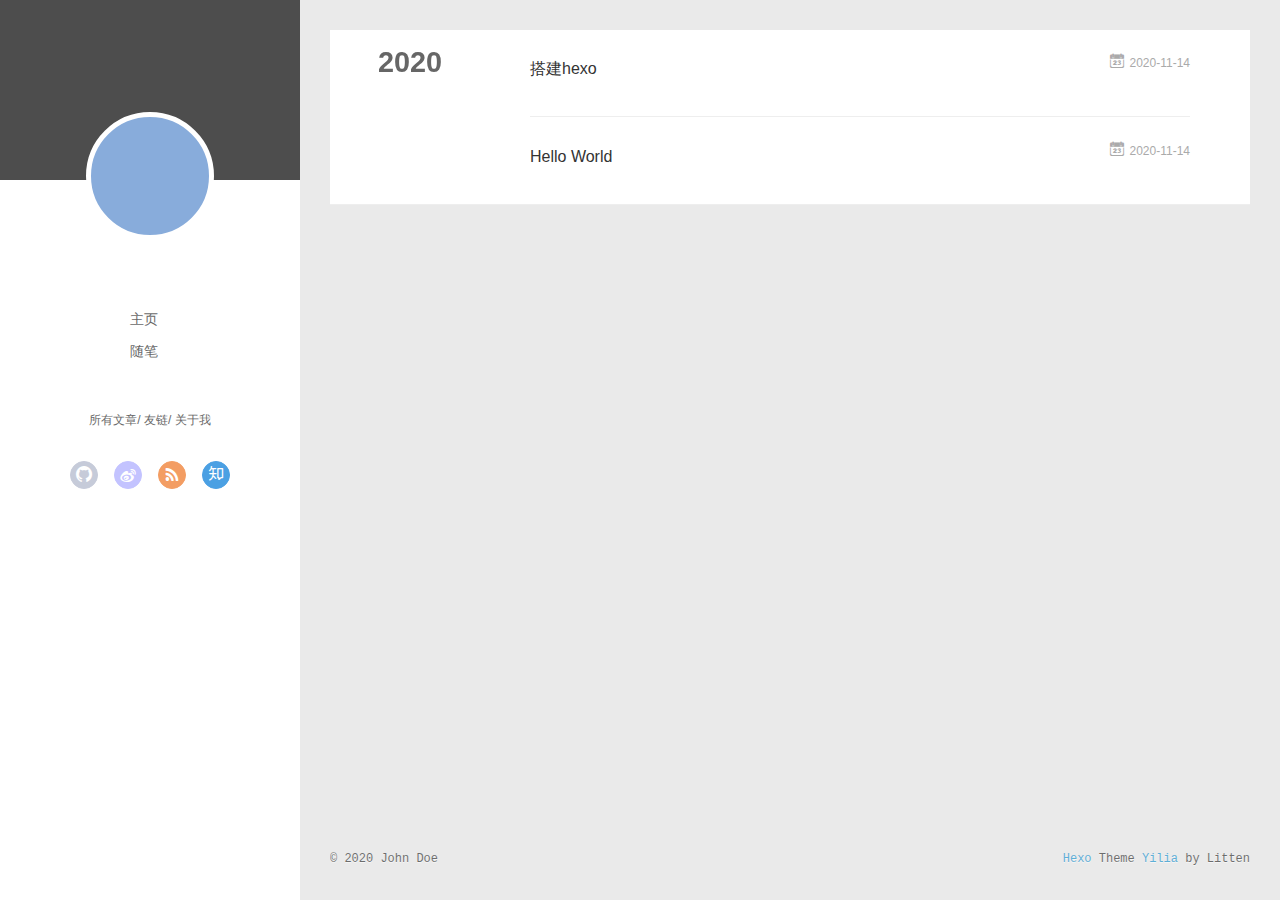
==== commit f32134a7: "Site updated: 2020-11-14 11:20:26" ====
--- a/archives/index.html
+++ b/archives/index.html
@@ -1,360 +1,470 @@
 <!DOCTYPE html>
-<html lang="en">
+<html>
 <head>
-  <meta charset="UTF-8">
-<meta name="viewport" content="width=device-width, initial-scale=1, maximum-scale=2">
-<meta name="theme-color" content="#222">
-<meta name="generator" content="Hexo 5.2.0">
-  <link rel="apple-touch-icon" sizes="180x180" href="/images/apple-touch-icon-next.png">
-  <link rel="icon" type="image/png" sizes="32x32" href="/images/favicon-32x32-next.png">
-  <link rel="icon" type="image/png" sizes="16x16" href="/images/favicon-16x16-next.png">
-  <link rel="mask-icon" href="/images/logo.svg" color="#222">
-
-<link rel="stylesheet" href="/css/main.css">
-
-
-<link rel="stylesheet" href="/lib/font-awesome/css/all.min.css">
-
-<script id="hexo-configurations">
-    var NexT = window.NexT || {};
-    var CONFIG = {"hostname":"example.com","root":"/","scheme":"Muse","version":"7.8.0","exturl":false,"sidebar":{"position":"left","display":"post","padding":18,"offset":12,"onmobile":false},"copycode":{"enable":false,"show_result":false,"style":null},"back2top":{"enable":true,"sidebar":false,"scrollpercent":false},"bookmark":{"enable":false,"color":"#222","save":"auto"},"fancybox":false,"mediumzoom":false,"lazyload":false,"pangu":false,"comments":{"style":"tabs","active":null,"storage":true,"lazyload":false,"nav":null},"algolia":{"hits":{"per_page":10},"labels":{"input_placeholder":"Search for Posts","hits_empty":"We didn't find any results for the search: ${query}","hits_stats":"${hits} results found in ${time} ms"}},"localsearch":{"enable":false,"trigger":"auto","top_n_per_article":1,"unescape":false,"preload":false},"motion":{"enable":true,"async":false,"transition":{"post_block":"fadeIn","post_header":"slideDownIn","post_body":"slideDownIn","coll_header":"slideLeftIn","sidebar":"slideUpIn"}}};
-  </script>
-
+  <meta charset="utf-8">
+  
+  <meta name="renderer" content="webkit">
+  <meta http-equiv="X-UA-Compatible" content="IE=edge" >
+  <link rel="dns-prefetch" href="http://example.com">
+  <title>Archives | Hexo</title>
+  <meta name="viewport" content="width=device-width, initial-scale=1, maximum-scale=1">
   <meta property="og:type" content="website">
-<meta property="og:title" content="My Blog">
+<meta property="og:title" content="Hexo">
 <meta property="og:url" content="http://example.com/archives/index.html">
-<meta property="og:site_name" content="My Blog">
+<meta property="og:site_name" content="Hexo">
 <meta property="og:locale" content="en_US">
-<meta property="article:author" content="Kristin Dickens">
+<meta property="article:author" content="John Doe">
 <meta name="twitter:card" content="summary">
-
-<link rel="canonical" href="http://example.com/archives/">
-
-
-<script id="page-configurations">
-  // https://hexo.io/docs/variables.html
-  CONFIG.page = {
-    sidebar: "",
-    isHome : false,
-    isPost : false,
-    lang   : 'en'
-  };
+  
+    <link rel="alternative" href="/atom.xml" title="Hexo" type="application/atom+xml">
+  
+  
+    <link rel="icon" href="/favicon.png">
+  
+  <link rel="stylesheet" type="text/css" href="/./main.0cf68a.css">
+  <style type="text/css">
+  
+    #container.show {
+      background: linear-gradient(200deg,#a0cfe4,#e8c37e);
+    }
+  </style>
+  
+
+  
+
+<meta name="generator" content="Hexo 5.2.0"></head>
+
+<body>
+  <div id="container" q-class="show:isCtnShow">
+    <canvas id="anm-canvas" class="anm-canvas"></canvas>
+    <div class="left-col" q-class="show:isShow">
+      
+<div class="overlay" style="background: #4d4d4d"></div>
+<div class="intrude-less">
+	<header id="header" class="inner">
+		<a href="/" class="profilepic">
+			<img src="" class="js-avatar">
+		</a>
+		<hgroup>
+		  <h1 class="header-author"><a href="/"></a></h1>
+		</hgroup>
+		
+
+		<nav class="header-menu">
+			<ul>
+			
+				<li><a href="/">主页</a></li>
+	        
+				<li><a href="/tags/%E9%9A%8F%E7%AC%94/">随笔</a></li>
+	        
+			</ul>
+		</nav>
+		<nav class="header-smart-menu">
+    		
+    			
+    			<a q-on="click: openSlider(e, 'innerArchive')" href="javascript:void(0)">所有文章</a>
+    			
+            
+    			
+    			<a q-on="click: openSlider(e, 'friends')" href="javascript:void(0)">友链</a>
+    			
+            
+    			
+    			<a q-on="click: openSlider(e, 'aboutme')" href="javascript:void(0)">关于我</a>
+    			
+            
+		</nav>
+		<nav class="header-nav">
+			<div class="social">
+				
+					<a class="github" target="_blank" href="#" title="github"><i class="icon-github"></i></a>
+		        
+					<a class="weibo" target="_blank" href="#" title="weibo"><i class="icon-weibo"></i></a>
+		        
+					<a class="rss" target="_blank" href="#" title="rss"><i class="icon-rss"></i></a>
+		        
+					<a class="zhihu" target="_blank" href="#" title="zhihu"><i class="icon-zhihu"></i></a>
+		        
+			</div>
+		</nav>
+	</header>		
+</div>
+
+    </div>
+    <div class="mid-col" q-class="show:isShow,hide:isShow|isFalse">
+      
+<nav id="mobile-nav">
+  	<div class="overlay js-overlay" style="background: #4d4d4d"></div>
+	<div class="btnctn js-mobile-btnctn">
+  		<div class="slider-trigger list" q-on="click: openSlider(e)"><i class="icon icon-sort"></i></div>
+	</div>
+	<div class="intrude-less">
+		<header id="header" class="inner">
+			<div class="profilepic">
+				<img src="" class="js-avatar">
+			</div>
+			<hgroup>
+			  <h1 class="header-author js-header-author"></h1>
+			</hgroup>
+			
+			
+			
+				
+			
+				
+			
+			
+			
+			<nav class="header-nav">
+				<div class="social">
+					
+						<a class="github" target="_blank" href="#" title="github"><i class="icon-github"></i></a>
+			        
+						<a class="weibo" target="_blank" href="#" title="weibo"><i class="icon-weibo"></i></a>
+			        
+						<a class="rss" target="_blank" href="#" title="rss"><i class="icon-rss"></i></a>
+			        
+						<a class="zhihu" target="_blank" href="#" title="zhihu"><i class="icon-zhihu"></i></a>
+			        
+				</div>
+			</nav>
+
+			<nav class="header-menu js-header-menu">
+				<ul style="width: 50%">
+				
+				
+					<li style="width: 50%"><a href="/">主页</a></li>
+		        
+					<li style="width: 50%"><a href="/tags/%E9%9A%8F%E7%AC%94/">随笔</a></li>
+		        
+				</ul>
+			</nav>
+		</header>				
+	</div>
+	<div class="mobile-mask" style="display:none" q-show="isShow"></div>
+</nav>
+
+      <div id="wrapper" class="body-wrap">
+        <div class="menu-l">
+          <div class="canvas-wrap">
+            <canvas data-colors="#eaeaea" data-sectionHeight="100" data-contentId="js-content" id="myCanvas1" class="anm-canvas"></canvas>
+          </div>
+          <div id="js-content" class="content-ll">
+            
+  
+  
+    
+    
+      
+      
+      <section class="archives-wrap">
+        <div class="archive-year-wrap">
+          <a href="/archives/2020" class="archive-year">2020</a>
+        </div>
+        <div class="archives">
+    
+    <article class="archive-article archive-type-post">
+  <div class="archive-article-inner">
+    <header class="archive-article-header">
+      	<div class="article-meta">
+	      	<a href="/2020/11/14/%E6%90%AD%E5%BB%BAhexo/" class="archive-article-date">
+  	<time datetime="2020-11-14T02:32:48.000Z" itemprop="datePublished"><i class="icon-calendar icon"></i>2020-11-14</time>
+</a>
+        </div>
+    	 
+  
+    <h1 itemprop="name">
+      <a class="archive-article-title" href="/2020/11/14/%E6%90%AD%E5%BB%BAhexo/">搭建hexo</a>
+    </h1>
+  
+
+        <div class="article-info info-on-right">
+          
+          
+
+        </div>
+        <div class="clearfix"></div>
+    </header>
+  </div>
+</article>
+  
+    
+    
+    <article class="archive-article archive-type-post">
+  <div class="archive-article-inner">
+    <header class="archive-article-header">
+      	<div class="article-meta">
+	      	<a href="/2020/11/14/hello-world/" class="archive-article-date">
+  	<time datetime="2020-11-14T02:00:14.137Z" itemprop="datePublished"><i class="icon-calendar icon"></i>2020-11-14</time>
+</a>
+        </div>
+    	 
+  
+    <h1 itemprop="name">
+      <a class="archive-article-title" href="/2020/11/14/hello-world/">Hello World</a>
+    </h1>
+  
+
+        <div class="article-info info-on-right">
+          
+          
+
+        </div>
+        <div class="clearfix"></div>
+    </header>
+  </div>
+</article>
+  
+  
+    </div></section>
+  
+
+    
+
+
+          </div>
+        </div>
+      </div>
+      <footer id="footer">
+  <div class="outer">
+    <div id="footer-info">
+    	<div class="footer-left">
+    		&copy; 2020 John Doe
+    	</div>
+      	<div class="footer-right">
+      		<a href="http://hexo.io/" target="_blank">Hexo</a>  Theme <a href="https://github.com/litten/hexo-theme-yilia" target="_blank">Yilia</a> by Litten
+      	</div>
+    </div>
+  </div>
+</footer>
+    </div>
+    <script>
+	var yiliaConfig = {
+		mathjax: false,
+		isHome: false,
+		isPost: false,
+		isArchive: true,
+		isTag: false,
+		isCategory: false,
+		open_in_new: false,
+		toc_hide_index: true,
+		root: "/",
+		innerArchive: true,
+		showTags: false
+	}
 </script>
 
-  <title>Archive | My Blog</title>
-  
-
-
-
-
-
-
-  <noscript>
-  <style>
-  .use-motion .brand,
-  .use-motion .menu-item,
-  .sidebar-inner,
-  .use-motion .post-block,
-  .use-motion .pagination,
-  .use-motion .comments,
-  .use-motion .post-header,
-  .use-motion .post-body,
-  .use-motion .collection-header { opacity: initial; }
-
-  .use-motion .site-title,
-  .use-motion .site-subtitle {
-    opacity: initial;
-    top: initial;
-  }
-
-  .use-motion .logo-line-before i { left: initial; }
-  .use-motion .logo-line-after i { right: initial; }
-  </style>
-</noscript>
-
-</head>
-
-<body itemscope itemtype="http://schema.org/WebPage">
-  <div class="container use-motion">
-    <div class="headband"></div>
-
-    <header class="header" itemscope itemtype="http://schema.org/WPHeader">
-      <div class="header-inner"><div class="site-brand-container">
-  <div class="site-nav-toggle">
-    <div class="toggle" aria-label="Toggle navigation bar">
-      <span class="toggle-line toggle-line-first"></span>
-      <span class="toggle-line toggle-line-middle"></span>
-      <span class="toggle-line toggle-line-last"></span>
+<script>!function(t){function n(e){if(r[e])return r[e].exports;var i=r[e]={exports:{},id:e,loaded:!1};return t[e].call(i.exports,i,i.exports,n),i.loaded=!0,i.exports}var r={};n.m=t,n.c=r,n.p="./",n(0)}([function(t,n,r){r(195),t.exports=r(191)},function(t,n,r){var e=r(3),i=r(52),o=r(27),u=r(28),c=r(53),f="prototype",a=function(t,n,r){var s,l,h,v,p=t&a.F,d=t&a.G,y=t&a.S,g=t&a.P,b=t&a.B,m=d?e:y?e[n]||(e[n]={}):(e[n]||{})[f],x=d?i:i[n]||(i[n]={}),w=x[f]||(x[f]={});d&&(r=n);for(s in r)l=!p&&m&&void 0!==m[s],h=(l?m:r)[s],v=b&&l?c(h,e):g&&"function"==typeof h?c(Function.call,h):h,m&&u(m,s,h,t&a.U),x[s]!=h&&o(x,s,v),g&&w[s]!=h&&(w[s]=h)};e.core=i,a.F=1,a.G=2,a.S=4,a.P=8,a.B=16,a.W=32,a.U=64,a.R=128,t.exports=a},function(t,n,r){var e=r(6);t.exports=function(t){if(!e(t))throw TypeError(t+" is not an object!");return t}},function(t,n){var r=t.exports="undefined"!=typeof window&&window.Math==Math?window:"undefined"!=typeof self&&self.Math==Math?self:Function("return this")();"number"==typeof __g&&(__g=r)},function(t,n){t.exports=function(t){try{return!!t()}catch(t){return!0}}},function(t,n){var r=t.exports="undefined"!=typeof window&&window.Math==Math?window:"undefined"!=typeof self&&self.Math==Math?self:Function("return this")();"number"==typeof __g&&(__g=r)},function(t,n){t.exports=function(t){return"object"==typeof t?null!==t:"function"==typeof t}},function(t,n,r){var e=r(126)("wks"),i=r(76),o=r(3).Symbol,u="function"==typeof o;(t.exports=function(t){return e[t]||(e[t]=u&&o[t]||(u?o:i)("Symbol."+t))}).store=e},function(t,n){var r={}.hasOwnProperty;t.exports=function(t,n){return r.call(t,n)}},function(t,n,r){var e=r(94),i=r(33);t.exports=function(t){return e(i(t))}},function(t,n,r){t.exports=!r(4)(function(){return 7!=Object.defineProperty({},"a",{get:function(){return 7}}).a})},function(t,n,r){var e=r(2),i=r(167),o=r(50),u=Object.defineProperty;n.f=r(10)?Object.defineProperty:function(t,n,r){if(e(t),n=o(n,!0),e(r),i)try{return u(t,n,r)}catch(t){}if("get"in r||"set"in r)throw TypeError("Accessors not supported!");return"value"in r&&(t[n]=r.value),t}},function(t,n,r){t.exports=!r(18)(function(){return 7!=Object.defineProperty({},"a",{get:function(){return 7}}).a})},function(t,n,r){var e=r(14),i=r(22);t.exports=r(12)?function(t,n,r){return e.f(t,n,i(1,r))}:function(t,n,r){return t[n]=r,t}},function(t,n,r){var e=r(20),i=r(58),o=r(42),u=Object.defineProperty;n.f=r(12)?Object.defineProperty:function(t,n,r){if(e(t),n=o(n,!0),e(r),i)try{return u(t,n,r)}catch(t){}if("get"in r||"set"in r)throw TypeError("Accessors not supported!");return"value"in r&&(t[n]=r.value),t}},function(t,n,r){var e=r(40)("wks"),i=r(23),o=r(5).Symbol,u="function"==typeof o;(t.exports=function(t){return e[t]||(e[t]=u&&o[t]||(u?o:i)("Symbol."+t))}).store=e},function(t,n,r){var e=r(67),i=Math.min;t.exports=function(t){return t>0?i(e(t),9007199254740991):0}},function(t,n,r){var e=r(46);t.exports=function(t){return Object(e(t))}},function(t,n){t.exports=function(t){try{return!!t()}catch(t){return!0}}},function(t,n,r){var e=r(63),i=r(34);t.exports=Object.keys||function(t){return e(t,i)}},function(t,n,r){var e=r(21);t.exports=function(t){if(!e(t))throw TypeError(t+" is not an object!");return t}},function(t,n){t.exports=function(t){return"object"==typeof t?null!==t:"function"==typeof t}},function(t,n){t.exports=function(t,n){return{enumerable:!(1&t),configurable:!(2&t),writable:!(4&t),value:n}}},function(t,n){var r=0,e=Math.random();t.exports=function(t){return"Symbol(".concat(void 0===t?"":t,")_",(++r+e).toString(36))}},function(t,n){var r={}.hasOwnProperty;t.exports=function(t,n){return r.call(t,n)}},function(t,n){var r=t.exports={version:"2.4.0"};"number"==typeof __e&&(__e=r)},function(t,n){t.exports=function(t){if("function"!=typeof t)throw TypeError(t+" is not a function!");return t}},function(t,n,r){var e=r(11),i=r(66);t.exports=r(10)?function(t,n,r){return e.f(t,n,i(1,r))}:function(t,n,r){return t[n]=r,t}},function(t,n,r){var e=r(3),i=r(27),o=r(24),u=r(76)("src"),c="toString",f=Function[c],a=(""+f).split(c);r(52).inspectSource=function(t){return f.call(t)},(t.exports=function(t,n,r,c){var f="function"==typeof r;f&&(o(r,"name")||i(r,"name",n)),t[n]!==r&&(f&&(o(r,u)||i(r,u,t[n]?""+t[n]:a.join(String(n)))),t===e?t[n]=r:c?t[n]?t[n]=r:i(t,n,r):(delete t[n],i(t,n,r)))})(Function.prototype,c,function(){return"function"==typeof this&&this[u]||f.call(this)})},function(t,n,r){var e=r(1),i=r(4),o=r(46),u=function(t,n,r,e){var i=String(o(t)),u="<"+n;return""!==r&&(u+=" "+r+'="'+String(e).replace(/"/g,"&quot;")+'"'),u+">"+i+"</"+n+">"};t.exports=function(t,n){var r={};r[t]=n(u),e(e.P+e.F*i(function(){var n=""[t]('"');return n!==n.toLowerCase()||n.split('"').length>3}),"String",r)}},function(t,n,r){var e=r(115),i=r(46);t.exports=function(t){return e(i(t))}},function(t,n,r){var e=r(116),i=r(66),o=r(30),u=r(50),c=r(24),f=r(167),a=Object.getOwnPropertyDescriptor;n.f=r(10)?a:function(t,n){if(t=o(t),n=u(n,!0),f)try{return a(t,n)}catch(t){}if(c(t,n))return i(!e.f.call(t,n),t[n])}},function(t,n,r){var e=r(24),i=r(17),o=r(145)("IE_PROTO"),u=Object.prototype;t.exports=Object.getPrototypeOf||function(t){return t=i(t),e(t,o)?t[o]:"function"==typeof t.constructor&&t instanceof t.constructor?t.constructor.prototype:t instanceof Object?u:null}},function(t,n){t.exports=function(t){if(void 0==t)throw TypeError("Can't call method on  "+t);return t}},function(t,n){t.exports="constructor,hasOwnProperty,isPrototypeOf,propertyIsEnumerable,toLocaleString,toString,valueOf".split(",")},function(t,n){t.exports={}},function(t,n){t.exports=!0},function(t,n){n.f={}.propertyIsEnumerable},function(t,n,r){var e=r(14).f,i=r(8),o=r(15)("toStringTag");t.exports=function(t,n,r){t&&!i(t=r?t:t.prototype,o)&&e(t,o,{configurable:!0,value:n})}},function(t,n,r){var e=r(40)("keys"),i=r(23);t.exports=function(t){return e[t]||(e[t]=i(t))}},function(t,n,r){var e=r(5),i="__core-js_shared__",o=e[i]||(e[i]={});t.exports=function(t){return o[t]||(o[t]={})}},function(t,n){var r=Math.ceil,e=Math.floor;t.exports=function(t){return isNaN(t=+t)?0:(t>0?e:r)(t)}},function(t,n,r){var e=r(21);t.exports=function(t,n){if(!e(t))return t;var r,i;if(n&&"function"==typeof(r=t.toString)&&!e(i=r.call(t)))return i;if("function"==typeof(r=t.valueOf)&&!e(i=r.call(t)))return i;if(!n&&"function"==typeof(r=t.toString)&&!e(i=r.call(t)))return i;throw TypeError("Can't convert object to primitive value")}},function(t,n,r){var e=r(5),i=r(25),o=r(36),u=r(44),c=r(14).f;t.exports=function(t){var n=i.Symbol||(i.Symbol=o?{}:e.Symbol||{});"_"==t.charAt(0)||t in n||c(n,t,{value:u.f(t)})}},function(t,n,r){n.f=r(15)},function(t,n){var r={}.toString;t.exports=function(t){return r.call(t).slice(8,-1)}},function(t,n){t.exports=function(t){if(void 0==t)throw TypeError("Can't call method on  "+t);return t}},function(t,n,r){var e=r(4);t.exports=function(t,n){return!!t&&e(function(){n?t.call(null,function(){},1):t.call(null)})}},function(t,n,r){var e=r(53),i=r(115),o=r(17),u=r(16),c=r(203);t.exports=function(t,n){var r=1==t,f=2==t,a=3==t,s=4==t,l=6==t,h=5==t||l,v=n||c;return function(n,c,p){for(var d,y,g=o(n),b=i(g),m=e(c,p,3),x=u(b.length),w=0,S=r?v(n,x):f?v(n,0):void 0;x>w;w++)if((h||w in b)&&(d=b[w],y=m(d,w,g),t))if(r)S[w]=y;else if(y)switch(t){case 3:return!0;case 5:return d;case 6:return w;case 2:S.push(d)}else if(s)return!1;return l?-1:a||s?s:S}}},function(t,n,r){var e=r(1),i=r(52),o=r(4);t.exports=function(t,n){var r=(i.Object||{})[t]||Object[t],u={};u[t]=n(r),e(e.S+e.F*o(function(){r(1)}),"Object",u)}},function(t,n,r){var e=r(6);t.exports=function(t,n){if(!e(t))return t;var r,i;if(n&&"function"==typeof(r=t.toString)&&!e(i=r.call(t)))return i;if("function"==typeof(r=t.valueOf)&&!e(i=r.call(t)))return i;if(!n&&"function"==typeof(r=t.toString)&&!e(i=r.call(t)))return i;throw TypeError("Can't convert object to primitive value")}},function(t,n,r){var e=r(5),i=r(25),o=r(91),u=r(13),c="prototype",f=function(t,n,r){var a,s,l,h=t&f.F,v=t&f.G,p=t&f.S,d=t&f.P,y=t&f.B,g=t&f.W,b=v?i:i[n]||(i[n]={}),m=b[c],x=v?e:p?e[n]:(e[n]||{})[c];v&&(r=n);for(a in r)(s=!h&&x&&void 0!==x[a])&&a in b||(l=s?x[a]:r[a],b[a]=v&&"function"!=typeof x[a]?r[a]:y&&s?o(l,e):g&&x[a]==l?function(t){var n=function(n,r,e){if(this instanceof t){switch(arguments.length){case 0:return new t;case 1:return new t(n);case 2:return new t(n,r)}return new t(n,r,e)}return t.apply(this,arguments)};return n[c]=t[c],n}(l):d&&"function"==typeof l?o(Function.call,l):l,d&&((b.virtual||(b.virtual={}))[a]=l,t&f.R&&m&&!m[a]&&u(m,a,l)))};f.F=1,f.G=2,f.S=4,f.P=8,f.B=16,f.W=32,f.U=64,f.R=128,t.exports=f},function(t,n){var r=t.exports={version:"2.4.0"};"number"==typeof __e&&(__e=r)},function(t,n,r){var e=r(26);t.exports=function(t,n,r){if(e(t),void 0===n)return t;switch(r){case 1:return function(r){return t.call(n,r)};case 2:return function(r,e){return t.call(n,r,e)};case 3:return function(r,e,i){return t.call(n,r,e,i)}}return function(){return t.apply(n,arguments)}}},function(t,n,r){var e=r(183),i=r(1),o=r(126)("metadata"),u=o.store||(o.store=new(r(186))),c=function(t,n,r){var i=u.get(t);if(!i){if(!r)return;u.set(t,i=new e)}var o=i.get(n);if(!o){if(!r)return;i.set(n,o=new e)}return o},f=function(t,n,r){var e=c(n,r,!1);return void 0!==e&&e.has(t)},a=function(t,n,r){var e=c(n,r,!1);return void 0===e?void 0:e.get(t)},s=function(t,n,r,e){c(r,e,!0).set(t,n)},l=function(t,n){var r=c(t,n,!1),e=[];return r&&r.forEach(function(t,n){e.push(n)}),e},h=function(t){return void 0===t||"symbol"==typeof t?t:String(t)},v=function(t){i(i.S,"Reflect",t)};t.exports={store:u,map:c,has:f,get:a,set:s,keys:l,key:h,exp:v}},function(t,n,r){"use strict";if(r(10)){var e=r(69),i=r(3),o=r(4),u=r(1),c=r(127),f=r(152),a=r(53),s=r(68),l=r(66),h=r(27),v=r(73),p=r(67),d=r(16),y=r(75),g=r(50),b=r(24),m=r(180),x=r(114),w=r(6),S=r(17),_=r(137),O=r(70),E=r(32),P=r(71).f,j=r(154),F=r(76),M=r(7),A=r(48),N=r(117),T=r(146),I=r(155),k=r(80),L=r(123),R=r(74),C=r(130),D=r(160),U=r(11),W=r(31),G=U.f,B=W.f,V=i.RangeError,z=i.TypeError,q=i.Uint8Array,K="ArrayBuffer",J="Shared"+K,Y="BYTES_PER_ELEMENT",H="prototype",$=Array[H],X=f.ArrayBuffer,Q=f.DataView,Z=A(0),tt=A(2),nt=A(3),rt=A(4),et=A(5),it=A(6),ot=N(!0),ut=N(!1),ct=I.values,ft=I.keys,at=I.entries,st=$.lastIndexOf,lt=$.reduce,ht=$.reduceRight,vt=$.join,pt=$.sort,dt=$.slice,yt=$.toString,gt=$.toLocaleString,bt=M("iterator"),mt=M("toStringTag"),xt=F("typed_constructor"),wt=F("def_constructor"),St=c.CONSTR,_t=c.TYPED,Ot=c.VIEW,Et="Wrong length!",Pt=A(1,function(t,n){return Tt(T(t,t[wt]),n)}),jt=o(function(){return 1===new q(new Uint16Array([1]).buffer)[0]}),Ft=!!q&&!!q[H].set&&o(function(){new q(1).set({})}),Mt=function(t,n){if(void 0===t)throw z(Et);var r=+t,e=d(t);if(n&&!m(r,e))throw V(Et);return e},At=function(t,n){var r=p(t);if(r<0||r%n)throw V("Wrong offset!");return r},Nt=function(t){if(w(t)&&_t in t)return t;throw z(t+" is not a typed array!")},Tt=function(t,n){if(!(w(t)&&xt in t))throw z("It is not a typed array constructor!");return new t(n)},It=function(t,n){return kt(T(t,t[wt]),n)},kt=function(t,n){for(var r=0,e=n.length,i=Tt(t,e);e>r;)i[r]=n[r++];return i},Lt=function(t,n,r){G(t,n,{get:function(){return this._d[r]}})},Rt=function(t){var n,r,e,i,o,u,c=S(t),f=arguments.length,s=f>1?arguments[1]:void 0,l=void 0!==s,h=j(c);if(void 0!=h&&!_(h)){for(u=h.call(c),e=[],n=0;!(o=u.next()).done;n++)e.push(o.value);c=e}for(l&&f>2&&(s=a(s,arguments[2],2)),n=0,r=d(c.length),i=Tt(this,r);r>n;n++)i[n]=l?s(c[n],n):c[n];return i},Ct=function(){for(var t=0,n=arguments.length,r=Tt(this,n);n>t;)r[t]=arguments[t++];return r},Dt=!!q&&o(function(){gt.call(new q(1))}),Ut=function(){return gt.apply(Dt?dt.call(Nt(this)):Nt(this),arguments)},Wt={copyWithin:function(t,n){return D.call(Nt(this),t,n,arguments.length>2?arguments[2]:void 0)},every:function(t){return rt(Nt(this),t,arguments.length>1?arguments[1]:void 0)},fill:function(t){return C.apply(Nt(this),arguments)},filter:function(t){return It(this,tt(Nt(this),t,arguments.length>1?arguments[1]:void 0))},find:function(t){return et(Nt(this),t,arguments.length>1?arguments[1]:void 0)},findIndex:function(t){return it(Nt(this),t,arguments.length>1?arguments[1]:void 0)},forEach:function(t){Z(Nt(this),t,arguments.length>1?arguments[1]:void 0)},indexOf:function(t){return ut(Nt(this),t,arguments.length>1?arguments[1]:void 0)},includes:function(t){return ot(Nt(this),t,arguments.length>1?arguments[1]:void 0)},join:function(t){return vt.apply(Nt(this),arguments)},lastIndexOf:function(t){return st.apply(Nt(this),arguments)},map:function(t){return Pt(Nt(this),t,arguments.length>1?arguments[1]:void 0)},reduce:function(t){return lt.apply(Nt(this),arguments)},reduceRight:function(t){return ht.apply(Nt(this),arguments)},reverse:function(){for(var t,n=this,r=Nt(n).length,e=Math.floor(r/2),i=0;i<e;)t=n[i],n[i++]=n[--r],n[r]=t;return n},some:function(t){return nt(Nt(this),t,arguments.length>1?arguments[1]:void 0)},sort:function(t){return pt.call(Nt(this),t)},subarray:function(t,n){var r=Nt(this),e=r.length,i=y(t,e);return new(T(r,r[wt]))(r.buffer,r.byteOffset+i*r.BYTES_PER_ELEMENT,d((void 0===n?e:y(n,e))-i))}},Gt=function(t,n){return It(this,dt.call(Nt(this),t,n))},Bt=function(t){Nt(this);var n=At(arguments[1],1),r=this.length,e=S(t),i=d(e.length),o=0;if(i+n>r)throw V(Et);for(;o<i;)this[n+o]=e[o++]},Vt={entries:function(){return at.call(Nt(this))},keys:function(){return ft.call(Nt(this))},values:function(){return ct.call(Nt(this))}},zt=function(t,n){return w(t)&&t[_t]&&"symbol"!=typeof n&&n in t&&String(+n)==String(n)},qt=function(t,n){return zt(t,n=g(n,!0))?l(2,t[n]):B(t,n)},Kt=function(t,n,r){return!(zt(t,n=g(n,!0))&&w(r)&&b(r,"value"))||b(r,"get")||b(r,"set")||r.configurable||b(r,"writable")&&!r.writable||b(r,"enumerable")&&!r.enumerable?G(t,n,r):(t[n]=r.value,t)};St||(W.f=qt,U.f=Kt),u(u.S+u.F*!St,"Object",{getOwnPropertyDescriptor:qt,defineProperty:Kt}),o(function(){yt.call({})})&&(yt=gt=function(){return vt.call(this)});var Jt=v({},Wt);v(Jt,Vt),h(Jt,bt,Vt.values),v(Jt,{slice:Gt,set:Bt,constructor:function(){},toString:yt,toLocaleString:Ut}),Lt(Jt,"buffer","b"),Lt(Jt,"byteOffset","o"),Lt(Jt,"byteLength","l"),Lt(Jt,"length","e"),G(Jt,mt,{get:function(){return this[_t]}}),t.exports=function(t,n,r,f){f=!!f;var a=t+(f?"Clamped":"")+"Array",l="Uint8Array"!=a,v="get"+t,p="set"+t,y=i[a],g=y||{},b=y&&E(y),m=!y||!c.ABV,S={},_=y&&y[H],j=function(t,r){var e=t._d;return e.v[v](r*n+e.o,jt)},F=function(t,r,e){var i=t._d;f&&(e=(e=Math.round(e))<0?0:e>255?255:255&e),i.v[p](r*n+i.o,e,jt)},M=function(t,n){G(t,n,{get:function(){return j(this,n)},set:function(t){return F(this,n,t)},enumerable:!0})};m?(y=r(function(t,r,e,i){s(t,y,a,"_d");var o,u,c,f,l=0,v=0;if(w(r)){if(!(r instanceof X||(f=x(r))==K||f==J))return _t in r?kt(y,r):Rt.call(y,r);o=r,v=At(e,n);var p=r.byteLength;if(void 0===i){if(p%n)throw V(Et);if((u=p-v)<0)throw V(Et)}else if((u=d(i)*n)+v>p)throw V(Et);c=u/n}else c=Mt(r,!0),u=c*n,o=new X(u);for(h(t,"_d",{b:o,o:v,l:u,e:c,v:new Q(o)});l<c;)M(t,l++)}),_=y[H]=O(Jt),h(_,"constructor",y)):L(function(t){new y(null),new y(t)},!0)||(y=r(function(t,r,e,i){s(t,y,a);var o;return w(r)?r instanceof X||(o=x(r))==K||o==J?void 0!==i?new g(r,At(e,n),i):void 0!==e?new g(r,At(e,n)):new g(r):_t in r?kt(y,r):Rt.call(y,r):new g(Mt(r,l))}),Z(b!==Function.prototype?P(g).concat(P(b)):P(g),function(t){t in y||h(y,t,g[t])}),y[H]=_,e||(_.constructor=y));var A=_[bt],N=!!A&&("values"==A.name||void 0==A.name),T=Vt.values;h(y,xt,!0),h(_,_t,a),h(_,Ot,!0),h(_,wt,y),(f?new y(1)[mt]==a:mt in _)||G(_,mt,{get:function(){return a}}),S[a]=y,u(u.G+u.W+u.F*(y!=g),S),u(u.S,a,{BYTES_PER_ELEMENT:n,from:Rt,of:Ct}),Y in _||h(_,Y,n),u(u.P,a,Wt),R(a),u(u.P+u.F*Ft,a,{set:Bt}),u(u.P+u.F*!N,a,Vt),u(u.P+u.F*(_.toString!=yt),a,{toString:yt}),u(u.P+u.F*o(function(){new y(1).slice()}),a,{slice:Gt}),u(u.P+u.F*(o(function(){return[1,2].toLocaleString()!=new y([1,2]).toLocaleString()})||!o(function(){_.toLocaleString.call([1,2])})),a,{toLocaleString:Ut}),k[a]=N?A:T,e||N||h(_,bt,T)}}else t.exports=function(){}},function(t,n){var r={}.toString;t.exports=function(t){return r.call(t).slice(8,-1)}},function(t,n,r){var e=r(21),i=r(5).document,o=e(i)&&e(i.createElement);t.exports=function(t){return o?i.createElement(t):{}}},function(t,n,r){t.exports=!r(12)&&!r(18)(function(){return 7!=Object.defineProperty(r(57)("div"),"a",{get:function(){return 7}}).a})},function(t,n,r){"use strict";var e=r(36),i=r(51),o=r(64),u=r(13),c=r(8),f=r(35),a=r(96),s=r(38),l=r(103),h=r(15)("iterator"),v=!([].keys&&"next"in[].keys()),p="keys",d="values",y=function(){return this};t.exports=function(t,n,r,g,b,m,x){a(r,n,g);var w,S,_,O=function(t){if(!v&&t in F)return F[t];switch(t){case p:case d:return function(){return new r(this,t)}}return function(){return new r(this,t)}},E=n+" Iterator",P=b==d,j=!1,F=t.prototype,M=F[h]||F["@@iterator"]||b&&F[b],A=M||O(b),N=b?P?O("entries"):A:void 0,T="Array"==n?F.entries||M:M;if(T&&(_=l(T.call(new t)))!==Object.prototype&&(s(_,E,!0),e||c(_,h)||u(_,h,y)),P&&M&&M.name!==d&&(j=!0,A=function(){return M.call(this)}),e&&!x||!v&&!j&&F[h]||u(F,h,A),f[n]=A,f[E]=y,b)if(w={values:P?A:O(d),keys:m?A:O(p),entries:N},x)for(S in w)S in F||o(F,S,w[S]);else i(i.P+i.F*(v||j),n,w);return w}},function(t,n,r){var e=r(20),i=r(100),o=r(34),u=r(39)("IE_PROTO"),c=function(){},f="prototype",a=function(){var t,n=r(57)("iframe"),e=o.length;for(n.style.display="none",r(93).appendChild(n),n.src="javascript:",t=n.contentWindow.document,t.open(),t.write("<script>document.F=Object<\/script>"),t.close(),a=t.F;e--;)delete a[f][o[e]];return a()};t.exports=Object.create||function(t,n){var r;return null!==t?(c[f]=e(t),r=new c,c[f]=null,r[u]=t):r=a(),void 0===n?r:i(r,n)}},function(t,n,r){var e=r(63),i=r(34).concat("length","prototype");n.f=Object.getOwnPropertyNames||function(t){return e(t,i)}},function(t,n){n.f=Object.getOwnPropertySymbols},function(t,n,r){var e=r(8),i=r(9),o=r(90)(!1),u=r(39)("IE_PROTO");t.exports=function(t,n){var r,c=i(t),f=0,a=[];for(r in c)r!=u&&e(c,r)&&a.push(r);for(;n.length>f;)e(c,r=n[f++])&&(~o(a,r)||a.push(r));return a}},function(t,n,r){t.exports=r(13)},function(t,n,r){var e=r(76)("meta"),i=r(6),o=r(24),u=r(11).f,c=0,f=Object.isExtensible||function(){return!0},a=!r(4)(function(){return f(Object.preventExtensions({}))}),s=function(t){u(t,e,{value:{i:"O"+ ++c,w:{}}})},l=function(t,n){if(!i(t))return"symbol"==typeof t?t:("string"==typeof t?"S":"P")+t;if(!o(t,e)){if(!f(t))return"F";if(!n)return"E";s(t)}return t[e].i},h=function(t,n){if(!o(t,e)){if(!f(t))return!0;if(!n)return!1;s(t)}return t[e].w},v=function(t){return a&&p.NEED&&f(t)&&!o(t,e)&&s(t),t},p=t.exports={KEY:e,NEED:!1,fastKey:l,getWeak:h,onFreeze:v}},function(t,n){t.exports=function(t,n){return{enumerable:!(1&t),configurable:!(2&t),writable:!(4&t),value:n}}},function(t,n){var r=Math.ceil,e=Math.floor;t.exports=function(t){return isNaN(t=+t)?0:(t>0?e:r)(t)}},function(t,n){t.exports=function(t,n,r,e){if(!(t instanceof n)||void 0!==e&&e in t)throw TypeError(r+": incorrect invocation!");return t}},function(t,n){t.exports=!1},function(t,n,r){var e=r(2),i=r(173),o=r(133),u=r(145)("IE_PROTO"),c=function(){},f="prototype",a=function(){var t,n=r(132)("iframe"),e=o.length;for(n.style.display="none",r(135).appendChild(n),n.src="javascript:",t=n.contentWindow.document,t.open(),t.write("<script>document.F=Object<\/script>"),t.close(),a=t.F;e--;)delete a[f][o[e]];return a()};t.exports=Object.create||function(t,n){var r;return null!==t?(c[f]=e(t),r=new c,c[f]=null,r[u]=t):r=a(),void 0===n?r:i(r,n)}},function(t,n,r){var e=r(175),i=r(133).concat("length","prototype");n.f=Object.getOwnPropertyNames||function(t){return e(t,i)}},function(t,n,r){var e=r(175),i=r(133);t.exports=Object.keys||function(t){return e(t,i)}},function(t,n,r){var e=r(28);t.exports=function(t,n,r){for(var i in n)e(t,i,n[i],r);return t}},function(t,n,r){"use strict";var e=r(3),i=r(11),o=r(10),u=r(7)("species");t.exports=function(t){var n=e[t];o&&n&&!n[u]&&i.f(n,u,{configurable:!0,get:function(){return this}})}},function(t,n,r){var e=r(67),i=Math.max,o=Math.min;t.exports=function(t,n){return t=e(t),t<0?i(t+n,0):o(t,n)}},function(t,n){var r=0,e=Math.random();t.exports=function(t){return"Symbol(".concat(void 0===t?"":t,")_",(++r+e).toString(36))}},function(t,n,r){var e=r(33);t.exports=function(t){return Object(e(t))}},function(t,n,r){var e=r(7)("unscopables"),i=Array.prototype;void 0==i[e]&&r(27)(i,e,{}),t.exports=function(t){i[e][t]=!0}},function(t,n,r){var e=r(53),i=r(169),o=r(137),u=r(2),c=r(16),f=r(154),a={},s={},n=t.exports=function(t,n,r,l,h){var v,p,d,y,g=h?function(){return t}:f(t),b=e(r,l,n?2:1),m=0;if("function"!=typeof g)throw TypeError(t+" is not iterable!");if(o(g)){for(v=c(t.length);v>m;m++)if((y=n?b(u(p=t[m])[0],p[1]):b(t[m]))===a||y===s)return y}else for(d=g.call(t);!(p=d.next()).done;)if((y=i(d,b,p.value,n))===a||y===s)return y};n.BREAK=a,n.RETURN=s},function(t,n){t.exports={}},function(t,n,r){var e=r(11).f,i=r(24),o=r(7)("toStringTag");t.exports=function(t,n,r){t&&!i(t=r?t:t.prototype,o)&&e(t,o,{configurable:!0,value:n})}},function(t,n,r){var e=r(1),i=r(46),o=r(4),u=r(150),c="["+u+"]",f="​+",a=RegExp("^"+c+c+"*"),s=RegExp(c+c+"*$"),l=function(t,n,r){var i={},c=o(function(){return!!u[t]()||f[t]()!=f}),a=i[t]=c?n(h):u[t];r&&(i[r]=a),e(e.P+e.F*c,"String",i)},h=l.trim=function(t,n){return t=String(i(t)),1&n&&(t=t.replace(a,"")),2&n&&(t=t.replace(s,"")),t};t.exports=l},function(t,n,r){t.exports={default:r(86),__esModule:!0}},function(t,n,r){t.exports={default:r(87),__esModule:!0}},function(t,n,r){"use strict";function e(t){return t&&t.__esModule?t:{default:t}}n.__esModule=!0;var i=r(84),o=e(i),u=r(83),c=e(u),f="function"==typeof c.default&&"symbol"==typeof o.default?function(t){return typeof t}:function(t){return t&&"function"==typeof c.default&&t.constructor===c.default&&t!==c.default.prototype?"symbol":typeof t};n.default="function"==typeof c.default&&"symbol"===f(o.default)?function(t){return void 0===t?"undefined":f(t)}:function(t){return t&&"function"==typeof c.default&&t.constructor===c.default&&t!==c.default.prototype?"symbol":void 0===t?"undefined":f(t)}},function(t,n,r){r(110),r(108),r(111),r(112),t.exports=r(25).Symbol},function(t,n,r){r(109),r(113),t.exports=r(44).f("iterator")},function(t,n){t.exports=function(t){if("function"!=typeof t)throw TypeError(t+" is not a function!");return t}},function(t,n){t.exports=function(){}},function(t,n,r){var e=r(9),i=r(106),o=r(105);t.exports=function(t){return function(n,r,u){var c,f=e(n),a=i(f.length),s=o(u,a);if(t&&r!=r){for(;a>s;)if((c=f[s++])!=c)return!0}else for(;a>s;s++)if((t||s in f)&&f[s]===r)return t||s||0;return!t&&-1}}},function(t,n,r){var e=r(88);t.exports=function(t,n,r){if(e(t),void 0===n)return t;switch(r){case 1:return function(r){return t.call(n,r)};case 2:return function(r,e){return t.call(n,r,e)};case 3:return function(r,e,i){return t.call(n,r,e,i)}}return function(){return t.apply(n,arguments)}}},function(t,n,r){var e=r(19),i=r(62),o=r(37);t.exports=function(t){var n=e(t),r=i.f;if(r)for(var u,c=r(t),f=o.f,a=0;c.length>a;)f.call(t,u=c[a++])&&n.push(u);return n}},function(t,n,r){t.exports=r(5).document&&document.documentElement},function(t,n,r){var e=r(56);t.exports=Object("z").propertyIsEnumerable(0)?Object:function(t){return"String"==e(t)?t.split(""):Object(t)}},function(t,n,r){var e=r(56);t.exports=Array.isArray||function(t){return"Array"==e(t)}},function(t,n,r){"use strict";var e=r(60),i=r(22),o=r(38),u={};r(13)(u,r(15)("iterator"),function(){return this}),t.exports=function(t,n,r){t.prototype=e(u,{next:i(1,r)}),o(t,n+" Iterator")}},function(t,n){t.exports=function(t,n){return{value:n,done:!!t}}},function(t,n,r){var e=r(19),i=r(9);t.exports=function(t,n){for(var r,o=i(t),u=e(o),c=u.length,f=0;c>f;)if(o[r=u[f++]]===n)return r}},function(t,n,r){var e=r(23)("meta"),i=r(21),o=r(8),u=r(14).f,c=0,f=Object.isExtensible||function(){return!0},a=!r(18)(function(){return f(Object.preventExtensions({}))}),s=function(t){u(t,e,{value:{i:"O"+ ++c,w:{}}})},l=function(t,n){if(!i(t))return"symbol"==typeof t?t:("string"==typeof t?"S":"P")+t;if(!o(t,e)){if(!f(t))return"F";if(!n)return"E";s(t)}return t[e].i},h=function(t,n){if(!o(t,e)){if(!f(t))return!0;if(!n)return!1;s(t)}return t[e].w},v=function(t){return a&&p.NEED&&f(t)&&!o(t,e)&&s(t),t},p=t.exports={KEY:e,NEED:!1,fastKey:l,getWeak:h,onFreeze:v}},function(t,n,r){var e=r(14),i=r(20),o=r(19);t.exports=r(12)?Object.defineProperties:function(t,n){i(t);for(var r,u=o(n),c=u.length,f=0;c>f;)e.f(t,r=u[f++],n[r]);return t}},function(t,n,r){var e=r(37),i=r(22),o=r(9),u=r(42),c=r(8),f=r(58),a=Object.getOwnPropertyDescriptor;n.f=r(12)?a:function(t,n){if(t=o(t),n=u(n,!0),f)try{return a(t,n)}catch(t){}if(c(t,n))return i(!e.f.call(t,n),t[n])}},function(t,n,r){var e=r(9),i=r(61).f,o={}.toString,u="object"==typeof window&&window&&Object.getOwnPropertyNames?Object.getOwnPropertyNames(window):[],c=function(t){try{return i(t)}catch(t){return u.slice()}};t.exports.f=function(t){return u&&"[object Window]"==o.call(t)?c(t):i(e(t))}},function(t,n,r){var e=r(8),i=r(77),o=r(39)("IE_PROTO"),u=Object.prototype;t.exports=Object.getPrototypeOf||function(t){return t=i(t),e(t,o)?t[o]:"function"==typeof t.constructor&&t instanceof t.constructor?t.constructor.prototype:t instanceof Object?u:null}},function(t,n,r){var e=r(41),i=r(33);t.exports=function(t){return function(n,r){var o,u,c=String(i(n)),f=e(r),a=c.length;return f<0||f>=a?t?"":void 0:(o=c.charCodeAt(f),o<55296||o>56319||f+1===a||(u=c.charCodeAt(f+1))<56320||u>57343?t?c.charAt(f):o:t?c.slice(f,f+2):u-56320+(o-55296<<10)+65536)}}},function(t,n,r){var e=r(41),i=Math.max,o=Math.min;t.exports=function(t,n){return t=e(t),t<0?i(t+n,0):o(t,n)}},function(t,n,r){var e=r(41),i=Math.min;t.exports=function(t){return t>0?i(e(t),9007199254740991):0}},function(t,n,r){"use strict";var e=r(89),i=r(97),o=r(35),u=r(9);t.exports=r(59)(Array,"Array",function(t,n){this._t=u(t),this._i=0,this._k=n},function(){var t=this._t,n=this._k,r=this._i++;return!t||r>=t.length?(this._t=void 0,i(1)):"keys"==n?i(0,r):"values"==n?i(0,t[r]):i(0,[r,t[r]])},"values"),o.Arguments=o.Array,e("keys"),e("values"),e("entries")},function(t,n){},function(t,n,r){"use strict";var e=r(104)(!0);r(59)(String,"String",function(t){this._t=String(t),this._i=0},function(){var t,n=this._t,r=this._i;return r>=n.length?{value:void 0,done:!0}:(t=e(n,r),this._i+=t.length,{value:t,done:!1})})},function(t,n,r){"use strict";var e=r(5),i=r(8),o=r(12),u=r(51),c=r(64),f=r(99).KEY,a=r(18),s=r(40),l=r(38),h=r(23),v=r(15),p=r(44),d=r(43),y=r(98),g=r(92),b=r(95),m=r(20),x=r(9),w=r(42),S=r(22),_=r(60),O=r(102),E=r(101),P=r(14),j=r(19),F=E.f,M=P.f,A=O.f,N=e.Symbol,T=e.JSON,I=T&&T.stringify,k="prototype",L=v("_hidden"),R=v("toPrimitive"),C={}.propertyIsEnumerable,D=s("symbol-registry"),U=s("symbols"),W=s("op-symbols"),G=Object[k],B="function"==typeof N,V=e.QObject,z=!V||!V[k]||!V[k].findChild,q=o&&a(function(){return 7!=_(M({},"a",{get:function(){return M(this,"a",{value:7}).a}})).a})?function(t,n,r){var e=F(G,n);e&&delete G[n],M(t,n,r),e&&t!==G&&M(G,n,e)}:M,K=function(t){var n=U[t]=_(N[k]);return n._k=t,n},J=B&&"symbol"==typeof N.iterator?function(t){return"symbol"==typeof t}:function(t){return t instanceof N},Y=function(t,n,r){return t===G&&Y(W,n,r),m(t),n=w(n,!0),m(r),i(U,n)?(r.enumerable?(i(t,L)&&t[L][n]&&(t[L][n]=!1),r=_(r,{enumerable:S(0,!1)})):(i(t,L)||M(t,L,S(1,{})),t[L][n]=!0),q(t,n,r)):M(t,n,r)},H=function(t,n){m(t);for(var r,e=g(n=x(n)),i=0,o=e.length;o>i;)Y(t,r=e[i++],n[r]);return t},$=function(t,n){return void 0===n?_(t):H(_(t),n)},X=function(t){var n=C.call(this,t=w(t,!0));return!(this===G&&i(U,t)&&!i(W,t))&&(!(n||!i(this,t)||!i(U,t)||i(this,L)&&this[L][t])||n)},Q=function(t,n){if(t=x(t),n=w(n,!0),t!==G||!i(U,n)||i(W,n)){var r=F(t,n);return!r||!i(U,n)||i(t,L)&&t[L][n]||(r.enumerable=!0),r}},Z=function(t){for(var n,r=A(x(t)),e=[],o=0;r.length>o;)i(U,n=r[o++])||n==L||n==f||e.push(n);return e},tt=function(t){for(var n,r=t===G,e=A(r?W:x(t)),o=[],u=0;e.length>u;)!i(U,n=e[u++])||r&&!i(G,n)||o.push(U[n]);return o};B||(N=function(){if(this instanceof N)throw TypeError("Symbol is not a constructor!");var t=h(arguments.length>0?arguments[0]:void 0),n=function(r){this===G&&n.call(W,r),i(this,L)&&i(this[L],t)&&(this[L][t]=!1),q(this,t,S(1,r))};return o&&z&&q(G,t,{configurable:!0,set:n}),K(t)},c(N[k],"toString",function(){return this._k}),E.f=Q,P.f=Y,r(61).f=O.f=Z,r(37).f=X,r(62).f=tt,o&&!r(36)&&c(G,"propertyIsEnumerable",X,!0),p.f=function(t){return K(v(t))}),u(u.G+u.W+u.F*!B,{Symbol:N});for(var nt="hasInstance,isConcatSpreadable,iterator,match,replace,search,species,split,toPrimitive,toStringTag,unscopables".split(","),rt=0;nt.length>rt;)v(nt[rt++]);for(var nt=j(v.store),rt=0;nt.length>rt;)d(nt[rt++]);u(u.S+u.F*!B,"Symbol",{for:function(t){return i(D,t+="")?D[t]:D[t]=N(t)},keyFor:function(t){if(J(t))return y(D,t);throw TypeError(t+" is not a symbol!")},useSetter:function(){z=!0},useSimple:function(){z=!1}}),u(u.S+u.F*!B,"Object",{create:$,defineProperty:Y,defineProperties:H,getOwnPropertyDescriptor:Q,getOwnPropertyNames:Z,getOwnPropertySymbols:tt}),T&&u(u.S+u.F*(!B||a(function(){var t=N();return"[null]"!=I([t])||"{}"!=I({a:t})||"{}"!=I(Object(t))})),"JSON",{stringify:function(t){if(void 0!==t&&!J(t)){for(var n,r,e=[t],i=1;arguments.length>i;)e.push(arguments[i++]);return n=e[1],"function"==typeof n&&(r=n),!r&&b(n)||(n=function(t,n){if(r&&(n=r.call(this,t,n)),!J(n))return n}),e[1]=n,I.apply(T,e)}}}),N[k][R]||r(13)(N[k],R,N[k].valueOf),l(N,"Symbol"),l(Math,"Math",!0),l(e.JSON,"JSON",!0)},function(t,n,r){r(43)("asyncIterator")},function(t,n,r){r(43)("observable")},function(t,n,r){r(107);for(var e=r(5),i=r(13),o=r(35),u=r(15)("toStringTag"),c=["NodeList","DOMTokenList","MediaList","StyleSheetList","CSSRuleList"],f=0;f<5;f++){var a=c[f],s=e[a],l=s&&s.prototype;l&&!l[u]&&i(l,u,a),o[a]=o.Array}},function(t,n,r){var e=r(45),i=r(7)("toStringTag"),o="Arguments"==e(function(){return arguments}()),u=function(t,n){try{return t[n]}catch(t){}};t.exports=function(t){var n,r,c;return void 0===t?"Undefined":null===t?"Null":"string"==typeof(r=u(n=Object(t),i))?r:o?e(n):"Object"==(c=e(n))&&"function"==typeof n.callee?"Arguments":c}},function(t,n,r){var e=r(45);t.exports=Object("z").propertyIsEnumerable(0)?Object:function(t){return"String"==e(t)?t.split(""):Object(t)}},function(t,n){n.f={}.propertyIsEnumerable},function(t,n,r){var e=r(30),i=r(16),o=r(75);t.exports=function(t){return function(n,r,u){var c,f=e(n),a=i(f.length),s=o(u,a);if(t&&r!=r){for(;a>s;)if((c=f[s++])!=c)return!0}else for(;a>s;s++)if((t||s in f)&&f[s]===r)return t||s||0;return!t&&-1}}},function(t,n,r){"use strict";var e=r(3),i=r(1),o=r(28),u=r(73),c=r(65),f=r(79),a=r(68),s=r(6),l=r(4),h=r(123),v=r(81),p=r(136);t.exports=function(t,n,r,d,y,g){var b=e[t],m=b,x=y?"set":"add",w=m&&m.prototype,S={},_=function(t){var n=w[t];o(w,t,"delete"==t?function(t){return!(g&&!s(t))&&n.call(this,0===t?0:t)}:"has"==t?function(t){return!(g&&!s(t))&&n.call(this,0===t?0:t)}:"get"==t?function(t){return g&&!s(t)?void 0:n.call(this,0===t?0:t)}:"add"==t?function(t){return n.call(this,0===t?0:t),this}:function(t,r){return n.call(this,0===t?0:t,r),this})};if("function"==typeof m&&(g||w.forEach&&!l(function(){(new m).entries().next()}))){var O=new m,E=O[x](g?{}:-0,1)!=O,P=l(function(){O.has(1)}),j=h(function(t){new m(t)}),F=!g&&l(function(){for(var t=new m,n=5;n--;)t[x](n,n);return!t.has(-0)});j||(m=n(function(n,r){a(n,m,t);var e=p(new b,n,m);return void 0!=r&&f(r,y,e[x],e),e}),m.prototype=w,w.constructor=m),(P||F)&&(_("delete"),_("has"),y&&_("get")),(F||E)&&_(x),g&&w.clear&&delete w.clear}else m=d.getConstructor(n,t,y,x),u(m.prototype,r),c.NEED=!0;return v(m,t),S[t]=m,i(i.G+i.W+i.F*(m!=b),S),g||d.setStrong(m,t,y),m}},function(t,n,r){"use strict";var e=r(27),i=r(28),o=r(4),u=r(46),c=r(7);t.exports=function(t,n,r){var f=c(t),a=r(u,f,""[t]),s=a[0],l=a[1];o(function(){var n={};return n[f]=function(){return 7},7!=""[t](n)})&&(i(String.prototype,t,s),e(RegExp.prototype,f,2==n?function(t,n){return l.call(t,this,n)}:function(t){return l.call(t,this)}))}
+},function(t,n,r){"use strict";var e=r(2);t.exports=function(){var t=e(this),n="";return t.global&&(n+="g"),t.ignoreCase&&(n+="i"),t.multiline&&(n+="m"),t.unicode&&(n+="u"),t.sticky&&(n+="y"),n}},function(t,n){t.exports=function(t,n,r){var e=void 0===r;switch(n.length){case 0:return e?t():t.call(r);case 1:return e?t(n[0]):t.call(r,n[0]);case 2:return e?t(n[0],n[1]):t.call(r,n[0],n[1]);case 3:return e?t(n[0],n[1],n[2]):t.call(r,n[0],n[1],n[2]);case 4:return e?t(n[0],n[1],n[2],n[3]):t.call(r,n[0],n[1],n[2],n[3])}return t.apply(r,n)}},function(t,n,r){var e=r(6),i=r(45),o=r(7)("match");t.exports=function(t){var n;return e(t)&&(void 0!==(n=t[o])?!!n:"RegExp"==i(t))}},function(t,n,r){var e=r(7)("iterator"),i=!1;try{var o=[7][e]();o.return=function(){i=!0},Array.from(o,function(){throw 2})}catch(t){}t.exports=function(t,n){if(!n&&!i)return!1;var r=!1;try{var o=[7],u=o[e]();u.next=function(){return{done:r=!0}},o[e]=function(){return u},t(o)}catch(t){}return r}},function(t,n,r){t.exports=r(69)||!r(4)(function(){var t=Math.random();__defineSetter__.call(null,t,function(){}),delete r(3)[t]})},function(t,n){n.f=Object.getOwnPropertySymbols},function(t,n,r){var e=r(3),i="__core-js_shared__",o=e[i]||(e[i]={});t.exports=function(t){return o[t]||(o[t]={})}},function(t,n,r){for(var e,i=r(3),o=r(27),u=r(76),c=u("typed_array"),f=u("view"),a=!(!i.ArrayBuffer||!i.DataView),s=a,l=0,h="Int8Array,Uint8Array,Uint8ClampedArray,Int16Array,Uint16Array,Int32Array,Uint32Array,Float32Array,Float64Array".split(",");l<9;)(e=i[h[l++]])?(o(e.prototype,c,!0),o(e.prototype,f,!0)):s=!1;t.exports={ABV:a,CONSTR:s,TYPED:c,VIEW:f}},function(t,n){"use strict";var r={versions:function(){var t=window.navigator.userAgent;return{trident:t.indexOf("Trident")>-1,presto:t.indexOf("Presto")>-1,webKit:t.indexOf("AppleWebKit")>-1,gecko:t.indexOf("Gecko")>-1&&-1==t.indexOf("KHTML"),mobile:!!t.match(/AppleWebKit.*Mobile.*/),ios:!!t.match(/\(i[^;]+;( U;)? CPU.+Mac OS X/),android:t.indexOf("Android")>-1||t.indexOf("Linux")>-1,iPhone:t.indexOf("iPhone")>-1||t.indexOf("Mac")>-1,iPad:t.indexOf("iPad")>-1,webApp:-1==t.indexOf("Safari"),weixin:-1==t.indexOf("MicroMessenger")}}()};t.exports=r},function(t,n,r){"use strict";var e=r(85),i=function(t){return t&&t.__esModule?t:{default:t}}(e),o=function(){function t(t,n,e){return n||e?String.fromCharCode(n||e):r[t]||t}function n(t){return e[t]}var r={"&quot;":'"',"&lt;":"<","&gt;":">","&amp;":"&","&nbsp;":" "},e={};for(var u in r)e[r[u]]=u;return r["&apos;"]="'",e["'"]="&#39;",{encode:function(t){return t?(""+t).replace(/['<> "&]/g,n).replace(/\r?\n/g,"<br/>").replace(/\s/g,"&nbsp;"):""},decode:function(n){return n?(""+n).replace(/<br\s*\/?>/gi,"\n").replace(/&quot;|&lt;|&gt;|&amp;|&nbsp;|&apos;|&#(\d+);|&#(\d+)/g,t).replace(/\u00a0/g," "):""},encodeBase16:function(t){if(!t)return t;t+="";for(var n=[],r=0,e=t.length;e>r;r++)n.push(t.charCodeAt(r).toString(16).toUpperCase());return n.join("")},encodeBase16forJSON:function(t){if(!t)return t;t=t.replace(/[\u4E00-\u9FBF]/gi,function(t){return escape(t).replace("%u","\\u")});for(var n=[],r=0,e=t.length;e>r;r++)n.push(t.charCodeAt(r).toString(16).toUpperCase());return n.join("")},decodeBase16:function(t){if(!t)return t;t+="";for(var n=[],r=0,e=t.length;e>r;r+=2)n.push(String.fromCharCode("0x"+t.slice(r,r+2)));return n.join("")},encodeObject:function(t){if(t instanceof Array)for(var n=0,r=t.length;r>n;n++)t[n]=o.encodeObject(t[n]);else if("object"==(void 0===t?"undefined":(0,i.default)(t)))for(var e in t)t[e]=o.encodeObject(t[e]);else if("string"==typeof t)return o.encode(t);return t},loadScript:function(t){var n=document.createElement("script");document.getElementsByTagName("body")[0].appendChild(n),n.setAttribute("src",t)},addLoadEvent:function(t){var n=window.onload;"function"!=typeof window.onload?window.onload=t:window.onload=function(){n(),t()}}}}();t.exports=o},function(t,n,r){"use strict";var e=r(17),i=r(75),o=r(16);t.exports=function(t){for(var n=e(this),r=o(n.length),u=arguments.length,c=i(u>1?arguments[1]:void 0,r),f=u>2?arguments[2]:void 0,a=void 0===f?r:i(f,r);a>c;)n[c++]=t;return n}},function(t,n,r){"use strict";var e=r(11),i=r(66);t.exports=function(t,n,r){n in t?e.f(t,n,i(0,r)):t[n]=r}},function(t,n,r){var e=r(6),i=r(3).document,o=e(i)&&e(i.createElement);t.exports=function(t){return o?i.createElement(t):{}}},function(t,n){t.exports="constructor,hasOwnProperty,isPrototypeOf,propertyIsEnumerable,toLocaleString,toString,valueOf".split(",")},function(t,n,r){var e=r(7)("match");t.exports=function(t){var n=/./;try{"/./"[t](n)}catch(r){try{return n[e]=!1,!"/./"[t](n)}catch(t){}}return!0}},function(t,n,r){t.exports=r(3).document&&document.documentElement},function(t,n,r){var e=r(6),i=r(144).set;t.exports=function(t,n,r){var o,u=n.constructor;return u!==r&&"function"==typeof u&&(o=u.prototype)!==r.prototype&&e(o)&&i&&i(t,o),t}},function(t,n,r){var e=r(80),i=r(7)("iterator"),o=Array.prototype;t.exports=function(t){return void 0!==t&&(e.Array===t||o[i]===t)}},function(t,n,r){var e=r(45);t.exports=Array.isArray||function(t){return"Array"==e(t)}},function(t,n,r){"use strict";var e=r(70),i=r(66),o=r(81),u={};r(27)(u,r(7)("iterator"),function(){return this}),t.exports=function(t,n,r){t.prototype=e(u,{next:i(1,r)}),o(t,n+" Iterator")}},function(t,n,r){"use strict";var e=r(69),i=r(1),o=r(28),u=r(27),c=r(24),f=r(80),a=r(139),s=r(81),l=r(32),h=r(7)("iterator"),v=!([].keys&&"next"in[].keys()),p="keys",d="values",y=function(){return this};t.exports=function(t,n,r,g,b,m,x){a(r,n,g);var w,S,_,O=function(t){if(!v&&t in F)return F[t];switch(t){case p:case d:return function(){return new r(this,t)}}return function(){return new r(this,t)}},E=n+" Iterator",P=b==d,j=!1,F=t.prototype,M=F[h]||F["@@iterator"]||b&&F[b],A=M||O(b),N=b?P?O("entries"):A:void 0,T="Array"==n?F.entries||M:M;if(T&&(_=l(T.call(new t)))!==Object.prototype&&(s(_,E,!0),e||c(_,h)||u(_,h,y)),P&&M&&M.name!==d&&(j=!0,A=function(){return M.call(this)}),e&&!x||!v&&!j&&F[h]||u(F,h,A),f[n]=A,f[E]=y,b)if(w={values:P?A:O(d),keys:m?A:O(p),entries:N},x)for(S in w)S in F||o(F,S,w[S]);else i(i.P+i.F*(v||j),n,w);return w}},function(t,n){var r=Math.expm1;t.exports=!r||r(10)>22025.465794806718||r(10)<22025.465794806718||-2e-17!=r(-2e-17)?function(t){return 0==(t=+t)?t:t>-1e-6&&t<1e-6?t+t*t/2:Math.exp(t)-1}:r},function(t,n){t.exports=Math.sign||function(t){return 0==(t=+t)||t!=t?t:t<0?-1:1}},function(t,n,r){var e=r(3),i=r(151).set,o=e.MutationObserver||e.WebKitMutationObserver,u=e.process,c=e.Promise,f="process"==r(45)(u);t.exports=function(){var t,n,r,a=function(){var e,i;for(f&&(e=u.domain)&&e.exit();t;){i=t.fn,t=t.next;try{i()}catch(e){throw t?r():n=void 0,e}}n=void 0,e&&e.enter()};if(f)r=function(){u.nextTick(a)};else if(o){var s=!0,l=document.createTextNode("");new o(a).observe(l,{characterData:!0}),r=function(){l.data=s=!s}}else if(c&&c.resolve){var h=c.resolve();r=function(){h.then(a)}}else r=function(){i.call(e,a)};return function(e){var i={fn:e,next:void 0};n&&(n.next=i),t||(t=i,r()),n=i}}},function(t,n,r){var e=r(6),i=r(2),o=function(t,n){if(i(t),!e(n)&&null!==n)throw TypeError(n+": can't set as prototype!")};t.exports={set:Object.setPrototypeOf||("__proto__"in{}?function(t,n,e){try{e=r(53)(Function.call,r(31).f(Object.prototype,"__proto__").set,2),e(t,[]),n=!(t instanceof Array)}catch(t){n=!0}return function(t,r){return o(t,r),n?t.__proto__=r:e(t,r),t}}({},!1):void 0),check:o}},function(t,n,r){var e=r(126)("keys"),i=r(76);t.exports=function(t){return e[t]||(e[t]=i(t))}},function(t,n,r){var e=r(2),i=r(26),o=r(7)("species");t.exports=function(t,n){var r,u=e(t).constructor;return void 0===u||void 0==(r=e(u)[o])?n:i(r)}},function(t,n,r){var e=r(67),i=r(46);t.exports=function(t){return function(n,r){var o,u,c=String(i(n)),f=e(r),a=c.length;return f<0||f>=a?t?"":void 0:(o=c.charCodeAt(f),o<55296||o>56319||f+1===a||(u=c.charCodeAt(f+1))<56320||u>57343?t?c.charAt(f):o:t?c.slice(f,f+2):u-56320+(o-55296<<10)+65536)}}},function(t,n,r){var e=r(122),i=r(46);t.exports=function(t,n,r){if(e(n))throw TypeError("String#"+r+" doesn't accept regex!");return String(i(t))}},function(t,n,r){"use strict";var e=r(67),i=r(46);t.exports=function(t){var n=String(i(this)),r="",o=e(t);if(o<0||o==1/0)throw RangeError("Count can't be negative");for(;o>0;(o>>>=1)&&(n+=n))1&o&&(r+=n);return r}},function(t,n){t.exports="\t\n\v\f\r   ᠎             　\u2028\u2029\ufeff"},function(t,n,r){var e,i,o,u=r(53),c=r(121),f=r(135),a=r(132),s=r(3),l=s.process,h=s.setImmediate,v=s.clearImmediate,p=s.MessageChannel,d=0,y={},g="onreadystatechange",b=function(){var t=+this;if(y.hasOwnProperty(t)){var n=y[t];delete y[t],n()}},m=function(t){b.call(t.data)};h&&v||(h=function(t){for(var n=[],r=1;arguments.length>r;)n.push(arguments[r++]);return y[++d]=function(){c("function"==typeof t?t:Function(t),n)},e(d),d},v=function(t){delete y[t]},"process"==r(45)(l)?e=function(t){l.nextTick(u(b,t,1))}:p?(i=new p,o=i.port2,i.port1.onmessage=m,e=u(o.postMessage,o,1)):s.addEventListener&&"function"==typeof postMessage&&!s.importScripts?(e=function(t){s.postMessage(t+"","*")},s.addEventListener("message",m,!1)):e=g in a("script")?function(t){f.appendChild(a("script"))[g]=function(){f.removeChild(this),b.call(t)}}:function(t){setTimeout(u(b,t,1),0)}),t.exports={set:h,clear:v}},function(t,n,r){"use strict";var e=r(3),i=r(10),o=r(69),u=r(127),c=r(27),f=r(73),a=r(4),s=r(68),l=r(67),h=r(16),v=r(71).f,p=r(11).f,d=r(130),y=r(81),g="ArrayBuffer",b="DataView",m="prototype",x="Wrong length!",w="Wrong index!",S=e[g],_=e[b],O=e.Math,E=e.RangeError,P=e.Infinity,j=S,F=O.abs,M=O.pow,A=O.floor,N=O.log,T=O.LN2,I="buffer",k="byteLength",L="byteOffset",R=i?"_b":I,C=i?"_l":k,D=i?"_o":L,U=function(t,n,r){var e,i,o,u=Array(r),c=8*r-n-1,f=(1<<c)-1,a=f>>1,s=23===n?M(2,-24)-M(2,-77):0,l=0,h=t<0||0===t&&1/t<0?1:0;for(t=F(t),t!=t||t===P?(i=t!=t?1:0,e=f):(e=A(N(t)/T),t*(o=M(2,-e))<1&&(e--,o*=2),t+=e+a>=1?s/o:s*M(2,1-a),t*o>=2&&(e++,o/=2),e+a>=f?(i=0,e=f):e+a>=1?(i=(t*o-1)*M(2,n),e+=a):(i=t*M(2,a-1)*M(2,n),e=0));n>=8;u[l++]=255&i,i/=256,n-=8);for(e=e<<n|i,c+=n;c>0;u[l++]=255&e,e/=256,c-=8);return u[--l]|=128*h,u},W=function(t,n,r){var e,i=8*r-n-1,o=(1<<i)-1,u=o>>1,c=i-7,f=r-1,a=t[f--],s=127&a;for(a>>=7;c>0;s=256*s+t[f],f--,c-=8);for(e=s&(1<<-c)-1,s>>=-c,c+=n;c>0;e=256*e+t[f],f--,c-=8);if(0===s)s=1-u;else{if(s===o)return e?NaN:a?-P:P;e+=M(2,n),s-=u}return(a?-1:1)*e*M(2,s-n)},G=function(t){return t[3]<<24|t[2]<<16|t[1]<<8|t[0]},B=function(t){return[255&t]},V=function(t){return[255&t,t>>8&255]},z=function(t){return[255&t,t>>8&255,t>>16&255,t>>24&255]},q=function(t){return U(t,52,8)},K=function(t){return U(t,23,4)},J=function(t,n,r){p(t[m],n,{get:function(){return this[r]}})},Y=function(t,n,r,e){var i=+r,o=l(i);if(i!=o||o<0||o+n>t[C])throw E(w);var u=t[R]._b,c=o+t[D],f=u.slice(c,c+n);return e?f:f.reverse()},H=function(t,n,r,e,i,o){var u=+r,c=l(u);if(u!=c||c<0||c+n>t[C])throw E(w);for(var f=t[R]._b,a=c+t[D],s=e(+i),h=0;h<n;h++)f[a+h]=s[o?h:n-h-1]},$=function(t,n){s(t,S,g);var r=+n,e=h(r);if(r!=e)throw E(x);return e};if(u.ABV){if(!a(function(){new S})||!a(function(){new S(.5)})){S=function(t){return new j($(this,t))};for(var X,Q=S[m]=j[m],Z=v(j),tt=0;Z.length>tt;)(X=Z[tt++])in S||c(S,X,j[X]);o||(Q.constructor=S)}var nt=new _(new S(2)),rt=_[m].setInt8;nt.setInt8(0,2147483648),nt.setInt8(1,2147483649),!nt.getInt8(0)&&nt.getInt8(1)||f(_[m],{setInt8:function(t,n){rt.call(this,t,n<<24>>24)},setUint8:function(t,n){rt.call(this,t,n<<24>>24)}},!0)}else S=function(t){var n=$(this,t);this._b=d.call(Array(n),0),this[C]=n},_=function(t,n,r){s(this,_,b),s(t,S,b);var e=t[C],i=l(n);if(i<0||i>e)throw E("Wrong offset!");if(r=void 0===r?e-i:h(r),i+r>e)throw E(x);this[R]=t,this[D]=i,this[C]=r},i&&(J(S,k,"_l"),J(_,I,"_b"),J(_,k,"_l"),J(_,L,"_o")),f(_[m],{getInt8:function(t){return Y(this,1,t)[0]<<24>>24},getUint8:function(t){return Y(this,1,t)[0]},getInt16:function(t){var n=Y(this,2,t,arguments[1]);return(n[1]<<8|n[0])<<16>>16},getUint16:function(t){var n=Y(this,2,t,arguments[1]);return n[1]<<8|n[0]},getInt32:function(t){return G(Y(this,4,t,arguments[1]))},getUint32:function(t){return G(Y(this,4,t,arguments[1]))>>>0},getFloat32:function(t){return W(Y(this,4,t,arguments[1]),23,4)},getFloat64:function(t){return W(Y(this,8,t,arguments[1]),52,8)},setInt8:function(t,n){H(this,1,t,B,n)},setUint8:function(t,n){H(this,1,t,B,n)},setInt16:function(t,n){H(this,2,t,V,n,arguments[2])},setUint16:function(t,n){H(this,2,t,V,n,arguments[2])},setInt32:function(t,n){H(this,4,t,z,n,arguments[2])},setUint32:function(t,n){H(this,4,t,z,n,arguments[2])},setFloat32:function(t,n){H(this,4,t,K,n,arguments[2])},setFloat64:function(t,n){H(this,8,t,q,n,arguments[2])}});y(S,g),y(_,b),c(_[m],u.VIEW,!0),n[g]=S,n[b]=_},function(t,n,r){var e=r(3),i=r(52),o=r(69),u=r(182),c=r(11).f;t.exports=function(t){var n=i.Symbol||(i.Symbol=o?{}:e.Symbol||{});"_"==t.charAt(0)||t in n||c(n,t,{value:u.f(t)})}},function(t,n,r){var e=r(114),i=r(7)("iterator"),o=r(80);t.exports=r(52).getIteratorMethod=function(t){if(void 0!=t)return t[i]||t["@@iterator"]||o[e(t)]}},function(t,n,r){"use strict";var e=r(78),i=r(170),o=r(80),u=r(30);t.exports=r(140)(Array,"Array",function(t,n){this._t=u(t),this._i=0,this._k=n},function(){var t=this._t,n=this._k,r=this._i++;return!t||r>=t.length?(this._t=void 0,i(1)):"keys"==n?i(0,r):"values"==n?i(0,t[r]):i(0,[r,t[r]])},"values"),o.Arguments=o.Array,e("keys"),e("values"),e("entries")},function(t,n){function r(t,n){t.classList?t.classList.add(n):t.className+=" "+n}t.exports=r},function(t,n){function r(t,n){if(t.classList)t.classList.remove(n);else{var r=new RegExp("(^|\\b)"+n.split(" ").join("|")+"(\\b|$)","gi");t.className=t.className.replace(r," ")}}t.exports=r},function(t,n){function r(){throw new Error("setTimeout has not been defined")}function e(){throw new Error("clearTimeout has not been defined")}function i(t){if(s===setTimeout)return setTimeout(t,0);if((s===r||!s)&&setTimeout)return s=setTimeout,setTimeout(t,0);try{return s(t,0)}catch(n){try{return s.call(null,t,0)}catch(n){return s.call(this,t,0)}}}function o(t){if(l===clearTimeout)return clearTimeout(t);if((l===e||!l)&&clearTimeout)return l=clearTimeout,clearTimeout(t);try{return l(t)}catch(n){try{return l.call(null,t)}catch(n){return l.call(this,t)}}}function u(){d&&v&&(d=!1,v.length?p=v.concat(p):y=-1,p.length&&c())}function c(){if(!d){var t=i(u);d=!0;for(var n=p.length;n;){for(v=p,p=[];++y<n;)v&&v[y].run();y=-1,n=p.length}v=null,d=!1,o(t)}}function f(t,n){this.fun=t,this.array=n}function a(){}var s,l,h=t.exports={};!function(){try{s="function"==typeof setTimeout?setTimeout:r}catch(t){s=r}try{l="function"==typeof clearTimeout?clearTimeout:e}catch(t){l=e}}();var v,p=[],d=!1,y=-1;h.nextTick=function(t){var n=new Array(arguments.length-1);if(arguments.length>1)for(var r=1;r<arguments.length;r++)n[r-1]=arguments[r];p.push(new f(t,n)),1!==p.length||d||i(c)},f.prototype.run=function(){this.fun.apply(null,this.array)},h.title="browser",h.browser=!0,h.env={},h.argv=[],h.version="",h.versions={},h.on=a,h.addListener=a,h.once=a,h.off=a,h.removeListener=a,h.removeAllListeners=a,h.emit=a,h.prependListener=a,h.prependOnceListener=a,h.listeners=function(t){return[]},h.binding=function(t){throw new Error("process.binding is not supported")},h.cwd=function(){return"/"},h.chdir=function(t){throw new Error("process.chdir is not supported")},h.umask=function(){return 0}},function(t,n,r){var e=r(45);t.exports=function(t,n){if("number"!=typeof t&&"Number"!=e(t))throw TypeError(n);return+t}},function(t,n,r){"use strict";var e=r(17),i=r(75),o=r(16);t.exports=[].copyWithin||function(t,n){var r=e(this),u=o(r.length),c=i(t,u),f=i(n,u),a=arguments.length>2?arguments[2]:void 0,s=Math.min((void 0===a?u:i(a,u))-f,u-c),l=1;for(f<c&&c<f+s&&(l=-1,f+=s-1,c+=s-1);s-- >0;)f in r?r[c]=r[f]:delete r[c],c+=l,f+=l;return r}},function(t,n,r){var e=r(79);t.exports=function(t,n){var r=[];return e(t,!1,r.push,r,n),r}},function(t,n,r){var e=r(26),i=r(17),o=r(115),u=r(16);t.exports=function(t,n,r,c,f){e(n);var a=i(t),s=o(a),l=u(a.length),h=f?l-1:0,v=f?-1:1;if(r<2)for(;;){if(h in s){c=s[h],h+=v;break}if(h+=v,f?h<0:l<=h)throw TypeError("Reduce of empty array with no initial value")}for(;f?h>=0:l>h;h+=v)h in s&&(c=n(c,s[h],h,a));return c}},function(t,n,r){"use strict";var e=r(26),i=r(6),o=r(121),u=[].slice,c={},f=function(t,n,r){if(!(n in c)){for(var e=[],i=0;i<n;i++)e[i]="a["+i+"]";c[n]=Function("F,a","return new F("+e.join(",")+")")}return c[n](t,r)};t.exports=Function.bind||function(t){var n=e(this),r=u.call(arguments,1),c=function(){var e=r.concat(u.call(arguments));return this instanceof c?f(n,e.length,e):o(n,e,t)};return i(n.prototype)&&(c.prototype=n.prototype),c}},function(t,n,r){"use strict";var e=r(11).f,i=r(70),o=r(73),u=r(53),c=r(68),f=r(46),a=r(79),s=r(140),l=r(170),h=r(74),v=r(10),p=r(65).fastKey,d=v?"_s":"size",y=function(t,n){var r,e=p(n);if("F"!==e)return t._i[e];for(r=t._f;r;r=r.n)if(r.k==n)return r};t.exports={getConstructor:function(t,n,r,s){var l=t(function(t,e){c(t,l,n,"_i"),t._i=i(null),t._f=void 0,t._l=void 0,t[d]=0,void 0!=e&&a(e,r,t[s],t)});return o(l.prototype,{clear:function(){for(var t=this,n=t._i,r=t._f;r;r=r.n)r.r=!0,r.p&&(r.p=r.p.n=void 0),delete n[r.i];t._f=t._l=void 0,t[d]=0},delete:function(t){var n=this,r=y(n,t);if(r){var e=r.n,i=r.p;delete n._i[r.i],r.r=!0,i&&(i.n=e),e&&(e.p=i),n._f==r&&(n._f=e),n._l==r&&(n._l=i),n[d]--}return!!r},forEach:function(t){c(this,l,"forEach");for(var n,r=u(t,arguments.length>1?arguments[1]:void 0,3);n=n?n.n:this._f;)for(r(n.v,n.k,this);n&&n.r;)n=n.p},has:function(t){return!!y(this,t)}}),v&&e(l.prototype,"size",{get:function(){return f(this[d])}}),l},def:function(t,n,r){var e,i,o=y(t,n);return o?o.v=r:(t._l=o={i:i=p(n,!0),k:n,v:r,p:e=t._l,n:void 0,r:!1},t._f||(t._f=o),e&&(e.n=o),t[d]++,"F"!==i&&(t._i[i]=o)),t},getEntry:y,setStrong:function(t,n,r){s(t,n,function(t,n){this._t=t,this._k=n,this._l=void 0},function(){for(var t=this,n=t._k,r=t._l;r&&r.r;)r=r.p;return t._t&&(t._l=r=r?r.n:t._t._f)?"keys"==n?l(0,r.k):"values"==n?l(0,r.v):l(0,[r.k,r.v]):(t._t=void 0,l(1))},r?"entries":"values",!r,!0),h(n)}}},function(t,n,r){var e=r(114),i=r(161);t.exports=function(t){return function(){if(e(this)!=t)throw TypeError(t+"#toJSON isn't generic");return i(this)}}},function(t,n,r){"use strict";var e=r(73),i=r(65).getWeak,o=r(2),u=r(6),c=r(68),f=r(79),a=r(48),s=r(24),l=a(5),h=a(6),v=0,p=function(t){return t._l||(t._l=new d)},d=function(){this.a=[]},y=function(t,n){return l(t.a,function(t){return t[0]===n})};d.prototype={get:function(t){var n=y(this,t);if(n)return n[1]},has:function(t){return!!y(this,t)},set:function(t,n){var r=y(this,t);r?r[1]=n:this.a.push([t,n])},delete:function(t){var n=h(this.a,function(n){return n[0]===t});return~n&&this.a.splice(n,1),!!~n}},t.exports={getConstructor:function(t,n,r,o){var a=t(function(t,e){c(t,a,n,"_i"),t._i=v++,t._l=void 0,void 0!=e&&f(e,r,t[o],t)});return e(a.prototype,{delete:function(t){if(!u(t))return!1;var n=i(t);return!0===n?p(this).delete(t):n&&s(n,this._i)&&delete n[this._i]},has:function(t){if(!u(t))return!1;var n=i(t);return!0===n?p(this).has(t):n&&s(n,this._i)}}),a},def:function(t,n,r){var e=i(o(n),!0);return!0===e?p(t).set(n,r):e[t._i]=r,t},ufstore:p}},function(t,n,r){t.exports=!r(10)&&!r(4)(function(){return 7!=Object.defineProperty(r(132)("div"),"a",{get:function(){return 7}}).a})},function(t,n,r){var e=r(6),i=Math.floor;t.exports=function(t){return!e(t)&&isFinite(t)&&i(t)===t}},function(t,n,r){var e=r(2);t.exports=function(t,n,r,i){try{return i?n(e(r)[0],r[1]):n(r)}catch(n){var o=t.return;throw void 0!==o&&e(o.call(t)),n}}},function(t,n){t.exports=function(t,n){return{value:n,done:!!t}}},function(t,n){t.exports=Math.log1p||function(t){return(t=+t)>-1e-8&&t<1e-8?t-t*t/2:Math.log(1+t)}},function(t,n,r){"use strict";var e=r(72),i=r(125),o=r(116),u=r(17),c=r(115),f=Object.assign;t.exports=!f||r(4)(function(){var t={},n={},r=Symbol(),e="abcdefghijklmnopqrst";return t[r]=7,e.split("").forEach(function(t){n[t]=t}),7!=f({},t)[r]||Object.keys(f({},n)).join("")!=e})?function(t,n){for(var r=u(t),f=arguments.length,a=1,s=i.f,l=o.f;f>a;)for(var h,v=c(arguments[a++]),p=s?e(v).concat(s(v)):e(v),d=p.length,y=0;d>y;)l.call(v,h=p[y++])&&(r[h]=v[h]);return r}:f},function(t,n,r){var e=r(11),i=r(2),o=r(72);t.exports=r(10)?Object.defineProperties:function(t,n){i(t);for(var r,u=o(n),c=u.length,f=0;c>f;)e.f(t,r=u[f++],n[r]);return t}},function(t,n,r){var e=r(30),i=r(71).f,o={}.toString,u="object"==typeof window&&window&&Object.getOwnPropertyNames?Object.getOwnPropertyNames(window):[],c=function(t){try{return i(t)}catch(t){return u.slice()}};t.exports.f=function(t){return u&&"[object Window]"==o.call(t)?c(t):i(e(t))}},function(t,n,r){var e=r(24),i=r(30),o=r(117)(!1),u=r(145)("IE_PROTO");t.exports=function(t,n){var r,c=i(t),f=0,a=[];for(r in c)r!=u&&e(c,r)&&a.push(r);for(;n.length>f;)e(c,r=n[f++])&&(~o(a,r)||a.push(r));return a}},function(t,n,r){var e=r(72),i=r(30),o=r(116).f;t.exports=function(t){return function(n){for(var r,u=i(n),c=e(u),f=c.length,a=0,s=[];f>a;)o.call(u,r=c[a++])&&s.push(t?[r,u[r]]:u[r]);return s}}},function(t,n,r){var e=r(71),i=r(125),o=r(2),u=r(3).Reflect;t.exports=u&&u.ownKeys||function(t){var n=e.f(o(t)),r=i.f;return r?n.concat(r(t)):n}},function(t,n,r){var e=r(3).parseFloat,i=r(82).trim;t.exports=1/e(r(150)+"-0")!=-1/0?function(t){var n=i(String(t),3),r=e(n);return 0===r&&"-"==n.charAt(0)?-0:r}:e},function(t,n,r){var e=r(3).parseInt,i=r(82).trim,o=r(150),u=/^[\-+]?0[xX]/;t.exports=8!==e(o+"08")||22!==e(o+"0x16")?function(t,n){var r=i(String(t),3);return e(r,n>>>0||(u.test(r)?16:10))}:e},function(t,n){t.exports=Object.is||function(t,n){return t===n?0!==t||1/t==1/n:t!=t&&n!=n}},function(t,n,r){var e=r(16),i=r(149),o=r(46);t.exports=function(t,n,r,u){var c=String(o(t)),f=c.length,a=void 0===r?" ":String(r),s=e(n);if(s<=f||""==a)return c;var l=s-f,h=i.call(a,Math.ceil(l/a.length));return h.length>l&&(h=h.slice(0,l)),u?h+c:c+h}},function(t,n,r){n.f=r(7)},function(t,n,r){"use strict";var e=r(164);t.exports=r(118)("Map",function(t){return function(){return t(this,arguments.length>0?arguments[0]:void 0)}},{get:function(t){var n=e.getEntry(this,t);return n&&n.v},set:function(t,n){return e.def(this,0===t?0:t,n)}},e,!0)},function(t,n,r){r(10)&&"g"!=/./g.flags&&r(11).f(RegExp.prototype,"flags",{configurable:!0,get:r(120)})},function(t,n,r){"use strict";var e=r(164);t.exports=r(118)("Set",function(t){return function(){return t(this,arguments.length>0?arguments[0]:void 0)}},{add:function(t){return e.def(this,t=0===t?0:t,t)}},e)},function(t,n,r){"use strict";var e,i=r(48)(0),o=r(28),u=r(65),c=r(172),f=r(166),a=r(6),s=u.getWeak,l=Object.isExtensible,h=f.ufstore,v={},p=function(t){return function(){return t(this,arguments.length>0?arguments[0]:void 0)}},d={get:function(t){if(a(t)){var n=s(t);return!0===n?h(this).get(t):n?n[this._i]:void 0}},set:function(t,n){return f.def(this,t,n)}},y=t.exports=r(118)("WeakMap",p,d,f,!0,!0);7!=(new y).set((Object.freeze||Object)(v),7).get(v)&&(e=f.getConstructor(p),c(e.prototype,d),u.NEED=!0,i(["delete","has","get","set"],function(t){var n=y.prototype,r=n[t];o(n,t,function(n,i){if(a(n)&&!l(n)){this._f||(this._f=new e);var o=this._f[t](n,i);return"set"==t?this:o}return r.call(this,n,i)})}))},,,,function(t,n){"use strict";function r(){var t=document.querySelector("#page-nav");if(t&&!document.querySelector("#page-nav .extend.prev")&&(t.innerHTML='<a class="extend prev disabled" rel="prev">&laquo; Prev</a>'+t.innerHTML),t&&!document.querySelector("#page-nav .extend.next")&&(t.innerHTML=t.innerHTML+'<a class="extend next disabled" rel="next">Next &raquo;</a>'),yiliaConfig&&yiliaConfig.open_in_new){document.querySelectorAll(".article-entry a:not(.article-more-a)").forEach(function(t){var n=t.getAttribute("target");n&&""!==n||t.setAttribute("target","_blank")})}if(yiliaConfig&&yiliaConfig.toc_hide_index){document.querySelectorAll(".toc-number").forEach(function(t){t.style.display="none"})}var n=document.querySelector("#js-aboutme");n&&0!==n.length&&(n.innerHTML=n.innerText)}t.exports={init:r}},function(t,n,r){"use strict";function e(t){return t&&t.__esModule?t:{default:t}}function i(t,n){var r=/\/|index.html/g;return t.replace(r,"")===n.replace(r,"")}function o(){for(var t=document.querySelectorAll(".js-header-menu li a"),n=window.location.pathname,r=0,e=t.length;r<e;r++){var o=t[r];i(n,o.getAttribute("href"))&&(0,h.default)(o,"active")}}function u(t){for(var n=t.offsetLeft,r=t.offsetParent;null!==r;)n+=r.offsetLeft,r=r.offsetParent;return n}function c(t){for(var n=t.offsetTop,r=t.offsetParent;null!==r;)n+=r.offsetTop,r=r.offsetParent;return n}function f(t,n,r,e,i){var o=u(t),f=c(t)-n;if(f-r<=i){var a=t.$newDom;a||(a=t.cloneNode(!0),(0,d.default)(t,a),t.$newDom=a,a.style.position="fixed",a.style.top=(r||f)+"px",a.style.left=o+"px",a.style.zIndex=e||2,a.style.width="100%",a.style.color="#fff"),a.style.visibility="visible",t.style.visibility="hidden"}else{t.style.visibility="visible";var s=t.$newDom;s&&(s.style.visibility="hidden")}}function a(){var t=document.querySelector(".js-overlay"),n=document.querySelector(".js-header-menu");f(t,document.body.scrollTop,-63,2,0),f(n,document.body.scrollTop,1,3,0)}function s(){document.querySelector("#container").addEventListener("scroll",function(t){a()}),window.addEventListener("scroll",function(t){a()}),a()}var l=r(156),h=e(l),v=r(157),p=(e(v),r(382)),d=e(p),y=r(128),g=e(y),b=r(190),m=e(b),x=r(129);(function(){g.default.versions.mobile&&window.screen.width<800&&(o(),s())})(),(0,x.addLoadEvent)(function(){m.default.init()}),t.exports={}},,,,function(t,n,r){(function(t){"use strict";function n(t,n,r){t[n]||Object[e](t,n,{writable:!0,configurable:!0,value:r})}if(r(381),r(391),r(198),t._babelPolyfill)throw new Error("only one instance of babel-polyfill is allowed");t._babelPolyfill=!0;var e="defineProperty";n(String.prototype,"padLeft","".padStart),n(String.prototype,"padRight","".padEnd),"pop,reverse,shift,keys,values,entries,indexOf,every,some,forEach,map,filter,find,findIndex,includes,join,slice,concat,push,splice,unshift,sort,lastIndexOf,reduce,reduceRight,copyWithin,fill".split(",").forEach(function(t){[][t]&&n(Array,t,Function.call.bind([][t]))})}).call(n,function(){return this}())},,,function(t,n,r){r(210),t.exports=r(52).RegExp.escape},,,,function(t,n,r){var e=r(6),i=r(138),o=r(7)("species");t.exports=function(t){var n;return i(t)&&(n=t.constructor,"function"!=typeof n||n!==Array&&!i(n.prototype)||(n=void 0),e(n)&&null===(n=n[o])&&(n=void 0)),void 0===n?Array:n}},function(t,n,r){var e=r(202);t.exports=function(t,n){return new(e(t))(n)}},function(t,n,r){"use strict";var e=r(2),i=r(50),o="number";t.exports=function(t){if("string"!==t&&t!==o&&"default"!==t)throw TypeError("Incorrect hint");return i(e(this),t!=o)}},function(t,n,r){var e=r(72),i=r(125),o=r(116);t.exports=function(t){var n=e(t),r=i.f;if(r)for(var u,c=r(t),f=o.f,a=0;c.length>a;)f.call(t,u=c[a++])&&n.push(u);return n}},function(t,n,r){var e=r(72),i=r(30);t.exports=function(t,n){for(var r,o=i(t),u=e(o),c=u.length,f=0;c>f;)if(o[r=u[f++]]===n)return r}},function(t,n,r){"use strict";var e=r(208),i=r(121),o=r(26);t.exports=function(){for(var t=o(this),n=arguments.length,r=Array(n),u=0,c=e._,f=!1;n>u;)(r[u]=arguments[u++])===c&&(f=!0);return function(){var e,o=this,u=arguments.length,a=0,s=0;if(!f&&!u)return i(t,r,o);if(e=r.slice(),f)for(;n>a;a++)e[a]===c&&(e[a]=arguments[s++]);for(;u>s;)e.push(arguments[s++]);return i(t,e,o)}}},function(t,n,r){t.exports=r(3)},function(t,n){t.exports=function(t,n){var r=n===Object(n)?function(t){return n[t]}:n;return function(n){return String(n).replace(t,r)}}},function(t,n,r){var e=r(1),i=r(209)(/[\\^$*+?.()|[\]{}]/g,"\\$&");e(e.S,"RegExp",{escape:function(t){return i(t)}})},function(t,n,r){var e=r(1);e(e.P,"Array",{copyWithin:r(160)}),r(78)("copyWithin")},function(t,n,r){"use strict";var e=r(1),i=r(48)(4);e(e.P+e.F*!r(47)([].every,!0),"Array",{every:function(t){return i(this,t,arguments[1])}})},function(t,n,r){var e=r(1);e(e.P,"Array",{fill:r(130)}),r(78)("fill")},function(t,n,r){"use strict";var e=r(1),i=r(48)(2);e(e.P+e.F*!r(47)([].filter,!0),"Array",{filter:function(t){return i(this,t,arguments[1])}})},function(t,n,r){"use strict";var e=r(1),i=r(48)(6),o="findIndex",u=!0;o in[]&&Array(1)[o](function(){u=!1}),e(e.P+e.F*u,"Array",{findIndex:function(t){return i(this,t,arguments.length>1?arguments[1]:void 0)}}),r(78)(o)},function(t,n,r){"use strict";var e=r(1),i=r(48)(5),o="find",u=!0;o in[]&&Array(1)[o](function(){u=!1}),e(e.P+e.F*u,"Array",{find:function(t){return i(this,t,arguments.length>1?arguments[1]:void 0)}}),r(78)(o)},function(t,n,r){"use strict";var e=r(1),i=r(48)(0),o=r(47)([].forEach,!0);e(e.P+e.F*!o,"Array",{forEach:function(t){return i(this,t,arguments[1])}})},function(t,n,r){"use strict";var e=r(53),i=r(1),o=r(17),u=r(169),c=r(137),f=r(16),a=r(131),s=r(154);i(i.S+i.F*!r(123)(function(t){Array.from(t)}),"Array",{from:function(t){var n,r,i,l,h=o(t),v="function"==typeof this?this:Array,p=arguments.length,d=p>1?arguments[1]:void 0,y=void 0!==d,g=0,b=s(h);if(y&&(d=e(d,p>2?arguments[2]:void 0,2)),void 0==b||v==Array&&c(b))for(n=f(h.length),r=new v(n);n>g;g++)a(r,g,y?d(h[g],g):h[g]);else for(l=b.call(h),r=new v;!(i=l.next()).done;g++)a(r,g,y?u(l,d,[i.value,g],!0):i.value);return r.length=g,r}})},function(t,n,r){"use strict";var e=r(1),i=r(117)(!1),o=[].indexOf,u=!!o&&1/[1].indexOf(1,-0)<0;e(e.P+e.F*(u||!r(47)(o)),"Array",{indexOf:function(t){return u?o.apply(this,arguments)||0:i(this,t,arguments[1])}})},function(t,n,r){var e=r(1);e(e.S,"Array",{isArray:r(138)})},function(t,n,r){"use strict";var e=r(1),i=r(30),o=[].join;e(e.P+e.F*(r(115)!=Object||!r(47)(o)),"Array",{join:function(t){return o.call(i(this),void 0===t?",":t)}})},function(t,n,r){"use strict";var e=r(1),i=r(30),o=r(67),u=r(16),c=[].lastIndexOf,f=!!c&&1/[1].lastIndexOf(1,-0)<0;e(e.P+e.F*(f||!r(47)(c)),"Array",{lastIndexOf:function(t){if(f)return c.apply(this,arguments)||0;var n=i(this),r=u(n.length),e=r-1;for(arguments.length>1&&(e=Math.min(e,o(arguments[1]))),e<0&&(e=r+e);e>=0;e--)if(e in n&&n[e]===t)return e||0;return-1}})},function(t,n,r){"use strict";var e=r(1),i=r(48)(1);e(e.P+e.F*!r(47)([].map,!0),"Array",{map:function(t){return i(this,t,arguments[1])}})},function(t,n,r){"use strict";var e=r(1),i=r(131);e(e.S+e.F*r(4)(function(){function t(){}return!(Array.of.call(t)instanceof t)}),"Array",{of:function(){for(var t=0,n=arguments.length,r=new("function"==typeof this?this:Array)(n);n>t;)i(r,t,arguments[t++]);return r.length=n,r}})},function(t,n,r){"use strict";var e=r(1),i=r(162);e(e.P+e.F*!r(47)([].reduceRight,!0),"Array",{reduceRight:function(t){return i(this,t,arguments.length,arguments[1],!0)}})},function(t,n,r){"use strict";var e=r(1),i=r(162);e(e.P+e.F*!r(47)([].reduce,!0),"Array",{reduce:function(t){return i(this,t,arguments.length,arguments[1],!1)}})},function(t,n,r){"use strict";var e=r(1),i=r(135),o=r(45),u=r(75),c=r(16),f=[].slice;e(e.P+e.F*r(4)(function(){i&&f.call(i)}),"Array",{slice:function(t,n){var r=c(this.length),e=o(this);if(n=void 0===n?r:n,"Array"==e)return f.call(this,t,n);for(var i=u(t,r),a=u(n,r),s=c(a-i),l=Array(s),h=0;h<s;h++)l[h]="String"==e?this.charAt(i+h):this[i+h];return l}})},function(t,n,r){"use strict";var e=r(1),i=r(48)(3);e(e.P+e.F*!r(47)([].some,!0),"Array",{some:function(t){return i(this,t,arguments[1])}})},function(t,n,r){"use strict";var e=r(1),i=r(26),o=r(17),u=r(4),c=[].sort,f=[1,2,3];e(e.P+e.F*(u(function(){f.sort(void 0)})||!u(function(){f.sort(null)})||!r(47)(c)),"Array",{sort:function(t){return void 0===t?c.call(o(this)):c.call(o(this),i(t))}})},function(t,n,r){r(74)("Array")},function(t,n,r){var e=r(1);e(e.S,"Date",{now:function(){return(new Date).getTime()}})},function(t,n,r){"use strict";var e=r(1),i=r(4),o=Date.prototype.getTime,u=function(t){return t>9?t:"0"+t};e(e.P+e.F*(i(function(){return"0385-07-25T07:06:39.999Z"!=new Date(-5e13-1).toISOString()})||!i(function(){new Date(NaN).toISOString()})),"Date",{toISOString:function(){
+if(!isFinite(o.call(this)))throw RangeError("Invalid time value");var t=this,n=t.getUTCFullYear(),r=t.getUTCMilliseconds(),e=n<0?"-":n>9999?"+":"";return e+("00000"+Math.abs(n)).slice(e?-6:-4)+"-"+u(t.getUTCMonth()+1)+"-"+u(t.getUTCDate())+"T"+u(t.getUTCHours())+":"+u(t.getUTCMinutes())+":"+u(t.getUTCSeconds())+"."+(r>99?r:"0"+u(r))+"Z"}})},function(t,n,r){"use strict";var e=r(1),i=r(17),o=r(50);e(e.P+e.F*r(4)(function(){return null!==new Date(NaN).toJSON()||1!==Date.prototype.toJSON.call({toISOString:function(){return 1}})}),"Date",{toJSON:function(t){var n=i(this),r=o(n);return"number"!=typeof r||isFinite(r)?n.toISOString():null}})},function(t,n,r){var e=r(7)("toPrimitive"),i=Date.prototype;e in i||r(27)(i,e,r(204))},function(t,n,r){var e=Date.prototype,i="Invalid Date",o="toString",u=e[o],c=e.getTime;new Date(NaN)+""!=i&&r(28)(e,o,function(){var t=c.call(this);return t===t?u.call(this):i})},function(t,n,r){var e=r(1);e(e.P,"Function",{bind:r(163)})},function(t,n,r){"use strict";var e=r(6),i=r(32),o=r(7)("hasInstance"),u=Function.prototype;o in u||r(11).f(u,o,{value:function(t){if("function"!=typeof this||!e(t))return!1;if(!e(this.prototype))return t instanceof this;for(;t=i(t);)if(this.prototype===t)return!0;return!1}})},function(t,n,r){var e=r(11).f,i=r(66),o=r(24),u=Function.prototype,c="name",f=Object.isExtensible||function(){return!0};c in u||r(10)&&e(u,c,{configurable:!0,get:function(){try{var t=this,n=(""+t).match(/^\s*function ([^ (]*)/)[1];return o(t,c)||!f(t)||e(t,c,i(5,n)),n}catch(t){return""}}})},function(t,n,r){var e=r(1),i=r(171),o=Math.sqrt,u=Math.acosh;e(e.S+e.F*!(u&&710==Math.floor(u(Number.MAX_VALUE))&&u(1/0)==1/0),"Math",{acosh:function(t){return(t=+t)<1?NaN:t>94906265.62425156?Math.log(t)+Math.LN2:i(t-1+o(t-1)*o(t+1))}})},function(t,n,r){function e(t){return isFinite(t=+t)&&0!=t?t<0?-e(-t):Math.log(t+Math.sqrt(t*t+1)):t}var i=r(1),o=Math.asinh;i(i.S+i.F*!(o&&1/o(0)>0),"Math",{asinh:e})},function(t,n,r){var e=r(1),i=Math.atanh;e(e.S+e.F*!(i&&1/i(-0)<0),"Math",{atanh:function(t){return 0==(t=+t)?t:Math.log((1+t)/(1-t))/2}})},function(t,n,r){var e=r(1),i=r(142);e(e.S,"Math",{cbrt:function(t){return i(t=+t)*Math.pow(Math.abs(t),1/3)}})},function(t,n,r){var e=r(1);e(e.S,"Math",{clz32:function(t){return(t>>>=0)?31-Math.floor(Math.log(t+.5)*Math.LOG2E):32}})},function(t,n,r){var e=r(1),i=Math.exp;e(e.S,"Math",{cosh:function(t){return(i(t=+t)+i(-t))/2}})},function(t,n,r){var e=r(1),i=r(141);e(e.S+e.F*(i!=Math.expm1),"Math",{expm1:i})},function(t,n,r){var e=r(1),i=r(142),o=Math.pow,u=o(2,-52),c=o(2,-23),f=o(2,127)*(2-c),a=o(2,-126),s=function(t){return t+1/u-1/u};e(e.S,"Math",{fround:function(t){var n,r,e=Math.abs(t),o=i(t);return e<a?o*s(e/a/c)*a*c:(n=(1+c/u)*e,r=n-(n-e),r>f||r!=r?o*(1/0):o*r)}})},function(t,n,r){var e=r(1),i=Math.abs;e(e.S,"Math",{hypot:function(t,n){for(var r,e,o=0,u=0,c=arguments.length,f=0;u<c;)r=i(arguments[u++]),f<r?(e=f/r,o=o*e*e+1,f=r):r>0?(e=r/f,o+=e*e):o+=r;return f===1/0?1/0:f*Math.sqrt(o)}})},function(t,n,r){var e=r(1),i=Math.imul;e(e.S+e.F*r(4)(function(){return-5!=i(4294967295,5)||2!=i.length}),"Math",{imul:function(t,n){var r=65535,e=+t,i=+n,o=r&e,u=r&i;return 0|o*u+((r&e>>>16)*u+o*(r&i>>>16)<<16>>>0)}})},function(t,n,r){var e=r(1);e(e.S,"Math",{log10:function(t){return Math.log(t)/Math.LN10}})},function(t,n,r){var e=r(1);e(e.S,"Math",{log1p:r(171)})},function(t,n,r){var e=r(1);e(e.S,"Math",{log2:function(t){return Math.log(t)/Math.LN2}})},function(t,n,r){var e=r(1);e(e.S,"Math",{sign:r(142)})},function(t,n,r){var e=r(1),i=r(141),o=Math.exp;e(e.S+e.F*r(4)(function(){return-2e-17!=!Math.sinh(-2e-17)}),"Math",{sinh:function(t){return Math.abs(t=+t)<1?(i(t)-i(-t))/2:(o(t-1)-o(-t-1))*(Math.E/2)}})},function(t,n,r){var e=r(1),i=r(141),o=Math.exp;e(e.S,"Math",{tanh:function(t){var n=i(t=+t),r=i(-t);return n==1/0?1:r==1/0?-1:(n-r)/(o(t)+o(-t))}})},function(t,n,r){var e=r(1);e(e.S,"Math",{trunc:function(t){return(t>0?Math.floor:Math.ceil)(t)}})},function(t,n,r){"use strict";var e=r(3),i=r(24),o=r(45),u=r(136),c=r(50),f=r(4),a=r(71).f,s=r(31).f,l=r(11).f,h=r(82).trim,v="Number",p=e[v],d=p,y=p.prototype,g=o(r(70)(y))==v,b="trim"in String.prototype,m=function(t){var n=c(t,!1);if("string"==typeof n&&n.length>2){n=b?n.trim():h(n,3);var r,e,i,o=n.charCodeAt(0);if(43===o||45===o){if(88===(r=n.charCodeAt(2))||120===r)return NaN}else if(48===o){switch(n.charCodeAt(1)){case 66:case 98:e=2,i=49;break;case 79:case 111:e=8,i=55;break;default:return+n}for(var u,f=n.slice(2),a=0,s=f.length;a<s;a++)if((u=f.charCodeAt(a))<48||u>i)return NaN;return parseInt(f,e)}}return+n};if(!p(" 0o1")||!p("0b1")||p("+0x1")){p=function(t){var n=arguments.length<1?0:t,r=this;return r instanceof p&&(g?f(function(){y.valueOf.call(r)}):o(r)!=v)?u(new d(m(n)),r,p):m(n)};for(var x,w=r(10)?a(d):"MAX_VALUE,MIN_VALUE,NaN,NEGATIVE_INFINITY,POSITIVE_INFINITY,EPSILON,isFinite,isInteger,isNaN,isSafeInteger,MAX_SAFE_INTEGER,MIN_SAFE_INTEGER,parseFloat,parseInt,isInteger".split(","),S=0;w.length>S;S++)i(d,x=w[S])&&!i(p,x)&&l(p,x,s(d,x));p.prototype=y,y.constructor=p,r(28)(e,v,p)}},function(t,n,r){var e=r(1);e(e.S,"Number",{EPSILON:Math.pow(2,-52)})},function(t,n,r){var e=r(1),i=r(3).isFinite;e(e.S,"Number",{isFinite:function(t){return"number"==typeof t&&i(t)}})},function(t,n,r){var e=r(1);e(e.S,"Number",{isInteger:r(168)})},function(t,n,r){var e=r(1);e(e.S,"Number",{isNaN:function(t){return t!=t}})},function(t,n,r){var e=r(1),i=r(168),o=Math.abs;e(e.S,"Number",{isSafeInteger:function(t){return i(t)&&o(t)<=9007199254740991}})},function(t,n,r){var e=r(1);e(e.S,"Number",{MAX_SAFE_INTEGER:9007199254740991})},function(t,n,r){var e=r(1);e(e.S,"Number",{MIN_SAFE_INTEGER:-9007199254740991})},function(t,n,r){var e=r(1),i=r(178);e(e.S+e.F*(Number.parseFloat!=i),"Number",{parseFloat:i})},function(t,n,r){var e=r(1),i=r(179);e(e.S+e.F*(Number.parseInt!=i),"Number",{parseInt:i})},function(t,n,r){"use strict";var e=r(1),i=r(67),o=r(159),u=r(149),c=1..toFixed,f=Math.floor,a=[0,0,0,0,0,0],s="Number.toFixed: incorrect invocation!",l="0",h=function(t,n){for(var r=-1,e=n;++r<6;)e+=t*a[r],a[r]=e%1e7,e=f(e/1e7)},v=function(t){for(var n=6,r=0;--n>=0;)r+=a[n],a[n]=f(r/t),r=r%t*1e7},p=function(){for(var t=6,n="";--t>=0;)if(""!==n||0===t||0!==a[t]){var r=String(a[t]);n=""===n?r:n+u.call(l,7-r.length)+r}return n},d=function(t,n,r){return 0===n?r:n%2==1?d(t,n-1,r*t):d(t*t,n/2,r)},y=function(t){for(var n=0,r=t;r>=4096;)n+=12,r/=4096;for(;r>=2;)n+=1,r/=2;return n};e(e.P+e.F*(!!c&&("0.000"!==8e-5.toFixed(3)||"1"!==.9.toFixed(0)||"1.25"!==1.255.toFixed(2)||"1000000000000000128"!==(0xde0b6b3a7640080).toFixed(0))||!r(4)(function(){c.call({})})),"Number",{toFixed:function(t){var n,r,e,c,f=o(this,s),a=i(t),g="",b=l;if(a<0||a>20)throw RangeError(s);if(f!=f)return"NaN";if(f<=-1e21||f>=1e21)return String(f);if(f<0&&(g="-",f=-f),f>1e-21)if(n=y(f*d(2,69,1))-69,r=n<0?f*d(2,-n,1):f/d(2,n,1),r*=4503599627370496,(n=52-n)>0){for(h(0,r),e=a;e>=7;)h(1e7,0),e-=7;for(h(d(10,e,1),0),e=n-1;e>=23;)v(1<<23),e-=23;v(1<<e),h(1,1),v(2),b=p()}else h(0,r),h(1<<-n,0),b=p()+u.call(l,a);return a>0?(c=b.length,b=g+(c<=a?"0."+u.call(l,a-c)+b:b.slice(0,c-a)+"."+b.slice(c-a))):b=g+b,b}})},function(t,n,r){"use strict";var e=r(1),i=r(4),o=r(159),u=1..toPrecision;e(e.P+e.F*(i(function(){return"1"!==u.call(1,void 0)})||!i(function(){u.call({})})),"Number",{toPrecision:function(t){var n=o(this,"Number#toPrecision: incorrect invocation!");return void 0===t?u.call(n):u.call(n,t)}})},function(t,n,r){var e=r(1);e(e.S+e.F,"Object",{assign:r(172)})},function(t,n,r){var e=r(1);e(e.S,"Object",{create:r(70)})},function(t,n,r){var e=r(1);e(e.S+e.F*!r(10),"Object",{defineProperties:r(173)})},function(t,n,r){var e=r(1);e(e.S+e.F*!r(10),"Object",{defineProperty:r(11).f})},function(t,n,r){var e=r(6),i=r(65).onFreeze;r(49)("freeze",function(t){return function(n){return t&&e(n)?t(i(n)):n}})},function(t,n,r){var e=r(30),i=r(31).f;r(49)("getOwnPropertyDescriptor",function(){return function(t,n){return i(e(t),n)}})},function(t,n,r){r(49)("getOwnPropertyNames",function(){return r(174).f})},function(t,n,r){var e=r(17),i=r(32);r(49)("getPrototypeOf",function(){return function(t){return i(e(t))}})},function(t,n,r){var e=r(6);r(49)("isExtensible",function(t){return function(n){return!!e(n)&&(!t||t(n))}})},function(t,n,r){var e=r(6);r(49)("isFrozen",function(t){return function(n){return!e(n)||!!t&&t(n)}})},function(t,n,r){var e=r(6);r(49)("isSealed",function(t){return function(n){return!e(n)||!!t&&t(n)}})},function(t,n,r){var e=r(1);e(e.S,"Object",{is:r(180)})},function(t,n,r){var e=r(17),i=r(72);r(49)("keys",function(){return function(t){return i(e(t))}})},function(t,n,r){var e=r(6),i=r(65).onFreeze;r(49)("preventExtensions",function(t){return function(n){return t&&e(n)?t(i(n)):n}})},function(t,n,r){var e=r(6),i=r(65).onFreeze;r(49)("seal",function(t){return function(n){return t&&e(n)?t(i(n)):n}})},function(t,n,r){var e=r(1);e(e.S,"Object",{setPrototypeOf:r(144).set})},function(t,n,r){"use strict";var e=r(114),i={};i[r(7)("toStringTag")]="z",i+""!="[object z]"&&r(28)(Object.prototype,"toString",function(){return"[object "+e(this)+"]"},!0)},function(t,n,r){var e=r(1),i=r(178);e(e.G+e.F*(parseFloat!=i),{parseFloat:i})},function(t,n,r){var e=r(1),i=r(179);e(e.G+e.F*(parseInt!=i),{parseInt:i})},function(t,n,r){"use strict";var e,i,o,u=r(69),c=r(3),f=r(53),a=r(114),s=r(1),l=r(6),h=r(26),v=r(68),p=r(79),d=r(146),y=r(151).set,g=r(143)(),b="Promise",m=c.TypeError,x=c.process,w=c[b],x=c.process,S="process"==a(x),_=function(){},O=!!function(){try{var t=w.resolve(1),n=(t.constructor={})[r(7)("species")]=function(t){t(_,_)};return(S||"function"==typeof PromiseRejectionEvent)&&t.then(_)instanceof n}catch(t){}}(),E=function(t,n){return t===n||t===w&&n===o},P=function(t){var n;return!(!l(t)||"function"!=typeof(n=t.then))&&n},j=function(t){return E(w,t)?new F(t):new i(t)},F=i=function(t){var n,r;this.promise=new t(function(t,e){if(void 0!==n||void 0!==r)throw m("Bad Promise constructor");n=t,r=e}),this.resolve=h(n),this.reject=h(r)},M=function(t){try{t()}catch(t){return{error:t}}},A=function(t,n){if(!t._n){t._n=!0;var r=t._c;g(function(){for(var e=t._v,i=1==t._s,o=0;r.length>o;)!function(n){var r,o,u=i?n.ok:n.fail,c=n.resolve,f=n.reject,a=n.domain;try{u?(i||(2==t._h&&I(t),t._h=1),!0===u?r=e:(a&&a.enter(),r=u(e),a&&a.exit()),r===n.promise?f(m("Promise-chain cycle")):(o=P(r))?o.call(r,c,f):c(r)):f(e)}catch(t){f(t)}}(r[o++]);t._c=[],t._n=!1,n&&!t._h&&N(t)})}},N=function(t){y.call(c,function(){var n,r,e,i=t._v;if(T(t)&&(n=M(function(){S?x.emit("unhandledRejection",i,t):(r=c.onunhandledrejection)?r({promise:t,reason:i}):(e=c.console)&&e.error&&e.error("Unhandled promise rejection",i)}),t._h=S||T(t)?2:1),t._a=void 0,n)throw n.error})},T=function(t){if(1==t._h)return!1;for(var n,r=t._a||t._c,e=0;r.length>e;)if(n=r[e++],n.fail||!T(n.promise))return!1;return!0},I=function(t){y.call(c,function(){var n;S?x.emit("rejectionHandled",t):(n=c.onrejectionhandled)&&n({promise:t,reason:t._v})})},k=function(t){var n=this;n._d||(n._d=!0,n=n._w||n,n._v=t,n._s=2,n._a||(n._a=n._c.slice()),A(n,!0))},L=function(t){var n,r=this;if(!r._d){r._d=!0,r=r._w||r;try{if(r===t)throw m("Promise can't be resolved itself");(n=P(t))?g(function(){var e={_w:r,_d:!1};try{n.call(t,f(L,e,1),f(k,e,1))}catch(t){k.call(e,t)}}):(r._v=t,r._s=1,A(r,!1))}catch(t){k.call({_w:r,_d:!1},t)}}};O||(w=function(t){v(this,w,b,"_h"),h(t),e.call(this);try{t(f(L,this,1),f(k,this,1))}catch(t){k.call(this,t)}},e=function(t){this._c=[],this._a=void 0,this._s=0,this._d=!1,this._v=void 0,this._h=0,this._n=!1},e.prototype=r(73)(w.prototype,{then:function(t,n){var r=j(d(this,w));return r.ok="function"!=typeof t||t,r.fail="function"==typeof n&&n,r.domain=S?x.domain:void 0,this._c.push(r),this._a&&this._a.push(r),this._s&&A(this,!1),r.promise},catch:function(t){return this.then(void 0,t)}}),F=function(){var t=new e;this.promise=t,this.resolve=f(L,t,1),this.reject=f(k,t,1)}),s(s.G+s.W+s.F*!O,{Promise:w}),r(81)(w,b),r(74)(b),o=r(52)[b],s(s.S+s.F*!O,b,{reject:function(t){var n=j(this);return(0,n.reject)(t),n.promise}}),s(s.S+s.F*(u||!O),b,{resolve:function(t){if(t instanceof w&&E(t.constructor,this))return t;var n=j(this);return(0,n.resolve)(t),n.promise}}),s(s.S+s.F*!(O&&r(123)(function(t){w.all(t).catch(_)})),b,{all:function(t){var n=this,r=j(n),e=r.resolve,i=r.reject,o=M(function(){var r=[],o=0,u=1;p(t,!1,function(t){var c=o++,f=!1;r.push(void 0),u++,n.resolve(t).then(function(t){f||(f=!0,r[c]=t,--u||e(r))},i)}),--u||e(r)});return o&&i(o.error),r.promise},race:function(t){var n=this,r=j(n),e=r.reject,i=M(function(){p(t,!1,function(t){n.resolve(t).then(r.resolve,e)})});return i&&e(i.error),r.promise}})},function(t,n,r){var e=r(1),i=r(26),o=r(2),u=(r(3).Reflect||{}).apply,c=Function.apply;e(e.S+e.F*!r(4)(function(){u(function(){})}),"Reflect",{apply:function(t,n,r){var e=i(t),f=o(r);return u?u(e,n,f):c.call(e,n,f)}})},function(t,n,r){var e=r(1),i=r(70),o=r(26),u=r(2),c=r(6),f=r(4),a=r(163),s=(r(3).Reflect||{}).construct,l=f(function(){function t(){}return!(s(function(){},[],t)instanceof t)}),h=!f(function(){s(function(){})});e(e.S+e.F*(l||h),"Reflect",{construct:function(t,n){o(t),u(n);var r=arguments.length<3?t:o(arguments[2]);if(h&&!l)return s(t,n,r);if(t==r){switch(n.length){case 0:return new t;case 1:return new t(n[0]);case 2:return new t(n[0],n[1]);case 3:return new t(n[0],n[1],n[2]);case 4:return new t(n[0],n[1],n[2],n[3])}var e=[null];return e.push.apply(e,n),new(a.apply(t,e))}var f=r.prototype,v=i(c(f)?f:Object.prototype),p=Function.apply.call(t,v,n);return c(p)?p:v}})},function(t,n,r){var e=r(11),i=r(1),o=r(2),u=r(50);i(i.S+i.F*r(4)(function(){Reflect.defineProperty(e.f({},1,{value:1}),1,{value:2})}),"Reflect",{defineProperty:function(t,n,r){o(t),n=u(n,!0),o(r);try{return e.f(t,n,r),!0}catch(t){return!1}}})},function(t,n,r){var e=r(1),i=r(31).f,o=r(2);e(e.S,"Reflect",{deleteProperty:function(t,n){var r=i(o(t),n);return!(r&&!r.configurable)&&delete t[n]}})},function(t,n,r){"use strict";var e=r(1),i=r(2),o=function(t){this._t=i(t),this._i=0;var n,r=this._k=[];for(n in t)r.push(n)};r(139)(o,"Object",function(){var t,n=this,r=n._k;do{if(n._i>=r.length)return{value:void 0,done:!0}}while(!((t=r[n._i++])in n._t));return{value:t,done:!1}}),e(e.S,"Reflect",{enumerate:function(t){return new o(t)}})},function(t,n,r){var e=r(31),i=r(1),o=r(2);i(i.S,"Reflect",{getOwnPropertyDescriptor:function(t,n){return e.f(o(t),n)}})},function(t,n,r){var e=r(1),i=r(32),o=r(2);e(e.S,"Reflect",{getPrototypeOf:function(t){return i(o(t))}})},function(t,n,r){function e(t,n){var r,c,s=arguments.length<3?t:arguments[2];return a(t)===s?t[n]:(r=i.f(t,n))?u(r,"value")?r.value:void 0!==r.get?r.get.call(s):void 0:f(c=o(t))?e(c,n,s):void 0}var i=r(31),o=r(32),u=r(24),c=r(1),f=r(6),a=r(2);c(c.S,"Reflect",{get:e})},function(t,n,r){var e=r(1);e(e.S,"Reflect",{has:function(t,n){return n in t}})},function(t,n,r){var e=r(1),i=r(2),o=Object.isExtensible;e(e.S,"Reflect",{isExtensible:function(t){return i(t),!o||o(t)}})},function(t,n,r){var e=r(1);e(e.S,"Reflect",{ownKeys:r(177)})},function(t,n,r){var e=r(1),i=r(2),o=Object.preventExtensions;e(e.S,"Reflect",{preventExtensions:function(t){i(t);try{return o&&o(t),!0}catch(t){return!1}}})},function(t,n,r){var e=r(1),i=r(144);i&&e(e.S,"Reflect",{setPrototypeOf:function(t,n){i.check(t,n);try{return i.set(t,n),!0}catch(t){return!1}}})},function(t,n,r){function e(t,n,r){var f,h,v=arguments.length<4?t:arguments[3],p=o.f(s(t),n);if(!p){if(l(h=u(t)))return e(h,n,r,v);p=a(0)}return c(p,"value")?!(!1===p.writable||!l(v)||(f=o.f(v,n)||a(0),f.value=r,i.f(v,n,f),0)):void 0!==p.set&&(p.set.call(v,r),!0)}var i=r(11),o=r(31),u=r(32),c=r(24),f=r(1),a=r(66),s=r(2),l=r(6);f(f.S,"Reflect",{set:e})},function(t,n,r){var e=r(3),i=r(136),o=r(11).f,u=r(71).f,c=r(122),f=r(120),a=e.RegExp,s=a,l=a.prototype,h=/a/g,v=/a/g,p=new a(h)!==h;if(r(10)&&(!p||r(4)(function(){return v[r(7)("match")]=!1,a(h)!=h||a(v)==v||"/a/i"!=a(h,"i")}))){a=function(t,n){var r=this instanceof a,e=c(t),o=void 0===n;return!r&&e&&t.constructor===a&&o?t:i(p?new s(e&&!o?t.source:t,n):s((e=t instanceof a)?t.source:t,e&&o?f.call(t):n),r?this:l,a)};for(var d=u(s),y=0;d.length>y;)!function(t){t in a||o(a,t,{configurable:!0,get:function(){return s[t]},set:function(n){s[t]=n}})}(d[y++]);l.constructor=a,a.prototype=l,r(28)(e,"RegExp",a)}r(74)("RegExp")},function(t,n,r){r(119)("match",1,function(t,n,r){return[function(r){"use strict";var e=t(this),i=void 0==r?void 0:r[n];return void 0!==i?i.call(r,e):new RegExp(r)[n](String(e))},r]})},function(t,n,r){r(119)("replace",2,function(t,n,r){return[function(e,i){"use strict";var o=t(this),u=void 0==e?void 0:e[n];return void 0!==u?u.call(e,o,i):r.call(String(o),e,i)},r]})},function(t,n,r){r(119)("search",1,function(t,n,r){return[function(r){"use strict";var e=t(this),i=void 0==r?void 0:r[n];return void 0!==i?i.call(r,e):new RegExp(r)[n](String(e))},r]})},function(t,n,r){r(119)("split",2,function(t,n,e){"use strict";var i=r(122),o=e,u=[].push,c="split",f="length",a="lastIndex";if("c"=="abbc"[c](/(b)*/)[1]||4!="test"[c](/(?:)/,-1)[f]||2!="ab"[c](/(?:ab)*/)[f]||4!="."[c](/(.?)(.?)/)[f]||"."[c](/()()/)[f]>1||""[c](/.?/)[f]){var s=void 0===/()??/.exec("")[1];e=function(t,n){var r=String(this);if(void 0===t&&0===n)return[];if(!i(t))return o.call(r,t,n);var e,c,l,h,v,p=[],d=(t.ignoreCase?"i":"")+(t.multiline?"m":"")+(t.unicode?"u":"")+(t.sticky?"y":""),y=0,g=void 0===n?4294967295:n>>>0,b=new RegExp(t.source,d+"g");for(s||(e=new RegExp("^"+b.source+"$(?!\\s)",d));(c=b.exec(r))&&!((l=c.index+c[0][f])>y&&(p.push(r.slice(y,c.index)),!s&&c[f]>1&&c[0].replace(e,function(){for(v=1;v<arguments[f]-2;v++)void 0===arguments[v]&&(c[v]=void 0)}),c[f]>1&&c.index<r[f]&&u.apply(p,c.slice(1)),h=c[0][f],y=l,p[f]>=g));)b[a]===c.index&&b[a]++;return y===r[f]?!h&&b.test("")||p.push(""):p.push(r.slice(y)),p[f]>g?p.slice(0,g):p}}else"0"[c](void 0,0)[f]&&(e=function(t,n){return void 0===t&&0===n?[]:o.call(this,t,n)});return[function(r,i){var o=t(this),u=void 0==r?void 0:r[n];return void 0!==u?u.call(r,o,i):e.call(String(o),r,i)},e]})},function(t,n,r){"use strict";r(184);var e=r(2),i=r(120),o=r(10),u="toString",c=/./[u],f=function(t){r(28)(RegExp.prototype,u,t,!0)};r(4)(function(){return"/a/b"!=c.call({source:"a",flags:"b"})})?f(function(){var t=e(this);return"/".concat(t.source,"/","flags"in t?t.flags:!o&&t instanceof RegExp?i.call(t):void 0)}):c.name!=u&&f(function(){return c.call(this)})},function(t,n,r){"use strict";r(29)("anchor",function(t){return function(n){return t(this,"a","name",n)}})},function(t,n,r){"use strict";r(29)("big",function(t){return function(){return t(this,"big","","")}})},function(t,n,r){"use strict";r(29)("blink",function(t){return function(){return t(this,"blink","","")}})},function(t,n,r){"use strict";r(29)("bold",function(t){return function(){return t(this,"b","","")}})},function(t,n,r){"use strict";var e=r(1),i=r(147)(!1);e(e.P,"String",{codePointAt:function(t){return i(this,t)}})},function(t,n,r){"use strict";var e=r(1),i=r(16),o=r(148),u="endsWith",c=""[u];e(e.P+e.F*r(134)(u),"String",{endsWith:function(t){var n=o(this,t,u),r=arguments.length>1?arguments[1]:void 0,e=i(n.length),f=void 0===r?e:Math.min(i(r),e),a=String(t);return c?c.call(n,a,f):n.slice(f-a.length,f)===a}})},function(t,n,r){"use strict";r(29)("fixed",function(t){return function(){return t(this,"tt","","")}})},function(t,n,r){"use strict";r(29)("fontcolor",function(t){return function(n){return t(this,"font","color",n)}})},function(t,n,r){"use strict";r(29)("fontsize",function(t){return function(n){return t(this,"font","size",n)}})},function(t,n,r){var e=r(1),i=r(75),o=String.fromCharCode,u=String.fromCodePoint;e(e.S+e.F*(!!u&&1!=u.length),"String",{fromCodePoint:function(t){for(var n,r=[],e=arguments.length,u=0;e>u;){if(n=+arguments[u++],i(n,1114111)!==n)throw RangeError(n+" is not a valid code point");r.push(n<65536?o(n):o(55296+((n-=65536)>>10),n%1024+56320))}return r.join("")}})},function(t,n,r){"use strict";var e=r(1),i=r(148),o="includes";e(e.P+e.F*r(134)(o),"String",{includes:function(t){return!!~i(this,t,o).indexOf(t,arguments.length>1?arguments[1]:void 0)}})},function(t,n,r){"use strict";r(29)("italics",function(t){return function(){return t(this,"i","","")}})},function(t,n,r){"use strict";var e=r(147)(!0);r(140)(String,"String",function(t){this._t=String(t),this._i=0},function(){var t,n=this._t,r=this._i;return r>=n.length?{value:void 0,done:!0}:(t=e(n,r),this._i+=t.length,{value:t,done:!1})})},function(t,n,r){"use strict";r(29)("link",function(t){return function(n){return t(this,"a","href",n)}})},function(t,n,r){var e=r(1),i=r(30),o=r(16);e(e.S,"String",{raw:function(t){for(var n=i(t.raw),r=o(n.length),e=arguments.length,u=[],c=0;r>c;)u.push(String(n[c++])),c<e&&u.push(String(arguments[c]));return u.join("")}})},function(t,n,r){var e=r(1);e(e.P,"String",{repeat:r(149)})},function(t,n,r){"use strict";r(29)("small",function(t){return function(){return t(this,"small","","")}})},function(t,n,r){"use strict";var e=r(1),i=r(16),o=r(148),u="startsWith",c=""[u];e(e.P+e.F*r(134)(u),"String",{startsWith:function(t){var n=o(this,t,u),r=i(Math.min(arguments.length>1?arguments[1]:void 0,n.length)),e=String(t);return c?c.call(n,e,r):n.slice(r,r+e.length)===e}})},function(t,n,r){"use strict";r(29)("strike",function(t){return function(){return t(this,"strike","","")}})},function(t,n,r){"use strict";r(29)("sub",function(t){return function(){return t(this,"sub","","")}})},function(t,n,r){"use strict";r(29)("sup",function(t){return function(){return t(this,"sup","","")}})},function(t,n,r){"use strict";r(82)("trim",function(t){return function(){return t(this,3)}})},function(t,n,r){"use strict";var e=r(3),i=r(24),o=r(10),u=r(1),c=r(28),f=r(65).KEY,a=r(4),s=r(126),l=r(81),h=r(76),v=r(7),p=r(182),d=r(153),y=r(206),g=r(205),b=r(138),m=r(2),x=r(30),w=r(50),S=r(66),_=r(70),O=r(174),E=r(31),P=r(11),j=r(72),F=E.f,M=P.f,A=O.f,N=e.Symbol,T=e.JSON,I=T&&T.stringify,k="prototype",L=v("_hidden"),R=v("toPrimitive"),C={}.propertyIsEnumerable,D=s("symbol-registry"),U=s("symbols"),W=s("op-symbols"),G=Object[k],B="function"==typeof N,V=e.QObject,z=!V||!V[k]||!V[k].findChild,q=o&&a(function(){return 7!=_(M({},"a",{get:function(){return M(this,"a",{value:7}).a}})).a})?function(t,n,r){var e=F(G,n);e&&delete G[n],M(t,n,r),e&&t!==G&&M(G,n,e)}:M,K=function(t){var n=U[t]=_(N[k]);return n._k=t,n},J=B&&"symbol"==typeof N.iterator?function(t){return"symbol"==typeof t}:function(t){return t instanceof N},Y=function(t,n,r){return t===G&&Y(W,n,r),m(t),n=w(n,!0),m(r),i(U,n)?(r.enumerable?(i(t,L)&&t[L][n]&&(t[L][n]=!1),r=_(r,{enumerable:S(0,!1)})):(i(t,L)||M(t,L,S(1,{})),t[L][n]=!0),q(t,n,r)):M(t,n,r)},H=function(t,n){m(t);for(var r,e=g(n=x(n)),i=0,o=e.length;o>i;)Y(t,r=e[i++],n[r]);return t},$=function(t,n){return void 0===n?_(t):H(_(t),n)},X=function(t){var n=C.call(this,t=w(t,!0));return!(this===G&&i(U,t)&&!i(W,t))&&(!(n||!i(this,t)||!i(U,t)||i(this,L)&&this[L][t])||n)},Q=function(t,n){if(t=x(t),n=w(n,!0),t!==G||!i(U,n)||i(W,n)){var r=F(t,n);return!r||!i(U,n)||i(t,L)&&t[L][n]||(r.enumerable=!0),r}},Z=function(t){for(var n,r=A(x(t)),e=[],o=0;r.length>o;)i(U,n=r[o++])||n==L||n==f||e.push(n);return e},tt=function(t){for(var n,r=t===G,e=A(r?W:x(t)),o=[],u=0;e.length>u;)!i(U,n=e[u++])||r&&!i(G,n)||o.push(U[n]);return o};B||(N=function(){if(this instanceof N)throw TypeError("Symbol is not a constructor!");var t=h(arguments.length>0?arguments[0]:void 0),n=function(r){this===G&&n.call(W,r),i(this,L)&&i(this[L],t)&&(this[L][t]=!1),q(this,t,S(1,r))};return o&&z&&q(G,t,{configurable:!0,set:n}),K(t)},c(N[k],"toString",function(){return this._k}),E.f=Q,P.f=Y,r(71).f=O.f=Z,r(116).f=X,r(125).f=tt,o&&!r(69)&&c(G,"propertyIsEnumerable",X,!0),p.f=function(t){return K(v(t))}),u(u.G+u.W+u.F*!B,{Symbol:N});for(var nt="hasInstance,isConcatSpreadable,iterator,match,replace,search,species,split,toPrimitive,toStringTag,unscopables".split(","),rt=0;nt.length>rt;)v(nt[rt++]);for(var nt=j(v.store),rt=0;nt.length>rt;)d(nt[rt++]);u(u.S+u.F*!B,"Symbol",{for:function(t){return i(D,t+="")?D[t]:D[t]=N(t)},keyFor:function(t){if(J(t))return y(D,t);throw TypeError(t+" is not a symbol!")},useSetter:function(){z=!0},useSimple:function(){z=!1}}),u(u.S+u.F*!B,"Object",{create:$,defineProperty:Y,defineProperties:H,getOwnPropertyDescriptor:Q,getOwnPropertyNames:Z,getOwnPropertySymbols:tt}),T&&u(u.S+u.F*(!B||a(function(){var t=N();return"[null]"!=I([t])||"{}"!=I({a:t})||"{}"!=I(Object(t))})),"JSON",{stringify:function(t){if(void 0!==t&&!J(t)){for(var n,r,e=[t],i=1;arguments.length>i;)e.push(arguments[i++]);return n=e[1],"function"==typeof n&&(r=n),!r&&b(n)||(n=function(t,n){if(r&&(n=r.call(this,t,n)),!J(n))return n}),e[1]=n,I.apply(T,e)}}}),N[k][R]||r(27)(N[k],R,N[k].valueOf),l(N,"Symbol"),l(Math,"Math",!0),l(e.JSON,"JSON",!0)},function(t,n,r){"use strict";var e=r(1),i=r(127),o=r(152),u=r(2),c=r(75),f=r(16),a=r(6),s=r(3).ArrayBuffer,l=r(146),h=o.ArrayBuffer,v=o.DataView,p=i.ABV&&s.isView,d=h.prototype.slice,y=i.VIEW,g="ArrayBuffer";e(e.G+e.W+e.F*(s!==h),{ArrayBuffer:h}),e(e.S+e.F*!i.CONSTR,g,{isView:function(t){return p&&p(t)||a(t)&&y in t}}),e(e.P+e.U+e.F*r(4)(function(){return!new h(2).slice(1,void 0).byteLength}),g,{slice:function(t,n){if(void 0!==d&&void 0===n)return d.call(u(this),t);for(var r=u(this).byteLength,e=c(t,r),i=c(void 0===n?r:n,r),o=new(l(this,h))(f(i-e)),a=new v(this),s=new v(o),p=0;e<i;)s.setUint8(p++,a.getUint8(e++));return o}}),r(74)(g)},function(t,n,r){var e=r(1);e(e.G+e.W+e.F*!r(127).ABV,{DataView:r(152).DataView})},function(t,n,r){r(55)("Float32",4,function(t){return function(n,r,e){return t(this,n,r,e)}})},function(t,n,r){r(55)("Float64",8,function(t){return function(n,r,e){return t(this,n,r,e)}})},function(t,n,r){r(55)("Int16",2,function(t){return function(n,r,e){return t(this,n,r,e)}})},function(t,n,r){r(55)("Int32",4,function(t){return function(n,r,e){return t(this,n,r,e)}})},function(t,n,r){r(55)("Int8",1,function(t){return function(n,r,e){return t(this,n,r,e)}})},function(t,n,r){r(55)("Uint16",2,function(t){return function(n,r,e){return t(this,n,r,e)}})},function(t,n,r){r(55)("Uint32",4,function(t){return function(n,r,e){return t(this,n,r,e)}})},function(t,n,r){r(55)("Uint8",1,function(t){return function(n,r,e){return t(this,n,r,e)}})},function(t,n,r){r(55)("Uint8",1,function(t){return function(n,r,e){return t(this,n,r,e)}},!0)},function(t,n,r){"use strict";var e=r(166);r(118)("WeakSet",function(t){return function(){return t(this,arguments.length>0?arguments[0]:void 0)}},{add:function(t){return e.def(this,t,!0)}},e,!1,!0)},function(t,n,r){"use strict";var e=r(1),i=r(117)(!0);e(e.P,"Array",{includes:function(t){return i(this,t,arguments.length>1?arguments[1]:void 0)}}),r(78)("includes")},function(t,n,r){var e=r(1),i=r(143)(),o=r(3).process,u="process"==r(45)(o);e(e.G,{asap:function(t){var n=u&&o.domain;i(n?n.bind(t):t)}})},function(t,n,r){var e=r(1),i=r(45);e(e.S,"Error",{isError:function(t){return"Error"===i(t)}})},function(t,n,r){var e=r(1);e(e.P+e.R,"Map",{toJSON:r(165)("Map")})},function(t,n,r){var e=r(1);e(e.S,"Math",{iaddh:function(t,n,r,e){var i=t>>>0,o=n>>>0,u=r>>>0;return o+(e>>>0)+((i&u|(i|u)&~(i+u>>>0))>>>31)|0}})},function(t,n,r){var e=r(1);e(e.S,"Math",{imulh:function(t,n){var r=65535,e=+t,i=+n,o=e&r,u=i&r,c=e>>16,f=i>>16,a=(c*u>>>0)+(o*u>>>16);return c*f+(a>>16)+((o*f>>>0)+(a&r)>>16)}})},function(t,n,r){var e=r(1);e(e.S,"Math",{isubh:function(t,n,r,e){var i=t>>>0,o=n>>>0,u=r>>>0;return o-(e>>>0)-((~i&u|~(i^u)&i-u>>>0)>>>31)|0}})},function(t,n,r){var e=r(1);e(e.S,"Math",{umulh:function(t,n){var r=65535,e=+t,i=+n,o=e&r,u=i&r,c=e>>>16,f=i>>>16,a=(c*u>>>0)+(o*u>>>16);return c*f+(a>>>16)+((o*f>>>0)+(a&r)>>>16)}})},function(t,n,r){"use strict";var e=r(1),i=r(17),o=r(26),u=r(11);r(10)&&e(e.P+r(124),"Object",{__defineGetter__:function(t,n){u.f(i(this),t,{get:o(n),enumerable:!0,configurable:!0})}})},function(t,n,r){"use strict";var e=r(1),i=r(17),o=r(26),u=r(11);r(10)&&e(e.P+r(124),"Object",{__defineSetter__:function(t,n){u.f(i(this),t,{set:o(n),enumerable:!0,configurable:!0})}})},function(t,n,r){var e=r(1),i=r(176)(!0);e(e.S,"Object",{entries:function(t){return i(t)}})},function(t,n,r){var e=r(1),i=r(177),o=r(30),u=r(31),c=r(131);e(e.S,"Object",{getOwnPropertyDescriptors:function(t){for(var n,r=o(t),e=u.f,f=i(r),a={},s=0;f.length>s;)c(a,n=f[s++],e(r,n));return a}})},function(t,n,r){"use strict";var e=r(1),i=r(17),o=r(50),u=r(32),c=r(31).f;r(10)&&e(e.P+r(124),"Object",{__lookupGetter__:function(t){var n,r=i(this),e=o(t,!0);do{if(n=c(r,e))return n.get}while(r=u(r))}})},function(t,n,r){"use strict";var e=r(1),i=r(17),o=r(50),u=r(32),c=r(31).f;r(10)&&e(e.P+r(124),"Object",{__lookupSetter__:function(t){var n,r=i(this),e=o(t,!0);do{if(n=c(r,e))return n.set}while(r=u(r))}})},function(t,n,r){var e=r(1),i=r(176)(!1);e(e.S,"Object",{values:function(t){return i(t)}})},function(t,n,r){"use strict";var e=r(1),i=r(3),o=r(52),u=r(143)(),c=r(7)("observable"),f=r(26),a=r(2),s=r(68),l=r(73),h=r(27),v=r(79),p=v.RETURN,d=function(t){return null==t?void 0:f(t)},y=function(t){var n=t._c;n&&(t._c=void 0,n())},g=function(t){return void 0===t._o},b=function(t){g(t)||(t._o=void 0,y(t))},m=function(t,n){a(t),this._c=void 0,this._o=t,t=new x(this);try{var r=n(t),e=r;null!=r&&("function"==typeof r.unsubscribe?r=function(){e.unsubscribe()}:f(r),this._c=r)}catch(n){return void t.error(n)}g(this)&&y(this)};m.prototype=l({},{unsubscribe:function(){b(this)}});var x=function(t){this._s=t};x.prototype=l({},{next:function(t){var n=this._s;if(!g(n)){var r=n._o;try{var e=d(r.next);if(e)return e.call(r,t)}catch(t){try{b(n)}finally{throw t}}}},error:function(t){var n=this._s;if(g(n))throw t;var r=n._o;n._o=void 0;try{var e=d(r.error);if(!e)throw t;t=e.call(r,t)}catch(t){try{y(n)}finally{throw t}}return y(n),t},complete:function(t){var n=this._s;if(!g(n)){var r=n._o;n._o=void 0;try{var e=d(r.complete);t=e?e.call(r,t):void 0}catch(t){try{y(n)}finally{throw t}}return y(n),t}}});var w=function(t){s(this,w,"Observable","_f")._f=f(t)};l(w.prototype,{subscribe:function(t){return new m(t,this._f)},forEach:function(t){var n=this;return new(o.Promise||i.Promise)(function(r,e){f(t);var i=n.subscribe({next:function(n){try{return t(n)}catch(t){e(t),i.unsubscribe()}},error:e,complete:r})})}}),l(w,{from:function(t){var n="function"==typeof this?this:w,r=d(a(t)[c]);if(r){var e=a(r.call(t));return e.constructor===n?e:new n(function(t){return e.subscribe(t)})}return new n(function(n){var r=!1;return u(function(){if(!r){try{if(v(t,!1,function(t){if(n.next(t),r)return p})===p)return}catch(t){if(r)throw t;return void n.error(t)}n.complete()}}),function(){r=!0}})},of:function(){for(var t=0,n=arguments.length,r=Array(n);t<n;)r[t]=arguments[t++];return new("function"==typeof this?this:w)(function(t){var n=!1;return u(function(){if(!n){for(var e=0;e<r.length;++e)if(t.next(r[e]),n)return;t.complete()}}),function(){n=!0}})}}),h(w.prototype,c,function(){return this}),e(e.G,{Observable:w}),r(74)("Observable")},function(t,n,r){var e=r(54),i=r(2),o=e.key,u=e.set;e.exp({defineMetadata:function(t,n,r,e){u(t,n,i(r),o(e))}})},function(t,n,r){var e=r(54),i=r(2),o=e.key,u=e.map,c=e.store;e.exp({deleteMetadata:function(t,n){var r=arguments.length<3?void 0:o(arguments[2]),e=u(i(n),r,!1);if(void 0===e||!e.delete(t))return!1;if(e.size)return!0;var f=c.get(n);return f.delete(r),!!f.size||c.delete(n)}})},function(t,n,r){var e=r(185),i=r(161),o=r(54),u=r(2),c=r(32),f=o.keys,a=o.key,s=function(t,n){var r=f(t,n),o=c(t);if(null===o)return r;var u=s(o,n);return u.length?r.length?i(new e(r.concat(u))):u:r};o.exp({getMetadataKeys:function(t){return s(u(t),arguments.length<2?void 0:a(arguments[1]))}})},function(t,n,r){var e=r(54),i=r(2),o=r(32),u=e.has,c=e.get,f=e.key,a=function(t,n,r){if(u(t,n,r))return c(t,n,r);var e=o(n);return null!==e?a(t,e,r):void 0};e.exp({getMetadata:function(t,n){return a(t,i(n),arguments.length<3?void 0:f(arguments[2]))}})},function(t,n,r){var e=r(54),i=r(2),o=e.keys,u=e.key;e.exp({getOwnMetadataKeys:function(t){
+return o(i(t),arguments.length<2?void 0:u(arguments[1]))}})},function(t,n,r){var e=r(54),i=r(2),o=e.get,u=e.key;e.exp({getOwnMetadata:function(t,n){return o(t,i(n),arguments.length<3?void 0:u(arguments[2]))}})},function(t,n,r){var e=r(54),i=r(2),o=r(32),u=e.has,c=e.key,f=function(t,n,r){if(u(t,n,r))return!0;var e=o(n);return null!==e&&f(t,e,r)};e.exp({hasMetadata:function(t,n){return f(t,i(n),arguments.length<3?void 0:c(arguments[2]))}})},function(t,n,r){var e=r(54),i=r(2),o=e.has,u=e.key;e.exp({hasOwnMetadata:function(t,n){return o(t,i(n),arguments.length<3?void 0:u(arguments[2]))}})},function(t,n,r){var e=r(54),i=r(2),o=r(26),u=e.key,c=e.set;e.exp({metadata:function(t,n){return function(r,e){c(t,n,(void 0!==e?i:o)(r),u(e))}}})},function(t,n,r){var e=r(1);e(e.P+e.R,"Set",{toJSON:r(165)("Set")})},function(t,n,r){"use strict";var e=r(1),i=r(147)(!0);e(e.P,"String",{at:function(t){return i(this,t)}})},function(t,n,r){"use strict";var e=r(1),i=r(46),o=r(16),u=r(122),c=r(120),f=RegExp.prototype,a=function(t,n){this._r=t,this._s=n};r(139)(a,"RegExp String",function(){var t=this._r.exec(this._s);return{value:t,done:null===t}}),e(e.P,"String",{matchAll:function(t){if(i(this),!u(t))throw TypeError(t+" is not a regexp!");var n=String(this),r="flags"in f?String(t.flags):c.call(t),e=new RegExp(t.source,~r.indexOf("g")?r:"g"+r);return e.lastIndex=o(t.lastIndex),new a(e,n)}})},function(t,n,r){"use strict";var e=r(1),i=r(181);e(e.P,"String",{padEnd:function(t){return i(this,t,arguments.length>1?arguments[1]:void 0,!1)}})},function(t,n,r){"use strict";var e=r(1),i=r(181);e(e.P,"String",{padStart:function(t){return i(this,t,arguments.length>1?arguments[1]:void 0,!0)}})},function(t,n,r){"use strict";r(82)("trimLeft",function(t){return function(){return t(this,1)}},"trimStart")},function(t,n,r){"use strict";r(82)("trimRight",function(t){return function(){return t(this,2)}},"trimEnd")},function(t,n,r){r(153)("asyncIterator")},function(t,n,r){r(153)("observable")},function(t,n,r){var e=r(1);e(e.S,"System",{global:r(3)})},function(t,n,r){for(var e=r(155),i=r(28),o=r(3),u=r(27),c=r(80),f=r(7),a=f("iterator"),s=f("toStringTag"),l=c.Array,h=["NodeList","DOMTokenList","MediaList","StyleSheetList","CSSRuleList"],v=0;v<5;v++){var p,d=h[v],y=o[d],g=y&&y.prototype;if(g){g[a]||u(g,a,l),g[s]||u(g,s,d),c[d]=l;for(p in e)g[p]||i(g,p,e[p],!0)}}},function(t,n,r){var e=r(1),i=r(151);e(e.G+e.B,{setImmediate:i.set,clearImmediate:i.clear})},function(t,n,r){var e=r(3),i=r(1),o=r(121),u=r(207),c=e.navigator,f=!!c&&/MSIE .\./.test(c.userAgent),a=function(t){return f?function(n,r){return t(o(u,[].slice.call(arguments,2),"function"==typeof n?n:Function(n)),r)}:t};i(i.G+i.B+i.F*f,{setTimeout:a(e.setTimeout),setInterval:a(e.setInterval)})},function(t,n,r){r(330),r(269),r(271),r(270),r(273),r(275),r(280),r(274),r(272),r(282),r(281),r(277),r(278),r(276),r(268),r(279),r(283),r(284),r(236),r(238),r(237),r(286),r(285),r(256),r(266),r(267),r(257),r(258),r(259),r(260),r(261),r(262),r(263),r(264),r(265),r(239),r(240),r(241),r(242),r(243),r(244),r(245),r(246),r(247),r(248),r(249),r(250),r(251),r(252),r(253),r(254),r(255),r(317),r(322),r(329),r(320),r(312),r(313),r(318),r(323),r(325),r(308),r(309),r(310),r(311),r(314),r(315),r(316),r(319),r(321),r(324),r(326),r(327),r(328),r(231),r(233),r(232),r(235),r(234),r(220),r(218),r(224),r(221),r(227),r(229),r(217),r(223),r(214),r(228),r(212),r(226),r(225),r(219),r(222),r(211),r(213),r(216),r(215),r(230),r(155),r(302),r(307),r(184),r(303),r(304),r(305),r(306),r(287),r(183),r(185),r(186),r(342),r(331),r(332),r(337),r(340),r(341),r(335),r(338),r(336),r(339),r(333),r(334),r(288),r(289),r(290),r(291),r(292),r(295),r(293),r(294),r(296),r(297),r(298),r(299),r(301),r(300),r(343),r(369),r(372),r(371),r(373),r(374),r(370),r(375),r(376),r(354),r(357),r(353),r(351),r(352),r(355),r(356),r(346),r(368),r(377),r(345),r(347),r(349),r(348),r(350),r(359),r(360),r(362),r(361),r(364),r(363),r(365),r(366),r(367),r(344),r(358),r(380),r(379),r(378),t.exports=r(52)},function(t,n){function r(t,n){if("string"==typeof n)return t.insertAdjacentHTML("afterend",n);var r=t.nextSibling;return r?t.parentNode.insertBefore(n,r):t.parentNode.appendChild(n)}t.exports=r},,,,,,,,,function(t,n,r){(function(n,r){!function(n){"use strict";function e(t,n,r,e){var i=n&&n.prototype instanceof o?n:o,u=Object.create(i.prototype),c=new p(e||[]);return u._invoke=s(t,r,c),u}function i(t,n,r){try{return{type:"normal",arg:t.call(n,r)}}catch(t){return{type:"throw",arg:t}}}function o(){}function u(){}function c(){}function f(t){["next","throw","return"].forEach(function(n){t[n]=function(t){return this._invoke(n,t)}})}function a(t){function n(r,e,o,u){var c=i(t[r],t,e);if("throw"!==c.type){var f=c.arg,a=f.value;return a&&"object"==typeof a&&m.call(a,"__await")?Promise.resolve(a.__await).then(function(t){n("next",t,o,u)},function(t){n("throw",t,o,u)}):Promise.resolve(a).then(function(t){f.value=t,o(f)},u)}u(c.arg)}function e(t,r){function e(){return new Promise(function(e,i){n(t,r,e,i)})}return o=o?o.then(e,e):e()}"object"==typeof r&&r.domain&&(n=r.domain.bind(n));var o;this._invoke=e}function s(t,n,r){var e=P;return function(o,u){if(e===F)throw new Error("Generator is already running");if(e===M){if("throw"===o)throw u;return y()}for(r.method=o,r.arg=u;;){var c=r.delegate;if(c){var f=l(c,r);if(f){if(f===A)continue;return f}}if("next"===r.method)r.sent=r._sent=r.arg;else if("throw"===r.method){if(e===P)throw e=M,r.arg;r.dispatchException(r.arg)}else"return"===r.method&&r.abrupt("return",r.arg);e=F;var a=i(t,n,r);if("normal"===a.type){if(e=r.done?M:j,a.arg===A)continue;return{value:a.arg,done:r.done}}"throw"===a.type&&(e=M,r.method="throw",r.arg=a.arg)}}}function l(t,n){var r=t.iterator[n.method];if(r===g){if(n.delegate=null,"throw"===n.method){if(t.iterator.return&&(n.method="return",n.arg=g,l(t,n),"throw"===n.method))return A;n.method="throw",n.arg=new TypeError("The iterator does not provide a 'throw' method")}return A}var e=i(r,t.iterator,n.arg);if("throw"===e.type)return n.method="throw",n.arg=e.arg,n.delegate=null,A;var o=e.arg;return o?o.done?(n[t.resultName]=o.value,n.next=t.nextLoc,"return"!==n.method&&(n.method="next",n.arg=g),n.delegate=null,A):o:(n.method="throw",n.arg=new TypeError("iterator result is not an object"),n.delegate=null,A)}function h(t){var n={tryLoc:t[0]};1 in t&&(n.catchLoc=t[1]),2 in t&&(n.finallyLoc=t[2],n.afterLoc=t[3]),this.tryEntries.push(n)}function v(t){var n=t.completion||{};n.type="normal",delete n.arg,t.completion=n}function p(t){this.tryEntries=[{tryLoc:"root"}],t.forEach(h,this),this.reset(!0)}function d(t){if(t){var n=t[w];if(n)return n.call(t);if("function"==typeof t.next)return t;if(!isNaN(t.length)){var r=-1,e=function n(){for(;++r<t.length;)if(m.call(t,r))return n.value=t[r],n.done=!1,n;return n.value=g,n.done=!0,n};return e.next=e}}return{next:y}}function y(){return{value:g,done:!0}}var g,b=Object.prototype,m=b.hasOwnProperty,x="function"==typeof Symbol?Symbol:{},w=x.iterator||"@@iterator",S=x.asyncIterator||"@@asyncIterator",_=x.toStringTag||"@@toStringTag",O="object"==typeof t,E=n.regeneratorRuntime;if(E)return void(O&&(t.exports=E));E=n.regeneratorRuntime=O?t.exports:{},E.wrap=e;var P="suspendedStart",j="suspendedYield",F="executing",M="completed",A={},N={};N[w]=function(){return this};var T=Object.getPrototypeOf,I=T&&T(T(d([])));I&&I!==b&&m.call(I,w)&&(N=I);var k=c.prototype=o.prototype=Object.create(N);u.prototype=k.constructor=c,c.constructor=u,c[_]=u.displayName="GeneratorFunction",E.isGeneratorFunction=function(t){var n="function"==typeof t&&t.constructor;return!!n&&(n===u||"GeneratorFunction"===(n.displayName||n.name))},E.mark=function(t){return Object.setPrototypeOf?Object.setPrototypeOf(t,c):(t.__proto__=c,_ in t||(t[_]="GeneratorFunction")),t.prototype=Object.create(k),t},E.awrap=function(t){return{__await:t}},f(a.prototype),a.prototype[S]=function(){return this},E.AsyncIterator=a,E.async=function(t,n,r,i){var o=new a(e(t,n,r,i));return E.isGeneratorFunction(n)?o:o.next().then(function(t){return t.done?t.value:o.next()})},f(k),k[_]="Generator",k.toString=function(){return"[object Generator]"},E.keys=function(t){var n=[];for(var r in t)n.push(r);return n.reverse(),function r(){for(;n.length;){var e=n.pop();if(e in t)return r.value=e,r.done=!1,r}return r.done=!0,r}},E.values=d,p.prototype={constructor:p,reset:function(t){if(this.prev=0,this.next=0,this.sent=this._sent=g,this.done=!1,this.delegate=null,this.method="next",this.arg=g,this.tryEntries.forEach(v),!t)for(var n in this)"t"===n.charAt(0)&&m.call(this,n)&&!isNaN(+n.slice(1))&&(this[n]=g)},stop:function(){this.done=!0;var t=this.tryEntries[0],n=t.completion;if("throw"===n.type)throw n.arg;return this.rval},dispatchException:function(t){function n(n,e){return o.type="throw",o.arg=t,r.next=n,e&&(r.method="next",r.arg=g),!!e}if(this.done)throw t;for(var r=this,e=this.tryEntries.length-1;e>=0;--e){var i=this.tryEntries[e],o=i.completion;if("root"===i.tryLoc)return n("end");if(i.tryLoc<=this.prev){var u=m.call(i,"catchLoc"),c=m.call(i,"finallyLoc");if(u&&c){if(this.prev<i.catchLoc)return n(i.catchLoc,!0);if(this.prev<i.finallyLoc)return n(i.finallyLoc)}else if(u){if(this.prev<i.catchLoc)return n(i.catchLoc,!0)}else{if(!c)throw new Error("try statement without catch or finally");if(this.prev<i.finallyLoc)return n(i.finallyLoc)}}}},abrupt:function(t,n){for(var r=this.tryEntries.length-1;r>=0;--r){var e=this.tryEntries[r];if(e.tryLoc<=this.prev&&m.call(e,"finallyLoc")&&this.prev<e.finallyLoc){var i=e;break}}i&&("break"===t||"continue"===t)&&i.tryLoc<=n&&n<=i.finallyLoc&&(i=null);var o=i?i.completion:{};return o.type=t,o.arg=n,i?(this.method="next",this.next=i.finallyLoc,A):this.complete(o)},complete:function(t,n){if("throw"===t.type)throw t.arg;return"break"===t.type||"continue"===t.type?this.next=t.arg:"return"===t.type?(this.rval=this.arg=t.arg,this.method="return",this.next="end"):"normal"===t.type&&n&&(this.next=n),A},finish:function(t){for(var n=this.tryEntries.length-1;n>=0;--n){var r=this.tryEntries[n];if(r.finallyLoc===t)return this.complete(r.completion,r.afterLoc),v(r),A}},catch:function(t){for(var n=this.tryEntries.length-1;n>=0;--n){var r=this.tryEntries[n];if(r.tryLoc===t){var e=r.completion;if("throw"===e.type){var i=e.arg;v(r)}return i}}throw new Error("illegal catch attempt")},delegateYield:function(t,n,r){return this.delegate={iterator:d(t),resultName:n,nextLoc:r},"next"===this.method&&(this.arg=g),A}}}("object"==typeof n?n:"object"==typeof window?window:"object"==typeof self?self:this)}).call(n,function(){return this}(),r(158))}])</script><script src="/./main.0cf68a.js"></script><script>!function(){!function(e){var t=document.createElement("script");document.getElementsByTagName("body")[0].appendChild(t),t.setAttribute("src",e)}("/slider.e37972.js")}()</script>
+
+
+    
+<div class="tools-col" q-class="show:isShow,hide:isShow|isFalse" q-on="click:stop(e)">
+  <div class="tools-nav header-menu">
+    
+    
+      
+      
+      
+    
+      
+      
+      
+    
+      
+      
+      
+    
+    
+
+    <ul style="width: 70%">
+    
+    
+      
+      <li style="width: 33.333333333333336%" q-on="click: openSlider(e, 'innerArchive')"><a href="javascript:void(0)" q-class="active:innerArchive">所有文章</a></li>
+      
+        
+      
+      <li style="width: 33.333333333333336%" q-on="click: openSlider(e, 'friends')"><a href="javascript:void(0)" q-class="active:friends">友链</a></li>
+      
+        
+      
+      <li style="width: 33.333333333333336%" q-on="click: openSlider(e, 'aboutme')"><a href="javascript:void(0)" q-class="active:aboutme">关于我</a></li>
+      
+        
+    </ul>
+  </div>
+  <div class="tools-wrap">
+    
+    	<section class="tools-section tools-section-all" q-show="innerArchive">
+        <div class="search-wrap">
+          <input class="search-ipt" q-model="search" type="text" placeholder="find something…">
+          <i class="icon-search icon" q-show="search|isEmptyStr"></i>
+          <i class="icon-close icon" q-show="search|isNotEmptyStr" q-on="click:clearChose(e)"></i>
+        </div>
+        <div class="widget tagcloud search-tag">
+          <p class="search-tag-wording">tag:</p>
+          <label class="search-switch">
+            <input type="checkbox" q-on="click:toggleTag(e)" q-attr="checked:showTags">
+          </label>
+          <ul class="article-tag-list" q-show="showTags">
+            
+            <div class="clearfix"></div>
+          </ul>
+        </div>
+        <ul class="search-ul">
+          <p q-show="jsonFail" style="padding: 20px; font-size: 12px;">
+            缺失模块。<br/>1、请确保node版本大于6.2<br/>2、在博客根目录（注意不是yilia根目录）执行以下命令：<br/> npm i hexo-generator-json-content --save<br/><br/>
+            3、在根目录_config.yml里添加配置：
+<pre style="font-size: 12px;" q-show="jsonFail">
+  jsonContent:
+    meta: false
+    pages: false
+    posts:
+      title: true
+      date: true
+      path: true
+      text: false
+      raw: false
+      content: false
+      slug: false
+      updated: false
+      comments: false
+      link: false
+      permalink: false
+      excerpt: false
+      categories: false
+      tags: true
+</pre>
+          </p>
+          <li class="search-li" q-repeat="items" q-show="isShow">
+            <a q-attr="href:path|urlformat" class="search-title"><i class="icon-quo-left icon"></i><span q-text="title"></span></a>
+            <p class="search-time">
+              <i class="icon-calendar icon"></i>
+              <span q-text="date|dateformat"></span>
+            </p>
+            <p class="search-tag">
+              <i class="icon-price-tags icon"></i>
+              <span q-repeat="tags" q-on="click:choseTag(e, name)" q-text="name|tagformat"></span>
+            </p>
+          </li>
+        </ul>
+    	</section>
+    
+
+    
+    	<section class="tools-section tools-section-friends" q-show="friends">
+  		
+        <ul class="search-ul">
+          
+            <li class="search-li">
+              <a href="http://localhost:4000/" target="_blank" class="search-title"><i class="icon-quo-left icon"></i>友情链接1</a>
+            </li>
+          
+            <li class="search-li">
+              <a href="http://localhost:4000/" target="_blank" class="search-title"><i class="icon-quo-left icon"></i>友情链接2</a>
+            </li>
+          
+            <li class="search-li">
+              <a href="http://localhost:4000/" target="_blank" class="search-title"><i class="icon-quo-left icon"></i>友情链接3</a>
+            </li>
+          
+            <li class="search-li">
+              <a href="http://localhost:4000/" target="_blank" class="search-title"><i class="icon-quo-left icon"></i>友情链接4</a>
+            </li>
+          
+            <li class="search-li">
+              <a href="http://localhost:4000/" target="_blank" class="search-title"><i class="icon-quo-left icon"></i>友情链接5</a>
+            </li>
+          
+            <li class="search-li">
+              <a href="http://localhost:4000/" target="_blank" class="search-title"><i class="icon-quo-left icon"></i>友情链接6</a>
+            </li>
+          
+        </ul>
+  		
+    	</section>
+    
+
+    
+    	<section class="tools-section tools-section-me" q-show="aboutme">
+  	  	
+  	  		<div class="aboutme-wrap" id="js-aboutme">很惭愧&lt;br&gt;&lt;br&gt;只做了一点微小的工作&lt;br&gt;谢谢大家</div>
+  	  	
+    	</section>
+    
+  </div>
+  
+</div>
+    <!-- Root element of PhotoSwipe. Must have class pswp. -->
+<div class="pswp" tabindex="-1" role="dialog" aria-hidden="true">
+
+    <!-- Background of PhotoSwipe. 
+         It's a separate element as animating opacity is faster than rgba(). -->
+    <div class="pswp__bg"></div>
+
+    <!-- Slides wrapper with overflow:hidden. -->
+    <div class="pswp__scroll-wrap">
+
+        <!-- Container that holds slides. 
+            PhotoSwipe keeps only 3 of them in the DOM to save memory.
+            Don't modify these 3 pswp__item elements, data is added later on. -->
+        <div class="pswp__container">
+            <div class="pswp__item"></div>
+            <div class="pswp__item"></div>
+            <div class="pswp__item"></div>
+        </div>
+
+        <!-- Default (PhotoSwipeUI_Default) interface on top of sliding area. Can be changed. -->
+        <div class="pswp__ui pswp__ui--hidden">
+
+            <div class="pswp__top-bar">
+
+                <!--  Controls are self-explanatory. Order can be changed. -->
+
+                <div class="pswp__counter"></div>
+
+                <button class="pswp__button pswp__button--close" title="Close (Esc)"></button>
+
+                <button class="pswp__button pswp__button--share" style="display:none" title="Share"></button>
+
+                <button class="pswp__button pswp__button--fs" title="Toggle fullscreen"></button>
+
+                <button class="pswp__button pswp__button--zoom" title="Zoom in/out"></button>
+
+                <!-- Preloader demo http://codepen.io/dimsemenov/pen/yyBWoR -->
+                <!-- element will get class pswp__preloader--active when preloader is running -->
+                <div class="pswp__preloader">
+                    <div class="pswp__preloader__icn">
+                      <div class="pswp__preloader__cut">
+                        <div class="pswp__preloader__donut"></div>
+                      </div>
+                    </div>
+                </div>
+            </div>
+
+            <div class="pswp__share-modal pswp__share-modal--hidden pswp__single-tap">
+                <div class="pswp__share-tooltip"></div> 
+            </div>
+
+            <button class="pswp__button pswp__button--arrow--left" title="Previous (arrow left)">
+            </button>
+
+            <button class="pswp__button pswp__button--arrow--right" title="Next (arrow right)">
+            </button>
+
+            <div class="pswp__caption">
+                <div class="pswp__caption__center"></div>
+            </div>
+
+        </div>
+
     </div>
-  </div>
-
-  <div class="site-meta">
-
-    <a href="/" class="brand" rel="start">
-      <span class="logo-line-before"><i></i></span>
-      <h1 class="site-title">My Blog</h1>
-      <span class="logo-line-after"><i></i></span>
-    </a>
-  </div>
-
-  <div class="site-nav-right">
-    <div class="toggle popup-trigger">
-    </div>
-  </div>
+
 </div>
-
-
-
-
-<nav class="site-nav">
-  <ul id="menu" class="main-menu menu">
-        <li class="menu-item menu-item-home">
-
-    <a href="/" rel="section"><i class="fa fa-home fa-fw"></i>Home</a>
-
-  </li>
-        <li class="menu-item menu-item-archives">
-
-    <a href="/archives/" rel="section"><i class="fa fa-archive fa-fw"></i>Archives</a>
-
-  </li>
-  </ul>
-</nav>
-
-
-
-
-</div>
-    </header>
-
-    
-  <div class="back-to-top">
-    <i class="fa fa-arrow-up"></i>
-    <span>0%</span>
-  </div>
-
-
-    <main class="main">
-      <div class="main-inner">
-        <div class="content-wrap">
-          
-
-          <div class="content archive">
-            
-
-  
-  
-  
-  <div class="post-block">
-    <div class="posts-collapse">
-      <div class="collection-title">
-        <span class="collection-header">Um..! 2 posts in total. Keep on posting.</span>
-      </div>
-
-      
-    <div class="collection-year">
-      <span class="collection-header">2020</span>
-    </div>
-
-  <article itemscope itemtype="http://schema.org/Article">
-    <header class="post-header">
-
-      <div class="post-meta">
-        <time itemprop="dateCreated"
-              datetime="2020-11-14T10:32:48+08:00"
-              content="2020-11-14">
-          11-14
-        </time>
-      </div>
-
-      <div class="post-title">
-          <a class="post-title-link" href="/2020/11/14/%E6%90%AD%E5%BB%BAhexo/" itemprop="url">
-            <span itemprop="name">搭建hexo</span>
-          </a>
-      </div>
-
-    </header>
-  </article>
-
-  <article itemscope itemtype="http://schema.org/Article">
-    <header class="post-header">
-
-      <div class="post-meta">
-        <time itemprop="dateCreated"
-              datetime="2020-11-14T10:00:14+08:00"
-              content="2020-11-14">
-          11-14
-        </time>
-      </div>
-
-      <div class="post-title">
-          <a class="post-title-link" href="/2020/11/14/hello-world/" itemprop="url">
-            <span itemprop="name">Hello World</span>
-          </a>
-      </div>
-
-    </header>
-  </article>
-
-
-    </div>
-  </div>
-  
-  
-  
-
-  
-
-
-
-          </div>
-          
-
-<script>
-  window.addEventListener('tabs:register', () => {
-    let { activeClass } = CONFIG.comments;
-    if (CONFIG.comments.storage) {
-      activeClass = localStorage.getItem('comments_active') || activeClass;
-    }
-    if (activeClass) {
-      let activeTab = document.querySelector(`a[href="#comment-${activeClass}"]`);
-      if (activeTab) {
-        activeTab.click();
-      }
-    }
-  });
-  if (CONFIG.comments.storage) {
-    window.addEventListener('tabs:click', event => {
-      if (!event.target.matches('.tabs-comment .tab-content .tab-pane')) return;
-      let commentClass = event.target.classList[1];
-      localStorage.setItem('comments_active', commentClass);
-    });
-  }
-</script>
-
-        </div>
-          
-  
-  <div class="toggle sidebar-toggle">
-    <span class="toggle-line toggle-line-first"></span>
-    <span class="toggle-line toggle-line-middle"></span>
-    <span class="toggle-line toggle-line-last"></span>
-  </div>
-
-  <aside class="sidebar">
-    <div class="sidebar-inner">
-
-      <ul class="sidebar-nav motion-element">
-        <li class="sidebar-nav-toc">
-          Table of Contents
-        </li>
-        <li class="sidebar-nav-overview">
-          Overview
-        </li>
-      </ul>
-
-      <!--noindex-->
-      <div class="post-toc-wrap sidebar-panel">
-      </div>
-      <!--/noindex-->
-
-      <div class="site-overview-wrap sidebar-panel">
-        <div class="site-author motion-element" itemprop="author" itemscope itemtype="http://schema.org/Person">
-  <p class="site-author-name" itemprop="name">Kristin Dickens</p>
-  <div class="site-description" itemprop="description"></div>
-</div>
-<div class="site-state-wrap motion-element">
-  <nav class="site-state">
-      <div class="site-state-item site-state-posts">
-          <a href="/archives/">
-        
-          <span class="site-state-item-count">2</span>
-          <span class="site-state-item-name">posts</span>
-        </a>
-      </div>
-  </nav>
-</div>
-
-
-
-      </div>
-
-    </div>
-  </aside>
-  <div id="sidebar-dimmer"></div>
-
-
-      </div>
-    </main>
-
-    <footer class="footer">
-      <div class="footer-inner">
-        
-
-        
-
-<div class="copyright">
-  
-  &copy; 
-  <span itemprop="copyrightYear">2020</span>
-  <span class="with-love">
-    <i class="fa fa-heart"></i>
-  </span>
-  <span class="author" itemprop="copyrightHolder">Kristin Dickens</span>
-</div>
-  <div class="powered-by">Powered by <a href="https://hexo.io/" class="theme-link" rel="noopener" target="_blank">Hexo</a> & <a href="https://muse.theme-next.org/" class="theme-link" rel="noopener" target="_blank">NexT.Muse</a>
-  </div>
-
-        
-
-
-
-
-
-
-
-
-      </div>
-    </footer>
-  </div>
-
-  
-  <script src="/lib/anime.min.js"></script>
-  <script src="/lib/velocity/velocity.min.js"></script>
-  <script src="/lib/velocity/velocity.ui.min.js"></script>
-
-<script src="/js/utils.js"></script>
-
-<script src="/js/motion.js"></script>
-
-
-<script src="/js/schemes/muse.js"></script>
-
-
-<script src="/js/next-boot.js"></script>
-
-
-
-
-  
-
-
-
-
-
-
-
-
-
-
-
-
-
-
-
-  
-
-  
-
+  </div>
 </body>
-</html>
+</html>--- a/main.0cf68a.css
+++ b/main.0cf68a.css
@@ -0,0 +1 @@
+.clearfix:after,.clearfix:before{content:"";display:table}.clearfix:after{clear:both}.left-col.show{box-shadow:0 0 6px 0 rgba(0,0,0,.75)}.mid-col,.mid-col.show .article,.tools-col,.tools-col .tools-section .search-tag.tagcloud .article-tag-list,.tools-col .tools-section .search-ul .search-tag span:hover,.tools-col .tools-section .search-ul .search-time span:hover,.tools-col .tools-section .search-ul .search-title:hover,.tools-col .tools-section .search-wrap .icon{transition:all .2s ease-in;-ms-transition:all .2s ease-in}@-webkit-keyframes leftIn{0%,60%,75%,90%,to{-webkit-animation-timing-function:cubic-bezier(.215,.61,.355,1);animation-timing-function:cubic-bezier(.215,.61,.355,1)}0%{-webkit-transform:translateZ(0);transform:translateZ(0)}60%{-webkit-transform:translate3d(358px,0,0);transform:translate3d(358px,0,0)}75%{-webkit-transform:translate3d(323px,0,0);transform:translate3d(323px,0,0)}90%{-webkit-transform:translate3d(338px,0,0);transform:translate3d(338px,0,0)}to{-webkit-transform:translate3d(333px,0,0);transform:translate3d(333px,0,0)}}@keyframes leftIn{0%,60%,75%,90%,to{-webkit-animation-timing-function:cubic-bezier(.215,.61,.355,1);animation-timing-function:cubic-bezier(.215,.61,.355,1)}0%{-webkit-transform:translateZ(0);transform:translateZ(0)}60%{-webkit-transform:translate3d(358px,0,0);transform:translate3d(358px,0,0)}75%{-webkit-transform:translate3d(323px,0,0);transform:translate3d(323px,0,0)}90%{-webkit-transform:translate3d(338px,0,0);transform:translate3d(338px,0,0)}to{-webkit-transform:translate3d(333px,0,0);transform:translate3d(333px,0,0)}}.mid-col.show{-webkit-animation-duration:.8s;animation-duration:.8s;-webkit-animation-fill-mode:both;animation-fill-mode:both;-webkit-animation-name:leftIn;animation-name:leftIn}@-webkit-keyframes leftOut{0%,60%,75%,90%,to{-webkit-animation-timing-function:cubic-bezier(.215,.61,.355,1);animation-timing-function:cubic-bezier(.215,.61,.355,1)}0%{-webkit-transform:translate3d(333px,0,0);transform:translate3d(333px,0,0)}60%{-webkit-transform:translate3d(-25px,0,0);transform:translate3d(-25px,0,0)}75%{-webkit-transform:translate3d(10px,0,0);transform:translate3d(10px,0,0)}90%{-webkit-transform:translate3d(-5px,0,0);transform:translate3d(-5px,0,0)}to{-webkit-transform:translateZ(0);transform:translateZ(0)}}@keyframes leftOut{0%,60%,75%,90%,to{-webkit-animation-timing-function:cubic-bezier(.215,.61,.355,1);animation-timing-function:cubic-bezier(.215,.61,.355,1)}0%{-webkit-transform:translate3d(333px,0,0);transform:translate3d(333px,0,0)}60%{-webkit-transform:translate3d(-25px,0,0);transform:translate3d(-25px,0,0)}75%{-webkit-transform:translate3d(10px,0,0);transform:translate3d(10px,0,0)}90%{-webkit-transform:translate3d(-5px,0,0);transform:translate3d(-5px,0,0)}to{-webkit-transform:translateZ(0);transform:translateZ(0)}}.mid-col.hide{-webkit-animation-duration:.8s;animation-duration:.8s;-webkit-animation-name:leftOut;animation-name:leftOut}@-webkit-keyframes smallLeftIn{0%,60%,75%,90%,to{-webkit-animation-timing-function:cubic-bezier(.215,.61,.355,1);animation-timing-function:cubic-bezier(.215,.61,.355,1)}0%{-webkit-transform:translateZ(0);transform:translateZ(0)}60%{-webkit-transform:translate3d(325px,0,0);transform:translate3d(325px,0,0)}75%{-webkit-transform:translate3d(290px,0,0);transform:translate3d(290px,0,0)}90%{-webkit-transform:translate3d(305px,0,0);transform:translate3d(305px,0,0)}to{-webkit-transform:translate3d(300px,0,0);transform:translate3d(300px,0,0)}}@keyframes smallLeftIn{0%,60%,75%,90%,to{-webkit-animation-timing-function:cubic-bezier(.215,.61,.355,1);animation-timing-function:cubic-bezier(.215,.61,.355,1)}0%{-webkit-transform:translateZ(0);transform:translateZ(0)}60%{-webkit-transform:translate3d(325px,0,0);transform:translate3d(325px,0,0)}75%{-webkit-transform:translate3d(290px,0,0);transform:translate3d(290px,0,0)}90%{-webkit-transform:translate3d(305px,0,0);transform:translate3d(305px,0,0)}to{-webkit-transform:translate3d(300px,0,0);transform:translate3d(300px,0,0)}}.tools-col.show{-webkit-animation-duration:.8s;animation-duration:.8s;-webkit-animation-fill-mode:both;animation-fill-mode:both;-webkit-animation-name:smallLeftIn;animation-name:smallLeftIn}@-webkit-keyframes smallleftOut{0%,60%,75%,90%,to{-webkit-animation-timing-function:cubic-bezier(.215,.61,.355,1);animation-timing-function:cubic-bezier(.215,.61,.355,1)}0%{-webkit-transform:translate3d(333px,0,0);transform:translate3d(333px,0,0)}60%{-webkit-transform:translate3d(-25px,0,0);transform:translate3d(-25px,0,0)}75%{-webkit-transform:translate3d(10px,0,0);transform:translate3d(10px,0,0)}90%{-webkit-transform:translate3d(-5px,0,0);transform:translate3d(-5px,0,0)}to{-webkit-transform:translateZ(0);transform:translateZ(0)}}@keyframes smallleftOut{0%,60%,75%,90%,to{-webkit-animation-timing-function:cubic-bezier(.215,.61,.355,1);animation-timing-function:cubic-bezier(.215,.61,.355,1)}0%{-webkit-transform:translate3d(333px,0,0);transform:translate3d(333px,0,0)}60%{-webkit-transform:translate3d(-25px,0,0);transform:translate3d(-25px,0,0)}75%{-webkit-transform:translate3d(10px,0,0);transform:translate3d(10px,0,0)}90%{-webkit-transform:translate3d(-5px,0,0);transform:translate3d(-5px,0,0)}to{-webkit-transform:translateZ(0);transform:translateZ(0)}}.tools-col.hide{-webkit-animation-duration:.8s;animation-duration:.8s;-webkit-animation-fill-mode:both;animation-fill-mode:both;-webkit-animation-name:smallleftOut;animation-name:smallleftOut}html{-ms-text-size-adjust:100%;-webkit-text-size-adjust:100%;-webkit-tap-highlight-color:transparent;height:100%}body{margin:0;font-size:14px;font-family:Helvetica Neue,Helvetica,STHeiTi,Arial,sans-serif;line-height:1.5;color:#333;background-color:#fff;min-height:100%}article,aside,details,figcaption,figure,footer,header,hgroup,main,menu,nav,section,summary{display:block}audio,canvas,progress,video{display:inline-block}audio:not([controls]){display:none;height:0}progress{vertical-align:baseline}[hidden],template{display:none}a{background:transparent;text-decoration:none;color:#08c}a:active{outline:0}abbr[title]{border-bottom:1px dotted}b,strong{font-weight:700}dfn{font-style:italic}mark{background:#ff0;color:#000}small{font-size:80%}sub,sup{font-size:75%;line-height:0;position:relative;vertical-align:baseline}sup{top:-.5em}sub{bottom:-.25em}img{border:0;vertical-align:middle;max-width:100%}svg:not(:root){overflow:hidden}pre{overflow:auto;white-space:pre;white-space:pre-wrap;word-wrap:break-word}code,kbd,pre,samp{font-family:monospace,monospace;font-size:1em}button,input,optgroup,select,textarea{color:inherit;font:inherit;margin:0;vertical-align:middle}button,input,select{overflow:visible}button,select{text-transform:none}button,html input[type=button],input[type=reset],input[type=submit]{-webkit-appearance:button;cursor:pointer}[disabled]{cursor:default}button::-moz-focus-inner,input::-moz-focus-inner{border:0;padding:0}input{line-height:normal}input[type=checkbox],input[type=radio]{box-sizing:border-box;padding:0}input[type=number]::-webkit-inner-spin-button,input[type=number]::-webkit-outer-spin-button{height:auto}input[type=search]{-webkit-appearance:textfield;box-sizing:border-box}input[type=search]::-webkit-search-cancel-button,input[type=search]::-webkit-search-decoration{-webkit-appearance:none}fieldset{border:1px solid silver;margin:0 2px;padding:.35em .625em .75em}legend{border:0;padding:0}textarea{overflow:auto;resize:vertical;vertical-align:top}optgroup{font-weight:700}button,input,select,textarea{outline:0}input,textarea{-webkit-user-modify:read-write-plaintext-only}input::-ms-clear,input::-ms-reveal{display:none}input::-moz-placeholder,textarea::-moz-placeholder{color:#999}input:-ms-input-placeholder,textarea:-ms-input-placeholder{color:#999}input::-webkit-input-placeholder,textarea::-webkit-input-placeholder{color:#999}.placeholder{color:#999}table{border-collapse:collapse;border-spacing:0}td,th{padding:0}blockquote,figure,form,h1,h2,h3,h4,h5,h6,p{margin:0}dd,dl,li,ol,ul{margin:0;padding:0}ol,ul{list-style:none outside none}h1,h2,h3{line-height:2;font-weight:400}h1{font-size:18px}h2{font-size:16px}h3{font-size:14px}i{font-style:normal}*{box-sizing:border-box}@font-face{font-family:iconfont;src:url(./fonts/iconfont.b322fa.eot);src:url(./fonts/iconfont.b322fa.eot#iefix) format("embedded-opentype"),url(./fonts/iconfont.8c627f.woff) format("woff"),url(./fonts/iconfont.16acc2.ttf) format("truetype"),url(./fonts/iconfont.45d7ee.svg#iconfont) format("svg")}[class*=" icon-"],[class^=icon-]{font-family:iconfont!important;speak:none;font-size:16px;font-style:normal;font-weight:400;font-variant:normal;text-transform:none;line-height:1;-webkit-font-smoothing:antialiased;-moz-osx-font-smoothing:grayscale}.icon-twitter:before{content:"\E600"}.icon-facebook:before{content:"\E601"}.icon-clock:before{content:"\E602"}.icon-mail:before{content:"\E609"}.icon-link:before{content:"\E6AB"}.icon-search:before{content:"\E65B"}.icon-smile:before{content:"\E64A"}.icon-roundrightfill:before{content:"\E65A"}.icon-list:before{content:"\E682"}.icon-book:before{content:"\E6FE"}.icon-home:before{content:"\E6BB"}.icon-share:before{content:"\E618"}.icon-back:before{content:"\E625"}.icon-qq:before{content:"\E62D"}.icon-weibo:before{content:"\E619"}.icon-segmentfault:before{content:"\E603"}.icon-sort:before{content:"\E700"}.icon-jianshu:before{content:"\E613"}.icon-circle-left:before{content:"\E71F"}.icon-circle-right:before{content:"\E720"}.icon-loading:before{content:"\E614"}.icon-acfun:before{content:"\E604"}.icon-close:before{content:"\E60C"}.icon-tumblr:before{content:"\E6B0"}.icon-calendar:before{content:"\E667"}.icon-rss:before{content:"\E877"}.icon-price-tags:before{content:"\E6F9"}.icon-quo-left:before{content:"\E7F5"}.icon-quo-right:before{content:"\E7F6"}.icon-back1:before{content:"\E64E"}.icon-github:before{content:"\E735"}.icon-film:before{content:"\E7B7"}.icon-weixin:before{content:"\E61F"}.icon-qzone:before{content:"\E680"}.icon-category:before{content:"\E605"}.icon-douban:before{content:"\E64C"}.icon-roundleftfill:before{content:"\E799"}.icon-tuding:before{content:"\E651"}.icon-zhihu:before{content:"\E61B"}.icon-linkedin:before{content:"\E6D4"}.icon-google:before{content:"\E635"}.icon-plane:before{content:"\E62F"}.icon-bilibili:before{content:"\E622"}.icon-psn:before{content:"\E6C7"}body,button,input,select,textarea{color:#1a1a1a;font-family:lucida grande,lucida sans unicode,lucida,helvetica,Hiragino Sans GB,Microsoft YaHei,WenQuanYi Micro Hei,sans-serif;font-size:16px;font-size:1rem;line-height:1.75}body{overflow-y:hidden;background:#eaeaea}#container,body,html{height:100%;overflow-x:hidden;overflow-y:auto}#mobile-nav{display:none}#container{position:relative;min-height:100%}#container .anm-canvas{display:none}#container.show .anm-canvas{display:block;position:fixed}.body-wrap{margin-bottom:80px}.mid-col{position:absolute;right:0;min-height:100%;background:#eaeaea;left:300px;width:auto}.mid-col.show{background:none;opacity:.9}.mid-col.show .article{background:hsla(0,0%,100%,.3)}.left-col{background:#fff;width:300px;position:fixed;opacity:1;transition:all .2s ease-in;height:100%;z-index:999}.left-col .overlay{width:100%;height:180px;position:absolute}.left-col .intrude-less{width:76%;text-align:center;margin:112px auto 0}.left-col #header{width:100%;height:300px;position:relative;border-bottom:1px solid color-border}.left-col #header a{color:#696969}.left-col #header a:hover{color:#b0a0aa}.left-col #header .header-subtitle{text-align:center;color:#999;font-size:14px;line-height:25px;overflow:hidden;text-overflow:ellipsis;display:-webkit-box;-webkit-line-clamp:2;-webkit-box-orient:vertical}.left-col #header .header-menu{font-weight:300;line-height:31px;text-transform:uppercase;float:none;min-height:150px;margin-left:-12px;text-align:center;display:-webkit-box;-webkit-box-orient:horizontal;-webkit-box-pack:center;-webkit-box-align:center}.left-col #header .header-menu li{cursor:default}.left-col #header .header-menu li a{font-size:14px;min-width:300px}.left-col #header .header-smart-menu{font-size:12px;margin-bottom:20px}.left-col #header .header-smart-menu a:after{content:"/"}.left-col #header .header-smart-menu a:last-child:after{content:""}.left-col #header .profilepic{display:block;border:5px solid #fff;border-radius:300px;width:128px;height:128px;margin:0 auto;position:relative;overflow:hidden;background:#88acdb;-webkit-transition:all .2s ease-in;display:-webkit-box;-webkit-box-orient:horizontal;-webkit-box-pack:center;-webkit-box-align:center;text-align:center}.left-col #header .profilepic img{border-radius:300px;opacity:1;-webkit-transition:all .2s ease-in}.left-col #header .profilepic img.show{width:100%;height:100%;opacity:1}.left-col #header .header-author{text-align:center;margin:.67em 0;font-family:Roboto,serif;font-size:30px;transition:.3s}::-webkit-scrollbar{width:10px;height:10px}::-webkit-scrollbar-button{width:0;height:0}::-webkit-scrollbar-button:end:decrement,::-webkit-scrollbar-button:start:increment{display:none}::-webkit-scrollbar-corner{display:block}::-webkit-scrollbar-thumb{border-radius:8px;background-color:rgba(0,0,0,.2)}::-webkit-scrollbar-thumb:hover{border-radius:8px;background-color:rgba(0,0,0,.5)}::-webkit-scrollbar-thumb,::-webkit-scrollbar-track{border-right:1px solid transparent;border-left:1px solid transparent}::-webkit-scrollbar-track:hover{background-color:rgba(0,0,0,.15)}::-webkit-scrollbar-button:start{width:10px;height:10px;background:url(./img/scrollbar_arrow.png) no-repeat 0 0}::-webkit-scrollbar-button:start:hover{background:url(./img/scrollbar_arrow.png) no-repeat -15px 0}::-webkit-scrollbar-button:start:active{background:url(./img/scrollbar_arrow.png) no-repeat -30px 0}::-webkit-scrollbar-button:end{width:10px;height:10px;background:url(./img/scrollbar_arrow.png) no-repeat 0 -18px}::-webkit-scrollbar-button:end:hover{background:url(./img/scrollbar_arrow.png) no-repeat -15px -18px}::-webkit-scrollbar-button:end:active{background:url(./img/scrollbar_arrow.png) no-repeat -30px -18px}.article-entry .highlight,.article-entry pre{background:#272822;margin:10px 0;padding:10px;overflow:auto;color:#fff;font-size:.9em;line-height:22.400000000000002px}.article-entry .gist .gist-file .gist-data .line-numbers,.article-entry .highlight .gutter pre,.article-entry .highlight .gutter pre .line{color:#666}.article-entry code,.article-entry pre{font-family:Source Code Pro,Consolas,Monaco,Menlo,monospace}.article-entry code{background:#eee;padding:0 .3em;border:none}.article-entry pre code{background:none;text-shadow:none;padding:0;color:#fff}.article-entry .highlight{border-radius:4px}.article-entry .highlight pre{border:none;margin:0;padding:0}.article-entry .highlight table{margin:0;width:auto}.article-entry .highlight td{border:none;padding:0}.article-entry .highlight figcaption{color:highlight-comment;line-height:1em;margin-bottom:1em}.article-entry .highlight figcaption:after,.article-entry .highlight figcaption:before{content:"";display:table}.article-entry .highlight figcaption:after{clear:both}.article-entry .highlight figcaption a{float:right}.article-entry .highlight .gutter pre{text-align:right;padding-right:20px}.article-entry .highlight .gutter pre .line{text-shadow:none}.article-entry .highlight .line{color:#fff;min-height:19px}.article-entry .gist{margin:0 -20px;border-style:solid;border-color:#ddd;border-width:1px 0;background:#272822;padding:15px 20px 15px 0}.article-entry .gist .gist-file{border:none;font-family:Source Code Pro,Consolas,Monaco,Menlo,monospace;margin:0}.article-entry .gist .gist-file .gist-data{background:none;border:none}.article-entry .gist .gist-file .gist-data .line-numbers{background:none;border:none;padding:0 20px 0 0}.article-entry .gist .gist-file .gist-data .line-data{padding:0!important}.article-entry .gist .gist-file .highlight{margin:0;padding:0;border:none}.article-entry .gist .gist-file .gist-meta{background:#272822;color:highlight-comment;font:.85em Helvetica Neue,Helvetica,Arial,sans-serif;text-shadow:0 0;padding:0;margin-top:1em;margin-left:20px}.article-entry .gist .gist-file .gist-meta a{color:#258fb8;font-weight:400}.article-entry .gist .gist-file .gist-meta a:hover{text-decoration:underline}pre .comment{color:#75715e}pre .class .params,pre .function .keyword,pre .keyword{color:#66d9ef}pre .css .value,pre .doctype,pre .function,pre .params,pre .tag{color:#fff}pre .at_rule,pre .at_rule .keyword,pre .css~* .tag,pre .preprocessor,pre .preprocessor .keyword,pre .title{color:#f92672}pre .attribute,pre .built_in,pre .class,pre .css~* .class,pre .function .title{color:#a6e22e}pre .string,pre .value{color:#e6db74}pre .number{color:#7163d7}pre .css~* .id,pre .id{color:#fd971f}#header .tagcloud a{color:#fff}.tagcloud a{display:inline-block;text-decoration:none;font-weight:400;font-size:10px;color:#fff;height:18px;line-height:18px;float:left;padding:0 5px 0 10px;position:relative;border-radius:0 5px 5px 0;margin:5px 9px 5px 8px;font-family:Menlo,Monaco,Andale Mono,lucida console,Courier New,monospace}.tagcloud a:hover{opacity:.8}.tagcloud a:before{content:" ";width:0;height:0;position:absolute;top:0;left:-18px;border:9px solid transparent}.tagcloud a:after{content:" ";width:4px;height:4px;background-color:#fff;border-radius:4px;box-shadow:0 0 0 1px rgba(0,0,0,.3);position:absolute;top:7px;left:2px}.tagcloud a.color1{background:#ff945c}.tagcloud a.color1:before{border-right-color:#ff945c}.tagcloud a.color2{background:#cc8167}.tagcloud a.color2:before{border-right-color:#cc8167}.tagcloud a.color3{background:#ba8f6c}.tagcloud a.color3:before{border-right-color:#ba8f6c}.tagcloud a.color4{background:#94635c}.tagcloud a.color4:before{border-right-color:#94635c}.tagcloud a.color5{background:#7b5d5f}.tagcloud a.color5:before{border-right-color:#7b5d5f}.article-tag-list .article-tag-list-item{float:left}.article-pop-out .icon-tuding{color:#999;float:left;margin-right:10px;margin-top:6px}.article-category,.article-category .article-tag-list,.article-tag,.article-tag .article-tag-list{float:left}.article-category .icon,.article-tag .icon{color:#999;float:left;margin-right:10px;margin-top:6px}.article-pop-out{float:left}.archive-article-date{color:#999;margin-right:7.6923%;float:right}.archive-article-date .icon{margin:5px 5px 5px 0}.glass{background-color:rgba(54,70,93,.9);z-index:998;transition:opacity .15s;width:100%;height:100%;display:none}.glass,.tagcloud-ctn{left:0;opacity:1;bottom:0;position:fixed;right:0;top:0}.tagcloud-ctn{z-index:90120;background-size:100% 100%}.tagcloud-ctn .tagcloud-global{position:fixed;top:50%;left:50%;margin-top:-115px;margin-left:-315px;width:630px}.tagcloud-ctn .tagcloud-global a{width:80px;height:80px;border-radius:50%;background:#f2992e;color:#fff;display:block;float:left;line-height:80px;text-align:center}.tagcloud-ctn .tagcloud-global .tab-post-types .tab-post-type:first-child .post-type-icon{background:#f2992e}.tagcloud-ctn .tagcloud-global .tab-post-types .tab-post-type:nth-child(2) .post-type-icon{background:#56bc8a}.tagcloud-ctn .tagcloud-global .tab-post-types .tab-post-type:nth-child(3) .post-type-icon{background:#4aa8d8}.tagcloud-ctn .tagcloud-global .tab-post-types .tab-post-type:nth-child(4) .post-type-icon{background:#a77dc2}.tagcloud-ctn .tagcloud-global .tab-post-types .tab-post-type:nth-child(5) .post-type-icon{background:#dd765d}#header .header-nav{width:100%;position:absolute;transition:-webkit-transform .3s ease-in;transition:transform .3s ease-in;transition:transform .3s ease-in,-webkit-transform .3s ease-in}#header .header-nav .social{margin-top:10px;text-align:center;display:-webkit-box;display:-ms-flexbox;display:flex;-ms-flex-wrap:wrap;flex-wrap:wrap;-webkit-box-pack:center;-ms-flex-pack:center;justify-content:center}#header .header-nav .social a{border-radius:50%;display:-moz-inline-stack;display:inline-block;vertical-align:middle;*vertical-align:auto;zoom:1;*display:inline;margin:0 8px 15px;transition:.3s;text-align:center;color:#fff;opacity:.7;width:28px;height:28px;line-height:26px}#header .header-nav .social a:hover{opacity:1}#header .header-nav .social a.weibo{background:#aaf;border:1px solid #aaf}#header .header-nav .social a.weibo:hover{border:1px solid #aaf}#header .header-nav .social a.segmentfault{background:#009a61;border:1px solid #009a61}#header .header-nav .social a.segmentfault:hover{border:1px solid #009a61}#header .header-nav .social a.rss{background:#ef7522;border:1px solid #ef7522}#header .header-nav .social a.rss:hover{border:1px solid #cf5d0f}#header .header-nav .social a.github{background:#afb6ca;border:1px solid #afb6ca}#header .header-nav .social a.github:hover{border:1px solid #909ab6}#header .header-nav .social a.facebook{background:#3b5998;border:1px solid #3b5998}#header .header-nav .social a.facebook:hover{border:1px solid #2d4373}#header .header-nav .social a.google{background:#c83d20;border:1px solid #c83d20}#header .header-nav .social a.google:hover{border:1px solid #9c3019}#header .header-nav .social a.twitter{background:#55cff8;border:1px solid #55cff8}#header .header-nav .social a.twitter:hover{border:1px solid #24c1f6}#header .header-nav .social a.linkedin{background:#005a87;border:1px solid #005a87}#header .header-nav .social a.linkedin:hover{border:1px solid #006b98}#header .header-nav .social a.acfun{background:#fd4c5d;border:1px solid #fd4c5d}#header .header-nav .social a.acfun:hover{border:1px solid #fd4c5d}#header .header-nav .social a.bilibili{background:#e15280;border:1px solid #e15280}#header .header-nav .social a.bilibili:hover{border:1px solid #e15280}#header .header-nav .social a.zhihu{background:#0078d8;border:1px solid #0078d8}#header .header-nav .social a.zhihu:hover{border:1px solid #0078d8}#header .header-nav .social a.douban{background:#06c611;border:1px solid #06c611}#header .header-nav .social a.douban:hover{border:1px solid #06c611}#header .header-nav .social a.mail{background:#005a87;border:1px solid #005a87}#header .header-nav .social a.mail:hover{border:1px solid #006b98}#header .header-nav .social a.jianshu{background:#ff5722;border:1px solid #ff5722}#header .header-nav .social a.jianshu:hover{border:1px solid #ff5722}#header .header-nav .social a.weixin{background:#4caf50;border:1px solid #4caf50}#header .header-nav .social a.weixin:hover{border:1px solid #4caf50}#header .header-nav .social a.qq{background:#34baad;border:1px solid #34baad}#header .header-nav .social a.qq:hover{border:1px solid #34baad}#header .header-nav .social a.psn{background:#086ef6;border:1px solid #086ef6}#header .header-nav .social a.psn:hover{border:1px solid #086ef6}#page-nav{text-align:center;margin-top:30px}#page-nav .page-number{width:20px;height:25px;background:#4d4d4d;display:inline-block;color:#fff;line-height:25px;font-size:12px;margin:0 5px 30px;border-radius:2px}#page-nav .page-number:hover{background:#5e5e5e}#page-nav .current{background:#88acdb;cursor:default}#page-nav .current:hover{background:#88acdb}#page-nav .extend{color:#4d4d4d;margin:0 27px;opacity:1}#page-nav .extend:hover{color:#5e5e5e}#page-nav:hover .extend{opacity:1}.archives-wrap{position:relative;margin:0 30px;padding-right:60px;border-bottom:1px solid #eee;background:#fff}.archives-wrap:first-child{margin-top:30px}.archives-wrap:last-child{margin-bottom:80px}.archives-wrap .archive-year-wrap{line-height:35px;width:200px;position:absolute;padding-top:15px;font-size:1.8em;z-index:1}.archives-wrap .archive-year-wrap a{color:#666;font-weight:700;padding-left:48px}.archives{position:relative}.archives .article-info{border:none}.archives .archive-article{margin-left:200px;padding:20px 0;border-bottom:1px solid #eee;border-top:1px solid #fff;position:relative}.archives .archive-article:first-child{border-top:none}.archives .archive-article:last-child{border-bottom:none}.archives .archive-article-title{font-size:16px;color:#333;transition:color .3s}.archives .archive-article-title:hover{color:#657b83}.archives .archive-article-title span{display:block;color:#a8a8a8;font-size:12px;line-height:14px;height:7px;padding-left:2px}.archives .archive-article-title span:before{display:inline-block;content:"\201C";font-family:serif;font-size:30px;float:left;margin:4px 4px 0 -12px;color:#c8c8c8}.archive-article-inner .icon-clock{margin-right:5px}.archive-article-inner .archive-article-header{position:relative;min-height:36px}.archive-article-inner .article-meta{position:relative;float:right;margin-top:-10px;color:#555;background:none;text-align:right;width:auto}.archive-article-inner .article-meta .article-date time{color:#aaa}.archive-article-inner .article-meta .archive-article-date,.archive-article-inner .article-meta .article-tag-list{margin-right:30px;display:-moz-inline-stack;display:inline-block;vertical-align:middle;zoom:1;color:#666;font-size:14px}.archive-article-inner .article-meta .archive-article-date{cursor:default;font-size:12px;margin-bottom:5px;margin-top:-10px;margin-right:0}.archive-article-inner .article-meta .article-category:before{float:left;margin-top:1px;left:15px}.archive-article-inner .article-meta .article-category .article-category-link{width:auto;max-width:83px;padding-left:10px}.archive-article-inner .article-meta .article-tag-list{margin-top:0}.archive-article-inner .article-meta .article-tag-list:before{left:15px}.archive-article-inner .article-meta .article-tag-list .article-tag-list-item{display:inline-block;width:auto;max-width:83px;padding-left:8px;font-size:12px}.tools-col{width:300px;height:100%;position:fixed;left:0;top:0;z-index:0;padding:0;opacity:0;-webkit-overflow-scrolling:touch;overflow-scrolling:touch}.tools-col.show{opacity:1}.tools-col.hide{z-index:0}.tools-col .tools-nav{display:none}.tools-col .tools-section,.tools-col .tools-wrap{height:100%;color:#e5e5e5;width:360px;overflow:hidden;overflow-y:auto}.tools-col .tools-section ::-webkit-scrollbar,.tools-col .tools-wrap ::-webkit-scrollbar{display:none}.tools-col .tools-section .search-wrap{width:310px;margin:20px 20px 10px;position:relative}.tools-col .tools-section .search-wrap .search-ipt{width:310px;color:#fff;background:none;border:none;border-bottom:2px solid #fff;font-family:Roboto,serif}.tools-col .tools-section .search-wrap .icon{position:absolute;right:0;top:7px;color:#fff;cursor:pointer}.tools-col .tools-section .search-wrap .icon:hover{-webkit-transform:scale(1.2);transform:scale(1.2)}.tools-col .tools-section .search-wrap ::-webkit-input-placeholder{color:#ededed}.tools-col .tools-section .search-tag.tagcloud{text-align:center;position:relative}.tools-col .tools-section .search-tag.tagcloud .search-tag-wording{font-size:12px;float:right;margin:4px 75px 0 0}.tools-col .tools-section .search-tag.tagcloud .search-switch{width:40px;height:25px;display:block}.tools-col .tools-section .search-tag.tagcloud .search-switch input{width:40px;height:14px;position:absolute;top:0;right:30px;z-index:2;border:0;background:0 0;-webkit-appearance:none;outline:0}.tools-col .tools-section .search-tag.tagcloud .search-switch input:before{content:"";width:40px;height:14px;border:1px solid #bdcabc;background-color:#fdfdfd;border-radius:20px;cursor:pointer;display:inline-block;position:relative;vertical-align:middle;box-sizing:content-box;box-shadow:inset 0 0 0 0 #dfdfdf;transition:border .4s,box-shadow .4s;background-clip:content-box}.tools-col .tools-section .search-tag.tagcloud .search-switch input:checked:before{border-color:#64bd63;box-shadow:inset 0 0 0 .16rem #64bd63;background-color:#64bd63;transition:border .4s,box-shadow .4s,background-color 1.2s}.tools-col .tools-section .search-tag.tagcloud .search-switch input:checked:after{left:27px;background:#fff}.tools-col .tools-section .search-tag.tagcloud .search-switch input:after{content:"";width:14px;height:14px;position:absolute;top:16px;left:2px;-webkit-transform:translateY(-50%);border-radius:100%;background-color:#91c0f1;box-shadow:0 1px 1px rgba(0,0,0,.4);transition:left .2s;cursor:pointer}.tools-col .tools-section .search-tag.tagcloud .article-tag-list{display:none;margin:15px 10px 0;padding:10px;background:hsla(0,0%,100%,.2)}.tools-col .tools-section .search-tag.tagcloud .article-tag-list.show{display:block}.tools-col .tools-section .search-tag.tagcloud .a{float:none}.tools-col .tools-section .search-ul{margin-top:10px;color:rgba(77,77,77,.75);-webkit-overflow-scrolling:touch;overflow-scrolling:touch;overflow-y:auto}.tools-col .tools-section .search-ul .search-li{padding:10px 20px;border-bottom:1px dotted #dcdcdc}.tools-col .tools-section .search-ul .search-li:hover{background:hsla(0,0%,100%,.2)}.tools-col .tools-section .search-ul .search-title{overflow:hidden;white-space:nowrap;text-overflow:ellipsis;display:block;color:#fffff8;text-shadow:1px 1px rgba(77,77,77,.25)}.tools-col .tools-section .search-ul .search-title .icon{margin-right:10px;color:#fffdd8}.tools-col .tools-section .search-ul .search-title:hover{color:#fff}.tools-col .tools-section .search-ul .search-tag,.tools-col .tools-section .search-ul .search-time{font-size:12px;color:#fffdd8;margin-right:10px}.tools-col .tools-section .search-ul .search-tag .icon,.tools-col .tools-section .search-ul .search-time .icon{margin-right:0}.tools-col .tools-section .search-ul .search-tag span,.tools-col .tools-section .search-ul .search-time span{cursor:pointer}.tools-col .tools-section .search-ul .search-tag span:hover,.tools-col .tools-section .search-ul .search-time span:hover{color:#fff}.tools-col .tools-section .search-ul .search-time{float:left}.tools-col .tools-section .search-ul .search-tag span{margin-right:5px}.tools-col .tools-section-friends{padding-top:30px}.tools-col .aboutme-wrap{display:-webkit-box;display:-ms-flexbox;display:flex;-webkit-box-align:center;-ms-flex-align:center;align-items:center;-webkit-box-pack:center;-ms-flex-pack:center;justify-content:center;width:100%;height:100%;color:#fffdd8;text-shadow:1px 1px rgba(77,77,77,.45)}.body-wrap>article{position:relative}@-webkit-keyframes cd-bounce-1{0%{opacity:0;-webkit-transform:scale(1)}60%{opacity:1;-webkit-transform:scale(1.01)}to{-webkit-transform:scale(1)}}@keyframes cd-bounce-1{0%{opacity:0;-webkit-transform:scale(1);transform:scale(1)}60%{opacity:1;-webkit-transform:scale(1.01);transform:scale(1.01)}to{-webkit-transform:scale(1);transform:scale(1)}}.article{margin:30px;position:relative;border:1px solid #ddd;border-top:1px solid #fff;border-bottom:1px solid #fff;background:#fff;transition:all .2s ease-in}.article img{max-width:100%}.article-inner h1.article-title,.article-title{color:#696969;margin-left:0;font-weight:300;line-height:35px;margin-bottom:20px;font-size:26px;transition:color .3s}.article-header{border-left:5px solid #4d4d4d;padding:30px 0 15px 25px;padding-left:7.6923%}.article-meta{width:150px;font-size:14;text-align:right;position:absolute;right:0;top:23px;text-align:center;z-index:1}.article-meta time{color:#aaa}.article-meta time .icon-clock{margin-right:8px;font-size:16px}.article-more-link{margin-top:0;text-align:left;float:right}.article-more-link a{background:#4d4d4d;color:#fff;font-size:12px;padding:5px 8px;line-height:16px;border-radius:2px;transition:background .3s}.article-more-link a:hover{background:#3c3c3c}.article-more-link a.hidden{visibility:hidden}.article-info.info-on-right{margin:10px 0 0;float:right}.article-info-index.article-info{padding-top:20px;margin:30px 7.6923% 0;min-height:72px;border-top:1px solid #ddd}.article-info-post.article-info{padding:0;border:none;margin:-30px 0 20px 7.6923%}.article-inner p{margin:0 0 1.75em}.article-inner{border-color:#d1d1d1}.article-inner h1{font-size:28px;font-size:1.75rem;line-height:1.25;margin-top:2em;margin-bottom:1em}.article-inner h2{font-size:23px;font-size:1.4375rem;line-height:1.2173913043;margin-top:2.4347826087em;margin-bottom:1.2173913043em}.article-inner h3{font-size:19px;font-size:1.1875rem;line-height:1.1052631579;margin-top:2.9473684211em;margin-bottom:1.4736842105em}.article-inner h4,.article-inner h5,.article-inner h6{font-size:16px;font-size:1rem;line-height:1.3125;margin-top:3.5em;margin-bottom:1.75em}.article-inner h4{letter-spacing:.140625em;text-transform:uppercase}.article-inner h6{font-style:italic}.article-inner h1,.article-inner h2,.article-inner h3,.article-inner h4,.article-inner h5,.article-inner h6{font-weight:900}.article-inner h1:first-child,.article-inner h2:first-child,.article-inner h3:first-child,.article-inner h4:first-child,.article-inner h5:first-child,.article-inner h6:first-child{margin-top:0}.article-inner h1:first-child{margin-bottom:10px;display:inline}.article-entry{line-height:1.8em;padding-right:7.6923%;padding-left:7.6923%}.article-entry p{margin-top:10px}.article-entry li code,.article-entry p code{padding:1px 3px;margin:0 3px;background:#ddd;border:1px solid #ccc;font-family:Menlo,Monaco,Andale Mono,lucida console,Courier New,monospace;word-wrap:break-word;font-size:14px}.article-entry blockquote{background:#ddd;border-left:5px solid #ccc;padding:15px 20px;margin-top:10px;border-left:5px solid #657b83;background:#f6f6f6}.article-entry blockquote p{margin-top:0;margin-bottom:0}.article-entry em{font-style:italic}.article-entry ul li:before{content:"";width:6px;height:6px;border:1px solid #999;border-radius:10px;background:#aaa;display:inline-block;margin-right:10px;float:left;margin-top:10px}.article-entry ol{counter-reset:item}.article-entry ol li:before{counter-increment:item;content:counter(item) ".";margin-right:10px}.article-entry ol,.article-entry ul{font-size:14px;margin:10px 0}.article-entry li ol,.article-entry li ul{margin-left:30px}.article-entry li ol li:before,.article-entry li ul li:before{content:"";background:#dedede}.article-entry h1{margin-top:30px}.article-entry h2,.article-entry h3,.article-entry h4,.article-entry h5,.article-entry h6{margin-top:20px;font-weight:700;color:#574c4c;padding-bottom:5px;border-bottom:1px solid #ddd}.article-entry video{max-width:100%}.article-entry strong{font-weight:700}.article-entry .caption{display:block;font-size:.8em;color:#aaa}.article-entry hr{height:0;margin-top:20px;margin-bottom:20px;border-left:0;border-right:0;border-top:1px solid #ddd;border-bottom:1px solid #fff}.article-entry pre{line-height:1.5;margin-top:10px;padding:5px 15px;overflow-x:auto;color:#657b83;border:1px solid #ccc;text-shadow:0 1px #444;font-family:Menlo,Monaco,Andale Mono,lucida console,Courier New,monospace}.article-entry pre code{font-size:14px}.article-entry table{width:100%;border:1px solid #dedede;margin:15px 0;border-collapse:collapse}.article-entry table td,.article-entry table tr{height:35px}.article-entry table thead tr{background:#f8f8f8}.article-entry table tbody tr:hover{background:#efefef}.article-entry table td,.article-entry table th{border:1px solid #dedede;padding:0 10px}.article-entry figure table{border:none;width:auto;margin:0}.article-entry figure table tbody tr:hover{background:none}#article-nav{margin:0 0 20px;padding:0 32px 10px;min-height:30px}#article-nav .article-nav-link-wrap{font-size:14px}#article-nav .article-nav-link-wrap .article-nav-title{display:inline-block;font-size:16px;transition:color .3s}#article-nav .article-nav-link-wrap:hover .article-nav-title,#article-nav .article-nav-link-wrap:hover i{color:#4d4d4d}#article-nav #article-nav-older{float:right}#disqus_thread,#gitment-ctn,#SOHUCS,.cloud-tie-wrapper,.duoshuo{padding:0 30px!important;min-height:20px}#SOHUCS #SOHU_MAIN .module-cmt-list .block-cont-gw{border-bottom:1px dashed #c8c8c8!important}.share-wrap{min-height:20px}.share-btn{float:right;position:relative}.share-icons{display:-webkit-box;display:-ms-flexbox;display:flex;-webkit-box-pack:center;-ms-flex-pack:center;justify-content:center;-webkit-box-align:center;-ms-flex-align:center;align-items:center;-ms-flex-wrap:wrap;flex-wrap:wrap}.share-icons a{border:1px solid #fff;border-radius:50%;display:-moz-inline-stack;display:inline-block;vertical-align:middle;zoom:1;margin:10px;transition:.3s;text-align:center;color:#fff;opacity:.7;width:28px;height:28px;line-height:26px;text-shadow:1px 1px 1px #509eb7}.share-icons a:active{color:#fff}.share-icons a:hover{-webkit-transform:scale(1.2);transform:scale(1.2)}.share-icons a.share-outer{border:none;color:#fff;background:#4d4d4d;text-shadow:none}.page-modal{position:fixed;top:24%;left:50%;z-index:1001;padding:20px;text-align:center;color:#727272;background:#fff;border-radius:4px;box-shadow:0 2px 5px 0 rgba(0,0,0,.16),0 2px 10px 0 rgba(0,0,0,.12);opacity:0;-webkit-transform:translate(-50%,-200%);transform:translate(-50%,-200%)}.page-modal p{margin-bottom:10px}.page-modal.ready{visibility:hidden;display:block;-webkit-transform:translate(-50%,-100%);transform:translate(-50%,-100%);transition:.3s}.page-modal.in{visibility:visible;opacity:1;-webkit-transform:translate(-50%);transform:translate(-50%)}.page-modal .close{position:absolute;right:15px;top:15px;color:rgba(0,0,0,.2);font-size:16px;line-height:20px}.page-modal .close:active,.page-modal .close:hover{color:rgba(0,0,0,.4)}.mask{visibility:hidden;position:fixed;top:0;left:0;bottom:0;z-index:1000;width:100%;height:100%;background:#000;opacity:0;filter:alpha(opacity=0);pointer-events:none;transition:.3s ease-in-out}.mask.in{visibility:visible;pointer-events:auto;opacity:.3}.page-reward{margin:60px 0;text-align:center}.page-reward .page-reward-btn{position:relative;display:inline-block;width:56px;height:56px;line-height:56px;font-size:20px;color:#fff;background:#f44336;border-radius:50%;box-shadow:0 2px 5px 0 rgba(0,0,0,.16),0 2px 10px 0 rgba(0,0,0,.12);transition:.4s ease-in-out}.page-reward .page-reward-btn:active,.page-reward .page-reward-btn:hover{box-shadow:0 6px 12px rgba(0,0,0,.2),0 4px 15px rgba(0,0,0,.2)}.page-reward .page-reward-btn .tooltip-item{display:block;width:56px;height:56px}.page-reward .reward-box{display:-webkit-box;display:-ms-flexbox;display:flex;-ms-flex-pack:distribute;justify-content:space-around}.page-reward .reward-p{color:#fff;font-weight:700;text-shadow:1px 1px 1px #45b9e0}.page-reward .reward-p .icon{margin:0 10px;color:#ddd}.page-reward .reward-type{font-size:16px;display:block;color:#4d4d4d;margin:20px 0 0}.page-reward .reward-img{width:130px;height:130px;border:6px solid #fff;border-radius:3px}.wrap-side-operation{position:fixed;right:40px;bottom:50px;z-index:999;font-size:14px}.wrap-side-operation .icon-plane{color:#fff;text-shadow:1px 1px 1px #509eb7;opacity:.7;font-size:52px;line-height:40px;width:40px;text-align:center;display:block}.mod-side-operation{width:40px;text-align:center}.jump-container:hover .icon-back{background:rgba(36,193,246,.9)}.jump-container,.toc-container{position:relative;cursor:pointer;width:40px;height:40px;opacity:.8}.jump-plan-container{position:absolute;top:-11px;left:-4px;width:50px;height:61px;overflow:hidden}.jump-plan-container .jump-plane{display:block;position:absolute;width:42px;height:66px;-webkit-transform:translateY(68px);transform:translateY(68px);left:-2px}.mod-side-operation__jump-to-top .icon-back{transition:.3s;color:#fff;background:#ccc;-webkit-transform:rotate(90deg);transform:rotate(90deg);font-size:32px;line-height:40px;width:40px;text-align:center;display:block}.mod-side-operation__jump-to-top .icon-back:hover{background:#24c1f6;color:#24c1f6}.toc-container.tooltip-left{background:#ccc;margin-top:10px;transition:.3s}.toc-container.tooltip-left:hover{background:rgba(36,193,246,.9)}.toc-container.tooltip-left .icon-font{font-size:22px;line-height:40px;color:#fff}.toc-container.tooltip-left .tooltip{width:40px;height:40px;top:0;left:0}.toc-container.tooltip-left .tooltip-east .tooltip-content{min-height:100px;text-align:left;padding:5px 0 5px 20px;right:4.7em;min-width:200px;width:auto;font-size:14px;text-shadow:1px 1px 1px #398199;bottom:-10px;-webkit-transform-origin:100% 100%;transform-origin:100% 100%;-webkit-transform:translate3d(0,-10px,0) rotate3d(1,1,1,-30deg);transform:translate3d(0,-10px,0) rotate3d(1,1,1,-30deg)}.toc-container.tooltip-left .tooltip-east .tooltip-content a{color:#fff}.toc-container.tooltip-left .tooltip-east .tooltip-content:after{top:auto;bottom:23px}.toc-container.tooltip-left .tooltip-east .tooltip-content .toc-article{max-height:500px;overflow-x:hidden;overflow-y:auto}.toc-container.tooltip-left .tooltip-east .tooltip-content .toc-article li ol,.toc-container.tooltip-left .tooltip-east .tooltip-content .toc-article li ul{margin-left:30px}.toc-container.tooltip-left .tooltip-east .tooltip-content .toc-article li{white-space:nowrap}.toc-container.tooltip-left .tooltip:hover .tooltip-content{bottom:-10px;-webkit-transform:translate(0);transform:translate(0)}.tooltip-left .tooltip{position:absolute;z-index:999;cursor:pointer;width:28px;height:28px;top:-10px;right:10px}.tooltip-left .tooltip:hover a.share-outer{background:#24c1f6}@-webkit-keyframes pulse{0%{-webkit-transform:scale3d(.5,.5,1)}to{-webkit-transform:scaleX(1)}}@keyframes pulse{0%{-webkit-transform:scale3d(.5,.5,1);transform:scale3d(.5,.5,1)}to{-webkit-transform:scaleX(1);transform:scaleX(1)}}.tooltip-left .tooltip-content{position:absolute;background:rgba(36,193,246,.9);z-index:9999;width:200px;bottom:50%;margin-bottom:-10px;border-radius:20px;font-size:1.1em;text-align:center;color:#fff;opacity:0;cursor:default;pointer-events:none;-webkit-font-smoothing:antialiased;transition:opacity .3s,-webkit-transform .3s;transition:opacity .3s,transform .3s;transition:opacity .3s,transform .3s,-webkit-transform .3s}.tooltip-left .tooltip-west .tooltip-content{left:3.5em;-webkit-transform-origin:-2em 50%;transform-origin:-2em 50%;-webkit-transform:translate3d(0,50%,0) rotate3d(1,1,1,30deg);transform:translate3d(0,50%,0) rotate3d(1,1,1,30deg)}.tooltip-left .tooltip-east .tooltip-content{right:3.5em;-webkit-transform-origin:calc(100% + 2em) 50%;transform-origin:calc(100% + 2em) 50%;-webkit-transform:translate3d(0,50%,0) rotate3d(1,1,1,-30deg);transform:translate3d(0,50%,0) rotate3d(1,1,1,-30deg)}.tooltip-left .tooltip:hover .tooltip-content{opacity:1;-webkit-transform:translate3d(0,50%,0) rotate3d(0,0,0,0);transform:translate3d(0,50%,0) rotate3d(0,0,0,0);pointer-events:auto}.tooltip-left .tooltip-content:after,.tooltip-left .tooltip-content:before{content:"";position:absolute}.tooltip-left .tooltip-content:before{height:100%;width:3em}.tooltip-left .tooltip-content:after{width:2em;height:2em;top:50%;margin:-1em 0 0;background:url(./fonts/tooltip.4004ff.svg) no-repeat 50%;background-size:100%}.tooltip-left .tooltip-west .tooltip-content:after,.tooltip-left .tooltip-west .tooltip-content:before{right:99%}.tooltip-left .tooltip-east .tooltip-content:after,.tooltip-left .tooltip-east .tooltip-content:before{left:99%}.tooltip-left .tooltip-east .tooltip-content:after{-webkit-transform:scaleX(-1);transform:scaleX(-1)}.tooltip-top .tooltip{display:inline;position:relative;z-index:999}.tooltip-top .tooltip:after{content:"";position:absolute;width:100%;height:20px;bottom:100%;left:50%;pointer-events:none;-webkit-transform:translateX(-50%);transform:translateX(-50%)}.tooltip-top .tooltip:hover:after{pointer-events:auto}.tooltip-top .tooltip-content{position:absolute;z-index:9999;width:370px;left:50%;bottom:100%;font-size:20px;line-height:1.4;text-align:center;font-weight:400;color:#4d4d4d;background:transparent;opacity:0;margin:0 0 -10px -185px;cursor:default;pointer-events:none;font-family:Satisfy,cursive;-webkit-font-smoothing:antialiased;transition:opacity .3s .3s;padding-bottom:80px}.tooltip-top .tooltip:hover .tooltip-content{opacity:1;pointer-events:auto;transition-delay:0s}.tooltip-top .tooltip-content span{display:block}.tooltip-top .tooltip-text{border-bottom:10px solid #4d4d4d;overflow:hidden;-webkit-transform:scaleX(0);transform:scaleX(0);transition:-webkit-transform .3s .3s;transition:transform .3s .3s;transition:transform .3s .3s,-webkit-transform .3s .3s}.tooltip-top .tooltip:hover .tooltip-text{transition-delay:0s;-webkit-transform:scaleX(1);transform:scaleX(1)}.tooltip-top .tooltip-inner{background:rgba(36,193,246,.9);padding:40px;-webkit-transform:translate3d(0,100%,0);transform:translate3d(0,100%,0);webkit-transition:-webkit-transform .3s;transition:-webkit-transform .3s;transition:transform .3s;transition:transform .3s,-webkit-transform .3s}.tooltip-top .tooltip:hover .tooltip-inner{transition-delay:.3s;-webkit-transform:translateZ(0);transform:translateZ(0)}.tooltip-top .tooltip-content:after{content:"";left:50%;border:solid transparent;height:0;width:0;position:absolute;pointer-events:none;border-color:transparent;border-top-color:#4d4d4d;border-width:10px;margin-left:-10px}#footer{font-size:12px;font-family:Menlo,Monaco,Andale Mono,lucida console,Courier New,monospace;text-shadow:0 1px #fff;position:absolute;bottom:30px;opacity:.6;width:100%;text-align:center}#footer .outer{padding:0 30px}.footer-left{float:left}.footer-right{float:right}@media screen and (max-width:800px){#container,body,html{height:auto;overflow-x:hidden;overflow-y:auto}#mobile-nav{display:block}.body-wrap{margin-bottom:0}.left-col{display:none}.mid-col{left:0}#header .header-nav,.mid-col{position:relative}.wrap-side-operation{display:none}.cloud-tie-wrapper{padding:0;min-height:20px}.tools-col{left:-300px;width:300px}.tools-col .tools-wrap{padding-top:48px}.tools-col .tools-section,.tools-col .tools-wrap{width:300px}.tools-col .tools-section .search-wrap,.tools-col .tools-wrap .search-wrap{width:280px}.tools-col .tools-section .search-tag.tagcloud,.tools-col .tools-wrap .search-tag.tagcloud{margin-right:-30px}.tools-col .tools-section .search-ul .search-li,.tools-col .tools-wrap .search-ul .search-li{padding:5px 20px}.tools-col.show .header-menu.tools-nav{display:block}#container .header-author.fixed{position:fixed;top:-29px;width:100%;color:#ddd}.mobile-mask{width:100%;height:100%;position:fixed;top:0;left:0;background:rgba(0,0,0,.85);z-index:999}.btnctn{position:fixed;width:50px;height:50px;top:-5px;z-index:4}.btnctn .slider-trigger{position:absolute;z-index:101;width:42px;height:42px;text-align:center;line-height:50px}.btnctn .slider-trigger.back{top:0;left:0}.btnctn .slider-trigger.list{bottom:0;left:0}.btnctn .slider-trigger:hover{background:#444}.btnctn .slider-trigger .icon{font-size:24px;color:#fff}.article-header{border-left:none;padding:0;border-bottom:1px dotted #ddd}.article-header h1{margin-bottom:10px}.article-header .archive-article-date{float:none}.header-subtitle .icon{margin:0 10px;color:#d0d0d0}.article-info-index.article-info{min-height:40px;padding-top:10px;margin:0;border-top:1px solid #ddd}.article-info-post.article-info{margin:0;padding-top:10px;border:none}#viewer-box .viewer-box-l{font-size:14px}.article-nav-link-wrap{margin:5px 0;display:block;clear:both}.article-nav-link-wrap .icon-circle-right{float:left;margin:6px 4px 0 0}.article{padding:10px;margin:10px 0;border:0;font-size:16px;color:#555}.article .article-more-link{margin:0}.article .article-entry{padding:10px 0 30px}.article .article-inner h1.article-title,.article .article-title{font-size:18px;font-weight:300;display:block;margin:0}.article .article-meta{width:auto;height:30px;margin-top:-5px;position:ralative}.article .article-meta .article-date{font-size:12px;border-radius:0;color:#666;background:none;height:auto;padding:0;margin:0;width:100%;text-align:left;margin-left:10px}.article .article-meta .article-date time{width:auto;float:right;margin-right:10px}.article .article-meta .article-tag-list{margin-top:7px;position:absolute;right:10px;top:0}.article .article-meta .article-tag-list:before{float:left;margin-top:1px;left:0}.article .article-meta .article-tag-list .article-tag-list-item{float:left;padding-left:0;width:auto;max-width:83px}.article .article-meta .article-category{margin-top:7px;position:absolute;right:10px;top:-30px}.article .article-meta .article-category:before{float:left;margin-top:1px;left:15px}.article .article-meta .article-category .article-category-link{max-width:83px;width:auto;padding-left:10px}.article #article-nav-older{float:none;display:block}.share{padding:3px 10px}#disqus_thread,.duoshuo{padding:0 13px}#article-nav{margin:0;padding:5px 10px 10px}#article-nav #article-nav-older{float:none}#article-nav .article-nav-link-wrap .article-nav-title{font-size:16px}#page-nav .extend{opacity:1}.instagram .open-ins{left:2px;top:-30px;color:#aaa}.info-on-right{float:none}.archives-wrap{margin:10px 10px 0;padding:10px}.archives-wrap .archive-article-title{font-size:16px}.archives-wrap .archive-year-wrap{position:relative;padding:0}.archives-wrap .archive-year-wrap a{padding:0}.archives-wrap .article-meta .archive-article-date{font-size:12px;margin-right:10px;margin-top:-5px}.archives-wrap .article-meta .article-tag-list-link{font-size:12px}.archives .archive-article{padding:10px 0;margin-left:0}#footer{position:relative;bottom:0}#footer .footer-left{float:none;margin-bottom:10px}#footer .footer-right{float:none}#mobile-nav .header-author{margin:0;position:relative;z-index:2;color:#424242}#mobile-nav .overlay{height:110px;position:absolute;width:100%;z-index:2;background:#4d4d4d}#mobile-nav #header{padding:10px 0 0}#mobile-nav #header .profilepic{display:block;position:relative;z-index:100}.header-menu{height:auto;margin:10px 0 20px}.header-menu.tools-nav{display:none;position:fixed;left:0;width:100%;z-index:9999}.header-menu.tools-nav ul{margin-right:28px}.header-menu.tools-nav li,.header-menu.tools-nav ul{border-color:#fff}.header-menu.tools-nav li a,.header-menu.tools-nav ul a{color:#fff}.header-menu.tools-nav li a.active,.header-menu.tools-nav ul a.active{background:#81b5cc}.header-menu ul{text-align:center;cursor:default;display:-webkit-box;display:-ms-flexbox;display:flex;margin:0 auto;-webkit-box-align:center;-ms-flex-align:center;align-items:center;-ms-flex-pack:distribute;justify-content:space-around;position:relative;z-index:1;border:1px solid #a0a0a0;border-radius:3px}.header-menu li{border-left:1px solid #a0a0a0}.header-menu li:first-child{border-left:0}.header-menu li:last-child{border-right:0}.header-menu li a{font-size:14px;overflow:hidden;text-overflow:ellipsis;white-space:nowrap;display:block;color:#a0a0a0}.header-menu li a.active{color:#eaeaea;background:#a0a0a0}.profilepic{display:block;border:5px solid #fff;border-radius:300px;width:128px;height:128px;margin:0 auto;position:relative;overflow:hidden;background:#88acdb;-webkit-transition:all .2s ease-in;display:-webkit-box;-webkit-box-orient:horizontal;-webkit-box-pack:center;-webkit-box-align:center;text-align:center}.header-author{text-align:center;margin:.67em 0;font-family:Roboto,serif;font-size:30px;transition:.3s}.header-subtitle{text-align:center;color:#999;font-size:14px;line-height:25px;overflow:hidden;text-overflow:ellipsis;display:-webkit-box;-webkit-line-clamp:2;-webkit-box-orient:vertical;padding:0 24px}}/*! PhotoSwipe Default UI CSS by Dmitry Semenov | photoswipe.com | MIT license */.pswp__button{width:44px;height:44px;position:relative;background:none;cursor:pointer;overflow:visible;-webkit-appearance:none;display:block;border:0;padding:0;margin:0;float:right;opacity:.75;transition:opacity .2s;box-shadow:none}.pswp__button:focus,.pswp__button:hover{opacity:1}.pswp__button:active{outline:none;opacity:.9}.pswp__button::-moz-focus-inner{padding:0;border:0}.pswp__ui--over-close .pswp__button--close{opacity:1}.pswp__button,.pswp__button--arrow--left:before,.pswp__button--arrow--right:before{background:url(./img/default-skin.png) 0 0 no-repeat;background-size:264px 88px;width:44px;height:44px}@media (-webkit-min-device-pixel-ratio:1.1),(-webkit-min-device-pixel-ratio:1.09375),(min-resolution:1.1dppx),(min-resolution:105dpi){.pswp--svg .pswp__button,.pswp--svg .pswp__button--arrow--left:before,.pswp--svg .pswp__button--arrow--right:before{background-image:url(./fonts/default-skin.b257fa.svg)}.pswp--svg .pswp__button--arrow--left,.pswp--svg .pswp__button--arrow--right{background:none}}.pswp__button--close{background-position:0 -44px}.pswp__button--share{background-position:-44px -44px}.pswp__button--fs{display:none}.pswp--supports-fs .pswp__button--fs{display:block}.pswp--fs .pswp__button--fs{background-position:-44px 0}.pswp__button--zoom{display:none;background-position:-88px 0}.pswp--zoom-allowed .pswp__button--zoom{display:block}.pswp--zoomed-in .pswp__button--zoom{background-position:-132px 0}.pswp--touch .pswp__button--arrow--left,.pswp--touch .pswp__button--arrow--right{visibility:hidden}.pswp__button--arrow--left,.pswp__button--arrow--right{background:none;top:50%;margin-top:-50px;width:70px;height:100px;position:absolute}.pswp__button--arrow--left{left:0}.pswp__button--arrow--right{right:0}.pswp__button--arrow--left:before,.pswp__button--arrow--right:before{content:"";top:35px;background-color:rgba(0,0,0,.3);height:30px;width:32px;position:absolute}.pswp__button--arrow--left:before{left:6px;background-position:-138px -44px}.pswp__button--arrow--right:before{right:6px;background-position:-94px -44px}.pswp__counter,.pswp__share-modal{-webkit-user-select:none;-moz-user-select:none;-ms-user-select:none;user-select:none}.pswp__share-modal{display:block;background:rgba(0,0,0,.5);width:100%;height:100%;top:0;left:0;padding:10px;position:absolute;z-index:1600;opacity:0;transition:opacity .25s ease-out;-webkit-backface-visibility:hidden;will-change:opacity}.pswp__share-modal--hidden{display:none}.pswp__share-tooltip{z-index:1620;position:absolute;background:#fff;top:56px;border-radius:2px;display:block;width:auto;right:44px;box-shadow:0 2px 5px rgba(0,0,0,.25);-webkit-transform:translateY(6px);transform:translateY(6px);transition:-webkit-transform .25s;transition:transform .25s;transition:transform .25s,-webkit-transform .25s;-webkit-backface-visibility:hidden;will-change:transform}.pswp__share-tooltip a{display:block;padding:8px 12px;font-size:14px;line-height:18px}.pswp__share-tooltip a,.pswp__share-tooltip a:hover{color:#000;text-decoration:none}.pswp__share-tooltip a:first-child{border-radius:2px 2px 0 0}.pswp__share-tooltip a:last-child{border-radius:0 0 2px 2px}.pswp__share-modal--fade-in{opacity:1}.pswp__share-modal--fade-in .pswp__share-tooltip{-webkit-transform:translateY(0);transform:translateY(0)}.pswp--touch .pswp__share-tooltip a{padding:16px 12px}a.pswp__share--facebook:before{content:"";display:block;width:0;height:0;position:absolute;top:-12px;right:15px;border:6px solid transparent;border-bottom-color:#fff;-webkit-pointer-events:none;-moz-pointer-events:none;pointer-events:none}a.pswp__share--facebook:hover{background:#3e5c9a;color:#fff}a.pswp__share--facebook:hover:before{border-bottom-color:#3e5c9a}a.pswp__share--twitter:hover{background:#55acee;color:#fff}a.pswp__share--pinterest:hover{background:#ccc;color:#ce272d}a.pswp__share--download:hover{background:#ddd}.pswp__counter{position:absolute;left:0;top:0;height:44px;font-size:13px;line-height:44px;color:#fff;opacity:.75;padding:0 10px}.pswp__caption{position:absolute;left:0;bottom:0;width:100%;min-height:44px}.pswp__caption small{font-size:11px;color:#bbb}.pswp__caption__center{text-align:left;max-width:420px;margin:0 auto;font-size:13px;padding:10px;line-height:20px;color:#ccc}.pswp__caption--empty{display:none}.pswp__caption--fake{visibility:hidden}.pswp__preloader{width:44px;height:44px;position:absolute;top:0;left:50%;margin-left:-22px;opacity:0;transition:opacity .25s ease-out;will-change:opacity;direction:ltr}.pswp__preloader__icn{width:20px;height:20px;margin:12px}.pswp__preloader--active{opacity:1}.pswp__preloader--active .pswp__preloader__icn{background:url(./img/preloader.gif) 0 0 no-repeat}.pswp--css_animation .pswp__preloader--active{opacity:1}.pswp--css_animation .pswp__preloader--active .pswp__preloader__icn{-webkit-animation:clockwise .5s linear infinite;animation:clockwise .5s linear infinite}.pswp--css_animation .pswp__preloader--active .pswp__preloader__donut{-webkit-animation:donut-rotate 1s cubic-bezier(.4,0,.22,1) infinite;animation:donut-rotate 1s cubic-bezier(.4,0,.22,1) infinite}.pswp--css_animation .pswp__preloader__icn{background:none;opacity:.75;width:14px;height:14px;position:absolute;left:15px;top:15px;margin:0}.pswp--css_animation .pswp__preloader__cut{position:relative;width:7px;height:14px;overflow:hidden}.pswp--css_animation .pswp__preloader__donut{box-sizing:border-box;width:14px;height:14px;border:2px solid #fff;border-radius:50%;border-left-color:transparent;border-bottom-color:transparent;position:absolute;top:0;left:0;background:none;margin:0}@media screen and (max-width:1024px){.pswp__preloader{position:relative;left:auto;top:auto;margin:0;float:right}}@-webkit-keyframes clockwise{0%{-webkit-transform:rotate(0deg);transform:rotate(0deg)}to{-webkit-transform:rotate(1turn);transform:rotate(1turn)}}@keyframes clockwise{0%{-webkit-transform:rotate(0deg);transform:rotate(0deg)}to{-webkit-transform:rotate(1turn);transform:rotate(1turn)}}@-webkit-keyframes donut-rotate{0%{-webkit-transform:rotate(0);transform:rotate(0)}50%{-webkit-transform:rotate(-140deg);transform:rotate(-140deg)}to{-webkit-transform:rotate(0);transform:rotate(0)}}@keyframes donut-rotate{0%{-webkit-transform:rotate(0);transform:rotate(0)}50%{-webkit-transform:rotate(-140deg);transform:rotate(-140deg)}to{-webkit-transform:rotate(0);transform:rotate(0)}}.pswp__ui{-webkit-font-smoothing:auto;visibility:visible;opacity:1;z-index:1550}.pswp__top-bar{position:absolute;left:0;top:0;height:44px;width:100%}.pswp--has_mouse .pswp__button--arrow--left,.pswp--has_mouse .pswp__button--arrow--right,.pswp__caption,.pswp__top-bar{-webkit-backface-visibility:hidden;will-change:opacity;transition:opacity 333ms cubic-bezier(.4,0,.22,1)}.pswp--has_mouse .pswp__button--arrow--left,.pswp--has_mouse .pswp__button--arrow--right{visibility:visible}.pswp__caption,.pswp__top-bar{background-color:rgba(0,0,0,.5)}.pswp__ui--fit .pswp__caption,.pswp__ui--fit .pswp__top-bar{background-color:rgba(0,0,0,.3)}.pswp__ui--idle .pswp__button--arrow--left,.pswp__ui--idle .pswp__button--arrow--right,.pswp__ui--idle .pswp__top-bar{opacity:0}.pswp__ui--hidden .pswp__button--arrow--left,.pswp__ui--hidden .pswp__button--arrow--right,.pswp__ui--hidden .pswp__caption,.pswp__ui--hidden .pswp__top-bar{opacity:.001}.pswp__ui--one-slide .pswp__button--arrow--left,.pswp__ui--one-slide .pswp__button--arrow--right,.pswp__ui--one-slide .pswp__counter{display:none}.pswp__element--disabled{display:none!important}.pswp--minimal--dark .pswp__top-bar{background:none}/*! PhotoSwipe main CSS by Dmitry Semenov | photoswipe.com | MIT license */.pswp{display:none;position:absolute;width:100%;height:100%;left:0;top:0;overflow:hidden;-ms-touch-action:none;touch-action:none;z-index:1500;-webkit-text-size-adjust:100%;-webkit-backface-visibility:hidden;outline:none}.pswp *{box-sizing:border-box}.pswp img{max-width:none}.pswp--animate_opacity{opacity:.001;will-change:opacity;transition:opacity 333ms cubic-bezier(.4,0,.22,1)}.pswp--open{display:block}.pswp--zoom-allowed .pswp__img{cursor:zoom-in}.pswp--zoomed-in .pswp__img{cursor:-webkit-grab;cursor:grab}.pswp--dragging .pswp__img{cursor:-webkit-grabbing;cursor:grabbing}.pswp__bg{background:#000;opacity:0;-webkit-transform:translateZ(0);transform:translateZ(0);-webkit-backface-visibility:hidden}.pswp__bg,.pswp__scroll-wrap{position:absolute;left:0;top:0;width:100%;height:100%}.pswp__scroll-wrap{overflow:hidden}.pswp__container,.pswp__zoom-wrap{-ms-touch-action:none;touch-action:none;position:absolute;left:0;right:0;top:0;bottom:0}.pswp__container,.pswp__img{-webkit-user-select:none;-moz-user-select:none;-ms-user-select:none;user-select:none;-webkit-tap-highlight-color:transparent;-webkit-touch-callout:none}.pswp__zoom-wrap{position:absolute;width:100%;-webkit-transform-origin:left top;transform-origin:left top;transition:-webkit-transform 333ms cubic-bezier(.4,0,.22,1);transition:transform 333ms cubic-bezier(.4,0,.22,1);transition:transform 333ms cubic-bezier(.4,0,.22,1),-webkit-transform 333ms cubic-bezier(.4,0,.22,1)}.pswp__bg{will-change:opacity;transition:opacity 333ms cubic-bezier(.4,0,.22,1)}.pswp--animated-in .pswp__bg,.pswp--animated-in .pswp__zoom-wrap{transition:none}.pswp__container,.pswp__zoom-wrap{-webkit-backface-visibility:hidden}.pswp__item{right:0;bottom:0;overflow:hidden}.pswp__img,.pswp__item{position:absolute;left:0;top:0}.pswp__img{width:auto;height:auto}.pswp__img--placeholder{-webkit-backface-visibility:hidden}.pswp__img--placeholder--blank{background:#222}.pswp--ie .pswp__img{width:100%!important;height:auto!important;left:0;top:0}.pswp__error-msg{position:absolute;left:0;top:50%;width:100%;text-align:center;font-size:14px;line-height:16px;margin-top:-8px;color:#ccc}.pswp__error-msg a{color:#ccc;text-decoration:underline}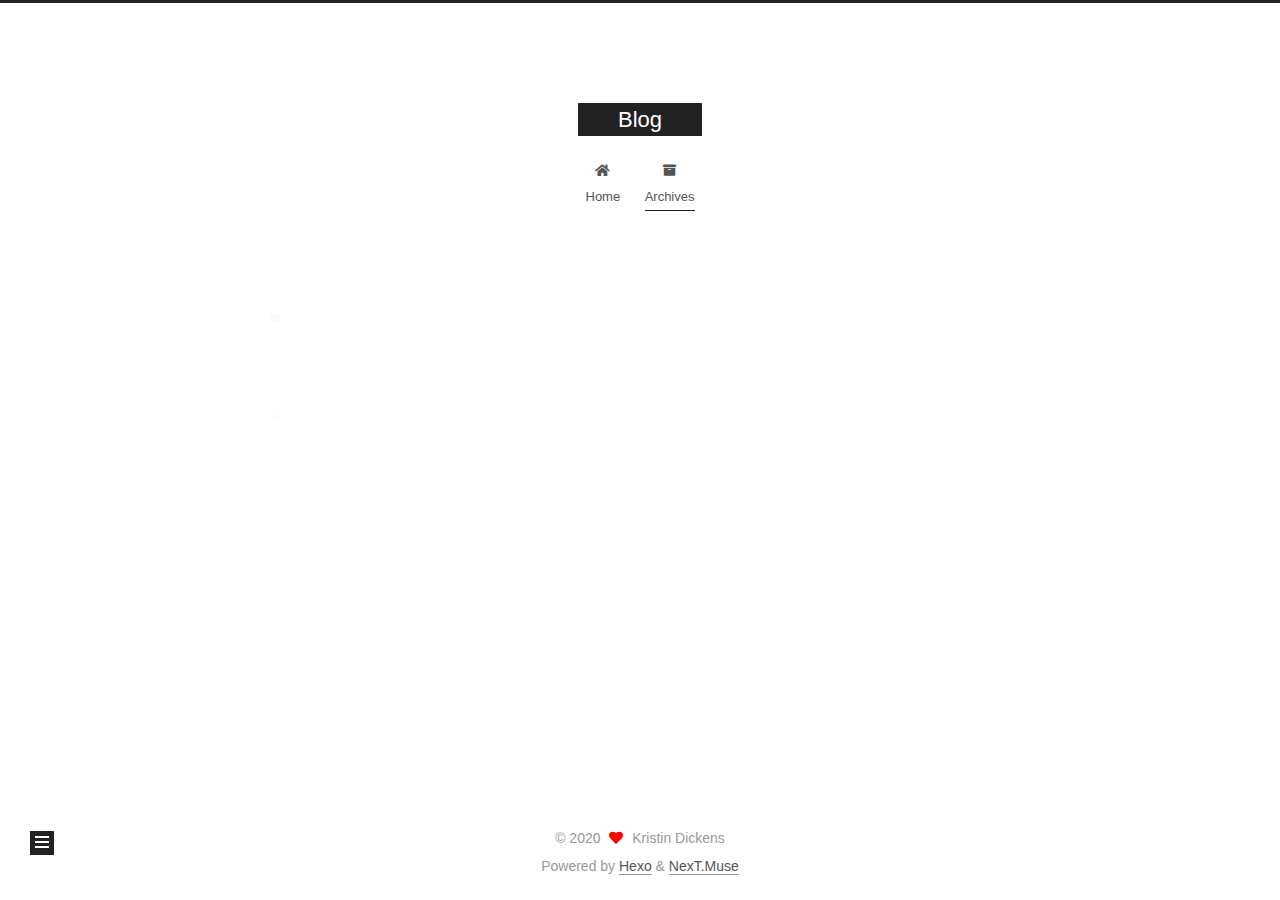
==== commit e1abce5b: "Site updated: 2020-11-14 11:35:31" ====
--- a/archives/index.html
+++ b/archives/index.html
@@ -1,470 +1,360 @@
 <!DOCTYPE html>
-<html>
+<html lang="en">
 <head>
-  <meta charset="utf-8">
-  
-  <meta name="renderer" content="webkit">
-  <meta http-equiv="X-UA-Compatible" content="IE=edge" >
-  <link rel="dns-prefetch" href="http://example.com">
-  <title>Archives | Hexo</title>
-  <meta name="viewport" content="width=device-width, initial-scale=1, maximum-scale=1">
+  <meta charset="UTF-8">
+<meta name="viewport" content="width=device-width, initial-scale=1, maximum-scale=2">
+<meta name="theme-color" content="#222">
+<meta name="generator" content="Hexo 5.2.0">
+  <link rel="apple-touch-icon" sizes="180x180" href="/images/apple-touch-icon-next.png">
+  <link rel="icon" type="image/png" sizes="32x32" href="/images/favicon-32x32-next.png">
+  <link rel="icon" type="image/png" sizes="16x16" href="/images/favicon-16x16-next.png">
+  <link rel="mask-icon" href="/images/logo.svg" color="#222">
+
+<link rel="stylesheet" href="/css/main.css">
+
+
+<link rel="stylesheet" href="/lib/font-awesome/css/all.min.css">
+
+<script id="hexo-configurations">
+    var NexT = window.NexT || {};
+    var CONFIG = {"hostname":"example.com","root":"/","scheme":"Muse","version":"7.8.0","exturl":false,"sidebar":{"position":"left","display":"post","padding":18,"offset":12,"onmobile":false},"copycode":{"enable":false,"show_result":false,"style":null},"back2top":{"enable":true,"sidebar":false,"scrollpercent":false},"bookmark":{"enable":false,"color":"#222","save":"auto"},"fancybox":false,"mediumzoom":false,"lazyload":false,"pangu":false,"comments":{"style":"tabs","active":null,"storage":true,"lazyload":false,"nav":null},"algolia":{"hits":{"per_page":10},"labels":{"input_placeholder":"Search for Posts","hits_empty":"We didn't find any results for the search: ${query}","hits_stats":"${hits} results found in ${time} ms"}},"localsearch":{"enable":false,"trigger":"auto","top_n_per_article":1,"unescape":false,"preload":false},"motion":{"enable":true,"async":false,"transition":{"post_block":"fadeIn","post_header":"slideDownIn","post_body":"slideDownIn","coll_header":"slideLeftIn","sidebar":"slideUpIn"}}};
+  </script>
+
   <meta property="og:type" content="website">
-<meta property="og:title" content="Hexo">
+<meta property="og:title" content="Blog">
 <meta property="og:url" content="http://example.com/archives/index.html">
-<meta property="og:site_name" content="Hexo">
+<meta property="og:site_name" content="Blog">
 <meta property="og:locale" content="en_US">
-<meta property="article:author" content="John Doe">
+<meta property="article:author" content="Kristin Dickens">
 <meta name="twitter:card" content="summary">
-  
-    <link rel="alternative" href="/atom.xml" title="Hexo" type="application/atom+xml">
-  
-  
-    <link rel="icon" href="/favicon.png">
-  
-  <link rel="stylesheet" type="text/css" href="/./main.0cf68a.css">
-  <style type="text/css">
-  
-    #container.show {
-      background: linear-gradient(200deg,#a0cfe4,#e8c37e);
+
+<link rel="canonical" href="http://example.com/archives/">
+
+
+<script id="page-configurations">
+  // https://hexo.io/docs/variables.html
+  CONFIG.page = {
+    sidebar: "",
+    isHome : false,
+    isPost : false,
+    lang   : 'en'
+  };
+</script>
+
+  <title>Archive | Blog</title>
+  
+
+
+
+
+
+
+  <noscript>
+  <style>
+  .use-motion .brand,
+  .use-motion .menu-item,
+  .sidebar-inner,
+  .use-motion .post-block,
+  .use-motion .pagination,
+  .use-motion .comments,
+  .use-motion .post-header,
+  .use-motion .post-body,
+  .use-motion .collection-header { opacity: initial; }
+
+  .use-motion .site-title,
+  .use-motion .site-subtitle {
+    opacity: initial;
+    top: initial;
+  }
+
+  .use-motion .logo-line-before i { left: initial; }
+  .use-motion .logo-line-after i { right: initial; }
+  </style>
+</noscript>
+
+</head>
+
+<body itemscope itemtype="http://schema.org/WebPage">
+  <div class="container use-motion">
+    <div class="headband"></div>
+
+    <header class="header" itemscope itemtype="http://schema.org/WPHeader">
+      <div class="header-inner"><div class="site-brand-container">
+  <div class="site-nav-toggle">
+    <div class="toggle" aria-label="Toggle navigation bar">
+      <span class="toggle-line toggle-line-first"></span>
+      <span class="toggle-line toggle-line-middle"></span>
+      <span class="toggle-line toggle-line-last"></span>
+    </div>
+  </div>
+
+  <div class="site-meta">
+
+    <a href="/" class="brand" rel="start">
+      <span class="logo-line-before"><i></i></span>
+      <h1 class="site-title">Blog</h1>
+      <span class="logo-line-after"><i></i></span>
+    </a>
+  </div>
+
+  <div class="site-nav-right">
+    <div class="toggle popup-trigger">
+    </div>
+  </div>
+</div>
+
+
+
+
+<nav class="site-nav">
+  <ul id="menu" class="main-menu menu">
+        <li class="menu-item menu-item-home">
+
+    <a href="/" rel="section"><i class="fa fa-home fa-fw"></i>Home</a>
+
+  </li>
+        <li class="menu-item menu-item-archives">
+
+    <a href="/archives/" rel="section"><i class="fa fa-archive fa-fw"></i>Archives</a>
+
+  </li>
+  </ul>
+</nav>
+
+
+
+
+</div>
+    </header>
+
+    
+  <div class="back-to-top">
+    <i class="fa fa-arrow-up"></i>
+    <span>0%</span>
+  </div>
+
+
+    <main class="main">
+      <div class="main-inner">
+        <div class="content-wrap">
+          
+
+          <div class="content archive">
+            
+
+  
+  
+  
+  <div class="post-block">
+    <div class="posts-collapse">
+      <div class="collection-title">
+        <span class="collection-header">Um..! 2 posts in total. Keep on posting.</span>
+      </div>
+
+      
+    <div class="collection-year">
+      <span class="collection-header">2020</span>
+    </div>
+
+  <article itemscope itemtype="http://schema.org/Article">
+    <header class="post-header">
+
+      <div class="post-meta">
+        <time itemprop="dateCreated"
+              datetime="2020-11-14T10:32:48+08:00"
+              content="2020-11-14">
+          11-14
+        </time>
+      </div>
+
+      <div class="post-title">
+          <a class="post-title-link" href="/2020/11/14/%E6%90%AD%E5%BB%BAhexo/" itemprop="url">
+            <span itemprop="name">搭建hexo</span>
+          </a>
+      </div>
+
+    </header>
+  </article>
+
+  <article itemscope itemtype="http://schema.org/Article">
+    <header class="post-header">
+
+      <div class="post-meta">
+        <time itemprop="dateCreated"
+              datetime="2020-11-14T10:00:14+08:00"
+              content="2020-11-14">
+          11-14
+        </time>
+      </div>
+
+      <div class="post-title">
+          <a class="post-title-link" href="/2020/11/14/hello-world/" itemprop="url">
+            <span itemprop="name">Hello World</span>
+          </a>
+      </div>
+
+    </header>
+  </article>
+
+
+    </div>
+  </div>
+  
+  
+  
+
+  
+
+
+
+          </div>
+          
+
+<script>
+  window.addEventListener('tabs:register', () => {
+    let { activeClass } = CONFIG.comments;
+    if (CONFIG.comments.storage) {
+      activeClass = localStorage.getItem('comments_active') || activeClass;
     }
-  </style>
-  
-
-  
-
-<meta name="generator" content="Hexo 5.2.0"></head>
-
-<body>
-  <div id="container" q-class="show:isCtnShow">
-    <canvas id="anm-canvas" class="anm-canvas"></canvas>
-    <div class="left-col" q-class="show:isShow">
-      
-<div class="overlay" style="background: #4d4d4d"></div>
-<div class="intrude-less">
-	<header id="header" class="inner">
-		<a href="/" class="profilepic">
-			<img src="" class="js-avatar">
-		</a>
-		<hgroup>
-		  <h1 class="header-author"><a href="/"></a></h1>
-		</hgroup>
-		
-
-		<nav class="header-menu">
-			<ul>
-			
-				<li><a href="/">主页</a></li>
-	        
-				<li><a href="/tags/%E9%9A%8F%E7%AC%94/">随笔</a></li>
-	        
-			</ul>
-		</nav>
-		<nav class="header-smart-menu">
-    		
-    			
-    			<a q-on="click: openSlider(e, 'innerArchive')" href="javascript:void(0)">所有文章</a>
-    			
-            
-    			
-    			<a q-on="click: openSlider(e, 'friends')" href="javascript:void(0)">友链</a>
-    			
-            
-    			
-    			<a q-on="click: openSlider(e, 'aboutme')" href="javascript:void(0)">关于我</a>
-    			
-            
-		</nav>
-		<nav class="header-nav">
-			<div class="social">
-				
-					<a class="github" target="_blank" href="#" title="github"><i class="icon-github"></i></a>
-		        
-					<a class="weibo" target="_blank" href="#" title="weibo"><i class="icon-weibo"></i></a>
-		        
-					<a class="rss" target="_blank" href="#" title="rss"><i class="icon-rss"></i></a>
-		        
-					<a class="zhihu" target="_blank" href="#" title="zhihu"><i class="icon-zhihu"></i></a>
-		        
-			</div>
-		</nav>
-	</header>		
-</div>
-
-    </div>
-    <div class="mid-col" q-class="show:isShow,hide:isShow|isFalse">
-      
-<nav id="mobile-nav">
-  	<div class="overlay js-overlay" style="background: #4d4d4d"></div>
-	<div class="btnctn js-mobile-btnctn">
-  		<div class="slider-trigger list" q-on="click: openSlider(e)"><i class="icon icon-sort"></i></div>
-	</div>
-	<div class="intrude-less">
-		<header id="header" class="inner">
-			<div class="profilepic">
-				<img src="" class="js-avatar">
-			</div>
-			<hgroup>
-			  <h1 class="header-author js-header-author"></h1>
-			</hgroup>
-			
-			
-			
-				
-			
-				
-			
-			
-			
-			<nav class="header-nav">
-				<div class="social">
-					
-						<a class="github" target="_blank" href="#" title="github"><i class="icon-github"></i></a>
-			        
-						<a class="weibo" target="_blank" href="#" title="weibo"><i class="icon-weibo"></i></a>
-			        
-						<a class="rss" target="_blank" href="#" title="rss"><i class="icon-rss"></i></a>
-			        
-						<a class="zhihu" target="_blank" href="#" title="zhihu"><i class="icon-zhihu"></i></a>
-			        
-				</div>
-			</nav>
-
-			<nav class="header-menu js-header-menu">
-				<ul style="width: 50%">
-				
-				
-					<li style="width: 50%"><a href="/">主页</a></li>
-		        
-					<li style="width: 50%"><a href="/tags/%E9%9A%8F%E7%AC%94/">随笔</a></li>
-		        
-				</ul>
-			</nav>
-		</header>				
-	</div>
-	<div class="mobile-mask" style="display:none" q-show="isShow"></div>
-</nav>
-
-      <div id="wrapper" class="body-wrap">
-        <div class="menu-l">
-          <div class="canvas-wrap">
-            <canvas data-colors="#eaeaea" data-sectionHeight="100" data-contentId="js-content" id="myCanvas1" class="anm-canvas"></canvas>
-          </div>
-          <div id="js-content" class="content-ll">
-            
-  
-  
-    
-    
-      
-      
-      <section class="archives-wrap">
-        <div class="archive-year-wrap">
-          <a href="/archives/2020" class="archive-year">2020</a>
+    if (activeClass) {
+      let activeTab = document.querySelector(`a[href="#comment-${activeClass}"]`);
+      if (activeTab) {
+        activeTab.click();
+      }
+    }
+  });
+  if (CONFIG.comments.storage) {
+    window.addEventListener('tabs:click', event => {
+      if (!event.target.matches('.tabs-comment .tab-content .tab-pane')) return;
+      let commentClass = event.target.classList[1];
+      localStorage.setItem('comments_active', commentClass);
+    });
+  }
+</script>
+
         </div>
-        <div class="archives">
-    
-    <article class="archive-article archive-type-post">
-  <div class="archive-article-inner">
-    <header class="archive-article-header">
-      	<div class="article-meta">
-	      	<a href="/2020/11/14/%E6%90%AD%E5%BB%BAhexo/" class="archive-article-date">
-  	<time datetime="2020-11-14T02:32:48.000Z" itemprop="datePublished"><i class="icon-calendar icon"></i>2020-11-14</time>
-</a>
-        </div>
-    	 
-  
-    <h1 itemprop="name">
-      <a class="archive-article-title" href="/2020/11/14/%E6%90%AD%E5%BB%BAhexo/">搭建hexo</a>
-    </h1>
-  
-
-        <div class="article-info info-on-right">
           
-          
-
-        </div>
-        <div class="clearfix"></div>
-    </header>
-  </div>
-</article>
-  
-    
-    
-    <article class="archive-article archive-type-post">
-  <div class="archive-article-inner">
-    <header class="archive-article-header">
-      	<div class="article-meta">
-	      	<a href="/2020/11/14/hello-world/" class="archive-article-date">
-  	<time datetime="2020-11-14T02:00:14.137Z" itemprop="datePublished"><i class="icon-calendar icon"></i>2020-11-14</time>
-</a>
-        </div>
-    	 
-  
-    <h1 itemprop="name">
-      <a class="archive-article-title" href="/2020/11/14/hello-world/">Hello World</a>
-    </h1>
-  
-
-        <div class="article-info info-on-right">
-          
-          
-
-        </div>
-        <div class="clearfix"></div>
-    </header>
-  </div>
-</article>
-  
-  
-    </div></section>
-  
-
-    
-
-
-          </div>
-        </div>
-      </div>
-      <footer id="footer">
-  <div class="outer">
-    <div id="footer-info">
-    	<div class="footer-left">
-    		&copy; 2020 John Doe
-    	</div>
-      	<div class="footer-right">
-      		<a href="http://hexo.io/" target="_blank">Hexo</a>  Theme <a href="https://github.com/litten/hexo-theme-yilia" target="_blank">Yilia</a> by Litten
-      	</div>
-    </div>
-  </div>
-</footer>
-    </div>
-    <script>
-	var yiliaConfig = {
-		mathjax: false,
-		isHome: false,
-		isPost: false,
-		isArchive: true,
-		isTag: false,
-		isCategory: false,
-		open_in_new: false,
-		toc_hide_index: true,
-		root: "/",
-		innerArchive: true,
-		showTags: false
-	}
-</script>
-
-<script>!function(t){function n(e){if(r[e])return r[e].exports;var i=r[e]={exports:{},id:e,loaded:!1};return t[e].call(i.exports,i,i.exports,n),i.loaded=!0,i.exports}var r={};n.m=t,n.c=r,n.p="./",n(0)}([function(t,n,r){r(195),t.exports=r(191)},function(t,n,r){var e=r(3),i=r(52),o=r(27),u=r(28),c=r(53),f="prototype",a=function(t,n,r){var s,l,h,v,p=t&a.F,d=t&a.G,y=t&a.S,g=t&a.P,b=t&a.B,m=d?e:y?e[n]||(e[n]={}):(e[n]||{})[f],x=d?i:i[n]||(i[n]={}),w=x[f]||(x[f]={});d&&(r=n);for(s in r)l=!p&&m&&void 0!==m[s],h=(l?m:r)[s],v=b&&l?c(h,e):g&&"function"==typeof h?c(Function.call,h):h,m&&u(m,s,h,t&a.U),x[s]!=h&&o(x,s,v),g&&w[s]!=h&&(w[s]=h)};e.core=i,a.F=1,a.G=2,a.S=4,a.P=8,a.B=16,a.W=32,a.U=64,a.R=128,t.exports=a},function(t,n,r){var e=r(6);t.exports=function(t){if(!e(t))throw TypeError(t+" is not an object!");return t}},function(t,n){var r=t.exports="undefined"!=typeof window&&window.Math==Math?window:"undefined"!=typeof self&&self.Math==Math?self:Function("return this")();"number"==typeof __g&&(__g=r)},function(t,n){t.exports=function(t){try{return!!t()}catch(t){return!0}}},function(t,n){var r=t.exports="undefined"!=typeof window&&window.Math==Math?window:"undefined"!=typeof self&&self.Math==Math?self:Function("return this")();"number"==typeof __g&&(__g=r)},function(t,n){t.exports=function(t){return"object"==typeof t?null!==t:"function"==typeof t}},function(t,n,r){var e=r(126)("wks"),i=r(76),o=r(3).Symbol,u="function"==typeof o;(t.exports=function(t){return e[t]||(e[t]=u&&o[t]||(u?o:i)("Symbol."+t))}).store=e},function(t,n){var r={}.hasOwnProperty;t.exports=function(t,n){return r.call(t,n)}},function(t,n,r){var e=r(94),i=r(33);t.exports=function(t){return e(i(t))}},function(t,n,r){t.exports=!r(4)(function(){return 7!=Object.defineProperty({},"a",{get:function(){return 7}}).a})},function(t,n,r){var e=r(2),i=r(167),o=r(50),u=Object.defineProperty;n.f=r(10)?Object.defineProperty:function(t,n,r){if(e(t),n=o(n,!0),e(r),i)try{return u(t,n,r)}catch(t){}if("get"in r||"set"in r)throw TypeError("Accessors not supported!");return"value"in r&&(t[n]=r.value),t}},function(t,n,r){t.exports=!r(18)(function(){return 7!=Object.defineProperty({},"a",{get:function(){return 7}}).a})},function(t,n,r){var e=r(14),i=r(22);t.exports=r(12)?function(t,n,r){return e.f(t,n,i(1,r))}:function(t,n,r){return t[n]=r,t}},function(t,n,r){var e=r(20),i=r(58),o=r(42),u=Object.defineProperty;n.f=r(12)?Object.defineProperty:function(t,n,r){if(e(t),n=o(n,!0),e(r),i)try{return u(t,n,r)}catch(t){}if("get"in r||"set"in r)throw TypeError("Accessors not supported!");return"value"in r&&(t[n]=r.value),t}},function(t,n,r){var e=r(40)("wks"),i=r(23),o=r(5).Symbol,u="function"==typeof o;(t.exports=function(t){return e[t]||(e[t]=u&&o[t]||(u?o:i)("Symbol."+t))}).store=e},function(t,n,r){var e=r(67),i=Math.min;t.exports=function(t){return t>0?i(e(t),9007199254740991):0}},function(t,n,r){var e=r(46);t.exports=function(t){return Object(e(t))}},function(t,n){t.exports=function(t){try{return!!t()}catch(t){return!0}}},function(t,n,r){var e=r(63),i=r(34);t.exports=Object.keys||function(t){return e(t,i)}},function(t,n,r){var e=r(21);t.exports=function(t){if(!e(t))throw TypeError(t+" is not an object!");return t}},function(t,n){t.exports=function(t){return"object"==typeof t?null!==t:"function"==typeof t}},function(t,n){t.exports=function(t,n){return{enumerable:!(1&t),configurable:!(2&t),writable:!(4&t),value:n}}},function(t,n){var r=0,e=Math.random();t.exports=function(t){return"Symbol(".concat(void 0===t?"":t,")_",(++r+e).toString(36))}},function(t,n){var r={}.hasOwnProperty;t.exports=function(t,n){return r.call(t,n)}},function(t,n){var r=t.exports={version:"2.4.0"};"number"==typeof __e&&(__e=r)},function(t,n){t.exports=function(t){if("function"!=typeof t)throw TypeError(t+" is not a function!");return t}},function(t,n,r){var e=r(11),i=r(66);t.exports=r(10)?function(t,n,r){return e.f(t,n,i(1,r))}:function(t,n,r){return t[n]=r,t}},function(t,n,r){var e=r(3),i=r(27),o=r(24),u=r(76)("src"),c="toString",f=Function[c],a=(""+f).split(c);r(52).inspectSource=function(t){return f.call(t)},(t.exports=function(t,n,r,c){var f="function"==typeof r;f&&(o(r,"name")||i(r,"name",n)),t[n]!==r&&(f&&(o(r,u)||i(r,u,t[n]?""+t[n]:a.join(String(n)))),t===e?t[n]=r:c?t[n]?t[n]=r:i(t,n,r):(delete t[n],i(t,n,r)))})(Function.prototype,c,function(){return"function"==typeof this&&this[u]||f.call(this)})},function(t,n,r){var e=r(1),i=r(4),o=r(46),u=function(t,n,r,e){var i=String(o(t)),u="<"+n;return""!==r&&(u+=" "+r+'="'+String(e).replace(/"/g,"&quot;")+'"'),u+">"+i+"</"+n+">"};t.exports=function(t,n){var r={};r[t]=n(u),e(e.P+e.F*i(function(){var n=""[t]('"');return n!==n.toLowerCase()||n.split('"').length>3}),"String",r)}},function(t,n,r){var e=r(115),i=r(46);t.exports=function(t){return e(i(t))}},function(t,n,r){var e=r(116),i=r(66),o=r(30),u=r(50),c=r(24),f=r(167),a=Object.getOwnPropertyDescriptor;n.f=r(10)?a:function(t,n){if(t=o(t),n=u(n,!0),f)try{return a(t,n)}catch(t){}if(c(t,n))return i(!e.f.call(t,n),t[n])}},function(t,n,r){var e=r(24),i=r(17),o=r(145)("IE_PROTO"),u=Object.prototype;t.exports=Object.getPrototypeOf||function(t){return t=i(t),e(t,o)?t[o]:"function"==typeof t.constructor&&t instanceof t.constructor?t.constructor.prototype:t instanceof Object?u:null}},function(t,n){t.exports=function(t){if(void 0==t)throw TypeError("Can't call method on  "+t);return t}},function(t,n){t.exports="constructor,hasOwnProperty,isPrototypeOf,propertyIsEnumerable,toLocaleString,toString,valueOf".split(",")},function(t,n){t.exports={}},function(t,n){t.exports=!0},function(t,n){n.f={}.propertyIsEnumerable},function(t,n,r){var e=r(14).f,i=r(8),o=r(15)("toStringTag");t.exports=function(t,n,r){t&&!i(t=r?t:t.prototype,o)&&e(t,o,{configurable:!0,value:n})}},function(t,n,r){var e=r(40)("keys"),i=r(23);t.exports=function(t){return e[t]||(e[t]=i(t))}},function(t,n,r){var e=r(5),i="__core-js_shared__",o=e[i]||(e[i]={});t.exports=function(t){return o[t]||(o[t]={})}},function(t,n){var r=Math.ceil,e=Math.floor;t.exports=function(t){return isNaN(t=+t)?0:(t>0?e:r)(t)}},function(t,n,r){var e=r(21);t.exports=function(t,n){if(!e(t))return t;var r,i;if(n&&"function"==typeof(r=t.toString)&&!e(i=r.call(t)))return i;if("function"==typeof(r=t.valueOf)&&!e(i=r.call(t)))return i;if(!n&&"function"==typeof(r=t.toString)&&!e(i=r.call(t)))return i;throw TypeError("Can't convert object to primitive value")}},function(t,n,r){var e=r(5),i=r(25),o=r(36),u=r(44),c=r(14).f;t.exports=function(t){var n=i.Symbol||(i.Symbol=o?{}:e.Symbol||{});"_"==t.charAt(0)||t in n||c(n,t,{value:u.f(t)})}},function(t,n,r){n.f=r(15)},function(t,n){var r={}.toString;t.exports=function(t){return r.call(t).slice(8,-1)}},function(t,n){t.exports=function(t){if(void 0==t)throw TypeError("Can't call method on  "+t);return t}},function(t,n,r){var e=r(4);t.exports=function(t,n){return!!t&&e(function(){n?t.call(null,function(){},1):t.call(null)})}},function(t,n,r){var e=r(53),i=r(115),o=r(17),u=r(16),c=r(203);t.exports=function(t,n){var r=1==t,f=2==t,a=3==t,s=4==t,l=6==t,h=5==t||l,v=n||c;return function(n,c,p){for(var d,y,g=o(n),b=i(g),m=e(c,p,3),x=u(b.length),w=0,S=r?v(n,x):f?v(n,0):void 0;x>w;w++)if((h||w in b)&&(d=b[w],y=m(d,w,g),t))if(r)S[w]=y;else if(y)switch(t){case 3:return!0;case 5:return d;case 6:return w;case 2:S.push(d)}else if(s)return!1;return l?-1:a||s?s:S}}},function(t,n,r){var e=r(1),i=r(52),o=r(4);t.exports=function(t,n){var r=(i.Object||{})[t]||Object[t],u={};u[t]=n(r),e(e.S+e.F*o(function(){r(1)}),"Object",u)}},function(t,n,r){var e=r(6);t.exports=function(t,n){if(!e(t))return t;var r,i;if(n&&"function"==typeof(r=t.toString)&&!e(i=r.call(t)))return i;if("function"==typeof(r=t.valueOf)&&!e(i=r.call(t)))return i;if(!n&&"function"==typeof(r=t.toString)&&!e(i=r.call(t)))return i;throw TypeError("Can't convert object to primitive value")}},function(t,n,r){var e=r(5),i=r(25),o=r(91),u=r(13),c="prototype",f=function(t,n,r){var a,s,l,h=t&f.F,v=t&f.G,p=t&f.S,d=t&f.P,y=t&f.B,g=t&f.W,b=v?i:i[n]||(i[n]={}),m=b[c],x=v?e:p?e[n]:(e[n]||{})[c];v&&(r=n);for(a in r)(s=!h&&x&&void 0!==x[a])&&a in b||(l=s?x[a]:r[a],b[a]=v&&"function"!=typeof x[a]?r[a]:y&&s?o(l,e):g&&x[a]==l?function(t){var n=function(n,r,e){if(this instanceof t){switch(arguments.length){case 0:return new t;case 1:return new t(n);case 2:return new t(n,r)}return new t(n,r,e)}return t.apply(this,arguments)};return n[c]=t[c],n}(l):d&&"function"==typeof l?o(Function.call,l):l,d&&((b.virtual||(b.virtual={}))[a]=l,t&f.R&&m&&!m[a]&&u(m,a,l)))};f.F=1,f.G=2,f.S=4,f.P=8,f.B=16,f.W=32,f.U=64,f.R=128,t.exports=f},function(t,n){var r=t.exports={version:"2.4.0"};"number"==typeof __e&&(__e=r)},function(t,n,r){var e=r(26);t.exports=function(t,n,r){if(e(t),void 0===n)return t;switch(r){case 1:return function(r){return t.call(n,r)};case 2:return function(r,e){return t.call(n,r,e)};case 3:return function(r,e,i){return t.call(n,r,e,i)}}return function(){return t.apply(n,arguments)}}},function(t,n,r){var e=r(183),i=r(1),o=r(126)("metadata"),u=o.store||(o.store=new(r(186))),c=function(t,n,r){var i=u.get(t);if(!i){if(!r)return;u.set(t,i=new e)}var o=i.get(n);if(!o){if(!r)return;i.set(n,o=new e)}return o},f=function(t,n,r){var e=c(n,r,!1);return void 0!==e&&e.has(t)},a=function(t,n,r){var e=c(n,r,!1);return void 0===e?void 0:e.get(t)},s=function(t,n,r,e){c(r,e,!0).set(t,n)},l=function(t,n){var r=c(t,n,!1),e=[];return r&&r.forEach(function(t,n){e.push(n)}),e},h=function(t){return void 0===t||"symbol"==typeof t?t:String(t)},v=function(t){i(i.S,"Reflect",t)};t.exports={store:u,map:c,has:f,get:a,set:s,keys:l,key:h,exp:v}},function(t,n,r){"use strict";if(r(10)){var e=r(69),i=r(3),o=r(4),u=r(1),c=r(127),f=r(152),a=r(53),s=r(68),l=r(66),h=r(27),v=r(73),p=r(67),d=r(16),y=r(75),g=r(50),b=r(24),m=r(180),x=r(114),w=r(6),S=r(17),_=r(137),O=r(70),E=r(32),P=r(71).f,j=r(154),F=r(76),M=r(7),A=r(48),N=r(117),T=r(146),I=r(155),k=r(80),L=r(123),R=r(74),C=r(130),D=r(160),U=r(11),W=r(31),G=U.f,B=W.f,V=i.RangeError,z=i.TypeError,q=i.Uint8Array,K="ArrayBuffer",J="Shared"+K,Y="BYTES_PER_ELEMENT",H="prototype",$=Array[H],X=f.ArrayBuffer,Q=f.DataView,Z=A(0),tt=A(2),nt=A(3),rt=A(4),et=A(5),it=A(6),ot=N(!0),ut=N(!1),ct=I.values,ft=I.keys,at=I.entries,st=$.lastIndexOf,lt=$.reduce,ht=$.reduceRight,vt=$.join,pt=$.sort,dt=$.slice,yt=$.toString,gt=$.toLocaleString,bt=M("iterator"),mt=M("toStringTag"),xt=F("typed_constructor"),wt=F("def_constructor"),St=c.CONSTR,_t=c.TYPED,Ot=c.VIEW,Et="Wrong length!",Pt=A(1,function(t,n){return Tt(T(t,t[wt]),n)}),jt=o(function(){return 1===new q(new Uint16Array([1]).buffer)[0]}),Ft=!!q&&!!q[H].set&&o(function(){new q(1).set({})}),Mt=function(t,n){if(void 0===t)throw z(Et);var r=+t,e=d(t);if(n&&!m(r,e))throw V(Et);return e},At=function(t,n){var r=p(t);if(r<0||r%n)throw V("Wrong offset!");return r},Nt=function(t){if(w(t)&&_t in t)return t;throw z(t+" is not a typed array!")},Tt=function(t,n){if(!(w(t)&&xt in t))throw z("It is not a typed array constructor!");return new t(n)},It=function(t,n){return kt(T(t,t[wt]),n)},kt=function(t,n){for(var r=0,e=n.length,i=Tt(t,e);e>r;)i[r]=n[r++];return i},Lt=function(t,n,r){G(t,n,{get:function(){return this._d[r]}})},Rt=function(t){var n,r,e,i,o,u,c=S(t),f=arguments.length,s=f>1?arguments[1]:void 0,l=void 0!==s,h=j(c);if(void 0!=h&&!_(h)){for(u=h.call(c),e=[],n=0;!(o=u.next()).done;n++)e.push(o.value);c=e}for(l&&f>2&&(s=a(s,arguments[2],2)),n=0,r=d(c.length),i=Tt(this,r);r>n;n++)i[n]=l?s(c[n],n):c[n];return i},Ct=function(){for(var t=0,n=arguments.length,r=Tt(this,n);n>t;)r[t]=arguments[t++];return r},Dt=!!q&&o(function(){gt.call(new q(1))}),Ut=function(){return gt.apply(Dt?dt.call(Nt(this)):Nt(this),arguments)},Wt={copyWithin:function(t,n){return D.call(Nt(this),t,n,arguments.length>2?arguments[2]:void 0)},every:function(t){return rt(Nt(this),t,arguments.length>1?arguments[1]:void 0)},fill:function(t){return C.apply(Nt(this),arguments)},filter:function(t){return It(this,tt(Nt(this),t,arguments.length>1?arguments[1]:void 0))},find:function(t){return et(Nt(this),t,arguments.length>1?arguments[1]:void 0)},findIndex:function(t){return it(Nt(this),t,arguments.length>1?arguments[1]:void 0)},forEach:function(t){Z(Nt(this),t,arguments.length>1?arguments[1]:void 0)},indexOf:function(t){return ut(Nt(this),t,arguments.length>1?arguments[1]:void 0)},includes:function(t){return ot(Nt(this),t,arguments.length>1?arguments[1]:void 0)},join:function(t){return vt.apply(Nt(this),arguments)},lastIndexOf:function(t){return st.apply(Nt(this),arguments)},map:function(t){return Pt(Nt(this),t,arguments.length>1?arguments[1]:void 0)},reduce:function(t){return lt.apply(Nt(this),arguments)},reduceRight:function(t){return ht.apply(Nt(this),arguments)},reverse:function(){for(var t,n=this,r=Nt(n).length,e=Math.floor(r/2),i=0;i<e;)t=n[i],n[i++]=n[--r],n[r]=t;return n},some:function(t){return nt(Nt(this),t,arguments.length>1?arguments[1]:void 0)},sort:function(t){return pt.call(Nt(this),t)},subarray:function(t,n){var r=Nt(this),e=r.length,i=y(t,e);return new(T(r,r[wt]))(r.buffer,r.byteOffset+i*r.BYTES_PER_ELEMENT,d((void 0===n?e:y(n,e))-i))}},Gt=function(t,n){return It(this,dt.call(Nt(this),t,n))},Bt=function(t){Nt(this);var n=At(arguments[1],1),r=this.length,e=S(t),i=d(e.length),o=0;if(i+n>r)throw V(Et);for(;o<i;)this[n+o]=e[o++]},Vt={entries:function(){return at.call(Nt(this))},keys:function(){return ft.call(Nt(this))},values:function(){return ct.call(Nt(this))}},zt=function(t,n){return w(t)&&t[_t]&&"symbol"!=typeof n&&n in t&&String(+n)==String(n)},qt=function(t,n){return zt(t,n=g(n,!0))?l(2,t[n]):B(t,n)},Kt=function(t,n,r){return!(zt(t,n=g(n,!0))&&w(r)&&b(r,"value"))||b(r,"get")||b(r,"set")||r.configurable||b(r,"writable")&&!r.writable||b(r,"enumerable")&&!r.enumerable?G(t,n,r):(t[n]=r.value,t)};St||(W.f=qt,U.f=Kt),u(u.S+u.F*!St,"Object",{getOwnPropertyDescriptor:qt,defineProperty:Kt}),o(function(){yt.call({})})&&(yt=gt=function(){return vt.call(this)});var Jt=v({},Wt);v(Jt,Vt),h(Jt,bt,Vt.values),v(Jt,{slice:Gt,set:Bt,constructor:function(){},toString:yt,toLocaleString:Ut}),Lt(Jt,"buffer","b"),Lt(Jt,"byteOffset","o"),Lt(Jt,"byteLength","l"),Lt(Jt,"length","e"),G(Jt,mt,{get:function(){return this[_t]}}),t.exports=function(t,n,r,f){f=!!f;var a=t+(f?"Clamped":"")+"Array",l="Uint8Array"!=a,v="get"+t,p="set"+t,y=i[a],g=y||{},b=y&&E(y),m=!y||!c.ABV,S={},_=y&&y[H],j=function(t,r){var e=t._d;return e.v[v](r*n+e.o,jt)},F=function(t,r,e){var i=t._d;f&&(e=(e=Math.round(e))<0?0:e>255?255:255&e),i.v[p](r*n+i.o,e,jt)},M=function(t,n){G(t,n,{get:function(){return j(this,n)},set:function(t){return F(this,n,t)},enumerable:!0})};m?(y=r(function(t,r,e,i){s(t,y,a,"_d");var o,u,c,f,l=0,v=0;if(w(r)){if(!(r instanceof X||(f=x(r))==K||f==J))return _t in r?kt(y,r):Rt.call(y,r);o=r,v=At(e,n);var p=r.byteLength;if(void 0===i){if(p%n)throw V(Et);if((u=p-v)<0)throw V(Et)}else if((u=d(i)*n)+v>p)throw V(Et);c=u/n}else c=Mt(r,!0),u=c*n,o=new X(u);for(h(t,"_d",{b:o,o:v,l:u,e:c,v:new Q(o)});l<c;)M(t,l++)}),_=y[H]=O(Jt),h(_,"constructor",y)):L(function(t){new y(null),new y(t)},!0)||(y=r(function(t,r,e,i){s(t,y,a);var o;return w(r)?r instanceof X||(o=x(r))==K||o==J?void 0!==i?new g(r,At(e,n),i):void 0!==e?new g(r,At(e,n)):new g(r):_t in r?kt(y,r):Rt.call(y,r):new g(Mt(r,l))}),Z(b!==Function.prototype?P(g).concat(P(b)):P(g),function(t){t in y||h(y,t,g[t])}),y[H]=_,e||(_.constructor=y));var A=_[bt],N=!!A&&("values"==A.name||void 0==A.name),T=Vt.values;h(y,xt,!0),h(_,_t,a),h(_,Ot,!0),h(_,wt,y),(f?new y(1)[mt]==a:mt in _)||G(_,mt,{get:function(){return a}}),S[a]=y,u(u.G+u.W+u.F*(y!=g),S),u(u.S,a,{BYTES_PER_ELEMENT:n,from:Rt,of:Ct}),Y in _||h(_,Y,n),u(u.P,a,Wt),R(a),u(u.P+u.F*Ft,a,{set:Bt}),u(u.P+u.F*!N,a,Vt),u(u.P+u.F*(_.toString!=yt),a,{toString:yt}),u(u.P+u.F*o(function(){new y(1).slice()}),a,{slice:Gt}),u(u.P+u.F*(o(function(){return[1,2].toLocaleString()!=new y([1,2]).toLocaleString()})||!o(function(){_.toLocaleString.call([1,2])})),a,{toLocaleString:Ut}),k[a]=N?A:T,e||N||h(_,bt,T)}}else t.exports=function(){}},function(t,n){var r={}.toString;t.exports=function(t){return r.call(t).slice(8,-1)}},function(t,n,r){var e=r(21),i=r(5).document,o=e(i)&&e(i.createElement);t.exports=function(t){return o?i.createElement(t):{}}},function(t,n,r){t.exports=!r(12)&&!r(18)(function(){return 7!=Object.defineProperty(r(57)("div"),"a",{get:function(){return 7}}).a})},function(t,n,r){"use strict";var e=r(36),i=r(51),o=r(64),u=r(13),c=r(8),f=r(35),a=r(96),s=r(38),l=r(103),h=r(15)("iterator"),v=!([].keys&&"next"in[].keys()),p="keys",d="values",y=function(){return this};t.exports=function(t,n,r,g,b,m,x){a(r,n,g);var w,S,_,O=function(t){if(!v&&t in F)return F[t];switch(t){case p:case d:return function(){return new r(this,t)}}return function(){return new r(this,t)}},E=n+" Iterator",P=b==d,j=!1,F=t.prototype,M=F[h]||F["@@iterator"]||b&&F[b],A=M||O(b),N=b?P?O("entries"):A:void 0,T="Array"==n?F.entries||M:M;if(T&&(_=l(T.call(new t)))!==Object.prototype&&(s(_,E,!0),e||c(_,h)||u(_,h,y)),P&&M&&M.name!==d&&(j=!0,A=function(){return M.call(this)}),e&&!x||!v&&!j&&F[h]||u(F,h,A),f[n]=A,f[E]=y,b)if(w={values:P?A:O(d),keys:m?A:O(p),entries:N},x)for(S in w)S in F||o(F,S,w[S]);else i(i.P+i.F*(v||j),n,w);return w}},function(t,n,r){var e=r(20),i=r(100),o=r(34),u=r(39)("IE_PROTO"),c=function(){},f="prototype",a=function(){var t,n=r(57)("iframe"),e=o.length;for(n.style.display="none",r(93).appendChild(n),n.src="javascript:",t=n.contentWindow.document,t.open(),t.write("<script>document.F=Object<\/script>"),t.close(),a=t.F;e--;)delete a[f][o[e]];return a()};t.exports=Object.create||function(t,n){var r;return null!==t?(c[f]=e(t),r=new c,c[f]=null,r[u]=t):r=a(),void 0===n?r:i(r,n)}},function(t,n,r){var e=r(63),i=r(34).concat("length","prototype");n.f=Object.getOwnPropertyNames||function(t){return e(t,i)}},function(t,n){n.f=Object.getOwnPropertySymbols},function(t,n,r){var e=r(8),i=r(9),o=r(90)(!1),u=r(39)("IE_PROTO");t.exports=function(t,n){var r,c=i(t),f=0,a=[];for(r in c)r!=u&&e(c,r)&&a.push(r);for(;n.length>f;)e(c,r=n[f++])&&(~o(a,r)||a.push(r));return a}},function(t,n,r){t.exports=r(13)},function(t,n,r){var e=r(76)("meta"),i=r(6),o=r(24),u=r(11).f,c=0,f=Object.isExtensible||function(){return!0},a=!r(4)(function(){return f(Object.preventExtensions({}))}),s=function(t){u(t,e,{value:{i:"O"+ ++c,w:{}}})},l=function(t,n){if(!i(t))return"symbol"==typeof t?t:("string"==typeof t?"S":"P")+t;if(!o(t,e)){if(!f(t))return"F";if(!n)return"E";s(t)}return t[e].i},h=function(t,n){if(!o(t,e)){if(!f(t))return!0;if(!n)return!1;s(t)}return t[e].w},v=function(t){return a&&p.NEED&&f(t)&&!o(t,e)&&s(t),t},p=t.exports={KEY:e,NEED:!1,fastKey:l,getWeak:h,onFreeze:v}},function(t,n){t.exports=function(t,n){return{enumerable:!(1&t),configurable:!(2&t),writable:!(4&t),value:n}}},function(t,n){var r=Math.ceil,e=Math.floor;t.exports=function(t){return isNaN(t=+t)?0:(t>0?e:r)(t)}},function(t,n){t.exports=function(t,n,r,e){if(!(t instanceof n)||void 0!==e&&e in t)throw TypeError(r+": incorrect invocation!");return t}},function(t,n){t.exports=!1},function(t,n,r){var e=r(2),i=r(173),o=r(133),u=r(145)("IE_PROTO"),c=function(){},f="prototype",a=function(){var t,n=r(132)("iframe"),e=o.length;for(n.style.display="none",r(135).appendChild(n),n.src="javascript:",t=n.contentWindow.document,t.open(),t.write("<script>document.F=Object<\/script>"),t.close(),a=t.F;e--;)delete a[f][o[e]];return a()};t.exports=Object.create||function(t,n){var r;return null!==t?(c[f]=e(t),r=new c,c[f]=null,r[u]=t):r=a(),void 0===n?r:i(r,n)}},function(t,n,r){var e=r(175),i=r(133).concat("length","prototype");n.f=Object.getOwnPropertyNames||function(t){return e(t,i)}},function(t,n,r){var e=r(175),i=r(133);t.exports=Object.keys||function(t){return e(t,i)}},function(t,n,r){var e=r(28);t.exports=function(t,n,r){for(var i in n)e(t,i,n[i],r);return t}},function(t,n,r){"use strict";var e=r(3),i=r(11),o=r(10),u=r(7)("species");t.exports=function(t){var n=e[t];o&&n&&!n[u]&&i.f(n,u,{configurable:!0,get:function(){return this}})}},function(t,n,r){var e=r(67),i=Math.max,o=Math.min;t.exports=function(t,n){return t=e(t),t<0?i(t+n,0):o(t,n)}},function(t,n){var r=0,e=Math.random();t.exports=function(t){return"Symbol(".concat(void 0===t?"":t,")_",(++r+e).toString(36))}},function(t,n,r){var e=r(33);t.exports=function(t){return Object(e(t))}},function(t,n,r){var e=r(7)("unscopables"),i=Array.prototype;void 0==i[e]&&r(27)(i,e,{}),t.exports=function(t){i[e][t]=!0}},function(t,n,r){var e=r(53),i=r(169),o=r(137),u=r(2),c=r(16),f=r(154),a={},s={},n=t.exports=function(t,n,r,l,h){var v,p,d,y,g=h?function(){return t}:f(t),b=e(r,l,n?2:1),m=0;if("function"!=typeof g)throw TypeError(t+" is not iterable!");if(o(g)){for(v=c(t.length);v>m;m++)if((y=n?b(u(p=t[m])[0],p[1]):b(t[m]))===a||y===s)return y}else for(d=g.call(t);!(p=d.next()).done;)if((y=i(d,b,p.value,n))===a||y===s)return y};n.BREAK=a,n.RETURN=s},function(t,n){t.exports={}},function(t,n,r){var e=r(11).f,i=r(24),o=r(7)("toStringTag");t.exports=function(t,n,r){t&&!i(t=r?t:t.prototype,o)&&e(t,o,{configurable:!0,value:n})}},function(t,n,r){var e=r(1),i=r(46),o=r(4),u=r(150),c="["+u+"]",f="​-",a=RegExp("^"+c+c+"*"),s=RegExp(c+c+"*$"),l=function(t,n,r){var i={},c=o(function(){return!!u[t]()||f[t]()!=f}),a=i[t]=c?n(h):u[t];r&&(i[r]=a),e(e.P+e.F*c,"String",i)},h=l.trim=function(t,n){return t=String(i(t)),1&n&&(t=t.replace(a,"")),2&n&&(t=t.replace(s,"")),t};t.exports=l},function(t,n,r){t.exports={default:r(86),__esModule:!0}},function(t,n,r){t.exports={default:r(87),__esModule:!0}},function(t,n,r){"use strict";function e(t){return t&&t.__esModule?t:{default:t}}n.__esModule=!0;var i=r(84),o=e(i),u=r(83),c=e(u),f="function"==typeof c.default&&"symbol"==typeof o.default?function(t){return typeof t}:function(t){return t&&"function"==typeof c.default&&t.constructor===c.default&&t!==c.default.prototype?"symbol":typeof t};n.default="function"==typeof c.default&&"symbol"===f(o.default)?function(t){return void 0===t?"undefined":f(t)}:function(t){return t&&"function"==typeof c.default&&t.constructor===c.default&&t!==c.default.prototype?"symbol":void 0===t?"undefined":f(t)}},function(t,n,r){r(110),r(108),r(111),r(112),t.exports=r(25).Symbol},function(t,n,r){r(109),r(113),t.exports=r(44).f("iterator")},function(t,n){t.exports=function(t){if("function"!=typeof t)throw TypeError(t+" is not a function!");return t}},function(t,n){t.exports=function(){}},function(t,n,r){var e=r(9),i=r(106),o=r(105);t.exports=function(t){return function(n,r,u){var c,f=e(n),a=i(f.length),s=o(u,a);if(t&&r!=r){for(;a>s;)if((c=f[s++])!=c)return!0}else for(;a>s;s++)if((t||s in f)&&f[s]===r)return t||s||0;return!t&&-1}}},function(t,n,r){var e=r(88);t.exports=function(t,n,r){if(e(t),void 0===n)return t;switch(r){case 1:return function(r){return t.call(n,r)};case 2:return function(r,e){return t.call(n,r,e)};case 3:return function(r,e,i){return t.call(n,r,e,i)}}return function(){return t.apply(n,arguments)}}},function(t,n,r){var e=r(19),i=r(62),o=r(37);t.exports=function(t){var n=e(t),r=i.f;if(r)for(var u,c=r(t),f=o.f,a=0;c.length>a;)f.call(t,u=c[a++])&&n.push(u);return n}},function(t,n,r){t.exports=r(5).document&&document.documentElement},function(t,n,r){var e=r(56);t.exports=Object("z").propertyIsEnumerable(0)?Object:function(t){return"String"==e(t)?t.split(""):Object(t)}},function(t,n,r){var e=r(56);t.exports=Array.isArray||function(t){return"Array"==e(t)}},function(t,n,r){"use strict";var e=r(60),i=r(22),o=r(38),u={};r(13)(u,r(15)("iterator"),function(){return this}),t.exports=function(t,n,r){t.prototype=e(u,{next:i(1,r)}),o(t,n+" Iterator")}},function(t,n){t.exports=function(t,n){return{value:n,done:!!t}}},function(t,n,r){var e=r(19),i=r(9);t.exports=function(t,n){for(var r,o=i(t),u=e(o),c=u.length,f=0;c>f;)if(o[r=u[f++]]===n)return r}},function(t,n,r){var e=r(23)("meta"),i=r(21),o=r(8),u=r(14).f,c=0,f=Object.isExtensible||function(){return!0},a=!r(18)(function(){return f(Object.preventExtensions({}))}),s=function(t){u(t,e,{value:{i:"O"+ ++c,w:{}}})},l=function(t,n){if(!i(t))return"symbol"==typeof t?t:("string"==typeof t?"S":"P")+t;if(!o(t,e)){if(!f(t))return"F";if(!n)return"E";s(t)}return t[e].i},h=function(t,n){if(!o(t,e)){if(!f(t))return!0;if(!n)return!1;s(t)}return t[e].w},v=function(t){return a&&p.NEED&&f(t)&&!o(t,e)&&s(t),t},p=t.exports={KEY:e,NEED:!1,fastKey:l,getWeak:h,onFreeze:v}},function(t,n,r){var e=r(14),i=r(20),o=r(19);t.exports=r(12)?Object.defineProperties:function(t,n){i(t);for(var r,u=o(n),c=u.length,f=0;c>f;)e.f(t,r=u[f++],n[r]);return t}},function(t,n,r){var e=r(37),i=r(22),o=r(9),u=r(42),c=r(8),f=r(58),a=Object.getOwnPropertyDescriptor;n.f=r(12)?a:function(t,n){if(t=o(t),n=u(n,!0),f)try{return a(t,n)}catch(t){}if(c(t,n))return i(!e.f.call(t,n),t[n])}},function(t,n,r){var e=r(9),i=r(61).f,o={}.toString,u="object"==typeof window&&window&&Object.getOwnPropertyNames?Object.getOwnPropertyNames(window):[],c=function(t){try{return i(t)}catch(t){return u.slice()}};t.exports.f=function(t){return u&&"[object Window]"==o.call(t)?c(t):i(e(t))}},function(t,n,r){var e=r(8),i=r(77),o=r(39)("IE_PROTO"),u=Object.prototype;t.exports=Object.getPrototypeOf||function(t){return t=i(t),e(t,o)?t[o]:"function"==typeof t.constructor&&t instanceof t.constructor?t.constructor.prototype:t instanceof Object?u:null}},function(t,n,r){var e=r(41),i=r(33);t.exports=function(t){return function(n,r){var o,u,c=String(i(n)),f=e(r),a=c.length;return f<0||f>=a?t?"":void 0:(o=c.charCodeAt(f),o<55296||o>56319||f+1===a||(u=c.charCodeAt(f+1))<56320||u>57343?t?c.charAt(f):o:t?c.slice(f,f+2):u-56320+(o-55296<<10)+65536)}}},function(t,n,r){var e=r(41),i=Math.max,o=Math.min;t.exports=function(t,n){return t=e(t),t<0?i(t+n,0):o(t,n)}},function(t,n,r){var e=r(41),i=Math.min;t.exports=function(t){return t>0?i(e(t),9007199254740991):0}},function(t,n,r){"use strict";var e=r(89),i=r(97),o=r(35),u=r(9);t.exports=r(59)(Array,"Array",function(t,n){this._t=u(t),this._i=0,this._k=n},function(){var t=this._t,n=this._k,r=this._i++;return!t||r>=t.length?(this._t=void 0,i(1)):"keys"==n?i(0,r):"values"==n?i(0,t[r]):i(0,[r,t[r]])},"values"),o.Arguments=o.Array,e("keys"),e("values"),e("entries")},function(t,n){},function(t,n,r){"use strict";var e=r(104)(!0);r(59)(String,"String",function(t){this._t=String(t),this._i=0},function(){var t,n=this._t,r=this._i;return r>=n.length?{value:void 0,done:!0}:(t=e(n,r),this._i+=t.length,{value:t,done:!1})})},function(t,n,r){"use strict";var e=r(5),i=r(8),o=r(12),u=r(51),c=r(64),f=r(99).KEY,a=r(18),s=r(40),l=r(38),h=r(23),v=r(15),p=r(44),d=r(43),y=r(98),g=r(92),b=r(95),m=r(20),x=r(9),w=r(42),S=r(22),_=r(60),O=r(102),E=r(101),P=r(14),j=r(19),F=E.f,M=P.f,A=O.f,N=e.Symbol,T=e.JSON,I=T&&T.stringify,k="prototype",L=v("_hidden"),R=v("toPrimitive"),C={}.propertyIsEnumerable,D=s("symbol-registry"),U=s("symbols"),W=s("op-symbols"),G=Object[k],B="function"==typeof N,V=e.QObject,z=!V||!V[k]||!V[k].findChild,q=o&&a(function(){return 7!=_(M({},"a",{get:function(){return M(this,"a",{value:7}).a}})).a})?function(t,n,r){var e=F(G,n);e&&delete G[n],M(t,n,r),e&&t!==G&&M(G,n,e)}:M,K=function(t){var n=U[t]=_(N[k]);return n._k=t,n},J=B&&"symbol"==typeof N.iterator?function(t){return"symbol"==typeof t}:function(t){return t instanceof N},Y=function(t,n,r){return t===G&&Y(W,n,r),m(t),n=w(n,!0),m(r),i(U,n)?(r.enumerable?(i(t,L)&&t[L][n]&&(t[L][n]=!1),r=_(r,{enumerable:S(0,!1)})):(i(t,L)||M(t,L,S(1,{})),t[L][n]=!0),q(t,n,r)):M(t,n,r)},H=function(t,n){m(t);for(var r,e=g(n=x(n)),i=0,o=e.length;o>i;)Y(t,r=e[i++],n[r]);return t},$=function(t,n){return void 0===n?_(t):H(_(t),n)},X=function(t){var n=C.call(this,t=w(t,!0));return!(this===G&&i(U,t)&&!i(W,t))&&(!(n||!i(this,t)||!i(U,t)||i(this,L)&&this[L][t])||n)},Q=function(t,n){if(t=x(t),n=w(n,!0),t!==G||!i(U,n)||i(W,n)){var r=F(t,n);return!r||!i(U,n)||i(t,L)&&t[L][n]||(r.enumerable=!0),r}},Z=function(t){for(var n,r=A(x(t)),e=[],o=0;r.length>o;)i(U,n=r[o++])||n==L||n==f||e.push(n);return e},tt=function(t){for(var n,r=t===G,e=A(r?W:x(t)),o=[],u=0;e.length>u;)!i(U,n=e[u++])||r&&!i(G,n)||o.push(U[n]);return o};B||(N=function(){if(this instanceof N)throw TypeError("Symbol is not a constructor!");var t=h(arguments.length>0?arguments[0]:void 0),n=function(r){this===G&&n.call(W,r),i(this,L)&&i(this[L],t)&&(this[L][t]=!1),q(this,t,S(1,r))};return o&&z&&q(G,t,{configurable:!0,set:n}),K(t)},c(N[k],"toString",function(){return this._k}),E.f=Q,P.f=Y,r(61).f=O.f=Z,r(37).f=X,r(62).f=tt,o&&!r(36)&&c(G,"propertyIsEnumerable",X,!0),p.f=function(t){return K(v(t))}),u(u.G+u.W+u.F*!B,{Symbol:N});for(var nt="hasInstance,isConcatSpreadable,iterator,match,replace,search,species,split,toPrimitive,toStringTag,unscopables".split(","),rt=0;nt.length>rt;)v(nt[rt++]);for(var nt=j(v.store),rt=0;nt.length>rt;)d(nt[rt++]);u(u.S+u.F*!B,"Symbol",{for:function(t){return i(D,t+="")?D[t]:D[t]=N(t)},keyFor:function(t){if(J(t))return y(D,t);throw TypeError(t+" is not a symbol!")},useSetter:function(){z=!0},useSimple:function(){z=!1}}),u(u.S+u.F*!B,"Object",{create:$,defineProperty:Y,defineProperties:H,getOwnPropertyDescriptor:Q,getOwnPropertyNames:Z,getOwnPropertySymbols:tt}),T&&u(u.S+u.F*(!B||a(function(){var t=N();return"[null]"!=I([t])||"{}"!=I({a:t})||"{}"!=I(Object(t))})),"JSON",{stringify:function(t){if(void 0!==t&&!J(t)){for(var n,r,e=[t],i=1;arguments.length>i;)e.push(arguments[i++]);return n=e[1],"function"==typeof n&&(r=n),!r&&b(n)||(n=function(t,n){if(r&&(n=r.call(this,t,n)),!J(n))return n}),e[1]=n,I.apply(T,e)}}}),N[k][R]||r(13)(N[k],R,N[k].valueOf),l(N,"Symbol"),l(Math,"Math",!0),l(e.JSON,"JSON",!0)},function(t,n,r){r(43)("asyncIterator")},function(t,n,r){r(43)("observable")},function(t,n,r){r(107);for(var e=r(5),i=r(13),o=r(35),u=r(15)("toStringTag"),c=["NodeList","DOMTokenList","MediaList","StyleSheetList","CSSRuleList"],f=0;f<5;f++){var a=c[f],s=e[a],l=s&&s.prototype;l&&!l[u]&&i(l,u,a),o[a]=o.Array}},function(t,n,r){var e=r(45),i=r(7)("toStringTag"),o="Arguments"==e(function(){return arguments}()),u=function(t,n){try{return t[n]}catch(t){}};t.exports=function(t){var n,r,c;return void 0===t?"Undefined":null===t?"Null":"string"==typeof(r=u(n=Object(t),i))?r:o?e(n):"Object"==(c=e(n))&&"function"==typeof n.callee?"Arguments":c}},function(t,n,r){var e=r(45);t.exports=Object("z").propertyIsEnumerable(0)?Object:function(t){return"String"==e(t)?t.split(""):Object(t)}},function(t,n){n.f={}.propertyIsEnumerable},function(t,n,r){var e=r(30),i=r(16),o=r(75);t.exports=function(t){return function(n,r,u){var c,f=e(n),a=i(f.length),s=o(u,a);if(t&&r!=r){for(;a>s;)if((c=f[s++])!=c)return!0}else for(;a>s;s++)if((t||s in f)&&f[s]===r)return t||s||0;return!t&&-1}}},function(t,n,r){"use strict";var e=r(3),i=r(1),o=r(28),u=r(73),c=r(65),f=r(79),a=r(68),s=r(6),l=r(4),h=r(123),v=r(81),p=r(136);t.exports=function(t,n,r,d,y,g){var b=e[t],m=b,x=y?"set":"add",w=m&&m.prototype,S={},_=function(t){var n=w[t];o(w,t,"delete"==t?function(t){return!(g&&!s(t))&&n.call(this,0===t?0:t)}:"has"==t?function(t){return!(g&&!s(t))&&n.call(this,0===t?0:t)}:"get"==t?function(t){return g&&!s(t)?void 0:n.call(this,0===t?0:t)}:"add"==t?function(t){return n.call(this,0===t?0:t),this}:function(t,r){return n.call(this,0===t?0:t,r),this})};if("function"==typeof m&&(g||w.forEach&&!l(function(){(new m).entries().next()}))){var O=new m,E=O[x](g?{}:-0,1)!=O,P=l(function(){O.has(1)}),j=h(function(t){new m(t)}),F=!g&&l(function(){for(var t=new m,n=5;n--;)t[x](n,n);return!t.has(-0)});j||(m=n(function(n,r){a(n,m,t);var e=p(new b,n,m);return void 0!=r&&f(r,y,e[x],e),e}),m.prototype=w,w.constructor=m),(P||F)&&(_("delete"),_("has"),y&&_("get")),(F||E)&&_(x),g&&w.clear&&delete w.clear}else m=d.getConstructor(n,t,y,x),u(m.prototype,r),c.NEED=!0;return v(m,t),S[t]=m,i(i.G+i.W+i.F*(m!=b),S),g||d.setStrong(m,t,y),m}},function(t,n,r){"use strict";var e=r(27),i=r(28),o=r(4),u=r(46),c=r(7);t.exports=function(t,n,r){var f=c(t),a=r(u,f,""[t]),s=a[0],l=a[1];o(function(){var n={};return n[f]=function(){return 7},7!=""[t](n)})&&(i(String.prototype,t,s),e(RegExp.prototype,f,2==n?function(t,n){return l.call(t,this,n)}:function(t){return l.call(t,this)}))}
-},function(t,n,r){"use strict";var e=r(2);t.exports=function(){var t=e(this),n="";return t.global&&(n+="g"),t.ignoreCase&&(n+="i"),t.multiline&&(n+="m"),t.unicode&&(n+="u"),t.sticky&&(n+="y"),n}},function(t,n){t.exports=function(t,n,r){var e=void 0===r;switch(n.length){case 0:return e?t():t.call(r);case 1:return e?t(n[0]):t.call(r,n[0]);case 2:return e?t(n[0],n[1]):t.call(r,n[0],n[1]);case 3:return e?t(n[0],n[1],n[2]):t.call(r,n[0],n[1],n[2]);case 4:return e?t(n[0],n[1],n[2],n[3]):t.call(r,n[0],n[1],n[2],n[3])}return t.apply(r,n)}},function(t,n,r){var e=r(6),i=r(45),o=r(7)("match");t.exports=function(t){var n;return e(t)&&(void 0!==(n=t[o])?!!n:"RegExp"==i(t))}},function(t,n,r){var e=r(7)("iterator"),i=!1;try{var o=[7][e]();o.return=function(){i=!0},Array.from(o,function(){throw 2})}catch(t){}t.exports=function(t,n){if(!n&&!i)return!1;var r=!1;try{var o=[7],u=o[e]();u.next=function(){return{done:r=!0}},o[e]=function(){return u},t(o)}catch(t){}return r}},function(t,n,r){t.exports=r(69)||!r(4)(function(){var t=Math.random();__defineSetter__.call(null,t,function(){}),delete r(3)[t]})},function(t,n){n.f=Object.getOwnPropertySymbols},function(t,n,r){var e=r(3),i="__core-js_shared__",o=e[i]||(e[i]={});t.exports=function(t){return o[t]||(o[t]={})}},function(t,n,r){for(var e,i=r(3),o=r(27),u=r(76),c=u("typed_array"),f=u("view"),a=!(!i.ArrayBuffer||!i.DataView),s=a,l=0,h="Int8Array,Uint8Array,Uint8ClampedArray,Int16Array,Uint16Array,Int32Array,Uint32Array,Float32Array,Float64Array".split(",");l<9;)(e=i[h[l++]])?(o(e.prototype,c,!0),o(e.prototype,f,!0)):s=!1;t.exports={ABV:a,CONSTR:s,TYPED:c,VIEW:f}},function(t,n){"use strict";var r={versions:function(){var t=window.navigator.userAgent;return{trident:t.indexOf("Trident")>-1,presto:t.indexOf("Presto")>-1,webKit:t.indexOf("AppleWebKit")>-1,gecko:t.indexOf("Gecko")>-1&&-1==t.indexOf("KHTML"),mobile:!!t.match(/AppleWebKit.*Mobile.*/),ios:!!t.match(/\(i[^;]+;( U;)? CPU.+Mac OS X/),android:t.indexOf("Android")>-1||t.indexOf("Linux")>-1,iPhone:t.indexOf("iPhone")>-1||t.indexOf("Mac")>-1,iPad:t.indexOf("iPad")>-1,webApp:-1==t.indexOf("Safari"),weixin:-1==t.indexOf("MicroMessenger")}}()};t.exports=r},function(t,n,r){"use strict";var e=r(85),i=function(t){return t&&t.__esModule?t:{default:t}}(e),o=function(){function t(t,n,e){return n||e?String.fromCharCode(n||e):r[t]||t}function n(t){return e[t]}var r={"&quot;":'"',"&lt;":"<","&gt;":">","&amp;":"&","&nbsp;":" "},e={};for(var u in r)e[r[u]]=u;return r["&apos;"]="'",e["'"]="&#39;",{encode:function(t){return t?(""+t).replace(/['<> "&]/g,n).replace(/\r?\n/g,"<br/>").replace(/\s/g,"&nbsp;"):""},decode:function(n){return n?(""+n).replace(/<br\s*\/?>/gi,"\n").replace(/&quot;|&lt;|&gt;|&amp;|&nbsp;|&apos;|&#(\d+);|&#(\d+)/g,t).replace(/\u00a0/g," "):""},encodeBase16:function(t){if(!t)return t;t+="";for(var n=[],r=0,e=t.length;e>r;r++)n.push(t.charCodeAt(r).toString(16).toUpperCase());return n.join("")},encodeBase16forJSON:function(t){if(!t)return t;t=t.replace(/[\u4E00-\u9FBF]/gi,function(t){return escape(t).replace("%u","\\u")});for(var n=[],r=0,e=t.length;e>r;r++)n.push(t.charCodeAt(r).toString(16).toUpperCase());return n.join("")},decodeBase16:function(t){if(!t)return t;t+="";for(var n=[],r=0,e=t.length;e>r;r+=2)n.push(String.fromCharCode("0x"+t.slice(r,r+2)));return n.join("")},encodeObject:function(t){if(t instanceof Array)for(var n=0,r=t.length;r>n;n++)t[n]=o.encodeObject(t[n]);else if("object"==(void 0===t?"undefined":(0,i.default)(t)))for(var e in t)t[e]=o.encodeObject(t[e]);else if("string"==typeof t)return o.encode(t);return t},loadScript:function(t){var n=document.createElement("script");document.getElementsByTagName("body")[0].appendChild(n),n.setAttribute("src",t)},addLoadEvent:function(t){var n=window.onload;"function"!=typeof window.onload?window.onload=t:window.onload=function(){n(),t()}}}}();t.exports=o},function(t,n,r){"use strict";var e=r(17),i=r(75),o=r(16);t.exports=function(t){for(var n=e(this),r=o(n.length),u=arguments.length,c=i(u>1?arguments[1]:void 0,r),f=u>2?arguments[2]:void 0,a=void 0===f?r:i(f,r);a>c;)n[c++]=t;return n}},function(t,n,r){"use strict";var e=r(11),i=r(66);t.exports=function(t,n,r){n in t?e.f(t,n,i(0,r)):t[n]=r}},function(t,n,r){var e=r(6),i=r(3).document,o=e(i)&&e(i.createElement);t.exports=function(t){return o?i.createElement(t):{}}},function(t,n){t.exports="constructor,hasOwnProperty,isPrototypeOf,propertyIsEnumerable,toLocaleString,toString,valueOf".split(",")},function(t,n,r){var e=r(7)("match");t.exports=function(t){var n=/./;try{"/./"[t](n)}catch(r){try{return n[e]=!1,!"/./"[t](n)}catch(t){}}return!0}},function(t,n,r){t.exports=r(3).document&&document.documentElement},function(t,n,r){var e=r(6),i=r(144).set;t.exports=function(t,n,r){var o,u=n.constructor;return u!==r&&"function"==typeof u&&(o=u.prototype)!==r.prototype&&e(o)&&i&&i(t,o),t}},function(t,n,r){var e=r(80),i=r(7)("iterator"),o=Array.prototype;t.exports=function(t){return void 0!==t&&(e.Array===t||o[i]===t)}},function(t,n,r){var e=r(45);t.exports=Array.isArray||function(t){return"Array"==e(t)}},function(t,n,r){"use strict";var e=r(70),i=r(66),o=r(81),u={};r(27)(u,r(7)("iterator"),function(){return this}),t.exports=function(t,n,r){t.prototype=e(u,{next:i(1,r)}),o(t,n+" Iterator")}},function(t,n,r){"use strict";var e=r(69),i=r(1),o=r(28),u=r(27),c=r(24),f=r(80),a=r(139),s=r(81),l=r(32),h=r(7)("iterator"),v=!([].keys&&"next"in[].keys()),p="keys",d="values",y=function(){return this};t.exports=function(t,n,r,g,b,m,x){a(r,n,g);var w,S,_,O=function(t){if(!v&&t in F)return F[t];switch(t){case p:case d:return function(){return new r(this,t)}}return function(){return new r(this,t)}},E=n+" Iterator",P=b==d,j=!1,F=t.prototype,M=F[h]||F["@@iterator"]||b&&F[b],A=M||O(b),N=b?P?O("entries"):A:void 0,T="Array"==n?F.entries||M:M;if(T&&(_=l(T.call(new t)))!==Object.prototype&&(s(_,E,!0),e||c(_,h)||u(_,h,y)),P&&M&&M.name!==d&&(j=!0,A=function(){return M.call(this)}),e&&!x||!v&&!j&&F[h]||u(F,h,A),f[n]=A,f[E]=y,b)if(w={values:P?A:O(d),keys:m?A:O(p),entries:N},x)for(S in w)S in F||o(F,S,w[S]);else i(i.P+i.F*(v||j),n,w);return w}},function(t,n){var r=Math.expm1;t.exports=!r||r(10)>22025.465794806718||r(10)<22025.465794806718||-2e-17!=r(-2e-17)?function(t){return 0==(t=+t)?t:t>-1e-6&&t<1e-6?t+t*t/2:Math.exp(t)-1}:r},function(t,n){t.exports=Math.sign||function(t){return 0==(t=+t)||t!=t?t:t<0?-1:1}},function(t,n,r){var e=r(3),i=r(151).set,o=e.MutationObserver||e.WebKitMutationObserver,u=e.process,c=e.Promise,f="process"==r(45)(u);t.exports=function(){var t,n,r,a=function(){var e,i;for(f&&(e=u.domain)&&e.exit();t;){i=t.fn,t=t.next;try{i()}catch(e){throw t?r():n=void 0,e}}n=void 0,e&&e.enter()};if(f)r=function(){u.nextTick(a)};else if(o){var s=!0,l=document.createTextNode("");new o(a).observe(l,{characterData:!0}),r=function(){l.data=s=!s}}else if(c&&c.resolve){var h=c.resolve();r=function(){h.then(a)}}else r=function(){i.call(e,a)};return function(e){var i={fn:e,next:void 0};n&&(n.next=i),t||(t=i,r()),n=i}}},function(t,n,r){var e=r(6),i=r(2),o=function(t,n){if(i(t),!e(n)&&null!==n)throw TypeError(n+": can't set as prototype!")};t.exports={set:Object.setPrototypeOf||("__proto__"in{}?function(t,n,e){try{e=r(53)(Function.call,r(31).f(Object.prototype,"__proto__").set,2),e(t,[]),n=!(t instanceof Array)}catch(t){n=!0}return function(t,r){return o(t,r),n?t.__proto__=r:e(t,r),t}}({},!1):void 0),check:o}},function(t,n,r){var e=r(126)("keys"),i=r(76);t.exports=function(t){return e[t]||(e[t]=i(t))}},function(t,n,r){var e=r(2),i=r(26),o=r(7)("species");t.exports=function(t,n){var r,u=e(t).constructor;return void 0===u||void 0==(r=e(u)[o])?n:i(r)}},function(t,n,r){var e=r(67),i=r(46);t.exports=function(t){return function(n,r){var o,u,c=String(i(n)),f=e(r),a=c.length;return f<0||f>=a?t?"":void 0:(o=c.charCodeAt(f),o<55296||o>56319||f+1===a||(u=c.charCodeAt(f+1))<56320||u>57343?t?c.charAt(f):o:t?c.slice(f,f+2):u-56320+(o-55296<<10)+65536)}}},function(t,n,r){var e=r(122),i=r(46);t.exports=function(t,n,r){if(e(n))throw TypeError("String#"+r+" doesn't accept regex!");return String(i(t))}},function(t,n,r){"use strict";var e=r(67),i=r(46);t.exports=function(t){var n=String(i(this)),r="",o=e(t);if(o<0||o==1/0)throw RangeError("Count can't be negative");for(;o>0;(o>>>=1)&&(n+=n))1&o&&(r+=n);return r}},function(t,n){t.exports="\t\n\v\f\r   ᠎             　\u2028\u2029\ufeff"},function(t,n,r){var e,i,o,u=r(53),c=r(121),f=r(135),a=r(132),s=r(3),l=s.process,h=s.setImmediate,v=s.clearImmediate,p=s.MessageChannel,d=0,y={},g="onreadystatechange",b=function(){var t=+this;if(y.hasOwnProperty(t)){var n=y[t];delete y[t],n()}},m=function(t){b.call(t.data)};h&&v||(h=function(t){for(var n=[],r=1;arguments.length>r;)n.push(arguments[r++]);return y[++d]=function(){c("function"==typeof t?t:Function(t),n)},e(d),d},v=function(t){delete y[t]},"process"==r(45)(l)?e=function(t){l.nextTick(u(b,t,1))}:p?(i=new p,o=i.port2,i.port1.onmessage=m,e=u(o.postMessage,o,1)):s.addEventListener&&"function"==typeof postMessage&&!s.importScripts?(e=function(t){s.postMessage(t+"","*")},s.addEventListener("message",m,!1)):e=g in a("script")?function(t){f.appendChild(a("script"))[g]=function(){f.removeChild(this),b.call(t)}}:function(t){setTimeout(u(b,t,1),0)}),t.exports={set:h,clear:v}},function(t,n,r){"use strict";var e=r(3),i=r(10),o=r(69),u=r(127),c=r(27),f=r(73),a=r(4),s=r(68),l=r(67),h=r(16),v=r(71).f,p=r(11).f,d=r(130),y=r(81),g="ArrayBuffer",b="DataView",m="prototype",x="Wrong length!",w="Wrong index!",S=e[g],_=e[b],O=e.Math,E=e.RangeError,P=e.Infinity,j=S,F=O.abs,M=O.pow,A=O.floor,N=O.log,T=O.LN2,I="buffer",k="byteLength",L="byteOffset",R=i?"_b":I,C=i?"_l":k,D=i?"_o":L,U=function(t,n,r){var e,i,o,u=Array(r),c=8*r-n-1,f=(1<<c)-1,a=f>>1,s=23===n?M(2,-24)-M(2,-77):0,l=0,h=t<0||0===t&&1/t<0?1:0;for(t=F(t),t!=t||t===P?(i=t!=t?1:0,e=f):(e=A(N(t)/T),t*(o=M(2,-e))<1&&(e--,o*=2),t+=e+a>=1?s/o:s*M(2,1-a),t*o>=2&&(e++,o/=2),e+a>=f?(i=0,e=f):e+a>=1?(i=(t*o-1)*M(2,n),e+=a):(i=t*M(2,a-1)*M(2,n),e=0));n>=8;u[l++]=255&i,i/=256,n-=8);for(e=e<<n|i,c+=n;c>0;u[l++]=255&e,e/=256,c-=8);return u[--l]|=128*h,u},W=function(t,n,r){var e,i=8*r-n-1,o=(1<<i)-1,u=o>>1,c=i-7,f=r-1,a=t[f--],s=127&a;for(a>>=7;c>0;s=256*s+t[f],f--,c-=8);for(e=s&(1<<-c)-1,s>>=-c,c+=n;c>0;e=256*e+t[f],f--,c-=8);if(0===s)s=1-u;else{if(s===o)return e?NaN:a?-P:P;e+=M(2,n),s-=u}return(a?-1:1)*e*M(2,s-n)},G=function(t){return t[3]<<24|t[2]<<16|t[1]<<8|t[0]},B=function(t){return[255&t]},V=function(t){return[255&t,t>>8&255]},z=function(t){return[255&t,t>>8&255,t>>16&255,t>>24&255]},q=function(t){return U(t,52,8)},K=function(t){return U(t,23,4)},J=function(t,n,r){p(t[m],n,{get:function(){return this[r]}})},Y=function(t,n,r,e){var i=+r,o=l(i);if(i!=o||o<0||o+n>t[C])throw E(w);var u=t[R]._b,c=o+t[D],f=u.slice(c,c+n);return e?f:f.reverse()},H=function(t,n,r,e,i,o){var u=+r,c=l(u);if(u!=c||c<0||c+n>t[C])throw E(w);for(var f=t[R]._b,a=c+t[D],s=e(+i),h=0;h<n;h++)f[a+h]=s[o?h:n-h-1]},$=function(t,n){s(t,S,g);var r=+n,e=h(r);if(r!=e)throw E(x);return e};if(u.ABV){if(!a(function(){new S})||!a(function(){new S(.5)})){S=function(t){return new j($(this,t))};for(var X,Q=S[m]=j[m],Z=v(j),tt=0;Z.length>tt;)(X=Z[tt++])in S||c(S,X,j[X]);o||(Q.constructor=S)}var nt=new _(new S(2)),rt=_[m].setInt8;nt.setInt8(0,2147483648),nt.setInt8(1,2147483649),!nt.getInt8(0)&&nt.getInt8(1)||f(_[m],{setInt8:function(t,n){rt.call(this,t,n<<24>>24)},setUint8:function(t,n){rt.call(this,t,n<<24>>24)}},!0)}else S=function(t){var n=$(this,t);this._b=d.call(Array(n),0),this[C]=n},_=function(t,n,r){s(this,_,b),s(t,S,b);var e=t[C],i=l(n);if(i<0||i>e)throw E("Wrong offset!");if(r=void 0===r?e-i:h(r),i+r>e)throw E(x);this[R]=t,this[D]=i,this[C]=r},i&&(J(S,k,"_l"),J(_,I,"_b"),J(_,k,"_l"),J(_,L,"_o")),f(_[m],{getInt8:function(t){return Y(this,1,t)[0]<<24>>24},getUint8:function(t){return Y(this,1,t)[0]},getInt16:function(t){var n=Y(this,2,t,arguments[1]);return(n[1]<<8|n[0])<<16>>16},getUint16:function(t){var n=Y(this,2,t,arguments[1]);return n[1]<<8|n[0]},getInt32:function(t){return G(Y(this,4,t,arguments[1]))},getUint32:function(t){return G(Y(this,4,t,arguments[1]))>>>0},getFloat32:function(t){return W(Y(this,4,t,arguments[1]),23,4)},getFloat64:function(t){return W(Y(this,8,t,arguments[1]),52,8)},setInt8:function(t,n){H(this,1,t,B,n)},setUint8:function(t,n){H(this,1,t,B,n)},setInt16:function(t,n){H(this,2,t,V,n,arguments[2])},setUint16:function(t,n){H(this,2,t,V,n,arguments[2])},setInt32:function(t,n){H(this,4,t,z,n,arguments[2])},setUint32:function(t,n){H(this,4,t,z,n,arguments[2])},setFloat32:function(t,n){H(this,4,t,K,n,arguments[2])},setFloat64:function(t,n){H(this,8,t,q,n,arguments[2])}});y(S,g),y(_,b),c(_[m],u.VIEW,!0),n[g]=S,n[b]=_},function(t,n,r){var e=r(3),i=r(52),o=r(69),u=r(182),c=r(11).f;t.exports=function(t){var n=i.Symbol||(i.Symbol=o?{}:e.Symbol||{});"_"==t.charAt(0)||t in n||c(n,t,{value:u.f(t)})}},function(t,n,r){var e=r(114),i=r(7)("iterator"),o=r(80);t.exports=r(52).getIteratorMethod=function(t){if(void 0!=t)return t[i]||t["@@iterator"]||o[e(t)]}},function(t,n,r){"use strict";var e=r(78),i=r(170),o=r(80),u=r(30);t.exports=r(140)(Array,"Array",function(t,n){this._t=u(t),this._i=0,this._k=n},function(){var t=this._t,n=this._k,r=this._i++;return!t||r>=t.length?(this._t=void 0,i(1)):"keys"==n?i(0,r):"values"==n?i(0,t[r]):i(0,[r,t[r]])},"values"),o.Arguments=o.Array,e("keys"),e("values"),e("entries")},function(t,n){function r(t,n){t.classList?t.classList.add(n):t.className+=" "+n}t.exports=r},function(t,n){function r(t,n){if(t.classList)t.classList.remove(n);else{var r=new RegExp("(^|\\b)"+n.split(" ").join("|")+"(\\b|$)","gi");t.className=t.className.replace(r," ")}}t.exports=r},function(t,n){function r(){throw new Error("setTimeout has not been defined")}function e(){throw new Error("clearTimeout has not been defined")}function i(t){if(s===setTimeout)return setTimeout(t,0);if((s===r||!s)&&setTimeout)return s=setTimeout,setTimeout(t,0);try{return s(t,0)}catch(n){try{return s.call(null,t,0)}catch(n){return s.call(this,t,0)}}}function o(t){if(l===clearTimeout)return clearTimeout(t);if((l===e||!l)&&clearTimeout)return l=clearTimeout,clearTimeout(t);try{return l(t)}catch(n){try{return l.call(null,t)}catch(n){return l.call(this,t)}}}function u(){d&&v&&(d=!1,v.length?p=v.concat(p):y=-1,p.length&&c())}function c(){if(!d){var t=i(u);d=!0;for(var n=p.length;n;){for(v=p,p=[];++y<n;)v&&v[y].run();y=-1,n=p.length}v=null,d=!1,o(t)}}function f(t,n){this.fun=t,this.array=n}function a(){}var s,l,h=t.exports={};!function(){try{s="function"==typeof setTimeout?setTimeout:r}catch(t){s=r}try{l="function"==typeof clearTimeout?clearTimeout:e}catch(t){l=e}}();var v,p=[],d=!1,y=-1;h.nextTick=function(t){var n=new Array(arguments.length-1);if(arguments.length>1)for(var r=1;r<arguments.length;r++)n[r-1]=arguments[r];p.push(new f(t,n)),1!==p.length||d||i(c)},f.prototype.run=function(){this.fun.apply(null,this.array)},h.title="browser",h.browser=!0,h.env={},h.argv=[],h.version="",h.versions={},h.on=a,h.addListener=a,h.once=a,h.off=a,h.removeListener=a,h.removeAllListeners=a,h.emit=a,h.prependListener=a,h.prependOnceListener=a,h.listeners=function(t){return[]},h.binding=function(t){throw new Error("process.binding is not supported")},h.cwd=function(){return"/"},h.chdir=function(t){throw new Error("process.chdir is not supported")},h.umask=function(){return 0}},function(t,n,r){var e=r(45);t.exports=function(t,n){if("number"!=typeof t&&"Number"!=e(t))throw TypeError(n);return+t}},function(t,n,r){"use strict";var e=r(17),i=r(75),o=r(16);t.exports=[].copyWithin||function(t,n){var r=e(this),u=o(r.length),c=i(t,u),f=i(n,u),a=arguments.length>2?arguments[2]:void 0,s=Math.min((void 0===a?u:i(a,u))-f,u-c),l=1;for(f<c&&c<f+s&&(l=-1,f+=s-1,c+=s-1);s-- >0;)f in r?r[c]=r[f]:delete r[c],c+=l,f+=l;return r}},function(t,n,r){var e=r(79);t.exports=function(t,n){var r=[];return e(t,!1,r.push,r,n),r}},function(t,n,r){var e=r(26),i=r(17),o=r(115),u=r(16);t.exports=function(t,n,r,c,f){e(n);var a=i(t),s=o(a),l=u(a.length),h=f?l-1:0,v=f?-1:1;if(r<2)for(;;){if(h in s){c=s[h],h+=v;break}if(h+=v,f?h<0:l<=h)throw TypeError("Reduce of empty array with no initial value")}for(;f?h>=0:l>h;h+=v)h in s&&(c=n(c,s[h],h,a));return c}},function(t,n,r){"use strict";var e=r(26),i=r(6),o=r(121),u=[].slice,c={},f=function(t,n,r){if(!(n in c)){for(var e=[],i=0;i<n;i++)e[i]="a["+i+"]";c[n]=Function("F,a","return new F("+e.join(",")+")")}return c[n](t,r)};t.exports=Function.bind||function(t){var n=e(this),r=u.call(arguments,1),c=function(){var e=r.concat(u.call(arguments));return this instanceof c?f(n,e.length,e):o(n,e,t)};return i(n.prototype)&&(c.prototype=n.prototype),c}},function(t,n,r){"use strict";var e=r(11).f,i=r(70),o=r(73),u=r(53),c=r(68),f=r(46),a=r(79),s=r(140),l=r(170),h=r(74),v=r(10),p=r(65).fastKey,d=v?"_s":"size",y=function(t,n){var r,e=p(n);if("F"!==e)return t._i[e];for(r=t._f;r;r=r.n)if(r.k==n)return r};t.exports={getConstructor:function(t,n,r,s){var l=t(function(t,e){c(t,l,n,"_i"),t._i=i(null),t._f=void 0,t._l=void 0,t[d]=0,void 0!=e&&a(e,r,t[s],t)});return o(l.prototype,{clear:function(){for(var t=this,n=t._i,r=t._f;r;r=r.n)r.r=!0,r.p&&(r.p=r.p.n=void 0),delete n[r.i];t._f=t._l=void 0,t[d]=0},delete:function(t){var n=this,r=y(n,t);if(r){var e=r.n,i=r.p;delete n._i[r.i],r.r=!0,i&&(i.n=e),e&&(e.p=i),n._f==r&&(n._f=e),n._l==r&&(n._l=i),n[d]--}return!!r},forEach:function(t){c(this,l,"forEach");for(var n,r=u(t,arguments.length>1?arguments[1]:void 0,3);n=n?n.n:this._f;)for(r(n.v,n.k,this);n&&n.r;)n=n.p},has:function(t){return!!y(this,t)}}),v&&e(l.prototype,"size",{get:function(){return f(this[d])}}),l},def:function(t,n,r){var e,i,o=y(t,n);return o?o.v=r:(t._l=o={i:i=p(n,!0),k:n,v:r,p:e=t._l,n:void 0,r:!1},t._f||(t._f=o),e&&(e.n=o),t[d]++,"F"!==i&&(t._i[i]=o)),t},getEntry:y,setStrong:function(t,n,r){s(t,n,function(t,n){this._t=t,this._k=n,this._l=void 0},function(){for(var t=this,n=t._k,r=t._l;r&&r.r;)r=r.p;return t._t&&(t._l=r=r?r.n:t._t._f)?"keys"==n?l(0,r.k):"values"==n?l(0,r.v):l(0,[r.k,r.v]):(t._t=void 0,l(1))},r?"entries":"values",!r,!0),h(n)}}},function(t,n,r){var e=r(114),i=r(161);t.exports=function(t){return function(){if(e(this)!=t)throw TypeError(t+"#toJSON isn't generic");return i(this)}}},function(t,n,r){"use strict";var e=r(73),i=r(65).getWeak,o=r(2),u=r(6),c=r(68),f=r(79),a=r(48),s=r(24),l=a(5),h=a(6),v=0,p=function(t){return t._l||(t._l=new d)},d=function(){this.a=[]},y=function(t,n){return l(t.a,function(t){return t[0]===n})};d.prototype={get:function(t){var n=y(this,t);if(n)return n[1]},has:function(t){return!!y(this,t)},set:function(t,n){var r=y(this,t);r?r[1]=n:this.a.push([t,n])},delete:function(t){var n=h(this.a,function(n){return n[0]===t});return~n&&this.a.splice(n,1),!!~n}},t.exports={getConstructor:function(t,n,r,o){var a=t(function(t,e){c(t,a,n,"_i"),t._i=v++,t._l=void 0,void 0!=e&&f(e,r,t[o],t)});return e(a.prototype,{delete:function(t){if(!u(t))return!1;var n=i(t);return!0===n?p(this).delete(t):n&&s(n,this._i)&&delete n[this._i]},has:function(t){if(!u(t))return!1;var n=i(t);return!0===n?p(this).has(t):n&&s(n,this._i)}}),a},def:function(t,n,r){var e=i(o(n),!0);return!0===e?p(t).set(n,r):e[t._i]=r,t},ufstore:p}},function(t,n,r){t.exports=!r(10)&&!r(4)(function(){return 7!=Object.defineProperty(r(132)("div"),"a",{get:function(){return 7}}).a})},function(t,n,r){var e=r(6),i=Math.floor;t.exports=function(t){return!e(t)&&isFinite(t)&&i(t)===t}},function(t,n,r){var e=r(2);t.exports=function(t,n,r,i){try{return i?n(e(r)[0],r[1]):n(r)}catch(n){var o=t.return;throw void 0!==o&&e(o.call(t)),n}}},function(t,n){t.exports=function(t,n){return{value:n,done:!!t}}},function(t,n){t.exports=Math.log1p||function(t){return(t=+t)>-1e-8&&t<1e-8?t-t*t/2:Math.log(1+t)}},function(t,n,r){"use strict";var e=r(72),i=r(125),o=r(116),u=r(17),c=r(115),f=Object.assign;t.exports=!f||r(4)(function(){var t={},n={},r=Symbol(),e="abcdefghijklmnopqrst";return t[r]=7,e.split("").forEach(function(t){n[t]=t}),7!=f({},t)[r]||Object.keys(f({},n)).join("")!=e})?function(t,n){for(var r=u(t),f=arguments.length,a=1,s=i.f,l=o.f;f>a;)for(var h,v=c(arguments[a++]),p=s?e(v).concat(s(v)):e(v),d=p.length,y=0;d>y;)l.call(v,h=p[y++])&&(r[h]=v[h]);return r}:f},function(t,n,r){var e=r(11),i=r(2),o=r(72);t.exports=r(10)?Object.defineProperties:function(t,n){i(t);for(var r,u=o(n),c=u.length,f=0;c>f;)e.f(t,r=u[f++],n[r]);return t}},function(t,n,r){var e=r(30),i=r(71).f,o={}.toString,u="object"==typeof window&&window&&Object.getOwnPropertyNames?Object.getOwnPropertyNames(window):[],c=function(t){try{return i(t)}catch(t){return u.slice()}};t.exports.f=function(t){return u&&"[object Window]"==o.call(t)?c(t):i(e(t))}},function(t,n,r){var e=r(24),i=r(30),o=r(117)(!1),u=r(145)("IE_PROTO");t.exports=function(t,n){var r,c=i(t),f=0,a=[];for(r in c)r!=u&&e(c,r)&&a.push(r);for(;n.length>f;)e(c,r=n[f++])&&(~o(a,r)||a.push(r));return a}},function(t,n,r){var e=r(72),i=r(30),o=r(116).f;t.exports=function(t){return function(n){for(var r,u=i(n),c=e(u),f=c.length,a=0,s=[];f>a;)o.call(u,r=c[a++])&&s.push(t?[r,u[r]]:u[r]);return s}}},function(t,n,r){var e=r(71),i=r(125),o=r(2),u=r(3).Reflect;t.exports=u&&u.ownKeys||function(t){var n=e.f(o(t)),r=i.f;return r?n.concat(r(t)):n}},function(t,n,r){var e=r(3).parseFloat,i=r(82).trim;t.exports=1/e(r(150)+"-0")!=-1/0?function(t){var n=i(String(t),3),r=e(n);return 0===r&&"-"==n.charAt(0)?-0:r}:e},function(t,n,r){var e=r(3).parseInt,i=r(82).trim,o=r(150),u=/^[\-+]?0[xX]/;t.exports=8!==e(o+"08")||22!==e(o+"0x16")?function(t,n){var r=i(String(t),3);return e(r,n>>>0||(u.test(r)?16:10))}:e},function(t,n){t.exports=Object.is||function(t,n){return t===n?0!==t||1/t==1/n:t!=t&&n!=n}},function(t,n,r){var e=r(16),i=r(149),o=r(46);t.exports=function(t,n,r,u){var c=String(o(t)),f=c.length,a=void 0===r?" ":String(r),s=e(n);if(s<=f||""==a)return c;var l=s-f,h=i.call(a,Math.ceil(l/a.length));return h.length>l&&(h=h.slice(0,l)),u?h+c:c+h}},function(t,n,r){n.f=r(7)},function(t,n,r){"use strict";var e=r(164);t.exports=r(118)("Map",function(t){return function(){return t(this,arguments.length>0?arguments[0]:void 0)}},{get:function(t){var n=e.getEntry(this,t);return n&&n.v},set:function(t,n){return e.def(this,0===t?0:t,n)}},e,!0)},function(t,n,r){r(10)&&"g"!=/./g.flags&&r(11).f(RegExp.prototype,"flags",{configurable:!0,get:r(120)})},function(t,n,r){"use strict";var e=r(164);t.exports=r(118)("Set",function(t){return function(){return t(this,arguments.length>0?arguments[0]:void 0)}},{add:function(t){return e.def(this,t=0===t?0:t,t)}},e)},function(t,n,r){"use strict";var e,i=r(48)(0),o=r(28),u=r(65),c=r(172),f=r(166),a=r(6),s=u.getWeak,l=Object.isExtensible,h=f.ufstore,v={},p=function(t){return function(){return t(this,arguments.length>0?arguments[0]:void 0)}},d={get:function(t){if(a(t)){var n=s(t);return!0===n?h(this).get(t):n?n[this._i]:void 0}},set:function(t,n){return f.def(this,t,n)}},y=t.exports=r(118)("WeakMap",p,d,f,!0,!0);7!=(new y).set((Object.freeze||Object)(v),7).get(v)&&(e=f.getConstructor(p),c(e.prototype,d),u.NEED=!0,i(["delete","has","get","set"],function(t){var n=y.prototype,r=n[t];o(n,t,function(n,i){if(a(n)&&!l(n)){this._f||(this._f=new e);var o=this._f[t](n,i);return"set"==t?this:o}return r.call(this,n,i)})}))},,,,function(t,n){"use strict";function r(){var t=document.querySelector("#page-nav");if(t&&!document.querySelector("#page-nav .extend.prev")&&(t.innerHTML='<a class="extend prev disabled" rel="prev">&laquo; Prev</a>'+t.innerHTML),t&&!document.querySelector("#page-nav .extend.next")&&(t.innerHTML=t.innerHTML+'<a class="extend next disabled" rel="next">Next &raquo;</a>'),yiliaConfig&&yiliaConfig.open_in_new){document.querySelectorAll(".article-entry a:not(.article-more-a)").forEach(function(t){var n=t.getAttribute("target");n&&""!==n||t.setAttribute("target","_blank")})}if(yiliaConfig&&yiliaConfig.toc_hide_index){document.querySelectorAll(".toc-number").forEach(function(t){t.style.display="none"})}var n=document.querySelector("#js-aboutme");n&&0!==n.length&&(n.innerHTML=n.innerText)}t.exports={init:r}},function(t,n,r){"use strict";function e(t){return t&&t.__esModule?t:{default:t}}function i(t,n){var r=/\/|index.html/g;return t.replace(r,"")===n.replace(r,"")}function o(){for(var t=document.querySelectorAll(".js-header-menu li a"),n=window.location.pathname,r=0,e=t.length;r<e;r++){var o=t[r];i(n,o.getAttribute("href"))&&(0,h.default)(o,"active")}}function u(t){for(var n=t.offsetLeft,r=t.offsetParent;null!==r;)n+=r.offsetLeft,r=r.offsetParent;return n}function c(t){for(var n=t.offsetTop,r=t.offsetParent;null!==r;)n+=r.offsetTop,r=r.offsetParent;return n}function f(t,n,r,e,i){var o=u(t),f=c(t)-n;if(f-r<=i){var a=t.$newDom;a||(a=t.cloneNode(!0),(0,d.default)(t,a),t.$newDom=a,a.style.position="fixed",a.style.top=(r||f)+"px",a.style.left=o+"px",a.style.zIndex=e||2,a.style.width="100%",a.style.color="#fff"),a.style.visibility="visible",t.style.visibility="hidden"}else{t.style.visibility="visible";var s=t.$newDom;s&&(s.style.visibility="hidden")}}function a(){var t=document.querySelector(".js-overlay"),n=document.querySelector(".js-header-menu");f(t,document.body.scrollTop,-63,2,0),f(n,document.body.scrollTop,1,3,0)}function s(){document.querySelector("#container").addEventListener("scroll",function(t){a()}),window.addEventListener("scroll",function(t){a()}),a()}var l=r(156),h=e(l),v=r(157),p=(e(v),r(382)),d=e(p),y=r(128),g=e(y),b=r(190),m=e(b),x=r(129);(function(){g.default.versions.mobile&&window.screen.width<800&&(o(),s())})(),(0,x.addLoadEvent)(function(){m.default.init()}),t.exports={}},,,,function(t,n,r){(function(t){"use strict";function n(t,n,r){t[n]||Object[e](t,n,{writable:!0,configurable:!0,value:r})}if(r(381),r(391),r(198),t._babelPolyfill)throw new Error("only one instance of babel-polyfill is allowed");t._babelPolyfill=!0;var e="defineProperty";n(String.prototype,"padLeft","".padStart),n(String.prototype,"padRight","".padEnd),"pop,reverse,shift,keys,values,entries,indexOf,every,some,forEach,map,filter,find,findIndex,includes,join,slice,concat,push,splice,unshift,sort,lastIndexOf,reduce,reduceRight,copyWithin,fill".split(",").forEach(function(t){[][t]&&n(Array,t,Function.call.bind([][t]))})}).call(n,function(){return this}())},,,function(t,n,r){r(210),t.exports=r(52).RegExp.escape},,,,function(t,n,r){var e=r(6),i=r(138),o=r(7)("species");t.exports=function(t){var n;return i(t)&&(n=t.constructor,"function"!=typeof n||n!==Array&&!i(n.prototype)||(n=void 0),e(n)&&null===(n=n[o])&&(n=void 0)),void 0===n?Array:n}},function(t,n,r){var e=r(202);t.exports=function(t,n){return new(e(t))(n)}},function(t,n,r){"use strict";var e=r(2),i=r(50),o="number";t.exports=function(t){if("string"!==t&&t!==o&&"default"!==t)throw TypeError("Incorrect hint");return i(e(this),t!=o)}},function(t,n,r){var e=r(72),i=r(125),o=r(116);t.exports=function(t){var n=e(t),r=i.f;if(r)for(var u,c=r(t),f=o.f,a=0;c.length>a;)f.call(t,u=c[a++])&&n.push(u);return n}},function(t,n,r){var e=r(72),i=r(30);t.exports=function(t,n){for(var r,o=i(t),u=e(o),c=u.length,f=0;c>f;)if(o[r=u[f++]]===n)return r}},function(t,n,r){"use strict";var e=r(208),i=r(121),o=r(26);t.exports=function(){for(var t=o(this),n=arguments.length,r=Array(n),u=0,c=e._,f=!1;n>u;)(r[u]=arguments[u++])===c&&(f=!0);return function(){var e,o=this,u=arguments.length,a=0,s=0;if(!f&&!u)return i(t,r,o);if(e=r.slice(),f)for(;n>a;a++)e[a]===c&&(e[a]=arguments[s++]);for(;u>s;)e.push(arguments[s++]);return i(t,e,o)}}},function(t,n,r){t.exports=r(3)},function(t,n){t.exports=function(t,n){var r=n===Object(n)?function(t){return n[t]}:n;return function(n){return String(n).replace(t,r)}}},function(t,n,r){var e=r(1),i=r(209)(/[\\^$*+?.()|[\]{}]/g,"\\$&");e(e.S,"RegExp",{escape:function(t){return i(t)}})},function(t,n,r){var e=r(1);e(e.P,"Array",{copyWithin:r(160)}),r(78)("copyWithin")},function(t,n,r){"use strict";var e=r(1),i=r(48)(4);e(e.P+e.F*!r(47)([].every,!0),"Array",{every:function(t){return i(this,t,arguments[1])}})},function(t,n,r){var e=r(1);e(e.P,"Array",{fill:r(130)}),r(78)("fill")},function(t,n,r){"use strict";var e=r(1),i=r(48)(2);e(e.P+e.F*!r(47)([].filter,!0),"Array",{filter:function(t){return i(this,t,arguments[1])}})},function(t,n,r){"use strict";var e=r(1),i=r(48)(6),o="findIndex",u=!0;o in[]&&Array(1)[o](function(){u=!1}),e(e.P+e.F*u,"Array",{findIndex:function(t){return i(this,t,arguments.length>1?arguments[1]:void 0)}}),r(78)(o)},function(t,n,r){"use strict";var e=r(1),i=r(48)(5),o="find",u=!0;o in[]&&Array(1)[o](function(){u=!1}),e(e.P+e.F*u,"Array",{find:function(t){return i(this,t,arguments.length>1?arguments[1]:void 0)}}),r(78)(o)},function(t,n,r){"use strict";var e=r(1),i=r(48)(0),o=r(47)([].forEach,!0);e(e.P+e.F*!o,"Array",{forEach:function(t){return i(this,t,arguments[1])}})},function(t,n,r){"use strict";var e=r(53),i=r(1),o=r(17),u=r(169),c=r(137),f=r(16),a=r(131),s=r(154);i(i.S+i.F*!r(123)(function(t){Array.from(t)}),"Array",{from:function(t){var n,r,i,l,h=o(t),v="function"==typeof this?this:Array,p=arguments.length,d=p>1?arguments[1]:void 0,y=void 0!==d,g=0,b=s(h);if(y&&(d=e(d,p>2?arguments[2]:void 0,2)),void 0==b||v==Array&&c(b))for(n=f(h.length),r=new v(n);n>g;g++)a(r,g,y?d(h[g],g):h[g]);else for(l=b.call(h),r=new v;!(i=l.next()).done;g++)a(r,g,y?u(l,d,[i.value,g],!0):i.value);return r.length=g,r}})},function(t,n,r){"use strict";var e=r(1),i=r(117)(!1),o=[].indexOf,u=!!o&&1/[1].indexOf(1,-0)<0;e(e.P+e.F*(u||!r(47)(o)),"Array",{indexOf:function(t){return u?o.apply(this,arguments)||0:i(this,t,arguments[1])}})},function(t,n,r){var e=r(1);e(e.S,"Array",{isArray:r(138)})},function(t,n,r){"use strict";var e=r(1),i=r(30),o=[].join;e(e.P+e.F*(r(115)!=Object||!r(47)(o)),"Array",{join:function(t){return o.call(i(this),void 0===t?",":t)}})},function(t,n,r){"use strict";var e=r(1),i=r(30),o=r(67),u=r(16),c=[].lastIndexOf,f=!!c&&1/[1].lastIndexOf(1,-0)<0;e(e.P+e.F*(f||!r(47)(c)),"Array",{lastIndexOf:function(t){if(f)return c.apply(this,arguments)||0;var n=i(this),r=u(n.length),e=r-1;for(arguments.length>1&&(e=Math.min(e,o(arguments[1]))),e<0&&(e=r+e);e>=0;e--)if(e in n&&n[e]===t)return e||0;return-1}})},function(t,n,r){"use strict";var e=r(1),i=r(48)(1);e(e.P+e.F*!r(47)([].map,!0),"Array",{map:function(t){return i(this,t,arguments[1])}})},function(t,n,r){"use strict";var e=r(1),i=r(131);e(e.S+e.F*r(4)(function(){function t(){}return!(Array.of.call(t)instanceof t)}),"Array",{of:function(){for(var t=0,n=arguments.length,r=new("function"==typeof this?this:Array)(n);n>t;)i(r,t,arguments[t++]);return r.length=n,r}})},function(t,n,r){"use strict";var e=r(1),i=r(162);e(e.P+e.F*!r(47)([].reduceRight,!0),"Array",{reduceRight:function(t){return i(this,t,arguments.length,arguments[1],!0)}})},function(t,n,r){"use strict";var e=r(1),i=r(162);e(e.P+e.F*!r(47)([].reduce,!0),"Array",{reduce:function(t){return i(this,t,arguments.length,arguments[1],!1)}})},function(t,n,r){"use strict";var e=r(1),i=r(135),o=r(45),u=r(75),c=r(16),f=[].slice;e(e.P+e.F*r(4)(function(){i&&f.call(i)}),"Array",{slice:function(t,n){var r=c(this.length),e=o(this);if(n=void 0===n?r:n,"Array"==e)return f.call(this,t,n);for(var i=u(t,r),a=u(n,r),s=c(a-i),l=Array(s),h=0;h<s;h++)l[h]="String"==e?this.charAt(i+h):this[i+h];return l}})},function(t,n,r){"use strict";var e=r(1),i=r(48)(3);e(e.P+e.F*!r(47)([].some,!0),"Array",{some:function(t){return i(this,t,arguments[1])}})},function(t,n,r){"use strict";var e=r(1),i=r(26),o=r(17),u=r(4),c=[].sort,f=[1,2,3];e(e.P+e.F*(u(function(){f.sort(void 0)})||!u(function(){f.sort(null)})||!r(47)(c)),"Array",{sort:function(t){return void 0===t?c.call(o(this)):c.call(o(this),i(t))}})},function(t,n,r){r(74)("Array")},function(t,n,r){var e=r(1);e(e.S,"Date",{now:function(){return(new Date).getTime()}})},function(t,n,r){"use strict";var e=r(1),i=r(4),o=Date.prototype.getTime,u=function(t){return t>9?t:"0"+t};e(e.P+e.F*(i(function(){return"0385-07-25T07:06:39.999Z"!=new Date(-5e13-1).toISOString()})||!i(function(){new Date(NaN).toISOString()})),"Date",{toISOString:function(){
-if(!isFinite(o.call(this)))throw RangeError("Invalid time value");var t=this,n=t.getUTCFullYear(),r=t.getUTCMilliseconds(),e=n<0?"-":n>9999?"+":"";return e+("00000"+Math.abs(n)).slice(e?-6:-4)+"-"+u(t.getUTCMonth()+1)+"-"+u(t.getUTCDate())+"T"+u(t.getUTCHours())+":"+u(t.getUTCMinutes())+":"+u(t.getUTCSeconds())+"."+(r>99?r:"0"+u(r))+"Z"}})},function(t,n,r){"use strict";var e=r(1),i=r(17),o=r(50);e(e.P+e.F*r(4)(function(){return null!==new Date(NaN).toJSON()||1!==Date.prototype.toJSON.call({toISOString:function(){return 1}})}),"Date",{toJSON:function(t){var n=i(this),r=o(n);return"number"!=typeof r||isFinite(r)?n.toISOString():null}})},function(t,n,r){var e=r(7)("toPrimitive"),i=Date.prototype;e in i||r(27)(i,e,r(204))},function(t,n,r){var e=Date.prototype,i="Invalid Date",o="toString",u=e[o],c=e.getTime;new Date(NaN)+""!=i&&r(28)(e,o,function(){var t=c.call(this);return t===t?u.call(this):i})},function(t,n,r){var e=r(1);e(e.P,"Function",{bind:r(163)})},function(t,n,r){"use strict";var e=r(6),i=r(32),o=r(7)("hasInstance"),u=Function.prototype;o in u||r(11).f(u,o,{value:function(t){if("function"!=typeof this||!e(t))return!1;if(!e(this.prototype))return t instanceof this;for(;t=i(t);)if(this.prototype===t)return!0;return!1}})},function(t,n,r){var e=r(11).f,i=r(66),o=r(24),u=Function.prototype,c="name",f=Object.isExtensible||function(){return!0};c in u||r(10)&&e(u,c,{configurable:!0,get:function(){try{var t=this,n=(""+t).match(/^\s*function ([^ (]*)/)[1];return o(t,c)||!f(t)||e(t,c,i(5,n)),n}catch(t){return""}}})},function(t,n,r){var e=r(1),i=r(171),o=Math.sqrt,u=Math.acosh;e(e.S+e.F*!(u&&710==Math.floor(u(Number.MAX_VALUE))&&u(1/0)==1/0),"Math",{acosh:function(t){return(t=+t)<1?NaN:t>94906265.62425156?Math.log(t)+Math.LN2:i(t-1+o(t-1)*o(t+1))}})},function(t,n,r){function e(t){return isFinite(t=+t)&&0!=t?t<0?-e(-t):Math.log(t+Math.sqrt(t*t+1)):t}var i=r(1),o=Math.asinh;i(i.S+i.F*!(o&&1/o(0)>0),"Math",{asinh:e})},function(t,n,r){var e=r(1),i=Math.atanh;e(e.S+e.F*!(i&&1/i(-0)<0),"Math",{atanh:function(t){return 0==(t=+t)?t:Math.log((1+t)/(1-t))/2}})},function(t,n,r){var e=r(1),i=r(142);e(e.S,"Math",{cbrt:function(t){return i(t=+t)*Math.pow(Math.abs(t),1/3)}})},function(t,n,r){var e=r(1);e(e.S,"Math",{clz32:function(t){return(t>>>=0)?31-Math.floor(Math.log(t+.5)*Math.LOG2E):32}})},function(t,n,r){var e=r(1),i=Math.exp;e(e.S,"Math",{cosh:function(t){return(i(t=+t)+i(-t))/2}})},function(t,n,r){var e=r(1),i=r(141);e(e.S+e.F*(i!=Math.expm1),"Math",{expm1:i})},function(t,n,r){var e=r(1),i=r(142),o=Math.pow,u=o(2,-52),c=o(2,-23),f=o(2,127)*(2-c),a=o(2,-126),s=function(t){return t+1/u-1/u};e(e.S,"Math",{fround:function(t){var n,r,e=Math.abs(t),o=i(t);return e<a?o*s(e/a/c)*a*c:(n=(1+c/u)*e,r=n-(n-e),r>f||r!=r?o*(1/0):o*r)}})},function(t,n,r){var e=r(1),i=Math.abs;e(e.S,"Math",{hypot:function(t,n){for(var r,e,o=0,u=0,c=arguments.length,f=0;u<c;)r=i(arguments[u++]),f<r?(e=f/r,o=o*e*e+1,f=r):r>0?(e=r/f,o+=e*e):o+=r;return f===1/0?1/0:f*Math.sqrt(o)}})},function(t,n,r){var e=r(1),i=Math.imul;e(e.S+e.F*r(4)(function(){return-5!=i(4294967295,5)||2!=i.length}),"Math",{imul:function(t,n){var r=65535,e=+t,i=+n,o=r&e,u=r&i;return 0|o*u+((r&e>>>16)*u+o*(r&i>>>16)<<16>>>0)}})},function(t,n,r){var e=r(1);e(e.S,"Math",{log10:function(t){return Math.log(t)/Math.LN10}})},function(t,n,r){var e=r(1);e(e.S,"Math",{log1p:r(171)})},function(t,n,r){var e=r(1);e(e.S,"Math",{log2:function(t){return Math.log(t)/Math.LN2}})},function(t,n,r){var e=r(1);e(e.S,"Math",{sign:r(142)})},function(t,n,r){var e=r(1),i=r(141),o=Math.exp;e(e.S+e.F*r(4)(function(){return-2e-17!=!Math.sinh(-2e-17)}),"Math",{sinh:function(t){return Math.abs(t=+t)<1?(i(t)-i(-t))/2:(o(t-1)-o(-t-1))*(Math.E/2)}})},function(t,n,r){var e=r(1),i=r(141),o=Math.exp;e(e.S,"Math",{tanh:function(t){var n=i(t=+t),r=i(-t);return n==1/0?1:r==1/0?-1:(n-r)/(o(t)+o(-t))}})},function(t,n,r){var e=r(1);e(e.S,"Math",{trunc:function(t){return(t>0?Math.floor:Math.ceil)(t)}})},function(t,n,r){"use strict";var e=r(3),i=r(24),o=r(45),u=r(136),c=r(50),f=r(4),a=r(71).f,s=r(31).f,l=r(11).f,h=r(82).trim,v="Number",p=e[v],d=p,y=p.prototype,g=o(r(70)(y))==v,b="trim"in String.prototype,m=function(t){var n=c(t,!1);if("string"==typeof n&&n.length>2){n=b?n.trim():h(n,3);var r,e,i,o=n.charCodeAt(0);if(43===o||45===o){if(88===(r=n.charCodeAt(2))||120===r)return NaN}else if(48===o){switch(n.charCodeAt(1)){case 66:case 98:e=2,i=49;break;case 79:case 111:e=8,i=55;break;default:return+n}for(var u,f=n.slice(2),a=0,s=f.length;a<s;a++)if((u=f.charCodeAt(a))<48||u>i)return NaN;return parseInt(f,e)}}return+n};if(!p(" 0o1")||!p("0b1")||p("+0x1")){p=function(t){var n=arguments.length<1?0:t,r=this;return r instanceof p&&(g?f(function(){y.valueOf.call(r)}):o(r)!=v)?u(new d(m(n)),r,p):m(n)};for(var x,w=r(10)?a(d):"MAX_VALUE,MIN_VALUE,NaN,NEGATIVE_INFINITY,POSITIVE_INFINITY,EPSILON,isFinite,isInteger,isNaN,isSafeInteger,MAX_SAFE_INTEGER,MIN_SAFE_INTEGER,parseFloat,parseInt,isInteger".split(","),S=0;w.length>S;S++)i(d,x=w[S])&&!i(p,x)&&l(p,x,s(d,x));p.prototype=y,y.constructor=p,r(28)(e,v,p)}},function(t,n,r){var e=r(1);e(e.S,"Number",{EPSILON:Math.pow(2,-52)})},function(t,n,r){var e=r(1),i=r(3).isFinite;e(e.S,"Number",{isFinite:function(t){return"number"==typeof t&&i(t)}})},function(t,n,r){var e=r(1);e(e.S,"Number",{isInteger:r(168)})},function(t,n,r){var e=r(1);e(e.S,"Number",{isNaN:function(t){return t!=t}})},function(t,n,r){var e=r(1),i=r(168),o=Math.abs;e(e.S,"Number",{isSafeInteger:function(t){return i(t)&&o(t)<=9007199254740991}})},function(t,n,r){var e=r(1);e(e.S,"Number",{MAX_SAFE_INTEGER:9007199254740991})},function(t,n,r){var e=r(1);e(e.S,"Number",{MIN_SAFE_INTEGER:-9007199254740991})},function(t,n,r){var e=r(1),i=r(178);e(e.S+e.F*(Number.parseFloat!=i),"Number",{parseFloat:i})},function(t,n,r){var e=r(1),i=r(179);e(e.S+e.F*(Number.parseInt!=i),"Number",{parseInt:i})},function(t,n,r){"use strict";var e=r(1),i=r(67),o=r(159),u=r(149),c=1..toFixed,f=Math.floor,a=[0,0,0,0,0,0],s="Number.toFixed: incorrect invocation!",l="0",h=function(t,n){for(var r=-1,e=n;++r<6;)e+=t*a[r],a[r]=e%1e7,e=f(e/1e7)},v=function(t){for(var n=6,r=0;--n>=0;)r+=a[n],a[n]=f(r/t),r=r%t*1e7},p=function(){for(var t=6,n="";--t>=0;)if(""!==n||0===t||0!==a[t]){var r=String(a[t]);n=""===n?r:n+u.call(l,7-r.length)+r}return n},d=function(t,n,r){return 0===n?r:n%2==1?d(t,n-1,r*t):d(t*t,n/2,r)},y=function(t){for(var n=0,r=t;r>=4096;)n+=12,r/=4096;for(;r>=2;)n+=1,r/=2;return n};e(e.P+e.F*(!!c&&("0.000"!==8e-5.toFixed(3)||"1"!==.9.toFixed(0)||"1.25"!==1.255.toFixed(2)||"1000000000000000128"!==(0xde0b6b3a7640080).toFixed(0))||!r(4)(function(){c.call({})})),"Number",{toFixed:function(t){var n,r,e,c,f=o(this,s),a=i(t),g="",b=l;if(a<0||a>20)throw RangeError(s);if(f!=f)return"NaN";if(f<=-1e21||f>=1e21)return String(f);if(f<0&&(g="-",f=-f),f>1e-21)if(n=y(f*d(2,69,1))-69,r=n<0?f*d(2,-n,1):f/d(2,n,1),r*=4503599627370496,(n=52-n)>0){for(h(0,r),e=a;e>=7;)h(1e7,0),e-=7;for(h(d(10,e,1),0),e=n-1;e>=23;)v(1<<23),e-=23;v(1<<e),h(1,1),v(2),b=p()}else h(0,r),h(1<<-n,0),b=p()+u.call(l,a);return a>0?(c=b.length,b=g+(c<=a?"0."+u.call(l,a-c)+b:b.slice(0,c-a)+"."+b.slice(c-a))):b=g+b,b}})},function(t,n,r){"use strict";var e=r(1),i=r(4),o=r(159),u=1..toPrecision;e(e.P+e.F*(i(function(){return"1"!==u.call(1,void 0)})||!i(function(){u.call({})})),"Number",{toPrecision:function(t){var n=o(this,"Number#toPrecision: incorrect invocation!");return void 0===t?u.call(n):u.call(n,t)}})},function(t,n,r){var e=r(1);e(e.S+e.F,"Object",{assign:r(172)})},function(t,n,r){var e=r(1);e(e.S,"Object",{create:r(70)})},function(t,n,r){var e=r(1);e(e.S+e.F*!r(10),"Object",{defineProperties:r(173)})},function(t,n,r){var e=r(1);e(e.S+e.F*!r(10),"Object",{defineProperty:r(11).f})},function(t,n,r){var e=r(6),i=r(65).onFreeze;r(49)("freeze",function(t){return function(n){return t&&e(n)?t(i(n)):n}})},function(t,n,r){var e=r(30),i=r(31).f;r(49)("getOwnPropertyDescriptor",function(){return function(t,n){return i(e(t),n)}})},function(t,n,r){r(49)("getOwnPropertyNames",function(){return r(174).f})},function(t,n,r){var e=r(17),i=r(32);r(49)("getPrototypeOf",function(){return function(t){return i(e(t))}})},function(t,n,r){var e=r(6);r(49)("isExtensible",function(t){return function(n){return!!e(n)&&(!t||t(n))}})},function(t,n,r){var e=r(6);r(49)("isFrozen",function(t){return function(n){return!e(n)||!!t&&t(n)}})},function(t,n,r){var e=r(6);r(49)("isSealed",function(t){return function(n){return!e(n)||!!t&&t(n)}})},function(t,n,r){var e=r(1);e(e.S,"Object",{is:r(180)})},function(t,n,r){var e=r(17),i=r(72);r(49)("keys",function(){return function(t){return i(e(t))}})},function(t,n,r){var e=r(6),i=r(65).onFreeze;r(49)("preventExtensions",function(t){return function(n){return t&&e(n)?t(i(n)):n}})},function(t,n,r){var e=r(6),i=r(65).onFreeze;r(49)("seal",function(t){return function(n){return t&&e(n)?t(i(n)):n}})},function(t,n,r){var e=r(1);e(e.S,"Object",{setPrototypeOf:r(144).set})},function(t,n,r){"use strict";var e=r(114),i={};i[r(7)("toStringTag")]="z",i+""!="[object z]"&&r(28)(Object.prototype,"toString",function(){return"[object "+e(this)+"]"},!0)},function(t,n,r){var e=r(1),i=r(178);e(e.G+e.F*(parseFloat!=i),{parseFloat:i})},function(t,n,r){var e=r(1),i=r(179);e(e.G+e.F*(parseInt!=i),{parseInt:i})},function(t,n,r){"use strict";var e,i,o,u=r(69),c=r(3),f=r(53),a=r(114),s=r(1),l=r(6),h=r(26),v=r(68),p=r(79),d=r(146),y=r(151).set,g=r(143)(),b="Promise",m=c.TypeError,x=c.process,w=c[b],x=c.process,S="process"==a(x),_=function(){},O=!!function(){try{var t=w.resolve(1),n=(t.constructor={})[r(7)("species")]=function(t){t(_,_)};return(S||"function"==typeof PromiseRejectionEvent)&&t.then(_)instanceof n}catch(t){}}(),E=function(t,n){return t===n||t===w&&n===o},P=function(t){var n;return!(!l(t)||"function"!=typeof(n=t.then))&&n},j=function(t){return E(w,t)?new F(t):new i(t)},F=i=function(t){var n,r;this.promise=new t(function(t,e){if(void 0!==n||void 0!==r)throw m("Bad Promise constructor");n=t,r=e}),this.resolve=h(n),this.reject=h(r)},M=function(t){try{t()}catch(t){return{error:t}}},A=function(t,n){if(!t._n){t._n=!0;var r=t._c;g(function(){for(var e=t._v,i=1==t._s,o=0;r.length>o;)!function(n){var r,o,u=i?n.ok:n.fail,c=n.resolve,f=n.reject,a=n.domain;try{u?(i||(2==t._h&&I(t),t._h=1),!0===u?r=e:(a&&a.enter(),r=u(e),a&&a.exit()),r===n.promise?f(m("Promise-chain cycle")):(o=P(r))?o.call(r,c,f):c(r)):f(e)}catch(t){f(t)}}(r[o++]);t._c=[],t._n=!1,n&&!t._h&&N(t)})}},N=function(t){y.call(c,function(){var n,r,e,i=t._v;if(T(t)&&(n=M(function(){S?x.emit("unhandledRejection",i,t):(r=c.onunhandledrejection)?r({promise:t,reason:i}):(e=c.console)&&e.error&&e.error("Unhandled promise rejection",i)}),t._h=S||T(t)?2:1),t._a=void 0,n)throw n.error})},T=function(t){if(1==t._h)return!1;for(var n,r=t._a||t._c,e=0;r.length>e;)if(n=r[e++],n.fail||!T(n.promise))return!1;return!0},I=function(t){y.call(c,function(){var n;S?x.emit("rejectionHandled",t):(n=c.onrejectionhandled)&&n({promise:t,reason:t._v})})},k=function(t){var n=this;n._d||(n._d=!0,n=n._w||n,n._v=t,n._s=2,n._a||(n._a=n._c.slice()),A(n,!0))},L=function(t){var n,r=this;if(!r._d){r._d=!0,r=r._w||r;try{if(r===t)throw m("Promise can't be resolved itself");(n=P(t))?g(function(){var e={_w:r,_d:!1};try{n.call(t,f(L,e,1),f(k,e,1))}catch(t){k.call(e,t)}}):(r._v=t,r._s=1,A(r,!1))}catch(t){k.call({_w:r,_d:!1},t)}}};O||(w=function(t){v(this,w,b,"_h"),h(t),e.call(this);try{t(f(L,this,1),f(k,this,1))}catch(t){k.call(this,t)}},e=function(t){this._c=[],this._a=void 0,this._s=0,this._d=!1,this._v=void 0,this._h=0,this._n=!1},e.prototype=r(73)(w.prototype,{then:function(t,n){var r=j(d(this,w));return r.ok="function"!=typeof t||t,r.fail="function"==typeof n&&n,r.domain=S?x.domain:void 0,this._c.push(r),this._a&&this._a.push(r),this._s&&A(this,!1),r.promise},catch:function(t){return this.then(void 0,t)}}),F=function(){var t=new e;this.promise=t,this.resolve=f(L,t,1),this.reject=f(k,t,1)}),s(s.G+s.W+s.F*!O,{Promise:w}),r(81)(w,b),r(74)(b),o=r(52)[b],s(s.S+s.F*!O,b,{reject:function(t){var n=j(this);return(0,n.reject)(t),n.promise}}),s(s.S+s.F*(u||!O),b,{resolve:function(t){if(t instanceof w&&E(t.constructor,this))return t;var n=j(this);return(0,n.resolve)(t),n.promise}}),s(s.S+s.F*!(O&&r(123)(function(t){w.all(t).catch(_)})),b,{all:function(t){var n=this,r=j(n),e=r.resolve,i=r.reject,o=M(function(){var r=[],o=0,u=1;p(t,!1,function(t){var c=o++,f=!1;r.push(void 0),u++,n.resolve(t).then(function(t){f||(f=!0,r[c]=t,--u||e(r))},i)}),--u||e(r)});return o&&i(o.error),r.promise},race:function(t){var n=this,r=j(n),e=r.reject,i=M(function(){p(t,!1,function(t){n.resolve(t).then(r.resolve,e)})});return i&&e(i.error),r.promise}})},function(t,n,r){var e=r(1),i=r(26),o=r(2),u=(r(3).Reflect||{}).apply,c=Function.apply;e(e.S+e.F*!r(4)(function(){u(function(){})}),"Reflect",{apply:function(t,n,r){var e=i(t),f=o(r);return u?u(e,n,f):c.call(e,n,f)}})},function(t,n,r){var e=r(1),i=r(70),o=r(26),u=r(2),c=r(6),f=r(4),a=r(163),s=(r(3).Reflect||{}).construct,l=f(function(){function t(){}return!(s(function(){},[],t)instanceof t)}),h=!f(function(){s(function(){})});e(e.S+e.F*(l||h),"Reflect",{construct:function(t,n){o(t),u(n);var r=arguments.length<3?t:o(arguments[2]);if(h&&!l)return s(t,n,r);if(t==r){switch(n.length){case 0:return new t;case 1:return new t(n[0]);case 2:return new t(n[0],n[1]);case 3:return new t(n[0],n[1],n[2]);case 4:return new t(n[0],n[1],n[2],n[3])}var e=[null];return e.push.apply(e,n),new(a.apply(t,e))}var f=r.prototype,v=i(c(f)?f:Object.prototype),p=Function.apply.call(t,v,n);return c(p)?p:v}})},function(t,n,r){var e=r(11),i=r(1),o=r(2),u=r(50);i(i.S+i.F*r(4)(function(){Reflect.defineProperty(e.f({},1,{value:1}),1,{value:2})}),"Reflect",{defineProperty:function(t,n,r){o(t),n=u(n,!0),o(r);try{return e.f(t,n,r),!0}catch(t){return!1}}})},function(t,n,r){var e=r(1),i=r(31).f,o=r(2);e(e.S,"Reflect",{deleteProperty:function(t,n){var r=i(o(t),n);return!(r&&!r.configurable)&&delete t[n]}})},function(t,n,r){"use strict";var e=r(1),i=r(2),o=function(t){this._t=i(t),this._i=0;var n,r=this._k=[];for(n in t)r.push(n)};r(139)(o,"Object",function(){var t,n=this,r=n._k;do{if(n._i>=r.length)return{value:void 0,done:!0}}while(!((t=r[n._i++])in n._t));return{value:t,done:!1}}),e(e.S,"Reflect",{enumerate:function(t){return new o(t)}})},function(t,n,r){var e=r(31),i=r(1),o=r(2);i(i.S,"Reflect",{getOwnPropertyDescriptor:function(t,n){return e.f(o(t),n)}})},function(t,n,r){var e=r(1),i=r(32),o=r(2);e(e.S,"Reflect",{getPrototypeOf:function(t){return i(o(t))}})},function(t,n,r){function e(t,n){var r,c,s=arguments.length<3?t:arguments[2];return a(t)===s?t[n]:(r=i.f(t,n))?u(r,"value")?r.value:void 0!==r.get?r.get.call(s):void 0:f(c=o(t))?e(c,n,s):void 0}var i=r(31),o=r(32),u=r(24),c=r(1),f=r(6),a=r(2);c(c.S,"Reflect",{get:e})},function(t,n,r){var e=r(1);e(e.S,"Reflect",{has:function(t,n){return n in t}})},function(t,n,r){var e=r(1),i=r(2),o=Object.isExtensible;e(e.S,"Reflect",{isExtensible:function(t){return i(t),!o||o(t)}})},function(t,n,r){var e=r(1);e(e.S,"Reflect",{ownKeys:r(177)})},function(t,n,r){var e=r(1),i=r(2),o=Object.preventExtensions;e(e.S,"Reflect",{preventExtensions:function(t){i(t);try{return o&&o(t),!0}catch(t){return!1}}})},function(t,n,r){var e=r(1),i=r(144);i&&e(e.S,"Reflect",{setPrototypeOf:function(t,n){i.check(t,n);try{return i.set(t,n),!0}catch(t){return!1}}})},function(t,n,r){function e(t,n,r){var f,h,v=arguments.length<4?t:arguments[3],p=o.f(s(t),n);if(!p){if(l(h=u(t)))return e(h,n,r,v);p=a(0)}return c(p,"value")?!(!1===p.writable||!l(v)||(f=o.f(v,n)||a(0),f.value=r,i.f(v,n,f),0)):void 0!==p.set&&(p.set.call(v,r),!0)}var i=r(11),o=r(31),u=r(32),c=r(24),f=r(1),a=r(66),s=r(2),l=r(6);f(f.S,"Reflect",{set:e})},function(t,n,r){var e=r(3),i=r(136),o=r(11).f,u=r(71).f,c=r(122),f=r(120),a=e.RegExp,s=a,l=a.prototype,h=/a/g,v=/a/g,p=new a(h)!==h;if(r(10)&&(!p||r(4)(function(){return v[r(7)("match")]=!1,a(h)!=h||a(v)==v||"/a/i"!=a(h,"i")}))){a=function(t,n){var r=this instanceof a,e=c(t),o=void 0===n;return!r&&e&&t.constructor===a&&o?t:i(p?new s(e&&!o?t.source:t,n):s((e=t instanceof a)?t.source:t,e&&o?f.call(t):n),r?this:l,a)};for(var d=u(s),y=0;d.length>y;)!function(t){t in a||o(a,t,{configurable:!0,get:function(){return s[t]},set:function(n){s[t]=n}})}(d[y++]);l.constructor=a,a.prototype=l,r(28)(e,"RegExp",a)}r(74)("RegExp")},function(t,n,r){r(119)("match",1,function(t,n,r){return[function(r){"use strict";var e=t(this),i=void 0==r?void 0:r[n];return void 0!==i?i.call(r,e):new RegExp(r)[n](String(e))},r]})},function(t,n,r){r(119)("replace",2,function(t,n,r){return[function(e,i){"use strict";var o=t(this),u=void 0==e?void 0:e[n];return void 0!==u?u.call(e,o,i):r.call(String(o),e,i)},r]})},function(t,n,r){r(119)("search",1,function(t,n,r){return[function(r){"use strict";var e=t(this),i=void 0==r?void 0:r[n];return void 0!==i?i.call(r,e):new RegExp(r)[n](String(e))},r]})},function(t,n,r){r(119)("split",2,function(t,n,e){"use strict";var i=r(122),o=e,u=[].push,c="split",f="length",a="lastIndex";if("c"=="abbc"[c](/(b)*/)[1]||4!="test"[c](/(?:)/,-1)[f]||2!="ab"[c](/(?:ab)*/)[f]||4!="."[c](/(.?)(.?)/)[f]||"."[c](/()()/)[f]>1||""[c](/.?/)[f]){var s=void 0===/()??/.exec("")[1];e=function(t,n){var r=String(this);if(void 0===t&&0===n)return[];if(!i(t))return o.call(r,t,n);var e,c,l,h,v,p=[],d=(t.ignoreCase?"i":"")+(t.multiline?"m":"")+(t.unicode?"u":"")+(t.sticky?"y":""),y=0,g=void 0===n?4294967295:n>>>0,b=new RegExp(t.source,d+"g");for(s||(e=new RegExp("^"+b.source+"$(?!\\s)",d));(c=b.exec(r))&&!((l=c.index+c[0][f])>y&&(p.push(r.slice(y,c.index)),!s&&c[f]>1&&c[0].replace(e,function(){for(v=1;v<arguments[f]-2;v++)void 0===arguments[v]&&(c[v]=void 0)}),c[f]>1&&c.index<r[f]&&u.apply(p,c.slice(1)),h=c[0][f],y=l,p[f]>=g));)b[a]===c.index&&b[a]++;return y===r[f]?!h&&b.test("")||p.push(""):p.push(r.slice(y)),p[f]>g?p.slice(0,g):p}}else"0"[c](void 0,0)[f]&&(e=function(t,n){return void 0===t&&0===n?[]:o.call(this,t,n)});return[function(r,i){var o=t(this),u=void 0==r?void 0:r[n];return void 0!==u?u.call(r,o,i):e.call(String(o),r,i)},e]})},function(t,n,r){"use strict";r(184);var e=r(2),i=r(120),o=r(10),u="toString",c=/./[u],f=function(t){r(28)(RegExp.prototype,u,t,!0)};r(4)(function(){return"/a/b"!=c.call({source:"a",flags:"b"})})?f(function(){var t=e(this);return"/".concat(t.source,"/","flags"in t?t.flags:!o&&t instanceof RegExp?i.call(t):void 0)}):c.name!=u&&f(function(){return c.call(this)})},function(t,n,r){"use strict";r(29)("anchor",function(t){return function(n){return t(this,"a","name",n)}})},function(t,n,r){"use strict";r(29)("big",function(t){return function(){return t(this,"big","","")}})},function(t,n,r){"use strict";r(29)("blink",function(t){return function(){return t(this,"blink","","")}})},function(t,n,r){"use strict";r(29)("bold",function(t){return function(){return t(this,"b","","")}})},function(t,n,r){"use strict";var e=r(1),i=r(147)(!1);e(e.P,"String",{codePointAt:function(t){return i(this,t)}})},function(t,n,r){"use strict";var e=r(1),i=r(16),o=r(148),u="endsWith",c=""[u];e(e.P+e.F*r(134)(u),"String",{endsWith:function(t){var n=o(this,t,u),r=arguments.length>1?arguments[1]:void 0,e=i(n.length),f=void 0===r?e:Math.min(i(r),e),a=String(t);return c?c.call(n,a,f):n.slice(f-a.length,f)===a}})},function(t,n,r){"use strict";r(29)("fixed",function(t){return function(){return t(this,"tt","","")}})},function(t,n,r){"use strict";r(29)("fontcolor",function(t){return function(n){return t(this,"font","color",n)}})},function(t,n,r){"use strict";r(29)("fontsize",function(t){return function(n){return t(this,"font","size",n)}})},function(t,n,r){var e=r(1),i=r(75),o=String.fromCharCode,u=String.fromCodePoint;e(e.S+e.F*(!!u&&1!=u.length),"String",{fromCodePoint:function(t){for(var n,r=[],e=arguments.length,u=0;e>u;){if(n=+arguments[u++],i(n,1114111)!==n)throw RangeError(n+" is not a valid code point");r.push(n<65536?o(n):o(55296+((n-=65536)>>10),n%1024+56320))}return r.join("")}})},function(t,n,r){"use strict";var e=r(1),i=r(148),o="includes";e(e.P+e.F*r(134)(o),"String",{includes:function(t){return!!~i(this,t,o).indexOf(t,arguments.length>1?arguments[1]:void 0)}})},function(t,n,r){"use strict";r(29)("italics",function(t){return function(){return t(this,"i","","")}})},function(t,n,r){"use strict";var e=r(147)(!0);r(140)(String,"String",function(t){this._t=String(t),this._i=0},function(){var t,n=this._t,r=this._i;return r>=n.length?{value:void 0,done:!0}:(t=e(n,r),this._i+=t.length,{value:t,done:!1})})},function(t,n,r){"use strict";r(29)("link",function(t){return function(n){return t(this,"a","href",n)}})},function(t,n,r){var e=r(1),i=r(30),o=r(16);e(e.S,"String",{raw:function(t){for(var n=i(t.raw),r=o(n.length),e=arguments.length,u=[],c=0;r>c;)u.push(String(n[c++])),c<e&&u.push(String(arguments[c]));return u.join("")}})},function(t,n,r){var e=r(1);e(e.P,"String",{repeat:r(149)})},function(t,n,r){"use strict";r(29)("small",function(t){return function(){return t(this,"small","","")}})},function(t,n,r){"use strict";var e=r(1),i=r(16),o=r(148),u="startsWith",c=""[u];e(e.P+e.F*r(134)(u),"String",{startsWith:function(t){var n=o(this,t,u),r=i(Math.min(arguments.length>1?arguments[1]:void 0,n.length)),e=String(t);return c?c.call(n,e,r):n.slice(r,r+e.length)===e}})},function(t,n,r){"use strict";r(29)("strike",function(t){return function(){return t(this,"strike","","")}})},function(t,n,r){"use strict";r(29)("sub",function(t){return function(){return t(this,"sub","","")}})},function(t,n,r){"use strict";r(29)("sup",function(t){return function(){return t(this,"sup","","")}})},function(t,n,r){"use strict";r(82)("trim",function(t){return function(){return t(this,3)}})},function(t,n,r){"use strict";var e=r(3),i=r(24),o=r(10),u=r(1),c=r(28),f=r(65).KEY,a=r(4),s=r(126),l=r(81),h=r(76),v=r(7),p=r(182),d=r(153),y=r(206),g=r(205),b=r(138),m=r(2),x=r(30),w=r(50),S=r(66),_=r(70),O=r(174),E=r(31),P=r(11),j=r(72),F=E.f,M=P.f,A=O.f,N=e.Symbol,T=e.JSON,I=T&&T.stringify,k="prototype",L=v("_hidden"),R=v("toPrimitive"),C={}.propertyIsEnumerable,D=s("symbol-registry"),U=s("symbols"),W=s("op-symbols"),G=Object[k],B="function"==typeof N,V=e.QObject,z=!V||!V[k]||!V[k].findChild,q=o&&a(function(){return 7!=_(M({},"a",{get:function(){return M(this,"a",{value:7}).a}})).a})?function(t,n,r){var e=F(G,n);e&&delete G[n],M(t,n,r),e&&t!==G&&M(G,n,e)}:M,K=function(t){var n=U[t]=_(N[k]);return n._k=t,n},J=B&&"symbol"==typeof N.iterator?function(t){return"symbol"==typeof t}:function(t){return t instanceof N},Y=function(t,n,r){return t===G&&Y(W,n,r),m(t),n=w(n,!0),m(r),i(U,n)?(r.enumerable?(i(t,L)&&t[L][n]&&(t[L][n]=!1),r=_(r,{enumerable:S(0,!1)})):(i(t,L)||M(t,L,S(1,{})),t[L][n]=!0),q(t,n,r)):M(t,n,r)},H=function(t,n){m(t);for(var r,e=g(n=x(n)),i=0,o=e.length;o>i;)Y(t,r=e[i++],n[r]);return t},$=function(t,n){return void 0===n?_(t):H(_(t),n)},X=function(t){var n=C.call(this,t=w(t,!0));return!(this===G&&i(U,t)&&!i(W,t))&&(!(n||!i(this,t)||!i(U,t)||i(this,L)&&this[L][t])||n)},Q=function(t,n){if(t=x(t),n=w(n,!0),t!==G||!i(U,n)||i(W,n)){var r=F(t,n);return!r||!i(U,n)||i(t,L)&&t[L][n]||(r.enumerable=!0),r}},Z=function(t){for(var n,r=A(x(t)),e=[],o=0;r.length>o;)i(U,n=r[o++])||n==L||n==f||e.push(n);return e},tt=function(t){for(var n,r=t===G,e=A(r?W:x(t)),o=[],u=0;e.length>u;)!i(U,n=e[u++])||r&&!i(G,n)||o.push(U[n]);return o};B||(N=function(){if(this instanceof N)throw TypeError("Symbol is not a constructor!");var t=h(arguments.length>0?arguments[0]:void 0),n=function(r){this===G&&n.call(W,r),i(this,L)&&i(this[L],t)&&(this[L][t]=!1),q(this,t,S(1,r))};return o&&z&&q(G,t,{configurable:!0,set:n}),K(t)},c(N[k],"toString",function(){return this._k}),E.f=Q,P.f=Y,r(71).f=O.f=Z,r(116).f=X,r(125).f=tt,o&&!r(69)&&c(G,"propertyIsEnumerable",X,!0),p.f=function(t){return K(v(t))}),u(u.G+u.W+u.F*!B,{Symbol:N});for(var nt="hasInstance,isConcatSpreadable,iterator,match,replace,search,species,split,toPrimitive,toStringTag,unscopables".split(","),rt=0;nt.length>rt;)v(nt[rt++]);for(var nt=j(v.store),rt=0;nt.length>rt;)d(nt[rt++]);u(u.S+u.F*!B,"Symbol",{for:function(t){return i(D,t+="")?D[t]:D[t]=N(t)},keyFor:function(t){if(J(t))return y(D,t);throw TypeError(t+" is not a symbol!")},useSetter:function(){z=!0},useSimple:function(){z=!1}}),u(u.S+u.F*!B,"Object",{create:$,defineProperty:Y,defineProperties:H,getOwnPropertyDescriptor:Q,getOwnPropertyNames:Z,getOwnPropertySymbols:tt}),T&&u(u.S+u.F*(!B||a(function(){var t=N();return"[null]"!=I([t])||"{}"!=I({a:t})||"{}"!=I(Object(t))})),"JSON",{stringify:function(t){if(void 0!==t&&!J(t)){for(var n,r,e=[t],i=1;arguments.length>i;)e.push(arguments[i++]);return n=e[1],"function"==typeof n&&(r=n),!r&&b(n)||(n=function(t,n){if(r&&(n=r.call(this,t,n)),!J(n))return n}),e[1]=n,I.apply(T,e)}}}),N[k][R]||r(27)(N[k],R,N[k].valueOf),l(N,"Symbol"),l(Math,"Math",!0),l(e.JSON,"JSON",!0)},function(t,n,r){"use strict";var e=r(1),i=r(127),o=r(152),u=r(2),c=r(75),f=r(16),a=r(6),s=r(3).ArrayBuffer,l=r(146),h=o.ArrayBuffer,v=o.DataView,p=i.ABV&&s.isView,d=h.prototype.slice,y=i.VIEW,g="ArrayBuffer";e(e.G+e.W+e.F*(s!==h),{ArrayBuffer:h}),e(e.S+e.F*!i.CONSTR,g,{isView:function(t){return p&&p(t)||a(t)&&y in t}}),e(e.P+e.U+e.F*r(4)(function(){return!new h(2).slice(1,void 0).byteLength}),g,{slice:function(t,n){if(void 0!==d&&void 0===n)return d.call(u(this),t);for(var r=u(this).byteLength,e=c(t,r),i=c(void 0===n?r:n,r),o=new(l(this,h))(f(i-e)),a=new v(this),s=new v(o),p=0;e<i;)s.setUint8(p++,a.getUint8(e++));return o}}),r(74)(g)},function(t,n,r){var e=r(1);e(e.G+e.W+e.F*!r(127).ABV,{DataView:r(152).DataView})},function(t,n,r){r(55)("Float32",4,function(t){return function(n,r,e){return t(this,n,r,e)}})},function(t,n,r){r(55)("Float64",8,function(t){return function(n,r,e){return t(this,n,r,e)}})},function(t,n,r){r(55)("Int16",2,function(t){return function(n,r,e){return t(this,n,r,e)}})},function(t,n,r){r(55)("Int32",4,function(t){return function(n,r,e){return t(this,n,r,e)}})},function(t,n,r){r(55)("Int8",1,function(t){return function(n,r,e){return t(this,n,r,e)}})},function(t,n,r){r(55)("Uint16",2,function(t){return function(n,r,e){return t(this,n,r,e)}})},function(t,n,r){r(55)("Uint32",4,function(t){return function(n,r,e){return t(this,n,r,e)}})},function(t,n,r){r(55)("Uint8",1,function(t){return function(n,r,e){return t(this,n,r,e)}})},function(t,n,r){r(55)("Uint8",1,function(t){return function(n,r,e){return t(this,n,r,e)}},!0)},function(t,n,r){"use strict";var e=r(166);r(118)("WeakSet",function(t){return function(){return t(this,arguments.length>0?arguments[0]:void 0)}},{add:function(t){return e.def(this,t,!0)}},e,!1,!0)},function(t,n,r){"use strict";var e=r(1),i=r(117)(!0);e(e.P,"Array",{includes:function(t){return i(this,t,arguments.length>1?arguments[1]:void 0)}}),r(78)("includes")},function(t,n,r){var e=r(1),i=r(143)(),o=r(3).process,u="process"==r(45)(o);e(e.G,{asap:function(t){var n=u&&o.domain;i(n?n.bind(t):t)}})},function(t,n,r){var e=r(1),i=r(45);e(e.S,"Error",{isError:function(t){return"Error"===i(t)}})},function(t,n,r){var e=r(1);e(e.P+e.R,"Map",{toJSON:r(165)("Map")})},function(t,n,r){var e=r(1);e(e.S,"Math",{iaddh:function(t,n,r,e){var i=t>>>0,o=n>>>0,u=r>>>0;return o+(e>>>0)+((i&u|(i|u)&~(i+u>>>0))>>>31)|0}})},function(t,n,r){var e=r(1);e(e.S,"Math",{imulh:function(t,n){var r=65535,e=+t,i=+n,o=e&r,u=i&r,c=e>>16,f=i>>16,a=(c*u>>>0)+(o*u>>>16);return c*f+(a>>16)+((o*f>>>0)+(a&r)>>16)}})},function(t,n,r){var e=r(1);e(e.S,"Math",{isubh:function(t,n,r,e){var i=t>>>0,o=n>>>0,u=r>>>0;return o-(e>>>0)-((~i&u|~(i^u)&i-u>>>0)>>>31)|0}})},function(t,n,r){var e=r(1);e(e.S,"Math",{umulh:function(t,n){var r=65535,e=+t,i=+n,o=e&r,u=i&r,c=e>>>16,f=i>>>16,a=(c*u>>>0)+(o*u>>>16);return c*f+(a>>>16)+((o*f>>>0)+(a&r)>>>16)}})},function(t,n,r){"use strict";var e=r(1),i=r(17),o=r(26),u=r(11);r(10)&&e(e.P+r(124),"Object",{__defineGetter__:function(t,n){u.f(i(this),t,{get:o(n),enumerable:!0,configurable:!0})}})},function(t,n,r){"use strict";var e=r(1),i=r(17),o=r(26),u=r(11);r(10)&&e(e.P+r(124),"Object",{__defineSetter__:function(t,n){u.f(i(this),t,{set:o(n),enumerable:!0,configurable:!0})}})},function(t,n,r){var e=r(1),i=r(176)(!0);e(e.S,"Object",{entries:function(t){return i(t)}})},function(t,n,r){var e=r(1),i=r(177),o=r(30),u=r(31),c=r(131);e(e.S,"Object",{getOwnPropertyDescriptors:function(t){for(var n,r=o(t),e=u.f,f=i(r),a={},s=0;f.length>s;)c(a,n=f[s++],e(r,n));return a}})},function(t,n,r){"use strict";var e=r(1),i=r(17),o=r(50),u=r(32),c=r(31).f;r(10)&&e(e.P+r(124),"Object",{__lookupGetter__:function(t){var n,r=i(this),e=o(t,!0);do{if(n=c(r,e))return n.get}while(r=u(r))}})},function(t,n,r){"use strict";var e=r(1),i=r(17),o=r(50),u=r(32),c=r(31).f;r(10)&&e(e.P+r(124),"Object",{__lookupSetter__:function(t){var n,r=i(this),e=o(t,!0);do{if(n=c(r,e))return n.set}while(r=u(r))}})},function(t,n,r){var e=r(1),i=r(176)(!1);e(e.S,"Object",{values:function(t){return i(t)}})},function(t,n,r){"use strict";var e=r(1),i=r(3),o=r(52),u=r(143)(),c=r(7)("observable"),f=r(26),a=r(2),s=r(68),l=r(73),h=r(27),v=r(79),p=v.RETURN,d=function(t){return null==t?void 0:f(t)},y=function(t){var n=t._c;n&&(t._c=void 0,n())},g=function(t){return void 0===t._o},b=function(t){g(t)||(t._o=void 0,y(t))},m=function(t,n){a(t),this._c=void 0,this._o=t,t=new x(this);try{var r=n(t),e=r;null!=r&&("function"==typeof r.unsubscribe?r=function(){e.unsubscribe()}:f(r),this._c=r)}catch(n){return void t.error(n)}g(this)&&y(this)};m.prototype=l({},{unsubscribe:function(){b(this)}});var x=function(t){this._s=t};x.prototype=l({},{next:function(t){var n=this._s;if(!g(n)){var r=n._o;try{var e=d(r.next);if(e)return e.call(r,t)}catch(t){try{b(n)}finally{throw t}}}},error:function(t){var n=this._s;if(g(n))throw t;var r=n._o;n._o=void 0;try{var e=d(r.error);if(!e)throw t;t=e.call(r,t)}catch(t){try{y(n)}finally{throw t}}return y(n),t},complete:function(t){var n=this._s;if(!g(n)){var r=n._o;n._o=void 0;try{var e=d(r.complete);t=e?e.call(r,t):void 0}catch(t){try{y(n)}finally{throw t}}return y(n),t}}});var w=function(t){s(this,w,"Observable","_f")._f=f(t)};l(w.prototype,{subscribe:function(t){return new m(t,this._f)},forEach:function(t){var n=this;return new(o.Promise||i.Promise)(function(r,e){f(t);var i=n.subscribe({next:function(n){try{return t(n)}catch(t){e(t),i.unsubscribe()}},error:e,complete:r})})}}),l(w,{from:function(t){var n="function"==typeof this?this:w,r=d(a(t)[c]);if(r){var e=a(r.call(t));return e.constructor===n?e:new n(function(t){return e.subscribe(t)})}return new n(function(n){var r=!1;return u(function(){if(!r){try{if(v(t,!1,function(t){if(n.next(t),r)return p})===p)return}catch(t){if(r)throw t;return void n.error(t)}n.complete()}}),function(){r=!0}})},of:function(){for(var t=0,n=arguments.length,r=Array(n);t<n;)r[t]=arguments[t++];return new("function"==typeof this?this:w)(function(t){var n=!1;return u(function(){if(!n){for(var e=0;e<r.length;++e)if(t.next(r[e]),n)return;t.complete()}}),function(){n=!0}})}}),h(w.prototype,c,function(){return this}),e(e.G,{Observable:w}),r(74)("Observable")},function(t,n,r){var e=r(54),i=r(2),o=e.key,u=e.set;e.exp({defineMetadata:function(t,n,r,e){u(t,n,i(r),o(e))}})},function(t,n,r){var e=r(54),i=r(2),o=e.key,u=e.map,c=e.store;e.exp({deleteMetadata:function(t,n){var r=arguments.length<3?void 0:o(arguments[2]),e=u(i(n),r,!1);if(void 0===e||!e.delete(t))return!1;if(e.size)return!0;var f=c.get(n);return f.delete(r),!!f.size||c.delete(n)}})},function(t,n,r){var e=r(185),i=r(161),o=r(54),u=r(2),c=r(32),f=o.keys,a=o.key,s=function(t,n){var r=f(t,n),o=c(t);if(null===o)return r;var u=s(o,n);return u.length?r.length?i(new e(r.concat(u))):u:r};o.exp({getMetadataKeys:function(t){return s(u(t),arguments.length<2?void 0:a(arguments[1]))}})},function(t,n,r){var e=r(54),i=r(2),o=r(32),u=e.has,c=e.get,f=e.key,a=function(t,n,r){if(u(t,n,r))return c(t,n,r);var e=o(n);return null!==e?a(t,e,r):void 0};e.exp({getMetadata:function(t,n){return a(t,i(n),arguments.length<3?void 0:f(arguments[2]))}})},function(t,n,r){var e=r(54),i=r(2),o=e.keys,u=e.key;e.exp({getOwnMetadataKeys:function(t){
-return o(i(t),arguments.length<2?void 0:u(arguments[1]))}})},function(t,n,r){var e=r(54),i=r(2),o=e.get,u=e.key;e.exp({getOwnMetadata:function(t,n){return o(t,i(n),arguments.length<3?void 0:u(arguments[2]))}})},function(t,n,r){var e=r(54),i=r(2),o=r(32),u=e.has,c=e.key,f=function(t,n,r){if(u(t,n,r))return!0;var e=o(n);return null!==e&&f(t,e,r)};e.exp({hasMetadata:function(t,n){return f(t,i(n),arguments.length<3?void 0:c(arguments[2]))}})},function(t,n,r){var e=r(54),i=r(2),o=e.has,u=e.key;e.exp({hasOwnMetadata:function(t,n){return o(t,i(n),arguments.length<3?void 0:u(arguments[2]))}})},function(t,n,r){var e=r(54),i=r(2),o=r(26),u=e.key,c=e.set;e.exp({metadata:function(t,n){return function(r,e){c(t,n,(void 0!==e?i:o)(r),u(e))}}})},function(t,n,r){var e=r(1);e(e.P+e.R,"Set",{toJSON:r(165)("Set")})},function(t,n,r){"use strict";var e=r(1),i=r(147)(!0);e(e.P,"String",{at:function(t){return i(this,t)}})},function(t,n,r){"use strict";var e=r(1),i=r(46),o=r(16),u=r(122),c=r(120),f=RegExp.prototype,a=function(t,n){this._r=t,this._s=n};r(139)(a,"RegExp String",function(){var t=this._r.exec(this._s);return{value:t,done:null===t}}),e(e.P,"String",{matchAll:function(t){if(i(this),!u(t))throw TypeError(t+" is not a regexp!");var n=String(this),r="flags"in f?String(t.flags):c.call(t),e=new RegExp(t.source,~r.indexOf("g")?r:"g"+r);return e.lastIndex=o(t.lastIndex),new a(e,n)}})},function(t,n,r){"use strict";var e=r(1),i=r(181);e(e.P,"String",{padEnd:function(t){return i(this,t,arguments.length>1?arguments[1]:void 0,!1)}})},function(t,n,r){"use strict";var e=r(1),i=r(181);e(e.P,"String",{padStart:function(t){return i(this,t,arguments.length>1?arguments[1]:void 0,!0)}})},function(t,n,r){"use strict";r(82)("trimLeft",function(t){return function(){return t(this,1)}},"trimStart")},function(t,n,r){"use strict";r(82)("trimRight",function(t){return function(){return t(this,2)}},"trimEnd")},function(t,n,r){r(153)("asyncIterator")},function(t,n,r){r(153)("observable")},function(t,n,r){var e=r(1);e(e.S,"System",{global:r(3)})},function(t,n,r){for(var e=r(155),i=r(28),o=r(3),u=r(27),c=r(80),f=r(7),a=f("iterator"),s=f("toStringTag"),l=c.Array,h=["NodeList","DOMTokenList","MediaList","StyleSheetList","CSSRuleList"],v=0;v<5;v++){var p,d=h[v],y=o[d],g=y&&y.prototype;if(g){g[a]||u(g,a,l),g[s]||u(g,s,d),c[d]=l;for(p in e)g[p]||i(g,p,e[p],!0)}}},function(t,n,r){var e=r(1),i=r(151);e(e.G+e.B,{setImmediate:i.set,clearImmediate:i.clear})},function(t,n,r){var e=r(3),i=r(1),o=r(121),u=r(207),c=e.navigator,f=!!c&&/MSIE .\./.test(c.userAgent),a=function(t){return f?function(n,r){return t(o(u,[].slice.call(arguments,2),"function"==typeof n?n:Function(n)),r)}:t};i(i.G+i.B+i.F*f,{setTimeout:a(e.setTimeout),setInterval:a(e.setInterval)})},function(t,n,r){r(330),r(269),r(271),r(270),r(273),r(275),r(280),r(274),r(272),r(282),r(281),r(277),r(278),r(276),r(268),r(279),r(283),r(284),r(236),r(238),r(237),r(286),r(285),r(256),r(266),r(267),r(257),r(258),r(259),r(260),r(261),r(262),r(263),r(264),r(265),r(239),r(240),r(241),r(242),r(243),r(244),r(245),r(246),r(247),r(248),r(249),r(250),r(251),r(252),r(253),r(254),r(255),r(317),r(322),r(329),r(320),r(312),r(313),r(318),r(323),r(325),r(308),r(309),r(310),r(311),r(314),r(315),r(316),r(319),r(321),r(324),r(326),r(327),r(328),r(231),r(233),r(232),r(235),r(234),r(220),r(218),r(224),r(221),r(227),r(229),r(217),r(223),r(214),r(228),r(212),r(226),r(225),r(219),r(222),r(211),r(213),r(216),r(215),r(230),r(155),r(302),r(307),r(184),r(303),r(304),r(305),r(306),r(287),r(183),r(185),r(186),r(342),r(331),r(332),r(337),r(340),r(341),r(335),r(338),r(336),r(339),r(333),r(334),r(288),r(289),r(290),r(291),r(292),r(295),r(293),r(294),r(296),r(297),r(298),r(299),r(301),r(300),r(343),r(369),r(372),r(371),r(373),r(374),r(370),r(375),r(376),r(354),r(357),r(353),r(351),r(352),r(355),r(356),r(346),r(368),r(377),r(345),r(347),r(349),r(348),r(350),r(359),r(360),r(362),r(361),r(364),r(363),r(365),r(366),r(367),r(344),r(358),r(380),r(379),r(378),t.exports=r(52)},function(t,n){function r(t,n){if("string"==typeof n)return t.insertAdjacentHTML("afterend",n);var r=t.nextSibling;return r?t.parentNode.insertBefore(n,r):t.parentNode.appendChild(n)}t.exports=r},,,,,,,,,function(t,n,r){(function(n,r){!function(n){"use strict";function e(t,n,r,e){var i=n&&n.prototype instanceof o?n:o,u=Object.create(i.prototype),c=new p(e||[]);return u._invoke=s(t,r,c),u}function i(t,n,r){try{return{type:"normal",arg:t.call(n,r)}}catch(t){return{type:"throw",arg:t}}}function o(){}function u(){}function c(){}function f(t){["next","throw","return"].forEach(function(n){t[n]=function(t){return this._invoke(n,t)}})}function a(t){function n(r,e,o,u){var c=i(t[r],t,e);if("throw"!==c.type){var f=c.arg,a=f.value;return a&&"object"==typeof a&&m.call(a,"__await")?Promise.resolve(a.__await).then(function(t){n("next",t,o,u)},function(t){n("throw",t,o,u)}):Promise.resolve(a).then(function(t){f.value=t,o(f)},u)}u(c.arg)}function e(t,r){function e(){return new Promise(function(e,i){n(t,r,e,i)})}return o=o?o.then(e,e):e()}"object"==typeof r&&r.domain&&(n=r.domain.bind(n));var o;this._invoke=e}function s(t,n,r){var e=P;return function(o,u){if(e===F)throw new Error("Generator is already running");if(e===M){if("throw"===o)throw u;return y()}for(r.method=o,r.arg=u;;){var c=r.delegate;if(c){var f=l(c,r);if(f){if(f===A)continue;return f}}if("next"===r.method)r.sent=r._sent=r.arg;else if("throw"===r.method){if(e===P)throw e=M,r.arg;r.dispatchException(r.arg)}else"return"===r.method&&r.abrupt("return",r.arg);e=F;var a=i(t,n,r);if("normal"===a.type){if(e=r.done?M:j,a.arg===A)continue;return{value:a.arg,done:r.done}}"throw"===a.type&&(e=M,r.method="throw",r.arg=a.arg)}}}function l(t,n){var r=t.iterator[n.method];if(r===g){if(n.delegate=null,"throw"===n.method){if(t.iterator.return&&(n.method="return",n.arg=g,l(t,n),"throw"===n.method))return A;n.method="throw",n.arg=new TypeError("The iterator does not provide a 'throw' method")}return A}var e=i(r,t.iterator,n.arg);if("throw"===e.type)return n.method="throw",n.arg=e.arg,n.delegate=null,A;var o=e.arg;return o?o.done?(n[t.resultName]=o.value,n.next=t.nextLoc,"return"!==n.method&&(n.method="next",n.arg=g),n.delegate=null,A):o:(n.method="throw",n.arg=new TypeError("iterator result is not an object"),n.delegate=null,A)}function h(t){var n={tryLoc:t[0]};1 in t&&(n.catchLoc=t[1]),2 in t&&(n.finallyLoc=t[2],n.afterLoc=t[3]),this.tryEntries.push(n)}function v(t){var n=t.completion||{};n.type="normal",delete n.arg,t.completion=n}function p(t){this.tryEntries=[{tryLoc:"root"}],t.forEach(h,this),this.reset(!0)}function d(t){if(t){var n=t[w];if(n)return n.call(t);if("function"==typeof t.next)return t;if(!isNaN(t.length)){var r=-1,e=function n(){for(;++r<t.length;)if(m.call(t,r))return n.value=t[r],n.done=!1,n;return n.value=g,n.done=!0,n};return e.next=e}}return{next:y}}function y(){return{value:g,done:!0}}var g,b=Object.prototype,m=b.hasOwnProperty,x="function"==typeof Symbol?Symbol:{},w=x.iterator||"@@iterator",S=x.asyncIterator||"@@asyncIterator",_=x.toStringTag||"@@toStringTag",O="object"==typeof t,E=n.regeneratorRuntime;if(E)return void(O&&(t.exports=E));E=n.regeneratorRuntime=O?t.exports:{},E.wrap=e;var P="suspendedStart",j="suspendedYield",F="executing",M="completed",A={},N={};N[w]=function(){return this};var T=Object.getPrototypeOf,I=T&&T(T(d([])));I&&I!==b&&m.call(I,w)&&(N=I);var k=c.prototype=o.prototype=Object.create(N);u.prototype=k.constructor=c,c.constructor=u,c[_]=u.displayName="GeneratorFunction",E.isGeneratorFunction=function(t){var n="function"==typeof t&&t.constructor;return!!n&&(n===u||"GeneratorFunction"===(n.displayName||n.name))},E.mark=function(t){return Object.setPrototypeOf?Object.setPrototypeOf(t,c):(t.__proto__=c,_ in t||(t[_]="GeneratorFunction")),t.prototype=Object.create(k),t},E.awrap=function(t){return{__await:t}},f(a.prototype),a.prototype[S]=function(){return this},E.AsyncIterator=a,E.async=function(t,n,r,i){var o=new a(e(t,n,r,i));return E.isGeneratorFunction(n)?o:o.next().then(function(t){return t.done?t.value:o.next()})},f(k),k[_]="Generator",k.toString=function(){return"[object Generator]"},E.keys=function(t){var n=[];for(var r in t)n.push(r);return n.reverse(),function r(){for(;n.length;){var e=n.pop();if(e in t)return r.value=e,r.done=!1,r}return r.done=!0,r}},E.values=d,p.prototype={constructor:p,reset:function(t){if(this.prev=0,this.next=0,this.sent=this._sent=g,this.done=!1,this.delegate=null,this.method="next",this.arg=g,this.tryEntries.forEach(v),!t)for(var n in this)"t"===n.charAt(0)&&m.call(this,n)&&!isNaN(+n.slice(1))&&(this[n]=g)},stop:function(){this.done=!0;var t=this.tryEntries[0],n=t.completion;if("throw"===n.type)throw n.arg;return this.rval},dispatchException:function(t){function n(n,e){return o.type="throw",o.arg=t,r.next=n,e&&(r.method="next",r.arg=g),!!e}if(this.done)throw t;for(var r=this,e=this.tryEntries.length-1;e>=0;--e){var i=this.tryEntries[e],o=i.completion;if("root"===i.tryLoc)return n("end");if(i.tryLoc<=this.prev){var u=m.call(i,"catchLoc"),c=m.call(i,"finallyLoc");if(u&&c){if(this.prev<i.catchLoc)return n(i.catchLoc,!0);if(this.prev<i.finallyLoc)return n(i.finallyLoc)}else if(u){if(this.prev<i.catchLoc)return n(i.catchLoc,!0)}else{if(!c)throw new Error("try statement without catch or finally");if(this.prev<i.finallyLoc)return n(i.finallyLoc)}}}},abrupt:function(t,n){for(var r=this.tryEntries.length-1;r>=0;--r){var e=this.tryEntries[r];if(e.tryLoc<=this.prev&&m.call(e,"finallyLoc")&&this.prev<e.finallyLoc){var i=e;break}}i&&("break"===t||"continue"===t)&&i.tryLoc<=n&&n<=i.finallyLoc&&(i=null);var o=i?i.completion:{};return o.type=t,o.arg=n,i?(this.method="next",this.next=i.finallyLoc,A):this.complete(o)},complete:function(t,n){if("throw"===t.type)throw t.arg;return"break"===t.type||"continue"===t.type?this.next=t.arg:"return"===t.type?(this.rval=this.arg=t.arg,this.method="return",this.next="end"):"normal"===t.type&&n&&(this.next=n),A},finish:function(t){for(var n=this.tryEntries.length-1;n>=0;--n){var r=this.tryEntries[n];if(r.finallyLoc===t)return this.complete(r.completion,r.afterLoc),v(r),A}},catch:function(t){for(var n=this.tryEntries.length-1;n>=0;--n){var r=this.tryEntries[n];if(r.tryLoc===t){var e=r.completion;if("throw"===e.type){var i=e.arg;v(r)}return i}}throw new Error("illegal catch attempt")},delegateYield:function(t,n,r){return this.delegate={iterator:d(t),resultName:n,nextLoc:r},"next"===this.method&&(this.arg=g),A}}}("object"==typeof n?n:"object"==typeof window?window:"object"==typeof self?self:this)}).call(n,function(){return this}(),r(158))}])</script><script src="/./main.0cf68a.js"></script><script>!function(){!function(e){var t=document.createElement("script");document.getElementsByTagName("body")[0].appendChild(t),t.setAttribute("src",e)}("/slider.e37972.js")}()</script>
-
-
-    
-<div class="tools-col" q-class="show:isShow,hide:isShow|isFalse" q-on="click:stop(e)">
-  <div class="tools-nav header-menu">
-    
-    
-      
-      
-      
-    
-      
-      
-      
-    
-      
-      
-      
-    
-    
-
-    <ul style="width: 70%">
-    
-    
-      
-      <li style="width: 33.333333333333336%" q-on="click: openSlider(e, 'innerArchive')"><a href="javascript:void(0)" q-class="active:innerArchive">所有文章</a></li>
-      
+  
+  <div class="toggle sidebar-toggle">
+    <span class="toggle-line toggle-line-first"></span>
+    <span class="toggle-line toggle-line-middle"></span>
+    <span class="toggle-line toggle-line-last"></span>
+  </div>
+
+  <aside class="sidebar">
+    <div class="sidebar-inner">
+
+      <ul class="sidebar-nav motion-element">
+        <li class="sidebar-nav-toc">
+          Table of Contents
+        </li>
+        <li class="sidebar-nav-overview">
+          Overview
+        </li>
+      </ul>
+
+      <!--noindex-->
+      <div class="post-toc-wrap sidebar-panel">
+      </div>
+      <!--/noindex-->
+
+      <div class="site-overview-wrap sidebar-panel">
+        <div class="site-author motion-element" itemprop="author" itemscope itemtype="http://schema.org/Person">
+  <p class="site-author-name" itemprop="name">Kristin Dickens</p>
+  <div class="site-description" itemprop="description"></div>
+</div>
+<div class="site-state-wrap motion-element">
+  <nav class="site-state">
+      <div class="site-state-item site-state-posts">
+          <a href="/archives/">
         
-      
-      <li style="width: 33.333333333333336%" q-on="click: openSlider(e, 'friends')"><a href="javascript:void(0)" q-class="active:friends">友链</a></li>
-      
+          <span class="site-state-item-count">2</span>
+          <span class="site-state-item-name">posts</span>
+        </a>
+      </div>
+  </nav>
+</div>
+
+
+
+      </div>
+
+    </div>
+  </aside>
+  <div id="sidebar-dimmer"></div>
+
+
+      </div>
+    </main>
+
+    <footer class="footer">
+      <div class="footer-inner">
         
-      
-      <li style="width: 33.333333333333336%" q-on="click: openSlider(e, 'aboutme')"><a href="javascript:void(0)" q-class="active:aboutme">关于我</a></li>
-      
+
         
-    </ul>
-  </div>
-  <div class="tools-wrap">
-    
-    	<section class="tools-section tools-section-all" q-show="innerArchive">
-        <div class="search-wrap">
-          <input class="search-ipt" q-model="search" type="text" placeholder="find something…">
-          <i class="icon-search icon" q-show="search|isEmptyStr"></i>
-          <i class="icon-close icon" q-show="search|isNotEmptyStr" q-on="click:clearChose(e)"></i>
-        </div>
-        <div class="widget tagcloud search-tag">
-          <p class="search-tag-wording">tag:</p>
-          <label class="search-switch">
-            <input type="checkbox" q-on="click:toggleTag(e)" q-attr="checked:showTags">
-          </label>
-          <ul class="article-tag-list" q-show="showTags">
-            
-            <div class="clearfix"></div>
-          </ul>
-        </div>
-        <ul class="search-ul">
-          <p q-show="jsonFail" style="padding: 20px; font-size: 12px;">
-            缺失模块。<br/>1、请确保node版本大于6.2<br/>2、在博客根目录（注意不是yilia根目录）执行以下命令：<br/> npm i hexo-generator-json-content --save<br/><br/>
-            3、在根目录_config.yml里添加配置：
-<pre style="font-size: 12px;" q-show="jsonFail">
-  jsonContent:
-    meta: false
-    pages: false
-    posts:
-      title: true
-      date: true
-      path: true
-      text: false
-      raw: false
-      content: false
-      slug: false
-      updated: false
-      comments: false
-      link: false
-      permalink: false
-      excerpt: false
-      categories: false
-      tags: true
-</pre>
-          </p>
-          <li class="search-li" q-repeat="items" q-show="isShow">
-            <a q-attr="href:path|urlformat" class="search-title"><i class="icon-quo-left icon"></i><span q-text="title"></span></a>
-            <p class="search-time">
-              <i class="icon-calendar icon"></i>
-              <span q-text="date|dateformat"></span>
-            </p>
-            <p class="search-tag">
-              <i class="icon-price-tags icon"></i>
-              <span q-repeat="tags" q-on="click:choseTag(e, name)" q-text="name|tagformat"></span>
-            </p>
-          </li>
-        </ul>
-    	</section>
-    
-
-    
-    	<section class="tools-section tools-section-friends" q-show="friends">
-  		
-        <ul class="search-ul">
-          
-            <li class="search-li">
-              <a href="http://localhost:4000/" target="_blank" class="search-title"><i class="icon-quo-left icon"></i>友情链接1</a>
-            </li>
-          
-            <li class="search-li">
-              <a href="http://localhost:4000/" target="_blank" class="search-title"><i class="icon-quo-left icon"></i>友情链接2</a>
-            </li>
-          
-            <li class="search-li">
-              <a href="http://localhost:4000/" target="_blank" class="search-title"><i class="icon-quo-left icon"></i>友情链接3</a>
-            </li>
-          
-            <li class="search-li">
-              <a href="http://localhost:4000/" target="_blank" class="search-title"><i class="icon-quo-left icon"></i>友情链接4</a>
-            </li>
-          
-            <li class="search-li">
-              <a href="http://localhost:4000/" target="_blank" class="search-title"><i class="icon-quo-left icon"></i>友情链接5</a>
-            </li>
-          
-            <li class="search-li">
-              <a href="http://localhost:4000/" target="_blank" class="search-title"><i class="icon-quo-left icon"></i>友情链接6</a>
-            </li>
-          
-        </ul>
-  		
-    	</section>
-    
-
-    
-    	<section class="tools-section tools-section-me" q-show="aboutme">
-  	  	
-  	  		<div class="aboutme-wrap" id="js-aboutme">很惭愧&lt;br&gt;&lt;br&gt;只做了一点微小的工作&lt;br&gt;谢谢大家</div>
-  	  	
-    	</section>
-    
-  </div>
-  
-</div>
-    <!-- Root element of PhotoSwipe. Must have class pswp. -->
-<div class="pswp" tabindex="-1" role="dialog" aria-hidden="true">
-
-    <!-- Background of PhotoSwipe. 
-         It's a separate element as animating opacity is faster than rgba(). -->
-    <div class="pswp__bg"></div>
-
-    <!-- Slides wrapper with overflow:hidden. -->
-    <div class="pswp__scroll-wrap">
-
-        <!-- Container that holds slides. 
-            PhotoSwipe keeps only 3 of them in the DOM to save memory.
-            Don't modify these 3 pswp__item elements, data is added later on. -->
-        <div class="pswp__container">
-            <div class="pswp__item"></div>
-            <div class="pswp__item"></div>
-            <div class="pswp__item"></div>
-        </div>
-
-        <!-- Default (PhotoSwipeUI_Default) interface on top of sliding area. Can be changed. -->
-        <div class="pswp__ui pswp__ui--hidden">
-
-            <div class="pswp__top-bar">
-
-                <!--  Controls are self-explanatory. Order can be changed. -->
-
-                <div class="pswp__counter"></div>
-
-                <button class="pswp__button pswp__button--close" title="Close (Esc)"></button>
-
-                <button class="pswp__button pswp__button--share" style="display:none" title="Share"></button>
-
-                <button class="pswp__button pswp__button--fs" title="Toggle fullscreen"></button>
-
-                <button class="pswp__button pswp__button--zoom" title="Zoom in/out"></button>
-
-                <!-- Preloader demo http://codepen.io/dimsemenov/pen/yyBWoR -->
-                <!-- element will get class pswp__preloader--active when preloader is running -->
-                <div class="pswp__preloader">
-                    <div class="pswp__preloader__icn">
-                      <div class="pswp__preloader__cut">
-                        <div class="pswp__preloader__donut"></div>
-                      </div>
-                    </div>
-                </div>
-            </div>
-
-            <div class="pswp__share-modal pswp__share-modal--hidden pswp__single-tap">
-                <div class="pswp__share-tooltip"></div> 
-            </div>
-
-            <button class="pswp__button pswp__button--arrow--left" title="Previous (arrow left)">
-            </button>
-
-            <button class="pswp__button pswp__button--arrow--right" title="Next (arrow right)">
-            </button>
-
-            <div class="pswp__caption">
-                <div class="pswp__caption__center"></div>
-            </div>
-
-        </div>
-
-    </div>
-
-</div>
-  </div>
+
+<div class="copyright">
+  
+  &copy; 
+  <span itemprop="copyrightYear">2020</span>
+  <span class="with-love">
+    <i class="fa fa-heart"></i>
+  </span>
+  <span class="author" itemprop="copyrightHolder">Kristin Dickens</span>
+</div>
+  <div class="powered-by">Powered by <a href="https://hexo.io/" class="theme-link" rel="noopener" target="_blank">Hexo</a> & <a href="https://muse.theme-next.org/" class="theme-link" rel="noopener" target="_blank">NexT.Muse</a>
+  </div>
+
+        
+
+
+
+
+
+
+
+
+      </div>
+    </footer>
+  </div>
+
+  
+  <script src="/lib/anime.min.js"></script>
+  <script src="/lib/velocity/velocity.min.js"></script>
+  <script src="/lib/velocity/velocity.ui.min.js"></script>
+
+<script src="/js/utils.js"></script>
+
+<script src="/js/motion.js"></script>
+
+
+<script src="/js/schemes/muse.js"></script>
+
+
+<script src="/js/next-boot.js"></script>
+
+
+
+
+  
+
+
+
+
+
+
+
+
+
+
+
+
+
+
+
+  
+
+  
+
 </body>
-</html>+</html>
--- a/css/main.css
+++ b/css/main.css
@@ -0,0 +1,2291 @@
+:root {
+  --body-bg-color: #fff;
+  --content-bg-color: #fff;
+  --card-bg-color: #f5f5f5;
+  --text-color: #555;
+  --blockquote-color: #666;
+  --link-color: #555;
+  --link-hover-color: #222;
+  --brand-color: #fff;
+  --brand-hover-color: #fff;
+  --table-row-odd-bg-color: #f9f9f9;
+  --table-row-hover-bg-color: #f5f5f5;
+  --menu-item-bg-color: #f5f5f5;
+  --btn-default-bg: #222;
+  --btn-default-color: #fff;
+  --btn-default-border-color: #222;
+  --btn-default-hover-bg: #fff;
+  --btn-default-hover-color: #222;
+  --btn-default-hover-border-color: #222;
+}
+html {
+  line-height: 1.15; /* 1 */
+  -webkit-text-size-adjust: 100%; /* 2 */
+}
+body {
+  margin: 0;
+}
+main {
+  display: block;
+}
+h1 {
+  font-size: 2em;
+  margin: 0.67em 0;
+}
+hr {
+  box-sizing: content-box; /* 1 */
+  height: 0; /* 1 */
+  overflow: visible; /* 2 */
+}
+pre {
+  font-family: monospace, monospace; /* 1 */
+  font-size: 1em; /* 2 */
+}
+a {
+  background: transparent;
+}
+abbr[title] {
+  border-bottom: none; /* 1 */
+  text-decoration: underline; /* 2 */
+  text-decoration: underline dotted; /* 2 */
+}
+b,
+strong {
+  font-weight: bolder;
+}
+code,
+kbd,
+samp {
+  font-family: monospace, monospace; /* 1 */
+  font-size: 1em; /* 2 */
+}
+small {
+  font-size: 80%;
+}
+sub,
+sup {
+  font-size: 75%;
+  line-height: 0;
+  position: relative;
+  vertical-align: baseline;
+}
+sub {
+  bottom: -0.25em;
+}
+sup {
+  top: -0.5em;
+}
+img {
+  border-style: none;
+}
+button,
+input,
+optgroup,
+select,
+textarea {
+  font-family: inherit; /* 1 */
+  font-size: 100%; /* 1 */
+  line-height: 1.15; /* 1 */
+  margin: 0; /* 2 */
+}
+button,
+input {
+/* 1 */
+  overflow: visible;
+}
+button,
+select {
+/* 1 */
+  text-transform: none;
+}
+button,
+[type='button'],
+[type='reset'],
+[type='submit'] {
+  -webkit-appearance: button;
+}
+button::-moz-focus-inner,
+[type='button']::-moz-focus-inner,
+[type='reset']::-moz-focus-inner,
+[type='submit']::-moz-focus-inner {
+  border-style: none;
+  padding: 0;
+}
+button:-moz-focusring,
+[type='button']:-moz-focusring,
+[type='reset']:-moz-focusring,
+[type='submit']:-moz-focusring {
+  outline: 1px dotted ButtonText;
+}
+fieldset {
+  padding: 0.35em 0.75em 0.625em;
+}
+legend {
+  box-sizing: border-box; /* 1 */
+  color: inherit; /* 2 */
+  display: table; /* 1 */
+  max-width: 100%; /* 1 */
+  padding: 0; /* 3 */
+  white-space: normal; /* 1 */
+}
+progress {
+  vertical-align: baseline;
+}
+textarea {
+  overflow: auto;
+}
+[type='checkbox'],
+[type='radio'] {
+  box-sizing: border-box; /* 1 */
+  padding: 0; /* 2 */
+}
+[type='number']::-webkit-inner-spin-button,
+[type='number']::-webkit-outer-spin-button {
+  height: auto;
+}
+[type='search'] {
+  outline-offset: -2px; /* 2 */
+  -webkit-appearance: textfield; /* 1 */
+}
+[type='search']::-webkit-search-decoration {
+  -webkit-appearance: none;
+}
+::-webkit-file-upload-button {
+  font: inherit; /* 2 */
+  -webkit-appearance: button; /* 1 */
+}
+details {
+  display: block;
+}
+summary {
+  display: list-item;
+}
+template {
+  display: none;
+}
+[hidden] {
+  display: none;
+}
+::selection {
+  background: #262a30;
+  color: #eee;
+}
+html,
+body {
+  height: 100%;
+}
+body {
+  background: var(--body-bg-color);
+  color: var(--text-color);
+  font-family: 'Lato', "PingFang SC", "Microsoft YaHei", sans-serif;
+  font-size: 1em;
+  line-height: 2;
+}
+@media (max-width: 991px) {
+  body {
+    padding-left: 0 !important;
+    padding-right: 0 !important;
+  }
+}
+h1,
+h2,
+h3,
+h4,
+h5,
+h6 {
+  font-family: 'Lato', "PingFang SC", "Microsoft YaHei", sans-serif;
+  font-weight: bold;
+  line-height: 1.5;
+  margin: 20px 0 15px;
+}
+h1 {
+  font-size: 1.5em;
+}
+h2 {
+  font-size: 1.375em;
+}
+h3 {
+  font-size: 1.25em;
+}
+h4 {
+  font-size: 1.125em;
+}
+h5 {
+  font-size: 1em;
+}
+h6 {
+  font-size: 0.875em;
+}
+p {
+  margin: 0 0 20px 0;
+}
+a,
+span.exturl {
+  border-bottom: 1px solid #999;
+  color: var(--link-color);
+  outline: 0;
+  text-decoration: none;
+  overflow-wrap: break-word;
+  word-wrap: break-word;
+  cursor: pointer;
+}
+a:hover,
+span.exturl:hover {
+  border-bottom-color: var(--link-hover-color);
+  color: var(--link-hover-color);
+}
+iframe,
+img,
+video {
+  display: block;
+  margin-left: auto;
+  margin-right: auto;
+  max-width: 100%;
+}
+hr {
+  background-image: repeating-linear-gradient(-45deg, #ddd, #ddd 4px, transparent 4px, transparent 8px);
+  border: 0;
+  height: 3px;
+  margin: 40px 0;
+}
+blockquote {
+  border-left: 4px solid #ddd;
+  color: var(--blockquote-color);
+  margin: 0;
+  padding: 0 15px;
+}
+blockquote cite::before {
+  content: '-';
+  padding: 0 5px;
+}
+dt {
+  font-weight: bold;
+}
+dd {
+  margin: 0;
+  padding: 0;
+}
+kbd {
+  background-color: #f5f5f5;
+  background-image: linear-gradient(#eee, #fff, #eee);
+  border: 1px solid #ccc;
+  border-radius: 0.2em;
+  box-shadow: 0.1em 0.1em 0.2em rgba(0,0,0,0.1);
+  color: #555;
+  font-family: inherit;
+  padding: 0.1em 0.3em;
+  white-space: nowrap;
+}
+.table-container {
+  overflow: auto;
+}
+table {
+  border-collapse: collapse;
+  border-spacing: 0;
+  font-size: 0.875em;
+  margin: 0 0 20px 0;
+  width: 100%;
+}
+tbody tr:nth-of-type(odd) {
+  background: var(--table-row-odd-bg-color);
+}
+tbody tr:hover {
+  background: var(--table-row-hover-bg-color);
+}
+caption,
+th,
+td {
+  font-weight: normal;
+  padding: 8px;
+  vertical-align: middle;
+}
+th,
+td {
+  border: 1px solid #ddd;
+  border-bottom: 3px solid #ddd;
+}
+th {
+  font-weight: 700;
+  padding-bottom: 10px;
+}
+td {
+  border-bottom-width: 1px;
+}
+.btn {
+  background: var(--btn-default-bg);
+  border: 2px solid var(--btn-default-border-color);
+  border-radius: 0;
+  color: var(--btn-default-color);
+  display: inline-block;
+  font-size: 0.875em;
+  line-height: 2;
+  padding: 0 20px;
+  text-decoration: none;
+  transition-property: background-color;
+  transition-delay: 0s;
+  transition-duration: 0.2s;
+  transition-timing-function: ease-in-out;
+}
+.btn:hover {
+  background: var(--btn-default-hover-bg);
+  border-color: var(--btn-default-hover-border-color);
+  color: var(--btn-default-hover-color);
+}
+.btn + .btn {
+  margin: 0 0 8px 8px;
+}
+.btn .fa-fw {
+  text-align: left;
+  width: 1.285714285714286em;
+}
+.toggle {
+  line-height: 0;
+}
+.toggle .toggle-line {
+  background: #fff;
+  display: inline-block;
+  height: 2px;
+  left: 0;
+  position: relative;
+  top: 0;
+  transition: all 0.4s;
+  vertical-align: top;
+  width: 100%;
+}
+.toggle .toggle-line:not(:first-child) {
+  margin-top: 3px;
+}
+.toggle.toggle-arrow .toggle-line-first {
+  left: 50%;
+  top: 2px;
+  transform: rotate(45deg);
+  width: 50%;
+}
+.toggle.toggle-arrow .toggle-line-middle {
+  left: 2px;
+  width: 90%;
+}
+.toggle.toggle-arrow .toggle-line-last {
+  left: 50%;
+  top: -2px;
+  transform: rotate(-45deg);
+  width: 50%;
+}
+.toggle.toggle-close .toggle-line-first {
+  transform: rotate(-45deg);
+  top: 5px;
+}
+.toggle.toggle-close .toggle-line-middle {
+  opacity: 0;
+}
+.toggle.toggle-close .toggle-line-last {
+  transform: rotate(45deg);
+  top: -5px;
+}
+.highlight,
+pre {
+  background: #f7f7f7;
+  color: #4d4d4c;
+  line-height: 1.6;
+  margin: 0 auto 20px;
+}
+pre,
+code {
+  font-family: consolas, Menlo, monospace, "PingFang SC", "Microsoft YaHei";
+}
+code {
+  background: #eee;
+  border-radius: 3px;
+  color: #555;
+  padding: 2px 4px;
+  overflow-wrap: break-word;
+  word-wrap: break-word;
+}
+.highlight *::selection {
+  background: #d6d6d6;
+}
+.highlight pre {
+  border: 0;
+  margin: 0;
+  padding: 10px 0;
+}
+.highlight table {
+  border: 0;
+  margin: 0;
+  width: auto;
+}
+.highlight td {
+  border: 0;
+  padding: 0;
+}
+.highlight figcaption {
+  background: #eff2f3;
+  color: #4d4d4c;
+  display: flex;
+  font-size: 0.875em;
+  justify-content: space-between;
+  line-height: 1.2;
+  padding: 0.5em;
+}
+.highlight figcaption a {
+  color: #4d4d4c;
+}
+.highlight figcaption a:hover {
+  border-bottom-color: #4d4d4c;
+}
+.highlight .gutter {
+  -moz-user-select: none;
+  -ms-user-select: none;
+  -webkit-user-select: none;
+  user-select: none;
+}
+.highlight .gutter pre {
+  background: #eff2f3;
+  color: #869194;
+  padding-left: 10px;
+  padding-right: 10px;
+  text-align: right;
+}
+.highlight .code pre {
+  background: #f7f7f7;
+  padding-left: 10px;
+  width: 100%;
+}
+.gist table {
+  width: auto;
+}
+.gist table td {
+  border: 0;
+}
+pre {
+  overflow: auto;
+  padding: 10px;
+}
+pre code {
+  background: none;
+  color: #4d4d4c;
+  font-size: 0.875em;
+  padding: 0;
+  text-shadow: none;
+}
+pre .deletion {
+  background: #fdd;
+}
+pre .addition {
+  background: #dfd;
+}
+pre .meta {
+  color: #eab700;
+  -moz-user-select: none;
+  -ms-user-select: none;
+  -webkit-user-select: none;
+  user-select: none;
+}
+pre .comment {
+  color: #8e908c;
+}
+pre .variable,
+pre .attribute,
+pre .tag,
+pre .name,
+pre .regexp,
+pre .ruby .constant,
+pre .xml .tag .title,
+pre .xml .pi,
+pre .xml .doctype,
+pre .html .doctype,
+pre .css .id,
+pre .css .class,
+pre .css .pseudo {
+  color: #c82829;
+}
+pre .number,
+pre .preprocessor,
+pre .built_in,
+pre .builtin-name,
+pre .literal,
+pre .params,
+pre .constant,
+pre .command {
+  color: #f5871f;
+}
+pre .ruby .class .title,
+pre .css .rules .attribute,
+pre .string,
+pre .symbol,
+pre .value,
+pre .inheritance,
+pre .header,
+pre .ruby .symbol,
+pre .xml .cdata,
+pre .special,
+pre .formula {
+  color: #718c00;
+}
+pre .title,
+pre .css .hexcolor {
+  color: #3e999f;
+}
+pre .function,
+pre .python .decorator,
+pre .python .title,
+pre .ruby .function .title,
+pre .ruby .title .keyword,
+pre .perl .sub,
+pre .javascript .title,
+pre .coffeescript .title {
+  color: #4271ae;
+}
+pre .keyword,
+pre .javascript .function {
+  color: #8959a8;
+}
+.blockquote-center {
+  border-left: none;
+  margin: 40px 0;
+  padding: 0;
+  position: relative;
+  text-align: center;
+}
+.blockquote-center .fa {
+  display: block;
+  opacity: 0.6;
+  position: absolute;
+  width: 100%;
+}
+.blockquote-center .fa-quote-left {
+  border-top: 1px solid #ccc;
+  text-align: left;
+  top: -20px;
+}
+.blockquote-center .fa-quote-right {
+  border-bottom: 1px solid #ccc;
+  text-align: right;
+  bottom: -20px;
+}
+.blockquote-center p,
+.blockquote-center div {
+  text-align: center;
+}
+.post-body .group-picture img {
+  margin: 0 auto;
+  padding: 0 3px;
+}
+.group-picture-row {
+  margin-bottom: 6px;
+  overflow: hidden;
+}
+.group-picture-column {
+  float: left;
+  margin-bottom: 10px;
+}
+.post-body .label {
+  color: #555;
+  display: inline;
+  padding: 0 2px;
+}
+.post-body .label.default {
+  background: #f0f0f0;
+}
+.post-body .label.primary {
+  background: #efe6f7;
+}
+.post-body .label.info {
+  background: #e5f2f8;
+}
+.post-body .label.success {
+  background: #e7f4e9;
+}
+.post-body .label.warning {
+  background: #fcf6e1;
+}
+.post-body .label.danger {
+  background: #fae8eb;
+}
+.post-body .tabs {
+  margin-bottom: 20px;
+}
+.post-body .tabs,
+.tabs-comment {
+  display: block;
+  padding-top: 10px;
+  position: relative;
+}
+.post-body .tabs ul.nav-tabs,
+.tabs-comment ul.nav-tabs {
+  display: flex;
+  flex-wrap: wrap;
+  margin: 0;
+  margin-bottom: -1px;
+  padding: 0;
+}
+@media (max-width: 413px) {
+  .post-body .tabs ul.nav-tabs,
+  .tabs-comment ul.nav-tabs {
+    display: block;
+    margin-bottom: 5px;
+  }
+}
+.post-body .tabs ul.nav-tabs li.tab,
+.tabs-comment ul.nav-tabs li.tab {
+  border-bottom: 1px solid #ddd;
+  border-left: 1px solid transparent;
+  border-right: 1px solid transparent;
+  border-top: 3px solid transparent;
+  flex-grow: 1;
+  list-style-type: none;
+  border-radius: 0 0 0 0;
+}
+@media (max-width: 413px) {
+  .post-body .tabs ul.nav-tabs li.tab,
+  .tabs-comment ul.nav-tabs li.tab {
+    border-bottom: 1px solid transparent;
+    border-left: 3px solid transparent;
+    border-right: 1px solid transparent;
+    border-top: 1px solid transparent;
+  }
+}
+@media (max-width: 413px) {
+  .post-body .tabs ul.nav-tabs li.tab,
+  .tabs-comment ul.nav-tabs li.tab {
+    border-radius: 0;
+  }
+}
+.post-body .tabs ul.nav-tabs li.tab a,
+.tabs-comment ul.nav-tabs li.tab a {
+  border-bottom: initial;
+  display: block;
+  line-height: 1.8;
+  outline: 0;
+  padding: 0.25em 0.75em;
+  text-align: center;
+  transition-delay: 0s;
+  transition-duration: 0.2s;
+  transition-timing-function: ease-out;
+}
+.post-body .tabs ul.nav-tabs li.tab a i,
+.tabs-comment ul.nav-tabs li.tab a i {
+  width: 1.285714285714286em;
+}
+.post-body .tabs ul.nav-tabs li.tab.active,
+.tabs-comment ul.nav-tabs li.tab.active {
+  border-bottom: 1px solid transparent;
+  border-left: 1px solid #ddd;
+  border-right: 1px solid #ddd;
+  border-top: 3px solid #fc6423;
+}
+@media (max-width: 413px) {
+  .post-body .tabs ul.nav-tabs li.tab.active,
+  .tabs-comment ul.nav-tabs li.tab.active {
+    border-bottom: 1px solid #ddd;
+    border-left: 3px solid #fc6423;
+    border-right: 1px solid #ddd;
+    border-top: 1px solid #ddd;
+  }
+}
+.post-body .tabs ul.nav-tabs li.tab.active a,
+.tabs-comment ul.nav-tabs li.tab.active a {
+  color: var(--link-color);
+  cursor: default;
+}
+.post-body .tabs .tab-content .tab-pane,
+.tabs-comment .tab-content .tab-pane {
+  border: 1px solid #ddd;
+  border-top: 0;
+  padding: 20px 20px 0 20px;
+  border-radius: 0;
+}
+.post-body .tabs .tab-content .tab-pane:not(.active),
+.tabs-comment .tab-content .tab-pane:not(.active) {
+  display: none;
+}
+.post-body .tabs .tab-content .tab-pane.active,
+.tabs-comment .tab-content .tab-pane.active {
+  display: block;
+}
+.post-body .tabs .tab-content .tab-pane.active:nth-of-type(1),
+.tabs-comment .tab-content .tab-pane.active:nth-of-type(1) {
+  border-radius: 0 0 0 0;
+}
+@media (max-width: 413px) {
+  .post-body .tabs .tab-content .tab-pane.active:nth-of-type(1),
+  .tabs-comment .tab-content .tab-pane.active:nth-of-type(1) {
+    border-radius: 0;
+  }
+}
+.post-body .note {
+  border-radius: 3px;
+  margin-bottom: 20px;
+  padding: 1em;
+  position: relative;
+  border: 1px solid #eee;
+  border-left-width: 5px;
+}
+.post-body .note h2,
+.post-body .note h3,
+.post-body .note h4,
+.post-body .note h5,
+.post-body .note h6 {
+  margin-top: 0;
+  border-bottom: initial;
+  margin-bottom: 0;
+  padding-top: 0;
+}
+.post-body .note p:first-child,
+.post-body .note ul:first-child,
+.post-body .note ol:first-child,
+.post-body .note table:first-child,
+.post-body .note pre:first-child,
+.post-body .note blockquote:first-child,
+.post-body .note img:first-child {
+  margin-top: 0;
+}
+.post-body .note p:last-child,
+.post-body .note ul:last-child,
+.post-body .note ol:last-child,
+.post-body .note table:last-child,
+.post-body .note pre:last-child,
+.post-body .note blockquote:last-child,
+.post-body .note img:last-child {
+  margin-bottom: 0;
+}
+.post-body .note.default {
+  border-left-color: #777;
+}
+.post-body .note.default h2,
+.post-body .note.default h3,
+.post-body .note.default h4,
+.post-body .note.default h5,
+.post-body .note.default h6 {
+  color: #777;
+}
+.post-body .note.primary {
+  border-left-color: #6f42c1;
+}
+.post-body .note.primary h2,
+.post-body .note.primary h3,
+.post-body .note.primary h4,
+.post-body .note.primary h5,
+.post-body .note.primary h6 {
+  color: #6f42c1;
+}
+.post-body .note.info {
+  border-left-color: #428bca;
+}
+.post-body .note.info h2,
+.post-body .note.info h3,
+.post-body .note.info h4,
+.post-body .note.info h5,
+.post-body .note.info h6 {
+  color: #428bca;
+}
+.post-body .note.success {
+  border-left-color: #5cb85c;
+}
+.post-body .note.success h2,
+.post-body .note.success h3,
+.post-body .note.success h4,
+.post-body .note.success h5,
+.post-body .note.success h6 {
+  color: #5cb85c;
+}
+.post-body .note.warning {
+  border-left-color: #f0ad4e;
+}
+.post-body .note.warning h2,
+.post-body .note.warning h3,
+.post-body .note.warning h4,
+.post-body .note.warning h5,
+.post-body .note.warning h6 {
+  color: #f0ad4e;
+}
+.post-body .note.danger {
+  border-left-color: #d9534f;
+}
+.post-body .note.danger h2,
+.post-body .note.danger h3,
+.post-body .note.danger h4,
+.post-body .note.danger h5,
+.post-body .note.danger h6 {
+  color: #d9534f;
+}
+.pagination .prev,
+.pagination .next,
+.pagination .page-number,
+.pagination .space {
+  display: inline-block;
+  margin: 0 10px;
+  padding: 0 11px;
+  position: relative;
+  top: -1px;
+}
+@media (max-width: 767px) {
+  .pagination .prev,
+  .pagination .next,
+  .pagination .page-number,
+  .pagination .space {
+    margin: 0 5px;
+  }
+}
+.pagination {
+  border-top: 1px solid #eee;
+  margin: 120px 0 0;
+  text-align: center;
+}
+.pagination .prev,
+.pagination .next,
+.pagination .page-number {
+  border-bottom: 0;
+  border-top: 1px solid #eee;
+  transition-property: border-color;
+  transition-delay: 0s;
+  transition-duration: 0.2s;
+  transition-timing-function: ease-in-out;
+}
+.pagination .prev:hover,
+.pagination .next:hover,
+.pagination .page-number:hover {
+  border-top-color: #222;
+}
+.pagination .space {
+  margin: 0;
+  padding: 0;
+}
+.pagination .prev {
+  margin-left: 0;
+}
+.pagination .next {
+  margin-right: 0;
+}
+.pagination .page-number.current {
+  background: #ccc;
+  border-top-color: #ccc;
+  color: #fff;
+}
+@media (max-width: 767px) {
+  .pagination {
+    border-top: none;
+  }
+  .pagination .prev,
+  .pagination .next,
+  .pagination .page-number {
+    border-bottom: 1px solid #eee;
+    border-top: 0;
+    margin-bottom: 10px;
+    padding: 0 10px;
+  }
+  .pagination .prev:hover,
+  .pagination .next:hover,
+  .pagination .page-number:hover {
+    border-bottom-color: #222;
+  }
+}
+.comments {
+  margin-top: 60px;
+  overflow: hidden;
+}
+.comment-button-group {
+  display: flex;
+  flex-wrap: wrap-reverse;
+  justify-content: center;
+  margin: 1em 0;
+}
+.comment-button-group .comment-button {
+  margin: 0.1em 0.2em;
+}
+.comment-button-group .comment-button.active {
+  background: var(--btn-default-hover-bg);
+  border-color: var(--btn-default-hover-border-color);
+  color: var(--btn-default-hover-color);
+}
+.comment-position {
+  display: none;
+}
+.comment-position.active {
+  display: block;
+}
+.tabs-comment {
+  background: var(--content-bg-color);
+  margin-top: 4em;
+  padding-top: 0;
+}
+.tabs-comment .comments {
+  border: 0;
+  box-shadow: none;
+  margin-top: 0;
+  padding-top: 0;
+}
+.container {
+  min-height: 100%;
+  position: relative;
+}
+.main-inner {
+  margin: 0 auto;
+  width: 700px;
+}
+@media (min-width: 1200px) {
+  .main-inner {
+    width: 800px;
+  }
+}
+@media (min-width: 1600px) {
+  .main-inner {
+    width: 900px;
+  }
+}
+@media (max-width: 767px) {
+  .content-wrap {
+    padding: 0 20px;
+  }
+}
+.header {
+  background: transparent;
+}
+.header-inner {
+  margin: 0 auto;
+  width: 700px;
+}
+@media (min-width: 1200px) {
+  .header-inner {
+    width: 800px;
+  }
+}
+@media (min-width: 1600px) {
+  .header-inner {
+    width: 900px;
+  }
+}
+.site-brand-container {
+  display: flex;
+  flex-shrink: 0;
+  padding: 0 10px;
+}
+.headband {
+  background: #222;
+  height: 3px;
+}
+.site-meta {
+  flex-grow: 1;
+  text-align: center;
+}
+@media (max-width: 767px) {
+  .site-meta {
+    text-align: center;
+  }
+}
+.brand {
+  border-bottom: none;
+  color: var(--brand-color);
+  display: inline-block;
+  line-height: 1.375em;
+  padding: 0 40px;
+  position: relative;
+}
+.brand:hover {
+  color: var(--brand-hover-color);
+}
+.site-title {
+  font-family: 'Lato', "PingFang SC", "Microsoft YaHei", sans-serif;
+  font-size: 1.375em;
+  font-weight: normal;
+  margin: 0;
+}
+.site-subtitle {
+  color: #999;
+  font-size: 0.8125em;
+  margin: 10px 0;
+}
+.use-motion .brand {
+  opacity: 0;
+}
+.use-motion .site-title,
+.use-motion .site-subtitle,
+.use-motion .custom-logo-image {
+  opacity: 0;
+  position: relative;
+  top: -10px;
+}
+.site-nav-toggle,
+.site-nav-right {
+  display: none;
+}
+@media (max-width: 767px) {
+  .site-nav-toggle,
+  .site-nav-right {
+    display: flex;
+    flex-direction: column;
+    justify-content: center;
+  }
+}
+.site-nav-toggle .toggle,
+.site-nav-right .toggle {
+  color: var(--text-color);
+  padding: 10px;
+  width: 22px;
+}
+.site-nav-toggle .toggle .toggle-line,
+.site-nav-right .toggle .toggle-line {
+  background: var(--text-color);
+  border-radius: 1px;
+}
+.site-nav {
+  display: block;
+}
+@media (max-width: 767px) {
+  .site-nav {
+    clear: both;
+    display: none;
+  }
+}
+.site-nav.site-nav-on {
+  display: block;
+}
+.menu {
+  margin-top: 20px;
+  padding-left: 0;
+  text-align: center;
+}
+.menu-item {
+  display: inline-block;
+  list-style: none;
+  margin: 0 10px;
+}
+@media (max-width: 767px) {
+  .menu-item {
+    display: block;
+    margin-top: 10px;
+  }
+  .menu-item.menu-item-search {
+    display: none;
+  }
+}
+.menu-item a,
+.menu-item span.exturl {
+  border-bottom: 0;
+  display: block;
+  font-size: 0.8125em;
+  transition-property: border-color;
+  transition-delay: 0s;
+  transition-duration: 0.2s;
+  transition-timing-function: ease-in-out;
+}
+@media (hover: none) {
+  .menu-item a:hover,
+  .menu-item span.exturl:hover {
+    border-bottom-color: transparent !important;
+  }
+}
+.menu-item .fa,
+.menu-item .fab,
+.menu-item .far,
+.menu-item .fas {
+  margin-right: 8px;
+}
+.menu-item .badge {
+  display: inline-block;
+  font-weight: bold;
+  line-height: 1;
+  margin-left: 0.35em;
+  margin-top: 0.35em;
+  text-align: center;
+  white-space: nowrap;
+}
+@media (max-width: 767px) {
+  .menu-item .badge {
+    float: right;
+    margin-left: 0;
+  }
+}
+.menu-item-active a,
+.menu .menu-item a:hover,
+.menu .menu-item span.exturl:hover {
+  background: var(--menu-item-bg-color);
+}
+.use-motion .menu-item {
+  opacity: 0;
+}
+.sidebar {
+  background: #222;
+  bottom: 0;
+  box-shadow: inset 0 2px 6px #000;
+  position: fixed;
+  top: 0;
+}
+@media (max-width: 991px) {
+  .sidebar {
+    display: none;
+  }
+}
+.sidebar-inner {
+  color: #999;
+  padding: 18px 10px;
+  text-align: center;
+}
+.cc-license {
+  margin-top: 10px;
+  text-align: center;
+}
+.cc-license .cc-opacity {
+  border-bottom: none;
+  opacity: 0.7;
+}
+.cc-license .cc-opacity:hover {
+  opacity: 0.9;
+}
+.cc-license img {
+  display: inline-block;
+}
+.site-author-image {
+  border: 2px solid #333;
+  display: block;
+  margin: 0 auto;
+  max-width: 96px;
+  padding: 2px;
+}
+.site-author-name {
+  color: #f5f5f5;
+  font-weight: normal;
+  margin: 5px 0 0;
+  text-align: center;
+}
+.site-description {
+  color: #999;
+  font-size: 1em;
+  margin-top: 5px;
+  text-align: center;
+}
+.links-of-author {
+  margin-top: 15px;
+}
+.links-of-author a,
+.links-of-author span.exturl {
+  border-bottom-color: #555;
+  display: inline-block;
+  font-size: 0.8125em;
+  margin-bottom: 10px;
+  margin-right: 10px;
+  vertical-align: middle;
+}
+.links-of-author a::before,
+.links-of-author span.exturl::before {
+  background: #b57f49;
+  border-radius: 50%;
+  content: ' ';
+  display: inline-block;
+  height: 4px;
+  margin-right: 3px;
+  vertical-align: middle;
+  width: 4px;
+}
+.sidebar-button {
+  margin-top: 15px;
+}
+.sidebar-button a {
+  border: 1px solid #fc6423;
+  border-radius: 4px;
+  color: #fc6423;
+  display: inline-block;
+  padding: 0 15px;
+}
+.sidebar-button a .fa,
+.sidebar-button a .fab,
+.sidebar-button a .far,
+.sidebar-button a .fas {
+  margin-right: 5px;
+}
+.sidebar-button a:hover {
+  background: #fc6423;
+  border: 1px solid #fc6423;
+  color: #fff;
+}
+.sidebar-button a:hover .fa,
+.sidebar-button a:hover .fab,
+.sidebar-button a:hover .far,
+.sidebar-button a:hover .fas {
+  color: #fff;
+}
+.links-of-blogroll {
+  font-size: 0.8125em;
+  margin-top: 10px;
+}
+.links-of-blogroll-title {
+  font-size: 0.875em;
+  font-weight: 600;
+  margin-top: 0;
+}
+.links-of-blogroll-list {
+  list-style: none;
+  margin: 0;
+  padding: 0;
+}
+#sidebar-dimmer {
+  display: none;
+}
+@media (max-width: 767px) {
+  #sidebar-dimmer {
+    background: #000;
+    display: block;
+    height: 100%;
+    left: 100%;
+    opacity: 0;
+    position: fixed;
+    top: 0;
+    width: 100%;
+    z-index: 1100;
+  }
+  .sidebar-active + #sidebar-dimmer {
+    opacity: 0.7;
+    transform: translateX(-100%);
+    transition: opacity 0.5s;
+  }
+}
+.sidebar-nav {
+  margin: 0;
+  padding-bottom: 20px;
+  padding-left: 0;
+}
+.sidebar-nav li {
+  border-bottom: 1px solid transparent;
+  color: #666;
+  cursor: pointer;
+  display: inline-block;
+  font-size: 0.875em;
+}
+.sidebar-nav li.sidebar-nav-overview {
+  margin-left: 10px;
+}
+.sidebar-nav li:hover {
+  color: #f5f5f5;
+}
+.sidebar-nav .sidebar-nav-active {
+  border-bottom-color: #87daff;
+  color: #87daff;
+}
+.sidebar-nav .sidebar-nav-active:hover {
+  color: #87daff;
+}
+.sidebar-panel {
+  display: none;
+  overflow-x: hidden;
+  overflow-y: auto;
+}
+.sidebar-panel-active {
+  display: block;
+}
+.sidebar-toggle {
+  background: #222;
+  bottom: 45px;
+  cursor: pointer;
+  height: 14px;
+  left: 30px;
+  padding: 5px;
+  position: fixed;
+  width: 14px;
+  z-index: 1300;
+}
+@media (max-width: 991px) {
+  .sidebar-toggle {
+    left: 20px;
+    opacity: 0.8;
+    display: none;
+  }
+}
+.sidebar-toggle:hover .toggle-line {
+  background: #87daff;
+}
+.post-toc {
+  font-size: 0.875em;
+}
+.post-toc ol {
+  list-style: none;
+  margin: 0;
+  padding: 0 2px 5px 10px;
+  text-align: left;
+}
+.post-toc ol > ol {
+  padding-left: 0;
+}
+.post-toc ol a {
+  transition-property: all;
+  transition-delay: 0s;
+  transition-duration: 0.2s;
+  transition-timing-function: ease-in-out;
+}
+.post-toc .nav-item {
+  line-height: 1.8;
+  overflow: hidden;
+  text-overflow: ellipsis;
+  white-space: nowrap;
+}
+.post-toc .nav .nav-child {
+  display: none;
+}
+.post-toc .nav .active > .nav-child {
+  display: block;
+}
+.post-toc .nav .active-current > .nav-child {
+  display: block;
+}
+.post-toc .nav .active-current > .nav-child > .nav-item {
+  display: block;
+}
+.post-toc .nav .active > a {
+  border-bottom-color: #87daff;
+  color: #87daff;
+}
+.post-toc .nav .active-current > a {
+  color: #87daff;
+}
+.post-toc .nav .active-current > a:hover {
+  color: #87daff;
+}
+.site-state {
+  display: flex;
+  justify-content: center;
+  line-height: 1.4;
+  margin-top: 10px;
+  overflow: hidden;
+  text-align: center;
+  white-space: nowrap;
+}
+.site-state-item {
+  padding: 0 15px;
+}
+.site-state-item:not(:first-child) {
+  border-left: 1px solid #333;
+}
+.site-state-item a {
+  border-bottom: none;
+}
+.site-state-item-count {
+  display: block;
+  font-size: 1.25em;
+  font-weight: 600;
+  text-align: center;
+}
+.site-state-item-name {
+  color: inherit;
+  font-size: 0.875em;
+}
+.footer {
+  color: #999;
+  font-size: 0.875em;
+  padding: 20px 0;
+}
+.footer.footer-fixed {
+  bottom: 0;
+  left: 0;
+  position: absolute;
+  right: 0;
+}
+.footer-inner {
+  box-sizing: border-box;
+  margin: 0 auto;
+  text-align: center;
+  width: 700px;
+}
+@media (min-width: 1200px) {
+  .footer-inner {
+    width: 800px;
+  }
+}
+@media (min-width: 1600px) {
+  .footer-inner {
+    width: 900px;
+  }
+}
+.languages {
+  display: inline-block;
+  font-size: 1.125em;
+  position: relative;
+}
+.languages .lang-select-label span {
+  margin: 0 0.5em;
+}
+.languages .lang-select {
+  height: 100%;
+  left: 0;
+  opacity: 0;
+  position: absolute;
+  top: 0;
+  width: 100%;
+}
+.with-love {
+  color: #ff0000;
+  display: inline-block;
+  margin: 0 5px;
+}
+.powered-by,
+.theme-info {
+  display: inline-block;
+}
+@-moz-keyframes iconAnimate {
+  0%, 100% {
+    transform: scale(1);
+  }
+  10%, 30% {
+    transform: scale(0.9);
+  }
+  20%, 40%, 60%, 80% {
+    transform: scale(1.1);
+  }
+  50%, 70% {
+    transform: scale(1.1);
+  }
+}
+@-webkit-keyframes iconAnimate {
+  0%, 100% {
+    transform: scale(1);
+  }
+  10%, 30% {
+    transform: scale(0.9);
+  }
+  20%, 40%, 60%, 80% {
+    transform: scale(1.1);
+  }
+  50%, 70% {
+    transform: scale(1.1);
+  }
+}
+@-o-keyframes iconAnimate {
+  0%, 100% {
+    transform: scale(1);
+  }
+  10%, 30% {
+    transform: scale(0.9);
+  }
+  20%, 40%, 60%, 80% {
+    transform: scale(1.1);
+  }
+  50%, 70% {
+    transform: scale(1.1);
+  }
+}
+@keyframes iconAnimate {
+  0%, 100% {
+    transform: scale(1);
+  }
+  10%, 30% {
+    transform: scale(0.9);
+  }
+  20%, 40%, 60%, 80% {
+    transform: scale(1.1);
+  }
+  50%, 70% {
+    transform: scale(1.1);
+  }
+}
+.back-to-top {
+  font-size: 12px;
+  text-align: center;
+  transition-delay: 0s;
+  transition-duration: 0.2s;
+  transition-timing-function: ease-in-out;
+}
+.back-to-top {
+  background: #222;
+  bottom: -100px;
+  box-sizing: border-box;
+  color: #fff;
+  cursor: pointer;
+  left: 30px;
+  opacity: 1;
+  padding: 0 6px;
+  position: fixed;
+  transition-property: bottom;
+  z-index: 1300;
+  width: 24px;
+}
+.back-to-top span {
+  display: none;
+}
+.back-to-top:hover {
+  color: #87daff;
+}
+.back-to-top.back-to-top-on {
+  bottom: 19px;
+}
+@media (max-width: 991px) {
+  .back-to-top {
+    left: 20px;
+    opacity: 0.8;
+  }
+}
+.post-body {
+  font-family: 'Lato', "PingFang SC", "Microsoft YaHei", sans-serif;
+  overflow-wrap: break-word;
+  word-wrap: break-word;
+}
+@media (min-width: 1200px) {
+  .post-body {
+    font-size: 1.125em;
+  }
+}
+.post-body .exturl .fa {
+  font-size: 0.875em;
+  margin-left: 4px;
+}
+.post-body .image-caption,
+.post-body .figure .caption {
+  color: #999;
+  font-size: 0.875em;
+  font-weight: bold;
+  line-height: 1;
+  margin: -20px auto 15px;
+  text-align: center;
+}
+.post-sticky-flag {
+  display: inline-block;
+  transform: rotate(30deg);
+}
+.post-button {
+  margin-top: 40px;
+  text-align: center;
+}
+.use-motion .post-block,
+.use-motion .pagination,
+.use-motion .comments {
+  opacity: 0;
+}
+.use-motion .post-header {
+  opacity: 0;
+}
+.use-motion .post-body {
+  opacity: 0;
+}
+.use-motion .collection-header {
+  opacity: 0;
+}
+.posts-collapse {
+  margin-left: 35px;
+  position: relative;
+}
+@media (max-width: 767px) {
+  .posts-collapse {
+    margin-left: 0px;
+    margin-right: 0px;
+  }
+}
+.posts-collapse .collection-title {
+  font-size: 1.125em;
+  position: relative;
+}
+.posts-collapse .collection-title::before {
+  background: #999;
+  border: 1px solid #fff;
+  border-radius: 50%;
+  content: ' ';
+  height: 10px;
+  left: 0;
+  margin-left: -6px;
+  margin-top: -4px;
+  position: absolute;
+  top: 50%;
+  width: 10px;
+}
+.posts-collapse .collection-year {
+  font-size: 1.5em;
+  font-weight: bold;
+  margin: 60px 0;
+  position: relative;
+}
+.posts-collapse .collection-year::before {
+  background: #bbb;
+  border-radius: 50%;
+  content: ' ';
+  height: 8px;
+  left: 0;
+  margin-left: -4px;
+  margin-top: -4px;
+  position: absolute;
+  top: 50%;
+  width: 8px;
+}
+.posts-collapse .collection-header {
+  display: block;
+  margin: 0 0 0 20px;
+}
+.posts-collapse .collection-header small {
+  color: #bbb;
+  margin-left: 5px;
+}
+.posts-collapse .post-header {
+  border-bottom: 1px dashed #ccc;
+  margin: 30px 0;
+  padding-left: 15px;
+  position: relative;
+  transition-property: border;
+  transition-delay: 0s;
+  transition-duration: 0.2s;
+  transition-timing-function: ease-in-out;
+}
+.posts-collapse .post-header::before {
+  background: #bbb;
+  border: 1px solid #fff;
+  border-radius: 50%;
+  content: ' ';
+  height: 6px;
+  left: 0;
+  margin-left: -4px;
+  position: absolute;
+  top: 0.75em;
+  transition-property: background;
+  width: 6px;
+  transition-delay: 0s;
+  transition-duration: 0.2s;
+  transition-timing-function: ease-in-out;
+}
+.posts-collapse .post-header:hover {
+  border-bottom-color: #666;
+}
+.posts-collapse .post-header:hover::before {
+  background: #222;
+}
+.posts-collapse .post-meta {
+  display: inline;
+  font-size: 0.75em;
+  margin-right: 10px;
+}
+.posts-collapse .post-title {
+  display: inline;
+}
+.posts-collapse .post-title a,
+.posts-collapse .post-title span.exturl {
+  border-bottom: none;
+  color: var(--link-color);
+}
+.posts-collapse .post-title .fa-external-link-alt {
+  font-size: 0.875em;
+  margin-left: 5px;
+}
+.posts-collapse::before {
+  background: #f5f5f5;
+  content: ' ';
+  height: 100%;
+  left: 0;
+  margin-left: -2px;
+  position: absolute;
+  top: 1.25em;
+  width: 4px;
+}
+.post-eof {
+  background: #ccc;
+  height: 1px;
+  margin: 80px auto 60px;
+  text-align: center;
+  width: 8%;
+}
+.post-block:last-of-type .post-eof {
+  display: none;
+}
+.content {
+  padding-top: 40px;
+}
+@media (min-width: 992px) {
+  .post-body {
+    text-align: justify;
+  }
+}
+@media (max-width: 991px) {
+  .post-body {
+    text-align: justify;
+  }
+}
+.post-body h1,
+.post-body h2,
+.post-body h3,
+.post-body h4,
+.post-body h5,
+.post-body h6 {
+  padding-top: 10px;
+}
+.post-body h1 .header-anchor,
+.post-body h2 .header-anchor,
+.post-body h3 .header-anchor,
+.post-body h4 .header-anchor,
+.post-body h5 .header-anchor,
+.post-body h6 .header-anchor {
+  border-bottom-style: none;
+  color: #ccc;
+  float: right;
+  margin-left: 10px;
+  visibility: hidden;
+}
+.post-body h1 .header-anchor:hover,
+.post-body h2 .header-anchor:hover,
+.post-body h3 .header-anchor:hover,
+.post-body h4 .header-anchor:hover,
+.post-body h5 .header-anchor:hover,
+.post-body h6 .header-anchor:hover {
+  color: inherit;
+}
+.post-body h1:hover .header-anchor,
+.post-body h2:hover .header-anchor,
+.post-body h3:hover .header-anchor,
+.post-body h4:hover .header-anchor,
+.post-body h5:hover .header-anchor,
+.post-body h6:hover .header-anchor {
+  visibility: visible;
+}
+.post-body iframe,
+.post-body img,
+.post-body video {
+  margin-bottom: 20px;
+}
+.post-body .video-container {
+  height: 0;
+  margin-bottom: 20px;
+  overflow: hidden;
+  padding-top: 75%;
+  position: relative;
+  width: 100%;
+}
+.post-body .video-container iframe,
+.post-body .video-container object,
+.post-body .video-container embed {
+  height: 100%;
+  left: 0;
+  margin: 0;
+  position: absolute;
+  top: 0;
+  width: 100%;
+}
+.post-gallery {
+  align-items: center;
+  display: grid;
+  grid-gap: 10px;
+  grid-template-columns: 1fr 1fr 1fr;
+  margin-bottom: 20px;
+}
+@media (max-width: 767px) {
+  .post-gallery {
+    grid-template-columns: 1fr 1fr;
+  }
+}
+.post-gallery a {
+  border: 0;
+}
+.post-gallery img {
+  margin: 0;
+}
+.posts-expand .post-header {
+  font-size: 1.125em;
+}
+.posts-expand .post-title {
+  font-size: 1.5em;
+  font-weight: normal;
+  margin: initial;
+  text-align: center;
+  overflow-wrap: break-word;
+  word-wrap: break-word;
+}
+.posts-expand .post-title-link {
+  border-bottom: none;
+  color: var(--link-color);
+  display: inline-block;
+  position: relative;
+  vertical-align: top;
+}
+.posts-expand .post-title-link::before {
+  background: var(--link-color);
+  bottom: 0;
+  content: '';
+  height: 2px;
+  left: 0;
+  position: absolute;
+  transform: scaleX(0);
+  visibility: hidden;
+  width: 100%;
+  transition-delay: 0s;
+  transition-duration: 0.2s;
+  transition-timing-function: ease-in-out;
+}
+.posts-expand .post-title-link:hover::before {
+  transform: scaleX(1);
+  visibility: visible;
+}
+.posts-expand .post-title-link .fa-external-link-alt {
+  font-size: 0.875em;
+  margin-left: 5px;
+}
+.posts-expand .post-meta {
+  color: #999;
+  font-family: 'Lato', "PingFang SC", "Microsoft YaHei", sans-serif;
+  font-size: 0.75em;
+  margin: 3px 0 60px 0;
+  text-align: center;
+}
+.posts-expand .post-meta .post-description {
+  font-size: 0.875em;
+  margin-top: 2px;
+}
+.posts-expand .post-meta time {
+  border-bottom: 1px dashed #999;
+  cursor: pointer;
+}
+.post-meta .post-meta-item + .post-meta-item::before {
+  content: '|';
+  margin: 0 0.5em;
+}
+.post-meta-divider {
+  margin: 0 0.5em;
+}
+.post-meta-item-icon {
+  margin-right: 3px;
+}
+@media (max-width: 991px) {
+  .post-meta-item-icon {
+    display: inline-block;
+  }
+}
+@media (max-width: 991px) {
+  .post-meta-item-text {
+    display: none;
+  }
+}
+.post-nav {
+  border-top: 1px solid #eee;
+  display: flex;
+  justify-content: space-between;
+  margin-top: 15px;
+  padding: 10px 5px 0;
+}
+.post-nav-item {
+  flex: 1;
+}
+.post-nav-item a {
+  border-bottom: none;
+  display: block;
+  font-size: 0.875em;
+  line-height: 1.6;
+  position: relative;
+}
+.post-nav-item a:active {
+  top: 2px;
+}
+.post-nav-item .fa {
+  font-size: 0.75em;
+}
+.post-nav-item:first-child {
+  margin-right: 15px;
+}
+.post-nav-item:first-child .fa {
+  margin-right: 5px;
+}
+.post-nav-item:last-child {
+  margin-left: 15px;
+  text-align: right;
+}
+.post-nav-item:last-child .fa {
+  margin-left: 5px;
+}
+.rtl.post-body p,
+.rtl.post-body a,
+.rtl.post-body h1,
+.rtl.post-body h2,
+.rtl.post-body h3,
+.rtl.post-body h4,
+.rtl.post-body h5,
+.rtl.post-body h6,
+.rtl.post-body li,
+.rtl.post-body ul,
+.rtl.post-body ol {
+  direction: rtl;
+  font-family: UKIJ Ekran;
+}
+.rtl.post-title {
+  font-family: UKIJ Ekran;
+}
+.post-tags {
+  margin-top: 40px;
+  text-align: center;
+}
+.post-tags a {
+  display: inline-block;
+  font-size: 0.8125em;
+}
+.post-tags a:not(:last-child) {
+  margin-right: 10px;
+}
+.post-widgets {
+  border-top: 1px solid #eee;
+  margin-top: 15px;
+  text-align: center;
+}
+.wp_rating {
+  height: 20px;
+  line-height: 20px;
+  margin-top: 10px;
+  padding-top: 6px;
+  text-align: center;
+}
+.social-like {
+  display: flex;
+  font-size: 0.875em;
+  justify-content: center;
+  text-align: center;
+}
+.reward-container {
+  margin: 20px auto;
+  padding: 10px 0;
+  text-align: center;
+  width: 90%;
+}
+.reward-container button {
+  background: transparent;
+  border: 1px solid #fc6423;
+  border-radius: 0;
+  color: #fc6423;
+  cursor: pointer;
+  line-height: 2;
+  outline: 0;
+  padding: 0 15px;
+  vertical-align: text-top;
+}
+.reward-container button:hover {
+  background: #fc6423;
+  border: 1px solid transparent;
+  color: #fa9366;
+}
+#qr {
+  padding-top: 20px;
+}
+#qr a {
+  border: 0;
+}
+#qr img {
+  display: inline-block;
+  margin: 0.8em 2em 0 2em;
+  max-width: 100%;
+  width: 180px;
+}
+#qr p {
+  text-align: center;
+}
+.category-all-page .category-all-title {
+  text-align: center;
+}
+.category-all-page .category-all {
+  margin-top: 20px;
+}
+.category-all-page .category-list {
+  list-style: none;
+  margin: 0;
+  padding: 0;
+}
+.category-all-page .category-list-item {
+  margin: 5px 10px;
+}
+.category-all-page .category-list-count {
+  color: #bbb;
+}
+.category-all-page .category-list-count::before {
+  content: ' (';
+  display: inline;
+}
+.category-all-page .category-list-count::after {
+  content: ') ';
+  display: inline;
+}
+.category-all-page .category-list-child {
+  padding-left: 10px;
+}
+.event-list {
+  padding: 0;
+}
+.event-list hr {
+  background: #222;
+  margin: 20px 0 45px 0;
+}
+.event-list hr::after {
+  background: #222;
+  color: #fff;
+  content: 'NOW';
+  display: inline-block;
+  font-weight: bold;
+  padding: 0 5px;
+  text-align: right;
+}
+.event-list .event {
+  background: #222;
+  margin: 20px 0;
+  min-height: 40px;
+  padding: 15px 0 15px 10px;
+}
+.event-list .event .event-summary {
+  color: #fff;
+  margin: 0;
+  padding-bottom: 3px;
+}
+.event-list .event .event-summary::before {
+  animation: dot-flash 1s alternate infinite ease-in-out;
+  color: #fff;
+  content: '\f111';
+  display: inline-block;
+  font-size: 10px;
+  margin-right: 25px;
+  vertical-align: middle;
+  font-family: 'Font Awesome 5 Free';
+  font-weight: 900;
+}
+.event-list .event .event-relative-time {
+  color: #bbb;
+  display: inline-block;
+  font-size: 12px;
+  font-weight: normal;
+  padding-left: 12px;
+}
+.event-list .event .event-details {
+  color: #fff;
+  display: block;
+  line-height: 18px;
+  margin-left: 56px;
+  padding-bottom: 6px;
+  padding-top: 3px;
+  text-indent: -24px;
+}
+.event-list .event .event-details::before {
+  color: #fff;
+  display: inline-block;
+  margin-right: 9px;
+  text-align: center;
+  text-indent: 0;
+  width: 14px;
+  font-family: 'Font Awesome 5 Free';
+  font-weight: 900;
+}
+.event-list .event .event-details.event-location::before {
+  content: '\f041';
+}
+.event-list .event .event-details.event-duration::before {
+  content: '\f017';
+}
+.event-list .event-past {
+  background: #f5f5f5;
+}
+.event-list .event-past .event-summary,
+.event-list .event-past .event-details {
+  color: #bbb;
+  opacity: 0.9;
+}
+.event-list .event-past .event-summary::before,
+.event-list .event-past .event-details::before {
+  animation: none;
+  color: #bbb;
+}
+@-moz-keyframes dot-flash {
+  from {
+    opacity: 1;
+    transform: scale(1);
+  }
+  to {
+    opacity: 0;
+    transform: scale(0.8);
+  }
+}
+@-webkit-keyframes dot-flash {
+  from {
+    opacity: 1;
+    transform: scale(1);
+  }
+  to {
+    opacity: 0;
+    transform: scale(0.8);
+  }
+}
+@-o-keyframes dot-flash {
+  from {
+    opacity: 1;
+    transform: scale(1);
+  }
+  to {
+    opacity: 0;
+    transform: scale(0.8);
+  }
+}
+@keyframes dot-flash {
+  from {
+    opacity: 1;
+    transform: scale(1);
+  }
+  to {
+    opacity: 0;
+    transform: scale(0.8);
+  }
+}
+ul.breadcrumb {
+  font-size: 0.75em;
+  list-style: none;
+  margin: 1em 0;
+  padding: 0 2em;
+  text-align: center;
+}
+ul.breadcrumb li {
+  display: inline;
+}
+ul.breadcrumb li + li::before {
+  content: '/\00a0';
+  font-weight: normal;
+  padding: 0.5em;
+}
+ul.breadcrumb li + li:last-child {
+  font-weight: bold;
+}
+.tag-cloud {
+  text-align: center;
+}
+.tag-cloud a {
+  display: inline-block;
+  margin: 10px;
+}
+.tag-cloud a:hover {
+  color: var(--link-hover-color) !important;
+}
+@media (max-width: 767px) {
+  .header-inner,
+  .main-inner,
+  .footer-inner {
+    width: auto;
+  }
+}
+.header-inner {
+  padding-top: 100px;
+}
+@media (max-width: 767px) {
+  .header-inner {
+    padding-top: 50px;
+  }
+}
+.main-inner {
+  padding-bottom: 60px;
+}
+.content {
+  padding-top: 70px;
+}
+@media (max-width: 767px) {
+  .content {
+    padding-top: 35px;
+  }
+}
+embed {
+  display: block;
+  margin: 0 auto 25px auto;
+}
+.custom-logo .site-meta-headline {
+  text-align: center;
+}
+.custom-logo .site-title {
+  color: #222;
+  margin: 10px auto 0;
+}
+.custom-logo .site-title a {
+  border: 0;
+}
+.custom-logo-image {
+  background: #fff;
+  margin: 0 auto;
+  max-width: 150px;
+  padding: 5px;
+}
+.brand {
+  background: var(--btn-default-bg);
+}
+@media (max-width: 767px) {
+  .site-nav {
+    border-bottom: 1px solid #ddd;
+    border-top: 1px solid #ddd;
+    left: 0;
+    margin: 0;
+    padding: 0;
+    width: 100%;
+  }
+}
+@media (max-width: 767px) {
+  .menu {
+    text-align: left;
+  }
+}
+.menu-item-active a,
+.menu .menu-item a:hover,
+.menu .menu-item span.exturl:hover {
+  background: transparent;
+  border-bottom: 1px solid var(--link-hover-color) !important;
+}
+@media (max-width: 767px) {
+  .menu-item-active a,
+  .menu .menu-item a:hover,
+  .menu .menu-item span.exturl:hover {
+    border-bottom: 1px dotted #ddd !important;
+  }
+}
+@media (max-width: 767px) {
+  .menu .menu-item {
+    margin: 0 10px;
+  }
+}
+.menu .menu-item a,
+.menu .menu-item span.exturl {
+  border-bottom: 1px solid transparent;
+}
+@media (max-width: 767px) {
+  .menu .menu-item a,
+  .menu .menu-item span.exturl {
+    padding: 5px 10px;
+  }
+}
+@media (min-width: 768px) {
+  .menu .menu-item .fa,
+  .menu .menu-item .fab,
+  .menu .menu-item .far,
+  .menu .menu-item .fas {
+    display: block;
+    line-height: 2;
+    margin-right: 0;
+    width: 100%;
+  }
+}
+.menu .menu-item .badge {
+  background: #eee;
+  padding: 1px 4px;
+}
+.sub-menu {
+  margin: 10px 0;
+}
+.sub-menu .menu-item {
+  display: inline-block;
+}
+.sidebar {
+  left: -320px;
+}
+.sidebar.sidebar-active {
+  left: 0;
+}
+.sidebar {
+  width: 320px;
+  z-index: 1200;
+  transition-delay: 0s;
+  transition-duration: 0.2s;
+  transition-timing-function: ease-out;
+}
+.sidebar a,
+.sidebar span.exturl {
+  border-bottom-color: #555;
+  color: #999;
+}
+.sidebar a:hover,
+.sidebar span.exturl:hover {
+  border-bottom-color: #eee;
+  color: #eee;
+}
+.links-of-blogroll-item {
+  padding: 2px 10px;
+}
+.links-of-blogroll-item a,
+.links-of-blogroll-item span.exturl {
+  box-sizing: border-box;
+  display: inline-block;
+  max-width: 280px;
+  overflow: hidden;
+  text-overflow: ellipsis;
+  white-space: nowrap;
+}
--- a/lib/font-awesome/css/all.min.css
+++ b/lib/font-awesome/css/all.min.css
@@ -0,0 +1,5 @@
+/*!
+ * Font Awesome Free 5.13.0 by @fontawesome - https://fontawesome.com
+ * License - https://fontawesome.com/license/free (Icons: CC BY 4.0, Fonts: SIL OFL 1.1, Code: MIT License)
+ */
+.fa,.fab,.fad,.fal,.far,.fas{-moz-osx-font-smoothing:grayscale;-webkit-font-smoothing:antialiased;display:inline-block;font-style:normal;font-variant:normal;text-rendering:auto;line-height:1}.fa-lg{font-size:1.33333em;line-height:.75em;vertical-align:-.0667em}.fa-xs{font-size:.75em}.fa-sm{font-size:.875em}.fa-1x{font-size:1em}.fa-2x{font-size:2em}.fa-3x{font-size:3em}.fa-4x{font-size:4em}.fa-5x{font-size:5em}.fa-6x{font-size:6em}.fa-7x{font-size:7em}.fa-8x{font-size:8em}.fa-9x{font-size:9em}.fa-10x{font-size:10em}.fa-fw{text-align:center;width:1.25em}.fa-ul{list-style-type:none;margin-left:2.5em;padding-left:0}.fa-ul>li{position:relative}.fa-li{left:-2em;position:absolute;text-align:center;width:2em;line-height:inherit}.fa-border{border:.08em solid #eee;border-radius:.1em;padding:.2em .25em .15em}.fa-pull-left{float:left}.fa-pull-right{float:right}.fa.fa-pull-left,.fab.fa-pull-left,.fal.fa-pull-left,.far.fa-pull-left,.fas.fa-pull-left{margin-right:.3em}.fa.fa-pull-right,.fab.fa-pull-right,.fal.fa-pull-right,.far.fa-pull-right,.fas.fa-pull-right{margin-left:.3em}.fa-spin{-webkit-animation:fa-spin 2s linear infinite;animation:fa-spin 2s linear infinite}.fa-pulse{-webkit-animation:fa-spin 1s steps(8) infinite;animation:fa-spin 1s steps(8) infinite}@-webkit-keyframes fa-spin{0%{-webkit-transform:rotate(0deg);transform:rotate(0deg)}to{-webkit-transform:rotate(1turn);transform:rotate(1turn)}}@keyframes fa-spin{0%{-webkit-transform:rotate(0deg);transform:rotate(0deg)}to{-webkit-transform:rotate(1turn);transform:rotate(1turn)}}.fa-rotate-90{-ms-filter:"progid:DXImageTransform.Microsoft.BasicImage(rotation=1)";-webkit-transform:rotate(90deg);transform:rotate(90deg)}.fa-rotate-180{-ms-filter:"progid:DXImageTransform.Microsoft.BasicImage(rotation=2)";-webkit-transform:rotate(180deg);transform:rotate(180deg)}.fa-rotate-270{-ms-filter:"progid:DXImageTransform.Microsoft.BasicImage(rotation=3)";-webkit-transform:rotate(270deg);transform:rotate(270deg)}.fa-flip-horizontal{-ms-filter:"progid:DXImageTransform.Microsoft.BasicImage(rotation=0, mirror=1)";-webkit-transform:scaleX(-1);transform:scaleX(-1)}.fa-flip-vertical{-webkit-transform:scaleY(-1);transform:scaleY(-1)}.fa-flip-both,.fa-flip-horizontal.fa-flip-vertical,.fa-flip-vertical{-ms-filter:"progid:DXImageTransform.Microsoft.BasicImage(rotation=2, mirror=1)"}.fa-flip-both,.fa-flip-horizontal.fa-flip-vertical{-webkit-transform:scale(-1);transform:scale(-1)}:root .fa-flip-both,:root .fa-flip-horizontal,:root .fa-flip-vertical,:root .fa-rotate-90,:root .fa-rotate-180,:root .fa-rotate-270{-webkit-filter:none;filter:none}.fa-stack{display:inline-block;height:2em;line-height:2em;position:relative;vertical-align:middle;width:2.5em}.fa-stack-1x,.fa-stack-2x{left:0;position:absolute;text-align:center;width:100%}.fa-stack-1x{line-height:inherit}.fa-stack-2x{font-size:2em}.fa-inverse{color:#fff}.fa-500px:before{content:"\f26e"}.fa-accessible-icon:before{content:"\f368"}.fa-accusoft:before{content:"\f369"}.fa-acquisitions-incorporated:before{content:"\f6af"}.fa-ad:before{content:"\f641"}.fa-address-book:before{content:"\f2b9"}.fa-address-card:before{content:"\f2bb"}.fa-adjust:before{content:"\f042"}.fa-adn:before{content:"\f170"}.fa-adobe:before{content:"\f778"}.fa-adversal:before{content:"\f36a"}.fa-affiliatetheme:before{content:"\f36b"}.fa-air-freshener:before{content:"\f5d0"}.fa-airbnb:before{content:"\f834"}.fa-algolia:before{content:"\f36c"}.fa-align-center:before{content:"\f037"}.fa-align-justify:before{content:"\f039"}.fa-align-left:before{content:"\f036"}.fa-align-right:before{content:"\f038"}.fa-alipay:before{content:"\f642"}.fa-allergies:before{content:"\f461"}.fa-amazon:before{content:"\f270"}.fa-amazon-pay:before{content:"\f42c"}.fa-ambulance:before{content:"\f0f9"}.fa-american-sign-language-interpreting:before{content:"\f2a3"}.fa-amilia:before{content:"\f36d"}.fa-anchor:before{content:"\f13d"}.fa-android:before{content:"\f17b"}.fa-angellist:before{content:"\f209"}.fa-angle-double-down:before{content:"\f103"}.fa-angle-double-left:before{content:"\f100"}.fa-angle-double-right:before{content:"\f101"}.fa-angle-double-up:before{content:"\f102"}.fa-angle-down:before{content:"\f107"}.fa-angle-left:before{content:"\f104"}.fa-angle-right:before{content:"\f105"}.fa-angle-up:before{content:"\f106"}.fa-angry:before{content:"\f556"}.fa-angrycreative:before{content:"\f36e"}.fa-angular:before{content:"\f420"}.fa-ankh:before{content:"\f644"}.fa-app-store:before{content:"\f36f"}.fa-app-store-ios:before{content:"\f370"}.fa-apper:before{content:"\f371"}.fa-apple:before{content:"\f179"}.fa-apple-alt:before{content:"\f5d1"}.fa-apple-pay:before{content:"\f415"}.fa-archive:before{content:"\f187"}.fa-archway:before{content:"\f557"}.fa-arrow-alt-circle-down:before{content:"\f358"}.fa-arrow-alt-circle-left:before{content:"\f359"}.fa-arrow-alt-circle-right:before{content:"\f35a"}.fa-arrow-alt-circle-up:before{content:"\f35b"}.fa-arrow-circle-down:before{content:"\f0ab"}.fa-arrow-circle-left:before{content:"\f0a8"}.fa-arrow-circle-right:before{content:"\f0a9"}.fa-arrow-circle-up:before{content:"\f0aa"}.fa-arrow-down:before{content:"\f063"}.fa-arrow-left:before{content:"\f060"}.fa-arrow-right:before{content:"\f061"}.fa-arrow-up:before{content:"\f062"}.fa-arrows-alt:before{content:"\f0b2"}.fa-arrows-alt-h:before{content:"\f337"}.fa-arrows-alt-v:before{content:"\f338"}.fa-artstation:before{content:"\f77a"}.fa-assistive-listening-systems:before{content:"\f2a2"}.fa-asterisk:before{content:"\f069"}.fa-asymmetrik:before{content:"\f372"}.fa-at:before{content:"\f1fa"}.fa-atlas:before{content:"\f558"}.fa-atlassian:before{content:"\f77b"}.fa-atom:before{content:"\f5d2"}.fa-audible:before{content:"\f373"}.fa-audio-description:before{content:"\f29e"}.fa-autoprefixer:before{content:"\f41c"}.fa-avianex:before{content:"\f374"}.fa-aviato:before{content:"\f421"}.fa-award:before{content:"\f559"}.fa-aws:before{content:"\f375"}.fa-baby:before{content:"\f77c"}.fa-baby-carriage:before{content:"\f77d"}.fa-backspace:before{content:"\f55a"}.fa-backward:before{content:"\f04a"}.fa-bacon:before{content:"\f7e5"}.fa-bahai:before{content:"\f666"}.fa-balance-scale:before{content:"\f24e"}.fa-balance-scale-left:before{content:"\f515"}.fa-balance-scale-right:before{content:"\f516"}.fa-ban:before{content:"\f05e"}.fa-band-aid:before{content:"\f462"}.fa-bandcamp:before{content:"\f2d5"}.fa-barcode:before{content:"\f02a"}.fa-bars:before{content:"\f0c9"}.fa-baseball-ball:before{content:"\f433"}.fa-basketball-ball:before{content:"\f434"}.fa-bath:before{content:"\f2cd"}.fa-battery-empty:before{content:"\f244"}.fa-battery-full:before{content:"\f240"}.fa-battery-half:before{content:"\f242"}.fa-battery-quarter:before{content:"\f243"}.fa-battery-three-quarters:before{content:"\f241"}.fa-battle-net:before{content:"\f835"}.fa-bed:before{content:"\f236"}.fa-beer:before{content:"\f0fc"}.fa-behance:before{content:"\f1b4"}.fa-behance-square:before{content:"\f1b5"}.fa-bell:before{content:"\f0f3"}.fa-bell-slash:before{content:"\f1f6"}.fa-bezier-curve:before{content:"\f55b"}.fa-bible:before{content:"\f647"}.fa-bicycle:before{content:"\f206"}.fa-biking:before{content:"\f84a"}.fa-bimobject:before{content:"\f378"}.fa-binoculars:before{content:"\f1e5"}.fa-biohazard:before{content:"\f780"}.fa-birthday-cake:before{content:"\f1fd"}.fa-bitbucket:before{content:"\f171"}.fa-bitcoin:before{content:"\f379"}.fa-bity:before{content:"\f37a"}.fa-black-tie:before{content:"\f27e"}.fa-blackberry:before{content:"\f37b"}.fa-blender:before{content:"\f517"}.fa-blender-phone:before{content:"\f6b6"}.fa-blind:before{content:"\f29d"}.fa-blog:before{content:"\f781"}.fa-blogger:before{content:"\f37c"}.fa-blogger-b:before{content:"\f37d"}.fa-bluetooth:before{content:"\f293"}.fa-bluetooth-b:before{content:"\f294"}.fa-bold:before{content:"\f032"}.fa-bolt:before{content:"\f0e7"}.fa-bomb:before{content:"\f1e2"}.fa-bone:before{content:"\f5d7"}.fa-bong:before{content:"\f55c"}.fa-book:before{content:"\f02d"}.fa-book-dead:before{content:"\f6b7"}.fa-book-medical:before{content:"\f7e6"}.fa-book-open:before{content:"\f518"}.fa-book-reader:before{content:"\f5da"}.fa-bookmark:before{content:"\f02e"}.fa-bootstrap:before{content:"\f836"}.fa-border-all:before{content:"\f84c"}.fa-border-none:before{content:"\f850"}.fa-border-style:before{content:"\f853"}.fa-bowling-ball:before{content:"\f436"}.fa-box:before{content:"\f466"}.fa-box-open:before{content:"\f49e"}.fa-box-tissue:before{content:"\f95b"}.fa-boxes:before{content:"\f468"}.fa-braille:before{content:"\f2a1"}.fa-brain:before{content:"\f5dc"}.fa-bread-slice:before{content:"\f7ec"}.fa-briefcase:before{content:"\f0b1"}.fa-briefcase-medical:before{content:"\f469"}.fa-broadcast-tower:before{content:"\f519"}.fa-broom:before{content:"\f51a"}.fa-brush:before{content:"\f55d"}.fa-btc:before{content:"\f15a"}.fa-buffer:before{content:"\f837"}.fa-bug:before{content:"\f188"}.fa-building:before{content:"\f1ad"}.fa-bullhorn:before{content:"\f0a1"}.fa-bullseye:before{content:"\f140"}.fa-burn:before{content:"\f46a"}.fa-buromobelexperte:before{content:"\f37f"}.fa-bus:before{content:"\f207"}.fa-bus-alt:before{content:"\f55e"}.fa-business-time:before{content:"\f64a"}.fa-buy-n-large:before{content:"\f8a6"}.fa-buysellads:before{content:"\f20d"}.fa-calculator:before{content:"\f1ec"}.fa-calendar:before{content:"\f133"}.fa-calendar-alt:before{content:"\f073"}.fa-calendar-check:before{content:"\f274"}.fa-calendar-day:before{content:"\f783"}.fa-calendar-minus:before{content:"\f272"}.fa-calendar-plus:before{content:"\f271"}.fa-calendar-times:before{content:"\f273"}.fa-calendar-week:before{content:"\f784"}.fa-camera:before{content:"\f030"}.fa-camera-retro:before{content:"\f083"}.fa-campground:before{content:"\f6bb"}.fa-canadian-maple-leaf:before{content:"\f785"}.fa-candy-cane:before{content:"\f786"}.fa-cannabis:before{content:"\f55f"}.fa-capsules:before{content:"\f46b"}.fa-car:before{content:"\f1b9"}.fa-car-alt:before{content:"\f5de"}.fa-car-battery:before{content:"\f5df"}.fa-car-crash:before{content:"\f5e1"}.fa-car-side:before{content:"\f5e4"}.fa-caravan:before{content:"\f8ff"}.fa-caret-down:before{content:"\f0d7"}.fa-caret-left:before{content:"\f0d9"}.fa-caret-right:before{content:"\f0da"}.fa-caret-square-down:before{content:"\f150"}.fa-caret-square-left:before{content:"\f191"}.fa-caret-square-right:before{content:"\f152"}.fa-caret-square-up:before{content:"\f151"}.fa-caret-up:before{content:"\f0d8"}.fa-carrot:before{content:"\f787"}.fa-cart-arrow-down:before{content:"\f218"}.fa-cart-plus:before{content:"\f217"}.fa-cash-register:before{content:"\f788"}.fa-cat:before{content:"\f6be"}.fa-cc-amazon-pay:before{content:"\f42d"}.fa-cc-amex:before{content:"\f1f3"}.fa-cc-apple-pay:before{content:"\f416"}.fa-cc-diners-club:before{content:"\f24c"}.fa-cc-discover:before{content:"\f1f2"}.fa-cc-jcb:before{content:"\f24b"}.fa-cc-mastercard:before{content:"\f1f1"}.fa-cc-paypal:before{content:"\f1f4"}.fa-cc-stripe:before{content:"\f1f5"}.fa-cc-visa:before{content:"\f1f0"}.fa-centercode:before{content:"\f380"}.fa-centos:before{content:"\f789"}.fa-certificate:before{content:"\f0a3"}.fa-chair:before{content:"\f6c0"}.fa-chalkboard:before{content:"\f51b"}.fa-chalkboard-teacher:before{content:"\f51c"}.fa-charging-station:before{content:"\f5e7"}.fa-chart-area:before{content:"\f1fe"}.fa-chart-bar:before{content:"\f080"}.fa-chart-line:before{content:"\f201"}.fa-chart-pie:before{content:"\f200"}.fa-check:before{content:"\f00c"}.fa-check-circle:before{content:"\f058"}.fa-check-double:before{content:"\f560"}.fa-check-square:before{content:"\f14a"}.fa-cheese:before{content:"\f7ef"}.fa-chess:before{content:"\f439"}.fa-chess-bishop:before{content:"\f43a"}.fa-chess-board:before{content:"\f43c"}.fa-chess-king:before{content:"\f43f"}.fa-chess-knight:before{content:"\f441"}.fa-chess-pawn:before{content:"\f443"}.fa-chess-queen:before{content:"\f445"}.fa-chess-rook:before{content:"\f447"}.fa-chevron-circle-down:before{content:"\f13a"}.fa-chevron-circle-left:before{content:"\f137"}.fa-chevron-circle-right:before{content:"\f138"}.fa-chevron-circle-up:before{content:"\f139"}.fa-chevron-down:before{content:"\f078"}.fa-chevron-left:before{content:"\f053"}.fa-chevron-right:before{content:"\f054"}.fa-chevron-up:before{content:"\f077"}.fa-child:before{content:"\f1ae"}.fa-chrome:before{content:"\f268"}.fa-chromecast:before{content:"\f838"}.fa-church:before{content:"\f51d"}.fa-circle:before{content:"\f111"}.fa-circle-notch:before{content:"\f1ce"}.fa-city:before{content:"\f64f"}.fa-clinic-medical:before{content:"\f7f2"}.fa-clipboard:before{content:"\f328"}.fa-clipboard-check:before{content:"\f46c"}.fa-clipboard-list:before{content:"\f46d"}.fa-clock:before{content:"\f017"}.fa-clone:before{content:"\f24d"}.fa-closed-captioning:before{content:"\f20a"}.fa-cloud:before{content:"\f0c2"}.fa-cloud-download-alt:before{content:"\f381"}.fa-cloud-meatball:before{content:"\f73b"}.fa-cloud-moon:before{content:"\f6c3"}.fa-cloud-moon-rain:before{content:"\f73c"}.fa-cloud-rain:before{content:"\f73d"}.fa-cloud-showers-heavy:before{content:"\f740"}.fa-cloud-sun:before{content:"\f6c4"}.fa-cloud-sun-rain:before{content:"\f743"}.fa-cloud-upload-alt:before{content:"\f382"}.fa-cloudscale:before{content:"\f383"}.fa-cloudsmith:before{content:"\f384"}.fa-cloudversify:before{content:"\f385"}.fa-cocktail:before{content:"\f561"}.fa-code:before{content:"\f121"}.fa-code-branch:before{content:"\f126"}.fa-codepen:before{content:"\f1cb"}.fa-codiepie:before{content:"\f284"}.fa-coffee:before{content:"\f0f4"}.fa-cog:before{content:"\f013"}.fa-cogs:before{content:"\f085"}.fa-coins:before{content:"\f51e"}.fa-columns:before{content:"\f0db"}.fa-comment:before{content:"\f075"}.fa-comment-alt:before{content:"\f27a"}.fa-comment-dollar:before{content:"\f651"}.fa-comment-dots:before{content:"\f4ad"}.fa-comment-medical:before{content:"\f7f5"}.fa-comment-slash:before{content:"\f4b3"}.fa-comments:before{content:"\f086"}.fa-comments-dollar:before{content:"\f653"}.fa-compact-disc:before{content:"\f51f"}.fa-compass:before{content:"\f14e"}.fa-compress:before{content:"\f066"}.fa-compress-alt:before{content:"\f422"}.fa-compress-arrows-alt:before{content:"\f78c"}.fa-concierge-bell:before{content:"\f562"}.fa-confluence:before{content:"\f78d"}.fa-connectdevelop:before{content:"\f20e"}.fa-contao:before{content:"\f26d"}.fa-cookie:before{content:"\f563"}.fa-cookie-bite:before{content:"\f564"}.fa-copy:before{content:"\f0c5"}.fa-copyright:before{content:"\f1f9"}.fa-cotton-bureau:before{content:"\f89e"}.fa-couch:before{content:"\f4b8"}.fa-cpanel:before{content:"\f388"}.fa-creative-commons:before{content:"\f25e"}.fa-creative-commons-by:before{content:"\f4e7"}.fa-creative-commons-nc:before{content:"\f4e8"}.fa-creative-commons-nc-eu:before{content:"\f4e9"}.fa-creative-commons-nc-jp:before{content:"\f4ea"}.fa-creative-commons-nd:before{content:"\f4eb"}.fa-creative-commons-pd:before{content:"\f4ec"}.fa-creative-commons-pd-alt:before{content:"\f4ed"}.fa-creative-commons-remix:before{content:"\f4ee"}.fa-creative-commons-sa:before{content:"\f4ef"}.fa-creative-commons-sampling:before{content:"\f4f0"}.fa-creative-commons-sampling-plus:before{content:"\f4f1"}.fa-creative-commons-share:before{content:"\f4f2"}.fa-creative-commons-zero:before{content:"\f4f3"}.fa-credit-card:before{content:"\f09d"}.fa-critical-role:before{content:"\f6c9"}.fa-crop:before{content:"\f125"}.fa-crop-alt:before{content:"\f565"}.fa-cross:before{content:"\f654"}.fa-crosshairs:before{content:"\f05b"}.fa-crow:before{content:"\f520"}.fa-crown:before{content:"\f521"}.fa-crutch:before{content:"\f7f7"}.fa-css3:before{content:"\f13c"}.fa-css3-alt:before{content:"\f38b"}.fa-cube:before{content:"\f1b2"}.fa-cubes:before{content:"\f1b3"}.fa-cut:before{content:"\f0c4"}.fa-cuttlefish:before{content:"\f38c"}.fa-d-and-d:before{content:"\f38d"}.fa-d-and-d-beyond:before{content:"\f6ca"}.fa-dailymotion:before{content:"\f952"}.fa-dashcube:before{content:"\f210"}.fa-database:before{content:"\f1c0"}.fa-deaf:before{content:"\f2a4"}.fa-delicious:before{content:"\f1a5"}.fa-democrat:before{content:"\f747"}.fa-deploydog:before{content:"\f38e"}.fa-deskpro:before{content:"\f38f"}.fa-desktop:before{content:"\f108"}.fa-dev:before{content:"\f6cc"}.fa-deviantart:before{content:"\f1bd"}.fa-dharmachakra:before{content:"\f655"}.fa-dhl:before{content:"\f790"}.fa-diagnoses:before{content:"\f470"}.fa-diaspora:before{content:"\f791"}.fa-dice:before{content:"\f522"}.fa-dice-d20:before{content:"\f6cf"}.fa-dice-d6:before{content:"\f6d1"}.fa-dice-five:before{content:"\f523"}.fa-dice-four:before{content:"\f524"}.fa-dice-one:before{content:"\f525"}.fa-dice-six:before{content:"\f526"}.fa-dice-three:before{content:"\f527"}.fa-dice-two:before{content:"\f528"}.fa-digg:before{content:"\f1a6"}.fa-digital-ocean:before{content:"\f391"}.fa-digital-tachograph:before{content:"\f566"}.fa-directions:before{content:"\f5eb"}.fa-discord:before{content:"\f392"}.fa-discourse:before{content:"\f393"}.fa-disease:before{content:"\f7fa"}.fa-divide:before{content:"\f529"}.fa-dizzy:before{content:"\f567"}.fa-dna:before{content:"\f471"}.fa-dochub:before{content:"\f394"}.fa-docker:before{content:"\f395"}.fa-dog:before{content:"\f6d3"}.fa-dollar-sign:before{content:"\f155"}.fa-dolly:before{content:"\f472"}.fa-dolly-flatbed:before{content:"\f474"}.fa-donate:before{content:"\f4b9"}.fa-door-closed:before{content:"\f52a"}.fa-door-open:before{content:"\f52b"}.fa-dot-circle:before{content:"\f192"}.fa-dove:before{content:"\f4ba"}.fa-download:before{content:"\f019"}.fa-draft2digital:before{content:"\f396"}.fa-drafting-compass:before{content:"\f568"}.fa-dragon:before{content:"\f6d5"}.fa-draw-polygon:before{content:"\f5ee"}.fa-dribbble:before{content:"\f17d"}.fa-dribbble-square:before{content:"\f397"}.fa-dropbox:before{content:"\f16b"}.fa-drum:before{content:"\f569"}.fa-drum-steelpan:before{content:"\f56a"}.fa-drumstick-bite:before{content:"\f6d7"}.fa-drupal:before{content:"\f1a9"}.fa-dumbbell:before{content:"\f44b"}.fa-dumpster:before{content:"\f793"}.fa-dumpster-fire:before{content:"\f794"}.fa-dungeon:before{content:"\f6d9"}.fa-dyalog:before{content:"\f399"}.fa-earlybirds:before{content:"\f39a"}.fa-ebay:before{content:"\f4f4"}.fa-edge:before{content:"\f282"}.fa-edit:before{content:"\f044"}.fa-egg:before{content:"\f7fb"}.fa-eject:before{content:"\f052"}.fa-elementor:before{content:"\f430"}.fa-ellipsis-h:before{content:"\f141"}.fa-ellipsis-v:before{content:"\f142"}.fa-ello:before{content:"\f5f1"}.fa-ember:before{content:"\f423"}.fa-empire:before{content:"\f1d1"}.fa-envelope:before{content:"\f0e0"}.fa-envelope-open:before{content:"\f2b6"}.fa-envelope-open-text:before{content:"\f658"}.fa-envelope-square:before{content:"\f199"}.fa-envira:before{content:"\f299"}.fa-equals:before{content:"\f52c"}.fa-eraser:before{content:"\f12d"}.fa-erlang:before{content:"\f39d"}.fa-ethereum:before{content:"\f42e"}.fa-ethernet:before{content:"\f796"}.fa-etsy:before{content:"\f2d7"}.fa-euro-sign:before{content:"\f153"}.fa-evernote:before{content:"\f839"}.fa-exchange-alt:before{content:"\f362"}.fa-exclamation:before{content:"\f12a"}.fa-exclamation-circle:before{content:"\f06a"}.fa-exclamation-triangle:before{content:"\f071"}.fa-expand:before{content:"\f065"}.fa-expand-alt:before{content:"\f424"}.fa-expand-arrows-alt:before{content:"\f31e"}.fa-expeditedssl:before{content:"\f23e"}.fa-external-link-alt:before{content:"\f35d"}.fa-external-link-square-alt:before{content:"\f360"}.fa-eye:before{content:"\f06e"}.fa-eye-dropper:before{content:"\f1fb"}.fa-eye-slash:before{content:"\f070"}.fa-facebook:before{content:"\f09a"}.fa-facebook-f:before{content:"\f39e"}.fa-facebook-messenger:before{content:"\f39f"}.fa-facebook-square:before{content:"\f082"}.fa-fan:before{content:"\f863"}.fa-fantasy-flight-games:before{content:"\f6dc"}.fa-fast-backward:before{content:"\f049"}.fa-fast-forward:before{content:"\f050"}.fa-faucet:before{content:"\f905"}.fa-fax:before{content:"\f1ac"}.fa-feather:before{content:"\f52d"}.fa-feather-alt:before{content:"\f56b"}.fa-fedex:before{content:"\f797"}.fa-fedora:before{content:"\f798"}.fa-female:before{content:"\f182"}.fa-fighter-jet:before{content:"\f0fb"}.fa-figma:before{content:"\f799"}.fa-file:before{content:"\f15b"}.fa-file-alt:before{content:"\f15c"}.fa-file-archive:before{content:"\f1c6"}.fa-file-audio:before{content:"\f1c7"}.fa-file-code:before{content:"\f1c9"}.fa-file-contract:before{content:"\f56c"}.fa-file-csv:before{content:"\f6dd"}.fa-file-download:before{content:"\f56d"}.fa-file-excel:before{content:"\f1c3"}.fa-file-export:before{content:"\f56e"}.fa-file-image:before{content:"\f1c5"}.fa-file-import:before{content:"\f56f"}.fa-file-invoice:before{content:"\f570"}.fa-file-invoice-dollar:before{content:"\f571"}.fa-file-medical:before{content:"\f477"}.fa-file-medical-alt:before{content:"\f478"}.fa-file-pdf:before{content:"\f1c1"}.fa-file-powerpoint:before{content:"\f1c4"}.fa-file-prescription:before{content:"\f572"}.fa-file-signature:before{content:"\f573"}.fa-file-upload:before{content:"\f574"}.fa-file-video:before{content:"\f1c8"}.fa-file-word:before{content:"\f1c2"}.fa-fill:before{content:"\f575"}.fa-fill-drip:before{content:"\f576"}.fa-film:before{content:"\f008"}.fa-filter:before{content:"\f0b0"}.fa-fingerprint:before{content:"\f577"}.fa-fire:before{content:"\f06d"}.fa-fire-alt:before{content:"\f7e4"}.fa-fire-extinguisher:before{content:"\f134"}.fa-firefox:before{content:"\f269"}.fa-firefox-browser:before{content:"\f907"}.fa-first-aid:before{content:"\f479"}.fa-first-order:before{content:"\f2b0"}.fa-first-order-alt:before{content:"\f50a"}.fa-firstdraft:before{content:"\f3a1"}.fa-fish:before{content:"\f578"}.fa-fist-raised:before{content:"\f6de"}.fa-flag:before{content:"\f024"}.fa-flag-checkered:before{content:"\f11e"}.fa-flag-usa:before{content:"\f74d"}.fa-flask:before{content:"\f0c3"}.fa-flickr:before{content:"\f16e"}.fa-flipboard:before{content:"\f44d"}.fa-flushed:before{content:"\f579"}.fa-fly:before{content:"\f417"}.fa-folder:before{content:"\f07b"}.fa-folder-minus:before{content:"\f65d"}.fa-folder-open:before{content:"\f07c"}.fa-folder-plus:before{content:"\f65e"}.fa-font:before{content:"\f031"}.fa-font-awesome:before{content:"\f2b4"}.fa-font-awesome-alt:before{content:"\f35c"}.fa-font-awesome-flag:before{content:"\f425"}.fa-font-awesome-logo-full:before{content:"\f4e6"}.fa-fonticons:before{content:"\f280"}.fa-fonticons-fi:before{content:"\f3a2"}.fa-football-ball:before{content:"\f44e"}.fa-fort-awesome:before{content:"\f286"}.fa-fort-awesome-alt:before{content:"\f3a3"}.fa-forumbee:before{content:"\f211"}.fa-forward:before{content:"\f04e"}.fa-foursquare:before{content:"\f180"}.fa-free-code-camp:before{content:"\f2c5"}.fa-freebsd:before{content:"\f3a4"}.fa-frog:before{content:"\f52e"}.fa-frown:before{content:"\f119"}.fa-frown-open:before{content:"\f57a"}.fa-fulcrum:before{content:"\f50b"}.fa-funnel-dollar:before{content:"\f662"}.fa-futbol:before{content:"\f1e3"}.fa-galactic-republic:before{content:"\f50c"}.fa-galactic-senate:before{content:"\f50d"}.fa-gamepad:before{content:"\f11b"}.fa-gas-pump:before{content:"\f52f"}.fa-gavel:before{content:"\f0e3"}.fa-gem:before{content:"\f3a5"}.fa-genderless:before{content:"\f22d"}.fa-get-pocket:before{content:"\f265"}.fa-gg:before{content:"\f260"}.fa-gg-circle:before{content:"\f261"}.fa-ghost:before{content:"\f6e2"}.fa-gift:before{content:"\f06b"}.fa-gifts:before{content:"\f79c"}.fa-git:before{content:"\f1d3"}.fa-git-alt:before{content:"\f841"}.fa-git-square:before{content:"\f1d2"}.fa-github:before{content:"\f09b"}.fa-github-alt:before{content:"\f113"}.fa-github-square:before{content:"\f092"}.fa-gitkraken:before{content:"\f3a6"}.fa-gitlab:before{content:"\f296"}.fa-gitter:before{content:"\f426"}.fa-glass-cheers:before{content:"\f79f"}.fa-glass-martini:before{content:"\f000"}.fa-glass-martini-alt:before{content:"\f57b"}.fa-glass-whiskey:before{content:"\f7a0"}.fa-glasses:before{content:"\f530"}.fa-glide:before{content:"\f2a5"}.fa-glide-g:before{content:"\f2a6"}.fa-globe:before{content:"\f0ac"}.fa-globe-africa:before{content:"\f57c"}.fa-globe-americas:before{content:"\f57d"}.fa-globe-asia:before{content:"\f57e"}.fa-globe-europe:before{content:"\f7a2"}.fa-gofore:before{content:"\f3a7"}.fa-golf-ball:before{content:"\f450"}.fa-goodreads:before{content:"\f3a8"}.fa-goodreads-g:before{content:"\f3a9"}.fa-google:before{content:"\f1a0"}.fa-google-drive:before{content:"\f3aa"}.fa-google-play:before{content:"\f3ab"}.fa-google-plus:before{content:"\f2b3"}.fa-google-plus-g:before{content:"\f0d5"}.fa-google-plus-square:before{content:"\f0d4"}.fa-google-wallet:before{content:"\f1ee"}.fa-gopuram:before{content:"\f664"}.fa-graduation-cap:before{content:"\f19d"}.fa-gratipay:before{content:"\f184"}.fa-grav:before{content:"\f2d6"}.fa-greater-than:before{content:"\f531"}.fa-greater-than-equal:before{content:"\f532"}.fa-grimace:before{content:"\f57f"}.fa-grin:before{content:"\f580"}.fa-grin-alt:before{content:"\f581"}.fa-grin-beam:before{content:"\f582"}.fa-grin-beam-sweat:before{content:"\f583"}.fa-grin-hearts:before{content:"\f584"}.fa-grin-squint:before{content:"\f585"}.fa-grin-squint-tears:before{content:"\f586"}.fa-grin-stars:before{content:"\f587"}.fa-grin-tears:before{content:"\f588"}.fa-grin-tongue:before{content:"\f589"}.fa-grin-tongue-squint:before{content:"\f58a"}.fa-grin-tongue-wink:before{content:"\f58b"}.fa-grin-wink:before{content:"\f58c"}.fa-grip-horizontal:before{content:"\f58d"}.fa-grip-lines:before{content:"\f7a4"}.fa-grip-lines-vertical:before{content:"\f7a5"}.fa-grip-vertical:before{content:"\f58e"}.fa-gripfire:before{content:"\f3ac"}.fa-grunt:before{content:"\f3ad"}.fa-guitar:before{content:"\f7a6"}.fa-gulp:before{content:"\f3ae"}.fa-h-square:before{content:"\f0fd"}.fa-hacker-news:before{content:"\f1d4"}.fa-hacker-news-square:before{content:"\f3af"}.fa-hackerrank:before{content:"\f5f7"}.fa-hamburger:before{content:"\f805"}.fa-hammer:before{content:"\f6e3"}.fa-hamsa:before{content:"\f665"}.fa-hand-holding:before{content:"\f4bd"}.fa-hand-holding-heart:before{content:"\f4be"}.fa-hand-holding-medical:before{content:"\f95c"}.fa-hand-holding-usd:before{content:"\f4c0"}.fa-hand-holding-water:before{content:"\f4c1"}.fa-hand-lizard:before{content:"\f258"}.fa-hand-middle-finger:before{content:"\f806"}.fa-hand-paper:before{content:"\f256"}.fa-hand-peace:before{content:"\f25b"}.fa-hand-point-down:before{content:"\f0a7"}.fa-hand-point-left:before{content:"\f0a5"}.fa-hand-point-right:before{content:"\f0a4"}.fa-hand-point-up:before{content:"\f0a6"}.fa-hand-pointer:before{content:"\f25a"}.fa-hand-rock:before{content:"\f255"}.fa-hand-scissors:before{content:"\f257"}.fa-hand-sparkles:before{content:"\f95d"}.fa-hand-spock:before{content:"\f259"}.fa-hands:before{content:"\f4c2"}.fa-hands-helping:before{content:"\f4c4"}.fa-hands-wash:before{content:"\f95e"}.fa-handshake:before{content:"\f2b5"}.fa-handshake-alt-slash:before{content:"\f95f"}.fa-handshake-slash:before{content:"\f960"}.fa-hanukiah:before{content:"\f6e6"}.fa-hard-hat:before{content:"\f807"}.fa-hashtag:before{content:"\f292"}.fa-hat-cowboy:before{content:"\f8c0"}.fa-hat-cowboy-side:before{content:"\f8c1"}.fa-hat-wizard:before{content:"\f6e8"}.fa-hdd:before{content:"\f0a0"}.fa-head-side-cough:before{content:"\f961"}.fa-head-side-cough-slash:before{content:"\f962"}.fa-head-side-mask:before{content:"\f963"}.fa-head-side-virus:before{content:"\f964"}.fa-heading:before{content:"\f1dc"}.fa-headphones:before{content:"\f025"}.fa-headphones-alt:before{content:"\f58f"}.fa-headset:before{content:"\f590"}.fa-heart:before{content:"\f004"}.fa-heart-broken:before{content:"\f7a9"}.fa-heartbeat:before{content:"\f21e"}.fa-helicopter:before{content:"\f533"}.fa-highlighter:before{content:"\f591"}.fa-hiking:before{content:"\f6ec"}.fa-hippo:before{content:"\f6ed"}.fa-hips:before{content:"\f452"}.fa-hire-a-helper:before{content:"\f3b0"}.fa-history:before{content:"\f1da"}.fa-hockey-puck:before{content:"\f453"}.fa-holly-berry:before{content:"\f7aa"}.fa-home:before{content:"\f015"}.fa-hooli:before{content:"\f427"}.fa-hornbill:before{content:"\f592"}.fa-horse:before{content:"\f6f0"}.fa-horse-head:before{content:"\f7ab"}.fa-hospital:before{content:"\f0f8"}.fa-hospital-alt:before{content:"\f47d"}.fa-hospital-symbol:before{content:"\f47e"}.fa-hospital-user:before{content:"\f80d"}.fa-hot-tub:before{content:"\f593"}.fa-hotdog:before{content:"\f80f"}.fa-hotel:before{content:"\f594"}.fa-hotjar:before{content:"\f3b1"}.fa-hourglass:before{content:"\f254"}.fa-hourglass-end:before{content:"\f253"}.fa-hourglass-half:before{content:"\f252"}.fa-hourglass-start:before{content:"\f251"}.fa-house-damage:before{content:"\f6f1"}.fa-house-user:before{content:"\f965"}.fa-houzz:before{content:"\f27c"}.fa-hryvnia:before{content:"\f6f2"}.fa-html5:before{content:"\f13b"}.fa-hubspot:before{content:"\f3b2"}.fa-i-cursor:before{content:"\f246"}.fa-ice-cream:before{content:"\f810"}.fa-icicles:before{content:"\f7ad"}.fa-icons:before{content:"\f86d"}.fa-id-badge:before{content:"\f2c1"}.fa-id-card:before{content:"\f2c2"}.fa-id-card-alt:before{content:"\f47f"}.fa-ideal:before{content:"\f913"}.fa-igloo:before{content:"\f7ae"}.fa-image:before{content:"\f03e"}.fa-images:before{content:"\f302"}.fa-imdb:before{content:"\f2d8"}.fa-inbox:before{content:"\f01c"}.fa-indent:before{content:"\f03c"}.fa-industry:before{content:"\f275"}.fa-infinity:before{content:"\f534"}.fa-info:before{content:"\f129"}.fa-info-circle:before{content:"\f05a"}.fa-instagram:before{content:"\f16d"}.fa-instagram-square:before{content:"\f955"}.fa-intercom:before{content:"\f7af"}.fa-internet-explorer:before{content:"\f26b"}.fa-invision:before{content:"\f7b0"}.fa-ioxhost:before{content:"\f208"}.fa-italic:before{content:"\f033"}.fa-itch-io:before{content:"\f83a"}.fa-itunes:before{content:"\f3b4"}.fa-itunes-note:before{content:"\f3b5"}.fa-java:before{content:"\f4e4"}.fa-jedi:before{content:"\f669"}.fa-jedi-order:before{content:"\f50e"}.fa-jenkins:before{content:"\f3b6"}.fa-jira:before{content:"\f7b1"}.fa-joget:before{content:"\f3b7"}.fa-joint:before{content:"\f595"}.fa-joomla:before{content:"\f1aa"}.fa-journal-whills:before{content:"\f66a"}.fa-js:before{content:"\f3b8"}.fa-js-square:before{content:"\f3b9"}.fa-jsfiddle:before{content:"\f1cc"}.fa-kaaba:before{content:"\f66b"}.fa-kaggle:before{content:"\f5fa"}.fa-key:before{content:"\f084"}.fa-keybase:before{content:"\f4f5"}.fa-keyboard:before{content:"\f11c"}.fa-keycdn:before{content:"\f3ba"}.fa-khanda:before{content:"\f66d"}.fa-kickstarter:before{content:"\f3bb"}.fa-kickstarter-k:before{content:"\f3bc"}.fa-kiss:before{content:"\f596"}.fa-kiss-beam:before{content:"\f597"}.fa-kiss-wink-heart:before{content:"\f598"}.fa-kiwi-bird:before{content:"\f535"}.fa-korvue:before{content:"\f42f"}.fa-landmark:before{content:"\f66f"}.fa-language:before{content:"\f1ab"}.fa-laptop:before{content:"\f109"}.fa-laptop-code:before{content:"\f5fc"}.fa-laptop-house:before{content:"\f966"}.fa-laptop-medical:before{content:"\f812"}.fa-laravel:before{content:"\f3bd"}.fa-lastfm:before{content:"\f202"}.fa-lastfm-square:before{content:"\f203"}.fa-laugh:before{content:"\f599"}.fa-laugh-beam:before{content:"\f59a"}.fa-laugh-squint:before{content:"\f59b"}.fa-laugh-wink:before{content:"\f59c"}.fa-layer-group:before{content:"\f5fd"}.fa-leaf:before{content:"\f06c"}.fa-leanpub:before{content:"\f212"}.fa-lemon:before{content:"\f094"}.fa-less:before{content:"\f41d"}.fa-less-than:before{content:"\f536"}.fa-less-than-equal:before{content:"\f537"}.fa-level-down-alt:before{content:"\f3be"}.fa-level-up-alt:before{content:"\f3bf"}.fa-life-ring:before{content:"\f1cd"}.fa-lightbulb:before{content:"\f0eb"}.fa-line:before{content:"\f3c0"}.fa-link:before{content:"\f0c1"}.fa-linkedin:before{content:"\f08c"}.fa-linkedin-in:before{content:"\f0e1"}.fa-linode:before{content:"\f2b8"}.fa-linux:before{content:"\f17c"}.fa-lira-sign:before{content:"\f195"}.fa-list:before{content:"\f03a"}.fa-list-alt:before{content:"\f022"}.fa-list-ol:before{content:"\f0cb"}.fa-list-ul:before{content:"\f0ca"}.fa-location-arrow:before{content:"\f124"}.fa-lock:before{content:"\f023"}.fa-lock-open:before{content:"\f3c1"}.fa-long-arrow-alt-down:before{content:"\f309"}.fa-long-arrow-alt-left:before{content:"\f30a"}.fa-long-arrow-alt-right:before{content:"\f30b"}.fa-long-arrow-alt-up:before{content:"\f30c"}.fa-low-vision:before{content:"\f2a8"}.fa-luggage-cart:before{content:"\f59d"}.fa-lungs:before{content:"\f604"}.fa-lungs-virus:before{content:"\f967"}.fa-lyft:before{content:"\f3c3"}.fa-magento:before{content:"\f3c4"}.fa-magic:before{content:"\f0d0"}.fa-magnet:before{content:"\f076"}.fa-mail-bulk:before{content:"\f674"}.fa-mailchimp:before{content:"\f59e"}.fa-male:before{content:"\f183"}.fa-mandalorian:before{content:"\f50f"}.fa-map:before{content:"\f279"}.fa-map-marked:before{content:"\f59f"}.fa-map-marked-alt:before{content:"\f5a0"}.fa-map-marker:before{content:"\f041"}.fa-map-marker-alt:before{content:"\f3c5"}.fa-map-pin:before{content:"\f276"}.fa-map-signs:before{content:"\f277"}.fa-markdown:before{content:"\f60f"}.fa-marker:before{content:"\f5a1"}.fa-mars:before{content:"\f222"}.fa-mars-double:before{content:"\f227"}.fa-mars-stroke:before{content:"\f229"}.fa-mars-stroke-h:before{content:"\f22b"}.fa-mars-stroke-v:before{content:"\f22a"}.fa-mask:before{content:"\f6fa"}.fa-mastodon:before{content:"\f4f6"}.fa-maxcdn:before{content:"\f136"}.fa-mdb:before{content:"\f8ca"}.fa-medal:before{content:"\f5a2"}.fa-medapps:before{content:"\f3c6"}.fa-medium:before{content:"\f23a"}.fa-medium-m:before{content:"\f3c7"}.fa-medkit:before{content:"\f0fa"}.fa-medrt:before{content:"\f3c8"}.fa-meetup:before{content:"\f2e0"}.fa-megaport:before{content:"\f5a3"}.fa-meh:before{content:"\f11a"}.fa-meh-blank:before{content:"\f5a4"}.fa-meh-rolling-eyes:before{content:"\f5a5"}.fa-memory:before{content:"\f538"}.fa-mendeley:before{content:"\f7b3"}.fa-menorah:before{content:"\f676"}.fa-mercury:before{content:"\f223"}.fa-meteor:before{content:"\f753"}.fa-microblog:before{content:"\f91a"}.fa-microchip:before{content:"\f2db"}.fa-microphone:before{content:"\f130"}.fa-microphone-alt:before{content:"\f3c9"}.fa-microphone-alt-slash:before{content:"\f539"}.fa-microphone-slash:before{content:"\f131"}.fa-microscope:before{content:"\f610"}.fa-microsoft:before{content:"\f3ca"}.fa-minus:before{content:"\f068"}.fa-minus-circle:before{content:"\f056"}.fa-minus-square:before{content:"\f146"}.fa-mitten:before{content:"\f7b5"}.fa-mix:before{content:"\f3cb"}.fa-mixcloud:before{content:"\f289"}.fa-mixer:before{content:"\f956"}.fa-mizuni:before{content:"\f3cc"}.fa-mobile:before{content:"\f10b"}.fa-mobile-alt:before{content:"\f3cd"}.fa-modx:before{content:"\f285"}.fa-monero:before{content:"\f3d0"}.fa-money-bill:before{content:"\f0d6"}.fa-money-bill-alt:before{content:"\f3d1"}.fa-money-bill-wave:before{content:"\f53a"}.fa-money-bill-wave-alt:before{content:"\f53b"}.fa-money-check:before{content:"\f53c"}.fa-money-check-alt:before{content:"\f53d"}.fa-monument:before{content:"\f5a6"}.fa-moon:before{content:"\f186"}.fa-mortar-pestle:before{content:"\f5a7"}.fa-mosque:before{content:"\f678"}.fa-motorcycle:before{content:"\f21c"}.fa-mountain:before{content:"\f6fc"}.fa-mouse:before{content:"\f8cc"}.fa-mouse-pointer:before{content:"\f245"}.fa-mug-hot:before{content:"\f7b6"}.fa-music:before{content:"\f001"}.fa-napster:before{content:"\f3d2"}.fa-neos:before{content:"\f612"}.fa-network-wired:before{content:"\f6ff"}.fa-neuter:before{content:"\f22c"}.fa-newspaper:before{content:"\f1ea"}.fa-nimblr:before{content:"\f5a8"}.fa-node:before{content:"\f419"}.fa-node-js:before{content:"\f3d3"}.fa-not-equal:before{content:"\f53e"}.fa-notes-medical:before{content:"\f481"}.fa-npm:before{content:"\f3d4"}.fa-ns8:before{content:"\f3d5"}.fa-nutritionix:before{content:"\f3d6"}.fa-object-group:before{content:"\f247"}.fa-object-ungroup:before{content:"\f248"}.fa-odnoklassniki:before{content:"\f263"}.fa-odnoklassniki-square:before{content:"\f264"}.fa-oil-can:before{content:"\f613"}.fa-old-republic:before{content:"\f510"}.fa-om:before{content:"\f679"}.fa-opencart:before{content:"\f23d"}.fa-openid:before{content:"\f19b"}.fa-opera:before{content:"\f26a"}.fa-optin-monster:before{content:"\f23c"}.fa-orcid:before{content:"\f8d2"}.fa-osi:before{content:"\f41a"}.fa-otter:before{content:"\f700"}.fa-outdent:before{content:"\f03b"}.fa-page4:before{content:"\f3d7"}.fa-pagelines:before{content:"\f18c"}.fa-pager:before{content:"\f815"}.fa-paint-brush:before{content:"\f1fc"}.fa-paint-roller:before{content:"\f5aa"}.fa-palette:before{content:"\f53f"}.fa-palfed:before{content:"\f3d8"}.fa-pallet:before{content:"\f482"}.fa-paper-plane:before{content:"\f1d8"}.fa-paperclip:before{content:"\f0c6"}.fa-parachute-box:before{content:"\f4cd"}.fa-paragraph:before{content:"\f1dd"}.fa-parking:before{content:"\f540"}.fa-passport:before{content:"\f5ab"}.fa-pastafarianism:before{content:"\f67b"}.fa-paste:before{content:"\f0ea"}.fa-patreon:before{content:"\f3d9"}.fa-pause:before{content:"\f04c"}.fa-pause-circle:before{content:"\f28b"}.fa-paw:before{content:"\f1b0"}.fa-paypal:before{content:"\f1ed"}.fa-peace:before{content:"\f67c"}.fa-pen:before{content:"\f304"}.fa-pen-alt:before{content:"\f305"}.fa-pen-fancy:before{content:"\f5ac"}.fa-pen-nib:before{content:"\f5ad"}.fa-pen-square:before{content:"\f14b"}.fa-pencil-alt:before{content:"\f303"}.fa-pencil-ruler:before{content:"\f5ae"}.fa-penny-arcade:before{content:"\f704"}.fa-people-arrows:before{content:"\f968"}.fa-people-carry:before{content:"\f4ce"}.fa-pepper-hot:before{content:"\f816"}.fa-percent:before{content:"\f295"}.fa-percentage:before{content:"\f541"}.fa-periscope:before{content:"\f3da"}.fa-person-booth:before{content:"\f756"}.fa-phabricator:before{content:"\f3db"}.fa-phoenix-framework:before{content:"\f3dc"}.fa-phoenix-squadron:before{content:"\f511"}.fa-phone:before{content:"\f095"}.fa-phone-alt:before{content:"\f879"}.fa-phone-slash:before{content:"\f3dd"}.fa-phone-square:before{content:"\f098"}.fa-phone-square-alt:before{content:"\f87b"}.fa-phone-volume:before{content:"\f2a0"}.fa-photo-video:before{content:"\f87c"}.fa-php:before{content:"\f457"}.fa-pied-piper:before{content:"\f2ae"}.fa-pied-piper-alt:before{content:"\f1a8"}.fa-pied-piper-hat:before{content:"\f4e5"}.fa-pied-piper-pp:before{content:"\f1a7"}.fa-pied-piper-square:before{content:"\f91e"}.fa-piggy-bank:before{content:"\f4d3"}.fa-pills:before{content:"\f484"}.fa-pinterest:before{content:"\f0d2"}.fa-pinterest-p:before{content:"\f231"}.fa-pinterest-square:before{content:"\f0d3"}.fa-pizza-slice:before{content:"\f818"}.fa-place-of-worship:before{content:"\f67f"}.fa-plane:before{content:"\f072"}.fa-plane-arrival:before{content:"\f5af"}.fa-plane-departure:before{content:"\f5b0"}.fa-plane-slash:before{content:"\f969"}.fa-play:before{content:"\f04b"}.fa-play-circle:before{content:"\f144"}.fa-playstation:before{content:"\f3df"}.fa-plug:before{content:"\f1e6"}.fa-plus:before{content:"\f067"}.fa-plus-circle:before{content:"\f055"}.fa-plus-square:before{content:"\f0fe"}.fa-podcast:before{content:"\f2ce"}.fa-poll:before{content:"\f681"}.fa-poll-h:before{content:"\f682"}.fa-poo:before{content:"\f2fe"}.fa-poo-storm:before{content:"\f75a"}.fa-poop:before{content:"\f619"}.fa-portrait:before{content:"\f3e0"}.fa-pound-sign:before{content:"\f154"}.fa-power-off:before{content:"\f011"}.fa-pray:before{content:"\f683"}.fa-praying-hands:before{content:"\f684"}.fa-prescription:before{content:"\f5b1"}.fa-prescription-bottle:before{content:"\f485"}.fa-prescription-bottle-alt:before{content:"\f486"}.fa-print:before{content:"\f02f"}.fa-procedures:before{content:"\f487"}.fa-product-hunt:before{content:"\f288"}.fa-project-diagram:before{content:"\f542"}.fa-pump-medical:before{content:"\f96a"}.fa-pump-soap:before{content:"\f96b"}.fa-pushed:before{content:"\f3e1"}.fa-puzzle-piece:before{content:"\f12e"}.fa-python:before{content:"\f3e2"}.fa-qq:before{content:"\f1d6"}.fa-qrcode:before{content:"\f029"}.fa-question:before{content:"\f128"}.fa-question-circle:before{content:"\f059"}.fa-quidditch:before{content:"\f458"}.fa-quinscape:before{content:"\f459"}.fa-quora:before{content:"\f2c4"}.fa-quote-left:before{content:"\f10d"}.fa-quote-right:before{content:"\f10e"}.fa-quran:before{content:"\f687"}.fa-r-project:before{content:"\f4f7"}.fa-radiation:before{content:"\f7b9"}.fa-radiation-alt:before{content:"\f7ba"}.fa-rainbow:before{content:"\f75b"}.fa-random:before{content:"\f074"}.fa-raspberry-pi:before{content:"\f7bb"}.fa-ravelry:before{content:"\f2d9"}.fa-react:before{content:"\f41b"}.fa-reacteurope:before{content:"\f75d"}.fa-readme:before{content:"\f4d5"}.fa-rebel:before{content:"\f1d0"}.fa-receipt:before{content:"\f543"}.fa-record-vinyl:before{content:"\f8d9"}.fa-recycle:before{content:"\f1b8"}.fa-red-river:before{content:"\f3e3"}.fa-reddit:before{content:"\f1a1"}.fa-reddit-alien:before{content:"\f281"}.fa-reddit-square:before{content:"\f1a2"}.fa-redhat:before{content:"\f7bc"}.fa-redo:before{content:"\f01e"}.fa-redo-alt:before{content:"\f2f9"}.fa-registered:before{content:"\f25d"}.fa-remove-format:before{content:"\f87d"}.fa-renren:before{content:"\f18b"}.fa-reply:before{content:"\f3e5"}.fa-reply-all:before{content:"\f122"}.fa-replyd:before{content:"\f3e6"}.fa-republican:before{content:"\f75e"}.fa-researchgate:before{content:"\f4f8"}.fa-resolving:before{content:"\f3e7"}.fa-restroom:before{content:"\f7bd"}.fa-retweet:before{content:"\f079"}.fa-rev:before{content:"\f5b2"}.fa-ribbon:before{content:"\f4d6"}.fa-ring:before{content:"\f70b"}.fa-road:before{content:"\f018"}.fa-robot:before{content:"\f544"}.fa-rocket:before{content:"\f135"}.fa-rocketchat:before{content:"\f3e8"}.fa-rockrms:before{content:"\f3e9"}.fa-route:before{content:"\f4d7"}.fa-rss:before{content:"\f09e"}.fa-rss-square:before{content:"\f143"}.fa-ruble-sign:before{content:"\f158"}.fa-ruler:before{content:"\f545"}.fa-ruler-combined:before{content:"\f546"}.fa-ruler-horizontal:before{content:"\f547"}.fa-ruler-vertical:before{content:"\f548"}.fa-running:before{content:"\f70c"}.fa-rupee-sign:before{content:"\f156"}.fa-sad-cry:before{content:"\f5b3"}.fa-sad-tear:before{content:"\f5b4"}.fa-safari:before{content:"\f267"}.fa-salesforce:before{content:"\f83b"}.fa-sass:before{content:"\f41e"}.fa-satellite:before{content:"\f7bf"}.fa-satellite-dish:before{content:"\f7c0"}.fa-save:before{content:"\f0c7"}.fa-schlix:before{content:"\f3ea"}.fa-school:before{content:"\f549"}.fa-screwdriver:before{content:"\f54a"}.fa-scribd:before{content:"\f28a"}.fa-scroll:before{content:"\f70e"}.fa-sd-card:before{content:"\f7c2"}.fa-search:before{content:"\f002"}.fa-search-dollar:before{content:"\f688"}.fa-search-location:before{content:"\f689"}.fa-search-minus:before{content:"\f010"}.fa-search-plus:before{content:"\f00e"}.fa-searchengin:before{content:"\f3eb"}.fa-seedling:before{content:"\f4d8"}.fa-sellcast:before{content:"\f2da"}.fa-sellsy:before{content:"\f213"}.fa-server:before{content:"\f233"}.fa-servicestack:before{content:"\f3ec"}.fa-shapes:before{content:"\f61f"}.fa-share:before{content:"\f064"}.fa-share-alt:before{content:"\f1e0"}.fa-share-alt-square:before{content:"\f1e1"}.fa-share-square:before{content:"\f14d"}.fa-shekel-sign:before{content:"\f20b"}.fa-shield-alt:before{content:"\f3ed"}.fa-shield-virus:before{content:"\f96c"}.fa-ship:before{content:"\f21a"}.fa-shipping-fast:before{content:"\f48b"}.fa-shirtsinbulk:before{content:"\f214"}.fa-shoe-prints:before{content:"\f54b"}.fa-shopify:before{content:"\f957"}.fa-shopping-bag:before{content:"\f290"}.fa-shopping-basket:before{content:"\f291"}.fa-shopping-cart:before{content:"\f07a"}.fa-shopware:before{content:"\f5b5"}.fa-shower:before{content:"\f2cc"}.fa-shuttle-van:before{content:"\f5b6"}.fa-sign:before{content:"\f4d9"}.fa-sign-in-alt:before{content:"\f2f6"}.fa-sign-language:before{content:"\f2a7"}.fa-sign-out-alt:before{content:"\f2f5"}.fa-signal:before{content:"\f012"}.fa-signature:before{content:"\f5b7"}.fa-sim-card:before{content:"\f7c4"}.fa-simplybuilt:before{content:"\f215"}.fa-sistrix:before{content:"\f3ee"}.fa-sitemap:before{content:"\f0e8"}.fa-sith:before{content:"\f512"}.fa-skating:before{content:"\f7c5"}.fa-sketch:before{content:"\f7c6"}.fa-skiing:before{content:"\f7c9"}.fa-skiing-nordic:before{content:"\f7ca"}.fa-skull:before{content:"\f54c"}.fa-skull-crossbones:before{content:"\f714"}.fa-skyatlas:before{content:"\f216"}.fa-skype:before{content:"\f17e"}.fa-slack:before{content:"\f198"}.fa-slack-hash:before{content:"\f3ef"}.fa-slash:before{content:"\f715"}.fa-sleigh:before{content:"\f7cc"}.fa-sliders-h:before{content:"\f1de"}.fa-slideshare:before{content:"\f1e7"}.fa-smile:before{content:"\f118"}.fa-smile-beam:before{content:"\f5b8"}.fa-smile-wink:before{content:"\f4da"}.fa-smog:before{content:"\f75f"}.fa-smoking:before{content:"\f48d"}.fa-smoking-ban:before{content:"\f54d"}.fa-sms:before{content:"\f7cd"}.fa-snapchat:before{content:"\f2ab"}.fa-snapchat-ghost:before{content:"\f2ac"}.fa-snapchat-square:before{content:"\f2ad"}.fa-snowboarding:before{content:"\f7ce"}.fa-snowflake:before{content:"\f2dc"}.fa-snowman:before{content:"\f7d0"}.fa-snowplow:before{content:"\f7d2"}.fa-soap:before{content:"\f96e"}.fa-socks:before{content:"\f696"}.fa-solar-panel:before{content:"\f5ba"}.fa-sort:before{content:"\f0dc"}.fa-sort-alpha-down:before{content:"\f15d"}.fa-sort-alpha-down-alt:before{content:"\f881"}.fa-sort-alpha-up:before{content:"\f15e"}.fa-sort-alpha-up-alt:before{content:"\f882"}.fa-sort-amount-down:before{content:"\f160"}.fa-sort-amount-down-alt:before{content:"\f884"}.fa-sort-amount-up:before{content:"\f161"}.fa-sort-amount-up-alt:before{content:"\f885"}.fa-sort-down:before{content:"\f0dd"}.fa-sort-numeric-down:before{content:"\f162"}.fa-sort-numeric-down-alt:before{content:"\f886"}.fa-sort-numeric-up:before{content:"\f163"}.fa-sort-numeric-up-alt:before{content:"\f887"}.fa-sort-up:before{content:"\f0de"}.fa-soundcloud:before{content:"\f1be"}.fa-sourcetree:before{content:"\f7d3"}.fa-spa:before{content:"\f5bb"}.fa-space-shuttle:before{content:"\f197"}.fa-speakap:before{content:"\f3f3"}.fa-speaker-deck:before{content:"\f83c"}.fa-spell-check:before{content:"\f891"}.fa-spider:before{content:"\f717"}.fa-spinner:before{content:"\f110"}.fa-splotch:before{content:"\f5bc"}.fa-spotify:before{content:"\f1bc"}.fa-spray-can:before{content:"\f5bd"}.fa-square:before{content:"\f0c8"}.fa-square-full:before{content:"\f45c"}.fa-square-root-alt:before{content:"\f698"}.fa-squarespace:before{content:"\f5be"}.fa-stack-exchange:before{content:"\f18d"}.fa-stack-overflow:before{content:"\f16c"}.fa-stackpath:before{content:"\f842"}.fa-stamp:before{content:"\f5bf"}.fa-star:before{content:"\f005"}.fa-star-and-crescent:before{content:"\f699"}.fa-star-half:before{content:"\f089"}.fa-star-half-alt:before{content:"\f5c0"}.fa-star-of-david:before{content:"\f69a"}.fa-star-of-life:before{content:"\f621"}.fa-staylinked:before{content:"\f3f5"}.fa-steam:before{content:"\f1b6"}.fa-steam-square:before{content:"\f1b7"}.fa-steam-symbol:before{content:"\f3f6"}.fa-step-backward:before{content:"\f048"}.fa-step-forward:before{content:"\f051"}.fa-stethoscope:before{content:"\f0f1"}.fa-sticker-mule:before{content:"\f3f7"}.fa-sticky-note:before{content:"\f249"}.fa-stop:before{content:"\f04d"}.fa-stop-circle:before{content:"\f28d"}.fa-stopwatch:before{content:"\f2f2"}.fa-stopwatch-20:before{content:"\f96f"}.fa-store:before{content:"\f54e"}.fa-store-alt:before{content:"\f54f"}.fa-store-alt-slash:before{content:"\f970"}.fa-store-slash:before{content:"\f971"}.fa-strava:before{content:"\f428"}.fa-stream:before{content:"\f550"}.fa-street-view:before{content:"\f21d"}.fa-strikethrough:before{content:"\f0cc"}.fa-stripe:before{content:"\f429"}.fa-stripe-s:before{content:"\f42a"}.fa-stroopwafel:before{content:"\f551"}.fa-studiovinari:before{content:"\f3f8"}.fa-stumbleupon:before{content:"\f1a4"}.fa-stumbleupon-circle:before{content:"\f1a3"}.fa-subscript:before{content:"\f12c"}.fa-subway:before{content:"\f239"}.fa-suitcase:before{content:"\f0f2"}.fa-suitcase-rolling:before{content:"\f5c1"}.fa-sun:before{content:"\f185"}.fa-superpowers:before{content:"\f2dd"}.fa-superscript:before{content:"\f12b"}.fa-supple:before{content:"\f3f9"}.fa-surprise:before{content:"\f5c2"}.fa-suse:before{content:"\f7d6"}.fa-swatchbook:before{content:"\f5c3"}.fa-swift:before{content:"\f8e1"}.fa-swimmer:before{content:"\f5c4"}.fa-swimming-pool:before{content:"\f5c5"}.fa-symfony:before{content:"\f83d"}.fa-synagogue:before{content:"\f69b"}.fa-sync:before{content:"\f021"}.fa-sync-alt:before{content:"\f2f1"}.fa-syringe:before{content:"\f48e"}.fa-table:before{content:"\f0ce"}.fa-table-tennis:before{content:"\f45d"}.fa-tablet:before{content:"\f10a"}.fa-tablet-alt:before{content:"\f3fa"}.fa-tablets:before{content:"\f490"}.fa-tachometer-alt:before{content:"\f3fd"}.fa-tag:before{content:"\f02b"}.fa-tags:before{content:"\f02c"}.fa-tape:before{content:"\f4db"}.fa-tasks:before{content:"\f0ae"}.fa-taxi:before{content:"\f1ba"}.fa-teamspeak:before{content:"\f4f9"}.fa-teeth:before{content:"\f62e"}.fa-teeth-open:before{content:"\f62f"}.fa-telegram:before{content:"\f2c6"}.fa-telegram-plane:before{content:"\f3fe"}.fa-temperature-high:before{content:"\f769"}.fa-temperature-low:before{content:"\f76b"}.fa-tencent-weibo:before{content:"\f1d5"}.fa-tenge:before{content:"\f7d7"}.fa-terminal:before{content:"\f120"}.fa-text-height:before{content:"\f034"}.fa-text-width:before{content:"\f035"}.fa-th:before{content:"\f00a"}.fa-th-large:before{content:"\f009"}.fa-th-list:before{content:"\f00b"}.fa-the-red-yeti:before{content:"\f69d"}.fa-theater-masks:before{content:"\f630"}.fa-themeco:before{content:"\f5c6"}.fa-themeisle:before{content:"\f2b2"}.fa-thermometer:before{content:"\f491"}.fa-thermometer-empty:before{content:"\f2cb"}.fa-thermometer-full:before{content:"\f2c7"}.fa-thermometer-half:before{content:"\f2c9"}.fa-thermometer-quarter:before{content:"\f2ca"}.fa-thermometer-three-quarters:before{content:"\f2c8"}.fa-think-peaks:before{content:"\f731"}.fa-thumbs-down:before{content:"\f165"}.fa-thumbs-up:before{content:"\f164"}.fa-thumbtack:before{content:"\f08d"}.fa-ticket-alt:before{content:"\f3ff"}.fa-times:before{content:"\f00d"}.fa-times-circle:before{content:"\f057"}.fa-tint:before{content:"\f043"}.fa-tint-slash:before{content:"\f5c7"}.fa-tired:before{content:"\f5c8"}.fa-toggle-off:before{content:"\f204"}.fa-toggle-on:before{content:"\f205"}.fa-toilet:before{content:"\f7d8"}.fa-toilet-paper:before{content:"\f71e"}.fa-toilet-paper-slash:before{content:"\f972"}.fa-toolbox:before{content:"\f552"}.fa-tools:before{content:"\f7d9"}.fa-tooth:before{content:"\f5c9"}.fa-torah:before{content:"\f6a0"}.fa-torii-gate:before{content:"\f6a1"}.fa-tractor:before{content:"\f722"}.fa-trade-federation:before{content:"\f513"}.fa-trademark:before{content:"\f25c"}.fa-traffic-light:before{content:"\f637"}.fa-trailer:before{content:"\f941"}.fa-train:before{content:"\f238"}.fa-tram:before{content:"\f7da"}.fa-transgender:before{content:"\f224"}.fa-transgender-alt:before{content:"\f225"}.fa-trash:before{content:"\f1f8"}.fa-trash-alt:before{content:"\f2ed"}.fa-trash-restore:before{content:"\f829"}.fa-trash-restore-alt:before{content:"\f82a"}.fa-tree:before{content:"\f1bb"}.fa-trello:before{content:"\f181"}.fa-tripadvisor:before{content:"\f262"}.fa-trophy:before{content:"\f091"}.fa-truck:before{content:"\f0d1"}.fa-truck-loading:before{content:"\f4de"}.fa-truck-monster:before{content:"\f63b"}.fa-truck-moving:before{content:"\f4df"}.fa-truck-pickup:before{content:"\f63c"}.fa-tshirt:before{content:"\f553"}.fa-tty:before{content:"\f1e4"}.fa-tumblr:before{content:"\f173"}.fa-tumblr-square:before{content:"\f174"}.fa-tv:before{content:"\f26c"}.fa-twitch:before{content:"\f1e8"}.fa-twitter:before{content:"\f099"}.fa-twitter-square:before{content:"\f081"}.fa-typo3:before{content:"\f42b"}.fa-uber:before{content:"\f402"}.fa-ubuntu:before{content:"\f7df"}.fa-uikit:before{content:"\f403"}.fa-umbraco:before{content:"\f8e8"}.fa-umbrella:before{content:"\f0e9"}.fa-umbrella-beach:before{content:"\f5ca"}.fa-underline:before{content:"\f0cd"}.fa-undo:before{content:"\f0e2"}.fa-undo-alt:before{content:"\f2ea"}.fa-uniregistry:before{content:"\f404"}.fa-unity:before{content:"\f949"}.fa-universal-access:before{content:"\f29a"}.fa-university:before{content:"\f19c"}.fa-unlink:before{content:"\f127"}.fa-unlock:before{content:"\f09c"}.fa-unlock-alt:before{content:"\f13e"}.fa-untappd:before{content:"\f405"}.fa-upload:before{content:"\f093"}.fa-ups:before{content:"\f7e0"}.fa-usb:before{content:"\f287"}.fa-user:before{content:"\f007"}.fa-user-alt:before{content:"\f406"}.fa-user-alt-slash:before{content:"\f4fa"}.fa-user-astronaut:before{content:"\f4fb"}.fa-user-check:before{content:"\f4fc"}.fa-user-circle:before{content:"\f2bd"}.fa-user-clock:before{content:"\f4fd"}.fa-user-cog:before{content:"\f4fe"}.fa-user-edit:before{content:"\f4ff"}.fa-user-friends:before{content:"\f500"}.fa-user-graduate:before{content:"\f501"}.fa-user-injured:before{content:"\f728"}.fa-user-lock:before{content:"\f502"}.fa-user-md:before{content:"\f0f0"}.fa-user-minus:before{content:"\f503"}.fa-user-ninja:before{content:"\f504"}.fa-user-nurse:before{content:"\f82f"}.fa-user-plus:before{content:"\f234"}.fa-user-secret:before{content:"\f21b"}.fa-user-shield:before{content:"\f505"}.fa-user-slash:before{content:"\f506"}.fa-user-tag:before{content:"\f507"}.fa-user-tie:before{content:"\f508"}.fa-user-times:before{content:"\f235"}.fa-users:before{content:"\f0c0"}.fa-users-cog:before{content:"\f509"}.fa-usps:before{content:"\f7e1"}.fa-ussunnah:before{content:"\f407"}.fa-utensil-spoon:before{content:"\f2e5"}.fa-utensils:before{content:"\f2e7"}.fa-vaadin:before{content:"\f408"}.fa-vector-square:before{content:"\f5cb"}.fa-venus:before{content:"\f221"}.fa-venus-double:before{content:"\f226"}.fa-venus-mars:before{content:"\f228"}.fa-viacoin:before{content:"\f237"}.fa-viadeo:before{content:"\f2a9"}.fa-viadeo-square:before{content:"\f2aa"}.fa-vial:before{content:"\f492"}.fa-vials:before{content:"\f493"}.fa-viber:before{content:"\f409"}.fa-video:before{content:"\f03d"}.fa-video-slash:before{content:"\f4e2"}.fa-vihara:before{content:"\f6a7"}.fa-vimeo:before{content:"\f40a"}.fa-vimeo-square:before{content:"\f194"}.fa-vimeo-v:before{content:"\f27d"}.fa-vine:before{content:"\f1ca"}.fa-virus:before{content:"\f974"}.fa-virus-slash:before{content:"\f975"}.fa-viruses:before{content:"\f976"}.fa-vk:before{content:"\f189"}.fa-vnv:before{content:"\f40b"}.fa-voicemail:before{content:"\f897"}.fa-volleyball-ball:before{content:"\f45f"}.fa-volume-down:before{content:"\f027"}.fa-volume-mute:before{content:"\f6a9"}.fa-volume-off:before{content:"\f026"}.fa-volume-up:before{content:"\f028"}.fa-vote-yea:before{content:"\f772"}.fa-vr-cardboard:before{content:"\f729"}.fa-vuejs:before{content:"\f41f"}.fa-walking:before{content:"\f554"}.fa-wallet:before{content:"\f555"}.fa-warehouse:before{content:"\f494"}.fa-water:before{content:"\f773"}.fa-wave-square:before{content:"\f83e"}.fa-waze:before{content:"\f83f"}.fa-weebly:before{content:"\f5cc"}.fa-weibo:before{content:"\f18a"}.fa-weight:before{content:"\f496"}.fa-weight-hanging:before{content:"\f5cd"}.fa-weixin:before{content:"\f1d7"}.fa-whatsapp:before{content:"\f232"}.fa-whatsapp-square:before{content:"\f40c"}.fa-wheelchair:before{content:"\f193"}.fa-whmcs:before{content:"\f40d"}.fa-wifi:before{content:"\f1eb"}.fa-wikipedia-w:before{content:"\f266"}.fa-wind:before{content:"\f72e"}.fa-window-close:before{content:"\f410"}.fa-window-maximize:before{content:"\f2d0"}.fa-window-minimize:before{content:"\f2d1"}.fa-window-restore:before{content:"\f2d2"}.fa-windows:before{content:"\f17a"}.fa-wine-bottle:before{content:"\f72f"}.fa-wine-glass:before{content:"\f4e3"}.fa-wine-glass-alt:before{content:"\f5ce"}.fa-wix:before{content:"\f5cf"}.fa-wizards-of-the-coast:before{content:"\f730"}.fa-wolf-pack-battalion:before{content:"\f514"}.fa-won-sign:before{content:"\f159"}.fa-wordpress:before{content:"\f19a"}.fa-wordpress-simple:before{content:"\f411"}.fa-wpbeginner:before{content:"\f297"}.fa-wpexplorer:before{content:"\f2de"}.fa-wpforms:before{content:"\f298"}.fa-wpressr:before{content:"\f3e4"}.fa-wrench:before{content:"\f0ad"}.fa-x-ray:before{content:"\f497"}.fa-xbox:before{content:"\f412"}.fa-xing:before{content:"\f168"}.fa-xing-square:before{content:"\f169"}.fa-y-combinator:before{content:"\f23b"}.fa-yahoo:before{content:"\f19e"}.fa-yammer:before{content:"\f840"}.fa-yandex:before{content:"\f413"}.fa-yandex-international:before{content:"\f414"}.fa-yarn:before{content:"\f7e3"}.fa-yelp:before{content:"\f1e9"}.fa-yen-sign:before{content:"\f157"}.fa-yin-yang:before{content:"\f6ad"}.fa-yoast:before{content:"\f2b1"}.fa-youtube:before{content:"\f167"}.fa-youtube-square:before{content:"\f431"}.fa-zhihu:before{content:"\f63f"}.sr-only{border:0;clip:rect(0,0,0,0);height:1px;margin:-1px;overflow:hidden;padding:0;position:absolute;width:1px}.sr-only-focusable:active,.sr-only-focusable:focus{clip:auto;height:auto;margin:0;overflow:visible;position:static;width:auto}@font-face{font-family:"Font Awesome 5 Brands";font-style:normal;font-weight:400;font-display:block;src:url(../webfonts/fa-brands-400.eot);src:url(../webfonts/fa-brands-400.eot?#iefix) format("embedded-opentype"),url(../webfonts/fa-brands-400.woff2) format("woff2"),url(../webfonts/fa-brands-400.woff) format("woff"),url(../webfonts/fa-brands-400.ttf) format("truetype"),url(../webfonts/fa-brands-400.svg#fontawesome) format("svg")}.fab{font-family:"Font Awesome 5 Brands"}@font-face{font-family:"Font Awesome 5 Free";font-style:normal;font-weight:400;font-display:block;src:url(../webfonts/fa-regular-400.eot);src:url(../webfonts/fa-regular-400.eot?#iefix) format("embedded-opentype"),url(../webfonts/fa-regular-400.woff2) format("woff2"),url(../webfonts/fa-regular-400.woff) format("woff"),url(../webfonts/fa-regular-400.ttf) format("truetype"),url(../webfonts/fa-regular-400.svg#fontawesome) format("svg")}.fab,.far{font-weight:400}@font-face{font-family:"Font Awesome 5 Free";font-style:normal;font-weight:900;font-display:block;src:url(../webfonts/fa-solid-900.eot);src:url(../webfonts/fa-solid-900.eot?#iefix) format("embedded-opentype"),url(../webfonts/fa-solid-900.woff2) format("woff2"),url(../webfonts/fa-solid-900.woff) format("woff"),url(../webfonts/fa-solid-900.ttf) format("truetype"),url(../webfonts/fa-solid-900.svg#fontawesome) format("svg")}.fa,.far,.fas{font-family:"Font Awesome 5 Free"}.fa,.fas{font-weight:900}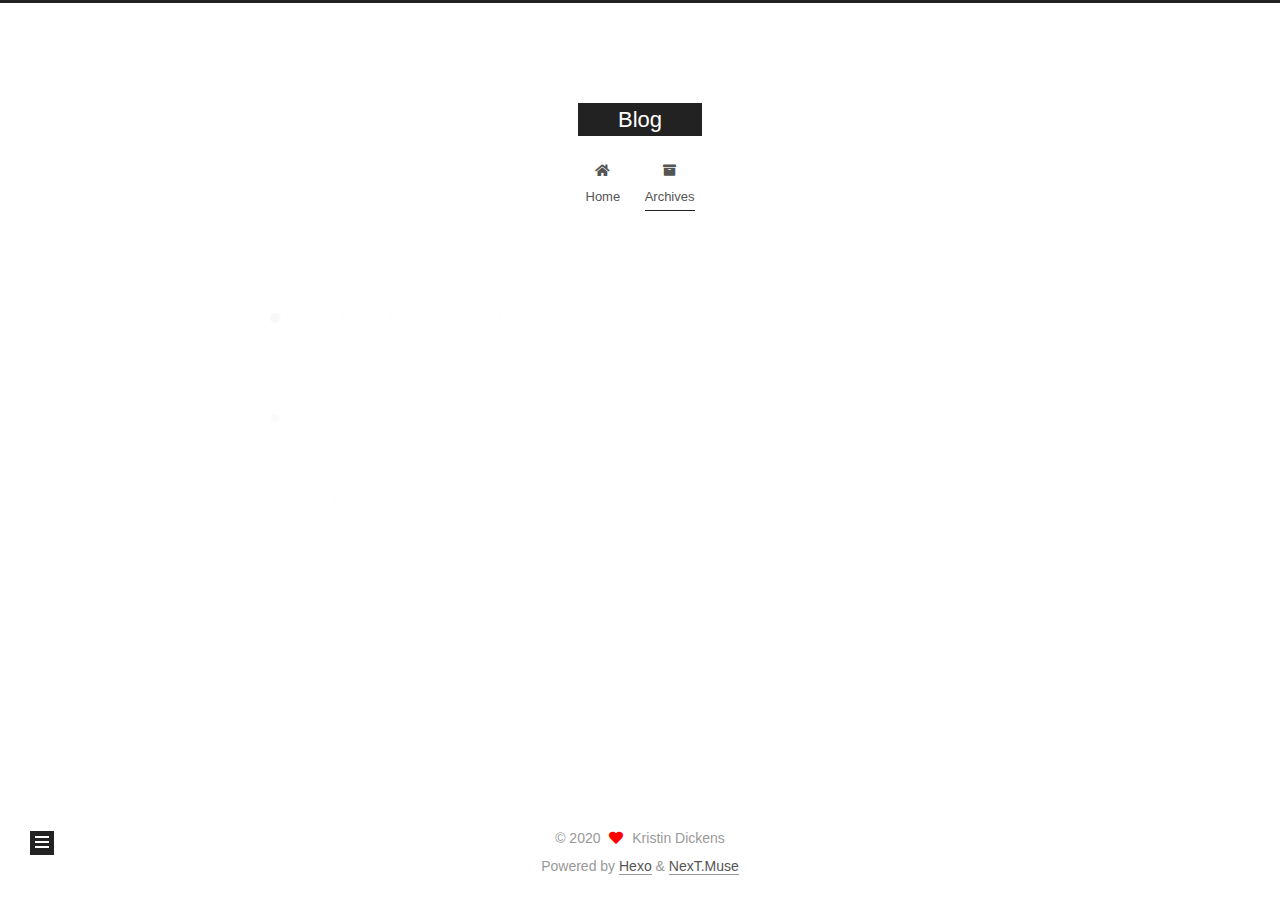
==== commit 07716e9b: "Site updated: 2020-11-15 19:48:37" ====
--- a/archives/index.html
+++ b/archives/index.html
@@ -148,13 +148,33 @@
   <div class="post-block">
     <div class="posts-collapse">
       <div class="collection-title">
-        <span class="collection-header">Um..! 2 posts in total. Keep on posting.</span>
+        <span class="collection-header">Um..! 3 posts in total. Keep on posting.</span>
       </div>
 
       
     <div class="collection-year">
       <span class="collection-header">2020</span>
     </div>
+
+  <article itemscope itemtype="http://schema.org/Article">
+    <header class="post-header">
+
+      <div class="post-meta">
+        <time itemprop="dateCreated"
+              datetime="2020-11-15T16:37:11+08:00"
+              content="2020-11-15">
+          11-15
+        </time>
+      </div>
+
+      <div class="post-title">
+          <a class="post-title-link" href="/2020/11/15/Untitled/" itemprop="url">
+            <span itemprop="name">Untitled</span>
+          </a>
+      </div>
+
+    </header>
+  </article>
 
   <article itemscope itemtype="http://schema.org/Article">
     <header class="post-header">
@@ -169,7 +189,7 @@
 
       <div class="post-title">
           <a class="post-title-link" href="/2020/11/14/%E6%90%AD%E5%BB%BAhexo/" itemprop="url">
-            <span itemprop="name">搭建hexo</span>
+            <span itemprop="name">Untitled</span>
           </a>
       </div>
 
@@ -268,7 +288,7 @@
       <div class="site-state-item site-state-posts">
           <a href="/archives/">
         
-          <span class="site-state-item-count">2</span>
+          <span class="site-state-item-count">3</span>
           <span class="site-state-item-name">posts</span>
         </a>
       </div>
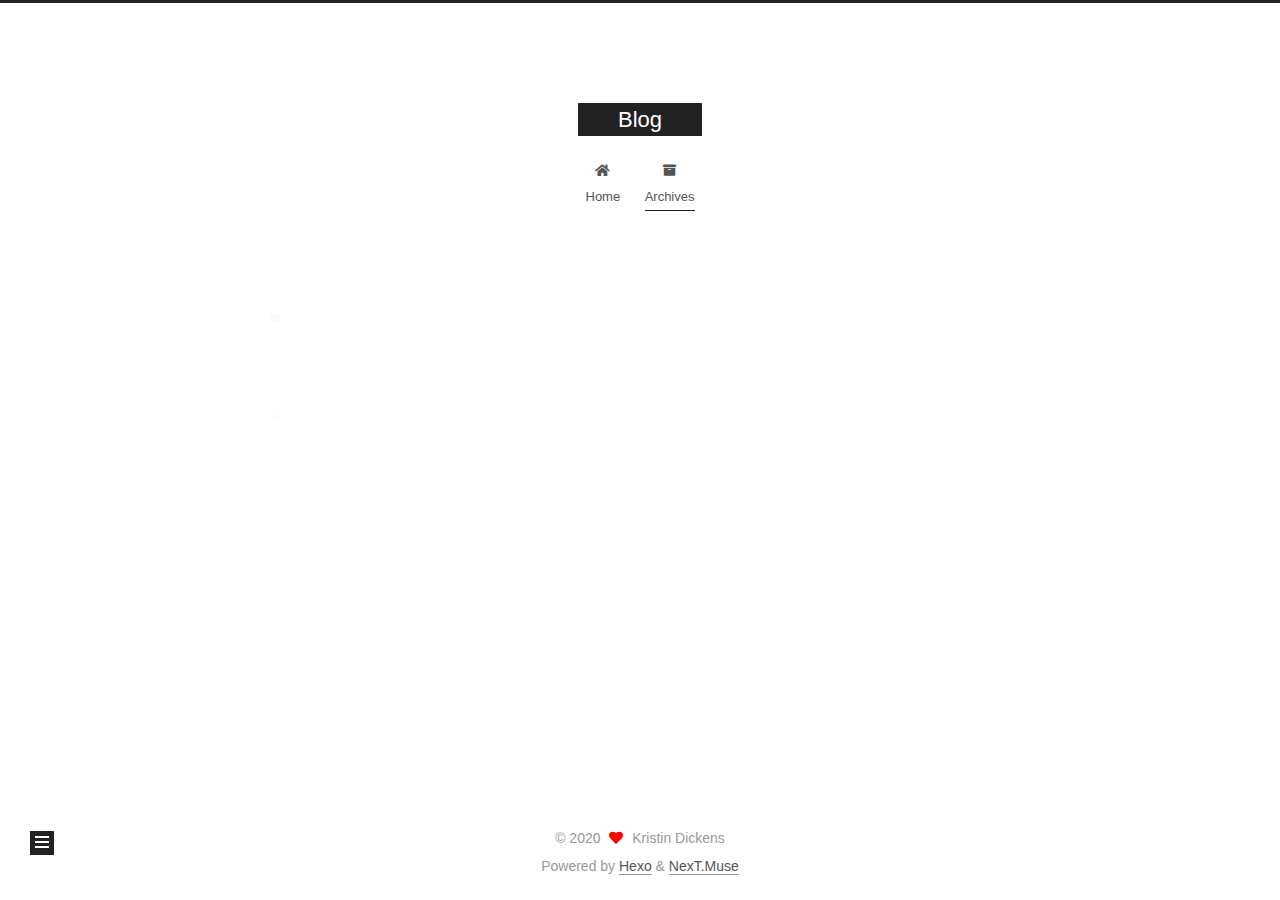
==== commit 2bacd8ae: "Site updated: 2020-11-15 20:24:04" ====
--- a/archives/index.html
+++ b/archives/index.html
@@ -148,13 +148,33 @@
   <div class="post-block">
     <div class="posts-collapse">
       <div class="collection-title">
-        <span class="collection-header">Um..! 3 posts in total. Keep on posting.</span>
+        <span class="collection-header">Um..! 4 posts in total. Keep on posting.</span>
       </div>
 
       
     <div class="collection-year">
       <span class="collection-header">2020</span>
     </div>
+
+  <article itemscope itemtype="http://schema.org/Article">
+    <header class="post-header">
+
+      <div class="post-meta">
+        <time itemprop="dateCreated"
+              datetime="2020-11-15T20:20:52+08:00"
+              content="2020-11-15">
+          11-15
+        </time>
+      </div>
+
+      <div class="post-title">
+          <a class="post-title-link" href="/2020/11/15/Typora%E4%BD%BF%E7%94%A8%E7%AC%94%E8%AE%B0/" itemprop="url">
+            <span itemprop="name">Untitled</span>
+          </a>
+      </div>
+
+    </header>
+  </article>
 
   <article itemscope itemtype="http://schema.org/Article">
     <header class="post-header">
@@ -288,7 +308,7 @@
       <div class="site-state-item site-state-posts">
           <a href="/archives/">
         
-          <span class="site-state-item-count">3</span>
+          <span class="site-state-item-count">4</span>
           <span class="site-state-item-name">posts</span>
         </a>
       </div>
--- a/css/main.css
+++ b/css/main.css
@@ -1168,7 +1168,7 @@
 }
 .links-of-author a::before,
 .links-of-author span.exturl::before {
-  background: #b57f49;
+  background: #d51c71;
   border-radius: 50%;
   content: ' ';
   display: inline-block;
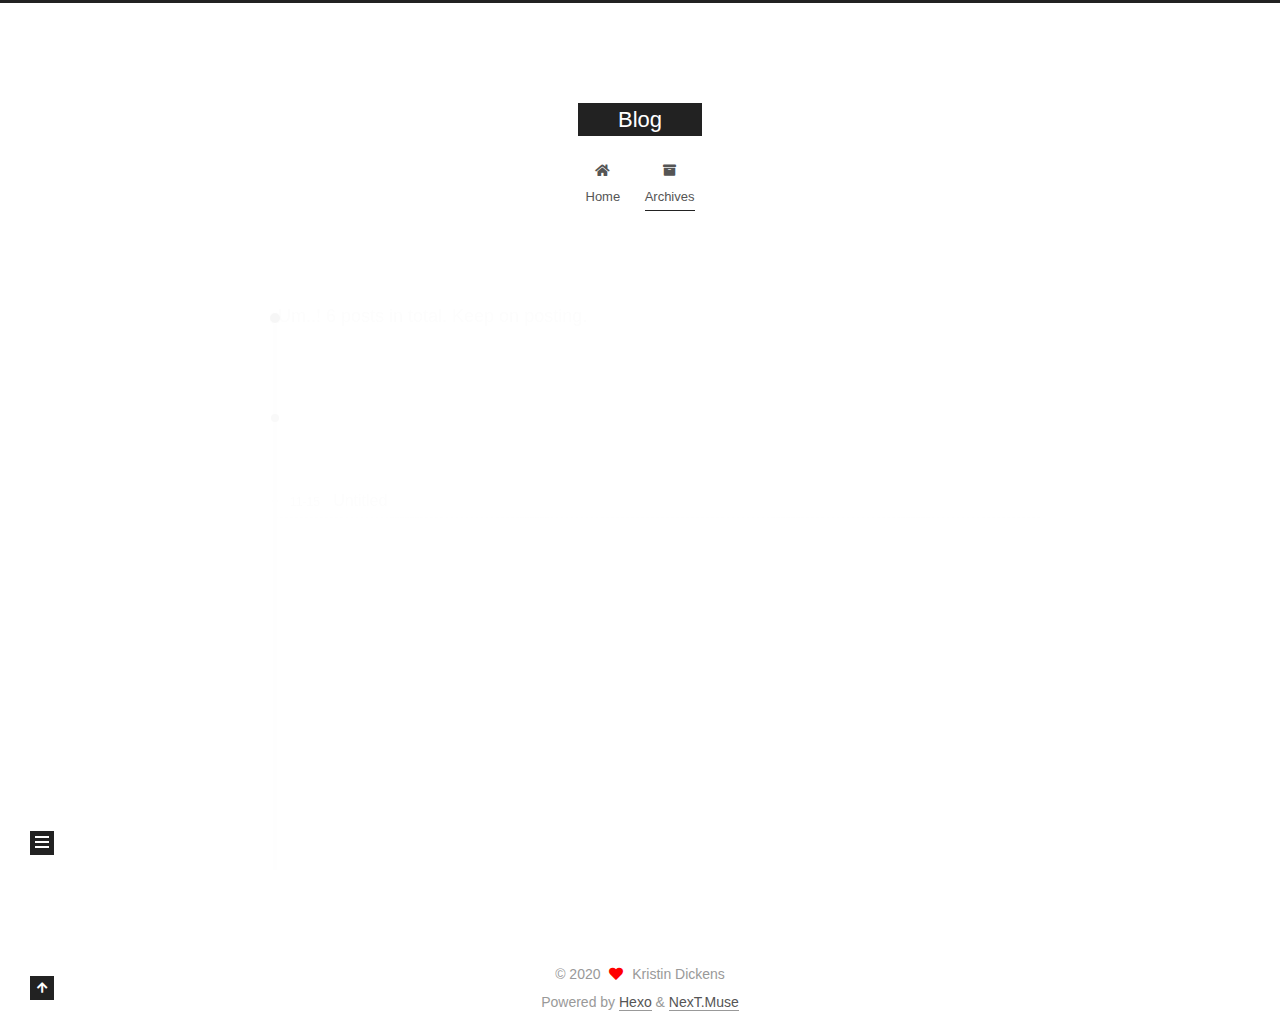
==== commit dc279637: "Site updated: 2020-11-15 20:27:34" ====
--- a/archives/index.html
+++ b/archives/index.html
@@ -148,7 +148,7 @@
   <div class="post-block">
     <div class="posts-collapse">
       <div class="collection-title">
-        <span class="collection-header">Um..! 4 posts in total. Keep on posting.</span>
+        <span class="collection-header">Um..! 6 posts in total. Keep on posting.</span>
       </div>
 
       
@@ -181,6 +181,26 @@
 
       <div class="post-meta">
         <time itemprop="dateCreated"
+              datetime="2020-11-15T16:42:09+08:00"
+              content="2020-11-15">
+          11-15
+        </time>
+      </div>
+
+      <div class="post-title">
+          <a class="post-title-link" href="/2020/11/15/PS%E6%8A%80%E5%B7%A7%EF%BC%9A%E5%8E%BB%E9%99%A4%E6%9D%82%E7%89%A9/" itemprop="url">
+            <span itemprop="name">Untitled</span>
+          </a>
+      </div>
+
+    </header>
+  </article>
+
+  <article itemscope itemtype="http://schema.org/Article">
+    <header class="post-header">
+
+      <div class="post-meta">
+        <time itemprop="dateCreated"
               datetime="2020-11-15T16:37:11+08:00"
               content="2020-11-15">
           11-15
@@ -189,6 +209,26 @@
 
       <div class="post-title">
           <a class="post-title-link" href="/2020/11/15/Untitled/" itemprop="url">
+            <span itemprop="name">Untitled</span>
+          </a>
+      </div>
+
+    </header>
+  </article>
+
+  <article itemscope itemtype="http://schema.org/Article">
+    <header class="post-header">
+
+      <div class="post-meta">
+        <time itemprop="dateCreated"
+              datetime="2020-11-14T15:03:25+08:00"
+              content="2020-11-14">
+          11-14
+        </time>
+      </div>
+
+      <div class="post-title">
+          <a class="post-title-link" href="/2020/11/14/win10/" itemprop="url">
             <span itemprop="name">Untitled</span>
           </a>
       </div>
@@ -308,7 +348,7 @@
       <div class="site-state-item site-state-posts">
           <a href="/archives/">
         
-          <span class="site-state-item-count">4</span>
+          <span class="site-state-item-count">6</span>
           <span class="site-state-item-name">posts</span>
         </a>
       </div>
--- a/css/main.css
+++ b/css/main.css
@@ -1168,7 +1168,7 @@
 }
 .links-of-author a::before,
 .links-of-author span.exturl::before {
-  background: #d51c71;
+  background: #6a83ff;
   border-radius: 50%;
   content: ' ';
   display: inline-block;
